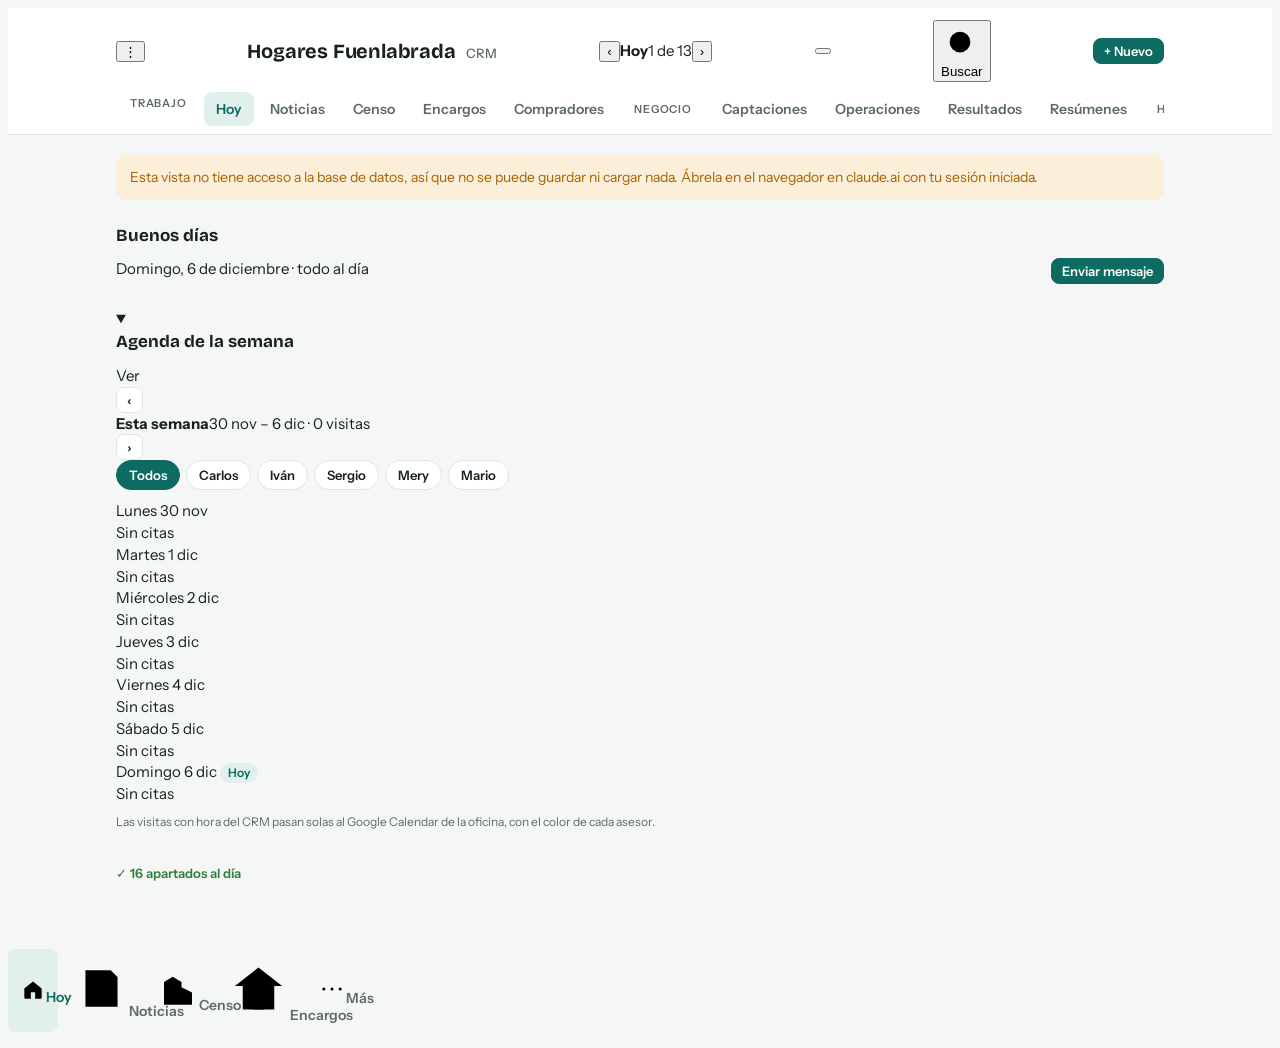
==== fuente/crm.html @ ae9c6360 "Inversores: el aviso de fin de alquiler sale solo a Daniel Stiwhar: «esto que le salga solo a Daniel" ====
<title>CRM Hogares Fuenlabrada</title>
<meta name="claude:viewport-fit-sides" content="cover">
<link rel="preconnect" href="https://fonts.googleapis.com">
<link rel="stylesheet" href="https://fonts.googleapis.com/css2?family=Bricolage+Grotesque:opsz,wght@12..96,600;12..96,700&family=Instrument+Sans:wght@400;500;600&display=swap">
<style>
/* Layout: barra de pestañas fija arriba, una columna de listas operativas; "Hoy" primero porque el CRM existe para que nada se quede sin próximo paso. */
:root{
  --bg:#f5f7f6; --surface:#ffffff; --fg:#17211f; --muted:#5d6b68; --line:#dfe5e3;
  --accent:#0d6b62; --accent-soft:#e1f0ed; --on-accent:#ffffff;
  --ok:#2f7d3a; --ok-soft:#e5f3e6; --warn:#a86200; --warn-soft:#fbefd9; --bad:#b3261e; --bad-soft:#fbe4e2;
  --display:"Bricolage Grotesque",ui-sans-serif,system-ui,sans-serif;
  --body:"Instrument Sans",ui-sans-serif,system-ui,-apple-system,"Segoe UI",sans-serif;
}
@media (prefers-color-scheme:dark){:root:not([data-theme="light"]){
  --bg:#101615; --surface:#18201f; --fg:#e4ecea; --muted:#9aaba7; --line:#2a3533;
  --accent:#4fc2b4; --accent-soft:#173532; --on-accent:#08201d;
  --ok:#7fcf88; --ok-soft:#1c3320; --warn:#f0b65a; --warn-soft:#3a2c12; --bad:#ff8a80; --bad-soft:#3d1c1a; color-scheme:dark}}
:root[data-theme="dark"]{
  --bg:#101615; --surface:#18201f; --fg:#e4ecea; --muted:#9aaba7; --line:#2a3533;
  --accent:#4fc2b4; --accent-soft:#173532; --on-accent:#08201d;
  --ok:#7fcf88; --ok-soft:#1c3320; --warn:#f0b65a; --warn-soft:#3a2c12; --bad:#ff8a80; --bad-soft:#3d1c1a; color-scheme:dark}
*{box-sizing:border-box}
body{background:var(--bg);color:var(--fg);font-family:var(--body);font-size:15px;line-height:1.45}
body::before{content:"";position:fixed;inset:0 0 auto;height:env(safe-area-inset-top,0px);z-index:10;background:var(--surface)}
.wrap{max-width:1080px;margin:0 auto;padding-left:max(16px,env(safe-area-inset-left,0px));padding-right:max(16px,env(safe-area-inset-right,0px))}
header{position:sticky;top:env(safe-area-inset-top,0px);z-index:5;background:var(--surface);border-bottom:1px solid var(--line)}
.top{display:flex;align-items:center;justify-content:space-between;gap:12px;padding-block:12px 4px;flex-wrap:wrap}
h1{font-family:var(--display);font-size:20px;margin:0;letter-spacing:-.01em}
h1 small{font-family:var(--body);font-weight:500;color:var(--muted);font-size:13px;margin-left:6px}
nav{display:flex;gap:4px;overflow-x:auto;padding-block:6px 8px}
nav button{border:0;background:none;color:var(--muted);font:600 14px var(--body);padding:8px 12px;border-radius:8px;cursor:pointer;white-space:nowrap}
nav button[aria-current="true"]{background:var(--accent-soft);color:var(--accent)}
nav .count{display:inline-block;min-width:18px;padding:0 5px;margin-left:4px;border-radius:9px;background:var(--bad);color:#fff;font-size:11px;line-height:18px;text-align:center}
main{padding-block:20px 60px;display:grid;gap:24px}
h2{font-family:var(--display);font-size:17px;margin:0 0 10px;text-wrap:balance}
h2 .n{color:var(--muted);font-family:var(--body);font-weight:500;font-size:14px}
.btn{border:1px solid var(--line);background:var(--surface);color:var(--fg);font:600 14px var(--body);padding:8px 14px;border-radius:8px;cursor:pointer}
.btn.primary{background:var(--accent);border-color:var(--accent);color:var(--on-accent)}
.btn.danger{color:var(--bad);border-color:var(--bad)}
.btn.small{padding:4px 10px;font-size:13px}
button:focus-visible,input:focus-visible,select:focus-visible,textarea:focus-visible{outline:2px solid var(--accent);outline-offset:2px}
.kpis{display:grid;grid-template-columns:repeat(auto-fit,minmax(200px,1fr));gap:12px}
.kpi{background:var(--surface);border:1px solid var(--line);border-radius:10px;padding:14px}
.kpi .l{font-size:12px;text-transform:uppercase;letter-spacing:.06em;color:var(--muted);font-weight:600}
.kpi .v{font-family:var(--display);font-size:26px;font-variant-numeric:tabular-nums;margin-top:2px}
.kpi .s{font-size:13px;color:var(--muted)}
.bar{height:6px;background:var(--line);border-radius:3px;margin-top:8px;overflow:hidden}
.bar i{display:block;height:100%;background:var(--accent);border-radius:3px}
.list{background:var(--surface);border:1px solid var(--line);border-radius:10px;overflow:hidden}
.row{display:grid;grid-template-columns:minmax(0,1fr) auto;gap:4px 12px;padding:11px 14px;border-top:1px solid var(--line);cursor:pointer;text-align:left;width:100%;background:none;border-left:0;border-right:0;border-bottom:0;color:inherit;font:inherit}
.row:first-child{border-top:0}
.row:hover{background:var(--accent-soft)}
.row .t{font-weight:600;min-width:0;overflow-wrap:anywhere}
.row .m{grid-column:1/-1;font-size:13px;color:var(--muted);display:flex;flex-wrap:wrap;gap:4px 10px;align-items:center}
.row .r{text-align:right;font-variant-numeric:tabular-nums;font-weight:600;white-space:nowrap}
.empty{padding:18px 14px;color:var(--muted);font-size:14px}
.pill{display:inline-block;font-size:12px;font-weight:600;padding:1px 8px;border-radius:10px;background:var(--line);color:var(--fg);white-space:nowrap}
.pill.bad{background:var(--bad-soft);color:var(--bad)} .pill.warn{background:var(--warn-soft);color:var(--warn)} .pill.ok{background:var(--ok-soft);color:var(--ok)} .pill.acc{background:var(--accent-soft);color:var(--accent)}
.zone{display:inline-flex;align-items:center;gap:5px}
.zone::before{content:"";width:9px;height:9px;border-radius:50%;background:var(--z,#999);border:1px solid rgba(0,0,0,.15)}
.tools{display:flex;flex-wrap:wrap;gap:8px;align-items:center;margin-bottom:10px}
.tools input,.tools select{font:inherit;font-size:14px;padding:7px 10px;border:1px solid var(--line);border-radius:8px;background:var(--surface);color:var(--fg);min-width:0}
.tools input[type=search]{flex:1 1 200px}
.grid2{display:grid;grid-template-columns:repeat(auto-fit,minmax(320px,1fr));gap:24px}
#view section{min-width:0;max-width:100%}
.tbl-wrap{overflow-x:auto;background:var(--surface);border:1px solid var(--line);border-radius:10px}
table{border-collapse:collapse;width:100%;font-variant-numeric:tabular-nums;font-size:14px}
th,td{padding:9px 12px;text-align:right;border-top:1px solid var(--line);white-space:nowrap}
th{font-size:12px;text-transform:uppercase;letter-spacing:.05em;color:var(--muted);border-top:0}
th:first-child,td:first-child{text-align:left}
.banner{background:var(--warn-soft);color:var(--warn);border-radius:10px;padding:12px 14px;font-size:14px}
.modal{position:fixed;inset:0;z-index:30;background:rgba(10,20,18,.45);display:flex;align-items:center;justify-content:center;padding:calc(12px + env(safe-area-inset-top,0px)) max(12px,env(safe-area-inset-right,0px)) calc(12px + env(safe-area-inset-bottom,0px)) max(12px,env(safe-area-inset-left,0px))}
.modal[hidden]{display:none!important}
.modal form{display:flex;flex-direction:column;width:min(640px,100%);max-height:100%;background:var(--surface);color:var(--fg);border-radius:14px;overflow:hidden;box-shadow:0 10px 40px rgba(0,0,0,.25)}
.dh{padding:16px 18px 8px;font-family:var(--display);font-size:18px;font-weight:700}
.db{padding:8px 18px;overflow-y:auto;display:grid;grid-template-columns:repeat(auto-fit,minmax(220px,1fr));gap:12px}
.db label{display:flex;flex-direction:column;gap:4px;font-size:13px;font-weight:600;color:var(--muted);min-width:0}
.db label.full{grid-column:1/-1}
.db label.check{flex-direction:row;align-items:center;gap:8px;color:var(--fg)}
.db input,.db select,.db textarea{font:inherit;font-size:15px;font-weight:400;color:var(--fg);background:var(--bg);border:1px solid var(--line);border-radius:8px;padding:8px 10px;width:100%}
.db textarea{min-height:90px;resize:vertical}
.db label.check input{width:auto}
#frm .db{flex:1 1 auto;align-content:start}#frm .dh{position:relative;padding-right:56px}.dx{position:absolute;top:10px;right:10px;width:40px;height:40px;border:0;border-radius:50%;background:var(--bg);color:var(--fg);font-size:26px;line-height:1;cursor:pointer;display:flex;align-items:center;justify-content:center}.dx:hover{background:var(--line)}.fcuerpo{display:flex;flex:1 1 auto;min-height:0}.fcuerpo>.db{flex:1 1 auto;min-width:0}.flat{flex:0 0 340px;overflow-y:auto;border-left:1px solid var(--line);background:var(--bg);padding:12px 16px}.flat .hist{margin:0;border:0;padding:0}@media (min-width:1000px){#frm:has(.flat){width:min(1120px,100%);height:min(720px,100%)}}.ftabs.desb{-webkit-mask-image:linear-gradient(to right,#000 80%,transparent);mask-image:linear-gradient(to right,#000 80%,transparent)}.ftabs.desb.fin{-webkit-mask-image:none;mask-image:none}.fdias{display:flex;gap:6px;flex-wrap:nowrap;overflow-x:auto;scrollbar-width:none;margin-top:-4px}.fdias .btn{flex:none;padding:5px 11px!important;min-height:0!important;font-size:13px!important}@media (max-width:700px){#frm .db:has(>.fpane){grid-template-columns:1fr 1fr;column-gap:10px}#frm .db>.fpane>*{grid-column:1/-1}#frm .db>.fpane>.mitad{grid-column:auto}.facc{flex-wrap:nowrap!important;overflow-x:auto;scrollbar-width:none;margin:0 -18px;padding:2px 18px}.facc::-webkit-scrollbar{display:none}.facc .btn{flex:none;padding:7px 14px;min-height:0;font-size:14px}#frm:has(.ftabs) .df{padding:10px 18px}#frm:has(.ftabs) .df .right{width:100%}}@media (min-width:701px){#frm:has(.ftabs){height:min(780px,100%)}}.fpane{display:contents}.fpane[hidden]{display:none!important}
.ftabs{flex:none;display:flex;gap:2px;overflow-x:auto;scrollbar-width:none;border-bottom:1px solid var(--line);background:var(--surface);padding:0 12px}
.dh.fres{border-bottom:0!important;padding-bottom:6px!important}.fres .ft{display:block;font-size:19px;line-height:1.25}.fres .fs{display:flex;gap:6px 10px;flex-wrap:wrap;align-items:center;margin-top:6px;font-family:var(--body);font-size:14px;font-weight:400;color:var(--muted)}.fres .fs a.tel{color:var(--fg);font-weight:600;text-decoration:none}.fres .fs .btn{padding:4px 10px;min-height:0;font-size:13px}
.ftabs::-webkit-scrollbar{display:none}
.ftabs button{flex:none;font:inherit;font-size:14px;font-weight:600;color:var(--muted);background:none;border:0;border-bottom:3px solid transparent;padding:11px 10px 8px;cursor:pointer;white-space:nowrap}
.ftabs button[aria-selected="true"]{color:var(--fg);border-bottom-color:var(--accent)}
.ftabs .n{display:inline-block;min-width:18px;margin-left:5px;padding:0 5px;border-radius:9px;background:var(--accent-soft);color:var(--fg);font-size:12px;font-weight:600;text-align:center}
.ftabs .n.av{background:#f6e2b3;color:#6b4b00}
details.fmas{grid-column:1/-1}details.fmas>summary{cursor:pointer;font-size:13px;font-weight:600;color:var(--muted);padding:2px 0;list-style:none}details.fmas>summary::-webkit-details-marker{display:none}details.fmas>summary::before{content:"▸ "}details.fmas[open]>summary::before{content:"▾ "}
details.fmas>div{display:flex;gap:8px;flex-wrap:wrap;margin-top:8px}
details.recbox>summary{cursor:pointer;list-style:none}details.recbox>summary::-webkit-details-marker{display:none}details.recbox>summary::after{content:"▾";margin-left:auto;color:var(--muted)}details.recbox[open]>summary{margin-bottom:6px}
.row.aviso.compacto{display:flex;align-items:center;gap:10px;cursor:default}.compacto .av-t{flex:1;min-width:0;display:flex;flex-direction:column;gap:2px;text-align:left;background:none;border:0;padding:0;font:inherit;color:inherit}.compacto button.av-t{cursor:pointer}.compacto .av-t .m{color:var(--muted);font-size:13px}.av-ok{flex:0 0 auto;width:38px;height:38px;padding:0;border-radius:50%;font-size:17px;justify-content:center}
.hg{margin:14px 4px 2px;font:600 12px var(--body);letter-spacing:.06em;text-transform:uppercase;color:var(--muted)}.hoy-bloques .hg:first-child{margin-top:0}
.aldia2{color:var(--muted);font-size:13px}.aldia2>summary{cursor:pointer;color:var(--ok);font-weight:600;list-style:none}.aldia2>summary::-webkit-details-marker{display:none}.aldia2 p{margin:4px 0 0}
details.ayuda{float:right;margin:-4px 0 4px 8px}details.ayuda>summary{list-style:none;cursor:pointer;width:22px;height:22px;border-radius:50%;border:1px solid var(--line);display:grid;place-items:center;font-size:12px;color:var(--muted)}details.ayuda>summary::-webkit-details-marker{display:none}details.ayuda[open]{float:none;margin:0 0 6px}details.ayuda[open]>summary{display:none}
.camino .cm-lead{margin:0 0 10px}.camino .cm-nota{margin:6px 0 0;color:var(--muted);font-size:13px}.camino .cm-h{margin:18px 0 8px;font:600 16px var(--display)}.camino .tbl-wrap{margin:0}
.av-r{display:flex;align-items:flex-start;gap:8px}
.ses-go{display:block;width:100%;margin:0 0 12px;padding:12px;font-size:15px}
.ses-card{display:flex;flex-direction:column;gap:6px;align-items:flex-start}.ses-t{font:600 20px var(--display)}.ses-q{font-size:16px}.ses-tel{font-size:17px;padding:12px 18px;margin:4px 0}
.ses-b{display:flex;flex-wrap:wrap;gap:8px;width:100%;justify-content:flex-end}.ses-b .btn{flex:1 1 40%;white-space:nowrap}
.ses-mas{width:100%;border:1px solid var(--line);background:var(--bg);margin:4px 0}.ses-mas>summary{cursor:pointer;padding:11px 12px;font-weight:600;font-size:14px;color:var(--accent);list-style:none;display:flex;align-items:center;gap:8px}.ses-mas>summary::-webkit-details-marker{display:none}.ses-mas>summary::before{content:"▸";transition:transform .15s}.ses-mas[open]>summary::before{transform:rotate(90deg)}.sm-c{padding:2px 12px 12px;display:grid;gap:0}.sm-f{display:grid;grid-template-columns:110px 1fr;gap:10px;padding:7px 0;border-top:1px solid var(--line);font-size:14px;line-height:1.4}.sm-f:first-child{border-top:0}.sm-l{color:var(--muted);font-size:13px}.sm-v{min-width:0;overflow-wrap:anywhere}.sm-v a{color:var(--accent);white-space:nowrap}.sm-n .sm-v{white-space:pre-wrap}.sm-hl{font-size:12px;text-transform:uppercase;letter-spacing:.06em;color:var(--muted);font-weight:600;border-top:1px solid var(--line);padding-top:10px;margin-top:4px}.sm-h{display:grid;gap:8px;margin-top:8px}@media (max-width:480px){.sm-f{grid-template-columns:88px 1fr;gap:8px}.sm-n{grid-template-columns:1fr;gap:2px}}
nav#tabs .ngr{font:600 11px var(--body);letter-spacing:.07em;text-transform:uppercase;color:var(--muted);padding:10px 14px 2px}nav#tabs .ngr:first-child{padding-top:4px}
.df{display:flex;justify-content:space-between;gap:8px;padding:12px 18px 16px;border-top:1px solid var(--line);flex-wrap:wrap}
.df .right{display:flex;gap:8px;margin-left:auto}
.chips{display:flex;gap:6px;flex-wrap:wrap;margin-bottom:10px}
.chip{border:1px solid var(--line);background:var(--surface);color:var(--fg);font:600 13px var(--body);padding:6px 12px;border-radius:16px;cursor:pointer}
.chip span{color:var(--muted);font-weight:500;margin-left:2px}
.chip[aria-pressed="true"]{background:var(--accent);border-color:var(--accent);color:var(--on-accent)}
.chip[aria-pressed="true"] span{color:var(--on-accent)}
details.desp>summary{display:flex;align-items:center;justify-content:space-between;gap:8px;cursor:pointer;list-style:none}
details.desp>summary::-webkit-details-marker{display:none}
details.desp>summary h2{margin:0}
details.desp>summary .flecha{color:var(--muted);font-size:18px;transition:transform .15s}
details.desp[open]>summary .flecha{transform:rotate(180deg)}
details.desp[open]>summary{margin-bottom:8px}
table.pg td{vertical-align:top}table.pg input:not([type=checkbox]),table.pg select{width:100%;min-width:90px;font:inherit;padding:5px 6px;border:1px solid var(--line);border-radius:6px}
tr.pg-ko td{background:#fbeaea}tr.pg-igual{opacity:.55}.pg-m{font-size:12px;color:var(--muted);margin-top:2px}
details.bld{border-top:1px solid var(--line)} details.bld:first-child{border-top:0}
details.bld summary{display:flex;flex-wrap:wrap;gap:4px 12px;justify-content:space-between;padding:11px 14px;cursor:pointer;list-style:none}
details.bld summary::-webkit-details-marker{display:none}
details.bld summary .t{font-weight:600} details.bld summary .m{font-size:13px;color:var(--muted)}
details.bld[open] summary{background:var(--accent-soft)}
details.bld .nb{border:0;border-top:1px solid var(--line);border-radius:0}
details.bld .tbl-wrap{border:0;border-radius:0;border-top:1px solid var(--line)}
.pager{display:flex;flex-wrap:wrap;gap:8px;align-items:center;margin:8px 0;font-size:13px;color:var(--muted)}.pager label{display:flex;gap:6px;align-items:center}.pager select{width:auto;padding:4px 8px}
.nsbox .ns-seg{display:flex;gap:6px;flex-wrap:wrap}.nsbox .ns-seg .btn{flex:1 1 0;min-width:90px;justify-content:center}.nsbox .ns-seg .btn[aria-pressed=true]{background:var(--accent);border-color:var(--accent);color:var(--on-accent)}.nsbox .vb-b{display:flex;gap:8px;flex-wrap:wrap;align-items:center}
.recbox .rec-f{display:grid;grid-template-columns:1fr 1fr;gap:6px;align-items:center}.recbox .rec-f>*{width:100%;min-width:0;box-sizing:border-box;margin:0}.recbox .rec-f #rec-fecha,.recbox .rec-f input[type=text],.recbox .rec-f [data-recadd]{grid-column:1/-1}.recbox [hidden]{display:none!important}@media (min-width:700px){.recbox .rec-f{display:flex}.recbox .rec-f>*{width:auto}.recbox .rec-f select{flex:0 0 120px}.recbox .rec-f input[type=date]{flex:0 0 150px}.recbox .rec-f input[type=time]{flex:0 0 120px}.recbox .rec-f input[type=text]{flex:1}.recbox .rec-f [data-recadd]{flex:0 0 auto}}.recbox .rec-f select,.recbox .rec-f input{font:inherit;padding:6px 8px;border:1px solid var(--line);background:var(--surface);color:var(--fg)}.recbox .rec-q{display:flex;gap:6px;flex-wrap:wrap}.recbox .list{margin:2px 0}.row.rec .rec-h{font-size:17px;margin-right:6px;font-variant-numeric:tabular-nums}.row.rec .rec-b{display:flex;gap:6px;flex-wrap:wrap;margin-top:6px}
.vivbox{border:1px solid var(--line);padding:10px 12px;display:grid;gap:6px;background:var(--card,transparent)}.titbox .tit-l{display:grid;gap:6px}.titbox .tit-l[hidden]{display:none}.titbox .tit-rows{display:grid;gap:6px}.tit-f{display:grid;grid-template-columns:1.4fr 1fr 1.2fr auto auto;gap:6px;align-items:center}.tit-f input{min-width:0}.tit-f .tit-tel{text-decoration:none}@media (max-width:640px){.tit-f{grid-template-columns:1fr auto auto;padding-bottom:6px;border-bottom:1px dashed var(--line)}.tit-f [data-tf=nombre]{grid-column:1/-1}.tit-f [data-tf=nota]{grid-column:1/-1;order:5}}.vivbox .vb-h{font-weight:600;display:flex;gap:8px;align-items:center}.vivbox .vb-t{font-weight:600}.vivbox .vb-s{font-size:13px;color:var(--muted)}.vivbox .vb-c{font-size:13px;white-space:pre-wrap;max-height:90px;overflow:auto;color:var(--muted)}.vivbox .vb-b{display:flex;gap:8px;flex-wrap:wrap}.vb-res{display:grid;gap:4px;max-height:240px;overflow:auto}.vb-o{all:unset;cursor:pointer;padding:7px 9px;border:1px solid var(--line);font-size:14px}.vb-o:hover,.vb-o:focus{border-color:var(--accent)}.vb-o span{color:var(--muted);font-size:12px}
.portal{display:grid;gap:6px;padding:10px 14px;border-top:1px solid var(--line);font-size:13px}.portal .pi{display:flex;flex-wrap:wrap;gap:4px}.portal .po{color:var(--muted)}.portal .btn{justify-self:start}
.pbar{display:flex;height:6px;background:var(--line);overflow:hidden;max-width:320px}.pbar i{display:block;height:100%}
.kos{display:grid;gap:8px;padding:10px 14px}
.ko{font-size:14px} .ko .s{font-size:13px;color:var(--muted);margin-top:2px}
tr.viv{cursor:pointer} tr.viv:hover td{background:var(--accent-soft)} tr.viv.ed td:first-child{box-shadow:inset 3px 0 0 var(--accent)}
.hist{border-top:1px solid var(--line);padding-top:10px;display:grid;gap:8px}
.hist .hl{font-size:12px;text-transform:uppercase;letter-spacing:.06em;color:var(--muted);font-weight:600}
.he{font-size:14px;line-height:1.4;border-left:2px solid var(--line);padding-left:10px}
.he .hf{display:block;font-size:12px;color:var(--muted);font-variant-numeric:tabular-nums}
.he .hn{white-space:pre-wrap} .he .hc{font-size:13px;color:var(--muted)} .he s{opacity:.75}
.toast{position:fixed;left:50%;bottom:calc(20px + env(safe-area-inset-bottom,0px));transform:translateX(-50%);background:var(--fg);color:var(--bg);padding:9px 16px;border-radius:8px;font-size:14px;font-weight:600;z-index:20}
@media (prefers-reduced-motion:no-preference){.row{transition:background .12s}}
.resum{border-top:1px solid var(--line);padding:8px 0}.resum:first-child{border-top:0}.resum summary{cursor:pointer;text-transform:none}.resum-t{margin-top:8px;line-height:1.5;font-size:14px}
</style>

<header>
  <div class="wrap">
    <div class="top">
      <button class="menu-btn" id="btn-menu" type="button" aria-label="Secciones" aria-expanded="false" aria-controls="tabs">⋮</button>
      <h1>Hogares Fuenlabrada <small>CRM</small></h1>
      <button class="btn primary small" id="btn-new" type="button">+ Nuevo</button>
    </div>
    <nav id="tabs" aria-label="Secciones">
      <span class="ngr">Trabajo</span>
      <button data-v="hoy" type="button">Hoy</button>
      <button data-v="contactos" type="button">Noticias</button>
      <button data-v="censo" type="button">Censo</button>
      <button data-v="encargos" type="button">Encargos</button>
      <button data-v="compradores" type="button">Compradores</button>
      <span class="ngr">Negocio</span>
      <button data-v="captaciones" type="button">Captaciones</button>
      <button data-v="operaciones" type="button">Operaciones</button>
      <button data-v="resultados" type="button">Resultados</button>
      <button data-v="resumenes" type="button">Resúmenes</button>
      <span class="ngr">Herramientas</span>
      <button data-v="localizar" type="button">Localizar</button>
      <button data-v="equipo" type="button">Equipo</button>
      <button data-v="tutoriales" type="button">Tutoriales</button>
      <button data-v="papelera" type="button">Papelera</button>
    </nav>
  </div>
</header>
<main class="wrap" id="view"></main>
<div id="dlg" class="modal" role="dialog" aria-modal="true" hidden><form id="frm" novalidate></form></div>
<div class="toast" id="toast" hidden></div>

<script>
/* Ventana propia en vez de <dialog>: en algunas vistas de la app showModal() no abre nada. */
(function(){const d=document.getElementById("dlg");d.open=false;
  d.showModal=function(){const h=d.querySelector(".dh");if(h&&!h.querySelector(".dx"))h.insertAdjacentHTML("beforeend",'<button type="button" class="dx" data-act="cerrar" aria-label="Cerrar" title="Cerrar">×</button>');d.hidden=false;d.open=true;document.body.style.overflow="hidden";setTimeout(()=>{const f=d.querySelector("input,select,textarea");if(f&&window.innerWidth>700)f.focus()},30)};
  d.close=function(){if(!d.open)return;d.hidden=true;d.open=false;document.body.style.overflow="";d.dispatchEvent(new Event("close"))};
  /* Stiwhar (04/11): ya no se cierra al pulsar fuera (se perdían cambios); se cierra con la X, Cancelar o Esc */
  document.addEventListener("keydown",e=>{if(e.key==="Escape"&&d.open)d.close()});})();
const ZONAS = {VERDE:"#3a9a4a",AZUL:"#2f6fd0",AMARILLA:"#e3b300",ROJA:"#cf3b30",ROSA:"#e57ab0",NARANJA:"#ee8a2a",MORADA:"#7d4fc4",MARRON:"#8a5a35",BLANCA:"#f2f2f2"};
const ETAPAS = ["Desarrollo","Seguimiento","Paralizado","Valoración agendada","Valorada","Encargo","KO"];
const ETAPA_ANTIGUA = {"Noticia":"Desarrollo","En seguimiento":"Seguimiento"};
const ORIGENES = ["Lead central (con contacto)","Consulta de valor (solo dirección)","Otra oficina Hogares","Puerta fría / buzoneo","Llamada a oficina","Particular que vende solo","Con otra agencia","Base de datos antigua","Recomendación","Idealista","Comprador (coordinador)","Otro"];
const MOTIVOS = ["","Herencia","Divorcio","Extinción de condominio","Cambio de vivienda","Inversor","Vacío","Alquilado","Otro"];
const EST_ENC = ["Activo","Reservado","Paralizado","Vendido","Retirado","Devuelto"];
const EST_OP = ["Reserva","Aceptada","Arras","Escriturada","Caída"];
const DEF_AJUSTES = {asesores:[{nombre:"Carlos",zona:"ROSA"},{nombre:"Iván",zona:"AZUL"},{nombre:"Sergio",zona:"AMARILLA"},{nombre:"Mery",zona:"VERDE"},{nombre:"Mario",zona:""}],
  objetivoMes:40000,objetivoPeriodo:200000,periodoInicio:"2026-10-01",periodoFin:"2026-12-31",gastosMes:24000,diasRevisionPrecio:30,objetivoAnual:1000000,anioObjetivo:2027};

const S = {view:"hoy",contactos:[],encargos:[],operaciones:[],captaciones:[],compradores:[],visitas:[],avisos:[],ajustes:DEF_AJUSTES,db:null,censo:null,censoEd:{},portales:{},f:{q:"",asesor:"",etapa:"activos",paso:"",estado:"Activo"},cf:{zona:"",q:"",ko:false},kf:{zona:"",asesor:"",estado:"Pendiente",q:""},pag:{},hoyMas:{},lf:{zona:"",calle:"",num:"",m2:"",dm2:"5",anio:"",danio:"3",tipo:"",planta:"",rc:""}};
const $ = s=>document.querySelector(s);
const esc = v=>String(v??"").replace(/[&<>"']/g,c=>({"&":"&amp;","<":"&lt;",">":"&gt;",'"':"&quot;","'":"&#39;"}[c]));
const eur = n=>(Number(n)||0).toLocaleString("es-ES",{maximumFractionDigits:0})+" €";
const hoyISO = ()=>{const d=new Date();return new Date(d.getTime()-d.getTimezoneOffset()*6e4).toISOString().slice(0,10)};
const dias = (a,b)=>Math.round((new Date(b)-new Date(a))/864e5);
const fmtF = s=>s?new Date(s+"T12:00").toLocaleDateString("es-ES",{day:"2-digit",month:"short"}):"";
const zona = z=>z?`<span class="zone" style="--z:${ZONAS[z]||"#999"}">${esc(z.charAt(0)+z.slice(1).toLowerCase())}</span>`:"";
const personas = ()=>[...S.ajustes.asesores.map(a=>a.nombre),"Stiwhar","OFICINA"];
/* ---------- Mapa del censo y ruta de puerta fría ---------- */
function cargarLeaflet(){return cargarLeaflet.p||(cargarLeaflet.p=new Promise((ok,ko)=>{const l=document.createElement("link");l.rel="stylesheet";l.href="https://unpkg.com/leaflet@1.9.4/dist/leaflet.css";document.head.appendChild(l);
  const sc=document.createElement("script");sc.src="https://unpkg.com/leaflet@1.9.4/dist/leaflet.js";sc.onload=ok;sc.onerror=ko;document.head.appendChild(sc)}))}
function portalesMapa(zona){const Z=(S.censo||{})[zona],G=S.geo||{},hoy=Date.now(),out=[];if(!Z)return out;
  for(const b of Z.edificios){const pc=(b.u.find(u=>u.rc&&u.rc.length>=14)||{}).rc;const g=pc&&G[pc.slice(0,14)];if(!g)continue;
    const U=b.u.map(u=>({...u,...(S.censoEd[u._id]||{})}));let ult=null;
    for(const u of U){const f=fechaTxt(u.ult);if(f&&(!ult||f>ult))ult=f;const hu=ultimoHist(u);if(hu){const d=new Date(hu.f);if(!isNaN(d)&&d<=hoy&&(!ult||d>ult))ult=d}const e=S.censoEd[u._id];if(e&&e.actualizado){const d=new Date(e.actualizado);if(!ult||d>ult)ult=d}}
    const not=b.u.some(u=>notiDe(u._id)),ko=b.ko&&b.ko.length,dd=ult?Math.round((hoy-ult)/864e5):null,tel=U.filter(u=>/\d{9}/.test(String(u.tel||"").replace(/\s/g,""))).length;
    const est=not?"noticia":ko?"ko":dd!=null&&dd<=90?"tocado":"sin";
    out.push({pid:portalId(b),b,lat:g[0],lon:g[1],est,dd,tel,n:b.u.length})}
  return out}
const COL_MAPA={noticia:"#ac9465",ko:"#b3261e",tocado:"#2f7d3a",sin:"#8a8784"};
function rutaHoy(P,n){const L=P.filter(p=>p.est==="sin").sort((a,b)=>b.n-a.n);if(!L.length)return [];const r=[L.shift()];
  while(r.length<n&&L.length){const c=r[r.length-1];let bi=0,bd=1e9;L.forEach((p,i)=>{const d=(p.lat-c.lat)**2+((p.lon-c.lon)*0.76)**2;if(d<bd){bd=d;bi=i}});r.push(L.splice(bi,1)[0])}return r}
const ll=p=>p.lat.toFixed(6)+","+p.lon.toFixed(6);
function vMapa(zona){const P=portalesMapa(zona),cnt=k=>P.filter(p=>p.est===k).length,R=rutaHoy(P,10);S.ruta=R;
  if(!S.geo)return `<div class="empty">Cargando las coordenadas de los portales…</div>`;
  const url=R.length>1?"https://www.google.com/maps/dir/?api=1&travelmode=walking&origin="+ll(R[0])+"&destination="+ll(R[R.length-1])+(R.length>2?"&waypoints="+R.slice(1,-1).map(ll).join("|"):""):"";
  return `<section><div class="tools" style="font-size:13px;gap:14px">${[["sin","Sin tocar en 90 días"],["tocado","Contactado en 90 días"],["noticia","Con noticia"],["ko","Con KO"]].map(([k,t])=>`<span><span style="display:inline-block;width:10px;height:10px;border-radius:50%;background:${COL_MAPA[k]}"></span> ${t} (${cnt(k)})</span>`).join("")}</div>
  <div id="mapa" style="height:480px;border:1px solid var(--line);margin-top:8px"></div>
  <p style="margin:6px 0 0;color:var(--muted);font-size:12px">${P.length} portales con coordenadas del catastro. Toca un portal para ver sus datos.</p></section>
  <section><h2>Ruta de puerta fría de hoy <span class="n">${R.length}</span></h2><p style="margin:0 0 8px;color:var(--muted);font-size:13px">Portales sin tocar en 90 días, empezando por el más grande y siguiendo por el más cercano.</p>
  ${R.length?`<div class="list">${R.map((p,i)=>`<button class="row" type="button" data-cq="${esc(p.b.via+" "+p.b.num)}"><span class="t">${i+1}. ${esc(titulo(viaLarga(p.b.via)))} ${esc(p.b.num)}</span><span class="r">${p.n} viv.</span><span class="m"><span>${p.tel} con teléfono</span><span>${p.dd==null?"Nunca contactado":"Último contacto hace "+p.dd+" días"}</span></span></button>`).join("")}</div>
  ${url?`<div class="tools" style="margin-top:8px"><a class="btn primary small" href="${url}" target="_blank" rel="noopener">Abrir la ruta en Google Maps (a pie)</a></div>`:""}`:`<div class="empty">Todos los portales con coordenadas se han tocado en los últimos 90 días.</div>`}</section>`}
async function pintarMapa(zona){try{await cargarLeaflet()}catch(e){$("#mapa").innerHTML=`<div class="empty">No se ha podido cargar el mapa.</div>`;return}
  const el=$("#mapa");if(!el||el._hecho)return;el._hecho=1;const P=portalesMapa(zona);if(!P.length)return;
  const m=L.map(el);L.tileLayer("https://tile.openstreetmap.org/{z}/{x}/{y}.png",{maxZoom:19,attribution:"© OpenStreetMap"}).addTo(m);
  const v=S.mapaVista&&S.mapaVista.zona===zona?S.mapaVista:null;
  if(v)m.setView(v.c,v.z);else m.fitBounds(L.latLngBounds(P.map(p=>[p.lat,p.lon])),{padding:[20,20]});
  m.on("moveend",()=>{S.mapaVista={zona,c:m.getCenter(),z:m.getZoom()}});
  const enRuta=new Set((S.ruta||[]).map(p=>p.pid));
  for(const p of P)L.circleMarker([p.lat,p.lon],{radius:enRuta.has(p.pid)?9:6,color:enRuta.has(p.pid)?"#333130":COL_MAPA[p.est],weight:enRuta.has(p.pid)?3:1,fillColor:COL_MAPA[p.est],fillOpacity:.85}).addTo(m)
    .bindPopup(`<b>${esc(titulo(viaLarga(p.b.via)))} ${esc(p.b.num)}</b><br>${p.n} viviendas · ${p.tel} con teléfono<br>${p.dd==null?"Nunca contactado":"Último contacto hace "+p.dd+" días"}<br><button class="btn small" type="button" data-cq="${esc(p.b.via+" "+p.b.num)}" style="margin-top:6px">Ver viviendas</button> <button class="btn small" type="button" data-portalmapa="${esc(p.pid)}" style="margin-top:6px">Datos del portal</button>`)}

/* ---------- Informe de mercado de la calle ---------- */
async function cargarMercado(){if(S.mercado&&Date.now()-S.mercado.t<10*6e4)return S.mercado.L;let L=[];
  try{if(S.db){const sn=await S.db.collection("mercado").get();L=sn.docs.map(x=>({id:x.id,...x.data()}))}}catch(e){}
  S.mercado={t:Date.now(),L};return L}
const mediana=a=>{const b=a.filter(x=>x>0).sort((x,y)=>x-y);if(!b.length)return null;const m=b.length>>1;return b.length%2?b[m]:(b[m-1]+b[m])/2};
const eur0=n=>n==null?"—":String(Math.round(n)).replace(/\B(?=(\d{3})+(?!\d))/g,".")+" €";
const titulo=t=>String(t||"").toLowerCase().replace(/(^|[\s\/(-])([a-záéíóúñü])/g,(m,a,b)=>a+b.toUpperCase()).replace(/ (De|Del|La|Las|Los|El|Y)(?= )/g,m=>m.toLowerCase());
async function informeMercado(dir,censoId,zonaFicha){
  const r=censoId&&buscarViv(censoId),u=r?{...r.u,...(S.censoEd[censoId]||{})}:{},via=r?r.b.via:"",num=r?r.b.num:"";
  const zona=(r&&r.zona)||zonaFicha||zonaDe(dir)||"",P=partesDir(dir||""),calleK=via?zCalle(via):P.c;
  const M=(await cargarMercado()).filter(m=>+m.precio>0);
  const mismaCalle=m=>calleK&&m.calle&&zCalle(m.calle)===calleK;
  let Z=M.filter(m=>(zona&&m.zona===zona)||mismaCalle(m));
  if(Z.length<5){const barrios=new Set(Z.map(m=>m.barrio).filter(Boolean));Z=M.filter(m=>(zona&&m.zona===zona)||mismaCalle(m)||barrios.has(m.barrio))}
  const hoy=hoyISO(),d90=dias2(hoy,-90);
  const act=Z.filter(m=>!m.fechaBaja),baj=Z.filter(m=>m.fechaBaja&&m.fechaBaja>=d90);
  const em=m=>+m.m2>0?m.precio/m.m2:null;
  const st=L=>({n:L.length,precio:mediana(L.map(m=>+m.precio)),eurm2:mediana(L.map(em)),dias:mediana(L.filter(m=>m.fechaAlta&&m.fechaBaja).map(m=>dias(m.fechaAlta,m.fechaBaja)))});
  const SA=st(act),SB=st(baj),calle=act.filter(mismaCalle);
  const enc=S.encargos.filter(e=>(e.zona||zonaDe(e.direccion))===zona&&zona);
  const ops=S.operaciones.filter(o=>zona&&zonaDe(o.inmueble)===zona&&o.fechaAceptacion&&o.fechaAceptacion>=dias2(hoy,-365)&&o.estado!=="Caída");
  const comp=[...act,...baj].map(em).filter(Boolean),m2=+u.m2||0,emed=mediana(comp);
  const est=m2&&comp.length>=5?[Math.round(emed*m2*0.93/1000)*1000,Math.round(emed*m2*1.07/1000)*1000]:null;
  const dirTxt=r?`${titulo(viaLarga(via))} ${num} ${[u.esc&&!/^T$/.test(u.esc)?"Esc "+u.esc:"",u.planta&&!/^OD$/.test(u.planta)?u.planta+"º":"",u.puerta&&!/^OS$/.test(u.puerta)?u.puerta:""].filter(Boolean).join(" ")}`:(dir||"");
  const zonaTxt=zona?"zona "+zona.toLowerCase():"su zona",tel=S.ajustes.telefonoOficina;
  const fila=m=>`<tr><td>${esc(m.calle?titulo(viaLarga(m.calle))+(m.numero?" "+m.numero:""):m.barrio||"")}</td><td>${esc(m.planta||"")}</td><td>${m.m2?esc(m.m2)+" m²":""}</td><td>${eur0(+m.precio)}</td><td>${em(m)?eur0(em(m))+"/m²":""}</td></tr>`;
  const logo=new URL("logo-casa.png",location.href).href,f=new Date().toLocaleDateString("es-ES",{day:"numeric",month:"long",year:"numeric"});
  const html=`<!DOCTYPE html><html lang="es"><head><meta charset="utf-8"><title>Informe de mercado · ${esc(dirTxt)}</title><${"style"}>
    @page{size:A4;margin:18mm}body{font:11pt/1.5 Arial,sans-serif;color:#333130;max-width:180mm;margin:0 auto}
    .cab{display:flex;gap:12px;align-items:center;border-bottom:2px solid #ac9465;padding-bottom:10px;margin-bottom:18px}.cab img{height:34px}
    h1{font:600 20pt Georgia,serif;margin:0 0 4px}h2{font:600 13pt Georgia,serif;color:#8a7346;margin:20px 0 8px}.s{color:#706e6a}
    .k{display:grid;grid-template-columns:repeat(3,1fr);gap:10px}.k div{border:1px solid #e4e1dd;padding:10px}.k b{display:block;font-size:16pt}
    table{width:100%;border-collapse:collapse;font-size:10pt}td,th{border-bottom:1px solid #e4e1dd;padding:5px;text-align:left}
    .est{background:#f3eee4;padding:12px 14px;border-left:3px solid #ac9465}.pie{margin-top:24px;font-size:9pt;color:#706e6a}
    @media screen{body{padding:16px}}<\/style><\/head><body>
    <div class="cab"><img src="${logo}" alt=""><div><b>HOGARES GROUP</b> · Fuenlabrada</div></div>
    <h1>Informe de mercado</h1><div class="s">${esc(dirTxt)} · ${esc(zonaTxt)} · ${f}</div>
    ${m2?`<p>Su vivienda: <b>${m2} m²</b>${u.anio?` · edificio de ${esc(u.anio)}`:""} (datos del catastro).</p>`:""}
    <h2>A la venta ahora en ${esc(zonaTxt)}</h2>
    ${SA.n?`<div class="k"><div>Viviendas en venta<b>${SA.n}</b></div><div>Precio mediano<b>${eur0(SA.precio)}</b></div><div>Precio mediano por m²<b>${eur0(SA.eurm2)}</b></div></div>`:`<p class="s">Todavía no tenemos anuncios registrados en esta zona.</p>`}
    ${baj.length?`<h2>Retiradas o vendidas en los últimos 90 días</h2><div class="k"><div>Viviendas<b>${SB.n}</b></div><div>Precio mediano por m²<b>${eur0(SB.eurm2)}</b></div><div>Tiempo mediano publicadas<b>${SB.dias!=null?Math.round(SB.dias)+" días":"—"}</b></div></div>`:""}
    ${calle.length?`<h2>En su calle</h2><table><tr><th>Dirección</th><th>Planta</th><th>Superficie</th><th>Precio</th><th>€/m²</th></tr>${calle.slice(0,12).map(fila).join("")}</table>`:""}
    ${(n=>n||ops.length?`<h2>Hogares en ${esc(zonaTxt)}</h2><p>${n} viviendas a la venta con nosotros ahora y ${ops.length} vendidas en el último año.</p>`:"")(enc.filter(e=>e.estado==="Activo"||e.estado==="Reservado").length)}
    ${est?`<h2>Valor orientativo</h2><div class="est">Con ${comp.length} viviendas comparables de su zona, una vivienda de ${m2} m² estaría entre <b>${eur0(est[0])}</b> y <b>${eur0(est[1])}</b>. Es una referencia: el precio real depende del estado, la planta, la orientación y las reformas. Le hacemos una valoración detallada gratis y sin compromiso.</div>`:""}
    <p class="pie">Fuentes: anuncios de idealista registrados por Hogares Group Fuenlabrada y operaciones propias. ${esc(S.yo&&S.yo.nombre||"")}${tel?" · Tel. "+esc(tel):""}</p>
    <script>window.onload=()=>setTimeout(()=>print(),400)<\/script></body></html>`;
  const w=window.open(URL.createObjectURL(new Blob([html],{type:"text/html"})),"_blank");if(!w)toast("Permite las ventanas emergentes para ver el informe")}

/* ---------- Camino al millón (Resultados, solo responsable) ----------
   Plan inverso: del objetivo anual a lo que hace falta cada mes y cada semana con las conversiones reales del CRM.
   Previsión: cartera ponderada por la probabilidad de cada etapa. Origen de lo facturado y peso del doble lado. */
const PROB_PREV={reserva:0.75,arras:0.95,opOtra:0.5,reservado:0.7,activoExcl:0.35,activo:0.2};
const CONV_DEF={notVal:0.25,valEnc:0.4,encOp:0.6};
function opEncargo(o){const k=t=>claveDir(t).slice(0,14);return S.encargos.find(e=>(o.encargoId||o.encId)===e.id)||S.encargos.find(e=>k(e.direccion)&&k(e.direccion)===k(o.inmueble))||null}
function origenOp(o){if(o.origen)return o.origen;const e=opEncargo(o),c=e&&e.contactoId&&S.contactos.find(x=>x.id===e.contactoId);return (c&&c.origen)||"Sin dato"}
function datosCamino(){const A=S.ajustes,hoy=hoyISO(),d180=dias2(hoy,-180),d365=dias2(hoy,-365),d30=dias2(hoy,-30),en=(f,a)=>f&&String(f).slice(0,10)>=a&&String(f).slice(0,10)<=hoy;
  const objA=+A.objetivoAnual||1000000,anio=String(A.anioObjetivo||(+hoy.slice(0,4)+1));
  const fact12=S.operaciones.filter(o=>facturada(o)&&en(o.fechaAceptacion,d365)),hMed=fact12.length?fact12.reduce((s,o)=>s+(+o.honorarios||0),0)/fact12.length:0;
  const cnt=a=>({not:S.contactos.filter(c=>en(c.creado,a)).length,val:S.contactos.filter(c=>en(c.fechaValoracion,a)).length,enc:S.encargos.filter(e=>en(e.fechaCaptacion,a)).length,op:S.operaciones.filter(o=>facturada(o)&&en(o.fechaAceptacion,a)).length});
  const N=cnt(d180),U=cnt(d30),tasa=(a,b,def)=>b>=5&&a>0?{v:Math.min(1,a/b),real:true}:{v:def,real:false};
  const T={notVal:tasa(N.val,N.not,CONV_DEF.notVal),valEnc:tasa(N.enc,N.val,CONV_DEF.valEnc),encOp:tasa(N.op,N.enc,CONV_DEF.encOp)};
  const h=hMed||9000,mes=objA/12,op=mes/h,enc=op/T.encOp.v,val=enc/T.valEnc.v,not=val/T.notVal.v,nAs=Math.max(1,(A.asesores||[]).filter(a=>a.nombre).length);
  const llevamos=sumFact(anio+"-01-01",anio+"-12-31");
  return {objA,anio,hMed,h,T,N,U,nAs,llevamos,need:{op,enc,val,not},fact12}}
function prevision(){const opsV=S.operaciones.filter(o=>o.estado!=="Caída"&&!facturada(o)),k=t=>claveDir(t).slice(0,14),usadas=new Set(),L=[],hm=datosCamino().h;
  for(const o of opsV){usadas.add(o.id);const p=o.estado==="Arras"?PROB_PREV.arras:o.estado==="Reserva"?PROB_PREV.reserva:PROB_PREV.opOtra;L.push({t:o.estado==="Arras"?"Arras sin aceptar":o.estado==="Reserva"?"Reservas":"Otras operaciones abiertas",h:+o.honorarios||hm,p,enc:opEncargo(o)})}
  const conOp=new Set(L.map(x=>x.enc&&x.enc.id).filter(Boolean));
  for(const e of S.encargos){if(conOp.has(e.id))continue;const h=+e.honorarioPrevisto||hm;
    if(e.estado==="Reservado")L.push({t:"Encargos reservados",h,p:PROB_PREV.reservado});
    else if(e.estado==="Activo")L.push(e.exclusiva==="Sí"?{t:"Encargos activos en exclusiva",h,p:PROB_PREV.activoExcl}:{t:"Encargos activos sin exclusiva",h,p:PROB_PREV.activo})}
  const G={};for(const x of L){const g=G[x.t]||(G[x.t]={t:x.t,n:0,h:0,p:x.p,esp:0});g.n++;g.h+=x.h;g.esp+=x.h*x.p}
  const orden=["Arras sin aceptar","Reservas","Encargos reservados","Otras operaciones abiertas","Encargos activos en exclusiva","Encargos activos sin exclusiva"];
  return orden.map(t=>G[t]).filter(Boolean)}
function vCamino(){const D=datosCamino(),hoy=hoyISO(),pct=x=>Math.round(x*100)+" %",n1=x=>x<10?(Math.round(x*10)/10).toString().replace(".",","):String(Math.round(x));
  const sem=x=>x*12/52,F=[["Noticias nuevas",D.need.not,D.U.not,"notVal"],["Valoraciones",D.need.val,D.U.val,"valEnc"],["Encargos",D.need.enc,D.U.enc,"encOp"],["Operaciones",D.need.op,D.U.op,""]];
  const conv=[["Noticia → valoración",D.T.notVal],["Valoración → encargo",D.T.valEnc],["Encargo → operación",D.T.encOp]];
  const P=prevision(),espT=P.reduce((s,g)=>s+g.esp,0),obj3=[0,1,2].map(i=>{const d=new Date(hoy.slice(0,7)+"-01T12:00");d.setMonth(d.getMonth()+i);return objMes(iso(d))}).reduce((a,b)=>a+b,0);
  const O={};for(const o of D.fact12){const k=origenOp(o);(O[k]=O[k]||{n:0,h:0}).n++;O[k].h+=+o.honorarios||0}const Ot=Object.values(O).reduce((s,x)=>s+x.h,0);
  const amb=D.fact12.filter(o=>o.ladoCobrado==="Ambos"),uno=D.fact12.filter(o=>o.ladoCobrado&&o.ladoCobrado!=="Ambos"),med=L=>L.length?L.reduce((s,o)=>s+(+o.honorarios||0),0)/L.length:0;
  const cr=typeof cruces==="function"?crucesPorCasa(cruces()):[];
  const faltaA=Math.max(0,D.objA-D.llevamos);
  return `<section class="camino"><h2>Camino al millón · ${esc(D.anio)}</h2>
  <p class="cm-lead">Para facturar ${eur(D.objA)} en ${esc(D.anio)} hacen falta unos <b>${eur(D.objA/12)} al mes</b>: ${n1(D.need.op)} operaciones al mes con un honorario medio de ${eur(D.h)}${D.hMed?" (últimos 12 meses)":" (estimado: aún no hay operaciones facturadas en 12 meses)"}. ${D.llevamos?`Llevamos ${eur(D.llevamos)} y faltan ${eur(faltaA)}.`:""}</p>
  <div class="tbl-wrap"><table><thead><tr><th style="text-align:left">Paso</th><th>Hace falta al mes</th><th>Últimos 30 días</th><th>Por asesor y semana</th></tr></thead><tbody>
  ${F.map(([t,need,real])=>`<tr><td style="text-align:left">${t}</td><td><b>${n1(need)}</b></td><td style="color:${real>=need?"var(--ok)":"var(--bad)"};font-weight:600">${real}</td><td>${n1(sem(need)/D.nAs)}</td></tr>`).join("")}</tbody></table></div>
  <p class="cm-nota">Conversiones de los últimos 6 meses: ${conv.map(([t,x])=>`${t} ${pct(x.v)}${x.real?"":" (estimada)"}`).join(" · ")}. Por asesor = entre ${D.nAs} asesores. El objetivo se cambia en Ajustes.</p>
  <h3 class="cm-h">Previsión de facturación · próximos 90 días</h3>
  ${P.length?`<div class="tbl-wrap"><table><thead><tr><th style="text-align:left">Cartera</th><th>Nº</th><th>Honorarios</th><th>Probabilidad</th><th>Esperado</th></tr></thead><tbody>
  ${P.map(g=>`<tr><td style="text-align:left">${g.t}</td><td>${g.n}</td><td>${eur(g.h)}</td><td>${pct(g.p)}</td><td><b>${eur(g.esp)}</b></td></tr>`).join("")}
  <tr><td style="text-align:left"><b>Total esperado</b></td><td></td><td></td><td></td><td><b>${eur(espT)}</b></td></tr></tbody></table></div>
  <p class="cm-nota">${obj3?`Objetivo de los próximos 3 meses: ${eur(obj3)}. ${espT>=obj3?"La cartera da para llegar.":`Faltan unos ${eur(obj3-espT)}: hacen falta ${n1((obj3-espT)/(D.h*PROB_PREV.activoExcl))} encargos más en exclusiva.`}`:""} Probabilidad por etapa: arras 95 %, reserva 75 %, encargo reservado 70 %, activo en exclusiva 35 %, sin exclusiva 20 %.</p>`:`<div class="empty">No hay cartera abierta.</div>`}
  <h3 class="cm-h">De dónde sale la facturación · últimos 12 meses</h3>
  ${Ot?`<div class="tbl-wrap"><table><thead><tr><th style="text-align:left">Origen de la noticia</th><th>Operaciones</th><th>Facturado</th><th>%</th></tr></thead><tbody>
  ${Object.entries(O).sort((a,b)=>b[1].h-a[1].h).map(([k,x])=>`<tr><td style="text-align:left">${esc(k)}</td><td>${x.n}</td><td>${eur(x.h)}</td><td>${pct(x.h/Ot)}</td></tr>`).join("")}</tbody></table></div>
  <p class="cm-nota">El origen sale de la noticia enlazada al encargo de cada operación. «Sin dato» = operaciones sin encargo o noticia enlazada.</p>`:`<div class="empty">Aún no hay operaciones facturadas en los últimos 12 meses.</div>`}
  <h3 class="cm-h">Doble lado</h3>
  <p class="cm-lead">${D.fact12.length?`${pct(amb.length/D.fact12.length)} de las operaciones de los últimos 12 meses se cobraron a vendedor y comprador${amb.length&&uno.length?` (media ${eur(med(amb))} frente a ${eur(med(uno))} cobrando un solo lado)`:""}.`:"Aún no hay operaciones para medirlo."} ${cr.length?`Ahora hay <b>${cr.length} encargo${cr.length>1?"s":""} nuestro${cr.length>1?"s":""} con compradores nuestros que encajan y aún no lo han visitado</b>: son operaciones que se pueden cobrar por los dos lados.`:""}</p>
  ${cr.length?`<div class="list">${cr.slice(0,8).map(x=>`<button class="row" type="button" data-open="encargos" data-id="${esc(x.e.id)}"><span class="t">${esc(x.e.direccion||"")}</span><span class="r"><span class="pill ok">${x.L.length} comprador${x.L.length>1?"es":""}</span></span><span class="m"><span>${esc(x.e.asesor||"")}</span>${x.e.precio?`<span>${eur(x.e.precio)}</span>`:""}</span></button>`).join("")}</div>`:""}
  </section>`}

/* ---------- Semáforo de precio del encargo ---------- */
function semaforoPrecio(e){if(!e||e.estado!=="Activo"||!(+e.precio>0))return null;const hoy=hoyISO();
  const base=[e.fechaCaptacion,e.ultimaRevisionPrecio].filter(Boolean).sort().pop(),dm=base?dias(base,hoy):0;
  const V=S.visitas.filter(v=>v.encargoId===e.id&&((v.fecha||"")<hoy||(v.fecha===hoy&&v.interes))),V30=V.filter(v=>(v.fecha||"")>=dias2(hoy,-30)).length;
  const nC=S.compradores.filter(c=>compActivo(c)&&encaja(c,e)).length;
  let emed=null,nComp=0;if(S.mercado){const z=e.zona||zonaDe(e.direccion),d90=dias2(hoy,-90),M=S.mercado.L.filter(m=>+m.precio>0&&+m.m2>0&&z&&m.zona===z&&(!m.fechaBaja||m.fechaBaja>=d90));nComp=M.length;if(nComp>=5)emed=mediana(M.map(m=>m.precio/m.m2))}
  const m2=+e.m2||0,eurm2=m2?e.precio/m2:null,sobre=emed&&eurm2?eurm2/emed-1:null;
  const pr=[`${dm} días desde ${e.ultimaRevisionPrecio&&e.ultimaRevisionPrecio>=(e.fechaCaptacion||"")?"la última revisión":"la captación"}`,`${V30} visita${V30!==1?"s":""} en 30 días`,`${nC} comprador${nC!==1?"es":""} nuestro${nC!==1?"s":""} que encaja${nC!==1?"n":""}`];
  if(sobre!=null)pr.push(`${eur0(eurm2)}/m² frente a ${eur0(emed)}/m² de la zona (${sobre>=0?"+":""}${Math.round(sobre*100)} %)`);else if(!m2)pr.push("faltan los m² en la ficha para comparar con el mercado");
  const obj=Math.round(Math.min(e.precio*0.95,emed&&m2?emed*m2*1.03:Infinity)/1000)*1000;
  if((dm>=45&&V30===0)||(dm>=30&&sobre!=null&&sobre>0.12))return {cls:"bad",txt:`Bajar precio a ${eur0(obj)}`,corto:"Bajar precio",motivo:pr.join(" · "),obj};
  if((dm>=30&&V30<2)||(sobre!=null&&sobre>0.05))return {cls:"warn",txt:"Vigilar el precio",corto:"Vigilar precio",motivo:pr.join(" · ")};
  return {cls:"ok",txt:"Precio bien",corto:"Precio bien",motivo:pr.join(" · ")}}
function pintarSemaforo(col,id,d){if(col!=="encargos"||!id)return;$("#semabox")?.remove();const p=$('#frm .fpane[data-pane="prin"]');if(!p)return;
  const s=semaforoPrecio(d);if(!s)return;const box=document.createElement("div");box.id="semabox";box.className="vivbox full";box.style.gridColumn="1/-1";
  box.innerHTML=`<div class="vb-h">Semáforo de precio <span class="pill ${s.cls}">${esc(s.txt)}</span></div><div class="vb-s">${esc(s.motivo)}</div>`;
  const ref=p.querySelector("#recbox")||p.querySelector("details.fmas")||p.querySelector("#fld-nuevaNota")?.closest("label");ref?ref.before(box):p.appendChild(box);
  if(!S.mercado&&!pintarSemaforo.pide){pintarSemaforo.pide=1;cargarMercado().then(()=>{pintarSemaforo.pide=0;if(cur&&cur.col==="encargos"&&cur.id===id)pintarSemaforo(col,id,anterior("encargos",id))})}}

/* ---------- Propietarios inversores: fin del alquiler (Stiwhar 07/11/2026). Reglas del RDL 28/2026 (en vigor el 15/11/2026):
   contratos desde el 06/03/2019 → 5 años obligatorios; si ya los pasaron antes de la ley, siguen en la prórroga antigua hasta los 8 años;
   al vencer se renueva solo de 5 en 5 años salvo burofax del propietario 6 meses antes (4 si el 15/11/2026 quedaban menos de 6).
   Contratos anteriores (LAU 2013) ya están agotados: hay que ver la situación con el propietario. ---------- */
const ALQ_RESP=["","Quiere vender","Se lo pensará","No contesta","Sigue alquilando","Quiere recuperarla"],ALQ_CIERRA=["Quiere vender","Sigue alquilando","Quiere recuperarla"];
const ALQ_CAMPOS=["alquilada","alqInicio","alqRenta","alqInquilino","alqFin","alqAviso","alqRespuesta"],RDL28="2026-11-15",LAU2019="2019-03-06";
const fmtFA=s=>s?new Date(s+"T12:00").toLocaleDateString("es-ES",{day:"2-digit",month:"2-digit",year:"numeric"}):"";
const masMeses=(f,m)=>{const d=new Date(f+"T12:00"),dd=d.getDate();d.setDate(1);d.setMonth(d.getMonth()+m);d.setDate(Math.min(dd,new Date(d.getFullYear(),d.getMonth()+1,0).getDate()));return iso(d)};
const alqMeses=()=>+((S.ajustes||{}).mesesAvisoAlquiler)||9;
function alqCalc(c,hoy=hoyISO()){if(!c||!c.alquilada)return null;const ini=c.alqInicio||"";let fin=c.alqFin||"",tipo="",renov=0;
  if(!fin&&!ini)return {sinDatos:true};
  if(!fin){if(ini<LAU2019)return {agot:true,ini,tipo:"Contrato anterior al 06/03/2019 (3 años + 1 de prórroga), ya agotado"};
    const f5=masMeses(ini,60);if(f5>=RDL28){fin=f5;tipo="fin de los 5 años obligatorios"}else{fin=masMeses(ini,96);tipo="fin de la prórroga anual antigua, a los 8 años"}}
  else tipo="vencimiento apuntado en la ficha";
  while(fin<hoy){fin=masMeses(fin,60);renov++}
  if(renov)tipo=`se ha renovado sola ${renov>1?renov+" veces":""} 5 años`.replace("  "," ");
  const m=fin>=RDL28&&fin<masMeses(RDL28,6)?4:6,aviso=c.alqAviso&&c.alqFin&&!renov?c.alqAviso:masMeses(fin,-m);
  return {ini,fin,aviso,meses:m,tipo,renov,dFin:dias(hoy,fin),dAviso:dias(hoy,aviso)}}
const alqClave=a=>a?(a.agot?"agotado":a.fin||""):"";
const alqRespondida=(c,a)=>ALQ_CIERRA.includes(c.alqRespuesta)&&c.alqRespVence===alqClave(a);
/* Stiwhar (07/11): el aviso le sale solo a Daniel. Él no lee las noticias: las alquiladas le llegan por la función inversores_alquiler(). */
function alqFuente(){if(!esCoord())return S.contactos;if(S.alqCoord===undefined&&window.inversoresAlq&&!alqFuente.pide){alqFuente.pide=1;window.inversoresAlq().then(L=>{S.alqCoord=L||[];alqFuente.pide=0;render()}).catch(e=>{console.error("inversores",e);S.alqCoord=[];alqFuente.pide=0})}return S.alqCoord||[]}
function alqPendientes(){const hoy=hoyISO(),lim=masMeses(hoy,alqMeses()),L=[];
  for(const c of alqFuente()){if(!c.alquilada||c.etapa==="KO"||c.etapa==="Encargo"||c.vendida)continue;const a=alqCalc(c,hoy);if(!a||a.sinDatos||alqRespondida(c,a))continue;
    if(a.agot||a.fin<=lim)L.push({c,a,k:a.agot?masDias(45):a.aviso<hoy?a.fin:a.aviso})}
  return L.sort((x,y)=>x.k.localeCompare(y.k))}
function alqPill(a){if(a.sinDatos)return ["warn","Faltan las fechas del contrato"];if(a.agot)return ["warn","Contrato antiguo agotado"];
  if(a.dAviso<0)return [a.dFin<=60?"bad":"warn",`Se renueva sola el ${fmtFA(a.fin)}`];if(a.dAviso<=60)return ["bad",`Aviso límite en ${a.dAviso} día${a.dAviso!==1?"s":""}`];
  return [a.dAviso<=120?"warn":"",`Vence el ${fmtFA(a.fin)}`]}
function rowAlq(o){const c=o.c,a=o.a,[cls,txt]=alqPill(a);
  return `<button class="row" type="button" data-open="contactos" data-id="${esc(c.id)}" data-pest="alq"><span class="t">${esc(c.direccion||"")}${c.nombre?` · <span style="font-weight:500">${esc(c.nombre)}</span>`:""}</span><span class="r"><span class="pill ${cls}">${esc(txt)}</span></span><span class="m">${zona(c.zona)}<span>${esc(c.asesor||"Sin asesor")}</span>${c.alqRenta?`<span>${eur0(c.alqRenta)}/mes</span>`:""}${a.agot?"":`<span>aviso límite ${fmtFA(a.aviso)}</span>`}${c.alqRespuesta?`<span class="pill acc">${esc(c.alqRespuesta)}</span>`:""}${c.telefono?"":`<span class="pill warn">Sin teléfono</span>`}</span></button>`}
const ALQ_AB=new Set();
function rowAlqCoord(o){const c=o.c,a=o.a,[cls,txt]=alqPill(a),g=alqGuion(c,a),T=[{nombre:c.nombre,telefono:c.telefono},...(c.titulares||[])].filter(t=>t.telefono),LL=(c.alqLlamadas||[]).slice(-3).reverse();
  return `<details class="ped" data-alqd="${esc(c.id)}"${ALQ_AB.has(c.id)?" open":""} style="border:1px solid var(--line);border-radius:12px;margin:0 0 8px;background:var(--surface)">
  <summary style="cursor:pointer;padding:10px 12px;display:flex;gap:6px 8px;align-items:center;flex-wrap:wrap;list-style:none"><b style="flex:1 1 170px">${esc(c.direccion||"")}${c.nombre?` <span style="font-weight:500">· ${esc(c.nombre)}</span>`:""}</b><span class="pill ${cls}">${esc(txt)}</span>${c.alqRespuesta?`<span class="pill acc">${esc(c.alqRespuesta)}</span>`:""}<span style="font-size:12px;color:var(--muted)">${zona(c.zona)} ${esc(c.asesor||"Sin asesor")}${c.alqRenta?" · "+eur0(c.alqRenta)+"/mes":""} ▾</span></summary>
  <div style="padding:0 12px 12px"><div class="vb-s">${esc(g.det)}</div>${g.guion?`<div class="vb-s" style="margin-top:6px"><b>Qué decirle:</b> ${esc(g.guion)}</div>`:""}${c.alqInquilino?`<div class="vb-s">Inquilino: ${esc(c.alqInquilino)}</div>`:""}
  <div class="tools" style="margin-top:8px">${T.length?T.map(t=>`<a class="btn small primary" href="tel:${esc(String(t.telefono).replace(/\s/g,""))}">📞 ${esc(t.nombre||"")} ${esc(t.telefono)}</a>${waURL(t.telefono,"")?`<a class="btn small" target="_blank" rel="noopener" href="${esc(waURL(t.telefono,""))}">WhatsApp</a>`:""}`).join(""):`<span class="pill warn">Sin teléfono: búscalo en Tecnofind o Inglobaly, o pídeselo a ${esc(c.asesor||"Stiwhar")}</span>`}</div>
  ${LL.length?`<div class="vb-s" style="margin-top:6px">${LL.map(l=>`${fmtFH(l.f)} · ${esc(l.quien||"")}: ${esc(l.res||"sin respuesta")}${l.nota?" · "+esc(l.nota):""}`).join("<br>")}</div>`:""}
  <div class="rec-f" style="display:flex;gap:6px;flex-wrap:wrap;margin-top:8px"><select data-alqres style="flex:0 0 200px;font:inherit;padding:6px 8px">${ALQ_RESP.map(x=>`<option value="${esc(x)}"${x===(c.alqRespuesta||"")?" selected":""}>${esc(x||"¿Qué ha dicho?")}</option>`).join("")}</select><input data-alqnota type="text" placeholder="Nota de la llamada (opcional)" style="flex:1 1 200px;font:inherit;padding:6px 8px"><button class="btn small primary" type="button" data-alqsave="${esc(c.id)}">Apuntar</button></div>
  <div class="vb-s" style="margin-top:4px">Se apunta en el historial de la noticia: ${esc(c.asesor||"el asesor")} lo verá. Si quiere vender, avisa a ${esc(c.asesor||"Stiwhar")} para la valoración.</div></div></details>`}
document.addEventListener("toggle",e=>{const d=e.target;if(!d.dataset||!d.dataset.alqd)return;if(d.open)ALQ_AB.add(d.dataset.alqd);else ALQ_AB.delete(d.dataset.alqd)},true);
document.addEventListener("click",async e=>{const b=e.target.closest("[data-alqsave]");if(!b)return;e.preventDefault();const id=b.dataset.alqsave,box=b.closest("details"),res=box.querySelector("[data-alqres]").value,nota=box.querySelector("[data-alqnota]").value.trim();
  if(!res&&!nota)return toast("Elige qué ha dicho o escribe una nota");const c=(S.alqCoord||[]).find(x=>x.id===id);if(!c||!window.apuntarAlq)return;
  b.disabled=true;try{await window.apuntarAlq(id,res,res?alqClave(alqCalc(c)):"",nota);c.alqRespuesta=res;c.alqRespVence=res?alqClave(alqCalc(c)):"";(c.alqLlamadas=c.alqLlamadas||[]).push({f:new Date().toISOString(),quien:S.yo.nombre,res,nota});toast(ALQ_CIERRA.includes(res)?"Apuntado: sale de la lista hasta el próximo vencimiento":"Apuntado");render()}catch(err){b.disabled=false;toast("No se ha guardado: "+(err.message||err))}});
function bloqueAlq(){const L=alqPendientes();
  return {k:"alq",t:"Inversores: se acaba su alquiler",n:L.length,tono:L.some(o=>alqPill(o.a)[0]==="bad")?"bad":"warn",
    nota:`Pisos que alquilamos y cuyo contrato vence en menos de ${alqMeses()} meses, o contratos antiguos ya agotados. Llama al propietario antes del aviso límite y ofrécele vender: con la nueva ley, si no avisa por burofax el contrato se renueva solo 5 años y recuperar el piso le costará una indemnización. Apunta lo que te diga: queda en la noticia del asesor.`,
    html:(S.hoyMas.alq?L:L.slice(0,5)).map(rowAlqCoord).join("")+(L.length>5?`<div class="tools" style="margin-top:8px"><button class="btn small" type="button" data-hoymas="alq">${S.hoyMas.alq?"Ver menos":`Ver ${L.length-5} más`}</button></div>`:"")}}
function alqAntesGuardar(data){if(data.alqRespuesta===undefined)return;const old=(cur&&cur.id&&anterior("contactos",cur.id))||{};
  if((data.alqRespuesta||"")!==(old.alqRespuesta||"")||(data.alqRespuesta&&!old.alqRespVence))data.alqRespVence=data.alqRespuesta?alqClave(alqCalc({...old,...data})):""}
function pintarAlq(col,id,d){$("#alqbox")?.remove();if(col!=="contactos"||!id||!d||!d.alquilada)return;const p=$('#frm .fpane[data-pane="alq"]');if(!p)return;
  const a=alqCalc(d)||{sinDatos:true},[cls,txt]=alqPill(a),box=document.createElement("div");box.id="alqbox";box.className="vivbox full";box.style.gridColumn="1/-1";
  const {det,guion}=alqGuion(d,a);
  box.innerHTML=`<div class="vb-h">Fin del alquiler <span class="pill ${cls}">${esc(txt)}</span></div><div class="vb-s">${esc(det)}</div>${guion?`<div class="vb-s" style="margin-top:6px"><b>Qué decirle:</b> ${esc(guion)}</div><div class="vb-s" style="margin-top:6px">Si vende con el inquilino dentro, el comprador hereda el contrato y el inquilino tiene derecho de tanteo y retracto. Dudas legales: jurídico, 914 356 809.</div>`:""}${(d.alqLlamadas||[]).length?`<div class="vb-s" style="margin-top:6px">${d.alqLlamadas.slice(-3).reverse().map(l=>`Llamada de ${esc(l.quien||"")} el ${fmtFH(l.f)}: ${esc(l.res||"sin respuesta")}${l.nota?" · "+esc(l.nota):""}`).join("<br>")}</div>`:""}${alqRespondida(d,a)?`<div class="vb-s" style="margin-top:6px"><span class="pill ok">Respondido: ${esc(d.alqRespuesta)}</span> Ya no sale en Hoy hasta el próximo vencimiento.</div>`:""}`;
  p.prepend(box)}
function alqGuion(d,a){const anio=a.ini?a.ini.slice(0,4):"";let det="",guion="";
  if(a.sinDatos)det="Pon al menos la fecha de inicio del contrato y el CRM calcula el vencimiento y el aviso límite con la ley nueva.";
  else if(a.agot){det=`Inicio ${fmtFA(a.ini)}. ${a.tipo}.`;guion=`Le alquilamos el piso${anio?" en "+anio:""}. Pregúntale si sigue el mismo inquilino y con qué contrato. Si se plantea recuperarlo o venderlo, ofrécele una valoración sin compromiso y consulta antes al despacho jurídico.`}
  else{det=`${a.ini?"Inicio "+fmtFA(a.ini)+" · ":""}vence el ${fmtFA(a.fin)} (${a.tipo}) · aviso límite del propietario: ${fmtFA(a.aviso)}, ${a.meses} meses antes y por burofax.`;
    guion=a.dAviso>=0?`Le alquilamos el piso${anio?" en "+anio:""}. Con la ley nueva, el ${fmtFA(a.fin)} el contrato se renueva solo 5 años más si no avisa por burofax antes del ${fmtFA(a.aviso)}, y recuperarlo después le costará una indemnización. Si está pensando en vender, ahora es el momento: le hacemos una valoración sin compromiso, con el piso libre o con el inquilino dentro.`
      :`El aviso límite ya ha pasado: el ${fmtFA(a.fin)} el contrato se renovará solo 5 años. Aun así puede vender con el inquilino dentro: ofrécele una valoración sin compromiso.`}
  return {det,guion}}

/* ---------- Informe semanal al propietario (PDF para imprimir o guardar) ---------- */
async function informePropietario(e){if(!e)return;await cargarMercado();const hoy=hoyISO(),d7=dias2(hoy,-7);
  const V=S.visitas.filter(v=>v.encargoId===e.id&&((v.fecha||"")<hoy||(v.fecha===hoy&&v.interes))).sort((a,b)=>(b.fecha||"").localeCompare(a.fecha||"")),V7=V.filter(v=>(v.fecha||"")>=d7);
  const nC=S.compradores.filter(c=>compActivo(c)&&encaja(c,e)).length,L7=S.compradores.flatMap(c=>(c.llamadas||[]).filter(l=>l.piso===e.id&&String(l.f||"").slice(0,10)>=d7)).length;
  const dm=e.fechaCaptacion?dias(e.fechaCaptacion,hoy):null,s=semaforoPrecio(e),z=e.zona||zonaDe(e.direccion),d90=dias2(hoy,-90);
  const M=(S.mercado?S.mercado.L:[]).filter(m=>+m.precio>0&&z&&m.zona===z&&!m.fechaBaja),B=(S.mercado?S.mercado.L:[]).filter(m=>+m.precio>0&&z&&m.zona===z&&m.fechaBaja&&m.fechaBaja>=d90);
  const em=m=>+m.m2>0?m.precio/m.m2:null,c=e.contactoId&&S.contactos.find(x=>x.id===e.contactoId),nom=pNombre(c&&c.nombre||e.propietario||"");
  const logo=new URL("logo-casa.png",location.href).href,f=new Date().toLocaleDateString("es-ES",{day:"numeric",month:"long",year:"numeric"}),tel=S.ajustes.telefonoOficina;
  const k=(l,v,s2)=>`<div class="k"><div class="l">${l}</div><div class="v">${v}</div>${s2?`<div class="s">${s2}</div>`:""}</div>`;
  const html=`<!DOCTYPE html><html lang="es"><head><meta charset="utf-8"><title>Informe semanal · ${esc(e.direccion||"")}</title><${"style"}>
  body{font:14px/1.5 -apple-system,"Segoe UI",Roboto,sans-serif;color:#333130;max-width:760px;margin:24px auto;padding:0 20px}h1{font:600 24px Georgia,serif;margin:8px 0 2px}.s0{color:#706e6a}
  .ks{display:grid;grid-template-columns:repeat(4,1fr);gap:10px;margin:18px 0}.k{border:1px solid #e4e1dd;border-radius:10px;padding:10px}.l{font-size:11px;text-transform:uppercase;letter-spacing:.05em;color:#706e6a}.v{font:600 22px Georgia,serif}.s{font-size:12px;color:#706e6a}
  h2{font:600 17px Georgia,serif;margin:22px 0 6px;border-bottom:2px solid #ac9465;padding-bottom:3px}table{width:100%;border-collapse:collapse}td,th{text-align:left;padding:6px 4px;border-bottom:1px solid #eee;vertical-align:top}th{font-size:12px;color:#706e6a}
  .rec{background:#f3eee4;border-radius:10px;padding:12px 14px;margin-top:10px}.pie{margin-top:28px;font-size:12px;color:#706e6a}@media print{body{margin:0}}@media (max-width:560px){.ks{grid-template-columns:1fr 1fr}}</${"style"}></head><body>
  <img src="${logo}" alt="" style="height:34px"><h1>Informe semanal de tu vivienda</h1><div class="s0">${esc(e.direccion||"")} · ${f}</div>
  ${nom?`<p>Hola ${esc(nom)}, este es el resumen de cómo va la venta esta semana.</p>`:""}
  <div class="ks">${k("Días en venta",dm!=null?dm:"—")}${k("Visitas",V7.length,`esta semana · ${V.length} en total`)}${k("Compradores",nC,"de nuestra cartera que encajan")}${k("Llamadas",L7,"a compradores esta semana")}</div>
  <h2>Visitas</h2>${V.length?`<table><thead><tr><th>Fecha</th><th>Interés</th><th>Qué le ha parecido</th></tr></thead><tbody>${V.slice(0,10).map(v=>`<tr><td>${fmtF(v.fecha)}</td><td>${esc(v.interes||"—")}</td><td>${esc(v.opinion||"")}</td></tr>`).join("")}</tbody></table>`:"<p>Aún no ha habido visitas.</p>"}
  <h2>El mercado en tu zona</h2><p>${M.length?`Ahora hay ${M.length} vivienda${M.length>1?"s":""} en venta en la zona, con un precio mediano de ${eur0(mediana(M.map(m=>+m.precio)))}${mediana(M.map(em))?` (${eur0(mediana(M.map(em)))}/m²)`:""}.`:"Aún no hay datos suficientes de la zona."} ${B.length?`En los últimos 90 días han dejado de anunciarse ${B.length}, a un precio mediano de ${eur0(mediana(B.map(m=>+m.precio)))}.`:""} Tu vivienda está anunciada a ${eur0(+e.precio)}${+e.m2>0?` (${eur0(e.precio/e.m2)}/m²)`:""}.</p>
  ${s&&s.cls!=="ok"?`<div class="rec"><b>Nuestra recomendación:</b> ${s.cls==="bad"?`ajustar el precio a unos ${eur0(s.obj)} para recuperar visitas.`:"revisar el precio la próxima semana si no suben las visitas."}</div>`:""}
  <div class="pie">${esc(e.asesor||"")} · Hogares Fuenlabrada${tel?" · "+esc(tel):""}</div>
  <script>window.onload=()=>setTimeout(()=>print(),400)<\/script></body></html>`;
  const w=window.open(URL.createObjectURL(new Blob([html],{type:"text/html"})),"_blank");if(!w)toast("Permite las ventanas emergentes para ver el informe")}

/* ---------- Sesión de llamadas: una cola, una llamada tras otra ---------- */
function sesCola(){const yo=S.yo;if(!yo||esCoord())return [];const hoy=hoyISO(),out=[];
  for(const c of S.contactos){if(c.etapa==="KO"||c.etapa==="Encargo"||c.asesor!==yo.nombre||!c.proxFecha||c.proxFecha>hoy||!telOk(c.telefono))continue;out.push({t:"not",id:c.id,o:c.proxFecha})}
  out.sort((a,b)=>a.o.localeCompare(b.o));
  const z=miZonaLlamar();if(z&&S.censo)for(const x of aQuienLlamar(z).slice(0,40))out.push({t:"viv",id:x.id});
  const H=S.ses&&S.ses.dia===hoy?S.ses.fuera:[];return out.filter(x=>!(H||[]).includes(x.id))}
function abrirSesion(){if(!S.ses||S.ses.dia!==hoyISO())S.ses={dia:hoyISO(),hechas:0,t0:Date.now(),fuera:[]};S.ses.cola=sesCola();if(!S.ses.cola.length)return toast("No te quedan llamadas para hoy");
  let w=$("#dlgSes");if(!w){w=document.createElement("div");w.id="dlgSes";w.className="modal";w.setAttribute("role","dialog");w.setAttribute("aria-modal","true");w.innerHTML='<form id="frmSes" novalidate></form>';document.body.appendChild(w);
    w.addEventListener("click",e=>{const a=e.target.closest("[data-ses]");if(!a)return;e.preventDefault();sesAccion(a.dataset.ses,a)})}
  w.hidden=false;pintarSesion()}
function pintarSesion(){const w=$("#dlgSes"),Ss=S.ses,x=Ss&&Ss.cola[0];if(!w)return;
  const min=(Date.now()-Ss.t0)/6e4,ritmo=min>=5&&Ss.hechas?` · ${Math.round(Ss.hechas/(min/60))} por hora`:"";
  const cab=`<div class="dh">Sesión de llamadas<div style="font:500 13px var(--body);color:var(--muted)">${Ss.hechas} hecha${Ss.hechas!==1?"s":""} · quedan ${Ss.cola.length}${ritmo}</div><button class="dx" type="button" data-ses="cerrar" aria-label="Cerrar">×</button></div>`;
  if(!x){$("#frmSes").innerHTML=cab+`<div class="db"><div class="full empty" style="grid-column:1/-1">Has terminado la cola de hoy: ${Ss.hechas} llamada${Ss.hechas!==1?"s":""}${ritmo}.</div></div><div class="df"><div class="right"><button class="btn primary" type="button" data-ses="cerrar">Cerrar</button></div></div>`;return}
  let tit="",quien="",tel="",info=[],tipo="";
  if(x.t==="not"){const c=S.contactos.find(y=>y.id===x.id);if(!c){Ss.cola.shift();return pintarSesion()}tipo="Noticia · "+(c.etapa||"");tit=c.direccion||"";quien=c.nombre||"";tel=c.telefono;
    info=[c.proxAccion&&"Próximo paso: "+c.proxAccion,c.proxFecha&&c.proxFecha<hoyISO()&&"Vencido el "+fmtF(c.proxFecha),c.motivo];const h=(c.historial||[]).filter(h=>h.n).slice(-1)[0];if(h)info.push("Último: "+String(h.n).slice(0,140))}
  else{const r=buscarViv(x.id);if(!r){Ss.cola.shift();return pintarSesion()}const u={...r.u,...(S.censoEd[x.id]||{})},pv=puntuarViv(u);tipo="Censo · "+pv.p+" pts";
    tit=[viaLarga(r.b.via),r.b.num,u.esc&&!/^T$/.test(u.esc)?"Esc "+u.esc:"",u.planta,u.puerta].filter(Boolean).join(" ");quien=u.prop||u.abre||"";tel=u.tel;info=[pv.M.join(" · "),u.ult&&"Último contacto: "+u.ult]}
  const t=String(tel||"").replace(/\s/g,""),wa=waURL(tel,"");
  const B=x.t==="not"?[["noContesta","No contesta",""],["abrir","Hablado","primary"],["saltar","Saltar",""]]
    :[["noContesta","No contesta",""],["noVende","No vende",""],["abrir","Interesado","primary"],["saltar","Saltar",""]];
  $("#frmSes").innerHTML=cab+`<div class="db"><div class="full ses-card" style="grid-column:1/-1"><span class="pill acc">${esc(tipo)}</span><div class="ses-t">${esc(tit)}</div>${quien?`<div class="ses-q">${esc(quien)}</div>`:""}
    ${t?`<a class="btn primary ses-tel" href="tel:${esc(t)}">Llamar · ${esc(tel)}</a>`:""}${wa?` <a class="btn small" target="_blank" rel="noopener" href="${esc(wa)}">WhatsApp</a>`:""}
    ${info.filter(Boolean).map(i=>`<div class="vb-s">${esc(i)}</div>`).join("")}${sesMas(x)}<div class="vb-s">${x.t==="not"?"«No contesta» pasa el próximo paso a mañana. «Hablado» abre la ficha para apuntarlo.":"«No contesta» lo apunta en el historial. «Interesado» abre la vivienda para pasarla a noticia."}</div></div>
    <label class="full">Qué ha dicho (opcional)<textarea id="ses-nota" placeholder="Se guarda con fecha en el historial"></textarea></label></div>
    <div class="df"><div class="ses-b">${B.map(([k,l,c])=>`<button class="btn${c?" "+c:""}" type="button" data-ses="${k}">${l}</button>`).join("")}</div></div>`;
  const dm=$("#frmSes .ses-mas");if(dm)dm.addEventListener("toggle",()=>{Ss.mas=dm.open})}
/* Stiwhar (06/11): en la sesión de llamadas, un desplegable con toda la info de la noticia o de la vivienda (propietarios, teléfonos, datos, notas e historial) */
function sesMas(x){const fila=(l,v)=>v==null||v===""||v===false?"":`<div class="sm-f"><span class="sm-l">${esc(l)}</span><span class="sm-v">${v}</span></div>`,tx=v=>v==null||v===""?"":esc(String(v)),
    telA=t=>{const n=String(t||"").replace(/[^\d+]/g,"");return n?`<a href="tel:${esc(n)}">${esc(t)}</a>`:""},
    props=L=>L.filter(p=>p&&(p.nombre||p.telefono)).map(p=>`<div>${p.nombre?`<b>${esc(p.nombre)}</b>`:"Sin nombre"}${p.telefono?" · "+telA(p.telefono):""}${p.nota?` <span class="sm-l">(${esc(p.nota)})</span>`:""}</div>`).join(""),
    lista=v=>Array.isArray(v)?esc(v.filter(Boolean).join(", ")):tx(v),
    hist=H=>{H=(H||[]).filter(h=>h&&(h.n||h.alta||(h.c||[]).length)).slice().sort((a,b)=>String(b.f).localeCompare(String(a.f)));
      return H.length?`<div class="sm-h">${H.map(h=>`<div class="he"><span class="hf">${h.f?(h.d?new Date(h.f).toLocaleDateString("es-ES",{day:"2-digit",month:"2-digit",year:"2-digit"}):fmtFH(h.f)):""}</span>${h.alta?"<b>Ficha creada.</b> ":""}${h.n?`<span class="hn">${esc(h.n)}</span>`:""}${(h.c||[]).map(c=>`<div class="hc">${esc(c.campo)}: <s>${esc(c.antes||"vacío")}</s> → ${esc(c.despues||"vacío")}</div>`).join("")}</div>`).join("")}</div>`:`<div class="vb-s">Sin historial todavía.</div>`},
    viv=u=>u?[u.m2&&u.m2+" m²",u.anio&&"año "+u.anio,u.ocu&&"ocupada por "+String(u.ocu).toLowerCase()].filter(Boolean).join(" · "):"";
  let F="",H=[],nH=0;
  if(x.t==="not"){const c=S.contactos.find(y=>y.id===x.id);if(!c)return "";const r=c.censoId&&buscarViv(c.censoId);
    F=fila((c.titulares||[]).length?"Propietarios":"Propietario",props([{nombre:c.nombre,telefono:c.telefono},...(c.titulares||[])]))
     +fila("Etapa",tx(c.etapa))+fila("Situación",tx(c.motivo))
     +fila("Próximo paso",tx([c.proxAccion,c.proxFecha&&"("+fmtF(c.proxFecha)+")"].filter(Boolean).join(" ")))
     +fila("Asesor",tx(c.asesor))+fila("Zona",tx(c.zona))
     +fila("Origen",tx([c.origen,c.referidoPor&&"recomendado por "+c.referidoPor].filter(Boolean).join(" · ")))
     +fila("Publicada",tx([c.publicado,c.fechaPublicado&&"vista el "+fmtF(c.fechaPublicado)].filter(Boolean).join(" · ")))
     +fila("Valoración",tx([c.precioValorado&&eur(c.precioValorado),c.fechaValoracion&&"el "+fmtF(c.fechaValoracion)].filter(Boolean).join(" · ")))
     +fila("Pide",c.precioPropietario?esc(eur(c.precioPropietario)):"")
     +fila("Nota simple",tx(c.notaSimple))+fila("Buscado en",lista(c.buscadoEn))
     +fila("Vivienda",tx(r?viv({...r.u,...(S.censoEd[c.censoId]||{})}):""))
     +fila("Necesita a Stiwhar",c.necesitaSti?tx(c.notaSti||"Sí"):"")
     +(c.notas?`<div class="sm-f sm-n"><span class="sm-l">Notas</span><span class="sm-v">${esc(c.notas)}</span></div>`:"");
    H=c.historial}
  else{const r=buscarViv(x.id);if(!r)return "";const u={...r.u,...(S.censoEd[x.id]||{})};
    F=fila((u.titulares||[]).length?"Propietarios":"Propietario",props([{nombre:u.prop,telefono:u.tel},...(u.titulares||[])]))
     +fila("Quién abre",tx(u.abre))+fila("Vivienda",tx([viv(u),r.u.rc&&"RC "+r.u.rc].filter(Boolean).join(" · ")))
     +fila("Localizado",tx(u.loc))+fila("Último contacto",tx([u.ult,u.tipo].filter(Boolean).join(" · ")))
     +fila("Valorada",tx(u.val))+fila("Nota simple",tx(u.notaSimple))+fila("Zona",tx(r.zona))
     +(u.com?`<div class="sm-f sm-n"><span class="sm-l">Comentarios</span><span class="sm-v">${esc(u.com)}</span></div>`:"");
    H=u.historial}
  nH=(H||[]).filter(h=>h&&(h.n||h.alta||(h.c||[]).length)).length;
  return `<details class="ses-mas"${S.ses&&S.ses.mas?" open":""}><summary>Ver toda la info${nH?` · ${nH} en el historial`:""}</summary><div class="sm-c">${F}<div class="sm-hl">Historial</div>${hist(H)}</div></details>`}
async function sesAccion(k,b){const Ss=S.ses,w=$("#dlgSes");if(k==="cerrar"){w.hidden=true;render();return}const x=Ss&&Ss.cola[0];if(!x)return;
  const nota=($("#ses-nota")?.value||"").trim(),fuera=()=>{Ss.fuera.push(x.id);Ss.cola.shift()};
  if(k==="saltar"){fuera();return pintarSesion()}
  b.disabled=true;let ok=true;const hoyTxt=new Date().toLocaleDateString("es-ES",{day:"2-digit",month:"2-digit",year:"numeric"});
  if(k==="noContesta")ok=x.t==="not"?await guardar("contactos",x.id,{proxFecha:masDias(1)},"Llamada: no contesta."+(nota?" "+nota:"")):await guardar("censoEdits",x.id,{llamadaSinRespuesta:hoyISO()},"Llamada: no contesta."+(nota?" "+nota:""));
  else if(k==="noVende")ok=await guardar("censoEdits",x.id,{ult:hoyTxt},"Llamada: no vende."+(nota?" "+nota:""));
  else if(k==="abrir"){Ss.hechas++;fuera();w.hidden=true;if(x.t==="not"){S.view="contactos";render();setTimeout(()=>{abrir("contactos",x.id);if(nota&&$("#fld-nuevaNota"))$("#fld-nuevaNota").value=nota},200)}else setTimeout(()=>{abrirViv(x.id);if($("#fld-ult"))$("#fld-ult").value=hoyTxt;if(nota&&$("#fld-nuevaNota"))$("#fld-nuevaNota").value=nota},150);toast("Cuando acabes, vuelve a «Sesión de llamadas» para seguir");return}
  if(!ok){b.disabled=false;return}Ss.hechas++;fuera();pintarSesion()}
document.addEventListener("click",e=>{const b=e.target.closest("[data-sesion]");if(!b)return;e.preventDefault();abrirSesion()});
/* ---------- Clientes antiguos: reseñas, aniversarios y referidos ---------- */
function clientesAntiguos(){const hoy=hoyISO(),out=[];
  for(const o of S.operaciones){if(o.estado==="Caída")continue;const base=o.fechaEscritura||o.fechaCobro||(o.estado==="Escriturada"?o.fechaAceptacion:"");if(!base)continue;
    const dd=dias(base,hoy);
    if(dd>=15&&!o.resenaPedida)out.push({o,orden:0,txt:"Pedir reseña de Google",cls:"warn",det:`Vendida hace ${dd} días`});
    const y=+base.slice(0,4),ny=+hoy.slice(0,4);for(const yy of [ny,ny+1]){const an=yy+base.slice(4),n=yy-y,falta=dias(hoy,an);
      if(n>=1&&falta>=0&&falta<=14&&!(o.ultimaFelicitacion&&o.ultimaFelicitacion>=dias2(an,-30))){out.push({o,orden:1,txt:`Aniversario: ${n} año${n>1?"s":""}`,cls:"acc",det:falta?`el ${fmtF(an)} (en ${falta} días)`:"hoy"});break}}}
  return out.sort((a,b)=>a.orden-b.orden)}
const dias2=(f,n)=>{const d=new Date(f+"T12:00:00");d.setDate(d.getDate()+n);return d.toISOString().slice(0,10)};
function rowCliente(x){const o=x.o,c=[o.vendedor&&("Vendedor: "+o.vendedor+(o.telVendedor?" "+o.telVendedor:"")),o.comprador&&("Comprador: "+o.comprador+(o.telComprador?" "+o.telComprador:""))].filter(Boolean);
  return `<button class="row" type="button" data-open="operaciones" data-id="${esc(o.id)}"><span class="t">${esc(o.inmueble||"")}</span><span class="r"><span class="pill ${x.cls}">${esc(x.txt)}</span></span><span class="m"><span>${esc(o.asesor||"")}</span><span>${esc(x.det)}</span>${c.length?c.map(t=>`<span>${esc(t)}</span>`).join(""):"<span>Falta el teléfono del cliente</span>"}</span></button>`}
function vClientesAntiguos(){const L=clientesAntiguos();if(!L.length)return "";const ref=S.contactos.filter(c=>c.origen==="Recomendación"&&(c.creado||"").slice(0,4)===hoyISO().slice(0,4)).length;
  return `<section><h2>Clientes antiguos <span class="n">${L.length}</span></h2><p style="margin:0 0 8px;color:var(--muted);font-size:13px">Pide la reseña a los 15 días de la venta y felicita cada aniversario de la compra preguntando si conocen a alguien que venda. Noticias por recomendación este año: ${ref}.</p>${hoyLista("clientes",L,rowCliente,"")}</section>`}

/* ---------- Ranking semanal y metas ---------- */
const DEF_METAS={noticias:5,gestiones:40,censo:30,valoraciones:2,captaciones:1};
const METAS_ET=[["noticias","Noticias nuevas"],["gestiones","Gestiones en noticias"],["censo","Contactos en el censo"],["valoraciones","Valoraciones"],["captaciones","Encargos"]];
const PER_ET={semana:["de la semana","Desde el lunes"],mes:["del mes","Desde el día 1"],trimestre:["del trimestre","Desde el inicio del trimestre"]};
const iso=d=>d.getFullYear()+"-"+String(d.getMonth()+1).padStart(2,"0")+"-"+String(d.getDate()).padStart(2,"0");
function rangoPer(per){const h=new Date();h.setHours(0,0,0,0);let a,b;
  if(per==="semana"){a=new Date(h);a.setDate(h.getDate()-((h.getDay()+6)%7));b=new Date(a);b.setDate(a.getDate()+6)}
  else if(per==="trimestre"){const q=Math.floor(h.getMonth()/3)*3;a=new Date(h.getFullYear(),q,1);b=new Date(h.getFullYear(),q+3,0)}
  else{a=new Date(h.getFullYear(),h.getMonth(),1);b=new Date(h.getFullYear(),h.getMonth()+1,0)}
  return [iso(a),iso(b),Math.round((b-a)/864e5)+1]}
function metasPer(per){const M={...DEF_METAS,...(S.ajustes.metas||{})},f=rangoPer(per)[2]/7,o={};for(const k in M)o[k]=M[k]?Math.max(1,Math.round(M[k]*f)):0;return o}
function pedirRanking(per){per=per||"semana";S.rankings=S.rankings||{};const T=pedirRanking.t=pedirRanking.t||{};
  if(typeof window.rankingPeriodo!=="function"||T[per]&&Date.now()-T[per]<5*6e4)return;T[per]=Date.now();
  Promise.resolve().then(()=>window.rankingPeriodo(per)).then(({data,error})=>{if(error||!data)return;S.rankings[per]=data||[];if((S.view==="hoy"||S.view==="resultados")&&!$("#dlg").open)render()}).catch(()=>{})}
function vRanking(per){per=per||"semana";pedirRanking(per);const R=(S.rankings||{})[per];if(!R||!R.length)return "";const M=metasPer(per),[et,desde]=PER_ET[per];
  const yo=R.find(r=>r.es_yo),resp=!S.yo||S.yo.rol==="responsable";
  if(yo&&!resp){const ok=METAS_ET.filter(([k])=>yo[k]>=M[k]).length;
    return `<section><h2>Tus objetivos ${et} <span class="n">${ok} de ${METAS_ET.length} cumplidos</span></h2><p style="margin:0 0 8px;color:var(--muted);font-size:13px">${desde}. Tu actividad frente a tus metas.</p>
    <div class="kpis">${METAS_ET.map(([k,t])=>kpi(t,yo[k],yo[k]>=M[k]?`Cumplido (meta ${M[k]})`:`Te falta${M[k]-yo[k]>1?"n":""} ${M[k]-yo[k]} para la meta de ${M[k]}`,M[k]?yo[k]/M[k]*100:0)).join("")}</div></section>`}
  if(!resp)return "";
  return `<section><h2>Ranking ${et}</h2><p style="margin:0 0 8px;color:var(--muted);font-size:13px">${desde}, sacado del registro de cambios. Los asesores no ven el ranking: solo si cumplen sus metas. Metas ${et} por asesor: ${METAS_ET.map(([k,t])=>t.toLowerCase()+" "+M[k]).join(" · ")}.</p>
   <div class="tbl-wrap"><table><thead><tr><th style="text-align:left">Asesor</th><th>Puesto</th><th>Puntos</th>${METAS_ET.map(([k,t])=>`<th>${t}</th>`).join("")}</tr></thead><tbody>
   ${R.map(r=>`<tr><td style="text-align:left">${esc(r.nombre)} <span style="color:var(--muted)">${esc((r.zona||"").toLowerCase())}</span></td><td>${r.posicion}º</td><td><b>${r.puntos}</b></td>${METAS_ET.map(([k])=>`<td style="${r[k]>=M[k]?"color:var(--ok);font-weight:700":r[k]===0?"color:var(--bad)":""}">${r[k]}/${M[k]}</td>`).join("")}</tr>`).join("")}</tbody></table></div></section>`}

/* ---------- «A quién llamar hoy»: probabilidad de vender ---------- */
function fechaTxt(t){let best=null;for(const m of String(t||"").matchAll(/(\d{1,2})[\/\-.](\d{1,2})[\/\-.](\d{2,4})/g)){let y=+m[3];if(y<100)y+=2000;const d=new Date(y,+m[2]-1,+m[1]);if(!isNaN(d)&&d<=new Date()&&(!best||d>best))best=d}return best}
function puntuarViv(u){let p=0;const M=[],ocu=String(u.ocu||"").toUpperCase(),H=(u.historial||[]).filter(h=>h.n),com=[u.com||"",...H.map(h=>h.n)].join(" \n ");
  if(/VAC/.test(ocu)){p+=30;M.push("Vacía")}else if(/INQUIL|ALQ/.test(ocu)){p+=25;M.push("Alquilada (inversor)")}else if(/FAMILIAR/.test(ocu)){p+=10;M.push("Vive un familiar")}
  if(u.val){p+=25;M.push("Ya se valoró")}
  const em=[...com.matchAll(/\((19\d{2})\)/g)].map(m=>+m[1]);
  if(em.length){const y=Math.min(...em);if(y<=1950){p+=20;M.push("Mayores de 75")}else if(y<=1958){p+=10;M.push("Mayores de 67")}}
  const fh=H.filter(h=>h.deCenso).map(h=>new Date(h.f)).sort((a,b)=>b-a)[0];
  const f=fechaTxt(u.ult)||fh||fechaTxt(com),dd=f?Math.round((Date.now()-f)/864e5):null;
  if(dd==null){p+=15;M.push("Nunca contactada")}else if(dd>180){p+=10;M.push("Sin contacto hace "+Math.round(dd/30)+" meses")}else if(dd<30){p-=40;M.push("Contactada hace "+dd+" días")}
  if(+u.anio&&+u.anio<1975){p+=5}
  if(/no (quiere|vende|va a vender)|no le (vuelva|llame)|\bko\b|borr(e|ar) su/i.test(com)){p-=50;M.push("Dijo que no")}
  return {p,M}}
function aQuienLlamar(zona){const Z=(S.censo||{})[zona];if(!Z)return [];const out=[];
  for(const b of Z.edificios)for(const u0 of b.u){if(notiDe(u0._id))continue;const u={...u0,...(S.censoEd[u0._id]||{})};
    if(!/\d{9}/.test(String(u.tel||"").replace(/\s/g,"")))continue;const r=puntuarViv(u);if(r.p>=20)out.push({id:u0._id,b,u,...r})}
  return out.sort((a,b)=>b.p-a.p)}
function rowLlamar(x){return `<button class="row" type="button" data-viv="${esc(x.id)}"><span class="t">${esc(viaLarga(x.b.via))} ${esc(x.b.num)} ${esc([x.u.esc&&!/^T$/.test(x.u.esc)?"Esc "+x.u.esc:"",x.u.planta,x.u.puerta].filter(Boolean).join(" "))}</span><span class="r"><span class="pill acc">${x.p} pts</span></span><span class="m"><span>${esc(x.u.prop||x.u.abre||"Sin nombre")}</span><span>${esc(x.u.tel||"")}</span>${x.M.map(t=>`<span class="pill">${esc(t)}</span>`).join("")}</span></button>`}
function miZonaLlamar(){const yo=S.yo;if(!yo||yo.rol==="responsable")return "";const z=yo.zona||(S.ajustes.asesores.find(a=>a.nombre===yo.nombre)||{}).zona;return z||""}
function vLlamarHoy(){const z=miZonaLlamar();if(!z||!S.censo)return "";const L=aQuienLlamar(z);
  return `<section><h2>A quién llamar hoy <span class="n">${L.length}</span></h2><p style="margin:0 0 8px;color:var(--muted);font-size:13px">Viviendas de tu zona con teléfono y más probabilidad de vender (vacías, alquiladas, ya valoradas, mayores, sin contacto reciente). Al llamar, apunta el contacto en la vivienda y baja de la lista.</p>${hoyLista("llamar",L,rowLlamar,"No hay viviendas con teléfono pendientes de llamar.")}</section>`}

document.addEventListener("toggle",e=>{if(e.target&&e.target.id==="d-llamar")S.llamarAbierto=e.target.open},true);

/* ---------- Noticias por portal y taratura ---------- */
const notiActiva=c=>c&&c.etapa!=="KO"&&!c.vendida;
function notiPorPortal(){
  const k=notiPorPortal;if(k.c===S.contactos&&k.z===S.censo&&k.m)return k.m;
  const idx=new Map(),porDir=new Map(),m=new Map();
  for(const Z of Object.values(S.censo||{}))for(const b of Z.edificios){for(const u of b.u)idx.set(u._id,b);const kd=zCalle(b.via)+"|"+parseInt(b.num);if(!porDir.has(kd))porDir.set(kd,b)}
  for(const c of S.contactos){if(!notiActiva(c))continue;let b=c.censoId&&idx.get(c.censoId);
    if(!b){const P=partesDir(c.direccion||"");if(P.c&&P.n!=null)b=porDir.get(P.c+"|"+P.n)}
    if(b){if(!m.has(b))m.set(b,[]);m.get(b).push(c)}}
  k.c=S.contactos;k.z=S.censo;k.m=m;return m}
const notiDePortal=b=>notiPorPortal().get(b)||[];
const plOrden=t=>{const p=zPl(t);if(p==="AT")return 99;if(p==="OD"||p==="")return -2;const n=parseInt(p);return isNaN(n)?-1:n};
const natCmp=(a,b)=>String(a||"").localeCompare(String(b||""),"es",{numeric:true});
function ordenTaratura(U){return [...U].sort((x,y)=>natCmp(zPP(x.esc),zPP(y.esc))||plOrden(y.planta)-plOrden(x.planta)||natCmp(zPP(x.puerta),zPP(y.puerta)))}
function ultimoHist(u){const H=(u.historial||[]).filter(h=>h.n&&h.f);return H.length?H[H.length-1]:null}
const fmtCorta=iso=>new Date(iso).toLocaleDateString("es-ES",{day:"2-digit",month:"2-digit",year:"numeric"});
function ultimoComentario(u){const H=(u.historial||[]).filter(h=>h.n);const n=H.length?H[H.length-1].n:(u.com||"");return String(n).replace(/\s+/g," ").trim()}
function pisoTxt(u,conEsc){const pl=zPl(u.planta);const p=/^OD$/.test(u.planta||"")?"Local / otros":pl==="0"?"Bajo":pl==="AT"?"Ático":pl?pl+"º":"";
  return [conEsc&&u.esc&&!/^T$/.test(u.esc)?"Esc "+u.esc:"",p,u.puerta&&!/^OS$/.test(u.puerta)?zPP(u.puerta):""].filter(Boolean).join(" ")}
function imprimirTaratura(L){if(!L||!L.length)return;
  const hoy=new Date().toLocaleDateString("es-ES",{day:"numeric",month:"long",year:"numeric"}),logo=new URL("logo-casa.png",location.href).href;
  const hoja=({zona,b})=>{const U=ordenTaratura(b.u.map(u=>({...u,...(S.censoEd[u._id]||{}),_id:u._id})));const escs=new Set(U.map(u=>u.esc||""));const N=notiDePortal(b);
    const as=(S.ajustes.asesores||[]).find(a=>a.zona===zona);
    return `<section class="h"><div class="cab"><img src="${logo}" alt=""><div class="tt"><b>${esc(viaLarga(b.via))} ${esc(b.num)}</b><span>Zona ${esc(zona.charAt(0)+zona.slice(1).toLowerCase())}${as&&as.nombre?" · "+esc(as.nombre):""} · ${b.u.length} viviendas · ${hoy}</span></div></div>
    ${N.length?`<p class="nt">Noticias activas: ${N.map(c=>esc((c.direccion||"").replace(/^.*?\d+\s*,?\s*/,"")||c.direccion)+" ("+esc(c.etapa||"")+(c.asesor?", "+esc(c.asesor):"")+")").join(" · ")}</p>`:""}
    <table><thead><tr><th class="p">Piso</th><th class="n">Nombre</th><th class="t">Teléfono</th><th class="c">Último comentario</th><th class="a">Notas</th></tr></thead><tbody>
    ${U.map(u=>{const c=ultimoComentario(u),f=u.ult||(h=>h?fmtCorta(h.f):"")(ultimoHist(u));return `<tr><td class="p">${esc(pisoTxt(u,escs.size>1))}</td><td class="n">${esc(propTodos(u))}${notiDe(u._id)&&notiActiva(notiDe(u._id))?' <i>noticia</i>':""}</td><td class="t">${esc(u.tel||"")}</td><td class="c">${f?`<b>${esc(f)}</b> `:""}${esc(c.length>140?c.slice(0,137)+"…":c)}</td><td class="a"></td></tr>`}).join("")}
    </tbody></table></section>`};
  const html=`<!DOCTYPE html><html lang="es"><head><meta charset="utf-8"><title>Taratura ${esc(L.length===1?L[0].b.via+" "+L[0].b.num:L.length+" portales")}</title><${"style"}>
    @page{size:A4;margin:12mm 10mm}body{font:9.5pt/1.3 Arial,sans-serif;color:#333130;margin:0}
    .h{page-break-after:always}.h:last-child{page-break-after:auto}
    .cab{display:flex;gap:10px;align-items:center;border-bottom:2px solid #ac9465;padding-bottom:6px;margin-bottom:6px}.cab img{height:26px}
    .tt b{font-size:13pt;display:block}.tt span{color:#6b6762;font-size:9pt}.nt{margin:4px 0 6px;font-size:9pt;color:#7a5b16}
    table{width:100%;border-collapse:collapse;table-layout:fixed}th,td{border:1px solid #bdb6aa;padding:3px 5px;vertical-align:top;text-align:left;overflow-wrap:anywhere}
    th{background:#f1ece2;font-size:8.5pt}tr{page-break-inside:avoid}td{height:11mm}
    .p{width:13%;font-weight:bold}.n{width:20%}.t{width:13%;white-space:nowrap}.c{width:24%;font-size:8.5pt;color:#555}.a{width:30%}
    td i{font-style:normal;font-size:7.5pt;background:#f1ece2;padding:0 3px;border-radius:3px}
    @media screen{body{background:#eee}.h{background:#fff;padding:12mm;margin:10px auto;max-width:190mm;box-shadow:0 1px 4px #0002}}<\/style><\/head>
    <body>${L.map(hoja).join("")}<script>window.onload=()=>setTimeout(()=>print(),400)<\/script></body></html>`;
  const w=window.open(URL.createObjectURL(new Blob([html],{type:"text/html"})),"_blank");if(!w)toast("Permite las ventanas emergentes para imprimir")}

/* ---------- Notas rápidas del portal (texto pegado o foto del buzón) ---------- */
const PG_PART=/^(de|del|la|las|los|y|e|da|di|van|von)$/i,PG_NONAME=/^(vac[ií][oa]s?|no|alquilad[oa]s?|alq|inquilin[oa]s?|inquila|nadie|cerrad[oa]|okupad[oa]s?|ocupad[oa]s?|local|nsnv|ns|nv|ni|nitp|nc|tp|nt|m\??|prop|props)$/i;
const PG_NOESNOMBRE=new Set("ME MI MIS SE LE LES LO LA LAS EL LOS UN UNA UNOS UNAS YA SI SÍ NI NO MUY MAS MÁS HAY HA HAN HE ES SON ESTA ESTÁ ESTAN ESTÁN ESTABA TIENE TIENEN VIVE VIVEN DICE DICEN HABLO HABLA ABRE ABREN ABRO SALE SALEN VEO ESCUCHO SUENA LLAMO LLAMÓ DEJO DEJA CREO PUEDE PARECE PARECEN QUIERE QUIEREN VENDE VENDIDO VENDIDA ACABA ACABAN COMPRADO REFORMA REFORMANDO OBRAS SEÑORA SEÑOR SEÑORES SEÑORAS CHICA CHICO CHAVAL CHAVALA CHICOS HIJA HIJO HIJOS GENTE MUJER HOMBRE VECINO VECINA VECINOS PAREJA NIÑO NIÑOS NIÑA MAYOR MAYORES JOVEN MAJO MAJA MAJETE MAJETA PERRO GATO PISO CASA BUZÓN BUZON PUERTA TIMBRE MIRILLA CERRADURA CARTA CARTAS TARJETA REVISTA PRESIDENTE PRESIDENTA PROPIETARIO PROPIETARIA DUEÑO DUEÑA EN DE CON POR PARA QUE QUÉ TODO TODOS TAMBIÉN TAMBIEN PERO SIN SOLO SÓLO OTRO OTRA AQUÍ AQUI AHÍ AHI ALLÍ ALLI NADA NUNCA SIEMPRE ANTES DESPUÉS DESPUES HOY AYER MAÑANA TARDE NOCHE LUNES MARTES MIÉRCOLES MIERCOLES JUEVES VIERNES SÁBADO SABADO DOMINGO OJO POSIBLE PUEDE IGUAL CASI ESC ESCALERA PORTAL BLOQUE PLANTA BAJO ÁTICO ATICO VER LLAMAR VOLVER INSISTIR PREGUNTAR PASAR IR".split(" "));
function pgPuerta(t){t=String(t||"").toUpperCase().replace(/\.$/,"");if(/^IZ/.test(t))return "IZ";if(/^(DCH|DER|DR)/.test(t))return "DR";if(/^CENT/.test(t))return "CN";return zPP(t)}
function pgEscVal(t){t=zUp(t||"").replace(/[.:\s]/g,"");if(/^(D|DCHA|DCH|DER|DERECHA)$/.test(t))return "D";if(/^(I|IZ|IZQ|IZQDA|IZDA|IZQUIERDA)$/.test(t))return "I";return t}
function pgEscIgual(U,e){e=zPP(pgEscVal(e));if(!e)return ()=>true;const alt={D:"2",I:"1"}[e];const usa=U.some(u=>zPP(u.esc)===e)?e:alt&&U.some(u=>zPP(u.esc)===alt)?alt:e;return u=>zPP(u.esc)===usa}
function pgUnidad(U,esc,pl,pu){let C=U.filter(u=>zPl(u.planta)===pl&&zPP(u.puerta)===pgPuerta(pu));if(esc){const f=C.filter(pgEscIgual(U,esc));if(f.length)C=f}return C.length===1?C[0]._id:""}
const PG_MESES=["enero","febrero","marzo","abril","mayo","junio","julio","agosto","septiembre","octubre","noviembre","diciembre"];
const PG_ABR=[[/•/g," NC "],[/\bns\s*[\/\-]?\s*nv\b/gi,"nsnv"],[/\bno sabe,? (?:ni |no )?vende\b/gi,"nsnv"],[/\bns\s*[\/\-]?\s*ni\b/gi,"No sabe, no interesa"],[/\bnsnv\b/gi,"No sabe ni vende"],[/\bnitp\b/gi,"No interesa tras puerta"],[/\bNC\b/gi,"No contactado"],[/(^|\s)M\??(?=\s|[,.;:]|$)/g,"$1Mirilazo"],[/\btp\b/gi,"tras puerta"],[/\bnt\b/gi,"no timbre"],[/\br y t\b/gi,"revista y tarjeta"],[/\bPV\b\??/g,"piso en venta"],
  [/^\s*ni(?=\s*$)/i,"No interesa"],[/^\s*ni\s+(?=interesa\b)/i,"No "],[/(^|\s)ns(?=\s|[,.;:]|$)/gi,"$1no sabe"],[/(^|\s)nv(?=\s|[,.;:]|$)/gi,"$1no vende"],[/\balq\b\.?/gi,"alquilado"]];
function pgExpand(t){let x=" "+String(t||"")+" ";for(const [r,v] of PG_ABR)x=x.replace(r,v);x=x.replace(/\s+/g," ").trim();x=x.replace(/^no (sabe|vende)\b/,(a,b)=>"No "+b);
  return x.replace(/^(No contactado|Mirilazo|No sabe, no interesa|No sabe ni vende|No interesa tras puerta|No interesa(?! tras puerta))\s+(?=[a-záéíóúñ])/,"$1, ")}
const pgSinHablar=c=>/^(No contactado|Mirilazo)/.test(c||"");
function pgFecha(l){let m=l.match(/(\d{1,2})\s*(?:de\s+)?([a-záéíóú]+)\s*(?:de\s+|del\s+)?(\d{4})/i),d=null;
  if(m){const k=PG_MESES.findIndex(x=>zUp(x)===zUp(m[2])||zUp(x).slice(0,3)===zUp(m[2]).slice(0,3));if(k>=0)d=[+m[3],k+1,+m[1]]}
  if(!d){m=l.match(/\b(\d{1,2})[\/\-.](\d{1,2})[\/\-.](\d{2,4})\b/);if(m)d=[m[3].length===2?2000+ +m[3]:+m[3],+m[2],+m[1]]}
  return d&&d[1]>=1&&d[1]<=12&&d[2]>=1&&d[2]<=31?`${d[0]}-${String(d[1]).padStart(2,"0")}-${String(d[2]).padStart(2,"0")}`:""}
function pgHora(l){let m=l.match(/\b(\d{1,2})\s*[:.h]\s*(\d{2})\b/i)||l.match(/\b(?:a las|sobre las|hacia las)\s+(\d{1,2})\b/i)||l.match(/\b(\d{1,2})\s*h(?:oras)?\b/i);
  if(!m)return "";let h=+m[1];const mi=m[2]?+m[2]:0;if(/tarde|noche|pm/i.test(l)&&h<12)h+=12;return h<24&&mi<60?String(h).padStart(2,"0")+":"+String(mi).padStart(2,"0"):""}
/* Mensajes copiados o exportados de WhatsApp: «[19/3/26, 11:02:55] Iván: …» o «19/3/26, 11:02 - Iván: …» */
const PG_WA=/^\[?(\d{1,2})\/(\d{1,2})\/(\d{2,4}),?\s+(\d{1,2}):(\d{2})(?::\d{2})?\]?\s*(?:-\s*)?[^:\n]{1,40}?:\s?/;
const PG_ABRV="(?:nsnv|nsni|nitp|ns|nv|ni|nt|tp|alq|m\\b)";
const PG_PISO=new RegExp("^(?:(?:esc(?:alera)?|portal|bloque)\\.?\\s*([0-9a-z]+)\\s*[,.\\-]?\\s*)?(bajo|bj|[áa]tico|at|\\d{1,2})\\s*[ºª°]?\\s*[-\\/]?\\s*(izq(?:da|uierda)?\\.?|dcha\\.?|dch\\.?|derecha|centro|[a-l]|\\d{1,2})(?![a-záéíóúñ0-9\\/]|:\\d)[\\s,.:;\\-]*(.*)$","i");
const PG_NUM=/^(bajo|bj|b|[áa]tico|at|a|\d{1,2})\s*[,.]\s*(\d{1,2})(?![\d.,ºª°a-z])[\s,.:;\-]*(.*)$/i;
const PG_BN=/^([ab])\.?(\d{1,2})(?![\d.,ºª°a-z])[\s,.:;\-]*(.*)$/i;
const PG_LETRA=/^([a-l])(?![a-záéíóúñ0-9])[\s•.:;\-]*(.*)$/i;
const PG_ESCCAB=/^(?:esc(?:alera)?|portal|bloque|blq)\.?\s*(dcha\.?|dch\.?|derecha|izq(?:da|uierda)?\.?|izda\.?|\d{1,2}|[a-z](?![a-záéíóúñ]))\s*[:.,\-]?\s*/i;
function pgPlanta(t){return /^b/i.test(t)?"0":/^[áa]t|^a$/i.test(t)?"AT":String(+t)}
/* Divide «4A •, 3A nv, 2A • no timbre» en una vivienda por trozo */
function pgTrozos(l){const p=l.split(/\s*,\s*(?=(?:bajo|bj|[áa]tico|\d{1,2})\s*[ºª°]?\s*[a-l](?![a-záéíóúñ0-9]))/i);return p.length>1&&p.every(x=>PG_PISO.test(x))?p:[l]}
function pgParse(txt,U,op){op=op||{};U=U||[];const out=[],cab={fecha:"",hora:"",dir:"",nota:""};let enCab=true,esc="",run=null,portal=null,resto="";
  const numPuertas=U.length&&U.every(u=>/^\d+$/.test(zPP(u.puerta)));
  const L=String(txt||"").replace(/[\u200e\u200f\u202a-\u202e\ufeff]/g,"").split(/\r?\n/),L0=[...L];let kFin=L.length;
  const nota=t=>{cab.nota=(cab.nota+" "+t).trim()};
  const plTope=e=>{const P=U.filter(pgEscIgual(U,e)).map(u=>zPl(u.planta)).filter(p=>/^\d+$/.test(p)).map(Number);return P.length?Math.max(...P):null};
  const unidad=(e,pl,pu,rest,ded)=>{let tel="",nombre="",com="";
    const t=rest.match(/(?:\+?34[\s.]?)?([6789](?:[\s.]?\d){8})(?!\d)/);
    let antes=rest,despues="";if(t){tel=t[1].replace(/\D/g,"");antes=rest.slice(0,t.index);despues=rest.slice(t.index+t[0].length)}
    const tk=antes.trim().split(/\s+/).filter(Boolean),N=[];let i=0;
    for(;i<tk.length;i++){const w=tk[i].replace(/[,:;.\-–]+$/,"");
      if(/^[A-ZÁÉÍÓÚÑÜ][a-záéíóúñüA-ZÁÉÍÓÚÑÜ]/.test(w)&&!PG_NONAME.test(w)&&!PG_NOESNOMBRE.has(zUp(w))&&!PG_NOESNOMBRE.has(w.toUpperCase()))N.push(w);
      else if(N.length&&PG_PART.test(w)&&(j=>{while(tk[j]&&PG_PART.test(tk[j]))j++;return tk[j]&&/^[A-ZÁÉÍÓÚÑÜ]/.test(tk[j])})(i+1))N.push(w);else break;if(/[,:;\-–]$/.test(tk[i])){i++;break}}
    nombre=N.join(" ");com=pgExpand([tk.slice(i).join(" "),despues].join(" ").replace(/^[\s,.:;\-–]+/,""));
    const plTxt=pl==="?"?"¿?":pl==="0"?"Bajo":pl==="AT"?"Ático":pl+"º";
    out.push({id:pl==="?"?"":pgUnidad(U,e,pl,pu),piso:[e?"Esc "+e:"",plTxt,pgPuerta(pu)].filter(Boolean).join(" "),nombre,tel,com,...(ded?{deducida:1,marcada:false}:{})})};
  for(let k=0;k<L.length;k++){let raw=L[k],wf="",wh="";const w=raw.match(PG_WA);
    if(w){wf=`${w[3].length===2?"20"+w[3]:w[3]}-${w[2].padStart(2,"0")}-${w[1].padStart(2,"0")}`;wh=w[4].padStart(2,"0")+":"+w[5];raw=raw.slice(w[0].length)}
    let l=raw.replace(/<\s*(?:se editó este mensaje|this message was edited|adjunto|attached|multimedia omitido|media omitted)[^>]*>/gi,"").replace(/^[\s\-*·]+(?!\d)/,"").trim();
    if(w&&!out.length&&enCab){if(!cab.fecha)cab.fecha=wf;if(!cab.hora)cab.hora=wh}
    if(!l)continue;
    const f=pgFecha(l),h=pgHora(l);
    if(enCab&&(f||h)&&!PG_PISO.test(l.replace(/^•\s*/,""))&&!PG_NUM.test(l)||enCab&&f&&(!/[a-záéíóúñ]{3,}\s+\d/i.test(l)||/^\d{1,2}\s*(?:de\s+)?[a-záéíóú]{3,}|^\d{1,2}[\/\-.]\d{1,2}[\/\-.]\d{2,4}/i.test(l))){if(f&&!cab.fecha)cab.fecha=f;if(h&&!cab.hora)cab.hora=h;continue}
    // Escalera / portal / bloque como cabecera: «Esc 2:», «Esc.3», «Bloque1», «Escalera derecha 12A …»
    const ei=l.match(/^(izq(?:da|uierda)?|izda|dcha|derecha)\.?\s*(\d{1,2})?\s*:\s*$/i);if(ei){esc=pgEscVal(ei[1]);run=null;enCab=false;continue}
    const ec=l.match(PG_ESCCAB);
    if(ec&&!PG_PISO.test(l)){esc=pgEscVal(ec[1]);run=null;l=l.slice(ec[0].length).trim();enCab=false;if(!l)continue}
    else if(ec&&PG_PISO.test(l)){const m0=l.match(PG_PISO);if(m0&&m0[1]){esc=pgEscVal(m0[1]);run=null}}
    const bul=/^•/.test(l);let lp=l.replace(/^•\s*/,"").replace(new RegExp("^(\\d{1,2}\\s*[ºª°]?\\s*[a-l]|[ab]\\.?\\d{1,2}|\\d{1,2}[.,]\\d{1,2})(?="+PG_ABRV+")","i"),"$1 ");
    const pz=pgTrozos(lp);
    if(pz.length>1){enCab=false;run=null;for(const x of pz){const m=x.match(PG_PISO);unidad(m[1]?pgEscVal(m[1]):esc,pgPlanta(m[2]),m[3],(m[4]||""))}continue}
    let m=lp.match(PG_PISO),mn=!m&&lp.match(PG_NUM),mb=!m&&!mn&&lp.match(PG_BN);
    if(mb&&!numPuertas&&U.length){m=[lp,"",mb[2],mb[1],mb[3]];mb=null}
    if(m){enCab=false;run=null;unidad(m[1]?pgEscVal(m[1]):esc,pgPlanta(m[2]),m[3],(bul?"• ":"")+(m[4]||""));continue}
    if(mn){enCab=false;run=null;unidad(esc,pgPlanta(mn[1]),mn[2],mn[3]||"");continue}
    if(mb){enCab=false;run=null;unidad(esc,pgPlanta(mb[1]),mb[2],mb[3]||"");continue}
    // Solo la letra («A •», «B nsnv»): la planta se deduce por el orden (de arriba abajo)
    const ml=lp.match(PG_LETRA);
    if(ml&&(run||/^(•|ns|nv|ni|nitp|nt|m\b|m\?|alq|tp|-|$)/i.test((ml[2]||"").trim())||/^[a-l]\s*•/i.test(lp))&&(!enCab||esc||cab.dir)){
      enCab=false;const pu=ml[1].toUpperCase();
      if(!run){const tope=plTope(esc);run={pl:tope,vistas:new Set()}}
      else if(run.vistas.has(pu)){run.pl=run.pl==null?null:run.pl-1;run.vistas=new Set()}
      run.vistas.add(pu);const pl=run.pl==null||run.pl<0?"?":run.pl===0?"0":String(run.pl);
      unidad(esc,pl,pu,(lp.startsWith(ml[1]+"•")||/^[a-l]\s*•/i.test(lp)?"• ":"")+(ml[2]||"").replace(/^•\s*/,""),true);continue}
    // Dirección del portal
    const d=l.match(/^(?:(?:c\/|calle|avda\.?|avenida|plaza|pza\.?|paseo|pº)\s*)?([a-záéíóúñü][a-záéíóúñü .'ºª]*?[a-záéíóúñü])\s*,?\s*(?:n[ºª°.]\s*|n[uú]m(?:ero)?\.?\s*)?(\d{1,4})(?!\s*[ºª°]?\s*[a-l](?![a-záéíóúñ]))\b[\s,.:\-]*(.*)$/i);
    if(d){const dir=(d[1]+" "+d[2]).trim();const bp=op.esPortal?op.esPortal(dir):null;
      if(enCab||!out.length){if(!cab.dir||bp&&bp!==portal){cab.dir=dir;portal=bp;cab.nota="";esc="";run=null;
          if(w){cab.fecha=wf;cab.hora=wh}
          let r=d[3].trim();const e2=r.match(PG_ESCCAB);if(e2){esc=pgEscVal(e2[1]);r=r.slice(e2[0].length).trim()}
          if(r){const pz2=pgTrozos(r.replace(/^•\s*/,""));if(PG_PISO.test(pz2[0])||PG_NUM.test(pz2[0])){L[k]=r;k--;enCab=false;continue}
            if(!cab.hora)cab.hora=pgHora(r);nota(r)}
          continue}}
      else if(bp&&bp!==portal){resto=L0.slice(k).join("\n");kFin=k;break}}
    if(enCab||!out.length){nota(l);continue}
    if(w){nota(l);continue}
    out[out.length-1].com=pgExpand(out[out.length-1].com+" "+l.replace(/^•\s*/,""))}
  return {F:out.filter(x=>x.nombre||x.tel||x.com),cab,resto,texto:L0.slice(0,kFin).join("\n")}}
const pgNorm=t=>zUp(t||"").replace(/[^A-Z0-9 ]/g," ").replace(/\s+/g," ").trim();
function pgFila(x,i,U){const u=x.id?{...U.find(v=>v._id===x.id),...(S.censoEd[x.id]||{})}:null;
  const igual=u&&!x.tel&&!x.com&&x.nombre&&[u.prop,u.abre].some(n=>pgNorm(n)===pgNorm(x.nombre));
  return `<tr class="${x.id?"":"pg-ko"}${igual?" pg-igual":""}"><td><input type="checkbox" data-pg="ok" data-i="${i}"${(x.marcada!==undefined?x.marcada:x.id&&!igual)?" checked":""}></td>
   <td><select data-pg="id" data-i="${i}"><option value="">— elige vivienda —</option>${U.map(v=>`<option value="${esc(v._id)}"${v._id===x.id?" selected":""}>${esc(pisoTxt(v,new Set(U.map(w=>w.esc||"")).size>1)||"?")}</option>`).join("")}</select>${!x.id?`<div class="pg-m">Escrito: ${esc(x.piso)}</div>`:x.deducida?`<div class="pg-m">Planta deducida por el orden (${esc(x.piso)}): compruébala</div>`:""}</td>
   <td><input data-pg="nombre" data-i="${i}" value="${esc(x.nombre)}">${u&&(u.prop||u.abre)?`<div class="pg-m">${igual?"Sin cambios":"Antes: "+esc(u.prop||u.abre)}</div>`:""}</td>
   <td><input data-pg="tel" data-i="${i}" inputmode="tel" value="${esc(x.tel)}"></td><td><input data-pg="com" data-i="${i}" value="${esc(x.com)}"><div class="pg-m">${pgSinHablar(x.com)?"No habló con nadie: queda en el historial, no cuenta como último contacto":x.com||x.nombre||x.tel?"Habló: cuenta como último contacto":""}</div></td></tr>`}
function pgPintar(){const P=cur.pg,U=P.U;const el=$("#pg-prev");if(!el)return;
  el.innerHTML=P.F.length?`<div class="tbl-wrap"><table class="pg"><thead><tr><th></th><th style="text-align:left">Vivienda</th><th style="text-align:left">Nombre</th><th style="text-align:left">Teléfono</th><th style="text-align:left">Comentario</th></tr></thead><tbody>${P.F.map((x,i)=>pgFila(x,i,U)).join("")}</tbody></table></div>
   <p class="pg-m">Se guardan solo las filas marcadas. ${P.F.filter(x=>!x.id).length?"Las filas en rojo no se han reconocido: elige la vivienda a mano o déjalas sin marcar.":""}</p>`:""}
function abrirPegar(zona,idx){const b=zona!=null?S.censo[zona].edificios[idx]:null;cur={col:"pegar",pg:{zona:b?zona:null,b,U:b?ordenTaratura(b.u):[],F:[],nota:""}};
  $("#frm").innerHTML=`<div class="dh">Notas rápidas${b?" · "+esc(b.via)+" "+esc(b.num):""}<div style="font:500 13px var(--body);color:var(--muted)">Pega las notas del móvil o los mensajes de WhatsApp tal cual, aunque sean de varios portales: la dirección del portal y una línea por vivienda empezando por el piso (4B, 4ºB, 5,1, B4, «Esc 2:» para cambiar de escalera). • o NC = no contactado, M = mirilazo, nsnv o ns/nv = no sabe ni vende, nitp = no interesa tras puerta, ni = no interesa, alq = alquilado. También puedes hacer una foto a los buzones.</div></div>
   <div class="db"><label class="full">Notas<textarea id="pg-txt" rows="6" placeholder="23 de septiembre 2026 18:30&#10;Leganés 31 1B presidente&#10;4H no vende, le dejo tarjeta&#10;4G •&#10;4D nitp&#10;3H nsnv señora mayor&#10;1D M"></textarea></label>
   <label>Fecha de la vuelta<input type="date" id="pg-fecha" value="${hoyISO()}"></label><label>Hora de la vuelta *<input type="time" id="pg-hora"></label>
   <div class="full" style="display:flex;gap:8px;flex-wrap:wrap"><button class="btn small" type="button" data-act="pgRevisar">Revisar notas</button>${b?`<label class="btn small" style="cursor:pointer">Foto del buzón<input type="file" id="pg-foto" accept="image/*" capture="environment" hidden></label>`:""}<span id="pg-est" class="pg-m"></span></div>
   <div class="full" id="pg-cab"></div><div class="full" id="pg-prev"></div></div>
   <div class="df"><div class="right"><button class="btn" type="button" data-act="cerrar">Cancelar</button><button class="btn primary" type="submit">Guardar</button></div></div>`;
  $("#dlg").showModal()}
const pgEsPortal=dir=>{const f=portalDeFicha(dir);return f?f.b:null};
function pgRevisar(){const txt=$("#pg-txt").value;if(!txt.trim()){toast("Escribe o pega alguna línea");return}const P=cur.pg;
  let t=txt,r;for(;;){r=pgParse(t,P.U,{esPortal:pgEsPortal});if(r.F.length||!r.resto)break;t=r.resto}
  const seg=r.texto;P.resto=r.resto||"";
  if(r.cab.dir){const f=portalDeFicha(r.cab.dir);
    if(f&&(!P.b||f.b!==P.b)){if(P.b&&P.F.length){toast("Esas notas son de otro portal: guárdalas por separado");return}P.b=f.b;P.zona=f.zona;P.U=ordenTaratura(f.b.u);r=pgParse(seg,P.U,{esPortal:pgEsPortal})}
    else if(!f&&!P.b){$("#pg-est").textContent=`No encuentro el portal «${r.cab.dir}» en el censo. Ábrelo en Censo y usa su botón «Notas rápidas».`;return}}
  if(!P.b){$("#pg-est").textContent="Pon en una línea la calle y el número del portal (por ejemplo «Leganés 31»).";return}
  if(r.cab.fecha)$("#pg-fecha").value=r.cab.fecha;if(r.cab.hora)$("#pg-hora").value=r.cab.hora;
  if(r.cab.nota)P.nota=(P.nota?P.nota+" ":"")+r.cab.nota;
  $("#pg-cab").innerHTML=`<p class="pg-m" style="font-size:14px"><b>${esc(P.b.via)} ${esc(P.b.num)}</b> · zona ${esc((P.zona||"").toLowerCase())}</p><label>Nota del portal (se guarda en los datos del portal)<input id="pg-np" value="${esc(P.nota)}"></label>`;
  const nRes=P.resto?P.resto.split(/\n/).filter(x=>x.trim()).length:0;
  $("#pg-est").innerHTML=[$("#pg-hora").value?"":"Falta la hora de la vuelta: ponla arriba antes de guardar.",
    nRes?`Quedan ${nRes} líneas de otros portales: al guardar este se abren para revisarlas. <button class="btn small" type="button" data-act="pgSaltar">Saltar este portal</button>`:""].filter(Boolean).join(" ");
  pgAnadir(r.F);$("#pg-txt").value=""}
function pgSiguiente(resto){abrirPegar(null);$("#pg-txt").value=resto;pgRevisar()}
function pgLeerFilas(){document.querySelectorAll("#pg-prev [data-pg]").forEach(e=>{const x=cur.pg.F[+e.dataset.i];if(!x)return;if(e.dataset.pg==="ok")x.marcada=e.checked;else x[e.dataset.pg]=e.value})}
function pgAnadir(F){pgLeerFilas();const P=cur.pg;P.F.forEach(x=>{if(x.marcada===undefined)x.marcada=!!x.id});P.F.push(...F);pgPintar()}
async function pgFoto(file){const est=$("#pg-est");if(!file)return;if(!window.leerBuzon){toast("La lectura de fotos no está disponible sin conexión");return}
  est.textContent="Leyendo la foto…";
  try{const img=await createImageBitmap(file),k=Math.min(1,1600/Math.max(img.width,img.height)),c=document.createElement("canvas");c.width=Math.round(img.width*k);c.height=Math.round(img.height*k);c.getContext("2d").drawImage(img,0,0,c.width,c.height);
    const b64=c.toDataURL("image/jpeg",0.8).split(",")[1];const r=await window.leerBuzon(b64);
    if(r.error)throw new Error(r.error.message||r.error);const B=(r.data&&r.data.buzones)||[];
    if(!B.length){est.textContent="No he encontrado nombres en la foto.";return}
    const F=B.map(x=>{const pl=/^b/i.test(x.planta||"")?"0":/^[áa]t/i.test(x.planta||"")?"AT":String(+x.planta||x.planta||"");return {id:pgUnidad(cur.pg.U,x.escalera,pl,x.puerta),piso:[x.escalera?"Esc "+x.escalera:"",x.planta,x.puerta].filter(Boolean).join(" "),nombre:x.nombres||"",tel:"",com:""}});
    const nuevos=F.filter(x=>{const u=x.id&&{...cur.pg.U.find(v=>v._id===x.id),...(S.censoEd[x.id]||{})};return !u||![u.prop,u.abre].some(n=>pgNorm(n)===pgNorm(x.nombre))}).length;
    pgAnadir(F);est.textContent=`${B.length} buzones leídos, ${nuevos} con información nueva.`}
  catch(e){console.error("leerBuzon",e);est.textContent="No se ha podido leer la foto: "+(e.message||e)}}
async function guardarPegado(){pgLeerFilas();const P=cur.pg,F=P.F.filter(x=>x.id&&(x.marcada===undefined?true:x.marcada)&&(x.nombre||x.tel||x.com));
  const fe=$("#pg-fecha").value,ho=$("#pg-hora").value,np=($("#pg-np")?.value||"").trim();
  if(!F.length&&!np){toast("No hay filas marcadas con vivienda");return}
  if(!fe||!ho){toast("Pon la fecha y la hora de la vuelta al bloque");$(ho?"#pg-fecha":"#pg-hora").focus();return}
  const [y,mo,d]=fe.split("-"),fTxt=`${d}/${mo}/${y}`,cuando=`Vuelta del ${fTxt} a las ${ho}`;let n=0;
  for(const x of F){const dd={};if(!pgSinHablar(x.com))dd.ult=fTxt;if(x.nombre)dd.prop=x.nombre.trim();if(x.tel)dd.tel=x.tel.replace(/\s/g,"");
    if(await guardar("censoEdits",x.id,dd,`${cuando}: ${x.com||(x.nombre?"nombre "+x.nombre:"")}`))n++;else break}
  if(np&&P.b){const pid=portalId(P.b),old=S.portales[pid]||{},dp={notasPortal:[old.notasPortal,`[${fTxt} ${ho}] ${np}`].filter(Boolean).join("\n")};
    const pm=np.match(/\b(\d{1,2}\s*º?\s*[a-h])\s+presidente\b|\bpresidente\s+(?:en\s+)?(\d{1,2}\s*º?\s*[a-h])\b/i);if(pm&&!old.presPiso)dp.presPiso=(pm[1]||pm[2]).replace(/\s|º/g,"").toUpperCase();
    await guardar("portales",pid,dp,cuando)}
  const resto=P.resto;$("#dlg").close();toast(`Guardadas ${n} viviendas${np?" y la nota del portal":""}`);render();if(resto)pgSiguiente(resto)}
$("#frm").addEventListener("change",e=>{if(e.target.id==="pg-foto"){pgFoto(e.target.files[0]);e.target.value=""}});

/* ---------- «Vendido en tu portal»: avisar a los vecinos ---------- */
function portalDeFicha(dir,d){
  const ids=[d&&d.censoId,(()=>{const c=d&&d.contactoId&&S.contactos.find(x=>x.id===d.contactoId);return c&&c.censoId})(),
    (()=>{const e=d&&d.encargoId&&S.encargos.find(x=>x.id===d.encargoId);const c=e&&e.contactoId&&S.contactos.find(x=>x.id===e.contactoId);return c&&c.censoId})()].filter(Boolean);
  for(const id of ids){const r=buscarViv(id);if(r)return {zona:r.zona,b:r.b,uid:id}}
  const P=partesDir(dir||"");if(!P.c||P.n==null)return null;
  for(const [zona,Z] of Object.entries(S.censo||{}))for(const b of Z.edificios)if(zCalle(b.via)===P.c&&parseInt(b.num)===P.n)return {zona,b,uid:null};
  return null}
function vecinosDe(r,rango){const n=parseInt(r.b.num),out=[];
  for(const [zona,Z] of Object.entries(S.censo||{}))for(const b of Z.edificios){const m=parseInt(b.num);
    if(zCalle(b.via)!==zCalle(r.b.via)||isNaN(m)||m%2!==n%2||Math.abs(m-n)>rango)continue;
    for(const u0 of b.u){if(u0._id===r.uid)continue;const u={...u0,...(S.censoEd[u0._id]||{})};out.push({zona,b,u,id:u0._id,mismo:b===r.b})}}
  return out.sort((x,y)=>(y.mismo-x.mismo)||(parseInt(x.b.num)-parseInt(y.b.num)))}
const telOk=t=>{const x=String(t||"").replace(/[^\d]/g,"");return /^[67]\d{8}$/.test(x)?x:(/^34[67]\d{8}$/.test(x)?x.slice(2):"")};
/* WhatsApp sin coste (Stiwhar, 02/11/2026): enlaces wa.me que abren WhatsApp Business con el mensaje ya escrito; se envía con un toque. Sin API de Meta, gratis. */
const waURL=(tel,txt)=>{const t=telOk(tel);return t?`https://wa.me/34${t}?text=${encodeURIComponent(txt||"")}`:""};
const movilDe=n=>(S.ajustes.moviles||{})[n]||"";
const waBtn=(tel,txt,et)=>{const u=waURL(tel,txt);return u?`<a class="btn small wa" style="text-decoration:none;border-color:#25d366" target="_blank" rel="noopener" href="${esc(u)}">${esc(et)}</a>`:""};
const pNombre=n=>String(n||"").trim().split(/\s+/)[0]||"";
const yoFirma=()=>{const n=S.yo&&S.yo.nombre;return n?`soy ${n}, de Hogares Group Fuenlabrada`:"le escribimos de Hogares Group Fuenlabrada"};
function bloqueWA(col,d,id){if(!id&&col!=="aviso")return "";const yo=S.yo&&S.yo.nombre,B=[],dirE=d.direccion||d.inmueble||"";
  const aAsesor=(as,txt)=>{if(as&&as!==yo)B.push(waBtn(movilDe(as),txt,"WhatsApp a "+as))};
  if(col==="visitas"){const c=d.compradorId&&S.compradores.find(x=>x.id===d.compradorId),e=d.encargoId&&S.encargos.find(x=>x.id===d.encargoId);
    const n=(c&&c.nombre)||d.compradorNombre||"",tel=(c&&c.telefono)||d.telComprador||"",dir=(e&&e.direccion)||d.direccion||"",cuando=`el ${fmtF(d.fecha)}${d.hora?" a las "+d.hora:""}`;
    if(d.fecha&&d.fecha<hoyISO())B.push(waBtn(tel,`Hola ${pNombre(n)}, ${yoFirma()}. ¿Qué le pareció la vivienda de ${dir} que vio ${cuando}? Si tiene cualquier duda o quiere hacer una oferta, aquí estamos.`,"WhatsApp: qué le pareció"));
    else B.push(waBtn(tel,`Hola ${pNombre(n)}, ${yoFirma()}. Le confirmo la visita a la vivienda de ${dir} ${cuando}${d.asesor?". Le atenderá "+d.asesor:""}. ¿Nos confirma que le viene bien? Gracias.`,"WhatsApp: confirmar visita"));
    aAsesor(d.asesor,`Hola ${d.asesor}, tienes visita en ${dir} ${cuando} con ${n||"un comprador"}${tel?" ("+tel+")":""}.`)}
  else if(col==="compradores")B.push(waBtn(d.telefono,`Hola ${pNombre(d.nombre)}, ${yoFirma()}. `,"WhatsApp al comprador"));
  else if(col==="contactos"){B.push(waBtn(d.telefono,`Hola ${pNombre(d.nombre)}, ${yoFirma()}. `,"WhatsApp al propietario"));aAsesor(d.asesor,`Hola ${d.asesor}, sobre la noticia de ${dirE}: `)}
  else if(col==="captaciones"){B.push(waBtn(d.telefono,`Hola ${pNombre(d.propietario)}, ${yoFirma()}. `,"WhatsApp al propietario"));aAsesor(d.asesor,`Hola ${d.asesor}, sobre la captación de ${dirE}: `)}
  else if(col==="encargos")aAsesor(d.asesor,`Hola ${d.asesor}, sobre el encargo de ${dirE}: `);
  else if(col==="operaciones"){B.push(waBtn(d.telVendedor,`Hola ${pNombre(d.vendedor)}, ${yoFirma()}. `,"WhatsApp al vendedor"));B.push(waBtn(d.telComprador,`Hola ${pNombre(d.comprador)}, ${yoFirma()}. `,"WhatsApp al comprador"));aAsesor(d.asesor,`Hola ${d.asesor}, sobre la operación de ${dirE}: `)}
  else if(col==="aviso")B.push(`<button class="btn small wa" style="border-color:#25d366" type="button" data-act="avisoWA">Mandarlo también por WhatsApp</button>`);
  const h=B.filter(Boolean).join("");return h?`<div class="full" style="grid-column:1/-1;display:flex;gap:8px;flex-wrap:wrap;align-items:center">${h}</div>`:""}
const TIPOVIA={CL:"calle",C:"calle",AV:"avenida",AVDA:"avenida",PZ:"plaza",PZA:"plaza",PL:"plaza",PS:"paseo",CM:"camino",RD:"ronda",TR:"travesía",GT:"glorieta",UR:"urbanización",CR:"carretera",PJ:"pasaje"};
const viaLarga=v=>{const m=String(v||"").trim().match(/^([A-Z]{1,4})\.?\s+(.*)$/);return m&&TIPOVIA[m[1]]?TIPOVIA[m[1]].toUpperCase()+" "+m[2]:String(v||"")};
const calleBonita=v=>{const t=viaLarga(v).toLowerCase().replace(/(^|[\s\/(-])([a-záéíóúñü])/g,(m,a,b)=>a+b.toUpperCase()).replace(/ (De|Del|La|Las|Los|El|Y)(?= )/g,m=>m.toLowerCase());return /^(calle|avenida|plaza|paseo|camino|ronda|travesía|glorieta|urbanización|carretera|pasaje)\b/i.test(t)?t.charAt(0).toLowerCase()+t.slice(1):"la calle "+t};
function textoAviso(tipo,via,asesor){const tel=S.ajustes.telefonoOficina;
  return tipo==="vendido"
   ?`Hola, somos Hogares Group Fuenlabrada. Acabamos de vender una vivienda en ${via}, muy cerca de su casa, y nos han quedado compradores buscando en la zona. Si usted o algún conocido está pensando en vender, le hacemos una valoración gratuita y sin compromiso. ${asesor?asesor+", ":""}Hogares Group Fuenlabrada${tel?" · "+tel:""}.`
   :`Hola, somos Hogares Group Fuenlabrada. Acabamos de poner a la venta una vivienda en ${via}, muy cerca de su casa. Si conoce a alguien interesado en vivir en su calle, o si usted está pensando en vender, le hacemos una valoración gratuita y sin compromiso. ${asesor?asesor+", ":""}Hogares Group Fuenlabrada${tel?" · "+tel:""}.`}
function abrirAvisoPortal(tipo,dir,d){
  if(!S.censo){toast("El censo aún no se ha cargado");return}
  const r=portalDeFicha(dir,d);if(!r){toast("No encuentro ese portal en el censo de tu zona. Revisa la dirección.");return}
  const asesor=d.asesor&&d.asesor!=="OFICINA"?d.asesor:(S.yo&&S.yo.nombre)||"";
  const rango=cur&&cur.aviso&&cur.aviso.rango!=null?cur.aviso.rango:4;
  const V=vecinosDe(r,rango),via=`${r.b.via} ${r.b.num}`,tlf=V.filter(x=>telOk(x.u.tel));
  cur={col:"aviso",aviso:{tipo,dir,d,r,V,via,asesor,rango}};
  const msg=textoAviso(tipo,calleBonita(r.b.via),asesor);
  const portales=[...new Set(V.map(x=>x.b.num))];
  $("#frm").innerHTML=`<div class="dh">Avisar a los vecinos · ${tipo==="vendido"?"vendido":"en venta"}<div style="font:500 13px var(--body);color:var(--muted)">${esc(via)} y portales cercanos de la misma acera (nº ${esc(portales.join(", "))}) · ${V.length} viviendas · ${tlf.length} con móvil</div></div>
   <div class="db"><div class="full" style="grid-column:1/-1">
    <label style="display:flex;gap:8px;align-items:center;font-size:14px;margin-bottom:10px">Portales alrededor <select id="aviso-rango">${[[0,"Solo este portal"],[2,"± 1 portal"],[4,"± 2 portales"],[8,"± 4 portales"]].map(([k,t])=>`<option value="${k}"${k===rango?" selected":""}>${t}</option>`).join("")}</select></label>
    <p style="margin:0 0 8px;font-size:14px">Mensaje (no dice qué piso es, para proteger al propietario):</p>
    <div style="background:var(--accent-soft);padding:10px 12px;font-size:14px;margin-bottom:12px">${esc(msg)}</div>
    <div style="display:flex;gap:8px;flex-wrap:wrap;margin-bottom:12px"><button class="btn primary small" type="button" data-act="avisoImprimir">Imprimir ${V.length} cartas para buzonear</button><button class="btn small" type="button" data-act="avisoApuntar">Apuntar en el censo que se avisó hoy</button></div>
    ${tlf.length?`<h3 style="font-size:15px;margin:6px 0">WhatsApp a los que tienen móvil (${tlf.length})</h3><div class="list">${tlf.map(x=>`<a class="row" target="_blank" rel="noopener" href="https://wa.me/34${telOk(x.u.tel)}?text=${encodeURIComponent(msg)}"><span class="t">${esc(x.u.prop||x.u.abre||"Vecino")}</span><span class="m"><span>${esc(x.b.via+" "+x.b.num+" "+[x.u.planta,x.u.puerta].filter(Boolean).join(" "))}</span><span>${esc(x.u.tel)}</span></span></a>`).join("")}</div>`:`<p style="color:var(--muted);font-size:14px">Ningún vecino de estos portales tiene móvil apuntado en el censo.</p>`}
   </div></div>
   <div class="df"><div class="right"><button class="btn" type="button" data-act="cerrar">Cerrar</button></div></div>`;
  $("#dlg").showModal();
  $("#aviso-rango").addEventListener("change",e=>{cur.aviso.rango=+e.target.value;const A=cur.aviso;abrirAvisoPortal(A.tipo,A.dir,A.d)});
}
function imprimirCartas(A){if(!A)return;const tel=S.ajustes.telefonoOficina,hoy=new Date().toLocaleDateString("es-ES",{day:"numeric",month:"long",year:"numeric"});
  const logo=new URL("logo-casa.png",location.href).href;
  const cuerpo=A.tipo==="vendido"
   ?`<p>Nos alegra contarle que <b>acabamos de vender una vivienda en su calle</b>, muy cerca de su casa.</p><p>Durante la venta nos han llamado muchas familias que quieren vivir en esta zona y que todavía no han encontrado casa. Si usted, o alguien que conozca, está pensando en vender, nos encantaría ayudarle.</p>`
   :`<p>Le escribimos porque <b>acabamos de poner a la venta una vivienda en su calle</b>, muy cerca de su casa.</p><p>Si conoce a alguien a quien le gustaría vivir en su barrio, estaremos encantados de enseñársela. Y si usted está pensando en vender, conocemos bien lo que se está pagando en su calle.</p>`;
  const carta=x=>`<section class="c"><div class="cab"><img src="${logo}" alt=""><div><b>HOGARES GROUP</b><br>Fuenlabrada</div></div>
    <p class="dest">Al propietario/a de la vivienda<br><b>${esc(viaLarga(x.b.via))} ${esc(x.b.num)}${[x.u.esc&&!/^T$/.test(x.u.esc)?"Esc "+x.u.esc:"",x.u.planta&&!/^OD$/.test(x.u.planta)?x.u.planta+"º":"",x.u.puerta&&!/^OS$/.test(x.u.puerta)?x.u.puerta:""].filter(Boolean).map(t=>" "+esc(t)).join("")}</b><br>Fuenlabrada</p>
    <p class="f">Fuenlabrada, ${hoy}</p><p>Estimado/a vecino/a:</p>${cuerpo}
    <p>Le ofrecemos una <b>valoración gratuita y sin compromiso</b> de su vivienda, con datos reales de las ventas en su zona.</p>
    <p>Un saludo,</p><p class="firma"><b>${esc(A.asesor||"Equipo Hogares")}</b><br>Hogares Group Fuenlabrada${tel?"<br>Tel. "+esc(tel):""}</p></section>`;
  const html=`<!DOCTYPE html><html lang="es"><head><meta charset="utf-8"><title>Cartas ${esc(A.via)}</title><${"style"}>
    @page{size:A4;margin:22mm 20mm}body{font:12pt/1.55 Georgia,serif;color:#333130;margin:0}
    .c{page-break-after:always;max-width:170mm;margin:0 auto}.c:last-child{page-break-after:auto}
    .cab{display:flex;gap:12px;align-items:center;border-bottom:2px solid #ac9465;padding-bottom:10px;margin-bottom:26px;font:11pt/1.3 Arial,sans-serif;letter-spacing:.04em}
    .cab img{height:34px}.dest{margin:0 0 26px 55%;font-size:11pt}.f{text-align:right;font-size:11pt}.firma{margin-top:22px}
    @media screen{body{background:#eee}.c{background:#fff;padding:20mm;margin:10px auto;box-shadow:0 1px 4px #0002}}<\/style><\/head>
    <body>${A.V.map(carta).join("")}<script>window.onload=()=>setTimeout(()=>print(),400)<\/script></body></html>`;
  const w=window.open(URL.createObjectURL(new Blob([html],{type:"text/html"})),"_blank");if(!w)toast("Permite las ventanas emergentes para imprimir")}
async function apuntarAviso(A){if(!A)return;const hoy=fmtF(hoyISO()),t=A.tipo==="vendido"?"Carta: vendido en la calle":"Carta: en venta en la calle";let n=0;
  for(const x of A.V){const ok=await guardar("censoEdits",x.id,{ult:hoy,tipo:t},t+" ("+A.via+")");if(ok)n++}
  toast(n?`Apuntado en ${n} viviendas del censo`:"No se ha podido apuntar en el censo")}

/* ---------- Google Calendar ---------- */
const gcalD=f=>String(f||"").replace(/-/g,"");
const gcalSig=f=>{const d=new Date(f+"T12:00:00");d.setDate(d.getDate()+1);return d.toISOString().slice(0,10).replace(/-/g,"")};
function gcalNuevo(titulo,fecha,detalle,lugar){
  const u=new URLSearchParams({action:"TEMPLATE",text:titulo,dates:gcalD(fecha)+"/"+gcalSig(fecha),details:detalle||"",location:lugar?lugar+", Fuenlabrada":"",ctz:"Europe/Madrid"});
  if(S.ajustes.calendarioId)u.set("src",S.ajustes.calendarioId);
  window.open("https://calendar.google.com/calendar/render?"+u.toString(),"_blank","noopener");
}
/* Agenda propia (Stiwhar, 07/11/2026): en vez del Google Calendar incrustado, la semana con las visitas y citas que hay en el CRM.
   La sincronización con Google Calendar sigue igual (función «calendario»): esto solo cambia lo que se ve, para que la info esté en los dos sitios. */
const visitasEntre=(desde,hasta,asesor)=>S.visitas.filter(v=>v.fecha&&v.fecha>=desde&&v.fecha<=hasta&&(!asesor||v.asesor===asesor)).sort((a,b)=>(a.fecha+(a.hora||"")).localeCompare(b.fecha+(b.hora||"")));
const colorAsesor=n=>{const a=(S.ajustes.asesores||[]).find(x=>x.nombre===n);return (a&&ZONAS[a.zona])||(n==="Stiwhar"?ZONAS.ROJA:"var(--muted)")};
const DIAS_AG=["Lunes","Martes","Miércoles","Jueves","Viernes","Sábado","Domingo"];
function agLunes(off){const d=new Date(hoyISO()+"T12:00:00");d.setDate(d.getDate()-((d.getDay()+6)%7)+7*(off||0));return iso(d)}
/* «Que todos puedan verse entre ellos» (Stiwhar, 07/11/2026): los asesores piden al servidor las visitas y valoraciones del resto del equipo
   (sin teléfonos ni notas). Se guarda por semana y se refresca cada 2 minutos mientras se mira la agenda. */
function agEquipo(desde,hasta){if(veTodo()||!window.agendaEquipo)return[];const k=desde+"|"+hasta,E=S.agEq||(S.agEq={});
  if(E.k!==k||Date.now()-(E.t||0)>120000){if(E.k!==k)E.rows=[];E.k=k;E.t=Date.now();
    window.agendaEquipo(desde,hasta).then(r=>{if(E.k!==k)return;E.rows=r;if(S.view==="hoy"&&!$("#dlg").open)render()}).catch(()=>{E.t=0})}
  return E.rows||[]}
function agCitas(desde,hasta,quien){
  const out=[],yo=S.yo&&S.yo.nombre;
  for(const x of agEquipo(desde,hasta))if(x.asesor!==yo&&(!quien||x.asesor===quien)&&x.fecha>=desde&&x.fecha<=hasta)
    out.push(x.tipo==="visita"?{f:x.fecha,h:x.hora||"",tipo:"Visita",t:x.direccion||"",s:x.nombre||"",as:x.asesor||"",canc:!!x.cancelada}
      :{f:x.fecha,h:"",tipo:x.etapa==="Valoración agendada"?"Valoración":"Valorada",t:x.direccion||"",s:x.nombre||"",as:x.asesor||""});
  for(const v of visitasEntre(desde,hasta,quien)){const n=v.compradorNombre||(S.compradores.find(c=>c.id===v.compradorId)||{}).nombre||"";
    out.push({f:v.fecha,h:v.hora||"",tipo:"Visita",t:v.direccion||"",s:[n,v.telComprador].filter(Boolean).join(" · "),as:v.asesor||"",col:"visitas",id:v.id,canc:!!v.cancelada})}
  for(const c of S.contactos)if(c.fechaValoracion&&c.fechaValoracion>=desde&&c.fechaValoracion<=hasta&&c.etapa!=="KO"&&(!quien||c.asesor===quien))
    out.push({f:c.fechaValoracion,h:"",tipo:c.etapa==="Valoración agendada"?"Valoración":"Valorada",t:c.direccion||"",s:c.nombre||"",as:c.asesor||"",col:"contactos",id:c.id});
  if(!quien||quien===yo)for(const a of misRecs())if(a.fecha&&a.fecha>=desde&&a.fecha<=hasta)
    out.push({f:a.fecha,h:a.hora||"",tipo:"Llamar",t:a.direccion||a.nombre||"",s:a.texto||"",as:yo,col:a.col,id:a.refId,rec:1});
  return out.sort((a,b)=>(a.f+(a.h||"99")).localeCompare(b.f+(b.h||"99")))}
function vAgenda(){
  const yo=S.yo&&S.yo.nombre,todo=veTodo(),hoy=hoyISO(),off=S.agSem||0;
  const quien=S.agAs!==undefined?S.agAs:(todo?"":yo),l=agLunes(off),dom=dias2(l,6);
  const C=agCitas(l,dom,quien);
  /* Próximos pasos de noticias: solo de una persona (con «Todos» serían demasiados), de hoy en adelante */
  const P=quien?S.contactos.filter(c=>c.asesor===quien&&c.proxFecha&&c.proxFecha>=hoy&&c.proxFecha>=l&&c.proxFecha<=dom&&c.etapa!=="KO"&&c.etapa!=="Encargo"):[];
  const ases=[...new Set([...(S.ajustes.asesores||[]).map(a=>a.nombre),...S.visitas.filter(v=>v.fecha>=l&&v.fecha<=dom).map(v=>v.asesor),...agEquipo(l,dom).map(x=>x.asesor)].filter(Boolean))];
  const fd=f=>new Date(f+"T12:00").toLocaleDateString("es-ES",{day:"numeric",month:"short"});
  const cita=x=>`<button type="button" class="ag-c${x.canc?" canc":""}${x.rec?" rec":""}" style="--c:${x.canc?"#9a9a9a":colorAsesor(x.as)}" ${x.col&&x.id?`data-open="${esc(x.col)}" data-id="${esc(x.id)}"`:""}><span class="ag-h">${x.h?esc(x.h):"Día"}</span><span class="ag-b"><b>${esc(x.canc?"Visita cancelada":x.tipo)}</b> · ${esc(x.t)}${x.s?`<small>${esc(x.s)}</small>`:""}${!quien&&x.as?`<small class="ag-as">${esc(x.as)}</small>`:""}</span></button>`;
  const dias=[0,1,2,3,4,5,6].map(i=>{const f=dias2(l,i),L=C.filter(x=>x.f===f),PP=P.filter(c=>c.proxFecha===f);
    return `<div class="ag-d${f===hoy?" hoy":""}${f<hoy?" pas":""}"><div class="ag-dh"><span>${DIAS_AG[i]}</span> <span class="ag-n">${fd(f)}</span>${f===hoy?` <span class="pill acc">Hoy</span>`:""}</div>
      ${L.map(cita).join("")||(PP.length?"":`<div class="ag-v">Sin citas</div>`)}
      ${PP.length?`<details class="ag-pp"><summary>${PP.length} próximo${PP.length>1?"s":""} paso${PP.length>1?"s":""}</summary>${PP.map(c=>`<button type="button" class="ag-c pp" data-open="contactos" data-id="${esc(c.id)}"><span class="ag-b">${esc(c.direccion||"")}${c.proxAccion?`<small>${esc(c.proxAccion)}</small>`:""}</span></button>`).join("")}</details>`:""}</div>`}).join("");
  const nV=C.filter(x=>x.tipo==="Visita"&&!x.canc).length,nVal=C.filter(x=>x.tipo==="Valoración").length;
  const tit=off===0?"Esta semana":off===1?"La semana que viene":off===-1?"La semana pasada":`Semana del ${fd(l)}`;
  const id=S.ajustes.calendarioId;
  return `<section class="agenda">
    <div class="ag-top"><button class="btn small" type="button" data-agsem="-1" aria-label="Semana anterior">‹</button><div class="ag-t"><b>${tit}</b><span>${fd(l)} – ${fd(dom)} · ${nV} visita${nV===1?"":"s"}${nVal?` · ${nVal} valoraci${nVal===1?"ón":"ones"}`:""}</span></div><button class="btn small" type="button" data-agsem="1" aria-label="Semana siguiente">›</button>${off?`<button class="btn small" type="button" data-agsem="0">Hoy</button>`:""}</div>
    ${ases.length>1||todo?`<div class="chips ag-as">${[["","Todos"],...ases.map(a=>[a,a])].map(([v,t])=>`<button class="chip" type="button" data-agas="${esc(v)}" aria-pressed="${quien===v}">${v?`<i style="background:${colorAsesor(v)}"></i>`:""}${esc(t)}</button>`).join("")}</div>`:""}
    <div class="ag-sem">${dias}</div>
    <div class="tools" style="margin-top:8px"><span style="color:var(--muted);font-size:12px">Las visitas con hora del CRM pasan solas al Google Calendar de la oficina, con el color de cada asesor.</span>${id?`<a class="btn small" href="https://calendar.google.com/calendar/r?cid=${encodeURIComponent(id)}" target="_blank" rel="noopener">Abrir Google Calendar</a>`:""}</div></section>`;
}
document.addEventListener("click",e=>{const b=e.target.closest("[data-agsem],[data-agas]");if(!b)return;e.preventDefault();
  if(b.dataset.agsem!==undefined){const n=Number(b.dataset.agsem);S.agSem=n===0?0:(S.agSem||0)+n}else S.agAs=b.dataset.agas;S.hoyAbierto="agenda";render()});
function toast(t){const e=$("#toast");e.textContent=t;e.hidden=false;clearTimeout(toast.t);toast.t=setTimeout(()=>e.hidden=true,2200)}

/* ---------- reglas de negocio ---------- */
function urgPub(c){
  if(!c.publicado||c.etapa!=="Desarrollo"||c.censoId||c.viviendaLocalizada) return null; /* viviendaLocalizada: casilla temporal para calles fuera del censo. */ /* con vivienda del censo ya está localizada: sigue en Desarrollo hasta hablar con el propietario */
  const lim=c.publicado==="Particular"?1:2,d0=new Date((c.fechaPublicado||hoyISO())+"T12:00");d0.setDate(d0.getDate()+lim);
  const lv=d0.toISOString().slice(0,10),d=dias(hoyISO(),lv);
  return {limite:lv,d,cls:d<=0?"bad":"warn",txt:d<0?`Publicada sin localizar: venció hace ${-d} d`:d===0?"Publicada: localizar HOY":`Publicada: localizar antes del ${fmtF(lv)}`};
}
const urgentes=()=>S.contactos.filter(urgPub).sort((a,b)=>urgPub(a).limite.localeCompare(urgPub(b).limite));
function proxEstado(c){
  if(c.etapa==="KO"||c.etapa==="Encargo") return null;
  if(!c.proxFecha) return {cls:"bad",txt:"Sin próximo paso"};
  const d=dias(hoyISO(),c.proxFecha);
  if(d<0) return {cls:"bad",txt:`Vencido hace ${-d} d`};
  if(d===0) return {cls:"warn",txt:"Hoy"};
  return {cls:"",txt:fmtF(c.proxFecha)};
}
function alertaEncargo(e){
  const out=[]; if(e.estado!=="Activo") return out;
  const base=[e.fechaCaptacion,e.ultimaRevisionPrecio].filter(Boolean).sort().pop();
  if(base){const d=dias(base,hoyISO()); if(d>=S.ajustes.diasRevisionPrecio) out.push({cls:"bad",txt:`Revisar precio (${d} d)`});}
  if(e.exclusiva==="Sí"&&e.finExclusiva){const d=dias(hoyISO(),e.finExclusiva); if(d<0) out.push({cls:"warn",txt:"Exclusiva vencida: confirmar renovación"}); else if(d<=10) out.push({cls:"warn",txt:`Exclusiva vence en ${d} d`});}
  if(e.exclusiva!=="Sí") out.push({cls:"warn",txt:"Sin exclusiva"});
  return out;
}
const enRango=(f,a,b)=>f&&f>=a&&f<=b;
const facturada=o=>o.fechaAceptacion&&o.estado!=="Caída";
function sumFact(a,b,quien){return S.operaciones.filter(o=>facturada(o)&&enRango(o.fechaAceptacion,a,b)&&(!quien||o.asesor===quien)).reduce((s,o)=>s+(+o.honorarios||0),0)}
function sumCobr(a,b){return S.operaciones.filter(o=>o.estado!=="Caída"&&enRango(o.fechaCobro,a,b)).reduce((s,o)=>s+(+o.honorarios||0),0)}
function mesActual(){const h=hoyISO();return [h.slice(0,8)+"01",h.slice(0,8)+"31"]}
const contactosPendientes=()=>S.contactos.filter(c=>{const p=proxEstado(c);return p&&c.proxFecha&&(p.cls==="bad"||p.cls==="warn")});
const sinPaso=()=>S.contactos.filter(c=>{const p=proxEstado(c);return p&&!c.proxFecha});

/* ---------- vistas ---------- */
function nsNorm(v){return v==="Pedida"?"Por recoger":v==="Recibida"?"La tenemos":(v||"")} /* nombres antiguos del 05/11 */
const nsPill=d=>{const v=nsNorm(d&&d.notaSimple);if(!v)return "";const ok=v==="La tenemos"&&d.notaSimplePdf;return `<span class="pill ${ok?"ok":v==="Por recoger"?"":"warn"}">${v==="La tenemos"?(ok?"Nota simple: la tenemos":"Nota simple: falta el PDF"):"Nota simple "+v.toLowerCase()}</span>`};
/* Notas simples por pedir y pedidas por recoger (Stiwhar 05/11): desplegable en Hoy */
const nsPend=v=>{const e=nsNorm(v&&v.notaSimple);return e==="Por pedir"||e==="Por recoger"?e:""};
function nsPendientes(){const L=[],hoy=hoyISO(),conNs=new Set();
  if(window.nsCensoPend&&(!S.nsCensoT||Date.now()-S.nsCensoT>60000)){S.nsCensoT=Date.now();window.nsCensoPend().then(r=>{S.nsCenso=r;if(S.view==="hoy"&&!$("#dlg").open)render()}).catch(()=>{})}
  for(const c of S.contactos||[]){const e=nsPend(c);if(c.etapa==="KO"||!e)continue;if(c.censoId)conNs.add(c.censoId);L.push({col:"contactos",x:c,est:e})}
  const C={};for(const r of S.nsCenso||[])C[r.id]={...r.d,_dir:r.dir};for(const [id,v] of Object.entries(S.censoEd||{}))if(C[id]||nsPend(v))C[id]={...(C[id]||{}),...v};
  for(const [id,v] of Object.entries(C)){const e=nsPend(v);if(!e||conNs.has(id))continue;L.push({col:"censo",x:{...v,id},est:e})}
  L.forEach(o=>{const f=nsDesde(o.x,o.est);o.f=f?String(f).slice(0,10):"";o.dias=o.f?dias(o.f,hoy):0});
  return L.sort((a,b)=>b.dias-a.dias)}
function rowNsPend(o){const x=o.x,r=o.col==="censo"&&S.censo&&buscarViv(x.id),dir=o.col==="censo"?(r?dirViv(r):x._dir||"Vivienda del censo "+x.id.split("-")[0].toLowerCase()):(x.direccion||"");
  const cls=o.est==="Por recoger"?(o.dias>=7?"warn":""):"warn",txt=o.est==="Por recoger"?(o.f?(o.dias?`Pedida hace ${o.dias} día${o.dias>1?"s":""}`:"Pedida hoy"):"Pedida"):"Por pedir";
  return `<button class="row" type="button" ${o.col==="censo"?`data-nsviv="${esc(x.id)}"`:`data-open="contactos" data-id="${esc(x.id)}"`}><span class="t">${esc(dir)}${x.nombre?` · <span style="font-weight:500">${esc(x.nombre)}</span>`:""}</span><span class="r"><span class="pill ${cls}">${esc(txt)}</span></span><span class="m"><span class="pill">${o.col==="censo"?"Censo":"Noticia"}</span>${o.col==="contactos"?`<span>${esc(x.asesor||"Sin asesor")}</span><span class="pill acc">${esc(x.etapa||"")}</span>`:zona(x.id.split("-")[0].toUpperCase())}${o.f&&o.est==="Por pedir"?`<span>desde el ${fmtF(o.f)}</span>`:""}</span></button>`}
function bloqueNs(){const L=nsPendientes(),P=L.filter(o=>o.est==="Por pedir"),Q=L.filter(o=>o.est==="Por recoger");
  const sub=(t,n)=>`<div class="hl" style="font-weight:600;margin:10px 0 4px;padding:0 12px">${t} <span style="color:var(--muted);font-weight:500">${n}</span></div>`;
  return {k:"ns",t:"Notas simples",n:L.length,tono:Q.some(o=>o.dias>=7)?"warn":"",nota:"Las que hay que pedir y las pedidas que faltan por recoger. Cuando la tengas, ábrela y pulsa «La tenemos» para subir el PDF.",
    html:(P.length?sub("Por pedir",P.length)+hoyLista("nsp",P,rowNsPend,""):"")+(Q.length?sub("Por recoger",Q.length)+hoyLista("nsr",Q,rowNsPend,""):"")}}
/* Una sola etiqueta extra por fila (la más urgente) y «+N» con el resto al pasar el dedo o el ratón */
function etiquetasNoticia(c){const u=urgPub(c),ns=nsPill(c);
  const F=[c.vendida&&!c.vendidaVista&&["bad","Vendida "+fmtF(c.vendida)],u&&[u.cls,u.txt+(c.publicado==="Particular"?" · particular":"")],c.necesitaSti&&["warn","STI"],
    c.publicado&&c.etapa==="Desarrollo"&&(c.censoId||c.viviendaLocalizada)&&["warn","Hablar con el propietario"],
    !c.censoId&&!c.viviendaLocalizada&&c.etapa!=="Desarrollo"&&c.etapa!=="KO"&&["warn","Sin ficha del censo"],
    c.etapa==="Desarrollo"&&sinBusq(c)&&["warn","Sin buscar en Tecnofind"]].filter(Boolean);
  const html=[...F.map(([k,t])=>`<span class="pill ${k}">${esc(t)}</span>`),...(ns?[ns]:[])];if(!html.length)return "";
  const resto=[...F.slice(1).map(x=>x[1]),...(ns&&F.length?["Nota simple"]:[])];
  return html[0]+(resto.length?`<span class="pill" title="${esc(resto.join(" · "))}">+${resto.length}</span>`:"")}
function rowContacto(c){
  const p=proxEstado(c);
  return `<button class="row" type="button" data-open="contactos" data-id="${esc(c.id)}">
    <span class="t">${esc(c.direccion)}${c.nombre?` · <span style="font-weight:500">${esc(c.nombre)}</span>`:""}</span>
    <span class="r">${p?`<span class="pill ${p.cls}">${esc(p.txt)}</span>`:`<span class="pill">${esc(c.etapa)}</span>`}</span>
    <span class="m">${zona(c.zona)}<span>${esc(c.asesor||"Sin asesor")}</span><span class="pill acc">${esc(c.etapa||"")}</span>${c.motivo?`<span>${esc(c.motivo)}</span>`:""}${S.f&&S.f.etapa==="__alq"&&c.alquilada?(a=>a&&!a.sinDatos?`<span class="pill ${alqPill(a)[0]}">${esc(alqPill(a)[1])}</span>`:"")(alqCalc(c)):""}${c.proxAccion?`<span>→ ${esc(c.proxAccion)}</span>`:""}${etiquetasNoticia(c)}${(u=>u?`<span class="pill acc" role="link" tabindex="0" data-anuncio="${esc(u)}" style="cursor:pointer;text-decoration:underline">Ver anuncio ↗</span>`:"")(urlAnuncio(c))}</span>
  </button>`;
}
function rowEncargo(e){
  const al=alertaEncargo(e); const dm=e.fechaCaptacion&&e.estado==="Activo"?dias(e.fechaCaptacion,hoyISO())+" días":"";
  return `<button class="row" type="button" data-open="encargos" data-id="${esc(e.id)}">
    <span class="t">${esc(e.direccion)}</span><span class="r">${e.precio?eur(e.precio):""}</span>
    <span class="m">${zona(e.zona)}<span>${esc(e.asesor||"")}</span><span class="pill ${e.estado==="Activo"?"acc":e.estado==="Reservado"?"ok":e.estado==="Paralizado"?"warn":""}">${esc(e.estado)}</span>${dm?`<span>${dm} en mercado</span>`:""}${veTodo()&&e.estado==="Activo"&&!cpEnc(e)&&!encMun(e)?`<span class="pill warn">Falta el código postal</span>`:""}${al.map(a=>`<span class="pill ${a.cls}">${esc(a.txt)}</span>`).join("")}${(s=>s&&s.cls==="bad"?`<span class="pill bad">${esc(s.corto)}</span>`:"")(semaforoPrecio(e))}${e.riesgo?`<span class="pill bad">${esc(e.riesgo)}</span>`:""}</span>
  </button>`;
}
function rowOp(o){
  const est=o.fechaCobro?"Cobrada":o.estado;
  return `<button class="row" type="button" data-open="operaciones" data-id="${esc(o.id)}">
    <span class="t">${esc(o.inmueble)}</span><span class="r">${eur(o.honorarios)}</span>
    <span class="m"><span>${esc(o.asesor||"")}</span><span class="pill ${est==="Cobrada"?"ok":est==="Caída"?"bad":est==="Reserva"?"warn":"acc"}">${esc(est)}</span>${o.fechaAceptacion?`<span>Facturado ${fmtF(o.fechaAceptacion)}</span>`:"<span>Sin aceptar</span>"}${o.fechaCobro?`<span>Cobrado ${fmtF(o.fechaCobro)}</span>`:""}<span>${esc(o.ladoCobrado||"")}</span></span>
  </button>`;
}
const TAMS=[30,50,100,200];
function paginar(key,arr){const P=S.pag[key]||(S.pag[key]={n:30,p:0});const tot=arr.length,pags=Math.max(1,Math.ceil(tot/P.n)),f0=arr[0]||{},sig=tot+"|"+(f0.id||f0.via||(f0.u&&f0.u._id)||f0.dir||"");if(P.sig!==sig){P.sig=sig;P.p=0}if(P.p>=pags)P.p=pags-1;if(P.p<0)P.p=0;
  const a=P.p*P.n,items=arr.slice(a,a+P.n);
  const ctrl=tot<=TAMS[0]?"":`<div class="pager" data-pager="${key}"><span>${a+1}–${Math.min(a+P.n,tot)} de ${tot}</span><button class="btn small" type="button" data-pagp="${key}" data-d="-1"${P.p?"":" disabled"}>‹ Anterior</button><button class="btn small" type="button" data-pagp="${key}" data-d="1"${P.p<pags-1?"":" disabled"}>Siguiente ›</button><label>Filas <select data-pagn="${key}">${TAMS.map(n=>`<option${n===P.n?" selected":""}>${n}</option>`).join("")}</select></label></div>`;
  return {items,ctrl}}
function hoyLista(key,arr,fn,vacio,lim=5){const mas=S.hoyMas[key],v=mas?arr:arr.slice(0,lim);
  return listOr(v.map(fn),vacio)+(arr.length>lim?`<div class="tools" style="margin-top:8px"><button class="btn small" type="button" data-hoymas="${key}">${mas?"Ver menos":`Ver ${arr.length-lim} más`}</button></div>`:"")}
const listOr=(rows,vacio)=>`<div class="list">${rows.length?rows.join(""):`<div class="empty">${vacio}</div>`}</div>`;
function kpi(l,v,s,pct){return `<div class="kpi"><div class="l">${l}</div><div class="v">${v}</div>${s?`<div class="s">${s}</div>`:""}${pct!=null?`<div class="bar"><i style="width:${Math.min(100,Math.max(0,pct))}%"></i></div>`:""}</div>`}

/* Hoy, versión sencilla: un saludo, un resumen en casillas y cada apartado plegado. Solo se ven los apartados con algo pendiente. */
function hoyBloques(B,vacios,tras){const vis=B.filter(b=>b.n),ab=S.hoyAbierto;
  const abierto=ab===undefined?(vis.find(b=>b.tono==="bad")||vis[0]||{}).k:ab;
  const nom=S.yo&&S.yo.nombre?S.yo.nombre:"",h=new Date().getHours(),sal=h<14?"Buenos días":h<21?"Buenas tardes":"Buenas noches";
  const tot=vis.filter(b=>!b.info).reduce((t,b)=>t+b.n,0);
  const fecha=new Date().toLocaleDateString("es-ES",{weekday:"long",day:"numeric",month:"long"});
  /* La agenda va siempre la última (Stiwhar, 02/11/2026). */
  const ag=vis.find(b=>b.k==="agenda");if(ag){vis.splice(vis.indexOf(ag),1);vis.push(ag)}
  /* La explicación gris sale los 3 primeros días que abres cada apartado; después, detrás de «?» */
  const AY=lsGet("crm-ayuda"),ayuda=b=>!b.nota?"":((AY[b.k]||[0])[0]<3)?`<p class="nota">${b.nota}</p>`:`<details class="ayuda"><summary title="Qué es esto" aria-label="Qué es esto">?</summary><p class="nota">${b.nota}</p></details>`;
  const bloque=b=>`<details class="hb" id="hb-${b.k}"${abierto===b.k?" open":""}><summary><h2>${b.t}</h2><span class="cnt ${b.tono||""}">${b.n}</span></summary><div class="hb-in">${ayuda(b)}${b.html}</div></details>`;
  /* Tres grupos fijos (la agenda, al final) */
  const G=[["Para hacer hoy",["avisos","rec","pend","bvis","ped","bpend","sti","res"]],["Para revisar",["borr","ns","capn","encAl","binf","bsinf","bofi","bcap","urg","vend","pedEnv"]],["Oportunidades",["alq","llamar","cruces","compn","cli"]]];
  const grupoDe=k=>{if(k==="agenda")return 3;const i=G.findIndex(g=>g[1].includes(k));return i<0?1:i};
  const grupos=G.map((g,i)=>[g[0],vis.filter(b=>grupoDe(b.k)===i)]).filter(g=>g[1].length),resto=vis.filter(b=>grupoDe(b.k)===3);
  return `<section class="hoy-saludo"><h2>${sal}${nom?", "+esc(nom):""}</h2><button class="btn small primary" type="button" data-nuevo="aviso" data-tipo="Mensaje" style="float:right">Enviar mensaje</button><span>${fecha.charAt(0).toUpperCase()+fecha.slice(1)} · ${tot?`${tot} cosa${tot>1?"s":""} pendiente${tot>1?"s":""}`:"todo al día"}</span></section>
  ${tras||""}${(n=>n?`<button class="btn primary ses-go" type="button" data-sesion>Empezar sesión de llamadas · ${n}</button>`:"")(sesCola().length)}<div class="hoy-bloques">${grupos.map(([t,L])=>`<h3 class="hg">${t}</h3>${L.map(bloque).join("")}`).join("")}${resto.map(bloque).join("")}</div>
  ${vacios.length?`<details class="aldia2"><summary>✓ ${vacios.length} apartado${vacios.length>1?"s":""} al día</summary><p>${vacios.join(" · ")}</p></details>`:""}`}
document.addEventListener("click",e=>{const t=e.target.closest("[data-hoyb]");if(!t)return;const k=t.dataset.hoyb;S.hoyAbierto=S.hoyAbierto===k?null:k;render();const d=$("#hb-"+k);if(d)d.scrollIntoView({block:"nearest",behavior:"smooth"})});
document.addEventListener("toggle",e=>{const d=e.target;if(!d.classList||!d.classList.contains("hb")||!d.id.startsWith("hb-"))return;const k=d.id.slice(3);
  if(d.open){S.hoyAbierto=k;const A=lsGet("crm-ayuda"),h=hoyISO(),v=A[k]||[0,""];if(v[1]!==h){A[k]=[v[0]+1,h];lsSet("crm-ayuda",A)}}else if(S.hoyAbierto===k||S.hoyAbierto===undefined)S.hoyAbierto=null;
  document.querySelectorAll("[data-hoyb]").forEach(x=>x.setAttribute("aria-pressed",x.dataset.hoyb===S.hoyAbierto))},true);
const capNuevas=()=>{const d=new Date();d.setDate(d.getDate()-7);const h=iso(d);return S.captaciones.filter(k=>k.estado==="Pendiente"&&capFecha(k)>=h).sort((a,b)=>capFecha(b).localeCompare(capFecha(a)))};
function vHoy(){
  if(esCoord())return vHoyCoord();
  const pend=contactosPendientes().sort((a,b)=>(a.proxFecha||"").localeCompare(b.proxFecha||""));
  const sti=S.contactos.filter(c=>c.necesitaSti&&c.etapa!=="KO");
  const encAl=S.encargos.filter(e=>alertaEncargo(e).some(a=>a.cls==="bad"||a.txt.startsWith("Exclusiva")));
  const reservas=S.operaciones.filter(o=>o.estado==="Reserva");
  const TIT={contactos:"Noticia",encargos:"Encargo",operaciones:"Operación",captaciones:"Captación",visitas:"Visita",compradores:"Comprador"};
  const urg=urgentes(),vend=S.contactos.filter(c=>c.vendida&&!c.vendidaVista);
  const solBorr=Object.keys(TIT).flatMap(col=>S[col].filter(x=>x.borrarSolicitado).map(x=>({col,x})));
  const nsQ=nsResp()?[...S.contactos.filter(x=>x.notaSimpleQuitar).map(x=>({col:"contactos",x})),...Object.entries(S.censoEd||{}).filter(([,v])=>v&&v.notaSimpleQuitar).map(([id,v])=>({col:"censo",x:{...v,id}}))]:[];
  const rowNsQ=({col,x})=>{const r=col==="censo"&&S.censo&&buscarViv(x.id),q=x.notaSimpleQuitar;return `<button class="row" type="button" ${col==="censo"?`data-nsviv="${esc(x.id)}"`:`data-open="contactos" data-id="${esc(x.id)}"`}><span class="t">${esc(col==="censo"?(r?dirViv(r):"Vivienda del censo "+x.id):(x.direccion||""))}</span><span class="r"><span class="pill bad">Quitar PDF nota simple</span></span><span class="m"><span class="pill">${col==="censo"?"Censo":"Noticia"}</span><span>${esc(q.por||"")}</span><span>${esc(q.motivo||"")}</span><span>${fmtF(String(q.f||"").slice(0,10))}</span></span></button>`};
  const sp=sinPaso().length,cli=clientesAntiguos(),llamar=(()=>{const z=miZonaLlamar();return z&&S.censo?aQuienLlamar(z):[]})();
  const av=misAvisos(),al=alertasPend();
  const B=[
    {k:"avisos",t:"Lo primero: avisos para ti",n:av.length+al.length,tono:"bad",nota:"Llamadas que te han pasado y avisos automáticos. Pulsa «Hecho» o «Visto» cuando lo hayas atendido.",html:bloqueAvisos(av,al)},
    ...(R=>[{k:"rec",t:"Llamadas con hora",n:R.length,tono:R.some(a=>a.cuando<=new Date().toISOString())?"bad":"warn",nota:"Los recordatorios que te has puesto para hoy, por orden de hora. Se ponen desde la ficha: «⏰ Recordarme llamar».",html:`<div class="list">${R.map(a=>recFila(a,false)).join("")}</div>`}])(recsHoy()),
    ...(P=>[{k:"ped",t:"Compradores que te han enviado",n:P.length,tono:"bad",nota:"Una lista por piso. Ábrela, llama y apunta cómo ha ido. Se cierra sola cuando todos tienen respuesta.",html:P.map(a=>detPed(a,true)).join("")}])(misPedidos()),
    ...(veTodo()?(P=>[{k:"pedEnv",t:"Listas enviadas a los asesores",n:P.length,info:1,nota:"Lo que ha apuntado cada asesor de los compradores que le has enviado.",html:P.map(a=>detPed(a,false)).join("")}])(pedEnviados()):[]),
    {k:"urg",t:"Publicadas sin localizar",n:urg.length,tono:"bad",nota:"Localiza la vivienda y enlázala a su ficha del censo: 2 días si es agencia o portal, 1 si es particular. Pasa a Seguimiento cuando hables con el propietario.",html:hoyLista("urg",urg,rowContacto,"")},
    {k:"pend",t:"Próximos pasos de hoy",n:pend.length,tono:pend.some(c=>proxEstado(c).cls==="bad")?"bad":"warn",html:hoyLista("pend",pend,rowContacto,"")+(sp?`<div class="tools" style="margin-top:8px"><button class="btn small" type="button" data-go="sinpaso">${sp} sin próximo paso</button></div>`:"")},
    ...(cn=>[{k:"compn",t:"Compradores nuevos para tus pisos",n:cn.length,tono:"warn",nota:"Se han dado de alta esta semana y encajan con tus encargos o tus noticias con precio. Llámales y apunta la llamada en el «Cruce de compradores» del piso.",html:hoyLista("compn",cn,rowCompNuevo,"")}])(compNuevosParaMi()),
    {k:"capn",t:"Captaciones nuevas",n:capNuevas().length,tono:"warn",nota:"Valoraciones pedidas en tu zona en los últimos 7 días. Encuentra la vivienda y pásala a noticia.",html:hoyLista("capn",capNuevas(),rowCap,"")},
    {k:"llamar",t:"A quién llamar hoy",n:llamar.length,html:hoyLista("llamar",llamar,rowLlamar,""),nota:"Las viviendas de tu zona con más probabilidad de vender."},
    bloqueNs(),
    {k:"vend",t:"Se han vendido",n:vend.length,tono:"warn",html:hoyLista("vend",vend,rowContacto,"")},
    {k:"borr",t:"Solicitudes de borrado",n:solBorr.length+nsQ.length,tono:"warn",html:`<div class="list">${nsQ.map(rowNsQ).join("")}${(S.hoyMas.borr?solBorr:solBorr.slice(0,5)).map(({col,x})=>`<button class="row" type="button" data-open="${col}" data-id="${esc(x.id)}"><span class="t">${esc(x.direccion||x.inmueble||x.nombre||"")}${col==="visitas"&&x.fecha?" · "+fmtF(x.fecha)+(x.hora?" "+esc(x.hora):""):""}</span><span class="r"><span class="pill bad">${x.borrarSolicitado.tipo==="censo"?"Volver al censo":"Borrar"}</span></span><span class="m"><span class="pill">${TIT[col]}</span><span>${esc(x.asesor||"")}</span><span>${esc(x.borrarSolicitado.motivo||"")}</span><span>${fmtF(String(x.borrarSolicitado.f).slice(0,10))}</span></span></button>`).join("")}</div>${solBorr.length>5?`<div class="tools" style="margin-top:8px"><button class="btn small" type="button" data-hoymas="borr">${S.hoyMas.borr?"Ver menos":`Ver ${solBorr.length-5} más`}</button></div>`:""}`},
    {k:"sti",t:S.yo&&S.yo.rol==="responsable"?"Te esperan a ti":"Esperan a Stiwhar",n:sti.length,tono:"warn",html:hoyLista("sti",sti,rowContacto,"")},
    {k:"encAl",t:"Encargos que piden atención",n:encAl.length,tono:"warn",html:hoyLista("encAl",encAl,rowEncargo,"")},
    {k:"cli",t:"Clientes antiguos",n:cli.length,nota:"Reseña a los 15 días de la venta y felicitación en cada aniversario.",html:hoyLista("clientes",cli,rowCliente,"")},
    {k:"res",t:"Reservas en negociación",n:reservas.length,html:hoyLista("res",reservas,rowOp,"")}];
  B.push({k:"agenda",t:"Agenda de la semana",n:(n=>n||"Ver")(visitasEntre(agLunes(0),dias2(agLunes(0),6),veTodo()?"":S.yo&&S.yo.nombre).filter(v=>!v.cancelada).length),info:1,html:vAgenda()});
  const vacios=B.filter(b=>!b.n).map(b=>b.t);
  return hoyBloques(B,vacios);
}
/* Resumen del día de los asesores: los de este mes, el más reciente primero */
const resumenesMes=()=>{const m=new Date().toLocaleDateString("sv-SE",{timeZone:"Europe/Madrid"}).slice(0,7);return (S.resumenes||[]).filter(r=>String(r.fecha||"").slice(0,7)===m).sort((a,b)=>String(b.creado||b.fecha).localeCompare(String(a.creado||a.fecha)))};
const resumHtml=t=>esc(t||"").replace(/\*\*(.+?)\*\*/g,"<b>$1</b>").replace(/\n/g,"<br>");
function vResumenes(){
  if(S.yo&&S.yo.rol!=="responsable")return `<section><div class="empty">Solo Stiwhar ve los resúmenes.</div></section>`;
  const R=resumenesMes(),mes=new Date().toLocaleDateString("es-ES",{month:"long",timeZone:"Europe/Madrid"});
  return `<section><h2>Resúmenes</h2><p style="margin:0 0 8px;color:var(--muted);font-size:13px">Lo que han sacado, hecho y programado los chicos. Sale a las 14:37 (la mañana) y a las 21:37 (la tarde), de lunes a sábado. Aquí quedan los de ${esc(mes)}; al cambiar de mes empiezan de cero. Solo lo ves tú.</p>
  ${R.length?`<div class="list" style="padding:4px 14px">${R.map((r,i)=>`<details class="resum"${i?"":" open"}><summary><b>${esc(new Date(r.fecha+"T12:00").toLocaleDateString("es-ES",{weekday:"long",day:"numeric",month:"numeric"}))}</b> · ${esc(r.tramo||"")}</summary><div class="resum-t">${resumHtml(r.texto)}</div></details>`).join("")}</div>`:`<div class="empty">Todavía no hay resúmenes este mes.</div>`}</section>`}
/* Objetivo de un mes: el de «Objetivos por mes» de Ajustes si lo hay; si no, el objetivo mensual general. */
const objMes=f=>{const v=(S.ajustes.objetivosMes||{})[String(f).slice(0,7)];return v!=null&&v!==""?+v:(+S.ajustes.objetivoMes||0)};
function vResultados(){
  const A=S.ajustes,per=S.resPer||"semana",resp=!S.yo||S.yo.rol==="responsable",eq=A.gastosMes/0.7;
  const P={semana:rangoPer("semana"),mes:rangoPer("mes"),trimestre:rangoPer("trimestre")};
  const F={semana:sumFact(P.semana[0],P.semana[1]),mes:sumFact(P.mes[0],P.mes[1]),trimestre:sumFact(P.trimestre[0],P.trimestre[1])},fp=sumFact(A.periodoInicio,A.periodoFin);
  const om=objMes(P.mes[0]),qm=[0,1,2].map(i=>{const d=new Date(P.trimestre[0]+"T12:00");d.setMonth(d.getMonth()+i);return objMes(iso(d))}).reduce((a,b)=>a+b,0);
  const O={semana:Math.round(om*12/52),mes:om,trimestre:(A.periodoInicio===P.trimestre[0]&&A.periodoFin===P.trimestre[1]&&+A.objetivoPeriodo)?+A.objetivoPeriodo:qm};
  const sinCobrar=S.operaciones.filter(o=>facturada(o)&&!o.fechaCobro),act=S.encargos.filter(e=>e.estado==="Activo");
  const M={...DEF_METAS,...(A.metas||{})},pc=(a,b)=>b?Math.round(a/b*100)+" %":"—",fr=([a,b])=>fmtF(a)+" – "+fmtF(b);
  const sel=`<div class="tools">${["semana","mes","trimestre"].map(k=>`<button class="btn small${k===per?" primary":""}" type="button" data-resper="${k}">${k.charAt(0).toUpperCase()+k.slice(1)}</button>`).join("")}</div>`;
  const fact=(resp||esCoord())?`<section><h2>Facturado</h2><div class="kpis">
    ${kpi("Esta semana",eur(F.semana),`Objetivo ${eur(O.semana)} (${fr(P.semana)})`,O.semana?F.semana/O.semana*100:0)}
    ${kpi("Este mes",eur(F.mes),`Objetivo ${eur(O.mes)} · equilibrio ${eur(eq)}`,O.mes?F.mes/O.mes*100:0)}
    ${kpi("Este trimestre",eur(F.trimestre),`Objetivo ${eur(O.trimestre)} (${fr(P.trimestre)})`,O.trimestre?F.trimestre/O.trimestre*100:0)}
    ${A.periodoInicio===P.trimestre[0]&&A.periodoFin===P.trimestre[1]?"":kpi("Periodo",eur(fp),`Objetivo ${eur(A.objetivoPeriodo)} (${fmtF(A.periodoInicio)} – ${fmtF(A.periodoFin)})`,A.objetivoPeriodo?fp/A.objetivoPeriodo*100:0)}
    ${kpi("Pendiente de cobro",eur(sinCobrar.reduce((s,o)=>s+(+o.honorarios||0),0)),`${sinCobrar.length} operaciones aceptadas sin cobrar`)}
    ${kpi("Encargos activos",act.length,`${act.filter(e=>e.exclusiva==="Sí").length} en exclusiva`)}</div></section>`
   :`<section class="kpis">${kpi("Encargos activos",act.length,`${act.filter(e=>e.exclusiva==="Sí").length} en exclusiva`)}</section>`;
  const fila=(t,m,l)=>`<tr><td style="text-align:left">${t}</td><td>${eur(m)}</td><td>${eur(l)}</td><td>${pc(l,m)}</td></tr>`;
  const obj=resp?`<section><h2>Metas de actividad por asesor</h2><div class="tbl-wrap"><table><thead><tr><th style="text-align:left">Meta</th><th>Semana</th><th>Mes</th><th>Trimestre</th></tr></thead><tbody>
    ${(m=>METAS_ET.map(([k,t])=>`<tr><td style="text-align:left">${t}</td><td>${m.semana[k]}</td><td>${m.mes[k]}</td><td>${m.trimestre[k]}</td></tr>`).join(""))({semana:metasPer("semana"),mes:metasPer("mes"),trimestre:metasPer("trimestre")})}
    </tbody></table></div><p style="margin:8px 0 0;color:var(--muted);font-size:13px">Se ponen por semana en Ajustes.</p></section>`:"";
  if(esCoord())return fact+sel+vMetasCoord(per);
  const rk=vRanking(per);
  return fact+(resp?vCamino():"")+sel+(rk||`<section><h2>${resp?"Ranking":"Tus objetivos"} ${PER_ET[per][0]}</h2><div class="empty">${S.db?"Cargando el ranking…":"El ranking se ve al iniciar sesión."}</div></section>`)+(resp?vMetasCoord(per):"")+obj;
}
function selOpts(arr,val,todos){if(!todos&&val&&typeof val==="string"&&!arr.includes(val))arr=[...arr,val]; /* un valor guardado que no está en la lista (p. ej. origen «Alquilado por la oficina») no se borra al guardar */
  return (todos?`<option value="">${todos}</option>`:"")+arr.map(x=>`<option${x===val?" selected":""}>${esc(x)}</option>`).join("")}
function vContactos(){
  const f=S.f,q=f.q.toLowerCase();
  const pasoOk=c=>{const p=proxEstado(c);return !f.paso||(f.paso==="vencidos"?!!(p&&c.proxFecha&&p.cls):!!(p&&!c.proxFecha))};
  const base=S.contactos.filter(c=>(!f.asesor||(f.asesor==="__none"?!c.asesor:c.asesor===f.asesor))&&pasoOk(c)&&(!q||[c.direccion,c.nombre,c.telefono,c.notas,c.proxAccion,titTxt(c)].join(" ").toLowerCase().includes(q)));
  const enCurso=c=>c.etapa!=="KO"&&c.etapa!=="Encargo";
  const esPub=c=>!!c.publicado&&c.etapa!=="KO";
  let L=base.filter(c=>f.etapa==="activos"?enCurso(c):f.etapa==="__urg"?!!urgPub(c):f.etapa==="__pub"?esPub(c):f.etapa==="__alq"?!!c.alquilada:c.etapa===f.etapa);
  if(f.etapa==="__alq")L=L.map(c=>({c,a:alqCalc(c)})).sort((x,y)=>(x.a.fin||(x.a.agot?"0":"9")).localeCompare(y.a.fin||(y.a.agot?"0":"9"))).map(o=>o.c);
  if(f.etapa!=="__alq")L.sort((a,b)=>(a.proxFecha||"0").localeCompare(b.proxFecha||"0"));
  const chips=[["activos","Todas en curso",base.filter(enCurso).length],...["Desarrollo","Seguimiento","Paralizado","Valoración agendada","Valorada","Encargo"].map(e=>[e,e==="Valorada"?"Valoradas":e==="Paralizado"?"Paralizados":e,base.filter(c=>c.etapa===e).length])].filter(([v,,n])=>n||v==="activos"||v===f.etapa);
  const nPub=base.filter(esPub).length,nUrg=base.filter(urgPub).length,nAlq=base.filter(c=>c.alquilada).length;
  return `<section><div class="chips" role="tablist">${chips.map(([v,l,n])=>`<button type="button" class="chip" data-etapa="${esc(v)}" aria-pressed="${f.etapa===v}">${esc(l)} <span>${n}</span></button>`).join("")}</div>
  <div class="tools">
    <input type="search" id="f-q" placeholder="Buscar dirección, nombre, teléfono, nota…" value="${esc(f.q)}">
    <select id="f-asesor">${selOpts(personas(),f.asesor,"Todos los asesores")}<option value="__none"${f.asesor==="__none"?" selected":""}>Sin asesor</option></select>
    <select id="f-paso"><option value="">Cualquier próximo paso</option><option value="vencidos"${f.paso==="vencidos"?" selected":""}>Vencidos u hoy</option><option value="sinpaso"${f.paso==="sinpaso"?" selected":""}>Sin próximo paso</option></select>
    <select id="f-pub"><option value="activos">Publicadas: sin filtrar</option><option value="__pub"${f.etapa==="__pub"?" selected":""}>Todas las publicadas (${nPub})</option><option value="__urg"${f.etapa==="__urg"?" selected":""}>Publicadas sin localizar (${nUrg})</option>${nAlq?`<option value="__alq"${f.etapa==="__alq"?" selected":""}>Alquiladas: propietarios inversores (${nAlq})</option>`:""}</select>
  </div>
  <h2>Noticias <span class="n">${L.length}</span></h2>${(pg=>pg.ctrl+listOr(pg.items.map(rowContacto),S.contactos.length?"Ninguna noticia coincide con el filtro.":"Aún no hay noticias. Pulsa «+ Nuevo» para añadir la primera.")+pg.ctrl)(paginar("noticias",L))}</section>`;
}
const EST_CAP=["Pendiente","Encontrada","Pasada a noticia","Descartada"];
function rowCap(k){
  return `<button class="row" type="button" data-open="captaciones" data-id="${esc(k.id)}">
    <span class="t">${esc(k.direccion)}${k.propietario?` · <span style="font-weight:500">${esc(k.propietario)}</span>`:""}</span><span class="r">${k.valVenta?eur(k.valVenta):""}</span>
    <span class="m">${zona(k.zona)}<span>${esc(k.asesor||"Sin asesor")}</span><span class="pill ${k.estado==="Pendiente"?"warn":k.estado==="Encontrada"?"acc":k.estado==="Pasada a noticia"?"ok":""}">${esc(k.estado||"")}</span>${k.veces>1?`<span class="pill ${k.veces>=3?"bad":"warn"}">Pedida ${k.veces} veces</span>`:""}${[k.tipo,k.m2,k.relacion].filter(Boolean).map(x=>`<span>${esc(x)}</span>`).join("")}${k.venderEn&&/vender/i.test(k.venderEn)?`<span class="pill ${/urgent/i.test(k.venderEn)?"bad":""}">${esc(k.venderEn)}</span>`:""}${k.fecha?`<span>Valorada ${fmtF(k.fecha)}</span>`:""}</span>
  </button>`;
}
function vCaptaciones(){
  const f=S.kf,q=f.q.toLowerCase();
  const base=S.captaciones.filter(k=>(!f.zona||k.zona===f.zona)&&(!f.asesor||k.asesor===f.asesor)&&(!q||[k.direccion,k.propietario,k.telefono,k.encontrado,k.pisosPosibles,k.comentario,titTxt(k)].join(" ").toLowerCase().includes(q)));
  const L=base.filter(k=>!f.estado||k.estado===f.estado).sort((a,b)=>capFecha(b).localeCompare(capFecha(a)));
  const zonas=[...new Set(S.captaciones.map(k=>k.zona).filter(Boolean))].sort();
  const botones=`<div class="tools">${veTodo()?`<button class="btn small primary" type="button" data-act2="capSubirAbrir">Subir Excel de captaciones</button>`:""}<button class="btn small${S.kreg?" primary":""}" type="button" data-act2="capReg">${S.kreg?"Volver a la lista":"Registro del mes"}</button></div>`;
  if(S.kreg)return botones+vRegistroCap();
  const chips=[...EST_CAP.map(e=>[e,e==="Pendiente"?"Pendientes de encontrar":e==="Encontrada"?"Encontradas":e==="Descartada"?"Descartadas":e]),["","Todas"]];
  return botones+`<section><div class="chips" role="tablist">${chips.map(([v,l])=>`<button type="button" class="chip" data-kest="${esc(v)}" aria-pressed="${f.estado===v}">${esc(l)} <span>${base.filter(k=>!v||k.estado===v).length}</span></button>`).join("")}</div>
  <div class="tools">
    <input type="search" id="k-q" placeholder="Buscar dirección, propietario, pisos posibles…" value="${esc(f.q)}">
    <select id="k-zona">${selOpts(zonas,f.zona,"Todas las zonas")}</select>
    <select id="k-asesor">${selOpts(personas(),f.asesor,"Todos los asesores")}</select>
  </div>
  <p class="hint" style="color:var(--muted);font-size:13px;margin:0 0 8px">Valoraciones online del mapa de captaciones. Encuentra la vivienda, apunta qué piso es y pásala a noticia.</p>
  <h2>Captaciones <span class="n">${L.length}</span></h2>${(pg=>pg.ctrl+listOr(pg.items.map(rowCap),S.captaciones.length?"Ninguna captación coincide con el filtro.":"Aún no hay captaciones.")+pg.ctrl)(paginar("captaciones",L))}</section>`;
}
function vEncargos(){
  const f=S.f,q=(S.eq||"").toLowerCase(); const L=S.encargos.filter(e=>(!f.asesor||e.asesor===f.asesor)&&(!f.estado||e.estado===f.estado)&&(!q||[e.direccion,e.ref,e.asesor,e.notas,e.llamada].join(" ").toLowerCase().includes(q))).sort((a,b)=>(b.fechaCaptacion||"").localeCompare(a.fechaCaptacion||""));
  return `<section><div class="tools">
    <input type="search" id="e-q" placeholder="Buscar dirección o notas…" value="${esc(S.eq||"")}">
    <select id="f-asesor">${selOpts(personas(),f.asesor,"Todos los asesores")}</select>
    <select id="f-estado">${selOpts(EST_ENC,f.estado,"Todos los estados")}</select></div>
  <h2>Encargos <span class="n">${L.length}</span></h2>${(pg=>pg.ctrl+listOr(pg.items.map(rowEncargo),"No hay encargos con este filtro.")+pg.ctrl)(paginar("encargos",L))}</section>`;
}
/* Cartera = encargos activos y reservados + operaciones en curso sin aceptar, sin contar dos veces el mismo inmueble */
function cartera(){const k=t=>claveDir(t).slice(0,14),opsV=S.operaciones.filter(o=>o.estado!=="Caída"),out=[],usadas=new Set();
  for(const e of S.encargos){if(e.estado!=="Activo"&&e.estado!=="Reservado")continue;
    const m=o=>((o.encargoId||o.encId)===e.id)||(k(o.inmueble)&&k(o.inmueble)===k(e.direccion)),o=opsV.find(o=>m(o)&&!facturada(o))||(e.estado==="Reservado"&&opsV.find(m));
    if(o){usadas.add(o.id);if(facturada(o))continue;out.push({t:"op",asesor:o.asesor,h:+o.honorarios||0});continue}
    out.push({t:"enc",asesor:e.asesor,h:+e.honorarioPrevisto||0})}
  for(const o of opsV)if(!usadas.has(o.id)&&!facturada(o))out.push({t:"op",asesor:o.asesor,h:+o.honorarios||0});
  return out}
function vOps(){
  const A=S.ajustes,L=[...S.operaciones].sort((a,b)=>(b.fechaAceptacion||"9").localeCompare(a.fechaAceptacion||"9"));
  const y=hoyISO().slice(0,4),fa=sumFact(y+"-01-01",y+"-12-31"),ca=sumCobr(y+"-01-01",y+"-12-31");
  const resp=!S.yo||S.yo.rol==="responsable",fp=sumFact(A.periodoInicio,A.periodoFin);
  const pos=cartera(),posT=pos.reduce((s,o)=>s+o.h,0);
  const ases=S.ajustes.asesores.map(a=>a.nombre),porAs=f=>ases.map(p=>[p,f(p)]).filter(([,v])=>v).map(([p,v])=>`${esc(p)} ${eur(v*0.15)}`).join(" · ");
  const per=`${fmtF(A.periodoInicio)} – ${fmtF(A.periodoFin)}`;
  if(esCoord())return `<section class="kpis">${kpi("Facturado "+y,eur(fa),"Por fecha de aceptación")}${kpi("Cobrado "+y,eur(ca),"Por fecha de cobro")}
    ${kpi("Mi comisión (1 %)",eur(fp*0.01),`Del periodo ${per}, sobre ${eur(fp)} facturados`)}${kpi("Posible por facturar",eur(posT),`Cartera: ${pos.filter(x=>x.t==="enc").length} encargos y ${pos.filter(x=>x.t==="op").length} operaciones sin aceptar`)}
    ${kpi("Posible comisión (1 %)",eur(posT*0.01),"Si se aceptan todas")}</section>
  <section><h2>Operaciones <span class="n">${L.length}</span></h2>${(pg=>pg.ctrl+listOr(pg.items.map(rowOp),"No hay operaciones.")+pg.ctrl)(paginar("operaciones",L))}</section>`;
  return `<section class="kpis">${kpi("Facturado "+y,eur(fa),"Por fecha de aceptación")}${kpi("Cobrado "+y,eur(ca),"Por fecha de cobro")}
    ${resp?kpi("Comisión del coordinador (1 %)",eur(fp*0.01),`Daniel, sobre ${eur(fp)} facturados en el periodo`):""}
    ${resp?kpi("Mi comisión (15 %)",eur(fp*0.15),`Del periodo ${per}, sobre ${eur(fp)} facturados`)+kpi("Comisión de los asesores (15 %)",eur(ases.reduce((t,p)=>t+sumFact(A.periodoInicio,A.periodoFin,p),0)*0.15),porAs(p=>sumFact(A.periodoInicio,A.periodoFin,p))||"Sin operaciones facturadas en el periodo")
      :kpi("Mi comisión (15 %)",eur(fp*0.15),`Del periodo ${per}, sobre ${eur(fp)} facturados`)}
    ${kpi("Posible por facturar",eur(posT),`Cartera: ${pos.filter(x=>x.t==="enc").length} encargos y ${pos.filter(x=>x.t==="op").length} operaciones sin aceptar`)}
    ${kpi(resp?"Posible comisión (mi 15 %)":"Posible comisión (15 %)",eur(posT*0.15),resp?(porAs(p=>pos.filter(o=>o.asesor===p).reduce((s,o)=>s+o.h,0))?"Asesores: "+porAs(p=>pos.filter(o=>o.asesor===p).reduce((s,o)=>s+o.h,0)):"Si se aceptan todas"):"Si se aceptan todas")}</section>
  <section><h2>Operaciones <span class="n">${L.length}</span></h2>${(pg=>pg.ctrl+listOr(pg.items.map(rowOp),"No hay operaciones.")+pg.ctrl)(paginar("operaciones",L))}</section>`;
}
function vEquipo(){
  const A=S.ajustes,[m0,m1]=mesActual(),h=hoyISO();
  const rows=personas().map(p=>{
    const c=S.contactos.filter(x=>x.asesor===p);
    const val=c.filter(x=>enRango(x.fechaValoracion,m0,m1)).length;
    const cap=S.encargos.filter(e=>e.asesor===p&&enRango(e.fechaCaptacion,m0,m1)).length;
    const act=S.encargos.filter(e=>e.asesor===p&&e.estado==="Activo").length;
    const venc=c.filter(x=>{const s=proxEstado(x);return s&&s.cls==="bad"}).length;
    const z=(A.asesores.find(a=>a.nombre===p)||{}).zona;
    return `<tr><td>${esc(p)} ${zona(z)}</td><td>${eur(sumFact(m0,m1,p))}</td><td>${eur(sumFact(A.periodoInicio,A.periodoFin,p))}</td><td>${val}</td><td>${cap}</td><td>${act}</td><td>${venc?`<span class="pill bad">${venc}</span>`:"0"}</td></tr>`;
  }).join("");
  return `<section><h2>Equipo este mes</h2><div class="tbl-wrap"><table><thead><tr><th>Asesor</th><th>Facturado mes</th><th>Facturado periodo</th><th>Valoraciones</th><th>Captaciones</th><th>Cartera activa</th><th>Vencidos</th></tr></thead><tbody>${rows}</tbody></table></div>
  <p class="s" style="color:var(--muted);font-size:13px">Valoraciones cuentan por la fecha de valoración del propietario; captaciones por la fecha de captación del encargo. Metas de actividad en Ajustes y en Resultados.</p></section>
  <section><h2>Ajustes</h2><button class="btn" type="button" id="btn-ajustes">Editar objetivos y asesores</button></section>`;
}
/* ---------- censo (solo lectura, importado de los Excel de zona) ---------- */
let censoCargando=false;
async function cargarCenso(){
  if(censoCargando) return; censoCargando=true;
  try{const s=await S.db.collection("censo").limit(200).get(); const C={};
    for(const d of s.docs){const o=JSON.parse(JSON.stringify(d.data())),z=C[o.zona]||(C[o.zona]={edificios:[],resumen:null,koSinUbicar:[]});
      if(o.resumen){z.resumen=o.resumen;z.koSinUbicar=o.koSinUbicar||[]} else {o.edificios.forEach((b,bi)=>b.u.forEach((u,ui)=>u._id=d.id+"."+bi+"."+ui));z.parts=(z.parts||[]).concat([[o.parte,o.edificios]]);}}
    for(const z of Object.values(C)){z.edificios=(z.parts||[]).sort((a,b)=>a[0]-b[0]).flatMap(p=>p[1]);delete z.parts}
    S.censo=C; if(!S.cf.zona) S.cf.zona=Object.keys(C).sort()[0]||"";
    S.db.collection("portales").limit(5000).onSnapshot(sn=>{S.portales={};sn.docs.forEach(x=>S.portales[x.id]=x.data());if(S.view==="censo"&&!$("#dlg").open)render()},()=>{});
    S.db.collection("censoEdits").limit(1000).onSnapshot(sn=>{S.censoEd={};sn.docs.forEach(x=>S.censoEd[x.id]=x.data());if((S.view==="censo"||S.view==="hoy")&&!$("#dlg").open)render()},()=>{});
  }catch(e){toast("No se ha podido cargar el censo")}
  censoCargando=false; if(S.view==="censo"||S.view==="localizar") render();
}
const pct=(a,b)=>b?Math.round(a/b*100)+" %":"–";
let pgL;function vLocalizar(){
  if(!S.censo) return `<div class="empty">${S.db?"Cargando el censo…":"El censo se carga al abrir la página en claude.ai."}</div>`;
  const f=S.lf,zonas=Object.keys(S.censo).sort(),inp=(id,v,ph,t="text",w="")=>`<input id="${id}" type="${t}"${t==="number"?' inputmode="numeric"':""} placeholder="${ph}" value="${esc(v)}"${w?` style="max-width:${w}"`:""}>`;
  const tools=`<div class="tools">
    <select id="l-zona"><option value="">Todas las zonas</option>${zonas.map(z=>`<option value="${z}"${z===f.zona?" selected":""}>Zona ${z.charAt(0)+z.slice(1).toLowerCase()}</option>`).join("")}</select>
    ${inp("l-calle",f.calle,"Calle (opcional)")}${inp("l-num",f.num||"","Número","text","90px")}
    <select id="l-tipo"><option value="">Pisos y chalets</option><option value="piso"${f.tipo==="piso"?" selected":""}>Solo pisos</option><option value="chalet"${f.tipo==="chalet"?" selected":""}>Solo chalets / unifamiliares</option></select></div>
  <div class="tools">${inp("l-m2",f.m2,"m²","number","90px")}<span style="align-self:center">±</span>${inp("l-dm2",f.dm2,"margen","number","70px")}
    ${inp("l-anio",f.anio,"Año constr.","number","110px")}<span style="align-self:center">±</span>${inp("l-danio",f.danio,"margen","number","70px")}
    ${inp("l-planta",f.planta,"Planta","text","80px")}${inp("l-rc",f.rc,"Ref. catastral","text","190px")}
    <button class="btn primary small" type="button" id="l-buscar">Buscar</button>${Object.entries(f).some(([k,v])=>v&&!["dm2","danio"].includes(k))?`<button class="btn small" type="button" id="l-limpiar">Limpiar</button>`:""}</div>`;
  const m2=parseFloat(f.m2),dm=parseFloat(f.dm2)||0,an=parseInt(f.anio),da=parseInt(f.danio)||0,pc=f.calle.trim()?partesDir(f.calle):null,calle=pc?pc.c:"",nm=String(f.num||"").trim()?parseInt(f.num):(pc&&pc.n!=null?pc.n:NaN),nl=(String(f.num||"").match(/[A-Z]+$/i)||[""])[0].toUpperCase(),rc=f.rc.replace(/\s/g,"").toUpperCase(),pl=f.planta.trim().toUpperCase().replace(/^0+(?=\d)/,"").replace(/[ºª°]/g,"");
  if(!(m2||an||calle||rc||pl||nm)) return `<section>${tools}<p style="color:var(--muted);font-size:14px">Pon los datos del anuncio o de la valoración (m², año, calle, planta…) y te saco las viviendas del censo que encajan, con su referencia catastral.</p></section>`;
  const R=[];
  for(const [zn,Z] of Object.entries(S.censo)){ if(f.zona&&zn!==f.zona) continue;
    for(const b of Z.edificios){ if(calle&&!zCalle(b.via).includes(calle)) continue; if(nm&&parseInt(b.num)!==nm) continue;
      for(const u0 of b.u){if(nl&&(u0.letra||"").toUpperCase()!==nl)continue;const u={...u0,...(S.censoEd[u0._id]||{})},um=parseFloat(u.m2),ua=parseInt(u.anio),ch=u.esc==="T"||u.planta==="OD";
        if(f.tipo==="piso"&&ch||f.tipo==="chalet"&&!ch) continue;
        if(m2&&!(um&&Math.abs(um-m2)<=dm)) continue;
        if(an&&!(ua&&Math.abs(ua-an)<=da)) continue;
        if(pl&&String(u.planta||"").toUpperCase().replace(/^0+(?=\d)/,"")!==pl) continue;
        if(rc&&!String(u.rc||"").toUpperCase().includes(rc)) continue;
        R.push({zn,b,u,id:u0._id,d:(m2?Math.abs(um-m2):0)*10+(an?Math.abs(ua-an):0)})}}}
  R.sort((a,b)=>a.d-b.d||a.b.via.localeCompare(b.b.via)||parseInt(a.b.num)-parseInt(b.b.num));
  const tel=t=>/\d{6}/.test((t||"").replace(/\s/g,""));
  const fila=({zn,b,u,id})=>`<tr class="viv" data-viv="${esc(id)}" tabindex="0"><td style="text-align:left;white-space:normal;min-width:170px"><b>${esc(b.via)} ${esc(b.num)}${u.letra?" "+esc(u.letra):""}</b><div style="font-size:12px;color:var(--muted)">${esc([u.esc&&u.esc!=="T"&&("Esc "+u.esc),u.planta&&u.planta!=="OD"&&(u.planta+"º"),u.puerta&&u.puerta!=="OS"&&u.puerta].filter(Boolean).join(" ")||(u.esc==="T"?"Unifamiliar":""))}</div></td>
    <td>${zona(zn)}</td><td>${esc(u.m2||"")}</td><td>${esc(u.anio||"")}</td><td style="font-family:ui-monospace,monospace;font-size:12px;user-select:all">${esc(u.rc||"")}</td>
    <td style="text-align:left;white-space:normal;min-width:140px">${esc(propTodos(u))}${tel(u.tel)?` <span class="pill ok">tel</span>`:""}${b.ko&&b.ko.length?` <span class="pill bad">KO en portal</span>`:""}</td></tr>`;
  return `<section>${tools}<h2>Viviendas que encajan <span class="n">${R.length}</span></h2>
  ${R.length?`<div class="tbl-wrap"><table><thead><tr><th style="text-align:left">Dirección</th><th>Zona</th><th>m²</th><th>Año</th><th>Ref. catastral</th><th style="text-align:left">Propietario</th></tr></thead><tbody>${(pgL=paginar("localizar",R)).items.map(fila).join("")}</tbody></table></div>${pgL.ctrl}`:`<div class="empty">Ninguna vivienda encaja. Prueba a ampliar el margen de m² o de año.</div>`}
  <p style="color:var(--muted);font-size:13px">Ordenadas de más a menos parecida. Toca una para abrir su ficha del censo.</p></section>`;
}
function vCenso(){
  if(!S.censo) return `<div class="empty">${S.db?"Cargando el censo…":"El censo se carga al abrir la página en claude.ai."}</div>`;
  const cf=S.cf,Z=S.censo[cf.zona]; const zonas=Object.keys(S.censo).sort();
  const tools=`<div class="tools"><select id="c-zona">${zonas.map(z=>`<option value="${z}"${z===cf.zona?" selected":""}>Zona ${z.charAt(0)+z.slice(1).toLowerCase()}${(S.ajustes.asesores.find(a=>a.zona===z)||{}).nombre?" · "+S.ajustes.asesores.find(a=>a.zona===z).nombre:""}</option>`).join("")}</select>
    <input type="search" id="c-q" placeholder="Buscar calle, número o propietario…" value="${esc(cf.q)}">
    <label style="display:flex;gap:6px;align-items:center;font-size:14px"><input type="checkbox" id="c-ko"${cf.ko?" checked":""}> Solo con KO</label>
    <button class="btn small${cf.mapa?" primary":""}" type="button" id="c-mapa">${cf.mapa?"Ver lista":"Ver mapa y ruta"}</button>${!cf.mapa?`<button class="btn small" type="button" id="c-pegar">Pegar notas</button><button class="btn small" type="button" id="c-tara">Imprimir taraturas</button>`:""}</div>`;
  if(cf.mapa&&Z) return tools+vMapa(cf.zona);
  if(!Z) return tools+`<div class="empty">No hay censo de esta zona.</div>`;
  const viv=u=>({...u,...(S.censoEd[u._id]||{})});
  const R=Z.resumen||{};
  const q=cf.q.toLowerCase().trim();
  let E=Z.edificios.filter(b=>(!cf.ko||(b.ko&&b.ko.length))&&(!q||(b.via+" "+b.num).toLowerCase().includes(q)||b.u.some(u0=>{const u=viv(u0);return [u.prop,u.abre,u.tel,titTxt(u)].join(" ").toLowerCase().includes(q)})));
  const total=E.length,Etodos=E; const pgC=paginar("censo",E); E=pgC.items;
  const NB=q?Etodos.flatMap(b=>notiDePortal(b)):[];
  S.cf.lista=Etodos.map(b=>({zona:cf.zona,b}));
  const tel=t=>/\d{6}/.test((t||"").replace(/\s/g,""));
  const fila=u0=>{const u=viv(u0);return `<tr class="viv${S.censoEd[u0._id]?" ed":""}" data-viv="${esc(u0._id)}" tabindex="0"><td>${esc([u.esc&&("Esc "+u.esc),u.planta,u.puerta].filter(Boolean).join(" · "))}</td><td style="text-align:left;white-space:normal;min-width:160px">${esc(propTodos(u))}${(n=>n?` <span class="pill acc">Noticia · ${esc(n.etapa||"")}</span>`:"")(notiDe(u0._id))}${u.notaSimple?" "+nsPill(u):""}</td><td>${esc(u.tel||"")}</td><td style="text-align:left">${esc(u.ocu||"")}</td><td style="text-align:left;white-space:normal;min-width:160px">${(h=>`${esc(u.ult||(h?fmtCorta(h.f):""))}${h?`<div style="color:var(--muted);font-size:12px">${esc(String(h.n).replace(/\s+/g," ").slice(0,90))}</div>`:""}`)(ultimoHist(u))}</td><td style="text-align:left;white-space:normal;min-width:220px;color:var(--muted)">${esc((u.com||"").slice(0,180))}</td></tr>`};
  const koRow=k=>`<div class="ko"><span class="pill bad">KO${k.estado?" · "+esc(k.estado):""}</span> <b>${esc(k.dir)}</b>${k.prop?" · "+esc(k.prop):""}${k.tel?" · "+esc(k.tel):""}${k.inmo?" · "+esc(k.inmo):""}${k.precio?" · "+esc(k.precio):""}<div class="s">${esc((k.com||"").slice(0,300))}</div></div>`;
  const ed=b=>{const U=b.u.map(viv),nt=U.filter(u=>tel(u.tel)).length,nn=U.filter(u=>u.prop||u.abre).length;
    const RP=resumenPortal(b);
    return `<details class="bld"><summary><span class="t">${esc(b.via)} ${esc(b.num)}</span><span class="m">${b.u.length} viv. · ${nn} con nombre · ${nt} con teléfono${b.ko&&b.ko.length?` · <span class="pill bad">${b.ko.length} KO</span>`:""}${RP.t.length?` · <span class="pill acc">${esc(RP.t[0])}</span>`:""}${(n=>n?` · <span class="pill ok">${n} noticia${n>1?"s":""}</span>`:"")(notiDePortal(b).length)}</span></summary>
      ${(N=>N.length?`<div class="list nb">${N.map(rowContacto).join("")}</div>`:"")(notiDePortal(b))}
      <div style="padding:8px 14px 0"><button class="btn small" type="button" data-tara="${Z.edificios.indexOf(b)}">Imprimir taratura</button> <button class="btn small" type="button" data-pegar="${Z.edificios.indexOf(b)}">Notas rápidas / foto buzón</button></div>
      <div class="portal"><div class="pi">${RP.t.map(x=>`<span class="pill">${esc(x)}</span>`).join(" ")||`<span style="color:var(--muted)">Sin datos del portal todavía.</span>`}</div><div class="po">${RP.txt}</div>${RP.O.n?`<div class="pbar" aria-hidden="true"><i style="width:${RP.O.p/RP.O.n*100}%;background:var(--ok)"></i><i style="width:${RP.O.a/RP.O.n*100}%;background:var(--warn)"></i><i style="width:${RP.O.v/RP.O.n*100}%;background:var(--muted)"></i></div>`:""}<button class="btn small" type="button" data-portal="${esc(portalId(b))}">Datos del portal</button></div>
      ${b.ko&&b.ko.length?`<div class="kos">${b.ko.map(koRow).join("")}</div>`:""}
      <div class="tbl-wrap"><table><thead><tr><th>Vivienda</th><th style="text-align:left">Propietario</th><th>Teléfono</th><th style="text-align:left">Ocupado por</th><th>Últ. contacto</th><th style="text-align:left">Comentarios</th></tr></thead><tbody>${ordenTaratura(b.u).map(fila).join("")}</tbody></table></div></details>`};
  return `<section>${tools}
  <div class="kpis">${kpi("Viviendas",(R.viviendas||0).toLocaleString("es-ES"),`${R.edificios||0} portales`)}${kpi("Con nombre",pct(R.conNombre,R.viviendas),`${(R.conNombre||0).toLocaleString("es-ES")} viviendas`,R.viviendas?R.conNombre/R.viviendas*100:0)}${kpi("Con teléfono",pct(R.conTel,R.viviendas),`${(R.conTel||0).toLocaleString("es-ES")} viviendas`,R.viviendas?R.conTel/R.viviendas*100:0)}${kpi("KO",R.ko||0,`${R.koUbicados||0} ubicados en su portal`)}</div></section>
  ${!q&&!cf.ko?(L=>`<section><details class="desp" id="d-llamar"${S.llamarAbierto?" open":""}><summary><h2>A quién llamar hoy <span class="n">${L.length}</span></h2><span class="flecha" aria-hidden="true">▾</span></summary><p style="margin:0 0 8px;color:var(--muted);font-size:13px">Con teléfono y más probabilidad de vender: vacías, alquiladas, ya valoradas, mayores y sin contacto reciente. Las que ya son noticia no salen.</p>${hoyLista("llamarC",L,rowLlamar,"No hay viviendas con teléfono pendientes de llamar en esta zona.")}</details></section>`)(aQuienLlamar(cf.zona)):""}
  <p style="margin:0;color:var(--muted);font-size:13px">Toca una vivienda para añadir contacto, teléfono o notas, o para pasarla a noticia.</p>${q?`<section><h2>Noticias en estos portales <span class="n">${NB.length}</span></h2>${NB.length?`<div class="list">${NB.slice(0,50).map(rowContacto).join("")}</div>`:`<div class="empty">No hay noticias activas en los portales que coinciden.</div>`}</section>`:""}<section><h2>Portales <span class="n">${total}</span></h2>${pgC.ctrl}<div class="list">${E.length?E.map(ed).join(""):`<div class="empty">Ningún portal coincide.</div>`}</div>${pgC.ctrl}</section>
  ${cf.ko&&Z.koSinUbicar.length?`<section><h2>KO sin portal en el censo <span class="n">${Z.koSinUbicar.length}</span></h2><div class="list kos">${Z.koSinUbicar.map(koRow).join("")}</div></section>`:""}`;
}
const TUTORIALES={"asesor": [["00_instalar_app", "Instalar la app en el móvil"], ["asesor/01_empezar", "Empezar"], ["asesor/02_hoy", "Tu día en Hoy"], ["asesor/03_noticias", "Noticias"], ["asesor/04_encargos", "Encargos y visitas"], ["asesor/05_censo", "El censo en la calle"], ["asesor/06_captaciones_resultados", "Captaciones, operaciones y resultados"]], "coordinador": [["00_instalar_app", "Instalar la app en el móvil"], ["coordinador/01_empezar_hoy", "Empezar y tu Hoy"], ["coordinador/02_compradores_visitas", "Compradores y visitas"], ["coordinador/03_cruces_llamadas", "Cruces y llamadas"], ["coordinador/04_captaciones_encargos", "Captaciones, encargos y objetivos"]]};
/* Cada rol ve sus vídeos; el responsable ve los dos juegos. El de instalar la app está en tutoriales/, el resto en tutoriales/asesor/ y tutoriales/coordinador/. */
/* ---------- Papelera (solo Stiwhar): lo borrado en los últimos 3 días, con «Recuperar» ---------- */
const PAP_COL={contactos:"Noticia",captaciones:"Captación",compradores:"Comprador",visitas:"Visita",encargos:"Encargo",operaciones:"Operación",avisos:"Aviso"};
function cargarPapelera(){if(S.papCargando||!S.db)return;S.papCargando=true;
  const desde=new Date(Date.now()-3*864e5).toISOString();
  const p=typeof window.leerPapelera==="function"?window.leerPapelera(desde):S.db.collection("borrados").get().then(s=>s.docs.map(x=>({id:x.id,d:x.data()})));
  p.then(L=>{S.pap=(L||[]).filter(r=>r.d&&(r.d.f||"")>=desde).sort((a,b)=>String(b.d.f).localeCompare(String(a.d.f)))})
   .catch(e=>{console.error("papelera",e);S.pap=[];toast("No he podido leer la papelera")}).finally(()=>{S.papCargando=false;if(S.view==="papelera")render()})}
function vPapelera(){
  if(S.yo&&S.yo.rol!=="responsable")return `<section><div class="empty">Solo Stiwhar ve la papelera.</div></section>`;
  if(!S.pap){cargarPapelera();return `<section><h2>Papelera</h2><div class="empty">Cargando…</div></section>`}
  const fila=r=>{const d=r.d,x=d.datos||{},q=[x.direccion||x.titulo||x.inmueble||"",x.nombre||"",x.asesor||""].filter(Boolean).join(" · ")||d.docId;
    return `<div class="row" style="cursor:default"><div class="main"><span class="t">${esc(q)}</span><span class="m"><span class="pill">${esc(PAP_COL[d.col]||d.col||"")}</span><span>Borrado ${esc(fmtFH(d.f))}${d.por?" por "+esc(d.por):""}</span>${d.motivo?`<span>${esc(d.motivo)}</span>`:""}</span></div>
      ${d.restaurado?`<span class="pill ok">Recuperado ${esc(fmtFH(d.restaurado))}</span>`:`<button class="btn small" type="button" data-pap="${esc(r.id)}">Recuperar</button>`}</div>`};
  return `<section><h2>Papelera</h2><p style="margin:0 0 8px;color:var(--muted);font-size:13px">Lo que se ha borrado en los últimos 3 días. «Recuperar» lo devuelve tal como estaba al borrarlo. Solo lo ves tú.</p>
    <div class="tools"><button class="btn small" type="button" data-papre>Actualizar</button></div>
    <div class="list">${S.pap.length?S.pap.map(fila).join(""):`<div class="empty">No se ha borrado nada en los últimos 3 días.</div>`}</div></section>`}
async function recuperarBorrado(rid,b){const r=(S.pap||[]).find(x=>x.id===rid);if(!r)return;const d=r.d;
  if(!b.dataset.sure){b.dataset.sure=1;b.textContent="¿Seguro? Pulsa otra vez";return}b.disabled=true;
  try{const ya=await S.db.collection(d.col).doc(d.docId).leer();
    if(ya){toast("Ya existe una ficha con ese código: no la piso");b.disabled=false;return}
    const ahora=new Date().toISOString(),out={...(d.datos||{})};delete out.id;delete out._id;delete out.borrarSolicitado;out.actualizado=ahora;
    out.historial=[...(out.historial||[]),{f:ahora,n:"Recuperada de la papelera"+(d.motivo?" (se borró: "+d.motivo+")":"")+"."}].slice(-300);
    await S.db.collection(d.col).doc(d.docId).set(out);
    const nd={...d,restaurado:ahora};await S.db.collection("borrados").doc(rid).set(nd);r.d=nd;
    const L=S[d.col];if(Array.isArray(L)&&!L.some(x=>x.id===d.docId))L.push({id:d.docId,...out});
    toast("Recuperado");render()}
  catch(e){console.error("recuperar",e);toast("No se ha podido recuperar");b.disabled=false}}
document.addEventListener("click",e=>{const b=e.target.closest("[data-pap]");if(b){recuperarBorrado(b.dataset.pap,b);return}
  if(e.target.closest("[data-papre]")){S.pap=null;render()}});
function vTutoriales(){const rol=S.yo?S.yo.rol:"asesor",R=rol==="responsable"?["asesor","coordinador"]:[rol==="coordinador"?"coordinador":"asesor"];
  const lista=r=>TUTORIALES[r].map(([f,t])=>`<details class="tut"><summary><b>${+f.split("/").pop().slice(0,2)}.</b> ${esc(t)}</summary><video controls playsinline preload="none" src="tutoriales/${f}.mp4"></video></details>`).join("");
  return `<section><h2>Tutoriales</h2><p style="margin:0 0 12px;color:var(--muted);font-size:13px">Vídeos cortos que explican cómo usar cada parte del CRM. Toca uno para verlo.</p>${R.map(r=>`${R.length>1?`<h2 style="margin-top:16px">${r==="asesor"?"Para asesores":"Para el coordinador"}</h2>`:""}<div class="tuts">${lista(r)}</div>`).join("")}</section>`}
function render(){clearTimeout(render.t);render.t=setTimeout(()=>{try{revisarAlertas()}catch(e){console.error(e)}},1500);
  document.querySelectorAll("#tabs button").forEach(b=>{b.setAttribute("aria-current",b.dataset.v===S.view);
    if(b.dataset.v==="hoy"){const n=esCoord()?compPendientes().length:contactosPendientes().length;b.innerHTML="Hoy"+(n?`<span class="count">${n}</span>`:"")}});
  const ban=!S.db?`<div class="banner">${S.dbIntentado?"Esta vista no tiene acceso a la base de datos, así que no se puede guardar ni cargar nada. Ábrela en el navegador en claude.ai con tu sesión iniciada.":"Conectando con la base de datos…"}</div>`
    :S.permDb==="denied"?`<div class="banner">Has bloqueado el permiso de guardar datos en esta página. <button class="btn small" type="button" id="btn-perm">Activar permiso</button></div>`
    :S.soloLectura?`<div class="banner">No se ha podido guardar (${esc(S.soloLectura)}). Puede que esta vista sea solo de lectura. <button class="btn small" type="button" id="btn-perm">Revisar permisos</button></div>`:"";
  setTimeout(()=>{if(S.view==="censo"&&S.cf.mapa&&$("#mapa"))pintarMapa(S.cf.zona)},0);
  pintarSecbar();setTimeout(()=>{pintarBarra();colorUnico($("#view"))},0);
  $("#view").innerHTML=ban+({hoy:vHoy,resultados:vResultados,contactos:vContactos,captaciones:vCaptaciones,compradores:vCompradores,encargos:vEncargos,operaciones:vOps,censo:vCenso,localizar:vLocalizar,equipo:vEquipo,tutoriales:vTutoriales,papelera:vPapelera,resumenes:vResumenes}[S.view])();
  if((S.view==="censo"||S.view==="localizar")&&!S.censo&&S.db) cargarCenso();
}

/* ---------- formularios ---------- */
const FORMS={
  contactos:{titulo:"propietario",fields:[
    ["direccion","Dirección del inmueble *","text",{full:1,req:1}],["nombre","Propietario","text"],["telefono","Teléfono","tel"],["titulares","Hay más de un propietario","tit",{chk:"variosTitulares",nk:"nombre",tk:"telefono",que:"propietario",prim:"Propietario"}],
    ["asesor","Asesor","sel",()=>personas()],["zona","Zona","sel",()=>["",...Object.keys(ZONAS)]],
    ["etapa","Etapa","sel",()=>ETAPAS],["origen","Origen","sel",()=>["",...ORIGENES]],["referidoPor","Recomendado por (cliente)","text"],["publicado","Publicada en venta","sel",()=>["","Agencia / portal","Particular"]],["fechaPublicado","Fecha en que se vio publicada","date"],["viviendaLocalizada","Localizada aunque no es vivienda del censo (local hecho piso, calle fuera del censo…)","check"],["motivo","Situación","sel",()=>MOTIVOS],
    ["proxAccion","Próxima acción","text",{full:1}],["proxFecha","Fecha próxima acción","date"],["notaSimple","Nota simple","ns"],["buscadoEn","Buscado en","busq"],
    ["fechaValoracion","Fecha de valoración","date"],["precioValorado","Precio valorado (€)","number"],["precioPropietario","Precio que pide el propietario (€)","number"],
    ["necesitaSti","Necesita a Stiwhar","check"],["notaSti","Qué necesita de Stiwhar","text",{full:1}],
    ["alqRespuesta","¿Qué quiere hacer el propietario?","sel",()=>ALQ_RESP],["alqInicio","Inicio del contrato de alquiler","date"],["alqRenta","Renta (€/mes)","number"],
    ["alqFin","Vencimiento (vacío: lo calcula el CRM con la ley)","date"],["alqAviso","Aviso límite del propietario (vacío: lo calcula el CRM)","date"],["alqInquilino","Inquilino","text"],["alquilada","Está alquilada (propietario inversor)","check"],
    ["notas","Notas generales","textarea",{full:1}]]},
  encargos:{titulo:"encargo",fields:[
    ["direccion","Dirección *","text",{full:1,req:1}],["asesor","Asesor","sel",()=>personas()],["zona","Zona","sel",()=>["",...Object.keys(ZONAS)]],
    ["fechaCaptacion","Fecha de captación","date"],["precio","Precio (€)","number"],["exclusiva","Exclusiva","sel",()=>["Sí","No"]],["finExclusiva","Fin de la exclusiva","date"],
    ["honorarioPrevisto","Honorario previsto vendedor (€)","number"],["estado","Estado","sel",()=>EST_ENC],["ultimaRevisionPrecio","Última revisión de precio","date"],
    ["riesgo","Riesgo o bloqueo","text",{full:1}],["notas","Notas (visitas, informes al vendedor…)","textarea",{full:1}]]},
  operaciones:{titulo:"operación",fields:[
    ["inmueble","Inmueble *","text",{full:1,req:1}],["asesor","Asesor","sel",()=>personas()],["tipo","Tipo","sel",()=>["Venta","Alquiler"]],
    ["ladoCobrado","Lado cobrado","sel",()=>["Ambos","Vendedor","Comprador"]],["precio","Precio (€)","number"],["honorarios","Honorarios sin IVA (€)","number"],
    ["estado","Estado","sel",()=>EST_OP],["fechaAceptacion","Fecha de aceptación (facturado)","date"],["fechaCobro","Fecha de cobro","date"],["fechaEscritura","Fecha de escritura","date"],
    ["vendedor","Vendedor (nombre)","text"],["telVendedor","Teléfono del vendedor","tel"],["otrosVendedores","Hay más de un vendedor","tit",{chk:"variosVendedores",nk:"vendedor",tk:"telVendedor",que:"vendedor",prim:"Vendedor"}],["comprador","Comprador (nombre)","text"],["telComprador","Teléfono del comprador","tel"],["otrosCompradores","Hay más de un comprador","tit",{chk:"variosCompradores",nk:"comprador",tk:"telComprador",que:"comprador",prim:"Comprador"}],
    ["resenaPedida","Reseña de Google pedida el","date"],["ultimaFelicitacion","Último aniversario felicitado","date"],["notas","Notas","textarea",{full:1}]]}
};
FORMS.captaciones={titulo:"captación",fields:[
    ["direccion","Dirección *","text",{full:1,req:1}],["zona","Zona","sel",()=>["",...Object.keys(ZONAS)]],["asesor","Asesor","sel",()=>personas()],
    ["estado","Estado","sel",()=>EST_CAP],["origen","Origen / trayectoria","text"],["tipo","Tipología","text"],["m2","Superficie","text"],
    ["valVenta","Valoración venta (€)","number"],["valAlquiler","Valoración alquiler","text"],["relacion","Relación","text"],["venderEn","Vender en","text"],
    ["fecha","Fecha de la valoración","date"],["propietario","Propietario","text"],["telefono","Teléfono","tel"],["titulares","Hay más de un propietario","tit",{chk:"variosTitulares",nk:"propietario",tk:"telefono",que:"propietario",prim:"Propietario"}],
    ["pisosPosibles","Pisos posibles","textarea",{full:1}],["encontrado","Encontrado (qué piso es, quién)","textarea",{full:1}],["comentario","Comentarios","textarea",{full:1}]]};
const DEFAULTS={captaciones:()=>({estado:"Pendiente",fecha:hoyISO()}),contactos:()=>({etapa:"Desarrollo",proxFecha:hoyISO()}),encargos:()=>({estado:"Activo",exclusiva:"Sí",fechaCaptacion:hoyISO()}),operaciones:()=>({estado:"Reserva",tipo:"Venta",ladoCobrado:"Ambos"})};

/* ---------- Compradores, visitas y cruces con encargos (coordinador: Daniel) ---------- */
const esCoord=()=>!!(S.yo&&S.yo.rol==="coordinador");
/* Stiwhar (03/11): Daniel borra sin pedir permiso en lo que gestiona; siempre queda copia en borrados */
const BORRA_COORD=["compradores","visitas","captaciones","encargos","avisos"];
const borraYa=col=>esCoord()&&BORRA_COORD.includes(col);
const veTodo=()=>!S.yo||S.yo.rol!=="asesor";
const EST_COMP=["Activo","Visitando","Reservado","Comprado","Mirón (solo mira)","Baja"];
const ORIG_COMP=["","Idealista","Fotocasa","Habitaclia","Web Hogares","Llamada a oficina","Pasó por la oficina","Cartel","Referido de un cliente","Otra oficina Hogares","Formulario web","Otro"];
/* Finanhogar (Stiwhar): con asesoramiento o con la hipoteca en tramitación con Finanhogar = prioridad número 1. */
const FINANHOGAR=["","No","Asesoramiento con Finanhogar","Hipoteca en tramitación con Finanhogar"];
const prioComp=c=>c&&/Finanhogar/.test(c.finanhogar||"")?1:0;
const porPrio=(a,b)=>prioComp(b)-prioComp(a);
const FIN_COMP=["","Hipoteca preaprobada","Hipoteca en estudio","Necesita hipoteca (sin estudiar)","Ahorros / contado","Tiene que vender antes"];
const URG_COMP=["","Ya (menos de 1 mes)","1 a 3 meses","3 a 6 meses","Más de 6 meses","Sin prisa"];
const IMP=["","Imprescindible","Mejor sí","Le da igual"],SINO=["","Sí","No"];
const DEF_METAS_COORD={compradores:5,visitas:6,reservas:1};
/* Los compradores buscan por barrios de Fuenlabrada (por código postal, decidido por Stiwhar) y por municipios de la Comunidad de Madrid. */
const BARRIOS_CP=[["28941","La Serna"],["28942","Loranca, Vivero, Universidad, Hospital"],["28943","Parque Europa / El Molino"],["28944","El Arroyo / La Fuente"],["28945","La Avanzada / La Cueva"],["28946","Zona Industrial"],["28947","Cobo Calleja"]];
const MUNICIPIOS_MAD="La Acebeda|Ajalvir|Alameda del Valle|El Álamo|Alcalá de Henares|Alcobendas|Alcorcón|Aldea del Fresno|Algete|Alpedrete|Ambite|Anchuelo|Aranjuez|Arganda del Rey|Arroyomolinos|El Atazar|Batres|Becerril de la Sierra|Belmonte de Tajo|El Berrueco|Berzosa del Lozoya|Boadilla del Monte|El Boalo|Braojos|Brea de Tajo|Brunete|Buitrago del Lozoya|Bustarviejo|Cabanillas de la Sierra|La Cabrera|Cadalso de los Vidrios|Camarma de Esteruelas|Campo Real|Canencia|Carabaña|Casarrubuelos|Cenicientos|Cercedilla|Cervera de Buitrago|Chapinería|Chinchón|Ciempozuelos|Cobeña|Collado Mediano|Collado Villalba|Colmenar de Oreja|Colmenar del Arroyo|Colmenar Viejo|Colmenarejo|Corpa|Coslada|Cubas de la Sagra|Daganzo de Arriba|El Escorial|Estremera|Fresnedillas de la Oliva|Fresno de Torote|Fuente el Saz de Jarama|Fuentidueña de Tajo|Galapagar|Garganta de los Montes|Gargantilla del Lozoya y Pinilla de Buitrago|Gascones|Getafe|Griñón|Guadalix de la Sierra|Guadarrama|La Hiruela|Horcajo de la Sierra-Aoslos|Horcajuelo de la Sierra|Hoyo de Manzanares|Humanes de Madrid|Leganés|Loeches|Lozoya|Lozoyuela-Navas-Sieteiglesias|Madarcos|Madrid|Majadahonda|Manzanares el Real|Meco|Mejorada del Campo|Miraflores de la Sierra|El Molar|Los Molinos|Montejo de la Sierra|Moraleja de Enmedio|Moralzarzal|Morata de Tajuña|Móstoles|Navacerrada|Navalafuente|Navalagamella|Navalcarnero|Navarredonda y San Mamés|Navas del Rey|Nuevo Baztán|Olmeda de las Fuentes|Orusco de Tajuña|Paracuellos de Jarama|Parla|Patones|Pedrezuela|Pelayos de la Presa|Perales de Tajuña|Pezuela de las Torres|Pinilla del Valle|Pinto|Piñuécar-Gandullas|Pozuelo de Alarcón|Pozuelo del Rey|Prádena del Rincón|Puebla de la Sierra|Puentes Viejas|Quijorna|Rascafría|Redueña|Ribatejada|Rivas-Vaciamadrid|Robledillo de la Jara|Robledo de Chavela|Robregordo|Las Rozas de Madrid|Rozas de Puerto Real|San Agustín del Guadalix|San Fernando de Henares|San Lorenzo de El Escorial|San Martín de la Vega|San Martín de Valdeiglesias|San Sebastián de los Reyes|Santa María de la Alameda|Santorcaz|Los Santos de la Humosa|La Serna del Monte|Serranillos del Valle|Sevilla la Nueva|Somosierra|Soto del Real|Talamanca de Jarama|Tielmes|Titulcia|Torrejón de Ardoz|Torrejón de la Calzada|Torrejón de Velasco|Torrelaguna|Torrelodones|Torremocha de Jarama|Torres de la Alameda|Tres Cantos|Valdaracete|Valdeavero|Valdelaguna|Valdemanco|Valdemaqueda|Valdemorillo|Valdemoro|Valdeolmos-Alalpardo|Valdepiélagos|Valdetorres de Jarama|Valdilecha|Valverde de Alcalá|Velilla de San Antonio|El Vellón|Venturada|Villa del Prado|Villaconejos|Villalbilla|Villamanrique de Tajo|Villamanta|Villamantilla|Villanueva de la Cañada|Villanueva de Perales|Villanueva del Pardillo|Villar del Olmo|Villarejo de Salvanés|Villaviciosa de Odón|Villavieja del Lozoya|Zarzalejo".split("|");
const barrioCP=cp=>{const b=BARRIOS_CP.find(x=>x[0]===String(cp||"").trim());return b?b[1]:""};
const encMun=e=>e.municipio&&e.municipio!=="Fuenlabrada"?e.municipio:"";
/* Código postal por zona (Stiwhar): azul, naranja, verde y amarilla = 28945; el resto = 28942. El cp puesto en la ficha manda. */
const CP_ZONA={AZUL:"28945",NARANJA:"28945",VERDE:"28945",AMARILLA:"28945",ROJA:"28942",ROSA:"28942",MORADA:"28942",MARRON:"28942"};
const cpEnc=e=>String(e.cp||CP_ZONA[String(e.zona||"").toUpperCase()]||"");
/* Un solo buscador: «Fuenlabrada · barrio (cp)» o un municipio de Madrid. */
const ZONAS_BUSCA=()=>[...BARRIOS_CP.map(([cp,n])=>`Fuenlabrada · ${n} (${cp})`),...MUNICIPIOS_MAD];
const cpsBusca=c=>[...(c.barrios||[]),...(c.zonasBusca||[]).map(z=>(z.match(/^Fuenlabrada · .*\((\d{5})\)$/)||[])[1]).filter(Boolean)];
const munsBusca=c=>[...(c.municipios||[]),...(c.zonasBusca||[]).filter(z=>!/^Fuenlabrada · /.test(z))];
const buscaEn=c=>[...(c.zonasBusca||[]).map(z=>z.replace(/^Fuenlabrada · /,"").replace(/ \(\d{5}\)$/,"")),...(c.barrios||[]).map(cp=>barrioCP(cp)||cp),...(c.municipios||[])];
const METAS_COORD_ET=[["compradores","Compradores nuevos"],["visitas","Visitas"],["reservas","Reservas"]];
FORMS.compradores={titulo:"comprador",fields:[
    ["nombre","Nombre *","text",{req:1}],["telefono","Teléfono","tel"],["titulares","Hay más de un comprador (pareja, familia…)","tit",{chk:"variosTitulares",nk:"nombre",tk:"telefono",que:"comprador",prim:"Nombre"}],["email","Email","email"],["dni","DNI / NIE","text"],
    ["origen","Origen","sel",()=>ORIG_COMP],["estado","Estado","sel",()=>EST_COMP],
    ["hv","Dónde vive ahora","h"],
    ["viveEn","Su vivienda","sel",()=>["","Casa familiar","En propiedad","De alquiler"]],["necesitaVender","¿Tiene que vender o alquilar su casa?","sel",()=>["","No","Vender","Alquilar"]],
    ["dirNuestra","Es de nuestra zona (buscar en el censo)","check"],
    ["direccionActual","Dirección donde vive *","compdir"],["censoIdActual","","hid"],["zonaActual","","hid"],
    ["oficinaDestino","Oficina a la que se pasa la noticia (si no es de nuestra zona)","text",{full:1}],
    ["h1","Qué busca","h"],
    ["tipoInm","Tipo de inmueble","sel",()=>CLASES_INM],
    ["zonasBusca","Dónde busca (Fuenlabrada por barrio u otro municipio de Madrid)","chips",ZONAS_BUSCA],
    ["precioMax","Precio máximo (€)","number"],["tipoVivienda","Tipo (piso, ático, chalet…)","text"],["habMin","Habitaciones (mínimo)","number"],["banosMin","Baños (mínimo)","number"],
    ["ascensor","Ascensor","sel",()=>IMP],["terraza","Terraza","sel",()=>IMP],["garaje","Garaje","sel",()=>IMP],
    ["busca","Otros detalles de lo que busca","textarea",{full:1}],
    ["h2","Financiación y seguimiento","h"],
    ["financiacion","Financiación","sel",()=>FIN_COMP],["finanhogar","Finanhogar (prioridad 1)","sel",()=>FINANHOGAR],["entrada","Ahorro para la entrada (€)","number"],["urgencia","Urgencia","sel",()=>URG_COMP],
    ["fechaReserva","Fecha de reserva","date"],
    ["notas","Notas","textarea",{full:1}]]};
const encSinVisitas=e=>e&&(e.estado==="Vendido"||e.estado==="Reservado");
const encOpts=()=>{const v=cur&&cur.col==="visitas"&&cur.id&&S.visitas.find(x=>x.id===cur.id),ya=v&&v.encargoId;
  return [["","Elige el inmueble"],...[...S.encargos].filter(e=>!encSinVisitas(e)||e.id===ya).sort((a,b)=>(a.estado==="Activo"?0:1)-(b.estado==="Activo"?0:1)||String(a.direccion).localeCompare(String(b.direccion))).map(e=>[e.id,e.direccion+(e.estado!=="Activo"?" ("+e.estado+")":"")])]};
FORMS.visitas={titulo:"visita",fields:[
    ["encargoId","Inmueble (encargo) *","selkv",encOpts],["compradorId","Comprador","selkv",()=>[["",S.compradores.length?"Elige el comprador":"—"],...S.compradores.filter(c=>c.estado!=="Baja").map(c=>[c.id,c.nombre+(c.telefono?" · "+c.telefono:"")])]],
    ["compradorNombre","Nombre (si aún no tiene ficha)","text"],["telComprador","Teléfono (si aún no tiene ficha)","tel"],["fecha","Fecha","date"],["hora","Hora","time"],
    ["interes","Interés","sel",()=>["","Mucho","Algo","Nada"]],["informeEnviado","Informe enviado al vendedor","check"],
    ["opinion","Qué le ha parecido (pegas, precio que ofrecería…)","textarea",{full:1}],
    ["seguimiento","Seguimiento de la visita hecho el","date"],["seguimientoNota","Qué ha dicho en el seguimiento","textarea",{full:1}]]};
FORMS.llamadaVend={titulo:"noticia de un vendedor",fields:[
    ["noCenso","No está en el censo (dejarla sin vincular)","check"],
    ["direccion","Dirección del inmueble *","compdir"],["censoId","","hid"],["zonaCenso","","hid"],["nombre","Propietario","text"],["telefono","Teléfono","tel"],
    ["asesor","Para el asesor","sel",()=>["",...S.ajustes.asesores.map(a=>a.nombre),"Stiwhar"]],["notas","Qué ha contado","textarea",{full:1}]]};
/* Avisos: una persona le pasa a otra una llamada o una petición. Salen los primeros en «Hoy» y, con la app abierta, como notificación. */
const TIPOS_AVISO=["Mensaje","Llamada de comprador","Crear ficha de comprador","Llamada de vendedor","Otro"];
const genteAvisos=()=>[...new Set([...S.ajustes.asesores.map(a=>a.nombre),"Stiwhar","Daniel"])].filter(n=>n&&(!S.yo||n!==S.yo.nombre));
FORMS.aviso={titulo:"aviso",fields:[
    ["para","Para *","sel",()=>["",...genteAvisos(),"Todo el equipo",...(S.yo&&S.yo.nombre!=="Stiwhar"&&S.yo.nombre!=="Daniel"?["Daniel y Stiwhar"]:[])]],["tipo","Qué es","sel",()=>TIPOS_AVISO],
    ["compradorId","Comprador (si ya tiene ficha)","selkv",()=>[["","—"],...S.compradores.filter(c=>c.estado!=="Baja").map(c=>[c.id,c.nombre+(c.telefono?" · "+c.telefono:"")])]],
    ["nombre","Nombre (si va sobre alguien)","text"],["telefono","Teléfono","tel"],["texto","Mensaje *","textarea",{full:1}]]};
DEFAULTS.aviso=()=>({tipo:"Mensaje"});
const soloLeeComp=()=>!!(S.yo&&S.yo.rol==="asesor");
const avisoPre=tipo=>tipo==="Crear ficha de comprador"?{tipo,para:"Daniel y Stiwhar"}:{tipo};
const misAvisos=()=>{const yo=S.yo&&S.yo.nombre;if(!yo)return[];return S.avisos.filter(a=>!a.hecho&&a.tipo!=="Compradores para llamar"&&a.tipo!=="Recordatorio"&&(a.para===yo||(a.cc||[]).includes(yo))).sort((a,b)=>String(b.creado||"").localeCompare(String(a.creado||"")))};
async function enviarAviso(a){const yo=S.yo?S.yo.nombre:"";if(!a.para||a.para===yo)return null;
  return guardar("avisos",null,{...a,de:yo,hecho:""},"Aviso de "+(yo||"la oficina")+" para "+a.para+".")}
/* Enlace al anuncio de idealista: del campo idealistaUrl o, si falta, el primero que aparezca en las notas */
function urlAnuncio(d){const u=String(d&&d.idealistaUrl||"").trim();if(/^https:\/\/www\.idealista\.com\/inmueble\/\d+\/?$/.test(u))return u;const m=String(d&&d.notas||"").match(/https:\/\/www\.idealista\.com\/inmueble\/\d+\//);return m?m[0]:""}
function btnAnuncio(d){const u=urlAnuncio(d);return u?`<a class="btn small" style="text-decoration:none" href="${esc(u)}" target="_blank" rel="noopener">Ver anuncio en idealista ↗</a>`:""}
function rowAviso(a){const c=a.compradorId&&S.compradores.find(x=>x.id===a.compradorId),tel=a.telefono||(c&&c.telefono)||"";
  const cuando=a.creado?new Date(a.creado).toLocaleString("es-ES",{day:"numeric",month:"short",hour:"2-digit",minute:"2-digit"}):"";
  const abrirB=a.col==="contactos"&&a.refId&&S.contactos.find(x=>x.id===a.refId)?`<button class="btn small" type="button" data-open="contactos" data-id="${esc(a.refId)}">Abrir la noticia</button>`
    :c?`<button class="btn small" type="button" data-open="compradores" data-id="${esc(c.id)}">Abrir su ficha</button>`
    :a.tipo==="Crear ficha de comprador"&&!soloLeeComp()?`<button class="btn small primary" type="button" data-avficha="${esc(a.id)}">Crear la ficha</button>`:"";
  const sobre=[a.direccion,a.nombre||(c&&c.nombre)].filter(Boolean).join(" · ");
  return `<div class="row aviso"><span class="t">${esc(a.tipo||"Aviso")}${sobre?": "+esc(sobre):""}</span>
    <span class="r av-r"><span class="pill bad">De ${esc(a.de||"?")}</span><button class="btn small av-ok" type="button" data-avhecho="${esc(a.id)}" title="Hecho" aria-label="Hecho">✓</button></span>
    <span class="m">${esc(cuando)}${tel?` · <a href="tel:${esc(String(tel).replace(/\s/g,""))}">${esc(tel)}</a>${waURL(tel,"")?` · <a target="_blank" rel="noopener" href="${esc(waURL(tel,`Hola ${pNombre(a.nombre||(c&&c.nombre))}, ${yoFirma()}. `))}">WhatsApp</a>`:""}`:""}</span>
    ${a.texto?`<span class="m" style="white-space:pre-wrap">${esc(a.texto)}</span>`:""}
    <span style="display:flex;gap:6px;flex-wrap:wrap;margin-top:6px">${abrirB}${a.de&&a.de!==(S.yo&&S.yo.nombre)?`<button class="btn small" type="button" data-avresp="${esc(a.de)}">Responder</button>`:""}</span></div>`}
const esIOS=()=>/iPhone|iPad|iPod/.test(navigator.userAgent)||(/Macintosh/.test(navigator.userAgent)&&navigator.maxTouchPoints>1);
const esApp=()=>matchMedia("(display-mode: standalone)").matches||navigator.standalone===true;
function bloqueAvisos(L,A){const sop=window.pushSoportado&&window.pushSoportado(),act=window.pushActivo&&window.pushActivo(),den=typeof Notification!=="undefined"&&Notification.permission==="denied";
  const perm=!act&&!den&&(sop||(esIOS()&&!esApp()));
  return hoyLista("avisos",[...L.map(a=>({a})),...(A||[]).map(x=>({x}))],o=>o.a?rowAviso(o.a):rowAlerta(o.x),"",3)+(perm?`<div class="tools" style="margin-top:8px">${esIOS()&&!esApp()?`<span class="m">Para recibir notificaciones en el iPhone, primero añade el CRM a la pantalla de inicio (Compartir → «Añadir a pantalla de inicio») y ábrelo desde ese icono.</span>`:`<button class="btn small primary" type="button" data-avperm>Activar notificaciones en este dispositivo</button>`}</div>`:"")}
async function guardarAviso(){const v=leerForm();if(!v.para)return toast("Elige para quién es");if(!v.texto&&!v.telefono&&!v.compradorId)return toast("Cuenta qué ha pasado");
  const c=v.compradorId&&S.compradores.find(x=>x.id===v.compradorId);
  const a={tipo:v.tipo,compradorId:v.compradorId||"",nombre:v.nombre||(c?c.nombre:""),telefono:v.telefono||(c?c.telefono:""),texto:v.texto||""};
  if(v.para==="Todo el equipo"){let n=0;for(const p of genteAvisos())if(await enviarAviso({...a,para:p}))n++;if(n){$("#dlg").close();toast(`Mensaje enviado a ${n} persona${n>1?"s":""}`)}return}
  if(v.para==="Daniel y Stiwhar"){a.para="Daniel";a.cc=["Stiwhar"]}else a.para=v.para;
  const id=await enviarAviso(a);
  if(id){if(c&&!soloLeeComp())await guardar("compradores",c.id,{},"Aviso a "+v.para+": "+(v.texto||v.tipo));$("#dlg").close();toast("Aviso enviado a "+v.para)}}
document.addEventListener("click",async e=>{
  const h=e.target.closest("[data-avhecho]");if(h){e.preventDefault();if(await guardar("avisos",h.dataset.avhecho,{hecho:new Date().toISOString(),hechoPor:S.yo?S.yo.nombre:""},"Hecho."))toast("Aviso marcado como hecho");render();return}
  const r=e.target.closest("[data-avresp]");if(r){e.preventDefault();if($("#dlg").open)$("#dlg").close();abrirNuevo("aviso",{tipo:"Mensaje",para:r.dataset.avresp});return}
  const f=e.target.closest("[data-avficha]");if(f){e.preventDefault();const a=S.avisos.find(x=>x.id===f.dataset.avficha);if(!a)return;abrirNuevo("compradores",{nombre:a.nombre||"",telefono:a.telefono||"",notas:a.texto?"Pedida por "+(a.de||"")+": "+a.texto:""});cur.avisoId=a.id;return}
  if(e.target.closest("[data-avperm]")){const ok=window.activarPush?await window.activarPush(true):false;
    if(!ok){try{if(Notification.permission==="default")await Notification.requestPermission()}catch(_){}}
    toast(ok?"Notificaciones activadas en este dispositivo":Notification.permission==="denied"?"Las notificaciones están bloqueadas en este navegador: actívalas en sus ajustes":"No se han podido activar las notificaciones");render()}});
/* Aviso nuevo con la app abierta: mensaje y, si se ha permitido, notificación del sistema. */
function avisosNuevos(prev,L){if(!prev||!S.yo)return;const yo=S.yo.nombre,nuevos=L.filter(a=>!prev.has(a.id)&&!a.hecho&&(a.para===yo||(a.cc||[]).includes(yo))&&a.de!==yo);
  for(const a of nuevos){const t=(a.tipo||"Aviso")+" de "+(a.de||"?"),b=[a.direccion,a.nombre,a.telefono,a.texto].filter(Boolean).join(" · ");toast(t+(b?": "+b.slice(0,80):""));
    try{if(!(window.pushActivo&&window.pushActivo())&&typeof Notification!=="undefined"&&Notification.permission==="granted")new Notification(t,{body:b.slice(0,200),tag:"aviso-"+a.id})}catch(_){}}}
/* ---------- Recordatorios de llamada con hora (Stiwhar, 05/11/2026): cada uno se pone en una ficha a qué hora tiene que llamar.
   Se guardan como avisos de tipo «Recordatorio» de uno para sí mismo (de = para), con fecha, hora y «cuando» (ISO).
   Salen en Hoy ordenados por hora y, a esa hora, llega una notificación (push desde el servidor; si la app está abierta, también aquí). ---------- */
const TIPO_REC="Recordatorio";
const misRecs=()=>{const yo=S.yo&&S.yo.nombre;if(!yo)return[];return S.avisos.filter(a=>a.tipo===TIPO_REC&&!a.hecho&&a.para===yo).sort((a,b)=>String(a.cuando||"").localeCompare(String(b.cuando||"")))};
const recsHoy=()=>{const fin=new Date();fin.setHours(23,59,59,999);const f=fin.toISOString();return misRecs().filter(a=>String(a.cuando||"")<=f)};
const recsDe=(col,id)=>misRecs().filter(a=>a.col===col&&a.refId===id);
const recCuando=(fecha,hora)=>new Date(`${fecha}T${hora}:00`).toISOString();
const hhmm=d=>pad2(d.getHours())+":"+pad2(d.getMinutes());
function recDia(a){const f=a.fecha||"",h=hoyISO();return f===h?"Hoy":f===masDias(1)?"Mañana":f<h?fmtF(f):new Date(f+"T12:00").toLocaleDateString("es-ES",{weekday:"short",day:"numeric",month:"numeric"})}
function recEstado(a){const m=Math.round((new Date(a.cuando)-Date.now())/6e4);
  if(m<=0)return {cls:"bad",txt:m>-2?"Es la hora":"Hace "+(m>-60?(-m)+" min":Math.floor(-m/60)+" h"+((-m)%60?" "+((-m)%60)+" min":""))};
  if(m<=30)return {cls:"warn",txt:"En "+m+" min"};
  return {cls:"",txt:a.fecha===hoyISO()?"En "+(m<60?m+" min":Math.floor(m/60)+" h"+(m%60?" "+m%60+" min":"")):recDia(a)}}
/* A quién se llama desde cada ficha */
function recDatos(col,d){
  if(col==="contactos")return {nombre:d.nombre||"",telefono:d.telefono||"",direccion:d.direccion||""};
  if(col==="captaciones")return {nombre:d.propietario||d.nombre||"",telefono:d.telefono||"",direccion:d.direccion||""};
  if(col==="compradores")return {nombre:d.nombre||"",telefono:d.telefono||"",direccion:""};
  if(col==="encargos"){const c=d.contactoId&&S.contactos.find(x=>x.id===d.contactoId);return {nombre:(c&&c.nombre)||d.propietario||"",telefono:(c&&c.telefono)||d.telefono||"",direccion:d.direccion||""}}
  return {nombre:d.nombre||"",telefono:d.telefono||"",direccion:d.direccion||""}}
const REC_COLS=["contactos","encargos","compradores","captaciones"],REC_TIT={contactos:"noticia",encargos:"encargo",compradores:"comprador",captaciones:"captación"};
function recFila(a,enFicha){const e=recEstado(a),tel=a.telefono||"";
  return `<div class="row aviso rec"><span class="t"><b class="rec-h">${esc(a.hora||"")}</b> ${enFicha?esc(recDia(a)):`Llamar${a.nombre?" a "+esc(a.nombre):""}${a.direccion?" · "+esc(a.direccion):""}`}</span>
    <span class="r"><span class="pill ${e.cls}">${esc(e.txt)}</span></span>
    ${!enFicha&&tel?`<span class="m"><a href="tel:${esc(String(tel).replace(/\s/g,""))}">${esc(tel)}</a>${waURL(tel,"")?` · <a target="_blank" rel="noopener" href="${esc(waURL(tel,`Hola ${pNombre(a.nombre)}, ${yoFirma()}. `))}">WhatsApp</a>`:""}${!enFicha&&a.fecha!==hoyISO()?" · "+esc(recDia(a)):""}</span>`:""}
    ${a.texto?`<span class="m" style="white-space:pre-wrap">${esc(a.texto)}</span>`:""}
    <span class="rec-b">${!enFicha&&a.col&&a.refId&&(S[a.col]||[]).some(x=>x.id===a.refId)?`<button class="btn small" type="button" data-open="${esc(a.col)}" data-id="${esc(a.refId)}">Abrir la ficha</button>`:""}<button class="btn small primary" type="button" data-rechecho="${esc(a.id)}">Hecho</button><button class="btn small" type="button" data-recmas="${esc(a.id)}" data-min="15">+15 min</button><button class="btn small" type="button" data-recmas="${esc(a.id)}" data-min="60">+1 h</button>${enFicha?`<button class="btn small" type="button" data-recquitar="${esc(a.id)}">Quitar</button>`:""}</span></div>`}
/* Caja en la pestaña Principal de la ficha */
function pintarRec(col,id,d){if(!REC_COLS.includes(col)||!id||!S.yo)return;const db=$("#frm .db");if(!db)return;$("#recbox")?.remove();
  const L=recsDe(col,id),now=new Date(),h1=new Date(now.getTime()+60*6e4),lista=L.length?`<div class="list">${L.map(a=>recFila(a,true)).join("")}</div>`:"";
  const p=db.querySelector('.fpane[data-pane="prin"]')||db,px=p.querySelector("#pxhora");
  /* Noticias: la hora va en el próximo paso; aquí solo se ven los avisos que ya hay */
  if(col==="contactos"&&px){if(L.length){const box=document.createElement("div");box.id="recbox";box.className="vivbox recbox full";box.style.gridColumn="1/-1";box.innerHTML=`<div class="vb-h">⏰ Te avisaremos <span class="n">${L.length}</span></div>${lista}`;px.after(box)}}
  else{const box=document.createElement("details");box.id="recbox";box.className="vivbox recbox full";box.style.gridColumn="1/-1";if(L.length)box.open=true;
  box.innerHTML=`<summary class="vb-h">⏰ Recordarme llamar a una hora${L.length?` <span class="n">${L.length}</span>`:""}</summary>${lista}
    <div class="rec-f"><select id="rec-dia" aria-label="Día"><option value="0">Hoy</option><option value="1">Mañana</option><option value="x">Otro día</option></select><input type="date" id="rec-fecha" aria-label="Fecha" hidden><input type="time" id="rec-hora" aria-label="Hora" step="300" value="${hhmm(h1)}"><input type="text" id="rec-txt" placeholder="Para qué (opcional)" maxlength="160"><button class="btn small primary" type="button" data-recadd>Guardar recordatorio</button></div>
    <div class="rec-q">${[["En 30 min",30],["En 1 h",60],["En 2 h",120]].map(([t,n])=>`<button class="btn small" type="button" data-recen="${n}">${t}</button>`).join("")}${["10:00","13:00","17:00","19:00"].map(t=>`<button class="btn small" type="button" data-reca="${t}">${t}</button>`).join("")}</div>`;
  const nt=p.querySelector("#fld-nuevaNota")?.closest("label"),m=p.querySelector("details.fmas");
  (m||nt)?(m||nt).before(box):p.appendChild(box)}
  const cnt=$('#frm [data-ftab="prin"]');if(cnt&&L.length&&!cnt.querySelector(".n"))cnt.insertAdjacentHTML("beforeend",`<span class="n">${L.length}</span>`)}
async function recGuardar(){if(!cur||!REC_COLS.includes(cur.col)||!cur.id)return;const d=anterior(cur.col,cur.id);if(!d)return;
  const dia=$("#rec-dia").value,hora=$("#rec-hora").value;if(!hora)return toast("Pon la hora");
  const fecha=dia==="x"?$("#rec-fecha").value:masDias(+dia);if(!fecha)return toast("Elige el día");
  const cuando=recCuando(fecha,hora);if(cuando<new Date(Date.now()-6e4).toISOString())return toast("Esa hora ya ha pasado");
  const yo=S.yo.nombre,dat=recDatos(cur.col,d);
  const id=await guardar("avisos",null,{tipo:TIPO_REC,de:yo,para:yo,col:cur.col,refId:cur.id,...dat,texto:($("#rec-txt").value||"").trim(),fecha,hora,cuando,hecho:""},"Recordatorio de llamada para "+recDia({fecha})+" a las "+hora+".");
  if(id){toast("Te avisaremos "+recDia({fecha}).toLowerCase()+" a las "+hora);pintarRec(cur.col,cur.id,d)}}
async function recPx(id,data,h){if(!h||!id||!S.yo)return;if(!data.proxFecha)return toast("Para el aviso a una hora, pon también la fecha");
  const cuando=recCuando(data.proxFecha,h);if(cuando<new Date(Date.now()-6e4).toISOString())return toast("La hora del aviso ya ha pasado: no lo he puesto");
  const yo=S.yo.nombre,ok=await guardar("avisos",null,{tipo:TIPO_REC,de:yo,para:yo,col:"contactos",refId:id,...recDatos("contactos",data),texto:data.proxAccion||"",fecha:data.proxFecha,hora:h,cuando,hecho:""},"Recordatorio de llamada para "+recDia({fecha:data.proxFecha})+" a las "+h+".");
  if(ok)toast("Guardado. Te avisaremos "+recDia({fecha:data.proxFecha}).toLowerCase()+" a las "+h)}
async function recAplazar(a,min){const base=Math.max(Date.now(),new Date(a.cuando).getTime()),n=new Date(base+min*6e4);
  if(await guardar("avisos",a.id,{fecha:iso(n),hora:hhmm(n),cuando:n.toISOString()},"Aplazado a las "+hhmm(n)+"."))toast("Te lo recuerdo a las "+hhmm(n))}
document.addEventListener("click",async e=>{
  const t=e.target.closest("[data-recadd],[data-rechecho],[data-recmas],[data-recquitar],[data-recen],[data-reca]");if(!t)return;e.preventDefault();
  if(t.matches("[data-recen]")){const n=new Date(Date.now()+ +t.dataset.recen*6e4);$("#rec-dia").value=iso(n)===hoyISO()?"0":"1";$("#rec-fecha").hidden=true;$("#rec-hora").value=hhmm(n);return}
  if(t.matches("[data-reca]")){$("#rec-hora").value=t.dataset.reca;if($("#rec-dia").value==="0"&&t.dataset.reca<hhmm(new Date()))$("#rec-dia").value="1";return}
  if(t.matches("[data-recadd]")){t.disabled=true;try{await recGuardar()}finally{t.disabled=false}return}
  const a=S.avisos.find(x=>x.id===(t.dataset.rechecho||t.dataset.recmas||t.dataset.recquitar));if(!a)return;
  if(t.dataset.rechecho)await guardar("avisos",a.id,{hecho:new Date().toISOString(),hechoPor:S.yo?S.yo.nombre:""},"Llamada hecha."),toast("Recordatorio hecho");
  else if(t.dataset.recquitar)await guardar("avisos",a.id,{hecho:new Date().toISOString(),hechoPor:S.yo?S.yo.nombre:"",quitado:true},"Recordatorio quitado."),toast("Recordatorio quitado");
  else await recAplazar(a,+t.dataset.min);
  if($("#dlg").open&&cur&&$("#recbox"))pintarRec(cur.col,cur.id,anterior(cur.col,cur.id));else render()});
document.addEventListener("change",e=>{if(e.target.id==="rec-dia"){const f=$("#rec-fecha");f.hidden=e.target.value!=="x";if(!f.hidden){f.min=hoyISO();if(!f.value)f.value=masDias(2);f.focus()}}});
/* Con la app abierta: aviso en pantalla a la hora (y notificación del sistema si no está el push del servidor) */
setInterval(()=>{if(!S.yo||!S.avisos)return;const ya=lsGet("crm_rec_vistos"),ahora=new Date().toISOString(),lim=new Date(Date.now()-12*3600e3).toISOString();let cambio=false;
  for(const a of misRecs()){const k=a.id+"|"+a.cuando;if(ya[k]||!a.cuando||a.cuando>ahora||a.cuando<lim)continue;ya[k]=1;cambio=true;
    const t="Llamar ahora"+(a.nombre?": "+a.nombre:""),b=[a.hora,a.direccion,a.telefono,a.texto].filter(Boolean).join(" · ");toast(t+(b?" · "+b.slice(0,80):""));
    try{if(!(window.pushActivo&&window.pushActivo())&&typeof Notification!=="undefined"&&Notification.permission==="granted")new Notification(t,{body:b.slice(0,200),tag:"rec:"+a.id})}catch(_){}}
  if(cambio)lsSet("crm_rec_vistos",ya);
  /* En Hoy, se refresca cada minuto para que «En 10 min» vaya bajando (sin tocar nada si estás escribiendo) */
  const m=new Date().getMinutes(),act=document.activeElement;if((cambio||m!==S.recMin)&&recsHoy().length&&S.view==="hoy"&&!$("#dlg").open&&!(act&&/INPUT|TEXTAREA|SELECT/.test(act.tagName)))render();S.recMin=m},30e3);
/* ---------- Avisos automáticos: los calcula cada dispositivo con los datos que ya ve. Cada uno avisa una sola vez (notificación) y sigue en «Hoy» hasta que se resuelve o se pulsa «Visto». ---------- */
const lsGet=k=>{try{return JSON.parse(localStorage.getItem(k)||"{}")}catch(_){return{}}},lsSet=(k,v)=>{try{localStorage.setItem(k,JSON.stringify(v))}catch(_){}};
const haceH=h=>new Date(Date.now()-h*3600e3).toISOString();
const masDias=n=>{const d=new Date();d.setDate(d.getDate()+n);return iso(d)};
function alertasAuto(){const yo=S.yo&&S.yo.nombre;if(!yo)return[];const rol=S.yo.rol,resp=rol==="responsable",coord=rol==="coordinador",out=[];
  const hoy=hoyISO(),ayer=masDias(-1),man=masDias(1),now=new Date(),hm=now.getHours()*60+now.getMinutes();
  const mio=x=>resp?(!x.asesor||x.asesor===yo):x.asesor===yo,add=(k,t,txt,open,cls)=>out.push({k,t,txt:txt||"",open,cls:cls||"warn"});
  const encMio=S.encargos.filter(e=>!coord&&mio(e)),encIds=new Set(encMio.map(e=>e.id)),vMias=S.visitas.filter(v=>encIds.has(v.encargoId));
  const nomV=v=>{const c=v.compradorId&&S.compradores.find(x=>x.id===v.compradorId);return (c&&c.nombre)||v.compradorNombre||"comprador"};
  if(!coord){
    // Visita nueva en una de sus casas (y si el comprador es de Finanhogar, prioridad 1)
    for(const v of vMias)if(!/^imp_/.test(v.id)&&v.creado>=haceH(48)&&(v.fecha||"")>=hoy){const c=v.compradorId&&S.compradores.find(x=>x.id===v.compradorId),fin=prioComp(c);
      add("vis:"+v.id,fin?"Visita nueva · Finanhogar, prioridad 1":"Visita nueva en tu casa",`${v.direccion||""} · ${fmtF(v.fecha)}${v.hora?" "+v.hora:""} · ${nomV(v)}`,["visitas",v.id],fin?"bad":"warn")}
    // Visita de mañana (desde las 17:00)
    if(hm>=17*60)for(const v of vMias)if(v.fecha===man)add("vm:"+v.id,"Mañana tienes visita",`${v.hora||""} · ${v.direccion||""} · ${nomV(v)}${v.telComprador?" · "+v.telComprador:""}`,["visitas",v.id]);
    // Informe al vendedor pendiente (visitas de los últimos 3 días)
    for(const v of vMias)if(v.fecha&&v.fecha<hoy&&v.fecha>=masDias(-3)&&!v.informeEnviado&&!v.cancelada)add("inf:"+v.id,"Informe al vendedor pendiente",`Visita del ${fmtF(v.fecha)} · ${v.direccion||""} · ${nomV(v)}`,["visitas",v.id]);
    const cMios=S.contactos.filter(mio);
    // Desarrollos pendientes desde las 12:00, seguimientos desde las 18:30
    const venc=et=>cMios.filter(c=>c.etapa===et&&c.proxFecha&&c.proxFecha<=hoy);
    if(hm>=12*60){const L=venc("Desarrollo");if(L.length)add("des:"+hoy,`Tienes ${L.length} desarrollo${L.length>1?"s":""} pendiente${L.length>1?"s":""}`,L.slice(0,3).map(c=>c.direccion).join(" · "),["hoy","pend"],"bad")}
    if(hm>=18*60+30){const L=venc("Seguimiento");if(L.length)add("seg:"+hoy,`Tienes ${L.length} seguimiento${L.length>1?"s":""} por hacer`,L.slice(0,3).map(c=>c.direccion).join(" · "),["hoy","pend"],"bad")}
    // Publicada sin localizar: vence hoy o ya ha vencido
    for(const c of cMios){const u=urgPub(c);if(u&&u.d<=0)add("pub:"+c.id+":"+hoy,"Publicada sin localizar",`${c.direccion||""} · ${u.txt}`,["contactos",c.id],"bad")}
    // Captación nueva en su zona (2 últimos días)
    for(const k of capNuevas())if(capFecha(k)>=masDias(-2)&&(!k.asesor||k.asesor===yo||resp))add("cap:"+k.id,"Captación nueva en tu zona",k.direccion||k.dir||"",["captaciones",k.id]);
    // Comprador nuevo que encaja con una de sus casas
    for(const c of S.compradores)if(compActivo(c)&&!/^imp_/.test(c.id)&&c.creado>=haceH(72))for(const e of encMio)if(encaja(c,e)&&!descartado(c,e))add("cru:"+c.id+":"+e.id,"Comprador nuevo para tu casa",`${c.nombre||""} busca algo como ${e.direccion||""}`,["compradores",c.id]);
    // Exclusiva a punto de vencer o precio sin revisar
    for(const e of encMio)for(const a of alertaEncargo(e))if(a.cls==="bad"||a.txt.startsWith("Exclusiva"))add("enc:"+e.id+":"+a.txt.replace(/\d+/g,"#"),a.txt,e.direccion||"",["encargos",e.id]);
    // Encargo paralizado: cada 30 días, que el asesor revise si se reactiva o se retira
    for(const e of encMio)if(e.estado==="Paralizado"){const f=e.fechaParalizado||String(e.actualizado||e.creado||"").slice(0,10),d=f?Math.floor((new Date(hoy)-new Date(f))/864e5):0;
      if(d>=30)add("par:"+e.id+":"+Math.floor(d/30),"Encargo paralizado desde hace "+d+" días",(e.direccion||"")+" · revisa si se reactiva o se retira",["encargos",e.id])}
    // Encargo activo con la ficha de valoración a medias
    for(const e of encMio)if(fvPedir(e)){const n=fvFaltan(e).length;add("fval:"+e.id,"Completa la ficha de valoración",(e.direccion||"")+" · faltan "+n+" dato"+(n>1?"s":""),["encargos",e.id])}
    for(const c of cMios)if(fvPedir(c)){const n=fvFaltan(c).length;add("fvaln:"+c.id,"Completa la ficha de la valoración",(c.direccion||"")+" · faltan "+n+" dato"+(n>1?"s":""),["contactos",c.id])}
  }
  if(coord){
    // Propietario inversor (solo Daniel): entra en el plazo de aviso (los últimos 7 días) o el aviso límite está a 45 días o menos sin respuesta
    {const lim=masMeses(hoy,alqMeses());for(const c of alqFuente()){if(!c.alquilada||c.etapa==="KO"||c.etapa==="Encargo"||c.vendida)continue;const a=alqCalc(c,hoy);if(!a||a.sinDatos||a.agot||alqRespondida(c,a))continue;
      if(a.dAviso>=0&&a.dAviso<=45)add("alq:"+c.id+":"+a.fin,"Se acaba un alquiler: llama al propietario",`${c.direccion||""} · aviso límite ${fmtFA(a.aviso)}`,["hoy","alq"],"bad");
      else if(a.fin<=lim&&masMeses(a.fin,-alqMeses())>=masDias(-7))add("alqv:"+c.id+":"+a.fin,"Propietario inversor: su alquiler vence pronto",`${c.direccion||""} · vence el ${fmtFA(a.fin)}`,["hoy","alq"])}}
  }
  if(!coord){
    const cMios=S.contactos.filter(mio);
    // Se ha vendido
    for(const c of cMios)if(c.vendida&&!c.vendidaVista)add("vend:"+c.id,"Se ha vendido con otra agencia",c.direccion||"",["contactos",c.id]);
  }
  if(resp){
    for(const c of S.contactos)if(c.necesitaSti&&c.etapa!=="KO")add("sti:"+c.id,"Te espera una noticia",`${c.asesor||""} · ${c.direccion||""}${c.notaSti?" · "+c.notaSti:""}`,["contactos",c.id]);
    for(const o of S.operaciones)if(o.estado&&o.estado!=="Escriturada"&&(o.actualizado||o.creado||"")>=haceH(48))add("op:"+o.id+":"+o.estado,`Operación: ${o.estado}`,`${o.inmueble||o.direccion||""}${o.asesor?" · "+o.asesor:""}`,["operaciones",o.id]);
    if(now.getDay()===5&&hm>=16*60){const P=rangoPer("semana"),f=sumFact(P[0],P[1]),ob=Math.round(objMes(P[0])*12/52);add("obj:"+hoy,"Resumen de la semana",`Facturado ${eur(f)} de ${eur(ob)} (${ob?Math.round(f/ob*100):0} %)`,["resultados",""],f>=ob?"ok":"warn")}
  }
  if(coord||resp){
    for(const c of S.compradores)if(c.webPendiente)add("web:"+c.id,"Comprador apuntado en la web",`${c.nombre||""}${c.telefono?" · "+c.telefono:""}`,["compradores",c.id],"bad");
    for(const v of S.visitas)if(v.fecha===hoy&&visSinFicha(v))add("vsf:"+v.id,"Visita de hoy sin ficha de comprador",`${v.compradorNombre||""} · ${v.direccion||""}`,["visitas",v.id]);
  }
  return out}
const alertasPend=()=>{const vis=lsGet("crm-al-visto");return alertasAuto().filter(a=>!vis[a.k])};
/* Aviso automático en una fila: tocarla abre; «✓» = visto */
function rowAlerta(x){const ab=x.open&&x.open[0]!=="hoy"&&x.open[0]!=="resultados"?`data-open="${esc(x.open[0])}" data-id="${esc(x.open[1])}"`:x.open&&x.open[0]==="resultados"?'data-alver="resultados"':x.open?'data-alver="pend"':"";
  return `<div class="row aviso compacto">${ab?`<button type="button" class="av-t" ${ab}>`:'<span class="av-t">'}<span class="t">${esc(x.t)}</span>${x.txt?`<span class="m">${esc(x.txt)}</span>`:""}${ab?"</button>":"</span>"}<button class="btn small av-ok" type="button" data-alvisto="${esc(x.k)}" title="Visto" aria-label="Visto">✓</button></div>`}
function revisarAlertas(){if(!S.yo||!S.db)return;const N=lsGet("crm-al-notif"),hoy=hoyISO(),L=alertasPend();let cambio=false;
  const prim=!N._ini;
  for(const a of L)if(!N[a.k]){N[a.k]=hoy;cambio=true;if(prim)continue;toast(a.t+(a.txt?": "+a.txt.slice(0,80):""));
    try{if(!(window.pushActivo&&window.pushActivo()&&/^(vis|vm|des|seg):/.test(a.k))&&typeof Notification!=="undefined"&&Notification.permission==="granted")new Notification(a.t,{body:a.txt.slice(0,200),tag:a.k})}catch(_){}}
  if(prim){N._ini=hoy;cambio=true}
  const lim=masDias(-30);for(const k of Object.keys(N))if(k!=="_ini"&&N[k]<lim){delete N[k];cambio=true}
  if(cambio)lsSet("crm-al-notif",N)}
document.addEventListener("click",e=>{const v=e.target.closest("[data-alvisto]");if(v){const V=lsGet("crm-al-visto");V[v.dataset.alvisto]=hoyISO();const lim=masDias(-30);for(const k of Object.keys(V))if(V[k]<lim)delete V[k];lsSet("crm-al-visto",V);render();return}
  const g=e.target.closest("[data-alver]");if(g){if(g.dataset.alver==="resultados"){S.view="resultados"}else{S.view="hoy";S.hoyAbierto="pend"}render()}});
setInterval(()=>{if(S.yo&&S.db&&S.view==="hoy"&&!$("#dlg").open)render();revisarAlertas()},60000);
DEFAULTS.compradores=()=>({estado:"Activo",tipoInm:"Vivienda"});
DEFAULTS.visitas=()=>({fecha:hoyISO()});
DEFAULTS.llamadaVend=()=>({});
FORMS.encargos.fields.splice(FORMS.encargos.fields.findIndex(f=>f[0]==="riesgo"),0,
    ["h3","Ficha para las llamadas de compradores","h"],
    ["clase","Qué es","sel",()=>CLASES_INM],
    ["municipio","Municipio","selkv",()=>[["","Fuenlabrada"],...MUNICIPIOS_MAD.map(m=>[m,m])]],["cp","Código postal (barrio, para cruzar con compradores)","selkv",()=>[["","—"],...BARRIOS_CP.map(([cp,n])=>[cp,cp+" · "+n])]],
    ["m2","Superficie (m²)","number"],["habitaciones","Habitaciones","number"],["banos","Baños","number"],["planta","Planta","text"],
    ["ascensor","Ascensor","sel",()=>SINO],["terraza","Terraza","sel",()=>SINO],["garaje","Garaje","sel",()=>SINO],
    ["ibi","IBI al año (€)","number"],["comunidad","Comunidad al mes (€)","number"],["derramas","Derramas (cuáles y cuánto)","text",{full:1}],
    ["horarioVisitas","Cuándo se puede visitar","text",{full:1}],["escritura","Cuándo se puede escriturar","text",{full:1}],
    ["llamada","Lo importante que hay que decir al comprador","textarea",{full:1}]);
/* ---------- Ficha de valoración del encargo (Stiwhar, 07/11/2026) ----------
   Al crear un encargo se abre en la pestaña «Ficha valoración»: lo que sale del catastro (censo), de su noticia y del encargo ya viene puesto
   y el asesor completa el resto. Mientras falten datos, aviso en Hoy. «Descargar ficha» la saca en la plantilla Excel de la oficina. */
const FV_SI=["Sí","No"],FV_EST=["Bien","Regular","Mal","Reformada","No tiene"];
const FV_GRUPOS=[
  ["pers","1. Datos personales",[["fvFecha","Fecha","date"],["fvPropietario","Propietario"],["fvDomicilio","Domicilio del propietario"],["fvTel1","Teléfono 1","tel"],["fvTel2","Teléfono 2 (si hay)","tel",{opc:1}]]],
  ["inm","2. Datos del inmueble",[["fvDireccion","Dirección"],["fvAnio","Año de construcción"],["fvPlantas","Nº de plantas del edificio"],["fvIbi","IBI (€ al año)"],["fvComunidad","Comunidad (€ al mes)"],["fvRc","Referencia catastral"],["fvPlanta","Planta y puerta"]]],
  ["finca","Finca",[["fvFachada","Fachada",0,{dl:FV_EST}],["fvEscalera","Escalera",0,{dl:FV_EST}],["fvPoceria","Pocería",0,{dl:FV_EST}],["fvDerramas","Derramas",0,{dl:["No hay","Pendiente de aprobar"]}],["fvFontaneria","Fontanería",0,{dl:FV_EST}],["fvElectricidad","Electricidad",0,{dl:FV_EST}],
    ["fvAscensor","Ascensor",0,{dl:["Sí","No","Sí, a cota cero","Sí, no a cota cero"]}],["fvGaraje","Garaje",0,{dl:["No","Sí, incluido","Sí, aparte"]}],["fvTrastero","Trastero",0,{dl:["No","Sí"]}],["fvPiscina","Piscina",0,{dl:["No","Sí, comunitaria"]}],["fvZonas","Zonas comunes",0,{dl:["No","Jardín","Patio","Jardín y piscina"]}],
    ["fvCargas","Cargas de la finca",0,{dl:["Libre de cargas","Hipoteca"]}],["fvMotivacion","Motivación de la venta",0,{dl:MOTIVOS.filter(Boolean)}],["fvOtros","Otros",0,{opc:1}]]],
  ["vivi","Inmueble",[["fvTipo","Tipo",0,{dl:["Piso","Ático","Bajo","Dúplex","Unifamiliar","Plaza de garaje","Local","Trastero"]}],["fvEstado","Estado",0,{dl:["A estrenar","Reformado","Buen estado","Para actualizar","Para reformar"]}],["fvVentanas","Ventanas",0,{dl:["Aluminio","Aluminio con climalit","PVC","Madera"]}],
    ["fvSuelos","Suelos",0,{dl:["Tarima","Parqué","Gres","Terrazo","Mármol"]}],["fvPintura","Pintura",0,{dl:["Lisa","Gotelé","Para pintar"]}],["fvAgua","Agua caliente",0,{dl:["Gas natural","Termo eléctrico","Central","Butano"]}],["fvCalefaccion","Calefacción",0,{dl:["Gas natural","Central","Eléctrica","Sin calefacción"]}],
    ["fvAire","Aire acondicionado",0,{dl:["No","Split","Por conductos","Bomba de calor"]}],["fvTerrazas","Terrazas",0,{dl:["No","Sí","Cerrada","Tendedero"]}],["fvArmarios","Armarios",0,{dl:["Empotrados","No"]}],["fvPuertas","Puertas",0,{dl:["Sapelly","Lacadas blancas","Roble","Pino"]}]]],
  ["venta","Venta y cómo se ha valorado",[["fvHabitaciones","Habitaciones"],["fvBanos","Baños"],["fvOrientacion","Orientación",0,{dl:["Norte","Sur","Este","Oeste","Sureste","Suroeste","Noreste","Noroeste"]}],["fvExterior","Exterior / interior",0,{dl:["Exterior","Interior","Exterior a calle","Exterior a patio"]}],
    ["fvOcupacion","Ocupación",0,{dl:["Vive el propietario","Alquilado","Vacío"]}],["fvFinAlquiler","Si está alquilado: fin del contrato",0,{opc:1}],["fvHipoteca","Hipoteca pendiente (aprox.)",0,{dl:["No tiene"]}],
    ["fvCee","Certificado energético",0,{dl:["Sí","En trámite","No tiene"]}],["fvIte","ITE / IEE del edificio",0,{dl:["Favorable","Desfavorable","No tiene","No lo sabe"]}],
    ["fvCuando","Cuándo quiere vender",0,{dl:["Ya","En 3 meses","En 6 meses","Sin prisa"]}],["fvCompraOtra","¿Tiene que comprar otra?",0,{dl:["No","Sí, en Fuenlabrada","Sí, fuera"]}],["fvEscritura","Cuándo puede escriturar"],
    ["fvTestigos","Testigos (comparables) usados"],["fvPrecioSalida","Precio de salida propuesto (€)"],["fvHonorarios","Honorarios propuestos (€)"],["fvExclusiva","Exclusiva",0,{dl:["Sí","No"]}],["fvEmail","Email del propietario","email",{opc:1}]]]];
const FV_SALAS=[["salon","Salón"],["cocina","Cocina"],["bano","Baño"],["aseo","Aseo"],["dorm1","Dorm. 1"],["dorm2","Dorm. 2"],["dorm3","Dorm. 3"],["dorm4","Dorm. 4"],["hall","Hall"],["pasillo","Pasillo"],["otros","Otros"]];
const FV_FIN=[["fvConstruidos","Total m² construidos"],["fvValoracion","Valoración de la agencia (€)"],["fvExpectativa","Expectativa del cliente (€)"]];
const FV_CAMPOS=[...FV_GRUPOS.flatMap(g=>g[2]),...FV_SALAS.flatMap(([k,l])=>[["fvD_"+k,l],["fvM_"+k,l+" m²"]]),...FV_FIN];
FORMS.encargos.fields.push(["censoId","Vivienda del censo","fvx"],["fvPedida","","fvx"],...FV_CAMPOS.map(([k,l])=>[k,"Ficha: "+l,"fvx"]),["_fval","Ficha de valoración","fval"]);
/* La valoración se hace en la noticia: la ficha empieza allí y pasa al encargo al convertirla */
FORMS.contactos.fields.push(...FV_CAMPOS.map(([k,l])=>[k,"Ficha: "+l,"fvx"]),["_fval","Ficha de valoración","fval"]);
const fvEsNot=e=>!!e&&e.etapa!==undefined;
const fvNum=v=>{const x=String(v??"").match(/(\d+(?:[.,]\d+)?)\s*[x×*]\s*(\d+(?:[.,]\d+)?)/i);if(x)return Math.round(parseFloat(x[1].replace(",","."))*parseFloat(x[2].replace(",","."))*100)/100;const n=parseFloat(String(v??"").replace(/\./g,"").replace(",",".").replace(/[^\d.]/g,""));return isFinite(n)?n:0};
const fvEur=v=>v===""||v==null?"":/[a-z€]/i.test(String(v))?String(v):String(Math.round(fvNum(v))).replace(/\B(?=(\d{3})+(?!\d))/g,".")+" €";
const fvNoticia=e=>fvEsNot(e)?e:e&&e.contactoId&&S.contactos.find(c=>c.id===e.contactoId)||null;
function fvViv(e,cidForm){const c=fvNoticia(e),cid=cidForm||e.censoId||(c&&c.censoId)||"";const r=cid&&S.censo?buscarViv(cid):null;return {cid,r,u:r?{...r.u,...(S.censoEd[cid]||{})}:null,c}}
function fvPlantasEdif(b){const P=b.u.map(u=>zPl(u.planta)).filter(p=>/^\d+$/.test(p)).map(Number);if(!P.length)return "";const m=Math.max(...P);return m===0?"Solo bajo":"Bajo + "+m}
/* Lo que el CRM ya sabe de cada casilla (censo/catastro, noticia, encargo) */
function fvAuto(e,cidForm){const {r,u,c}=fvViv(e,cidForm),A={},tit=c?[{nombre:c.nombre,telefono:c.telefono},...(c.titulares||[])].filter(t=>t.nombre||t.telefono):[];
  const dir=r?dirViv(r):(e.direccion||"");
  A.fvFecha=(c&&c.fechaValoracion)||e.fechaCaptacion||"";
  A.fvPropietario=tit.map(t=>t.nombre).filter(Boolean).join(" / ")||(u?propTodos(u):"");
  A.fvTel1=(tit.find(t=>t.telefono)||{}).telefono||(u&&u.tel)||"";
  A.fvTel2=(tit.filter(t=>t.telefono)[1]||{}).telefono||(u&&u.tel&&tel9(u.tel)!==tel9(A.fvTel1)?u.tel:"");
  A.fvDomicilio=u&&u.ocu==="PROPIETARIO"?dir+" (vive en la vivienda)":"";
  A.fvDireccion=dir;A.fvAnio=(u&&u.anio)||"";A.fvPlantas=r?fvPlantasEdif(r.b):"";A.fvRc=(u&&u.rc)||"";
  A.fvPlanta=u?[u.esc&&!/^T$/.test(u.esc)&&("Esc. "+u.esc),u.planta&&!/^OD$/.test(u.planta)&&(zPl(u.planta)==="0"?"Bajo":zPl(u.planta)+"º"),u.puerta&&!/^OS$/.test(u.puerta)&&zPP(u.puerta)].filter(Boolean).join(" ")||(u.esc==="T"?"Unifamiliar":""):(e.planta||"");
  A.fvIbi=e.ibi?String(e.ibi):"";A.fvComunidad=e.comunidad?String(e.comunidad):"";A.fvDerramas=e.derramas||"";
  A.fvAscensor=e.ascensor||"";A.fvGaraje=e.garaje||"";A.fvTerrazas=e.terraza||"";A.fvMotivacion=(c&&c.motivo)||"";
  A.fvHabitaciones=e.habitaciones?String(e.habitaciones):"";A.fvBanos=e.banos?String(e.banos):"";A.fvEscritura=e.escritura||"";A.fvPrecioSalida=e.precio?String(e.precio):"";A.fvHonorarios=e.honorarioPrevisto?String(e.honorarioPrevisto):"";A.fvExclusiva=e.exclusiva||"";
  A.fvOcupacion=u?({PROPIETARIO:"Vive el propietario",INQUILINO:"Alquilado",VACIO:"Vacío"}[String(u.ocu||"").toUpperCase()]||""):"";
  const cl=claseEnc(e);A.fvTipo=cl!=="Vivienda"?cl:u&&u.esc==="T"?"Unifamiliar":u?"Piso":"";
  A.fvConstruidos=(u&&u.m2)||(e.m2?String(e.m2):"");
  A.fvValoracion=c&&c.precioValorado?String(c.precioValorado):"";A.fvExpectativa=c&&c.precioPropietario?String(c.precioPropietario):(e.precio?String(e.precio):"");
  /* Lo que ya se apuntó en la ficha de la noticia pasa al encargo */
  if(c&&c!==e)for(const [k] of FV_CAMPOS)if(c[k]!=null&&String(c[k]).trim()!=="")A[k]=String(c[k]);
  return A}
const fvVal=(e,A,k)=>{const v=e[k];return v!=null&&String(v).trim()!==""?String(v):(A[k]||"")};
/* Qué casillas son obligatorias: en una plaza, local o trastero no se piden finca/inmueble/estancias */
function fvObligatorias(e){const viv=claseEnc(e)==="Vivienda",n=Math.min(4,Math.max(1,parseInt(e.habitaciones)||1)),L=[];
  for(const [g,,C] of FV_GRUPOS)for(const [k,,,o] of C){if(o&&o.opc)continue;if(!viv&&(g==="finca"||g==="vivi"||["fvHabitaciones","fvBanos","fvOrientacion","fvExterior"].includes(k))&&k!=="fvTipo")continue;L.push(k)}
  if(viv){for(const s of ["salon","cocina","bano",...Array.from({length:n},(_,i)=>"dorm"+(i+1))])L.push("fvM_"+s)}
  L.push("fvConstruidos","fvValoracion","fvExpectativa");return L}
function fvFaltan(e,cidForm){const A=fvAuto(e,cidForm);return fvObligatorias(e).filter(k=>!fvVal(e,A,k).trim())}
const FV_DESDE="2026-11-07",FV_COLS=["encargos","contactos"];
/* Se pide en los encargos activos o reservados y en las noticias valoradas desde hoy o ya rellenadas con su informe (fvPedida) */
const fvPedir=e=>fvEsNot(e)?e.etapa==="Valorada"&&((e.fechaValoracion||"")>=FV_DESDE||!!e.fvPedida)&&fvFaltan(e).length>0:(e.estado==="Activo"||e.estado==="Reservado")&&fvFaltan(e).length>0;
const fvLabel=k=>{const f=FV_CAMPOS.find(x=>x[0]===k);return f?f[1]:k};
function fichaValHTML(){const e=TIT_D||{},A=fvAuto(e),{cid,r}=fvViv(e),noti=fvEsNot(e);
  const inp=([k,l,t,o])=>{const v=fvVal(e,A,k),au=!(e[k]!=null&&String(e[k]).trim()!=="")&&!!A[k];o=o||{};
    return `<label class="fv-c${o.opc?" fv-opc":""}" data-fvk="${k}"><span class="fv-l">${esc(l)}${au?' <span class="fv-a" title="Lo ha puesto el CRM (catastro, noticia o encargo)">auto</span>':""}</span><input id="fld-${k}" type="${t==="date"?"date":t==="tel"?"tel":t==="email"?"email":"text"}" value="${esc(v)}"${o.dl?` list="dl-${k}"`:""} autocomplete="off">${o.dl?`<datalist id="dl-${k}">${o.dl.map(x=>`<option value="${esc(x)}">`).join("")}</datalist><span class="fv-ch">${o.dl.slice(0,5).map(x=>`<button type="button" data-fvset="${k}" data-v="${esc(x)}">${esc(x)}</button>`).join("")}</span>`:""}</label>`};
  const sala=([s,l])=>{const kd="fvD_"+s,km="fvM_"+s;return `<div class="fv-sala" data-fvk="${km}"><span>${esc(l)}</span><input id="fld-${kd}" value="${esc(fvVal(e,A,kd))}" placeholder="Descripción" autocomplete="off"><input id="fld-${km}" value="${esc(fvVal(e,A,km))}" inputmode="decimal" placeholder="m²" autocomplete="off"></div>`};
  const cat=r?`<div class="vb-s">Vivienda del catastro: <b>${esc(dirViv(r))}</b> · ${esc([r.u.m2&&r.u.m2+" m²",r.u.anio&&"año "+r.u.anio,r.u.rc].filter(Boolean).join(" · "))} ${noti?"":'<button class="btn small" type="button" data-act="fvCambiar">Cambiar</button>'}</div>`
    :noti?'<div class="vb-s">Enlaza la vivienda del censo (pestaña Censo) para traer los datos del catastro.</div>':`<div class="vb-s">${S.censo?(cid?"La vivienda enlazada no está en tu censo.":"Este encargo no está enlazado con su vivienda del censo: búscala para traer los datos del catastro."):"Cargando el censo…"}</div>${S.censo&&!cid?`<label class="full">Busca la vivienda (calle, número, piso)<input id="fv-q" type="search" autocomplete="off" value="${esc(e.direccion||"")}" placeholder="Ej.: Callao 13 2ºA"></label><div id="fv-res" class="vb-res"></div>`:""}`;
  return `<div class="full vivbox fval" id="fld-_fval" style="grid-column:1/-1">${noti?"":`<input type="hidden" id="fld-censoId" value="${esc(cid)}"><input type="hidden" id="fld-fvPedida" value="${esc(e.fvPedida||"")}">`}
    <div class="vb-h">Ficha de valoración <span id="fv-est"></span></div>
    <div class="vb-s">Lo marcado «auto» lo ha puesto el CRM con el catastro, la noticia y el encargo: revísalo. Completa lo que esté en amarillo y pulsa Guardar.</div>${cat}
    <div class="fv-bt"><button class="btn small primary" type="button" data-act="fvExcel">Descargar ficha (Excel)</button></div>
    ${FV_GRUPOS.map(([g,t,C])=>`<div class="fv-g" data-fvg="${g}"><div class="fv-t">${esc(t)}</div><div class="fv-grid">${C.map(inp).join("")}</div></div>`).join("")}
    <div class="fv-g" data-fvg="desc"><div class="fv-t">Descripción y m² útiles</div>${FV_SALAS.map(sala).join("")}<div class="fv-sala fv-tot"><span>Total m² útiles</span><b id="fv-utiles"></b></div></div>
    <div class="fv-g"><div class="fv-t">Superficie y valoración</div><div class="fv-grid">${FV_FIN.map(([k,l])=>inp([k,l])).join("")}</div></div></div>`}
/* Pinta lo que falta y el total de m² útiles con lo que hay escrito ahora mismo */
const fvCid=e=>cur&&cur.col==="contactos"?(cur.censoId||""):(e.censoId||"");
function fvRefrescar(){const box=$("#fld-_fval");if(!box||!cur||!FV_COLS.includes(cur.col))return;const e={...(TIT_D||{}),...leerForm()};e.censoId=fvCid(e);
  const F=new Set(fvFaltan(e,e.censoId));box.querySelectorAll("[data-fvk]").forEach(l=>l.classList.toggle("fv-falta",F.has(l.dataset.fvk)));
  const est=$("#fv-est");if(est)est.innerHTML=F.size?`<span class="pill warn">Faltan ${F.size}</span>`:'<span class="pill ok">Completa</span>';
  const t=FV_SALAS.reduce((s,[k])=>s+fvNum(e["fvM_"+k]),0),u=$("#fv-utiles");if(u)u.textContent=t?t.toLocaleString("es-ES")+" m²":"—";
  const tb=document.querySelector('[data-ftab="fval"]');if(tb){let n=tb.querySelector(".n");if(!n){n=document.createElement("span");tb.appendChild(n)}n.className=F.size?"n av":"n";n.textContent=F.size?String(F.size):"✓"}}
function fvBuscar(){const el=$("#fv-res"),qi=$("#fv-q");if(!el||!qi)return;const q=qi.value.trim();if(q.length<3){el.innerHTML='<div class="vb-s">Escribe la calle y el número.</div>';return}
  const R=candidatosViv(q,true),U=R.u.slice(0,30);
  el.innerHTML=U.length?U.map(x=>`<button type="button" class="vb-o" data-fvviv="${esc(x.u._id)}"><b>${esc(dirViv(x))}</b> <span>${esc([x.u.m2&&x.u.m2+" m²",x.u.anio].filter(Boolean).join(" · "))}</span></button>`).join(""):`<div class="vb-s">${R.edificios?"Ese piso no aparece en ese portal del censo.":"No encuentro esa calle en el censo."}</div>`}
/* Al enlazar otra vivienda se vuelven a poner los datos del catastro (lo escrito a mano se queda) */
function fvRepintar(cid,sinContacto){const box=$("#fld-_fval");if(!box)return;if(cid==null)cid=fvCid(TIT_D||{});const e={...(TIT_D||{}),censoId:cid};if(sinContacto)e.contactoId="";
  box.querySelectorAll("input[id^=fld-fv]").forEach(i=>{if(i.value!==i.defaultValue)e[i.id.slice(4)]=i.value});
  const viejo=TIT_D;TIT_D=e;box.outerHTML=fichaValHTML();TIT_D=viejo;if(viejo&&!sinContacto)viejo.censoId=cid;fvRefrescar()}
$("#frm").addEventListener("input",e=>{if(e.target.id==="fv-q"){clearTimeout(fvBuscar.t);fvBuscar.t=setTimeout(fvBuscar,250);return}if(e.target.closest&&e.target.closest("#fld-_fval")||cur&&FV_COLS.includes(cur.col)&&/^fld-(habitaciones|clase|estado|etapa|nombre|telefono|precioValorado|precioPropietario|fechaValoracion)$/.test(e.target.id))fvRefrescar()});
$("#frm").addEventListener("change",e=>{if(cur&&FV_COLS.includes(cur.col)&&/^fld-(habitaciones|clase|estado|etapa|motivo)$/.test(e.target.id))fvRefrescar()});
/* Si en la noticia se enlaza otra vivienda del censo, la ficha trae sus datos del catastro */
$("#frm").addEventListener("click",e=>{if(cur&&cur.col==="contactos"&&e.target.closest("[data-vivsel]"))setTimeout(()=>fvRepintar(cur.censoId||""),80)});
$("#frm").addEventListener("click",e=>{const ch=e.target.closest("[data-fvset]");if(ch){e.preventDefault();const i=$("#fld-"+ch.dataset.fvset);if(i){i.value=ch.dataset.v;i.dispatchEvent(new Event("input",{bubbles:true}))}return}
  const b=e.target.closest("[data-fvviv]");if(b){e.preventDefault();fvRepintar(b.dataset.fvviv);toast("Vivienda enlazada: datos del catastro puestos");return}
  const a=e.target.closest("[data-act]");if(!a)return;
  if(a.dataset.act==="fvCambiar"){e.preventDefault();fvRepintar("",true);fvBuscar();return}
  if(a.dataset.act==="fvExcel"){e.preventDefault();const x={...(TIT_D||{}),...leerForm()};x.censoId=fvCid(x);fvExcel(x)}});
/* Antes de guardar: enlaza sola la vivienda si la dirección encaja con una sola del censo, y pasa al encargo lo que falte (IBI, comunidad, m²…) */
function fvAntesGuardar(d,nuevo){
  if(!d.censoId&&S.censo&&d.direccion){const R=candidatosViv(d.direccion,false);if(R.u.length===1)d.censoId=R.u[0].u._id}
  if(nuevo){d.fvPedida=hoyISO();const A=fvAuto(d,d.censoId);for(const k of Object.keys(A))if(A[k]&&!(d[k]&&String(d[k]).trim()))d[k]=A[k]}
  if(d.ibi==null&&fvNum(d.fvIbi))d.ibi=fvNum(d.fvIbi);if(d.comunidad==null&&fvNum(d.fvComunidad))d.comunidad=fvNum(d.fvComunidad);
  if(!d.derramas&&d.fvDerramas)d.derramas=d.fvDerramas;if(d.m2==null&&fvNum(d.fvConstruidos))d.m2=fvNum(d.fvConstruidos);if(!d.planta&&d.fvPlanta)d.planta=d.fvPlanta;if(d.habitaciones==null&&fvNum(d.fvHabitaciones))d.habitaciones=fvNum(d.fvHabitaciones);if(d.banos==null&&fvNum(d.fvBanos))d.banos=fvNum(d.fvBanos);
  for(const [a,b] of [["ascensor","fvAscensor"],["garaje","fvGaraje"],["terraza","fvTerrazas"]])if(!d[a]&&d[b])d[a]=/^s[ií]/i.test(d[b])?"Sí":/^no\b/i.test(d[b])?"No":d[a]}
/* Noticia: lo que se escribe en la ficha completa la noticia si allí estaba vacío */
function fvNoticiaAntes(d){if(!d.precioValorado&&fvNum(d.fvValoracion))d.precioValorado=fvNum(d.fvValoracion);if(!d.precioPropietario&&fvNum(d.fvExpectativa))d.precioPropietario=fvNum(d.fvExpectativa);
  if(!d.fechaValoracion&&/^\d{4}-\d\d-\d\d$/.test(d.fvFecha||""))d.fechaValoracion=d.fvFecha;if(!d.motivo&&MOTIVOS.includes(d.fvMotivacion))d.motivo=d.fvMotivacion}
const fvCopia=c=>{const o={};for(const [k] of FV_CAMPOS)if(c[k]!=null&&String(c[k]).trim()!=="")o[k]=c[k];return o};
/* Datos del catastro que se guardan en el encargo al crearlo desde la noticia */
function fvDeCenso(cid){if(!cid||!S.censo)return cid?{censoId:cid}:{};const r=buscarViv(cid);if(!r)return {censoId:cid};const u={...r.u,...(S.censoEd[cid]||{})},o={censoId:cid,fvPedida:hoyISO()};
  if(fvNum(u.m2))o.m2=fvNum(u.m2);const pl=zPl(u.planta);if(u.planta&&!/^OD$/.test(u.planta))o.planta=(pl==="0"?"Bajo":pl+"º")+(u.puerta&&!/^OS$/.test(u.puerta)?" "+zPP(u.puerta):"");return o}
/* ---- Descargar la ficha en la plantilla Excel de la oficina (mismo formato y logo) ---- */
function cargarZip(){return window.JSZip?Promise.resolve(window.JSZip):new Promise((ok,ko)=>{const s=document.createElement("script");s.src="https://cdn.jsdelivr.net/npm/jszip@3.10.1/dist/jszip.min.js";s.onload=()=>ok(window.JSZip);s.onerror=()=>ko(new Error("No se ha podido cargar el compresor"));document.head.appendChild(s)})}
function fvCeldas(e){const A=fvAuto(e,e.censoId),v=k=>fvVal(e,A,k),H={},fecha=v("fvFecha");
  H.O2=/^\d{4}-\d\d-\d\d$/.test(fecha)?fecha.split("-").reverse().join("/"):fecha;H.J5=e.asesor||"";H.D10=v("fvPropietario");H.D12=v("fvDomicilio");H.D14=v("fvTel1");H.H14=v("fvTel2");
  H.M10=v("fvDireccion");H.M12=v("fvAnio");H.Q12=v("fvPlantas");H.M14=v("fvIbi")?fvEur(v("fvIbi"))+(/[a-z]/i.test(v("fvIbi"))?"":"/año"):"";H.Q14=v("fvComunidad")?fvEur(v("fvComunidad"))+(/[a-z]/i.test(v("fvComunidad"))?"":"/mes"):"";
  ["fvFachada","fvEscalera","fvPoceria","fvDerramas","fvFontaneria","fvElectricidad","fvAscensor","fvGaraje","fvTrastero","fvPiscina","fvZonas","fvCargas","fvMotivacion","fvOtros"].forEach((k,i)=>H["D"+(18+i)]=v(k));
  ["fvTipo","fvEstado","fvVentanas","fvSuelos","fvPintura","fvAgua","fvCalefaccion","fvAire","fvTerrazas","fvArmarios","fvPuertas"].forEach((k,i)=>H["I"+(18+i)]=v(k));
  H.G29="REF. CATASTRAL";H.I29=v("fvRc");H.G30="PLANTA";H.I30=v("fvPlanta");H.G31="HAB. / BAÑOS";H.I31=[v("fvHabitaciones"),v("fvBanos")].filter(Boolean).join(" / ");
  H.G32="ORIENTACIÓN";H.I32=[v("fvOrientacion"),v("fvExterior")].filter(Boolean).join(", ");H.G33="OCUPACIÓN";H.I33=v("fvOcupacion")+(v("fvFinAlquiler")?" (fin "+v("fvFinAlquiler")+")":"");H.G34="CEE / ITE";H.I34=[v("fvCee"),v("fvIte")].filter(Boolean).join(" / ");
  if(v("fvHipoteca"))H.D29=[v("fvCargas"),"Hipoteca: "+v("fvHipoteca")].filter(Boolean).join(" · ");
  let tot=0;FV_SALAS.forEach(([s],i)=>{H["M"+(18+i)]=v("fvD_"+s);const m=fvNum(v("fvM_"+s));tot+=m;H["R"+(18+i)]=m||(v("fvM_"+s)||"")});
  H.R29=tot||"";H.R30=fvNum(v("fvConstruidos"))||v("fvConstruidos");H.L33=fvEur(v("fvValoracion"));H.P33=fvEur(v("fvExpectativa"));
  H._venta=[["DATOS DE LA VENTA",""],["Email del propietario",v("fvEmail")],["Hipoteca pendiente",v("fvHipoteca")],["Ocupación",H.I33],["Certificado energético",v("fvCee")],["ITE / IEE",v("fvIte")],["Cuándo quiere vender",v("fvCuando")],["Tiene que comprar otra",v("fvCompraOtra")],["Cuándo puede escriturar",v("fvEscritura")],
    ["Testigos usados",v("fvTestigos")],["Precio de salida propuesto",fvEur(v("fvPrecioSalida"))],["Honorarios propuestos",fvEur(v("fvHonorarios"))],["Exclusiva",v("fvExclusiva")],["Ref. catastral",v("fvRc")]];return H}
const fvBloque=(L,col,fila0)=>{const M={};L.forEach(([a,b],i)=>{M[col+(fila0+i)]=b?a+": "+b:a});return M};
/* La hoja «Vertical» es la misma ficha una columna a la izquierda (m² en P; sin fila de puertas) */
function fvAVertical(H){const V={};for(const [ref,val] of Object.entries(H)){if(ref[0]==="_")continue;const m=ref.match(/^([A-Z])(\d+)$/),c=m[1],f=+m[2];let nc;
    if(c==="R")nc="P";else if(ref==="P33")nc="N";else nc=String.fromCharCode(c.charCodeAt(0)-1);V[nc+f]=val}
  V.F28="PUERTAS";Object.assign(V,fvBloque(H._venta,"B",38));return V}
function fvPonCeldas(xml,M){const doc=new DOMParser().parseFromString(xml,"application/xml"),NS=doc.documentElement.namespaceURI,sd=doc.getElementsByTagNameNS(NS,"sheetData")[0];
  const colN=r=>r.match(/^[A-Z]+/)[0].split("").reduce((s,ch)=>s*26+ch.charCodeAt(0)-64,0);
  for(const [ref,val] of Object.entries(M)){if(val===""||val==null)continue;const fila=+ref.match(/\d+$/)[0];
    let row=[...sd.getElementsByTagNameNS(NS,"row")].find(r=>+r.getAttribute("r")===fila);
    if(!row){row=doc.createElementNS(NS,"row");row.setAttribute("r",fila);const sig=[...sd.getElementsByTagNameNS(NS,"row")].find(r=>+r.getAttribute("r")>fila);sd.insertBefore(row,sig||null)}
    let c=[...row.getElementsByTagNameNS(NS,"c")].find(x=>x.getAttribute("r")===ref);
    if(!c){c=doc.createElementNS(NS,"c");c.setAttribute("r",ref);const sig=[...row.getElementsByTagNameNS(NS,"c")].find(x=>colN(x.getAttribute("r"))>colN(ref));row.insertBefore(c,sig||null)}
    while(c.firstChild)c.removeChild(c.firstChild);c.removeAttribute("t");
    if(typeof val==="number"){const vv=doc.createElementNS(NS,"v");vv.textContent=String(val);c.appendChild(vv)}
    else{c.setAttribute("t","inlineStr");const is=doc.createElementNS(NS,"is"),t=doc.createElementNS(NS,"t");t.setAttribute("xml:space","preserve");t.textContent=String(val);is.appendChild(t);c.appendChild(is)}}
  return new XMLSerializer().serializeToString(doc)}
async function fvExcel(e){const fl=fvFaltan(e,e.censoId);
  try{toast("Preparando la ficha…");const [Z,res]=await Promise.all([cargarZip(),fetch("plantilla-valoracion.xlsx")]);if(!res.ok)throw new Error("no encuentro la plantilla");
    const zip=await Z.loadAsync(await res.arrayBuffer()),H=fvCeldas(e),H1={...H,...fvBloque(H._venta,"B",36)};delete H1._venta;
    zip.file("xl/worksheets/sheet1.xml",fvPonCeldas(await zip.file("xl/worksheets/sheet1.xml").async("string"),H1));
    zip.file("xl/workbook.xml",(await zip.file("xl/workbook.xml").async("string")).replace("Horizontal!$A$1:$T$34","Horizontal!$A$1:$T$50"));
    zip.file("xl/worksheets/sheet2.xml",fvPonCeldas(await zip.file("xl/worksheets/sheet2.xml").async("string"),fvAVertical(H)));
    const blob=await zip.generateAsync({type:"blob",mimeType:"application/vnd.openxmlformats-officedocument.spreadsheetml.sheet"}),a=document.createElement("a");
    a.href=URL.createObjectURL(blob);a.download=("Ficha valoración "+(fvVal(e,fvAuto(e,e.censoId),"fvDireccion")||e.direccion||"")).replace(/[\\/:*?"<>|º]+/g," ").replace(/\s+/g," ").trim()+".xlsx";document.body.appendChild(a);a.click();setTimeout(()=>{URL.revokeObjectURL(a.href);a.remove()},2000);
    toast(fl.length?`Ficha descargada. Aún faltan ${fl.length} datos: ${fl.slice(0,3).map(fvLabel).join(", ")}${fl.length>3?"…":""}`:"Ficha descargada")}
  catch(err){toast("No se ha podido descargar la ficha: "+(err.message||err))}}
document.head.insertAdjacentHTML("beforeend",`<style>
.fval .fv-bt{display:flex;gap:8px;flex-wrap:wrap;margin:6px 0}
.fval .fv-g{border-top:1px solid var(--line);padding-top:8px;margin-top:8px}
.fval .fv-t{font-weight:600;margin-bottom:6px}
.fval .fv-grid{align-items:end;display:grid;grid-template-columns:repeat(auto-fill,minmax(190px,1fr));gap:8px 12px}
.fval .fv-c{display:flex;flex-direction:column;gap:4px;font-size:13px;color:var(--muted)}
.fval .fv-c input,.fval .fv-sala input{font:inherit;font-size:15px;color:var(--fg);padding:8px 10px;border:1px solid var(--line);border-radius:10px;background:var(--surface);min-width:0}
.fval .fv-l{display:flex;gap:6px;align-items:center;flex-wrap:wrap}
.fval .fv-a{display:inline-block;line-height:1.5;font-size:10px;text-transform:uppercase;letter-spacing:.04em;color:var(--accent);background:var(--accent-soft);border-radius:4px;padding:0 4px}
.fval .fv-falta input{border-color:#d9a400;background:#fff8e1}
.fval .fv-falta>span:first-child,.fval .fv-c.fv-falta{color:#8a6a00}
.fval .fv-ch{display:flex;gap:4px;flex-wrap:wrap}
.fval .fv-ch button{font:inherit;font-size:12px;padding:3px 9px;border:1px solid var(--line);border-radius:999px;background:var(--surface);color:var(--fg);cursor:pointer}
.fval .fv-ch button:hover{border-color:var(--accent)}
.fval .fv-sala{display:grid;grid-template-columns:76px 1fr 76px;gap:8px;align-items:center;margin-bottom:6px;font-size:13px}
.fval .fv-tot{grid-template-columns:1fr auto;font-size:14px}
@media (prefers-color-scheme:dark){:root:not([data-theme="light"]) .fval .fv-falta input{background:#3a3214;border-color:#a67f00}}
:root[data-theme="dark"] .fval .fv-falta input{background:#3a3214;border-color:#a67f00}
</style>`);
const compActivo=c=>c.estado==="Activo"||c.estado==="Visitando";
/* Su casa es noticia si tiene que venderla o alquilarla, o si vive de alquiler (casa familiar: no). Nuestra zona: noticia automática; fuera: pasarla a la oficina que corresponda. */
const compNoticia=c=>c.viveEn!=="Casa familiar"&&(c.necesitaVender==="Vender"||c.necesitaVender==="Alquilar"||c.viveEn==="De alquiler");
const compOtraOficina=c=>compNoticia(c)&&!c.dirNuestra&&c.direccionActual&&!c.pasadaOficina;
/* Tipo de inmueble (Stiwhar, 02/11/2026): una plaza de garaje, un local o un trastero solo cruzan con quien busca eso, y al revés. */
const CLASES_INM=["Vivienda","Plaza de garaje","Local","Trastero"];
const claseEnc=e=>e.clase||(/\bplaza\b.*\d|garaje/i.test(e.direccion||"")&&!(+e.habitaciones)?"Plaza de garaje":"Vivienda");
const claseBusca=c=>c.tipoInm||"Vivienda";
function encaja(c,e){if(e.estado!=="Activo")return false;if(claseEnc(e)!==claseBusca(c))return false;
  const cps=cpsBusca(c),muns=munsBusca(c);if(cps.length||muns.length){const m=encMun(e);if(m?!muns.includes(m):!cps.includes(cpEnc(e)))return false}
  if(c.precioMax&&e.precio&&+e.precio>+c.precioMax*1.05)return false;
  if(c.habMin&&e.habitaciones&&+e.habitaciones<+c.habMin)return false;
  if(c.banosMin&&e.banos&&+e.banos<+c.banosMin)return false;
  for(const k of ["ascensor","terraza","garaje"])if(c[k]==="Imprescindible"&&e[k]==="No")return false;
  return true}
const visitasDe=(c,e)=>S.visitas.filter(v=>(!c||v.compradorId===c.id)&&(!e||v.encargoId===e.id));
const descartado=(c,e)=>(c.descartados||[]).includes(e.id);
function cruces(){const out=[];for(const c of S.compradores){if(!compActivo(c))continue;for(const e of S.encargos)if(encaja(c,e)&&!descartado(c,e)&&!visitasDe(c,e).length)out.push({c,e})}
  return out.sort((a,b)=>porPrio(a.c,b.c)||(b.e.fechaCaptacion||"").localeCompare(a.e.fechaCaptacion||""))}
/* Con compradores no hay «próximo paso» (Stiwhar): hay visita, seguimiento de la visita hecha y, tras 3 meses sin visitas, preguntar si ha comprado. */
const DIAS_CONSULTA=90;
const visSinSeg=v=>!v.cancelada&&v.fecha&&v.fecha<hoyISO()&&!v.seguimiento;
const tel9=t=>String(t||"").replace(/\D/g,"").slice(-9);
const visSinFicha=v=>!v.cancelada&&!v.compradorId||!v.cancelada&&!S.compradores.some(c=>c.id===v.compradorId);
function pasoComp(c){if(!compActivo(c))return null;const hoy=hoyISO(),V=visitasDe(c).filter(v=>!v.cancelada);
  if(c.webPendiente)return {cls:"bad",txt:"Se ha apuntado en la web: llamarle",orden:(c.creado||"").slice(0,10)};
  const fut=V.filter(v=>v.fecha>=hoy).sort((a,b)=>(a.fecha+(a.hora||"")).localeCompare(b.fecha+(b.hora||"")))[0];
  const sin=V.filter(visSinSeg).sort((a,b)=>a.fecha.localeCompare(b.fecha))[0];
  if(sin)return {cls:"bad",txt:`Seguimiento de la visita del ${fmtF(sin.fecha)}`,orden:sin.fecha};
  if(fut)return {cls:fut.fecha===hoy?"warn":"",txt:`Visita ${fut.fecha===hoy?"hoy":fmtF(fut.fecha)}${fut.hora?" "+fut.hora:""}`,orden:fut.fecha};
  const ult=[...V.map(v=>v.seguimiento||v.fecha),c.consultado,(c.creado||"").slice(0,10)].filter(Boolean).sort().pop();
  const d=ult?dias(ult,hoy):0;
  if(d>=DIAS_CONSULTA)return {cls:"warn",txt:`${Math.floor(d/30)} meses sin visitas: preguntar si ha comprado`,orden:ult};
  return {cls:"",txt:ult?`Último contacto ${fmtF(ult)}`:"",orden:"9"}}
const compPendientes=()=>S.compradores.filter(c=>{const p=pasoComp(c);return p&&(p.cls==="bad"||p.cls==="warn")}).sort((a,b)=>{const x=pasoComp(a),y=pasoComp(b);return porPrio(a,b)||(x.cls==="bad"?0:1)-(y.cls==="bad"?0:1)||x.orden.localeCompare(y.orden)});
const estCls=e=>e==="Activo"?"acc":e==="Visitando"?"warn":e==="Reservado"||e==="Comprado"?"ok":e==="Baja"?"bad":"";
function rowComp(c){const p=pasoComp(c),n=compActivo(c)?S.encargos.filter(e=>encaja(c,e)&&!descartado(c,e)).length:0;
  return `<button class="row" type="button" data-open="compradores" data-id="${esc(c.id)}">
    <span class="t">${esc(c.nombre||"")}${c.telefono?` · <span style="font-weight:500">${esc(c.telefono)}</span>`:""}</span><span class="r">${c.precioMax?"hasta "+eur(c.precioMax):""}</span>
    <span class="m">${prioComp(c)?`<span class="pill ok">Finanhogar · prioridad 1</span>`:""}<span class="pill ${estCls(c.estado)}">${esc(c.estado||"")}</span>${buscaEn(c).slice(0,3).map(b=>`<span>${esc(b)}</span>`).join("")}${buscaEn(c).length>3?`<span>+${buscaEn(c).length-3}</span>`:""}${c.habMin?`<span>${esc(c.habMin)}+ hab.</span>`:""}${c.financiacion?`<span>${esc(c.financiacion)}</span>`:""}${n?`<span class="pill ok">${n} encaja${n>1?"n":""}</span>`:""}${p&&p.txt?`<span class="pill ${p.cls}">${esc(p.txt)}</span>`:""}</span>
  </button>`}
/* Ventana con tus visitas al entrar (Stiwhar, 07/11/2026: «que a Mery le salte cuando entre al CRM una ventana con sus visitas»).
   Sale una vez al abrir el CRM, cuando ya han llegado visitas y encargos. Solo si tiene visitas de hoy o de los próximos días.
   Para quién: Ajustes › general.ventanaVisitas (lista de nombres); si no está, solo Mery. */
const VISENT_DIAS=7;
function visitasEntrada(){const yo=S.yo&&S.yo.nombre;if(!yo)return[];const hoy=hoyISO(),fin=masDias(VISENT_DIAS);
  const encYo=new Set(S.encargos.filter(e=>e.asesor===yo).map(e=>e.id));
  return S.visitas.filter(v=>!v.cancelada&&v.fecha&&v.fecha>=hoy&&v.fecha<=fin&&(v.asesor===yo||(!v.asesor&&encYo.has(v.encargoId))))
    .sort((a,b)=>(a.fecha+(a.hora||"99")).localeCompare(b.fecha+(b.hora||"99")))}
function pintarVisitasEntrada(L){let w=$("#dlgVisEnt");
  if(!w){w=document.createElement("div");w.id="dlgVisEnt";w.className="modal vpop";w.setAttribute("role","dialog");w.setAttribute("aria-modal","true");w.hidden=true;
    w.innerHTML='<style>.modal.vpop{padding:16px!important;align-items:center!important}.modal.vpop form{width:min(520px,100%)!important;height:auto!important;max-height:86dvh!important;border-radius:20px!important}.modal.vpop .db{display:block;padding:6px 18px 10px}.modal.vpop .dh{position:relative;padding-right:56px;border-bottom:0}.vpop .vd{font-size:12px;font-weight:700;letter-spacing:.04em;text-transform:uppercase;color:var(--muted);margin:14px 0 6px}.vpop .vd:first-child{margin-top:4px}.vpop .row{margin-bottom:6px}.vpop .vs{font-size:14px;color:var(--muted);font-family:var(--body,inherit);font-weight:400;margin-top:2px}</style><form id="frmVisEnt" novalidate></form>';
    document.body.appendChild(w);
    w.addEventListener("click",e=>{if(e.target.closest("a[href]"))return;const x=e.target.closest("[data-ve]");if(x){e.preventDefault();w.hidden=true;return}
      const r=e.target.closest("[data-open]");if(r){e.preventDefault();w.hidden=true;abrir(r.dataset.open,r.dataset.id)}});
    document.addEventListener("keydown",e=>{if(e.key==="Escape"&&!w.hidden){e.stopPropagation();w.hidden=true}},true)}
  const hoy=hoyISO(),man=masDias(1),nom=v=>{const c=v.compradorId&&S.compradores.find(x=>x.id===v.compradorId);return (c&&c.nombre)||v.compradorNombre||"Comprador"},
    tel=v=>{const c=v.compradorId&&S.compradores.find(x=>x.id===v.compradorId);return (c&&c.telefono)||v.telComprador||""},
    dia=f=>f===hoy?"Hoy":f===man?"Mañana":new Date(f+"T12:00").toLocaleDateString("es-ES",{weekday:"long",day:"numeric",month:"long"}),
    nHoy=L.filter(v=>v.fecha===hoy).length,G=[];
  for(const v of L){const g=G[G.length-1];if(g&&g.f===v.fecha)g.L.push(v);else G.push({f:v.fecha,L:[v]})}
  const row=v=>{const t=tel(v),tl=String(t).replace(/[^\d+]/g,"");return `<div class="row" data-open="visitas" data-id="${esc(v.id)}" style="cursor:pointer">
    <span class="t">${v.hora?`<b>${esc(v.hora)}</b> · `:""}${esc(v.direccion||"")}</span><span class="r"></span>
    <span class="m"><span style="font-weight:600;color:var(--fg)">${esc(nom(v))}</span>${t?`<a class="pill acc" href="tel:${esc(tl)}">📞 ${esc(t)}</a><a class="pill ok" href="https://wa.me/${esc(waNum(t))}" target="_blank" rel="noopener">WhatsApp</a>`:""}</span></div>`};
  $("#frmVisEnt").innerHTML=`<div class="dh">Tus visitas, ${esc(S.yo.nombre)}<div class="vs">${nHoy?`Hoy tienes ${nHoy} visita${nHoy>1?"s":""}`:"Hoy no tienes visitas"}${L.length>nHoy?` · ${L.length-nHoy} en los próximos días`:""}</div><button type="button" class="dx" data-ve="x" aria-label="Cerrar" title="Cerrar">×</button></div>
    <div class="db">${G.map(g=>`<div class="vd">${esc(dia(g.f))}</div>${g.L.map(row).join("")}`).join("")}</div>
    <div class="df"><span class="pg-m" style="align-self:center">Toca una visita para ver la ficha.</span><button class="btn primary" type="button" data-ve="ok">Entendido</button></div>`;
  w.hidden=false}
window.avisoVisitasEntrada=function(){if(!S.visEntPend||!S.yo||!S.cargado||!S.cargado.visitas||!S.cargado.encargos||$("#dlg").open)return;
  const para=Array.isArray(S.ajustes.ventanaVisitas)?S.ajustes.ventanaVisitas:["Mery"];S.visEntPend=false;
  if(!para.includes(S.yo.nombre))return;const L=visitasEntrada();if(L.length)pintarVisitasEntrada(L)};
/* Cambios en visitas (Stiwhar, 07/11/2026: «cada vez que haya un cambio que le salte una pantalla emergente a los que les afecte y a Daniel»).
   Los avisos «Cambio de visita» los crea la base de datos (trigger aviso_cambio_visita) para el asesor de la visita y Daniel, menos quien cambia.
   Salen en una ventana al entrar y en cuanto llegan; «Entendido» los marca como hechos. La × la cierra hasta que llegue otro cambio. */
const TIPO_CV="Cambio de visita";
function avisosCambioVisita(){const yo=S.yo&&S.yo.nombre;if(!yo)return[];return S.avisos.filter(a=>a.tipo===TIPO_CV&&!a.hecho&&a.para===yo).sort((a,b)=>String(b.creado||"").localeCompare(String(a.creado||"")))}
window.avisoCambiosVisita=function(){const L=avisosCambioVisita(),oc=S.cvOcultos||(S.cvOcultos=new Set());
  let w=$("#dlgCamVis");if(!L.length){if(w)w.hidden=true;return}
  if(L.every(a=>oc.has(a.id))&&(!w||w.hidden))return;
  if(!w){w=document.createElement("div");w.id="dlgCamVis";w.className="modal vpop";w.setAttribute("role","dialog");w.setAttribute("aria-modal","true");w.hidden=true;
    w.innerHTML='<style>#dlgCamVis{padding:16px!important;align-items:center!important;z-index:60}#dlgCamVis form{width:min(520px,100%)!important;height:auto!important;max-height:86dvh!important;border-radius:20px!important}#dlgCamVis .db{display:block;padding:6px 18px 10px}#dlgCamVis .dh{position:relative;padding-right:56px;border-bottom:0}#dlgCamVis .vs{font-size:14px;color:var(--muted);font-family:var(--body,inherit);font-weight:400;margin-top:2px}#dlgCamVis .cv{border:1px solid var(--line);border-left:4px solid var(--c,var(--accent));border-radius:10px;padding:9px 12px;margin-bottom:8px;cursor:pointer}#dlgCamVis .cv.bor{cursor:default}#dlgCamVis .cv b{font-weight:700}#dlgCamVis .cv ul{margin:6px 0 2px;padding-left:18px}#dlgCamVis .cv li{margin:2px 0}#dlgCamVis .cv small{color:var(--muted)}</style><form id="frmCamVis" novalidate></form>';
    document.body.appendChild(w);
    w.addEventListener("click",async e=>{const x=e.target.closest("[data-cv]");
      if(x){e.preventDefault();const ids=String(x.dataset.ids||"").split(",").filter(Boolean);w.hidden=true;
        if(x.dataset.cv==="ok"){for(const id of ids)await guardar("avisos",id,{hecho:new Date().toISOString(),hechoPor:S.yo?S.yo.nombre:""},"Cambio de visita visto.");render()}
        else ids.forEach(id=>(S.cvOcultos||(S.cvOcultos=new Set())).add(id));return}
      const r=e.target.closest("[data-open]");if(r){e.preventDefault();w.hidden=true;$("#frmCamVis [data-cv]")&&String($("#frmCamVis [data-cv]").dataset.ids||"").split(",").forEach(id=>S.cvOcultos.add(id));abrir(r.dataset.open,r.dataset.id)}})}
  const fd=a=>a.fecha?new Date(a.fecha+"T12:00").toLocaleDateString("es-ES",{weekday:"short",day:"numeric",month:"short"})+(a.hora?" "+a.hora:""):"";
  const ids=L.map(a=>a.id).join(",");
  $("#frmCamVis").innerHTML=`<div class="dh">${L.length>1?L.length+" cambios en visitas":"Cambio en una visita"}<div class="vs">Revísalo y pulsa «Entendido».</div><button type="button" class="dx" data-cv="x" data-ids="${esc(ids)}" aria-label="Cerrar" title="Cerrar">×</button></div>
    <div class="db">${L.map(a=>{const v=!a.borrada&&S.visitas.find(x=>x.id===a.refId);return `<div class="cv${v?"":" bor"}" style="--c:${(a.cambios||[]).some(c=>/cancelada|borrada/i.test(c))?"#9a9a9a":colorAsesor(a.asesorVisita)}" ${v?`data-open="visitas" data-id="${esc(a.refId)}"`:""}>
      <div><b>${esc(fd(a))}</b> · ${esc(a.direccion||"")}</div><small>${esc([a.nombre,a.telefono].filter(Boolean).join(" · "))}${a.asesorVisita?" · visita de "+esc(a.asesorVisita):""}</small>
      <ul>${(a.cambios||[a.texto]).map(c=>`<li>${esc(c)}</li>`).join("")}</ul><small>Lo ha cambiado ${esc(a.de||"alguien")}${a.creado?" · "+esc(new Date(a.creado).toLocaleString("es-ES",{day:"numeric",month:"short",hour:"2-digit",minute:"2-digit"})):""}</small></div>`}).join("")}</div>
    <div class="df"><span class="pg-m" style="align-self:center">Toca una visita para ver la ficha.</span><button class="btn primary" type="button" data-cv="ok" data-ids="${esc(ids)}">Entendido</button></div>`;
  w.hidden=false};
function rowVisita(v){const pas=v.fecha&&v.fecha<hoyISO(),inf=pas&&!v.informeEnviado&&!v.cancelada;
  if(v.cancelada)return `<button class="row" type="button" data-open="visitas" data-id="${esc(v.id)}" style="opacity:.5;filter:grayscale(1)"><span class="t" style="text-decoration:line-through">${esc(v.direccion||"")}${v.compradorNombre?` · ${esc(v.compradorNombre)}`:""}</span><span class="r">${fmtF(v.fecha)}${v.hora?" "+esc(v.hora):""}</span><span class="m"><span>${esc(v.asesor||"")}</span><span class="pill">Cancelada</span></span></button>`;
  return `<button class="row" type="button" data-open="visitas" data-id="${esc(v.id)}">
    <span class="t">${esc(v.direccion||"")}${v.compradorNombre?` · <span style="font-weight:500">${esc(v.compradorNombre)}</span>`:""}</span><span class="r">${fmtF(v.fecha)}${v.hora?" "+esc(v.hora):""}</span>
    <span class="m"><span>${esc(v.asesor||"")}</span>${v.interes?`<span class="pill ${v.interes==="Mucho"?"ok":v.interes==="Nada"?"bad":"warn"}">Interés: ${esc(v.interes)}</span>`:""}${visSinFicha(v)?`<span class="pill ${pas?"bad":"warn"}">Sin ficha de comprador</span>`:""}${visSinSeg(v)?`<span class="pill bad">Falta el seguimiento</span>`:""}${inf?`<span class="pill bad">Falta el informe al vendedor</span>`:v.informeEnviado?`<span class="pill ok">Informe enviado</span>`:""}${v.opinion?`<span>${esc(v.opinion.slice(0,80))}</span>`:""}</span>
  </button>`}
function rowCruce({c,e}){return `<button class="row" type="button" data-open="compradores" data-id="${esc(c.id)}"><span class="t">${prioComp(c)?"★ ":""}${esc(c.nombre)}${c.telefono?" · "+esc(c.telefono):""}</span>
    <span class="r">${e.precio?eur(e.precio):""}</span>
    <span class="m">${zona(e.zona)}<span>${esc(e.direccion)}</span>${e.habitaciones?`<span>${esc(e.habitaciones)} hab.</span>`:""}<span>Busca hasta ${c.precioMax?eur(c.precioMax):"—"}</span>${e.fechaCaptacion&&dias(e.fechaCaptacion,hoyISO())<=15?`<span class="pill ok">Encargo nuevo</span>`:""}</span></button>`}
/* Cruces agrupados por casa (Stiwhar, 02/11/2026): una línea por encargo con cuántos compradores le encajan; al abrirla, los compradores (Finanhogar primero). */
function crucesPorCasa(cr){const M=new Map();for(const x of cr){if(!M.has(x.e.id))M.set(x.e.id,{e:x.e,L:[]});M.get(x.e.id).L.push(x.c)}
  return [...M.values()].map(g=>({...g,L:g.L.sort((a,b)=>prioComp(b)-prioComp(a)||String(b.creado||"").localeCompare(String(a.creado||"")))})).sort((a,b)=>b.L.length-a.L.length)}
function rowCruceCasa(g){const e=g.e,fin=g.L.filter(prioComp).length;
  return `<details class="cru-casa" style="border:1px solid var(--line,#ddd);border-radius:10px;margin:0 0 8px;padding:0 10px"><summary style="cursor:pointer;padding:10px 0;display:flex;gap:8px;align-items:center;flex-wrap:wrap"><b>${esc(e.direccion||"")}</b>${e.precio?`<span>${eur(e.precio)}</span>`:""}${e.habitaciones?`<span>${esc(e.habitaciones)} hab.</span>`:""}<span class="pill">${g.L.length} comprador${g.L.length>1?"es":""}</span>${fin?`<span class="pill ok">★ ${fin} Finanhogar</span>`:""}${e.asesor?`<span style="color:var(--muted)">${esc(e.asesor)}</span>`:""}</summary>
    ${hoyLista("cru-"+e.id,g.L,c=>`<button class="row" type="button" data-open="compradores" data-id="${esc(c.id)}"><span class="t">${prioComp(c)?"★ ":""}${esc(c.nombre||"")}${c.telefono?" · "+esc(c.telefono):""}</span><span class="r">Busca hasta ${c.precioMax?eur(c.precioMax):"—"}</span></button>`,"")}</details>`}
/* Compradores repetidos (Stiwhar, 04/11/2026): mismo teléfono o mismo nombre. La ficha abierta se une a la otra y desaparece. */
const nomComp=t=>String(t||"").toUpperCase().normalize("NFD").replace(/[̀-ͯ]/g,"").replace(/[^A-Z ]/g," ").replace(/\s+/g," ").trim();
function repCompDe(d){if(!d)return [];const t=tel9(d.telefono),n=nomComp(d.nombre);
  return S.compradores.filter(c=>c.id!==d.id&&((t.length===9&&tel9(c.telefono)===t)||(n.length>=5&&n.includes(" ")&&nomComp(c.nombre)===n)))}
function cajaFusionComp(d){const L=repCompDe(d);if(!L.length||soloLeeComp())return "";
  return `<div class="full vivbox" style="grid-column:1/-1"><div class="vb-h">¿Está repetido? <span class="pill warn">${L.length} con el mismo ${L.some(c=>tel9(c.telefono)===tel9(d.telefono)&&tel9(d.telefono).length===9)?"teléfono":"nombre"}</span></div>
    <div class="vb-s">Si es la misma persona, fusiónalas: esta ficha se une a la otra (lo que falte, zonas, notas, historial y visitas) y desaparece.</div>
    ${L.map(c=>`<div class="vb-o" style="display:flex;gap:8px;align-items:center;flex-wrap:wrap;cursor:default"><b>${esc(c.nombre||"")}</b> <span>${esc([c.telefono,c.estado,c.precioMax&&("hasta "+eur(c.precioMax)),buscaEn(c).slice(0,2).join(", "),c.creado&&("alta "+fmtF(String(c.creado).slice(0,10)))].filter(Boolean).join(" · "))}</span><button class="btn small" type="button" data-act="fusComp" data-con="${esc(c.id)}">Fusionar con esta</button></div>`).join("")}</div>`}
async function fusionarComp(dupId,destId){
  const dest=S.compradores.find(c=>c.id===destId),old=S.compradores.find(c=>c.id===dupId);if(!dest||!old)return toast("No encuentro la otra ficha");
  try{if(!(await S.db.collection("compradores").doc(destId).leer())){$("#dlg").close();render();return toast("La otra ficha ya no existe: no fusiono")}}catch(_){}
  const dup={...old,...leerForm()},nueva=($("#fld-nuevaNota")?.value||"").trim(),ch={};
  for(const [k,,t] of FORMS.compradores.fields){if(t==="h"||k==="notas")continue;const a=dest[k],b=dup[k];
    if(Array.isArray(a)||Array.isArray(b)){const u=[...new Set([...(a||[]),...(b||[])])];if(u.length!==(a||[]).length)ch[k]=u}
    else if((a==null||a===""||a===false)&&b!=null&&b!==""&&b!==false)ch[k]=b}
  for(const k of ["descartados","barrios","municipios"]){const u=[...new Set([...(dest[k]||[]),...(dup[k]||[])])];if(u.length!==(dest[k]||[]).length)ch[k]=u}
  if(dup.webPendiente&&!dest.webPendiente)ch.webPendiente=true;
  const otras=[dup.telefono&&dest.telefono&&tel9(dup.telefono)!==tel9(dest.telefono)?"otro tel. "+dup.telefono:"",dup.email&&dest.email&&dup.email!==dest.email?"otro email "+dup.email:"",dup.precioMax&&dest.precioMax&&+dup.precioMax!==+dest.precioMax?"buscaba hasta "+eur(dup.precioMax):""].filter(Boolean).join(", ");
  if(dup.notas||otras)ch.notas=[dest.notas,`--- Unida con la ficha repetida «${dup.nombre||""}» (${fmtF(hoyISO())})${otras?": "+otras:""}`,dup.notas].filter(Boolean).join("\n").slice(0,8000);
  const hist=(dup.historial||[]).filter(h=>!h.alta&&h.f).map(h=>({...h,n:"[De la repetida] "+(h.n||"")}));
  if(!(await guardar("compradores",destId,ch,"Fusionada con la ficha repetida «"+(dup.nombre||"")+"»."+(nueva?" "+nueva:""),hist)))return;
  for(const v of S.visitas.filter(v=>v.compradorId===dupId))await guardar("visitas",v.id,{compradorId:destId,compradorNombre:dest.nombre||v.compradorNombre||""},"Comprador fusionado.");
  let msg="Fusionadas: queda solo una ficha";
  try{await S.db.collection("borrados").doc().set({col:"compradores",docId:dupId,f:new Date().toISOString(),motivo:"Repetida: unida con «"+(dest.nombre||"")+"»",datos:JSON.parse(JSON.stringify(old))});
    await S.db.collection("compradores").doc(dupId).delete();const i=S.compradores.findIndex(c=>c.id===dupId);if(i>=0)S.compradores.splice(i,1)}
  catch(e){msg="Datos unidos, pero no he podido borrar la repetida: bórrala a mano"}
  $("#dlg").close();toast(msg);render();setTimeout(()=>abrir("compradores",destId),200)}
/* Llamadas a compradores desde el cruce (Stiwhar, 04/11/2026): quién llamó, cuándo y qué dijo, para no llamar dos veces.
   Se guarda con apuntar_llamada_comprador() en Supabase (los asesores no pueden editar compradores). «No le interesa» en un encargo lo descarta. */
const RES_LLAM=["Quiere visita","No le interesa","No contesta"];
const ultLlam=(c,piso)=>{const L=(c.llamadas||[]).filter(l=>!piso||l.piso===piso);return L[L.length-1]};
const txtLlam=l=>l?`${l.quien||""} ${fmtF(String(l.f||"").slice(0,10))}: ${l.res||""}`:"";
async function apuntarLlamada(cid,res){const e=CRU&&CRU.e;if(!e)return;
  const c=(CRU.L||[]).find(x=>x.id===cid);if(!c)return;
  try{await window.apuntarLlamadaComp(cid,e.id||"",e.direccion||"",res)}catch(err){return toast("No se ha podido apuntar: "+(err.message||err))}
  llamLocal(cid,{f:new Date().toISOString(),quien:S.yo&&S.yo.nombre||"",piso:e.id||"",dir:e.direccion||"",res},res==="No le interesa"&&e.id&&S.encargos.some(x=>x.id===e.id)?e.id:"");
  toast("Llamada apuntada");cruzar(true)}
/* Aviso en Hoy (Stiwhar, 04/11/2026): compradores dados de alta en los últimos 7 días que encajan con tus encargos o tus noticias con precio. */
const DIAS_COMP_NUEVO=7;
function pisosMios(){const yo=S.yo&&S.yo.nombre;if(!yo)return [];
  return [...S.encargos.filter(e=>e.estado==="Activo"&&e.asesor===yo).map(e=>({col:"encargos",e:{...e,cp:e.cp||(encMun(e)?"":cpEnc(e))}})),
    ...S.contactos.filter(c=>c.asesor===yo&&c.etapa!=="KO"&&c.etapa!=="Encargo"&&!c.vendida&&(+c.precioPropietario||+c.precioValorado)).map(c=>({col:"contactos",e:{id:c.id,direccion:c.direccion,zona:c.zona,clase:"Vivienda",estado:"Activo",cp:cpEnc(c),precio:c.precioPropietario||c.precioValorado}}))]}
function asegurarPool(){if(!veTodo()&&!S.poolComp&&!asegurarPool.cargando){asegurarPool.cargando=1;poolCruce().then(L=>{S.poolComp=L;render()}).catch(()=>{}).finally(()=>{setTimeout(()=>{asegurarPool.cargando=0;S.poolComp=null},600000)})}}
function compNuevosParaMi(){
  asegurarPool();
  const pool=veTodo()?S.compradores.filter(compActivo):(S.poolComp||[]),hoy=hoyISO(),P=pisosMios();if(!P.length)return [];
  return pool.filter(c=>c.creado&&dias(String(c.creado).slice(0,10),hoy)<=DIAS_COMP_NUEVO).map(c=>({c,P:P.filter(p=>encaja(c,p.e)&&!descartado(c,p.e)&&!ultLlam(c,p.e.id))})).filter(x=>x.P.length)
    .sort((a,b)=>porPrio(a.c,b.c)||String(b.c.creado).localeCompare(String(a.c.creado)))}
function rowCompNuevo({c,P}){return `<div class="row" style="cursor:default"><span class="t">${prioComp(c)?"★ ":""}${esc(c.nombre||"")}${c.telefono?` · <a style="white-space:nowrap" href="tel:${esc(String(c.telefono).replace(/[^\d+]/g,""))}">${esc(c.telefono)}</a>`:""}</span><span class="r">${c.precioMax?"hasta "+eur(c.precioMax):""}</span>
  <span class="m"><span>Alta ${fmtF(String(c.creado).slice(0,10))}</span>${P.map(p=>`<button class="pill ok" type="button" data-open="${p.col}" data-id="${esc(p.e.id)}" style="border:0;cursor:pointer">${esc(p.e.direccion||"")}</button>`).join("")}</span></div>`}
/* Listas de compradores para llamar (Stiwhar, 04/11/2026): en vez de pasar una hoja, Daniel o Stiwhar envían al asesor los compradores
   del cruce. Van en un aviso de tipo «Compradores para llamar» (una lista por piso); el asesor las ve plegadas en su Hoy y apunta ahí
   cada llamada, que se guarda en el comprador. Así se sabe quién ha llamado a quién y no hay dobles llamadas. */
const TIPO_PED="Compradores para llamar",FIN_LLAM=["Quiere visita","No le interesa"],PED_AB=new Set();
function compDe(id){if(veTodo())return S.compradores.find(c=>c.id===id);return (S.poolComp||[]).find(c=>c.id===id)||(POOL_CRUCE&&POOL_CRUCE.L.find(c=>c.id===id))}
const compsPed=a=>(a.compradores||[]).map(x=>({...x,...(compDe(x.id)||{})}));
const pendPed=(a,c)=>{const l=ultLlam(c,a.refId);return !l||!FIN_LLAM.includes(l.res)};
function llamLocal(cid,l,descarta){for(const L of [S.compradores,S.poolComp||[],POOL_CRUCE?POOL_CRUCE.L:[],CRU?CRU.L:[]])for(const c of L)if(c.id===cid&&!(c.llamadas||[]).includes(l)){
  c.llamadas=[...(c.llamadas||[]),l];if(descarta&&!(c.descartados||[]).includes(descarta))c.descartados=[...(c.descartados||[]),descarta]}}
const pedAbiertos=refId=>S.avisos.filter(a=>a.tipo===TIPO_PED&&!a.hecho&&(!refId||a.refId===refId));
const enviadoA=(cid,refId)=>pedAbiertos(refId).find(a=>(a.compradores||[]).some(x=>x.id===cid));
function misPedidos(){const yo=S.yo&&S.yo.nombre;if(!yo)return [];asegurarPool();
  return S.avisos.filter(a=>a.tipo===TIPO_PED&&!a.hecho&&a.para===yo).sort((a,b)=>String(b.creado||"").localeCompare(String(a.creado||"")))}
function pedEnviados(){const yo=S.yo&&S.yo.nombre;if(!yo||!veTodo())return [];const lim=haceH(72),resp=typeof esResp==="function"&&esResp();
  return S.avisos.filter(a=>a.tipo===TIPO_PED&&(resp||a.de===yo)&&(!a.hecho||String(a.hecho)>=lim)).sort((a,b)=>!a.hecho-!b.hecho||String(b.creado||"").localeCompare(String(a.creado||"")))}
const waNum=t=>{const n=String(t||"").replace(/\D/g,"");return n.length===9?"34"+n:n};
/* Estado de la llamada con estilo propio: las .pill dentro de .row .m se apagan todas menos una. */
const pillLlam=l=>{const k=!l?"":l.res==="Quiere visita"?"ok":l.res==="No le interesa"?"bad":"warn";
  return `<b style="display:inline-block;font-size:12px;font-weight:600;padding:2px 9px;border-radius:999px;background:${k?`var(--${k}-soft)`:"var(--line)"};color:${k?`var(--${k})`:"var(--fg)"}">${l?esc(txtLlam(l)):"Sin llamar"}</b>`};
function rowPedComp(a,c,btn){const l=ultLlam(c,a.refId);
  return `<div class="row" style="cursor:default"><span class="t">${prioComp(c)?"★ ":""}${esc(c.nombre||"")}</span><span class="r">${c.precioMax?"hasta "+eur(c.precioMax):""}</span>
    <span class="m">${c.telefono?`<a class="pill acc" href="tel:${esc(String(c.telefono).replace(/[^\d+]/g,""))}">📞 ${esc(c.telefono)}</a><a class="pill ok" href="https://wa.me/${esc(waNum(c.telefono))}" target="_blank" rel="noopener">WhatsApp</a>`:""}${prioComp(c)?'<span class="pill ok">Finanhogar</span>':""}${buscaEn(c).slice(0,2).map(b=>`<span>${esc(b)}</span>`).join("")}${c.habMin?`<span>${esc(c.habMin)}+ hab.</span>`:""}</span>
    <span class="m">${pillLlam(l)}</span>
    ${btn&&pendPed(a,c)?`<span class="m">${RES_LLAM.map(r=>`<button class="btn small" type="button" data-pedllam="${esc(a.id)}" data-c="${esc(c.id)}" data-r="${r}" style="padding:4px 10px">${r}</button>`).join("")}</span>`:""}</div>`}
/* Cada lista va plegada (Stiwhar): solo se ve el piso y cuántos quedan; se abre al tocarla. */
function detPed(a,btn){const C=compsPed(a),p=C.filter(c=>pendPed(a,c)).length,qv=C.filter(c=>(ultLlam(c,a.refId)||{}).res==="Quiere visita").length;
  const cuando=a.creado?fmtF(String(a.creado).slice(0,10)):"",abre=a.col&&a.refId&&S[a.col]&&S[a.col].some(x=>x.id===a.refId);
  return `<details class="ped" data-ped="${esc(a.id)}"${PED_AB.has(a.id)?" open":""} style="border:1px solid var(--line);border-radius:12px;margin:0 0 8px;background:var(--surface)">
  <summary style="cursor:pointer;padding:10px 12px;display:flex;gap:6px 8px;align-items:center;flex-wrap:wrap;list-style:none"><b style="flex:1 1 150px">${esc(a.direccion||"Piso")}</b>${a.hecho?'<span class="pill ok">Terminada</span>':`<span class="pill ${p?"warn":"ok"}">${p?`${p} de ${C.length} por llamar`:`${C.length} llamados`}</span>`}${qv?`<span class="pill ok">${qv} quiere${qv>1?"n":""} visita</span>`:""}<span style="font-size:12px;color:var(--muted)">${btn?"De "+esc(a.de||""):"Para "+esc(a.para||"")} · ${esc(cuando)} ▾</span></summary>
  <div style="padding:0 12px 10px"><div class="list">${[...C.filter(c=>pendPed(a,c)),...C.filter(c=>!pendPed(a,c))].map(c=>rowPedComp(a,c,btn&&!a.hecho)).join("")}</div>
  <div class="tools" style="margin-top:8px">${abre?`<button class="btn small" type="button" data-open="${esc(a.col)}" data-id="${esc(a.refId)}">Abrir el piso</button>`:""}${a.hecho?"":`<button class="btn small" type="button" data-pedcerrar="${esc(a.id)}">${btn?"Terminar la lista":"Retirar la lista"}</button>`}</div></div></details>`}
document.addEventListener("toggle",e=>{const d=e.target;if(!d.classList||!d.classList.contains("ped"))return;if(d.open)PED_AB.add(d.dataset.ped);else PED_AB.delete(d.dataset.ped)},true);
const cerrarPed=(id,nota)=>guardar("avisos",id,{hecho:new Date().toISOString(),hechoPor:S.yo?S.yo.nombre:""},nota);
document.addEventListener("click",async e=>{
  const b=e.target.closest("[data-pedllam]");if(b){e.preventDefault();const a=S.avisos.find(x=>x.id===b.dataset.pedllam);if(!a)return;const res=b.dataset.r,cid=b.dataset.c;b.disabled=true;
    try{await window.apuntarLlamadaComp(cid,a.refId||"",a.direccion||"",res)}catch(err){b.disabled=false;return toast("No se ha podido apuntar: "+(err.message||err))}
    llamLocal(cid,{f:new Date().toISOString(),quien:S.yo&&S.yo.nombre||"",piso:a.refId||"",dir:a.direccion||"",res},res==="No le interesa"&&a.col==="encargos"?a.refId:"");
    if(!compsPed(a).some(c=>pendPed(a,c))){await cerrarPed(a.id,"Lista terminada.");PED_AB.delete(a.id);toast("Llamada apuntada. Lista terminada")}else toast("Llamada apuntada");render();return}
  const c=e.target.closest("[data-pedcerrar]");if(c){e.preventDefault();const a=S.avisos.find(x=>x.id===c.dataset.pedcerrar);if(!a)return;
    const p=compsPed(a).filter(x=>pendPed(a,x)).length;if(p&&!confirm(`Quedan ${p} sin respuesta. ¿${a.para===(S.yo&&S.yo.nombre)?"Terminar":"Retirar"} la lista igualmente?`))return;
    if(await cerrarPed(a.id,a.para===(S.yo&&S.yo.nombre)?"Lista terminada.":"Lista retirada."))toast("Lista cerrada");render()}});
async function enviarPedido(para,col,e,L){if(!para||para===(S.yo&&S.yo.nombre)){toast("Es tu piso: llámales desde el cruce");return null}
  return enviarAviso({tipo:TIPO_PED,para,col,refId:e.id,direccion:e.direccion||"",texto:`${L.length} comprador${L.length>1?"es":""} para llamar${+e.precio?" · piso de "+eur(e.precio):""}. Ábrelo en tu Hoy y apunta cada llamada.`,
    compradores:L.map(c=>({id:c.id,nombre:c.nombre||"",telefono:c.telefono||"",precioMax:c.precioMax||""}))})}
/* «Enviar a los asesores» desde Compradores (sustituye a «Hojas por asesor»): una lista por encargo activo, con los compradores que le
   encajan y aún no lo han visitado, no les han llamado por él ni están ya en otra lista abierta. */
let REP=null;
function repartoListas(){const yo=S.yo&&S.yo.nombre,C=S.compradores.filter(compActivo),R=[];
  for(const e of S.encargos.filter(e=>e.estado==="Activo"&&e.asesor&&e.asesor!==yo)){const L=C.filter(c=>encaja(c,e)&&!descartado(c,e)&&!visitasDe(c,e).length&&!ultLlam(c,e.id)&&!enviadoA(c.id,e.id)).sort(porPrio);if(L.length)R.push({e,L})}
  return R.sort((a,b)=>String(a.e.asesor).localeCompare(String(b.e.asesor))||String(a.e.direccion||"").localeCompare(String(b.e.direccion||"")))}
function abrirReparto(){CRU=null;REP={R:repartoListas(),no:{}};const w=ventanaCruce();w.hidden=false;pintarReparto()}
function pintarReparto(){const F=$("#frmCru");if(!F||!REP)return;const R=REP.R,sel=R.filter(x=>!REP.no[x.e.id]),n=sel.reduce((t,x)=>t+x.L.length,0),ases=[...new Set(R.map(x=>x.e.asesor))];
  F.innerHTML=`<div class="dh">Enviar compradores a los asesores</div><div class="db"><div class="full" style="grid-column:1/-1">
    <div class="vb-s">Cada encargo activo con los compradores que le encajan y que aún no lo han visitado, no les han llamado por él ni están ya en otra lista. El asesor recibe una lista plegada por piso en su Hoy y apunta ahí cada llamada.</div>
    ${R.length?ases.map(a=>`<div class="hl" style="font-weight:600;margin:12px 0 4px">${esc(a)}</div><div class="list">${R.filter(x=>x.e.asesor===a).map(x=>`<div class="row" style="cursor:default;display:flex;gap:10px;align-items:center;text-align:left"><input type="checkbox" data-repsel="${esc(x.e.id)}"${REP.no[x.e.id]?"":" checked"} style="width:18px;height:18px;flex:0 0 18px;margin:0;padding:0"><span style="flex:1;font-weight:600">${esc(x.e.direccion||"")}${x.e.precio?` <span style="font-weight:400;color:var(--muted)">· ${eur(x.e.precio)}</span>`:""}</span><b style="font-size:12px;font-weight:600;padding:2px 9px;border-radius:999px;background:var(--ok-soft);color:var(--ok);white-space:nowrap">${x.L.length} comprador${x.L.length>1?"es":""}</b></div>`).join("")}</div>`).join(""):'<div class="empty">No hay compradores nuevos que enviar: los que encajan ya están llamados, enviados o han visitado el piso.</div>'}
    </div></div><div class="df"><button class="btn" type="button" data-cru="cerrar">Cancelar</button><div class="right"><button class="btn primary" type="button" data-cru="repEnviar"${n?"":" disabled"}>Enviar ${sel.length} lista${sel.length!==1?"s":""} (${n} llamada${n!==1?"s":""})</button></div></div>`}
async function enviarReparto(btn){btn.disabled=true;let k=0;for(const x of REP.R.filter(x=>!REP.no[x.e.id]))if(await enviarPedido(x.e.asesor,"encargos",x.e,x.L))k++;
  $("#dlgCru").hidden=true;REP=null;toast(`Enviada${k!==1?"s":""} ${k} lista${k!==1?"s":""} a los asesores`);render()}
const selCru=c=>CRU&&(CRU.sel[c.id]!==undefined?CRU.sel[c.id]:!!(CRU.def||{})[c.id]);
async function enviarCruce(btn){const e=CRU&&CRU.e;if(!e||!e.id)return;const para=CRU.para||($("#crup-para")||{}).value;if(!para)return toast("Elige a qué asesor");
  const L=CRU.L.filter(selCru);if(!L.length)return toast("Marca al menos un comprador");btn.disabled=true;
  const id=await enviarPedido(para,CRU.noticia?"contactos":"encargos",e,L);btn.disabled=false;if(id){CRU.sel={};toast(`Enviado${L.length>1?"s":""} ${L.length} comprador${L.length>1?"es":""} a ${para}`);cruzar(true)}}
/* Cruce de compradores desde una noticia o un encargo (Stiwhar, 04/11/2026): para sacar visitas aunque no haya exclusiva ni fotos.
   Se abre en una ventana aparte para no cargar más la ficha. El asesor no ve la tabla de compradores: le llegan de
   cruce_compradores() en Supabase (solo nombre, teléfono y qué busca, sin DNI, email ni notas). */
let POOL_CRUCE=null,CRU=null;
async function poolCruce(){if(veTodo())return S.compradores.filter(compActivo);
  if(POOL_CRUCE&&Date.now()-POOL_CRUCE.t<120000)return POOL_CRUCE.L;
  const L=(await window.compradoresCruce()).filter(compActivo);POOL_CRUCE={t:Date.now(),L};return L}
const imprescindibles=c=>["ascensor","terraza","garaje"].filter(k=>c[k]==="Imprescindible").map(k=>k.charAt(0).toUpperCase()+k.slice(1));
/* Hoja de compradores para los asesores: sin DNI, email ni notas. */
async function hojaCompradores(L,nombre,titulo){const X=await cargarXLSX();
  const filas=L.map(c=>({"Nombre":c.nombre||"","Teléfono":c.telefono||"","Busca en":buscaEn(c).join(", "),"Hasta (€)":+c.precioMax||"","Habitaciones mín.":+c.habMin||"","Baños mín.":+c.banosMin||"","Imprescindible":imprescindibles(c).join(", "),"Financiación":c.financiacion||"","Finanhogar":prioComp(c)?"Sí · prioridad 1":"","Urgencia":c.urgencia||"","Estado":c.estado||"","Última llamada":txtLlam(ultLlam(c))}));
  const ws=X.utils.json_to_sheet(filas);ws["!cols"]=[24,14,34,11,9,8,18,26,16,18,11,26].map(w=>({wch:w}));
  const wb=X.utils.book_new();X.utils.book_append_sheet(wb,ws,String(titulo||"Compradores").replace(/[\\\/?*\[\]:]/g," ").slice(0,31));X.writeFile(wb,nombre)}
function ventanaCruce(){let w=$("#dlgCru");if(w)return w;
  w=document.createElement("div");w.id="dlgCru";w.className="modal";w.setAttribute("role","dialog");w.setAttribute("aria-modal","true");w.hidden=true;
  w.innerHTML='<form id="frmCru" novalidate></form>';document.body.appendChild(w);
  w.addEventListener("click",e=>{if(e.target===w)return;const a=e.target.closest("[data-cru]");if(!a)return;e.preventDefault();
    if(a.dataset.cru==="cerrar")w.hidden=true;else if(a.dataset.cru==="re")cruzar(true);else if(a.dataset.cru==="llam"){a.disabled=true;apuntarLlamada(a.dataset.c,a.dataset.r)}else if(a.dataset.cru==="enviar")enviarCruce(a);else if(a.dataset.cru==="repEnviar")enviarReparto(a);else if(a.dataset.cru==="hoja")hojaCompradores(CRU.L,"Cruce_"+String(CRU.e.direccion||"piso").replace(/[^\wÀ-ÿ]+/g,"_").slice(0,40)+".xlsx","Cruce").catch(err=>toast("No se ha podido descargar: "+(err.message||err)))});
  w.addEventListener("change",e=>{const t=e.target;
    if(t.dataset.crusel&&CRU){CRU.sel[t.dataset.crusel]=t.checked;const n=$("#cru-nsel");if(n)n.textContent=CRU.L.filter(selCru).length;return}
    if(t.dataset.repsel&&REP){REP.no[t.dataset.repsel]=!t.checked;pintarReparto();return}
    if(t.id==="crup-para"&&CRU){CRU.para=t.value;return}
    if(t.id&&t.id.startsWith("cru-"))cruzar(true)});
  document.addEventListener("keydown",e=>{if(e.key==="Escape"&&!w.hidden){e.stopPropagation();w.hidden=true}},true);
  return w}
function cruceComp(){
  if(!cur)return;const v=leerForm(),d=(cur.id&&S[cur.col].find(x=>x.id===cur.id))||{};
  const e=cur.col==="contactos"?{clase:"Vivienda",asesor:v.asesor||d.asesor||"",direccion:v.direccion||d.direccion||"",zona:v.zona||d.zona||"",precio:v.precioPropietario||v.precioValorado||"",habitaciones:"",cp:"",municipio:""}:{...d,...v};
  e.id=cur.id||"";e.estado="Activo";if(!encMun(e))e.cp=cpEnc(e);
  CRU={e,noticia:cur.col==="contactos",L:[],sel:{},para:e.asesor||""};const w=ventanaCruce();w.hidden=false;cruzar(false)}
async function cruzar(re){const w=$("#dlgCru"),F=$("#frmCru");if(!w||!CRU)return;const e=CRU.e;
  const g=k=>{const el=$("#cru-"+k);return el?el.value:""};
  if(re){e.precio=g("precio");e.habitaciones=g("hab");const z=g("cp");if(z){e.cp=z;e.municipio=""}else if(!encMun(e))e.cp=""}
  const todaF=e.cp==="*";
  if(!re)F.innerHTML=`<div class="dh">Cruce de compradores</div><div class="db"><div class="full vb-s" style="grid-column:1/-1">Buscando compradores…</div></div>`;
  let pool;try{pool=await poolCruce()}catch(err){F.querySelector(".db").innerHTML=`<div class="full vb-s" style="grid-column:1/-1;color:var(--bad)">No se han podido cargar los compradores: ${esc(err.message||err)}</div>`;return}
  const vis=c=>(c.visitados||[]).includes(e.id)||!!(e.id&&veTodo()&&visitasDe(c,e).length);
  const ok=c=>todaF?(cpsBusca(c).length||!munsBusca(c).length)&&encaja(c,{...e,cp:cpsBusca(c)[0]||""}):encaja(c,e);
  const L=CRU.L=pool.filter(c=>ok(c)&&!(e.id&&descartado(c,e))).sort((a,b)=>porPrio(a,b)||vis(a)-vis(b)||String(b.creado||"").localeCompare(String(a.creado||"")));
  const wa=waNum,env=veTodo()&&!!e.id,yaEnv=c=>e.id?enviadoA(c.id,e.id):null;
  CRU.def={};if(env)for(const c of L)CRU.def[c.id]=!ultLlam(c,e.id)&&!vis(c)&&!yaEnv(c);
  const row=c=>`<div class="row" style="cursor:default"><span class="t">${prioComp(c)?"★ ":""}${esc(c.nombre||"")}</span><span class="r">${c.precioMax?"hasta "+eur(c.precioMax):""}</span>
    <span class="m">${c.telefono?`<a class="pill acc" href="tel:${esc(String(c.telefono).replace(/[^\d+]/g,""))}">📞 ${esc(c.telefono)}</a><a class="pill ok" href="https://wa.me/${esc(wa(c.telefono))}" target="_blank" rel="noopener">WhatsApp</a>`:""}${prioComp(c)?'<span class="pill ok">Finanhogar</span>':""}${vis(c)?'<span class="pill">Ya la ha visitado</span>':""}${buscaEn(c).slice(0,2).map(b=>`<span>${esc(b)}</span>`).join("")}${c.habMin?`<span>${esc(c.habMin)}+ hab.</span>`:""}${c.financiacion?`<span>${esc(c.financiacion)}</span>`:""}${(l=>l?`<span class="pill ${l.res==="Quiere visita"?"ok":l.res==="No le interesa"?"bad":"warn"}">${esc(txtLlam(l))}${l.piso!==e.id&&l.dir?" ("+esc(l.dir)+")":""}</span>`:"")(ultLlam(c,e.id)||ultLlam(c))}${(x=>x?`<span class="pill warn">Enviado a ${esc(x.para||"")} ${esc(fmtF(String(x.creado||"").slice(0,10)))}</span>`:"")(yaEnv(c))}</span>
    <span class="m">${env?`<span style="display:inline-flex;gap:6px;align-items:center;font-weight:600;color:var(--fg);margin-right:6px"><input type="checkbox" id="crs-${esc(c.id)}" data-crusel="${esc(c.id)}"${selCru(c)?" checked":""} style="width:18px;height:18px;flex:0 0 18px;margin:0;padding:0"><span onclick="this.previousElementSibling.click()" style="cursor:pointer">Enviar</span></span>`:""}${RES_LLAM.map(r=>`<button class="btn small" type="button" data-cru="llam" data-c="${esc(c.id)}" data-r="${r}" style="padding:4px 10px">${r}</button>`).join("")}</span></div>`;
  const mun=encMun(e),opts=[["*","Toda Fuenlabrada"],...BARRIOS_CP.map(([cp,n])=>[cp,cp+" · "+n])];
  F.innerHTML=`<div class="dh">Cruce de compradores <span class="pill ok">${L.length}</span></div>
    <div class="db"><div class="full" style="grid-column:1/-1">
    <div class="vb-t">${esc(e.direccion||"")}</div>
    <div class="vb-s">Compradores buscando a los que les encaja (precio hasta un 5% más). ${veTodo()?"Marca los que quieras y pulsa «Enviar al asesor»: le llegan como una lista en su Hoy y apunta ahí cada llamada.":"Llámales para sacar visitas y apunta cómo ha ido."}</div>
    <div style="display:flex;gap:8px;flex-wrap:wrap;margin:10px 0">
      <label style="flex:1 1 100px">Precio (€)<input id="cru-precio" type="number" inputmode="decimal" value="${esc(e.precio||"")}"></label>
      <label style="flex:1 1 70px">Hab.<input id="cru-hab" type="number" inputmode="numeric" value="${esc(e.habitaciones||"")}" placeholder="${CRU.noticia?"¿cuántas?":""}"></label>
      <label style="flex:2 1 170px">Zona<select id="cru-cp">${mun?`<option value="">${esc(mun)}</option>`:""}${opts.map(([a,b])=>`<option value="${a}"${a===String(e.cp||"")?" selected":""}>${esc(b)}</option>`).join("")}</select></label></div>
    ${L.length?L.map(row).join(""):'<div class="empty">Ningún comprador encaja. Prueba a quitar el precio o las habitaciones, o elige «Toda Fuenlabrada».</div>'}
    </div></div>
    <div class="df">${env?`<select id="crup-para" style="padding:8px 10px;border:1px solid var(--line);border-radius:10px;background:var(--surface);color:var(--fg);font:inherit" aria-label="Asesor"><option value="">¿A quién?</option>${[...new Set([...S.ajustes.asesores.map(a=>a.nombre),"Stiwhar"])].filter(n=>n&&n!==(S.yo&&S.yo.nombre)).map(n=>`<option${n===CRU.para?" selected":""}>${esc(n)}</option>`).join("")}</select><button class="btn primary" type="button" data-cru="enviar"${L.length?"":" disabled"}>Enviar al asesor (<span id="cru-nsel">${L.filter(selCru).length}</span>)</button>`:veTodo()?'<span class="vb-s">Guarda la ficha para poder enviar la lista al asesor.</span>':""}<div class="right"><button class="btn${env?"":" primary"}" type="button" data-cru="cerrar">Cerrar</button></div></div>`}
function vCompradores(){
  const f=S.bf||(S.bf={estado:"activos",q:""}),q=f.q.toLowerCase();
  const base=S.compradores.filter(c=>!q||[c.nombre,c.telefono,c.email,c.dni,c.busca,c.notas,titTxt(c)].join(" ").toLowerCase().includes(q));
  /* Fichas por completar (Stiwhar, 04/11/2026): compradores que siguen buscando y aún no tienen presupuesto (p. ej. los creados desde visitas sin ficha). */
  const porHacer=c=>!["Comprado","Baja"].includes(c.estado)&&!(+c.precioMax);
  const pasa=(c,v)=>v==="activos"?compActivo(c):v==="rep"?repCompDe(c).length>0:v==="porHacer"?porHacer(c):!v||c.estado===v;
  /* Filtros (Stiwhar, 04/11/2026): zona, presupuesto, habitaciones y financiación; la lista filtrada se descarga para los asesores. */
  const fz=f.zona||"",fmin=+f.pmin||0,fmax=+f.pmax||0,fh=+f.hab||0,ff=f.fin||"";
  const pasaF=c=>(!fz||cpsBusca(c).includes(fz)||munsBusca(c).includes(fz))&&(!fmin||+c.precioMax>=fmin)&&(!fmax||(+c.precioMax&&+c.precioMax<=fmax))&&(!fh||(+c.habMin||0)>=fh)&&(!ff||(ff==="Finanhogar"?prioComp(c):c.financiacion===ff));
  const hayF=!!(fz||fmin||fmax||fh||ff),munsC=[...new Set(S.compradores.flatMap(munsBusca))].sort();
  const L=base.filter(c=>pasa(c,f.estado)&&pasaF(c)).sort((a,b)=>porPrio(a,b)||((pasoComp(a)||{}).orden||"9").localeCompare((pasoComp(b)||{}).orden||"9"));
  vCompradores.L=L;
  const chips=[["activos","Buscando"],...(!soloLeeComp()&&base.some(porHacer)?[["porHacer","Fichas por completar"]]:[]),...EST_COMP.filter(e=>e!=="Activo"&&e!=="Visitando").map(e=>[e,e]),["","Todos"],...(!soloLeeComp()&&base.some(c=>repCompDe(c).length)?[["rep","Posibles repetidos"]]:[])];
  const hoy=hoyISO(),prox=S.visitas.filter(v=>v.fecha>=hoy).sort((a,b)=>(a.fecha+(a.hora||"")).localeCompare(b.fecha+(b.hora||""))),
    pas=S.visitas.filter(v=>v.fecha<hoy).sort((a,b)=>b.fecha.localeCompare(a.fecha));
  return `<section><div class="chips" role="tablist">${chips.map(([v,l])=>`<button type="button" class="chip" data-best="${esc(v)}" aria-pressed="${f.estado===v}">${esc(l)} <span>${base.filter(c=>pasa(c,v)).length}</span></button>`).join("")}</div>
  <div class="tools"><input type="search" id="b-q" placeholder="Buscar nombre, teléfono, DNI, qué busca…" value="${esc(f.q)}">${soloLeeComp()?`<button class="btn small primary" type="button" data-nuevo="aviso" data-tipo="Crear ficha de comprador">Pedir ficha de comprador</button>`:""}<button class="btn small" type="button" data-nuevo="visitas">+ Visita</button></div>
  <div style="display:flex;gap:8px;align-items:flex-start;flex-wrap:wrap;margin:0 0 10px">
    <details id="bf-box" style="flex:1 1 220px"${hayF||S.bfOpen?" open":""}><summary class="btn small" style="list-style:none;display:inline-flex">Filtros${hayF?` · ${[fz,fmin||fmax,fh,ff].filter(Boolean).length}`:""} ▾</summary>
      <div style="display:grid;grid-template-columns:repeat(auto-fill,minmax(150px,1fr));gap:8px;margin-top:8px">
      <select id="bf-zona" style="width:100%;box-sizing:border-box;padding:9px 10px;border:1px solid var(--line);border-radius:10px;background:var(--surface);color:var(--fg);font:inherit" title="Zona"><option value="">Cualquier zona</option>${BARRIOS_CP.map(([cp,n])=>`<option value="${cp}"${fz===cp?" selected":""}>${esc(n)}</option>`).join("")}${munsC.map(m=>`<option value="${esc(m)}"${fz===m?" selected":""}>${esc(m)}</option>`).join("")}</select>
      <select id="bf-hab" style="width:100%;box-sizing:border-box;padding:9px 10px;border:1px solid var(--line);border-radius:10px;background:var(--surface);color:var(--fg);font:inherit" title="Habitaciones"><option value="">Habitaciones</option>${[1,2,3,4].map(n=>`<option value="${n}"${fh===n?" selected":""}>${n}+ hab.</option>`).join("")}</select>
      <input id="bf-pmin" style="width:100%;box-sizing:border-box;padding:9px 10px;border:1px solid var(--line);border-radius:10px;background:var(--surface);color:var(--fg);font:inherit" type="number" inputmode="numeric" placeholder="Presupuesto desde €" value="${esc(f.pmin||"")}">
      <input id="bf-pmax" style="width:100%;box-sizing:border-box;padding:9px 10px;border:1px solid var(--line);border-radius:10px;background:var(--surface);color:var(--fg);font:inherit" type="number" inputmode="numeric" placeholder="Presupuesto hasta €" value="${esc(f.pmax||"")}">
      <select id="bf-fin" style="width:100%;box-sizing:border-box;padding:9px 10px;border:1px solid var(--line);border-radius:10px;background:var(--surface);color:var(--fg);font:inherit" title="Financiación"><option value="">Financiación</option>${["Finanhogar",...FIN_COMP.filter(Boolean)].map(x=>`<option${ff===x?" selected":""}>${esc(x)}</option>`).join("")}</select>
      ${hayF?'<button class="btn small" type="button" id="bf-quitar">Quitar filtros</button>':""}</div></details>
    <details id="bm-box" style="flex:0 1 auto"${S.bmOpen?" open":""}><summary class="btn small" style="list-style:none;display:inline-flex">Más acciones ▾</summary>
      <div style="display:flex;gap:8px;flex-wrap:wrap;margin-top:8px">${soloLeeComp()?"":`<button class="btn small primary" type="button" id="bf-env">Enviar compradores a los asesores</button><button class="btn small" type="button" id="bf-hoja"${L.length?"":" disabled"}>Descargar hoja (${L.length})</button>`}<button class="btn small" type="button" id="b-form">Copiar enlace del formulario para compradores</button></div></details></div>
  </section><div class="hoy-bloques">
  ${bkBloque("lista",`Compradores · ${esc((chips.find(x=>x[0]===f.estado)||[,"Todos"])[1])}`,L.length,(pg=>pg.ctrl+listOr(pg.items.map(rowComp),S.compradores.length?"Ningún comprador coincide con el filtro.":"Aún no hay compradores. Pulsa «+ Nuevo».")+pg.ctrl)(paginar("compradores",L)))}
  ${bkBloque("prox","Próximas visitas",prox.length,hoyLista("bvprox",prox,rowVisita,"No hay visitas programadas."))}
  ${bkBloque("pas","Visitas hechas",pas.length,hoyLista("bvpas",pas,rowVisita,"Aún no hay visitas."))}</div>`}
/* Pestaña Compradores en desplegables (Stiwhar, 04/11/2026): lista, próximas visitas y visitas hechas se pliegan; se recuerda cuál está abierto. */
function bkBloque(k,t,n,html){const A=S.bkAb||(S.bkAb={lista:true});return `<details class="hb" id="bk-${k}" data-bk="${k}"${A[k]?" open":""}><summary><h2>${t}</h2><span class="cnt">${n}</span></summary><div class="hb-in">${html}</div></details>`}
document.addEventListener("toggle",e=>{const d=e.target;if(d&&d.dataset&&d.dataset.bk)(S.bkAb||(S.bkAb={lista:true}))[d.dataset.bk]=d.open},true);
function vHoyCoord(){
  const pend=compPendientes(),cr=cruces(),crG=crucesPorCasa(cr),hoy=hoyISO();
  const vis=S.visitas.filter(v=>v.fecha>=hoy).sort((a,b)=>(a.fecha+(a.hora||"")).localeCompare(b.fecha+(b.hora||"")));
  const inf=S.visitas.filter(v=>v.fecha&&v.fecha<hoy&&!v.informeEnviado&&!v.cancelada);
  const capP=S.captaciones.filter(k=>k.estado==="Pendiente").sort((a,b)=>(b.fecha||"").localeCompare(a.fecha||""));
  const reservas=S.operaciones.filter(o=>o.estado==="Reserva");
  const ofi=S.compradores.filter(compOtraOficina),sinF=S.visitas.filter(v=>v.fecha&&v.fecha<=hoy&&visSinFicha(v)).sort((a,b)=>b.fecha.localeCompare(a.fecha));
  const av=misAvisos(),al=alertasPend();
  const P=t=>`<p class="nota">${t}</p>`;
  const tools=`<section><div class="tools"><button class="btn small primary" type="button" data-nuevo="compradores">+ Comprador</button><button class="btn small" type="button" data-nuevo="visitas">+ Visita</button><button class="btn small" type="button" data-nuevo="captaciones">+ Captación</button><button class="btn small" type="button" data-nuevo="aviso" data-tipo="Llamada de comprador">Pasar llamada de comprador</button><button class="btn small" type="button" data-nuevo="llamadaVend">Llamada de un vendedor: pasar a un asesor</button></div></section>`;
  const rowOfi=c=>`<button class="row" type="button" data-open="compradores" data-id="${esc(c.id)}"><span class="t">${esc(c.nombre||"")}</span><span class="r">${esc(c.oficinaDestino||"")}</span><span class="m"><span>${esc(c.direccionActual||"")}</span><span class="pill warn">${esc(c.viveEn==="De alquiler"?"Vive de alquiler":(c.necesitaVender||"")+" su casa")}</span></span></button>`;
  const B=[
    {k:"avisos",t:"Lo primero: avisos para ti",n:av.length+al.length,tono:"bad",nota:"Mensajes y llamadas que te han pasado y avisos automáticos. Pulsa «Hecho» o «Visto» cuando lo hayas atendido.",html:bloqueAvisos(av,al)},
    ...(R=>[{k:"rec",t:"Llamadas con hora",n:R.length,tono:R.some(a=>a.cuando<=new Date().toISOString())?"bad":"warn",nota:"Los recordatorios que te has puesto para hoy, por orden de hora. Se ponen desde la ficha: «⏰ Recordarme llamar».",html:`<div class="list">${R.map(a=>recFila(a,false)).join("")}</div>`}])(recsHoy()),
    {k:"bpend",t:"Seguimientos y consultas de compradores",n:pend.length,tono:pend.some(c=>(pasoComp(c)||{}).cls==="bad")?"bad":"warn",nota:"Visitas sin seguimiento, visitas de hoy y compradores con 3 meses sin visitas a los que hay que preguntar si han comprado.",html:hoyLista("bpend",pend,rowComp,"")},
    {k:"bvis",t:"Visitas de hoy y próximas",n:vis.length,html:hoyLista("bvis",vis,rowVisita,"")},
    {k:"binf",t:"Informes al vendedor pendientes",n:inf.length,tono:"warn",html:hoyLista("binf",inf,rowVisita,"")},
    {k:"cruces",t:"Cruces: casas que encajan con compradores",n:crG.length,nota:`Cada casa en venta con los compradores a los que les encaja y aún no la han visitado (${cr.length} en total). Ábrela para ver la lista. Si a un comprador no le interesa, márcalo en su ficha con «No le encaja».`,html:listOr(crG.map(rowCruceCasa),"")},
    ...(P=>[{k:"pedEnv",t:"Listas enviadas a los asesores",n:P.length,info:1,nota:"Lo que ha apuntado cada asesor de los compradores que le has enviado. Los que quieren visita, apúntales la visita.",html:P.map(a=>detPed(a,false)).join("")}])(pedEnviados()),
    {k:"bsinf",t:"Visitas sin ficha de comprador",n:sinF.length,nota:"Abre la visita y pulsa «Dar de alta como comprador».",html:hoyLista("bsinf",sinF,rowVisita,"")},
    {k:"bofi",t:"Noticias para pasar a otra oficina",n:ofi.length,tono:"warn",nota:"Compradores que tienen que vender o alquilar su casa (o viven de alquiler) fuera de nuestras zonas. Pásala a la oficina que corresponda y márcalo en su ficha.",html:hoyLista("bofi",ofi,rowOfi,"")},
    {k:"bcap",t:"Captaciones pendientes de encontrar",n:capP.length,html:hoyLista("bcap",capP,rowCap,"")},
    bloqueAlq(),
    {k:"res",t:"Reservas en negociación",n:reservas.length,html:hoyLista("res",reservas,rowOp,"")}];
  B.push({k:"agenda",t:"Agenda de la semana",n:(n=>n||"Ver")(visitasEntre(agLunes(0),dias2(agLunes(0),6),veTodo()?"":S.yo&&S.yo.nombre).filter(v=>!v.cancelada).length),info:1,html:vAgenda()});
  return hoyBloques(B,B.filter(b=>!b.n).map(b=>b.t),tools)}
function metasCoordPer(per){const M={...DEF_METAS_COORD,...(S.ajustes.metasCoord||{})},f=rangoPer(per)[2]/7,o={};for(const k in M)o[k]=M[k]?Math.max(1,Math.round(M[k]*f)):0;return o}
function vMetasCoord(per){const [a,b]=rangoPer(per),M=metasCoordPer(per),[et,desde]=PER_ET[per],en=f=>f&&f.slice(0,10)>=a&&f.slice(0,10)<=b;
  const R={compradores:S.compradores.filter(c=>en(c.creado)).length,visitas:S.visitas.filter(v=>en(v.fecha)).length,reservas:S.compradores.filter(c=>en(c.fechaReserva)).length};
  const ok=METAS_COORD_ET.filter(([k])=>R[k]>=M[k]).length,yo=esCoord();
  return `<section><h2>${yo?"Tus objetivos":"Coordinador (Daniel)"} ${et} <span class="n">${ok} de ${METAS_COORD_ET.length} cumplidos</span></h2><p style="margin:0 0 8px;color:var(--muted);font-size:13px">${desde}. Compradores dados de alta, visitas hechas o programadas y compradores que han reservado.</p>
    <div class="kpis">${METAS_COORD_ET.map(([k,t])=>kpi(t,R[k],R[k]>=M[k]?`Cumplido (meta ${M[k]})`:`Falta${M[k]-R[k]>1?"n":""} ${M[k]-R[k]} para la meta de ${M[k]}`,M[k]?R[k]/M[k]*100:0)).join("")}</div></section>`}
function listaFicha(t,rows,vacio){return `<div class="full" style="grid-column:1/-1"><div class="hl" style="font-weight:600;margin:6px 0 4px">${t}</div><div class="list">${rows.length?rows.join(""):`<div class="empty">${vacio}</div>`}</div></div>`}
function extraFicha(col,d,id){if(col==="encargos"&&id){const c=d.contactoId&&S.contactos.find(x=>x.id===d.contactoId);if(c&&(c.nombre||c.telefono)){const L=[{nombre:c.nombre,telefono:c.telefono},...(c.titulares||[])];return `<div class="full vivbox" id="fld-_props" style="grid-column:1/-1"><div class="vb-h">${L.length>1?"Propietarios":"Propietario"} <span class="vb-s">(de su noticia)</span></div>${L.map(t=>`<div class="vb-s"><b>${esc(t.nombre||"")}</b>${t.telefono?" · "+esc(t.telefono):""}${t.nota?" · "+esc(t.nota):""}</div>`).join("")}</div>`+extraFicha0(col,d,id)}}return extraFicha0(col,d,id)}
function extraFicha0(col,d,id){
  if(col==="compradores"&&id)return cajaFusionComp(d)+extraFichaResto(col,d,id);
  return extraFichaResto(col,d,id)}
function extraFichaResto(col,d,id){
  if(col==="compradores"&&id){const enc=S.encargos.filter(e=>encaja(d,e)&&!descartado(d,e)),vs=visitasDe(d).sort((a,b)=>(b.fecha||"").localeCompare(a.fecha||""));
    return `<div class="full" style="grid-column:1/-1;display:flex;gap:8px;flex-wrap:wrap">${soloLeeComp()?"":`<button class="btn small" type="button" data-act="visitaCon">Apuntar visita</button>`}<button class="btn small" type="button" data-act="avisoComp">${soloLeeComp()?"Avisar a Daniel sobre este comprador":"Pasar llamada a un asesor"}</button>${compOtraOficina(d)?`<button class="btn small" type="button" data-act="compPasada">Ya he pasado su casa a la otra oficina</button>`:""}${d.noticiaId?`<span class="pill ok">Su casa ya es noticia</span>`:""}${d.webPendiente?`<button class="btn small primary" type="button" data-act="compWebLlamado">Ya le he llamado</button>`:""}${compActivo(d)?`<button class="btn small" type="button" data-act="compConsultado">Le he preguntado: sigue buscando</button>`:""}${(d.descartados||[]).length?`<button class="btn small" type="button" data-act="descartesFuera">Volver a ver los ${d.descartados.length} descartados</button>`:""}</div>
      ${listaFicha("Inmuebles que le encajan",enc.map(e=>`<div class="row"><span class="t">${esc(e.direccion)}</span><span class="r">${e.precio?eur(e.precio):""}</span><span class="m">${zona(e.zona)}${e.habitaciones?`<span>${esc(e.habitaciones)} hab.</span>`:""}${e.m2?`<span>${esc(e.m2)} m²</span>`:""}<span>${esc(e.asesor||"")}</span>${visitasDe(d,e).length?`<span class="pill ok">Visitado</span>`:""}<button class="btn small" type="button" data-act="verEnc" data-enc="${esc(e.id)}">Ficha</button><button class="btn small" type="button" data-act="visitaCon" data-enc="${esc(e.id)}">Visita</button><button class="btn small" type="button" data-act="descartar" data-enc="${esc(e.id)}">No le encaja</button></span></div>`),"Ningún encargo activo encaja ahora mismo con lo que busca.")}
      ${listaFicha("Sus visitas",vs.map(rowVisita),"Aún no ha visitado nada.")}`}
  if(col==="visitas"&&id&&visSinFicha(d))return `<div class="full" style="grid-column:1/-1;display:flex;gap:8px;flex-wrap:wrap;align-items:center"><span class="pg-m">Aún no tiene ficha de comprador. No es obligatorio, pero se recomienda darle de alta después de la visita.</span><button class="btn small primary" type="button" data-act="visitaAlta">Dar de alta como comprador</button>${esCoord()&&d.asesor&&d.asesor!==(S.yo&&S.yo.nombre)?`<button class="btn small" type="button" data-act="reclamarHoja">${d.hojaReclamada?"Volver a reclamar la hoja de visita":"Reclamar la hoja de visita a "+esc(d.asesor)}</button>${d.hojaReclamada?`<span class="pg-m">Reclamada el ${esc(new Date(d.hojaReclamada).toLocaleDateString("es-ES",{day:"numeric",month:"short"}))}</span>`:""}`:""}</div>`;
  if(col==="captaciones"&&id&&(d.veces>1||(d.pedidas||[]).length)){const P=[...(d.pedidas||[])].sort().reverse();
    return `<div class="full" style="grid-column:1/-1;font-size:13px"><b>Han pedido valoración ${d.veces||P.length} ${(d.veces||P.length)>1?"veces":"vez"}</b>${P.length?": "+P.slice(0,12).map(t=>fmtF(t.slice(0,10))+(t.slice(11,16)!=="00:00"?" "+t.slice(11,16):"")).join(" · ")+(P.length>12?" …":""):""}</div>`}
  if(col==="encargos"&&id){const vs=visitasDe(null,d).sort((a,b)=>(b.fecha||"").localeCompare(a.fecha||"")),cs=veTodo()?S.compradores.filter(c=>compActivo(c)&&encaja(c,d)).sort(porPrio):[];
    return `${veTodo()?listaFicha("Compradores que encajan",cs.map(rowComp),"Ningún comprador activo encaja con este inmueble."):""}${listaFicha("Visitas",vs.map(rowVisita),"Aún no hay visitas.")}
      <div class="full" style="grid-column:1/-1">${encSinVisitas(d)?`<span class="pg-m">${esc(d.estado)}: ya no se apuntan visitas.</span>`:`<button class="btn small" type="button" data-act="visitaEnc">Apuntar visita</button>`}</div>`}
  return ""}
/* ---------- Excel diario de captaciones (Daniel) y registro del mes ---------- */
const normDir=t=>String(t||"").toUpperCase().normalize("NFD").replace(/[̀-ͯ]/g,"").replace(/^\s*(C\/|(CALLE|CL|AVENIDA|AVDA|AV|PLAZA|PZA|PZ|PASEO|PS|URBANIZACION|URB|CAMINO|TRAVESIA|RONDA)\.?\s+)/,"").replace(/\b(DE|DEL|LA|LAS|LOS|EL)\b/g,"").replace(/[^A-Z0-9]/g,"");
const normTxt=t=>String(t||"").toUpperCase().normalize("NFD").replace(/[̀-ͯ]/g,"").trim();
const capFecha=k=>k.ultimaPedida||k.fecha||"";
const pad2=n=>String(n).padStart(2,"0");
function cargarXLSX(){return window.XLSX?Promise.resolve(window.XLSX):new Promise((ok,ko)=>{const s=document.createElement("script");s.src="https://cdn.jsdelivr.net/npm/xlsx@0.18.5/dist/xlsx.full.min.js";s.onload=()=>ok(window.XLSX);s.onerror=()=>ko(new Error("No se ha podido cargar el lector de Excel"));document.head.appendChild(s)})}
function tsExcel(v){
  if(typeof v==="number"&&v>20000){const d=new Date(Math.round((v-25569)*864e5));return `${d.getUTCFullYear()}-${pad2(d.getUTCMonth()+1)}-${pad2(d.getUTCDate())}T${pad2(d.getUTCHours())}:${pad2(d.getUTCMinutes())}:${pad2(d.getUTCSeconds())}`}
  const s=String(v||"").trim();let m=s.match(/^(\d{4})-(\d\d)-(\d\d)(?:[T ](\d\d):(\d\d)(?::(\d\d))?)?/);if(m)return `${m[1]}-${m[2]}-${m[3]}T${m[4]||"00"}:${m[5]||"00"}:${m[6]||"00"}`;
  m=s.match(/^(\d{1,2})\/(\d{1,2})\/(\d{2,4})(?:,?\s+(\d{1,2}):(\d\d)(?::(\d\d))?)?/);if(m)return `${m[3].length===2?"20"+m[3]:m[3]}-${pad2(m[2])}-${pad2(m[1])}T${pad2(m[4]||0)}:${m[5]||"00"}:${m[6]||"00"}`;
  return ""}
const numEs=v=>typeof v==="number"?v:(s=>s?Number(s):null)(String(v??"").split("€")[0].replace(/[^\d,]/g,"").replace(",","."));
function asesorCap(z,nom){const a=(S.ajustes.asesores.find(x=>x.zona===z)||{}).nombre;if(a)return a;const n=normTxt(nom),al={MARIA:"Mery"};
  const m=S.ajustes.asesores.find(x=>normTxt(x.nombre)===n);return m?m.nombre:al[n]||""}
/* Lee todas las hojas con columna «Dirección» y «Fecha»; devuelve filas listas para importar_captaciones */
async function leerExcelCap(file){const X=await cargarXLSX(),wb=X.read(await file.arrayBuffer(),{cellStyles:true}),out=[];let conColor=false;
  for(const nom of wb.SheetNames){const ws=wb.Sheets[nom];if(!ws["!ref"])continue;const R=X.utils.decode_range(ws["!ref"]);let hr=-1,H={};
    for(let r=R.s.r;r<=Math.min(R.e.r,R.s.r+5)&&hr<0;r++){const h={};for(let c=R.s.c;c<=R.e.c;c++){const v=ws[X.utils.encode_cell({r,c})];if(v&&v.v!=null)h[normTxt(v.v)]=c}
      const kd=Object.keys(h).find(k=>k==="DIRECCION"),kf=Object.keys(h).find(k=>k.startsWith("FECHA"));if(kd&&kf){hr=r;H=h}}
    if(hr<0)continue;const col=pre=>{const k=Object.keys(H).find(k=>k.startsWith(pre));return k==null?null:H[k]};
    const C={dir:col("DIRECCION"),f:col("FECHA"),area:col("AREA"),tipo:col("TIPOLOGIA"),vv:col("VALORACION VENTA"),va:col("VALORACION ALQUILER"),rel:col("RELACION"),ve:col("VENDER EN"),z:col("ZONA"),as:col("ASESOR"),enc:col("ENCONTRADO"),pis:col("PISOS POSIBLES"),tr:col("TRAYECTORIA")};
    for(let r=hr+1;r<=R.e.r;r++){const cel=c=>c==null?null:ws[X.utils.encode_cell({r,c})],val=c=>{const x=cel(c);return x?x.v:null},txt=c=>String(val(c)??"").replace(/ /g," ").trim();
      const dir=txt(C.dir);if(!dir)continue;const ts=tsExcel(val(C.f));const cd=cel(C.dir),rgb=cd&&cd.s&&cd.s.fgColor&&cd.s.fgColor.rgb||"";if(rgb)conColor=true;
      const fz=normTxt(val(C.z)),z=zonaDe(dir)||(ZONAS[fz]&&fz!=="BLANCA"?fz:"");
      out.push({hoja:nom,verde:/C6EFCE/i.test(rgb),direccion:dir,ts,zona:z,asesor:z?asesorCap(z,val(C.as)):"",tipo:txt(C.tipo),m2:txt(C.area).split("\n")[0],valVenta:numEs(val(C.vv)),valAlquiler:txt(C.va),
        relacion:txt(C.rel),venderEn:txt(C.ve),origen:txt(C.tr),encontrado:txt(C.enc),pisosPosibles:txt(C.pis)})}}
  return {filas:out,conColor}}
function abrirSubirCap(){cur={col:"subirCap"};const ult=S.captaciones.map(capFecha).sort().pop()||"";
  $("#frm").innerHTML=`<div class="dh">Subir Excel de captaciones</div><div class="db">
    <p class="full" style="grid-column:1/-1;margin:0;color:var(--muted);font-size:13px">Sube el Excel de las valoraciones (el que te descargas o el de ESTIMACIONES). Cada dirección va sola a su zona y a su asesor. Si la dirección ya está en el CRM, no se repite: se le suma una vez más que han pedido valoración. Si subes dos veces el mismo Excel no se duplica nada.</p>
    <label class="full">Archivo Excel<input id="sc-file" type="file" accept=".xlsx,.xls,.csv"></label>
    <label>Solo valoraciones desde<input id="sc-desde" type="date" value="${esc(ult)}"></label>
    <label class="check" id="sc-verde-l" hidden><input type="checkbox" id="sc-verde" checked> Saltar las filas en verde (ya pasadas)</label>
    <div class="full" id="sc-res" style="grid-column:1/-1"></div></div>
    <div class="df"><div class="right"><button class="btn" type="button" data-act="cerrar">Cerrar</button><button class="btn primary" type="button" data-act="capSubir" disabled id="sc-ok">Subir</button></div></div>`;
  $("#dlg").showModal()}
function filasSubirCap(){const L=(cur&&cur.capFilas)||[],desde=$("#sc-desde")?.value||"",sv=$("#sc-verde")?.checked;
  return L.filter(f=>f.ts&&(!desde||f.ts.slice(0,10)>=desde)&&!(sv&&f.verde))}
function pintarSubirCap(){const el=$("#sc-res");if(!el||!cur.capFilas)return;const F=filasSubirCap(),ya=new Set(S.captaciones.map(k=>normDir(k.direccion))),sinF=cur.capFilas.filter(f=>!f.ts).length;
  const nuevas=new Set(F.filter(f=>!ya.has(normDir(f.direccion))).map(f=>normDir(f.direccion))).size,porA={};F.forEach(f=>{const a=f.asesor||(f.zona?"Zona "+f.zona.toLowerCase()+" (sin asesor)":"Fuera de zona");porA[a]=(porA[a]||0)+1});
  el.innerHTML=`<div class="list"><div class="row"><span class="t">${F.length} valoraciones para subir</span><span class="m"><span>${nuevas} direcciones nuevas</span><span>${F.length-F.filter(f=>!ya.has(normDir(f.direccion))).length} de direcciones que ya están (se suman)</span>${sinF?`<span class="pill warn">${sinF} filas sin fecha: no se suben</span>`:""}</span></div>
    <div class="row"><span class="m">${Object.entries(porA).sort((a,b)=>b[1]-a[1]).map(([a,n])=>`<span>${esc(a)}: ${n}</span>`).join("")}</span></div></div>`;
  $("#sc-ok").disabled=!F.length}
async function subirCap(b){const F=filasSubirCap();if(!F.length)return;if(typeof window.importarCaptaciones!=="function"){toast("Solo se puede subir desde la app del equipo");return}
  b.disabled=true;b.textContent="Subiendo…";
  try{const r=await window.importarCaptaciones(F.map(({hoja,verde,...f})=>f));
    $("#sc-res").innerHTML=`<div class="banner" style="margin:0">Hecho: ${r.nuevas} captaciones nuevas, ${r.sumadas} sumadas a direcciones que ya estaban${r.repetidas?` y ${r.repetidas} que ya se habían subido`:""}.</div>`;b.textContent="Subido";toast("Captaciones subidas")}
  catch(e){b.disabled=false;b.textContent="Subir";toast("No se ha subido: "+(e.message||e))}}
function enVentaOtros(k){const kk=portalDir(k.direccion);if(!/\d/.test(kk)||!S.mercado)return null;return S.mercado.L.find(m=>m.calle&&m.numero&&normDir(m.calle+" "+m.numero)===kk&&!m.fechaBaja)||null}
const portalDir=t=>{const m=String(t||"").match(/^\D*\d+/);return normDir(m?m[0]:t)};
function encargoDe(k){const kk=portalDir(k.direccion);if(!/\d/.test(kk))return null;return S.encargos.find(e=>portalDir(e.direccion)===kk)||null}
function registroMes(mes){return S.captaciones.map(k=>{const P=(k.pedidas||[]).filter(t=>t.startsWith(mes));const n=P.length||(!(k.pedidas||[]).length&&(k.fecha||"").startsWith(mes)?1:0);return n?{k,n}:null}).filter(Boolean)
  .sort((a,b)=>b.n-a.n||capFecha(b.k).localeCompare(capFecha(a.k)))}
function vRegistroCap(){if(!S.mercado&&!vRegistroCap.pide){vRegistroCap.pide=1;cargarMercado().then(()=>{vRegistroCap.pide=0;if(S.view==="captaciones")render()})}
  const meses=[...new Set(S.captaciones.flatMap(k=>[...(k.pedidas||[]).map(t=>t.slice(0,7)),(k.fecha||"").slice(0,7)]).filter(Boolean))].sort().reverse();
  const mes=S.kmes||meses[0]||hoyISO().slice(0,7),R=registroMes(mes),tot=R.reduce((s,x)=>s+x.n,0);
  const est=e=>R.filter(x=>x.k.estado===e).length,enc=R.filter(x=>encargoDe(x.k)).length,otr=R.filter(x=>!encargoDe(x.k)&&enVentaOtros(x.k)).length;
  const MES=m=>new Date(m+"-15T12:00").toLocaleDateString("es-ES",{month:"long",year:"numeric"});
  return `<section><div class="tools"><select id="k-mes">${meses.map(m=>`<option value="${m}"${m===mes?" selected":""}>${esc(MES(m))}</option>`).join("")}</select><button class="btn small" type="button" data-act2="capRegXlsx">Descargar Excel del mes</button></div>
  <div class="kpis">${kpi("Valoraciones pedidas",tot,`${R.length} direcciones`)}${kpi("Encontradas",est("Encontrada")+est("Pasada a noticia"),`${est("Pasada a noticia")} pasadas a noticia`)}${kpi("Pendientes",est("Pendiente"),"Sin encontrar todavía")}${kpi("Encargo nuestro",enc,"La dirección ya es encargo")}${kpi("En venta con otros",otr,S.mercado?"Publicadas en idealista y no son nuestras":"Cargando idealista…")}</div>
  <p style="margin:0 0 8px;color:var(--muted);font-size:13px">Todo lo que han pedido valorar en ${esc(MES(mes))} y qué hemos sacado. «En venta con otros» cruza con los anuncios nuevos de idealista: son captaciones que se nos han escapado.</p>
  <div class="tbl-wrap"><table><thead><tr><th style="text-align:left">Dirección</th><th>Zona</th><th>Asesor</th><th>Veces en el mes</th><th>Veces en total</th><th>Estado</th><th style="text-align:left">Resultado</th></tr></thead><tbody>
  ${R.map(({k,n})=>{const e=encargoDe(k),o=!e&&enVentaOtros(k);return `<tr data-open="captaciones" data-id="${esc(k.id)}" style="cursor:pointer"><td style="text-align:left">${esc(k.direccion)}</td><td>${zona(k.zona)}</td><td>${esc(k.asesor||"—")}</td><td>${n}</td><td>${k.veces||1}</td><td>${esc(k.estado||"")}</td><td style="text-align:left">${e?`<span class="pill ok">Encargo nuestro</span>`:o?`<span class="pill bad">En venta con ${esc(o.agencia||(o.particular?"particular":"otra agencia"))}</span>`:k.encontrado?esc(String(k.encontrado).slice(0,40)):""}</td></tr>`}).join("")||`<tr><td colspan="7">No hay valoraciones este mes.</td></tr>`}
  </tbody></table></div></section>`}
async function descargarRegistroCap(){const X=await cargarXLSX(),mes=$("#k-mes")?.value||S.kmes,R=registroMes(mes);
  const filas=R.map(({k,n})=>{const e=encargoDe(k),o=!e&&enVentaOtros(k);return {"Dirección":k.direccion,"Zona":k.zona||"","Asesor":k.asesor||"","Veces en el mes":n,"Veces en total":k.veces||1,"Última valoración":capFecha(k),"Tipología":k.tipo||"","Área":k.m2||"","Valoración venta":k.valVenta||"","Relación":k.relacion||"","Vender en":k.venderEn||"","Estado":k.estado||"","Encontrado":k.encontrado||"","Pisos posibles":k.pisosPosibles||"","Resultado":e?"Encargo nuestro":o?"En venta con "+(o.agencia||(o.particular?"particular":"otra agencia")):""}});
  const wb=X.utils.book_new();X.utils.book_append_sheet(wb,X.utils.json_to_sheet(filas),mes);X.writeFile(wb,`Captaciones_${mes}.xlsx`)}
$("#frm").addEventListener("change",async e=>{if(!cur||cur.col!=="subirCap")return;
  if(e.target.id==="sc-file"){const f=e.target.files[0];if(!f)return;$("#sc-res").innerHTML='<div class="empty">Leyendo el Excel…</div>';
    try{const r=await leerExcelCap(f);cur.capFilas=r.filas;$("#sc-verde-l").hidden=!r.conColor;if(!r.filas.length){$("#sc-res").innerHTML='<div class="empty">No encuentro filas con «Dirección» y «Fecha» en este Excel.</div>';return}pintarSubirCap()}
    catch(err){$("#sc-res").innerHTML=`<div class="empty">No se ha podido leer: ${esc(err.message||err)}</div>`}}
  if(e.target.id==="sc-desde"||e.target.id==="sc-verde")pintarSubirCap()});
$("#view").addEventListener("change",e=>{if(e.target.id==="k-mes"){S.kmes=e.target.value;render()}});
$("#view").addEventListener("click",e=>{const b=e.target.closest("[data-act2]");if(!b)return;const a=b.dataset.act2;
  if(a==="capSubirAbrir")abrirSubirCap();if(a==="capReg"){S.kreg=!S.kreg;render()}if(a==="capRegXlsx")descargarRegistroCap().catch(err=>toast(err.message))});

function abrirNuevo(col,pre){abrir(col);if(!pre)return;for(const [k,v] of Object.entries(pre)){const el=$("#fld-"+k);if(el){if(el.type==="checkbox")el.checked=!!v;else el.value=v}}}
async function guardarLlamadaVend(){const v=leerForm();if(!v.direccion)return toast("Pon la dirección");
  if(!v.noCenso&&!v.censoId){toast("Elige la vivienda en la lista del censo o marca «No está en el censo»");enfocar("#fld-direccion");return}
  const cid=v.noCenso?"":v.censoId,quien=S.yo?S.yo.nombre:"la oficina",ya=cid&&S.contactos.find(c=>c.censoId===cid);
  if(ya){const ok=await guardar("contactos",ya.id,{proxAccion:"Llamar al propietario (llamada recibida por "+quien+")",proxFecha:hoyISO(),nombre:ya.nombre||v.nombre,telefono:ya.telefono||v.telefono,notas:[ya.notas,`Llamada recibida (${hoyISO()}): ${[v.nombre,v.telefono].filter(Boolean).join(" · ")}${v.notas?". "+v.notas:""}`].filter(Boolean).join("\n")},"Llamada recibida en la oficina (ya era noticia).");
    if(ok){await enviarAviso({para:ya.asesor||"Stiwhar",tipo:"Llamada de vendedor",col:"contactos",refId:ya.id,direccion:ya.direccion||v.direccion,nombre:v.nombre,telefono:v.telefono,texto:v.notas||""});$("#dlg").close();toast("Ya era noticia de "+(ya.asesor||"sin asesor")+": le he añadido la llamada y le he avisado")}return}
  const zn=(cid&&v.zonaCenso)||zonaDe(v.direccion)||"",as=v.asesor||(S.ajustes.asesores.find(a=>a.zona===zn)||{}).nombre||"Stiwhar";
  const nid=await guardar("contactos",null,{direccion:v.direccion,censoId:cid,nombre:v.nombre,telefono:v.telefono,asesor:as,zona:zn,etapa:"Desarrollo",origen:"Llamada a oficina",motivo:"",proxAccion:"Llamar al propietario (llamada recibida por "+(S.yo?S.yo.nombre:"la oficina")+")",proxFecha:hoyISO(),necesitaSti:false,notaSti:"",notas:v.notas||""},"Llamada recibida en la oficina.");
  if(nid){let para=as;try{if(window.asesorNoticia)para=(await window.asesorNoticia(nid))||as}catch(_){}
    await enviarAviso({para,tipo:"Llamada de vendedor",col:"contactos",refId:nid,direccion:v.direccion,nombre:v.nombre,telefono:v.telefono,texto:v.notas||""});$("#dlg").close();toast("Noticia y aviso enviados a "+para)}}
async function antesDeGuardar(data){ /* compradores y visitas: completa datos; devuelve false para parar */
  if(cur.col==="encargos"){const old=cur.id&&S.encargos.find(x=>x.id===cur.id);if(data.estado==="Paralizado"&&(!old||old.estado!=="Paralizado"))data.fechaParalizado=hoyISO()}
  if(cur.col==="compradores"){const old=cur.id&&S.compradores.find(x=>x.id===cur.id);
    if(data.estado==="Reservado"&&!data.fechaReserva)data.fechaReserva=hoyISO();
    if(!cur.id){const t=String(data.telefono||"").replace(/\D/g,"").slice(-9),dup=t.length>=9&&S.compradores.find(c=>String(c.telefono||"").replace(/\D/g,"").slice(-9)===t);
      if(dup){$("#dlg").close();toast("Ese teléfono ya es un comprador: te abro su ficha");setTimeout(()=>abrir("compradores",dup.id),150);return false}}
    if(old&&old.descartados)data.descartados=old.descartados;
    if(!data.direccionActual){toast("Pon la dirección donde vive (aunque sea casa familiar)");enfocar("#fld-direccionActual");return false}
    if(data.dirNuestra&&!data.censoIdActual){toast("Elige su vivienda en la lista del censo o desmarca «Es de nuestra zona»");enfocar("#fld-direccionActual");return false}
    if(!data.dirNuestra){data.censoIdActual="";data.zonaActual=""}
    for(const k of ["noticiaId","pasadaOficina"])if(old&&old[k])data[k]=old[k];
    if(compNoticia(data)&&data.dirNuestra&&!data.noticiaId){const zn=data.zonaActual||"",as=(S.ajustes.asesores.find(x=>x.zona===zn)||{}).nombre||"",alq=data.viveEn==="De alquiler";
      const nid=await guardar("contactos",null,{direccion:data.direccionActual,censoId:data.censoIdActual,zona:zn,asesor:as,nombre:alq?"":data.nombre,telefono:alq?"":data.telefono,etapa:"Desarrollo",origen:"Comprador (coordinador)",motivo:"",
        proxAccion:alq?"Localizar al propietario: su inquilino está comprando y dejará el piso":`Llamar: está comprando con nosotros y tiene que ${data.necesitaVender==="Alquilar"?"alquilar":"vender"} su casa`,proxFecha:hoyISO(),necesitaSti:false,notaSti:"",
        notas:`Comprador: ${data.nombre||""}${data.telefono?" · "+data.telefono:""}. ${alq?"Vive de alquiler.":"Necesita "+(data.necesitaVender||"").toLowerCase()+" su casa."} (Desde la ficha de comprador de ${S.yo?S.yo.nombre:"Daniel"}.)`});
      if(nid){data.noticiaId=nid;toast(`Noticia creada para ${as||"la zona "+zn.toLowerCase()}`)}}}
  if(cur.col==="visitas"){const e=S.encargos.find(x=>x.id===data.encargoId);if(!e){toast("Elige el inmueble");enfocar("#fld-encargoId");return false}
    const vAnt=cur.id&&S.visitas.find(x=>x.id===cur.id);if(encSinVisitas(e)&&(!vAnt||vAnt.encargoId!==e.id)){toast(`Ese inmueble está ${e.estado.toLowerCase()}: no se pueden apuntar visitas`);return false}
    const c=S.compradores.find(x=>x.id===data.compradorId);data.direccion=e.direccion;data.asesor=e.asesor||"";
    if(c){data.compradorNombre=c.nombre;data.telComprador=c.telefono||""}
    else{/* Sin ficha (Stiwhar): basta nombre y teléfono; después de la visita se recomienda darle de alta como comprador. */
      data.compradorNombre=(data.compradorNombre||"").trim();const t9=tel9(data.telComprador);
      if(!data.compradorNombre){toast("Elige el comprador o pon su nombre");enfocar("#fld-compradorNombre");return false}
      if(t9.length<9){toast("Pon el teléfono del comprador");enfocar("#fld-telComprador");return false}
      const ya=S.compradores.find(x=>tel9(x.telefono)===t9);if(ya){data.compradorId=ya.id;data.compradorNombre=ya.nombre;data.telComprador=ya.telefono||"";toast("Ese teléfono ya tiene ficha: visita apuntada a "+ya.nombre)}}
    if(c&&c.estado==="Activo")setTimeout(()=>guardar("compradores",c.id,{estado:"Visitando"},"Primera visita: "+e.direccion+"."),300)}
  return true}
async function accionFicha(a,b){
  if(a==="avisoComp"){const c=S.compradores.find(x=>x.id===cur.id)||{};$("#dlg").close();setTimeout(()=>abrirNuevo("aviso",{tipo:"Llamada de comprador",compradorId:c.id||"",nombre:c.nombre||"",telefono:c.telefono||""}),150);return true}
  if(a==="visitaCon"){const enc=b.dataset.enc||"",cid=cur.id;$("#dlg").close();setTimeout(()=>abrirNuevo("visitas",{compradorId:cid,encargoId:enc}),150);return true}
  /* Stiwhar (03/11): Daniel reclama al asesor la hoja de visita para hacer él la ficha */
  if(a==="reclamarHoja"){const v=S.visitas.find(x=>x.id===cur.id);if(!v||!v.asesor)return true;
    const r=await enviarAviso({para:v.asesor,tipo:"Pasar hoja de visita",col:"visitas",refId:v.id,direccion:v.direccion||"",texto:`Pásale a ${S.yo.nombre} la hoja de la visita del ${v.fecha||""}${v.hora?" a las "+v.hora:""} en ${v.direccion||""} (${v.compradorNombre||"comprador"}${v.telComprador?" "+v.telComprador:""}) para que haga la ficha del comprador.`});
    if(r!==null){await guardar("visitas",v.id,{hojaReclamada:new Date().toISOString()},"Hoja de visita reclamada a "+v.asesor);$("#dlg").close();toast("Aviso enviado a "+v.asesor)}return true}
  if(a==="visitaAlta"){const v=S.visitas.find(x=>x.id===cur.id);if(!v)return true;const ya=S.compradores.find(x=>tel9(x.telefono)&&tel9(x.telefono)===tel9(v.telComprador));$("#dlg").close();
    if(ya){if(await guardar("visitas",v.id,{compradorId:ya.id,compradorNombre:ya.nombre,telComprador:ya.telefono||""}))toast("Ya tenía ficha: visita unida a "+ya.nombre);setTimeout(()=>abrir("compradores",ya.id),150);return true}
    setTimeout(()=>{abrirNuevo("compradores",{nombre:v.compradorNombre||"",telefono:v.telComprador||"",estado:"Visitando"});cur.visitaId=v.id},150);return true}
  if(a==="visitaEnc"){const eid=cur.id;$("#dlg").close();setTimeout(()=>abrirNuevo("visitas",{encargoId:eid}),150);return true}
  if(a==="capSubir"){subirCap(b);return true}
  if(a==="verEnc"){const eid=b.dataset.enc;$("#dlg").close();setTimeout(()=>abrir("encargos",eid),150);return true}
  if(a==="descartar"){const c=S.compradores.find(x=>x.id===cur.id),e=S.encargos.find(x=>x.id===b.dataset.enc);if(!c||!e)return true;
    if(await guardar("compradores",c.id,{descartados:[...new Set([...(c.descartados||[]),e.id])]},"No le encaja: "+e.direccion+".")){b.closest(".row").remove();toast("Apuntado: no le encaja")}return true}
  if(a==="descartesFuera"){if(await guardar("compradores",cur.id,{descartados:[]},"Vuelve a ver los inmuebles descartados.")){$("#dlg").close();toast("Hecho")}return true}
  return false}
let cur=null;
function field([k,l,t,opt],v){
  const o=typeof opt==="object"?opt:{}; const cls=o.full?"full":t==="check"?"check":"";
  if(t==="fvx")return "";if(t==="fval")return TIT_D&&TIT_D.id!==undefined||cur&&cur.id?fichaValHTML():"";
  if(t==="check") return `<label class="check"><input type="checkbox" id="fld-${k}" name="${k}"${v?" checked":""}> ${l}</label>`;
  if(t==="h") return `<div class="full" style="grid-column:1/-1;font-weight:600;border-top:1px solid var(--line);padding-top:8px;margin-top:4px">${l}</div>`;
  if(t==="tit"){const A=Array.isArray(v)?v:[],on=!!((TIT_D&&TIT_D[o.chk])||A.length);
    return `<div class="full vivbox titbox" style="grid-column:1/-1" data-tit="${k}"><label class="check"><input type="checkbox" id="fld-${o.chk}" data-titon="${k}"${on?" checked":""}> ${l}</label><div class="tit-l" id="tit-${k}"${on?"":" hidden"}><div class="vb-s">El primero es el de arriba (${esc(o.prim)}). Aquí van los demás.</div><div class="tit-rows">${A.map(titFila).join("")}</div><button type="button" class="btn small" data-titadd="${k}">+ Añadir ${esc(o.que)}</button><div class="tit-auto vb-s"></div></div></div>`}
  if(t==="hid") return `<input type="hidden" id="fld-${k}" value="${esc(v??"")}">`;
  if(t==="busq"){const A=Array.isArray(v)?v:[];return `<div class="full vivbox" id="busqbox" style="grid-column:1/-1"><div class="vb-h">¿La has buscado en Tecnofind o Inglobaly?</div><div class="ns-seg">${BUSQ.map(x=>`<label class="check" style="flex:1 1 120px;margin:0;padding:8px 12px;min-height:0;border:1px solid var(--line);border-radius:999px;display:flex;gap:8px;align-items:center"><input type="checkbox" name="${k}" value="${x}"${A.includes(x)?" checked":""}> ${x}</label>`).join("")}</div><div class="vb-s" id="busq-av"></div></div>`}
  if(t==="ns") return `<div class="full vivbox nsbox" style="grid-column:1/-1"><input type="hidden" id="fld-${k}" value="${esc(nsNorm(v))}"><input type="file" id="ns-file" accept="application/pdf,.pdf" data-nsfile hidden><div class="vb-h">Nota simple</div><div class="ns-seg" role="group" aria-label="Estado de la nota simple">${NS_EST.map(x=>`<button type="button" class="btn small" data-ns="${x}" aria-pressed="${x===nsNorm(v)}">${x}</button>`).join("")}</div><div id="ns-pdf"></div></div>`;
  if(t==="compdir") return `<div class="full" style="grid-column:1/-1"><label class="full">${l}<input id="fld-${k}" value="${esc(v??"")}" autocomplete="off" placeholder="Calle, número y piso"></label><div id="cd-est" class="vb-s"></div><div id="cd-res" class="vb-res"></div></div>`;
  if(t==="multikv"){const A=Array.isArray(v)?v:[];return `<div class="full" style="grid-column:1/-1"><div style="font-size:13px;color:var(--muted);margin-bottom:4px">${l}</div><div style="display:flex;gap:6px 14px;flex-wrap:wrap">${opt().map(([val,lab])=>`<label class="check"><input type="checkbox" name="${k}" value="${esc(val)}"${A.includes(val)?" checked":""}> ${esc(lab)}</label>`).join("")}</div></div>`}
  if(t==="chips"){const A=Array.isArray(v)?v:[];return `<div class="full" style="grid-column:1/-1"><div style="font-size:13px;color:var(--muted);margin-bottom:4px">${l}</div><div id="chips-${k}" style="display:flex;gap:6px;flex-wrap:wrap;margin-bottom:6px">${A.map(chipHTML).join("")}</div><input id="chipin-${k}" data-chips="${k}" list="dl-${k}" placeholder="Barrio de Fuenlabrada o municipio" autocomplete="off"><datalist id="dl-${k}">${opt().map(x=>`<option value="${esc(x)}">`).join("")}</datalist></div>`}
  if(t==="multi"){const A=Array.isArray(v)?v:[];return `<div class="full" style="grid-column:1/-1"><div style="font-size:13px;color:var(--muted);margin-bottom:4px">${l}</div><div style="display:flex;gap:6px 14px;flex-wrap:wrap">${opt().map(x=>`<label class="check"><input type="checkbox" name="${k}" value="${esc(x)}"${A.includes(x)?" checked":""}> ${esc(x.charAt(0)+x.slice(1).toLowerCase())}</label>`).join("")}</div></div>`}
  if(t==="selkv") return `<label class="${cls}">${l}<select id="fld-${k}" name="${k}">${opt().map(([a,b])=>`<option value="${esc(a)}"${a===(v??"")?" selected":""}>${esc(b)}</option>`).join("")}</select></label>`;
  let inp;
  if(t==="sel") inp=`<select id="fld-${k}" name="${k}">${selOpts(opt(),v??"")}</select>`;
  else if(t==="textarea") inp=`<textarea id="fld-${k}" name="${k}">${esc(v)}</textarea>`;
  else inp=`<input id="fld-${k}" name="${k}" type="${t}"${t==="number"?' step="any" inputmode="decimal"':""} value="${esc(v)}"${o.req?" required":""}>`;
  return `<label class="${cls}">${l}${inp}</label>`;
}
/* ---------- Varios propietarios / compradores por ficha (Stiwhar 05/11) ---------- */
/* Separa «ANA / LUIS» o «ISAAC Y SUSANA» en titulares y reparte los teléfonos que llevan nombre o inicial
   («E: 646… / G: 682…», «669…-PILAR», «2. 916…»). Lo que no se sabe de quién es se queda en el teléfono principal. */
const TIT_REL=/^(PADRES?|MADRE|HIJ[OA]S?|ESPOSA|ESPOSO|MARIDO|MUJER|NUERA|YERNO|PRIMO|PRIMA|HERMAN[OA]S?|INQU?ILIN[OA]|EX|PROP|SOBRIN[OA])$/i;
const TIT_NOTIT=/^(INMOBILIARIA|AGENCIA)$/i;
function titLimpia(s){return String(s||"").replace(/\[DNI\]/gi,"").replace(/\bDNI\s*:?\s*[A-Z0-9\[\].-]*/gi,"").replace(/\bCIF\s*:?\s*[A-Z0-9.-]+/gi,"")
  .replace(/\b[XYZ]-[\d.]*/g,"").replace(/\d[\d. ]{5,}-?[A-Z]?\b/g,m=>m).replace(/["“”]/g,"").replace(/\s+/g," ").trim()}
function titPartes(s){const P=[];let d=0,b="";for(const ch of s){if(ch==="(")d++;if(ch===")")d=Math.max(0,d-1);if(ch==="/"&&!d){P.push(b);b=""}else b+=ch}P.push(b);return P}
function titUno(p){let s=p.trim(),nota=[],tel="";
  s=s.replace(/^\d+\.\s*/,"");
  const m=s.match(/^(PADRES?|MADRE|HIJ[OA]S?|NTS(?: nuevo prop)?)\s*:\s*/i);if(m){if(!/^NTS/i.test(m[1]))nota.push(m[1].toLowerCase());s=s.slice(m[0].length)}
  s=s.replace(/\(([^)]*)\)/g,(_,x)=>{nota.push(x.trim());return " "});
  s=s.replace(/(?:\+?34)?[6789](?:[\s.]?\d){8}/g,x=>{tel=x.trim();return " "});
  s=s.replace(/\b\d[\d. ]{5,}-?[A-Z]?\b/g," ");
  let w=s.replace(/[:;,.\s-]+$/,"").replace(/^[:;,.\s-]+/,"").replace(/\s+/g," ").trim().split(" ");
  while(w.length>1&&TIT_REL.test(w[w.length-1].replace(/INQULINO/i,"INQUILINO"))){nota.unshift(w.pop().toLowerCase().replace("inqulino","inquilino"))}
  let nombre=w.join(" ").trim();
  if(TIT_REL.test(nombre)&&nota.length>1||TIT_REL.test(nombre)&&nota.length===1&&/[a-záéíóúñ]{3,}\s+[a-záéíóúñ]{3,}/i.test(nota[0])){const n0=nota.pop();nota.unshift(nombre);nombre=n0}
  return {nombre,telefono:tel,nota:nota.filter(Boolean).map(x=>x.toLowerCase()).join(", ")}}
function separarTitulares(nombre,tel){
  let s=titLimpia(nombre);if(!s)return null;
  s=s.replace(/^NTS(?: nuevo prop)?\s*:\s*/i,"");
  let P=titPartes(s).map(x=>x.trim()).filter(Boolean);
  /* «HIJOS (Melisa / Aarón)» */
  P=P.flatMap(p=>{const m=p.match(/^(HIJ[OA]S?|PADRES)\s*\(([^)]*\/[^)]*)\)\s*$/i);return m?m[2].split("/").map(x=>x.trim()+" ("+m[1].toLowerCase()+")"):[p]});
  P=P.flatMap(p=>/[A-ZÁÉÍÓÚÑa-z]{2,}\s+-\s+[A-ZÁÉÍÓÚÑa-z]{2,}/.test(p)&&!/\d/.test(p)?p.split(/\s+-\s+/):[p]);
  if(P.length===1&&!/\d/.test(P[0])&&!/\b(S\.?L\.?U?|S\.?A\.?)\b/i.test(P[0])){const y=P[0].split(/\s+[YE]\s+/i);if(y.length===2&&P[0].split(/\s+/).length<=7&&y.every(x=>/^[A-ZÁÉÍÓÚÑÜa-záéíóúñüª. ]{2,}$/.test(x.trim())))P=y}
  let T=P.map(titUno).filter(t=>(t.nombre.match(/[A-Za-zÁÉÍÓÚÑáéíóúñ]/g)||[]).length>=2);
  T=T.filter((t,i)=>{if(i&&TIT_NOTIT.test(t.nombre)){T[i-1].nota=[T[i-1].nota,t.nombre.toLowerCase()].filter(Boolean).join(", ");return false}return true});
  if(T.length<2)return null;
  /* Teléfonos */
  const numerados=/^\s*1\.\s/.test(String(nombre||""));
  const norm=x=>String(x||"").normalize("NFD").replace(/[̀-ͯ]/g,"").toUpperCase();
  const RTEL=/(?:\+?34)?[6789](?:[\s.]?\d){8}/g;
  const trozos=String(tel||"").replace(/\b([nN])\/([cCeE])\b/g,"$1\u2044$2").split("/").map(x=>x.trim().replace(/\u2044/g,"/")).filter(Boolean);
  const sinAsignar=[],asig=T.map(()=>[]);
  const quien=lab=>{const L=norm(lab).replace(/[^A-Z0-9 ]/g," ").replace(/\b(TLF|TEL|TELEFONO|NC|NE|N|E|C|NO|DA|TONO)\b(?=.*[A-Z]{2})/g," ").trim();if(!L)return -1;
    if(numerados&&/^\d$/.test(L))return +L-1<T.length?+L-1:-1;
    const pal=L.split(/\s+/).filter(Boolean);
    let H=pal.length&&pal.join("").length>=3?T.map((t,i)=>{const nw=norm(t.nombre).split(/\s+/);return pal.every(p=>nw.includes(p))?i:-1}).filter(i=>i>=0):[];
    if(H.length===1)return H[0];
    if(/^[A-Z]{1,2}$/.test(L)){H=T.map((t,i)=>{const ini=norm(t.nombre).split(/\s+/).map(x=>x[0]).join("");return (L.length===1?ini[0]===L:ini.startsWith(L))?i:-1}).filter(i=>i>=0);if(H.length===1)return H[0]}
    return -1};
  for(const tz of trozos){const nums=tz.match(RTEL)||[];const lab=tz.replace(RTEL," ").replace(/\(([^)]*)\)/g," $1 ").replace(/[-:.]/g," ").replace(/\s+/g," ").trim();
    const q=nums.length&&lab?quien(lab.replace(/\bnc\b.*$/i,"").trim()):-1;
    if(q>=0&&!/\b(nc|n\/c|n\/e|no da)\b/i.test(tz)){asig[q].push(nums.map(n=>n.trim()).join(" - "))}else sinAsignar.push(tz)}
  let porOrden=false;
  if(asig.every(a=>!a.length)&&trozos.length===T.length&&trozos.every(tz=>(tz.match(RTEL)||[]).length===1&&tz.replace(RTEL,"").replace(/[\s.-]/g,"")==="")&&T.slice(1).every(t=>!t.telefono)){
    trozos.forEach((tz,i)=>asig[i].push(tz));sinAsignar.length=0;porOrden=true}
  const pr=T[0],otros=T.slice(1).map((t,i)=>({nombre:t.nombre,telefono:[t.telefono,...asig[i+1]].filter(Boolean).join(" / "),nota:t.nota}));
  return {nombre:pr.nombre+(pr.nota?" ("+pr.nota+")":""),telefono:[pr.telefono,...asig[0],...sinAsignar].filter(Boolean).join(" / "),otros,porOrden}}
/* La ficha: casilla «Hay más de un propietario/comprador» que abre la lista de los demás (el primero es el de arriba). */
let TIT_D=null;
const titTxt=(x,k="titulares")=>((x&&x[k])||[]).map(t=>[t.nombre,t.telefono].join(" ")).join(" ");
const propTodos=u=>[u.prop||u.abre,...((u.titulares)||[]).map(t=>t.nombre)].filter(Boolean).join(" / ");
const titCampo=(col,k)=>(FORMS[col]?.fields||[]).find(f=>f[2]==="tit"&&(f[0]===k||(f[3]&&f[3].chk===k)));
function titFila(x){const t=String(x.telefono||"").match(/(?:\+?34)?[6789](?:[\s.]?\d){8}/);
  return `<div class="tit-f"><input data-tf="nombre" placeholder="Nombre" value="${esc(x.nombre||"")}" autocomplete="off"><input data-tf="telefono" type="tel" placeholder="Teléfono" value="${esc(x.telefono||"")}" autocomplete="off"><input data-tf="nota" placeholder="Relación (cónyuge, hijo/a, heredero…)" value="${esc(x.nota||"")}" autocomplete="off">${t?`<a class="pill acc tit-tel" href="tel:${esc(t[0].replace(/[^\d+]/g,""))}" title="Llamar">📞</a>`:`<span class="tit-tel" style="width:38px"></span>`}<button type="button" class="btn small" data-titx aria-label="Quitar">×</button></div>`}
function titLeer(k){return [...document.querySelectorAll(`#tit-${k} .tit-f`)].map(f=>{const o={};f.querySelectorAll("[data-tf]").forEach(i=>o[i.dataset.tf]=i.value.trim());return o}).filter(o=>o.nombre||o.telefono)}
function titAuto(){if(!cur)return;document.querySelectorAll("#frm .titbox").forEach(bx=>{const k=bx.dataset.tit,f=titCampo(cur.col,k);if(!f)return;const o=f[3],chk=$("#fld-"+o.chk),nE=$("#fld-"+o.nk),tE=$("#fld-"+o.tk);
  if(!chk||chk.checked||!nE||bx.querySelector(".tit-f")||(TIT_D&&TIT_D[o.chk]===false))return;const ant=nE.value,antT=tE?tE.value:"",r=separarTitulares(ant,antT);if(!r)return;
  nE.value=r.nombre;if(tE)tE.value=r.telefono;chk.checked=true;$("#tit-"+k).hidden=false;bx.querySelector(".tit-rows").innerHTML=r.otros.map(titFila).join("");
  bx.querySelector(".tit-auto").innerHTML=`<span class="pill warn">Separado automáticamente</span> Antes ponía «${esc(ant)}»${antT?` · tel. «${esc(antT)}»`:""}.${r.porOrden?" Los teléfonos se han repartido por orden.":""} Revísalo y pulsa Guardar.`})}
$("#frm").addEventListener("click",e=>{const a=e.target.closest("[data-titadd]");if(a){e.preventDefault();const k=a.dataset.titadd;$("#tit-"+k+" .tit-rows").insertAdjacentHTML("beforeend",titFila({}));const L=document.querySelectorAll(`#tit-${k} .tit-f [data-tf=nombre]`);L[L.length-1].focus();return}
  const x=e.target.closest("[data-titx]");if(x){e.preventDefault();x.closest(".tit-f").remove()}});
$("#frm").addEventListener("change",e=>{const c=e.target.closest("[data-titon]");if(!c)return;const k=c.dataset.titon,l=$("#tit-"+k);l.hidden=!c.checked;if(c.checked&&!l.querySelector(".tit-f"))l.querySelector(".tit-rows").insertAdjacentHTML("beforeend",titFila({}))});
/* ---------- Nota simple (Stiwhar 05/11): Por pedir / Pedida / Recibida y, al recibirla, el PDF ---------- */
const BUSQ=["Tecnofind","Inglobaly"]; /* Stiwhar 05/11: en Desarrollo, recordar buscar al propietario (no obliga) */
const sinBusq=d=>(d.etapa||"Desarrollo")==="Desarrollo"&&!(Array.isArray(d.buscadoEn)&&d.buscadoEn.length);
function pintarBusq(){const b=$("#busqbox");if(!b)return;const et=($("#fld-etapa")||{}).value||"Desarrollo";b.hidden=et!=="Desarrollo";
  const n=document.querySelectorAll('#frm input[name="buscadoEn"]:checked').length,av=$("#busq-av");if(av)av.innerHTML=n?"":`<span class="pill warn">Pendiente: búscala antes de pasarla a Seguimiento</span>`}
$("#frm").addEventListener("change",e=>{if(e.target.id==="fld-etapa"||e.target.name==="buscadoEn")pintarBusq()});
$("#frm").addEventListener("change",e=>{if(e.target.id==="fld-alquilada"&&e.target.checked&&!$("#frm [data-ftab=alq]"))toast("Guarda y vuelve a abrir la ficha: saldrá la pestaña «Alquiler» para poner el contrato")});
const NS_EST=["Por pedir","Por recoger","La tenemos"]; /* Stiwhar 05/11: «La tenemos» solo con el PDF subido */
function nsFicha(){if(!cur)return null;let d=null;if(cur.col==="contactos")d=cur.id?S.contactos.find(x=>x.id===cur.id):null;else if(cur.col==="censoEdits")d={...(cur.viv?cur.viv.u:{}),...(S.censoEd[cur.id]||{})};if(!d)return null;
  return {...d,...(cur.nsQ!==undefined?{notaSimpleQuitar:cur.nsQ}:{}),...(cur.nsSinPdf?{notaSimplePdf:null}:{})}}
function nsDesde(d,est){const H=(d&&d.historial)||[];for(let i=H.length-1;i>=0;i--){const c=(H[i].c||[]).find(c=>c.campo==="Nota simple");if(c)return nsNorm(c.despues)===nsNorm(est)?H[i].f:null}return null}
function pintarNS(){const el=$("#ns-pdf"),inp=$("#fld-notaSimple");if(!el||!inp)return;const v=inp.value,d=nsFicha()||{},pdf=cur.nsSinPdf?null:(cur.nsPdf||d.notaSimplePdf);
  document.querySelectorAll("#frm [data-ns]").forEach(b=>b.setAttribute("aria-pressed",b.dataset.ns===v?"true":"false"));
  const guardado=nsNorm(d.notaSimple)===v,f=guardado&&nsDesde(d,v),nd=f?dias(String(f).slice(0,10),hoyISO()):0,cuando=f?` (marcado el ${fmtF(String(f).slice(0,10))})`:"",espera=v==="Por recoger"&&nd>=7?` <span class="pill warn">${nd} días esperando</span>`:"";
  const subir=t=>`<label class="btn small${t==="Subir el PDF"?" primary":""}" style="cursor:pointer">${t}<input type="file" accept="application/pdf,.pdf" data-nsfile hidden></label>`;
  const info=pdf?`<div class="vb-s">📄 ${esc(pdf.nombre||"nota simple.pdf")} · subido el ${fmtF(String(pdf.f||"").slice(0,10))}${pdf.por?" por "+esc(pdf.por):""}</div>`:"",ver=pdf?`<button type="button" class="btn small primary" data-act="nsVer">Ver PDF</button>`:"";
  let h="";
  if(!v)h=`<div class="vb-s">Marca si hay que pedirla o si ya está pedida y falta recogerla. «La tenemos» se marca subiendo el PDF.</div>`;
  else if(v!=="La tenemos")h=`<div class="vb-s">${v==="Por pedir"?"Hay que pedirla":"Pedida, falta recogerla"}${cuando}.${guardado?"":" Pulsa Guardar para apuntarlo."}${espera}</div>${pdf?info+`<div class="vb-b">${ver}</div>`:""}`;
  else if(cur.col==="contactos"&&!cur.id)h=`<div class="vb-s">Guarda la noticia y vuelve a abrirla para subir el PDF.</div>`;
  else h=pdf?info+`<div class="vb-b">${ver}${subir("Cambiar PDF")}${nsQuitarBtns(d)}</div>${nsQuitarInfo(d)}`:`<div class="vb-s" style="color:var(--bad)">Falta el PDF: súbelo (máximo 15 MB).</div><div class="vb-b">${subir("Subir el PDF")}</div>`;
  el.innerHTML=h}
/* Quitar el PDF (Stiwhar 05/11): solo Stiwhar lo quita; los demás lo piden con motivo y le llega a Hoy */
const nsResp=()=>!S.yo||S.yo.rol==="responsable";
function nsQuitarBtns(d){const q=d.notaSimpleQuitar;if(nsResp())return q?`<button type="button" class="btn small danger" data-act="nsQuitarOk">Aprobar: quitar el PDF</button><button type="button" class="btn small" data-act="nsQuitarNo">Rechazar</button>`:`<button type="button" class="btn small" data-act="nsQuitarOk">Quitar PDF</button>`;
  return q?"":`<button type="button" class="btn small" data-act="nsQuitarPedir">Pedir que se quite el PDF</button>`}
function nsQuitarInfo(d){const q=d.notaSimpleQuitar;return q?`<div class="vb-s"><span class="pill bad">${nsResp()?"Piden quitar el PDF":"Pedido quitar el PDF"}</span> ${esc(q.por||"")}${q.motivo?": "+esc(q.motivo):""} · ${fmtF(String(q.f||"").slice(0,10))}${nsResp()?"":". Stiwhar lo revisará desde Hoy."}</div>`:""}
async function nsQuitar(a,b){if(!cur||!cur.id)return;const col=cur.col,id=cur.id,d=nsFicha()||{},pdf=cur.nsSinPdf?null:(cur.nsPdf||d.notaSimplePdf),m=($("#fld-nuevaNota")?.value||"").trim(),nt=$("#fld-nuevaNota");
  if(a==="nsQuitarPedir"){if(!m){toast("Escribe en «Nueva nota» por qué hay que quitar el PDF");enfocar("#fld-nuevaNota");return}
    const q={f:new Date().toISOString(),motivo:m.slice(0,200),por:S.yo?S.yo.nombre:""};
    if(await guardar(col,id,{notaSimpleQuitar:q},"Pide quitar el PDF de la nota simple: "+m)){if(nt)nt.value="";cur.nsQ=q;toast("Solicitud enviada a Stiwhar");pintarNS()}return}
  if(a==="nsQuitarNo"){const q=d.notaSimpleQuitar;if(await guardar(col,id,{notaSimpleQuitar:null},"No se quita el PDF de la nota simple"+(m?": "+m:"."))){if(nt)nt.value="";
      if(q&&q.por)enviarAviso({para:q.por,tipo:"Borrado rechazado",col:col==="censoEdits"?"censo":col,refId:id,direccion:d.direccion||"",texto:"Stiwhar no ha quitado el PDF de la nota simple; se queda."+(m?" "+m:"")});cur.nsQ=null;toast("Rechazado: el PDF se queda");pintarNS()}return}
  if(a==="nsQuitarOk"){if(!pdf)return;if(!b.dataset.sure){b.dataset.sure=1;b.textContent="¿Seguro? Pulsa otra vez";return}
    const motivo=(d.notaSimpleQuitar&&d.notaSimpleQuitar.motivo)||m||"Quitado por Stiwhar";
    try{await window.borrarNotaSimple(pdf.path)}catch(e){toast("No se ha podido quitar: "+(e.message||e));return}
    try{await S.db.collection("borrados").doc().set({col,docId:id,f:new Date().toISOString(),motivo:"PDF de nota simple: "+motivo,por:S.yo?S.yo.nombre:"",datos:{notaSimplePdf:pdf}})}catch(_){}
    if(await guardar(col,id,{notaSimple:"Por recoger",notaSimplePdf:null,notaSimpleQuitar:null},"PDF de la nota simple quitado ("+(pdf.nombre||"")+"): "+motivo)){if(nt)nt.value="";cur.nsPdf=null;cur.nsQ=null;cur.nsSinPdf=true;{const i=$("#fld-notaSimple");if(i)i.value="Por recoger"}toast("PDF quitado");pintarNS()}}}
$("#frm").addEventListener("click",e=>{const b=e.target.closest("[data-act=nsQuitarPedir],[data-act=nsQuitarNo],[data-act=nsQuitarOk]");if(!b)return;e.preventDefault();e.stopPropagation();nsQuitar(b.dataset.act,b)},true);
async function subirNS(file){if(!file||!cur||!cur.id)return;
  if(!/pdf$/i.test(file.type||"")&&!/\.pdf$/i.test(file.name||""))return toast("Tiene que ser un PDF");
  if(file.size>15*1024*1024)return toast("El PDF pasa de 15 MB");
  if(!window.subirNotaSimple)return toast("No se puede subir sin conexión");
  const col=cur.col,id=cur.id,path=(col==="contactos"?"contactos":"censo")+"/"+id+"/"+Date.now().toString(36)+".pdf",el=$("#ns-pdf");
  if(el)el.innerHTML='<div class="vb-s">Subiendo el PDF…</div>';
  try{await window.subirNotaSimple(path,file)}catch(e){toast("No se ha podido subir: "+(e.message||e));return pintarNS()}
  const pdf={path,nombre:String(file.name||"nota simple.pdf").slice(0,120),f:new Date().toISOString(),por:S.yo?S.yo.nombre:""};
  const ok=await guardar(col,id,{notaSimple:"La tenemos",notaSimplePdf:pdf},"Nota simple: la tenemos, PDF subido ("+pdf.nombre+").");
  if(!ok)return pintarNS();
  if(cur&&cur.col===col&&cur.id===id){cur.nsPdf=pdf;cur.nsSinPdf=false;const i=$("#fld-notaSimple");if(i)i.value="La tenemos";pintarNS()}toast("PDF de la nota simple guardado")}
async function verNS(){const d=nsFicha()||{},pdf=cur.nsSinPdf?null:(cur.nsPdf||d.notaSimplePdf);if(!pdf||!pdf.path)return;if(!window.urlNotaSimple)return toast("Sin conexión");
  const w=window.open("","_blank");
  try{const u=await window.urlNotaSimple(pdf.path);if(w)w.location.href=u;else location.href=u}catch(e){if(w)w.close();toast("No se puede abrir el PDF: "+(e.message||e))}}
$("#frm").addEventListener("click",e=>{const b=e.target.closest("[data-ns]");if(!b)return;e.preventDefault();const i=$("#fld-notaSimple");if(!i)return;
  if(b.dataset.ns==="La tenemos"&&i.value!=="La tenemos"){const d=nsFicha()||{},pdf=cur.nsSinPdf?null:(cur.nsPdf||d.notaSimplePdf);
    if(!pdf){if(!cur.id)return toast("Guarda primero la noticia y luego sube el PDF");const f=$("#ns-file");if(f)f.click();toast("Para marcar «La tenemos» sube el PDF");return}}
  i.value=i.value===b.dataset.ns?"":b.dataset.ns;pintarNS()});
$("#frm").addEventListener("click",e=>{if(e.target.closest("[data-act=nsVer]")){e.preventDefault();e.stopPropagation();verNS()}},true);
$("#frm").addEventListener("change",e=>{if(e.target.matches("[data-nsfile]")){const f=e.target.files&&e.target.files[0];e.target.value="";subirNS(f)}});
/* ---------- Fichas por pestañas (Stiwhar 04/11): arriba lo esencial y acciones; el resto en pestañas ---------- */
const PEST={
  contactos:{top:["etapa","proxAccion","proxFecha","_acc","_nota"],tabs:[
    ["datos","Datos",["direccion","nombre","telefono","variosTitulares","asesor","zona","origen","referidoPor","publicado","fechaPublicado","motivo","fechaValoracion","precioValorado","precioPropietario","necesitaSti","notaSti"]],
    ["fval","Ficha valoración",["_fval"]],["alq","Alquiler",["alqRespuesta","alqInicio","alqRenta","alqFin","alqAviso","alqInquilino","alquilada"]],["censo","Censo",["_viv","_fus","viviendaLocalizada"]],["notas","Notas",["notaSimple","buscadoEn","notas","_hist"]]]},
  encargos:{top:["estado","precio","_acc","_nota"],tabs:[
    ["datos","Datos",["direccion","_props","asesor","zona","fechaCaptacion","exclusiva","finExclusiva","honorarioPrevisto","ultimaRevisionPrecio","riesgo"]],
    ["fval","Ficha valoración",["_fval"]],["comp","Compradores",["_lcomp"]],["vis","Visitas",["_lvis","_visacc"]],["notas","Notas",["notas","_hist"]]]},
  compradores:{top:["_fus","estado","finanhogar","_acc","_nota"],tabs:[
    ["busca","Qué busca",["tipoInm","zonasBusca","precioMax","tipoVivienda","habMin","banosMin","ascensor","terraza","garaje","busca"]],
    ["enc","Le encajan",["_lenc"]],["vis","Visitas",["_lvis"]],
    ["vive","Contacto",["nombre","telefono","variosTitulares","email","dni","origen","viveEn","necesitaVender","dirNuestra","direccionActual","censoIdActual","zonaActual","oficinaDestino"]],
    ["fin","Financiación",["financiacion","entrada","urgencia","fechaReserva"]],["notas","Notas",["notas","_hist"]]]}};
const ACC_SEC=["informe","informeProp","calProx","calVal","descartesFuera"],pestUlt={},MITAD={contactos:["etapa","proxFecha"],encargos:["precio","estado"],compradores:["estado","finanhogar"]};
function claveHijo(c){
  if(c.id==="vivbox")return "_viv";if(c.id==="fusbox"||(c.classList.contains("vivbox")&&c.querySelector("[data-act=fusComp]")))return "_fus";
  if(c.classList.contains("hist"))return "_hist";if(c.querySelector("#fld-nuevaNota"))return "_nota";
  const hl=c.querySelector(":scope>.hl");if(hl){const t=hl.textContent;return /^Compradores/.test(t)?"_lcomp":/encajan/.test(t)?"_lenc":"_lvis"}
  if(c.querySelector("[data-act=visitaEnc]")||(c.querySelector(".pg-m")&&!c.querySelector("[data-act]")))return "_visacc";
  if(c.querySelector("a.wa"))return "_wa";
  const ch=c.querySelector("[id^=chips-]");if(ch)return ch.id.slice(6);
  const f=c.matches("[id^=fld-]")?c:c.querySelector("[id^=fld-],input[name]");if(f)return f.id?f.id.slice(4):f.name;
  if(c.querySelector("[data-act],.pill"))return "_acc";
  return c.querySelector("input,select,textarea,button")?"_otro":"_h"}
function resumenFicha(col,d){const tel=d.telefono?`<a class="tel" href="tel:${esc(String(d.telefono).replace(/\s/g,""))}">${esc(d.telefono)}</a>`:"",pill=t=>t?`<span class="pill">${esc(t)}</span>`:"";
  if(col==="contactos")return [d.direccion,[pill(d.etapa),esc(d.nombre||"")+((d.titulares||[]).length?` <span class="pill">+${d.titulares.length}</span>`:""),tel,d.asesor&&esc(d.asesor)]];
  if(col==="encargos")return [d.direccion,[pill(d.estado),d.precio&&eur(d.precio),d.asesor&&esc(d.asesor)]];
  return [(d.nombre||"")+((d.titulares||[]).length?" y "+d.titulares.map(t=>t.nombre||"").join(", "):""),[pill(d.estado),tel,d.precioMax&&("hasta "+eur(d.precioMax)),prioComp(d)&&"★ Finanhogar"]]}
function organizarFicha(col,id,d){const P=PEST[col],db=$("#frm .db");if(!P||!id||!db)return;
  /* La pestaña «Alquiler» solo en las fichas marcadas como alquiladas; en las demás, la casilla queda en Datos */
  let tabs=P.tabs;if(col==="contactos"&&!(d&&d.alquilada)){tabs=tabs.filter(t=>t[0]!=="alq");ALQ_CAMPOS.filter(k=>k!=="alquilada").forEach(k=>$("#fld-"+k)?.closest("label")?.remove())}
  const T=[["prin","Principal",P.top],...tabs],donde={};T.forEach(([,,L],i)=>L.forEach(x=>donde[x]=i));
  const panes=T.map(([k])=>{const p=document.createElement("div");p.className="fpane";p.dataset.pane=k;return p});let wa=null;
  for(const c of [...db.children]){const k=claveHijo(c);if(k==="_h"){c.remove();continue}if(k==="_wa"){wa=c;c.remove();continue}panes[donde[k]??1].appendChild(c);
    if((MITAD[col]||[]).includes(k)&&!c.classList.contains("full"))c.classList.add("mitad");
    if(k==="_acc"){c.classList.add("facc");const sec=[...c.querySelectorAll("[data-act]")].filter(b=>col==="contactos"?b.dataset.act!=="aSeg":ACC_SEC.includes(b.dataset.act));
      if(sec.length){const m=document.createElement("details");m.className="fmas";m.innerHTML="<summary>Más acciones</summary><div></div>";sec.forEach(b=>m.lastChild.appendChild(b));panes[0].appendChild(m)}if(!c.querySelector("[data-act]"))c.remove()}}
  /* Pie más limpio: «No era noticia» y «Borrar» pasan a «Más acciones» (si hay un borrado pendiente de aprobar, el pie se queda igual) */
  const df=$("#frm .df"),pie=df&&!df.querySelector(".pill.bad")?[...df.querySelectorAll("[data-act=aCenso],[data-act=borrar]")]:[];
  if(pie.length){let m=panes[0].querySelector("details.fmas");if(!m){m=document.createElement("details");m.className="fmas";m.innerHTML="<summary>Más acciones</summary><div></div>";const nt=panes[0].querySelector("#fld-nuevaNota");nt?nt.closest("label").before(m):panes[0].appendChild(m)}
    pie.forEach(b=>{b.classList.add("small");m.lastChild.appendChild(b)})}
  if(col==="contactos"){const pf=panes[0].querySelector("#fld-proxFecha")?.closest("label"),et=panes[0].querySelector("#fld-etapa")?.closest("label");
    if(pf&&et){et.after(pf);const q=document.createElement("div");q.className="fdias";q.style.gridColumn="1/-1";
      q.innerHTML=[["Mañana",1],["+3 días",3],["+1 semana",7],["+15 días",15]].map(([t,n])=>`<button type="button" class="btn small" data-dias="${n}">${t}</button>`).join("");pf.after(q);
      /* Un solo «próximo paso»: si le pones hora, es también el recordatorio con aviso al móvil */
      const hr=document.createElement("label");hr.id="pxhora";hr.className="mitad";hr.innerHTML='Hora del aviso (opcional)<input type="time" id="px-hora" step="300">';q.after(hr)}
    /* La nota, lo primero de la ficha */
    const nt=panes[0].querySelector("#fld-nuevaNota")?.closest("label");if(nt)panes[0].prepend(nt)}
  const [tit,sub]=resumenFicha(col,d),dh=$("#frm .dh");
  dh.classList.add("fres");dh.innerHTML=`<span class="ft">${esc(tit||"Sin nombre")}</span><span class="fs">${sub.filter(Boolean).join(" · ").replace(/<\/span> · /,"</span> ")}${wa?wa.innerHTML:""}${col==="contactos"?btnAnuncio(d):""}</span>`;
  const cuenta=p=>{const n=p.querySelectorAll(".list>.row").length;return p.querySelector("#fusbox")?'<span class="n av">!</span>':n?`<span class="n">${n}</span>`:""};
  const bar=document.createElement("div");bar.className="ftabs";bar.setAttribute("role","tablist");
  bar.innerHTML=T.map(([k,t],i)=>`<button type="button" role="tab" data-ftab="${k}">${t}${cuenta(panes[i])}</button>`).join("");
  dh.after(bar);db.replaceChildren(...panes);bar.addEventListener("scroll",()=>bar.classList.toggle("fin",bar.scrollLeft+bar.clientWidth>=bar.scrollWidth-4));setTimeout(()=>bar.classList.toggle("desb",bar.scrollWidth>bar.clientWidth+4),60);verPestana(T.some(t=>t[0]===pestUlt[col+id])?pestUlt[col+id]:"prin",true)}
/* En ordenador (≥1000 px) el historial va en una barra a la derecha; en el móvil sigue en su pestaña */
function historialLateral(id){const h=$("#frm .db .hist");if(!id||!h||!matchMedia("(min-width:1000px)").matches)return;
  const db=$("#frm .db"),w=document.createElement("div"),a=document.createElement("aside");w.className="fcuerpo";a.className="flat";
  db.before(w);w.append(db,a);a.appendChild(h)}
function verPestana(k,inicio){const fr=$("#frm");fr.querySelectorAll(".fpane").forEach(p=>p.hidden=p.dataset.pane!==k);
  fr.querySelectorAll("[data-ftab]").forEach(b=>b.setAttribute("aria-selected",b.dataset.ftab===k?"true":"false"));
  if(cur&&!inicio)pestUlt[cur.col+cur.id]=k;const sb=fr.querySelector(`[data-ftab="${k}"]`);if(sb&&!inicio)sb.scrollIntoView({block:"nearest",inline:"nearest"})}
$("#frm").addEventListener("click",e=>{const b=e.target.closest("[data-dias]");if(!b)return;e.preventDefault();const f=new Date();f.setDate(f.getDate()+Number(b.dataset.dias));
  const el=$("#fld-proxFecha");if(el){el.value=`${f.getFullYear()}-${pad2(f.getMonth()+1)}-${pad2(f.getDate())}`;el.dispatchEvent(new Event("input",{bubbles:true}))}});
function enfocar(sel){const el=$(sel);if(!el)return;const p=el.closest(".fpane");if(p&&p.hidden)verPestana(p.dataset.pane);el.focus()}
$("#frm").addEventListener("click",e=>{const b=e.target.closest("[data-ftab]");if(!b)return;e.preventDefault();verPestana(b.dataset.ftab);$("#frm .db").scrollTop=0});
function abrir(col,id){
  const F=FORMS[col]; const d=id?S[col].find(x=>x.id===id):DEFAULTS[col]();
  if(!d) return; cur={col,id};TIT_D=d;if(FV_COLS.includes(col)&&id&&pestUlt[col+id]==null&&fvPedir(d))pestUlt[col+id]="fval";
  const extra=col==="contactos"&&id?`${d.etapa==="Desarrollo"?`<button class="btn small" type="button" data-act="aSeg">Localizado: pasar a Seguimiento</button>`:""}${d.vendida?(d.vendidaVista?"":`<button class="btn small" type="button" data-act="vistoVend">Enterado de la venta</button>`):`<button class="btn small" type="button" data-act="vendida">Se ha vendido</button>`}<button class="btn small primary" type="button" data-act="cruceComp">Cruce de compradores</button><button class="btn small" type="button" data-act="informe">Informe de mercado</button><button class="btn small" type="button" data-act="calProx">Próximo paso a Google Calendar</button><button class="btn small" type="button" data-act="calVal">Valoración a Google Calendar</button>${d.etapa!=="Encargo"?`<button class="btn small" type="button" data-act="aEncargo">Convertir en encargo</button>`:""}`:"";
  const extraCap=col==="captaciones"&&id?`<button class="btn small" type="button" data-act="capLocalizar">Buscar en el censo</button><button class="btn small" type="button" data-act="capNoticia">${S.contactos.find(c=>c.capId===id)?"Abrir su noticia":"Pasar a noticia"}</button>`:"";
  const extraEnc=col==="encargos"&&id?`<button class="btn small primary" type="button" data-act="cruceComp">Cruce de compradores</button><button class="btn small" type="button" data-act="avisoPortal">Avisar al portal: en venta</button><button class="btn small" type="button" data-act="aOp">Crear operación</button><button class="btn small" type="button" data-act="revisado">Precio revisado hoy</button><button class="btn small" type="button" data-act="informeProp">Informe al propietario</button>`:"";
  const extraOp=col==="operaciones"&&id?`<button class="btn small" type="button" data-act="avisoPortal">Avisar al portal: vendido</button><button class="btn small" type="button" data-act="resenaHoy">Reseña pedida hoy</button><button class="btn small" type="button" data-act="felicitadoHoy">Aniversario felicitado hoy</button>`:"";
  $("#frm").innerHTML=`<div class="dh">${id?"Editar":"Nuevo"} ${F.titulo}</div>
    <div class="db">${bloqueWA(col,d,id)}${col==="contactos"?'<div class="full vivbox" id="vivbox" style="grid-column:1/-1"></div>'+(id?cajaFusion(d):""):""}${F.fields.map(f=>field(f,d[f[0]])).join("")}${extra||extraEnc||extraCap||extraOp?`<div class="full" style="grid-column:1/-1;display:flex;gap:8px;flex-wrap:wrap">${extra}${extraEnc}${extraCap}${extraOp}</div>`:""}${extraFicha(col,d,id)}${bloqueHist(d,!!id)}</div>
    <div class="df">${!id?"":d.borrarSolicitado?`<div style="display:flex;gap:6px;flex-wrap:wrap;align-items:center"><span class="pill bad">${d.borrarSolicitado.tipo==="censo"?"Pide volver al censo":"Borrado solicitado"}${d.borrarSolicitado.motivo?": "+esc(d.borrarSolicitado.motivo):""}</span><button class="btn danger small" type="button" data-act="aprobarBorrar">${d.borrarSolicitado.tipo==="censo"?"Aprobar: vuelve al censo":"Aprobar borrado"}</button><button class="btn small" type="button" data-act="rechazarBorrar">Rechazar</button></div>`:`<div style="display:flex;gap:6px;flex-wrap:wrap">${col==="contactos"?`<button class="btn small" type="button" data-act="aCenso">No era noticia</button>`:""}${col==="visitas"?`<button class="btn" type="button" data-act="visCancelar">${d.cancelada?"Reactivar la visita":"Visita cancelada"}</button>`:""}<button class="btn danger" type="button" data-act="borrar">${borraYa(col)?"Borrar":"Solicitar borrado"}</button></div>`}<div class="right"><button class="btn" type="button" data-act="cerrar">Cancelar</button><button class="btn primary" type="submit">Guardar</button></div></div>`;
  titAuto();organizarFicha(col,id,d);if(FV_COLS.includes(col)&&id){fvRefrescar();if(!S.censo)cargarCenso().then(()=>{if(cur&&cur.col===col&&cur.id===id&&$("#fld-_fval"))fvRepintar(null)})}pintarRec(col,id,d);pintarSemaforo(col,id,d);pintarAlq(col,id,d);historialLateral(id);{const pp=$("#fld-_props"),dl=$("#fld-direccion")?.closest("label");if(pp&&dl)dl.after(pp)}pintarNS();pintarBusq();$("#dlg").showModal(); pistaZona();if(col==="encargos"){const el=$("#fld-cp");if(el&&!el.value&&!encMun(d))el.value=cpEnc(d)}
  if(col==="compradores"||col==="llamadaVend")pintarCompDir(true);
  if(col==="compradores"&&soloLeeComp()){$("#frm .db").querySelectorAll("input,select,textarea").forEach(x=>x.disabled=true);$("#frm .df").innerHTML=`<span class="vb-s">Solo lectura: para cambiar algo, avisa a Daniel.</span><div class="right"><button class="btn" type="button" data-act="cerrar">Cerrar</button></div>`}
  if(col==="contactos"){cur.censoId=d.censoId||"";cur.manual=!d.censoId&&(d.etapa||"Desarrollo")==="Desarrollo"&&!!id;cur.vq=null;pintarVivBox()}
}
async function pintarVivBox(){
  const box=$("#vivbox");if(!box||!cur||cur.col!=="contactos")return;
  if(!S.censo){box.innerHTML='<div class="vb-s">Cargando el censo…</div>';await cargarCenso();if(!$("#vivbox")||!S.censo)return}
  const di=$("#fld-direccion"),id=cur.censoId,r=id&&buscarViv(id);
  if(id){
    di.readOnly=true;
    if(!r){box.innerHTML=`<div class="vb-h">Ficha del censo <span class="pill ok">Enlazada</span></div><div class="vb-s">Enlazada con una vivienda del censo de otra zona.</div><div class="vb-b"><button class="btn small" type="button" data-act="vivCambiar">Cambiar vivienda</button></div>`;return}
    const v={...r.u,...(S.censoEd[id]||{})};di.value=dirViv(r);pistaZona();
    const otra=S.contactos.filter(c=>c.censoId===id&&c.id!==cur.id);
    box.innerHTML=`<div class="vb-h">Ficha del censo <span class="pill ok">Enlazada</span></div>
      <div class="vb-t">${esc(dirViv(r))} · zona ${esc(r.zona.toLowerCase())}</div>
      <div class="vb-s">${[r.u.m2&&r.u.m2+" m²",r.u.anio&&"año "+r.u.anio,v.ocu,r.u.rc].filter(Boolean).map(esc).join(" · ")}</div>
      ${v.prop||v.abre||v.tel?`<div class="vb-s">En el censo: ${esc([v.prop||v.abre,v.tel].filter(Boolean).join(" · "))}</div>`:""}
      ${v.com?`<div class="vb-c">${esc(String(v.com).slice(0,500))}</div>`:""}
      ${otra.length?`<div class="vb-s" style="color:var(--bad)">Ojo: esta vivienda tiene otra noticia (${otra.map(c=>esc(c.asesor||"sin asesor")).join(", ")}). Hay que unirlas.</div>${filaFusion(otra,"")}`:""}
      <div class="vb-b"><button class="btn small" type="button" data-act="vivVer">Ver en el censo</button><button class="btn small" type="button" data-act="vivCambiar">Cambiar vivienda</button></div>`;
    return}
  di.readOnly=!cur.manual;
  const q=cur.vq??(di.value||"");
  box.innerHTML=`<div class="vb-h">Ficha del censo ${cur.manual?'<span class="pill warn">Sin localizar</span>':'<span class="pill bad">Sin enlazar</span>'}</div>
    <label class="full">Busca la vivienda (calle, número, piso)<input id="viv-q" type="search" autocomplete="off" value="${esc(q)}" placeholder="Ej.: Callao 13 2ºA"></label>
    <div id="viv-res" class="vb-res"></div>
    <label class="check"><input type="checkbox" id="viv-manual"${cur.manual?" checked":""}> Aún no está localizada: escribo la dirección a mano</label>`;
  pintarVivRes();
}
function pintarVivRes(){const el=$("#viv-res"),qi=$("#viv-q");if(!el||!qi)return;const q=qi.value.trim();cur.vq=q;
  if(q.length<3){el.innerHTML='<div class="vb-s">Escribe la calle y el número.</div>';return}
  const R=candidatosViv(q,true),U=R.u.slice(0,40);
  el.innerHTML=U.length?U.map(x=>{const v={...x.u,...(S.censoEd[x.u._id]||{})},n=notiDe(x.u._id);return `<button type="button" class="vb-o" data-vivsel="${esc(x.u._id)}"><b>${esc(dirViv(x))}</b> <span>${esc([v.prop||v.abre,v.ocu].filter(Boolean).join(" · "))}</span>${n&&n.id!==cur.id?` <span class="pill warn">ya es noticia</span>`:""}</button>`}).join("")+(R.u.length>40?`<div class="vb-s">Hay ${R.u.length}: añade piso y puerta para afinar.</div>`:"")
   :`<div class="vb-s">${R.edificios?"Ese piso no aparece en ese portal del censo.":"No encuentro esa calle en el censo."} Si aún no sabes qué piso es, marca la casilla de abajo.</div>`}
/* ---------- Dirección del comprador: buscador del censo ---------- */
const CDIR={compradores:{dir:"direccionActual",cid:"censoIdActual",z:"zonaActual",ck:"dirNuestra",on:true},llamadaVend:{dir:"direccion",cid:"censoId",z:"zonaCenso",ck:"noCenso",on:false}};
const cdCfg=()=>cur&&CDIR[cur.col],cdActivo=c=>{const ck=$("#fld-"+c.ck);return ck?ck.checked===c.on:true};
function pintarCompDir(inicio){const c=cdCfg();if(!c)return;const di=$("#fld-"+c.dir),est=$("#cd-est"),res=$("#cd-res");if(!di||!est)return;
  const id=$("#fld-"+c.cid).value;
  if(!cdActivo(c)){res.innerHTML="";est.textContent="";return}
  if(id){res.innerHTML="";est.innerHTML=`<span class="pill ok">Enlazada con el censo</span> zona ${esc(($("#fld-"+c.z).value||"").toLowerCase())}`;return}
  est.textContent="Escribe calle y número y elige la vivienda de la lista.";if(!inicio)buscarCompDir()}
async function buscarCompDir(){const c=cdCfg();if(!c)return;const di=$("#fld-"+c.dir),q=di.value.trim(),res=$("#cd-res");const m=q.match(/^(.*?[a-záéíóúñü].*?)[\s,]+(?:n[ºo.]\s*)?(\d{1,4})\b\s*,?\s*(.*)$/i);
  if(!m){res.innerHTML="";return}
  let U=[];try{U=window.buscarVivienda?await window.buscarVivienda(m[1],m[2]):[]}catch(e){res.innerHTML=`<div class="vb-s">No se puede buscar: ${esc(e.message||e)}</div>`;return}
  if(!$("#fld-"+c.dir)||$("#fld-"+c.dir).value.trim()!==q)return;
  const piso=zUp(m[3]||"").replace(/[^A-Z0-9]/g,"");
  const txt=u=>[u.via,u.num,u.esc&&!/^T$/.test(u.esc)&&("Esc "+u.esc),u.planta&&!/^OD$/.test(u.planta)&&(zPl(u.planta)==="0"?"Bajo":zPl(u.planta)+"º"),u.puerta&&!/^OS$/.test(u.puerta)&&zPP(u.puerta)].filter(Boolean).join(" ");
  const L=U.filter(u=>!piso||zUp((u.esc||"")+(zPl(u.planta)==="0"?"BAJO":zPl(u.planta))+zPP(u.puerta)).includes(piso)||(zPl(u.planta)+zPP(u.puerta))===piso.replace(/^0/,"")).slice(0,30);
  const fuera=c.on?"Si no es de nuestra zona, desmarca la casilla.":"Si de verdad no está en el censo, marca «No está en el censo».";
  res.innerHTML=L.length?L.map(u=>`<button type="button" class="vb-o" data-cdsel="${esc(u.id)}" data-cdz="${esc(u.zona||"")}" data-cdt="${esc(txt(u))}"><b>${esc(txt(u))}</b> <span>zona ${esc((u.zona||"").toLowerCase())}</span></button>`).join("")+(U.length>30&&!piso?`<div class="vb-s">Añade el piso para afinar.</div>`:"")
    :`<div class="vb-s">${U.length?"Ese piso no aparece en ese portal.":"No encuentro esa calle y número en el censo."} ${fuera}</div>`}
$("#frm").addEventListener("input",e=>{const c=cdCfg();if(c&&e.target.id==="fld-"+c.dir){$("#fld-"+c.cid).value="";$("#fld-"+c.z).value="";if(!cdActivo(c))return;$("#cd-est").textContent="Buscando…";clearTimeout(buscarCompDir.t);buscarCompDir.t=setTimeout(()=>{pintarCompDir()},300)}});
$("#frm").addEventListener("change",e=>{const c=cdCfg();if(c&&e.target.id==="fld-"+c.ck){$("#fld-"+c.cid).value="";pintarCompDir()}});
$("#frm").addEventListener("click",e=>{const b=e.target.closest("[data-cdsel]"),c=cdCfg();if(!b||!c)return;e.preventDefault();$("#fld-"+c.cid).value=b.dataset.cdsel;$("#fld-"+c.z).value=b.dataset.cdz;$("#fld-"+c.dir).value=b.dataset.cdt;pintarCompDir()});
/* ---------- Fusionar noticias repetidas (la misma vivienda apuntada dos veces) ---------- */
const calleDe=t=>normDir(String(t||"").replace(/\([^)]*\)/g," ").split(/\d/)[0]);
const numDe=t=>(String(t||"").replace(/\([^)]*\)/g," ").match(/\d+/)||[""])[0];
function repetidasDe(d){const k=calleDe(d.direccion);if(!k||k.length<3)return [];const n=numDe(d.direccion);
  return S.contactos.filter(c=>c.id!==d.id&&calleDe(c.direccion)===k&&(!n||!numDe(c.direccion)||numDe(c.direccion)===n||(d.censoId&&c.censoId===d.censoId)))
    .sort((a,b)=>(a.etapa==="KO")-(b.etapa==="KO")||(b.publicado?1:0)-(a.publicado?1:0)).slice(0,8)}
function filaFusion(L,titulo){return (titulo?`<div class="vb-s">${esc(titulo)}</div>`:"")+L.map(c=>`<div class="vb-o" style="display:flex;gap:8px;align-items:center;flex-wrap:wrap;cursor:default"><b>${esc(c.direccion||"")}</b> <span>${esc([c.nombre,c.asesor||"sin asesor",c.etapa,c.publicado&&("publicada: "+c.publicado),c.precioPropietario&&(Number(c.precioPropietario).toLocaleString("es-ES")+" €")].filter(Boolean).join(" · "))}</span><button class="btn small" type="button" data-act="fusionar" data-con="${esc(c.id)}" style="margin-left:auto">Fusionar con esta</button></div>`).join("")}
function cajaFusion(d){const L=repetidasDe(d);if(!L.length)return "";
  return `<div class="full vivbox" id="fusbox" style="grid-column:1/-1"><div class="vb-h">¿Ya estaba? <span class="pill warn">${L.length} en la misma calle</span></div>${filaFusion(L,numDe(d.direccion)?"Otras noticias en este portal. Si es el mismo piso, fusiónalas: esta se une a la otra y desaparece.":"Otras noticias en esta calle. Si es el mismo piso, fusiónalas: esta se une a la otra y desaparece.")}</div>`}
/* Une la noticia abierta (dup) a la que ya estaba (dest): rellena lo que le falte, junta notas e historial y borra la repetida.
   El asesor no puede borrar: su repetida queda con «Borrado solicitado» para que Stiwhar lo apruebe en Hoy. */
async function fusionar(dupId,destId){
  const dest=S.contactos.find(c=>c.id===destId),old=S.contactos.find(c=>c.id===dupId);if(!dest||!old)return toast("No encuentro la otra noticia");
  /* Si la otra ya se borró (p. ej. se fusionó antes con esta), no se fusiona: si no, se borrarían las dos */
  try{if(!(await S.db.collection("contactos").doc(destId).leer())){const i=S.contactos.findIndex(c=>c.id===destId);if(i>=0)S.contactos.splice(i,1);$("#dlg").close();render();return toast("La otra noticia ya no existe: no fusiono")}}catch(_){}
  const dup={...old,...leerForm()},nueva=($("#fld-nuevaNota")?.value||"").trim(),ch={};
  for(const k of ["nombre","telefono","publicado","fechaPublicado","precioPropietario","precioValorado","fechaValoracion","origen","referidoPor","motivo","idealistaId","idealistaUrl","censoId"])
    if((dest[k]==null||dest[k]===""||dest[k]===false)&&dup[k]!=null&&dup[k]!==""&&dup[k]!==false)ch[k]=dup[k];
  if(ch.censoId&&S.contactos.some(c=>c.censoId===ch.censoId&&c.id!==dupId&&c.id!==destId))delete ch.censoId;
  if(dest.publicado&&dup.publicado&&dup.fechaPublicado&&(!dest.fechaPublicado||dup.fechaPublicado>dest.fechaPublicado))ch.fechaPublicado=dup.fechaPublicado;
  if(dup.necesitaSti&&!dest.necesitaSti){ch.necesitaSti=true;ch.notaSti=dup.notaSti||dest.notaSti||""}
  const otras=[dup.precioPropietario&&dest.precioPropietario&&Number(dup.precioPropietario)!==Number(dest.precioPropietario)?"precio "+Number(dup.precioPropietario).toLocaleString("es-ES")+" €":"",dup.telefono&&dest.telefono&&dup.telefono!==dest.telefono?"tel. "+dup.telefono:"",dup.nombre&&dest.nombre&&dup.nombre!==dest.nombre?"nombre "+dup.nombre:""].filter(Boolean).join(", ");
  if(dup.notas||otras)ch.notas=[dest.notas,`--- Unida con la noticia repetida «${dup.direccion}» (${dup.asesor||"sin asesor"}, ${fmtF(hoyISO())})${otras?": "+otras:""}`,dup.notas].filter(Boolean).join("\n").slice(0,8000);
  const hist=(dup.historial||[]).filter(h=>!h.alta&&h.f).map(h=>({...h,n:"[De la repetida] "+(h.n||"")}));
  const ok=await guardar("contactos",destId,ch,"Fusionada con la noticia repetida «"+dup.direccion+"»."+(nueva?" "+nueva:""),hist);
  if(!ok)return;
  const motivo="Repetida: unida con «"+dest.direccion+"»";let msg="Fusionadas: queda solo la que ya estaba";
  if(typeof esResp!=="function"||esResp()){
    try{await S.db.collection("borrados").doc().set({col:"contactos",docId:dupId,f:new Date().toISOString(),motivo,datos:JSON.parse(JSON.stringify(old))});
      await S.db.collection("contactos").doc(dupId).delete();const i=S.contactos.findIndex(c=>c.id===dupId);if(i>=0)S.contactos.splice(i,1)}
    catch(e){await guardar("contactos",dupId,{borrarSolicitado:{f:new Date().toISOString(),motivo}},motivo);msg="Datos unidos. La repetida queda pendiente de borrar en Hoy"}}
  else{await guardar("contactos",dupId,{borrarSolicitado:{f:new Date().toISOString(),motivo}},motivo);msg="Datos unidos. Stiwhar borrará la repetida desde Hoy"}
  $("#dlg").close();toast(msg);render();setTimeout(()=>abrir("contactos",destId),200)}
function fmtFH(iso){const d=new Date(iso);return d.toLocaleDateString("es-ES",{day:"2-digit",month:"2-digit",year:"2-digit"})+" "+d.toLocaleTimeString("es-ES",{hour:"2-digit",minute:"2-digit"})}
function heVisita(v){const c=v.compradorId&&S.compradores.find(x=>x.id===v.compradorId),n=(c&&c.nombre)||v.compradorNombre||"comprador sin ficha",fut=v.fecha>=hoyISO();
  return `<div class="he" style="cursor:pointer" data-open="visitas" data-id="${esc(v.id)}"><span class="hf">${fmtF(v.fecha)}${v.hora?" "+esc(v.hora):""}</span><b>${v.cancelada?"Visita cancelada":fut?"Visita prevista":"Visita"}</b> · ${esc(n)}${v.asesor?` <span style="color:var(--muted)">(${esc(v.asesor)})</span>`:""}${v.interes?` · interés: ${esc(v.interes.toLowerCase())}`:""}${!fut&&!v.cancelada&&v.informeEnviado?' · <span class="pill ok">Informe enviado</span>':""}${v.opinion?`<div class="hc">${esc(String(v.opinion).slice(0,300))}</div>`:""}</div>`}
function bloqueHist(d,conHist){
  /* Stiwhar (04/11): en los encargos, las visitas también salen en el historial, por fecha */
  const V=cur&&cur.col==="encargos"&&cur.id&&d?visitasDe(null,d).filter(v=>v.fecha).map(v=>({f:v.fecha+"T"+(v.hora||"00:00"),vis:v})):[];
  const H=[...((d&&d.historial)||[]),...V].sort((a,b)=>String(a.f).localeCompare(String(b.f))).reverse();
  return `<label class="full">Nueva nota (se guarda con fecha en el historial)<textarea id="fld-nuevaNota" placeholder="Qué ha pasado hoy…"></textarea></label>
  ${conHist?`<div class="full hist"><div class="hl">Historial</div>${H.length?H.map(h=>h.vis?heVisita(h.vis):`<div class="he"><span class="hf">${h.d?new Date(h.f).toLocaleDateString("es-ES",{day:"2-digit",month:"2-digit",year:"2-digit"}):fmtFH(h.f)}</span>${h.alta?"<b>Ficha creada.</b> ":""}${h.n?`<span class="hn">${esc(h.n)}</span>`:""}${(h.c||[]).map(c=>`<div class="hc">${esc(c.campo)}: <s>${esc(c.antes||"vacío")}</s> → ${esc(c.despues||"vacío")}</div>`).join("")}</div>`).join(""):`<div class="he" style="color:var(--muted)">Aún no hay cambios guardados desde el CRM.</div>`}</div>`:""}`;
}
function leerForm(){
  const F=FORMS[cur.col],o={};
  for(const [k,,t,op] of F.fields){if(t==="h")continue;if(t==="tit"){const on=!!$("#fld-"+op.chk)?.checked;o[op.chk]=on;o[k]=on?titLeer(k):[];continue}if(t==="multi"||t==="multikv"||t==="busq"){o[k]=[...document.querySelectorAll(`#frm input[name="${k}"]:checked`)].map(e=>e.value);continue}if(t==="chips"){o[k]=[...document.querySelectorAll(`#chips-${k} [data-v]`)].map(e=>e.dataset.v);continue}const el=$("#fld-"+k);if(!el||t==="fval"||el.tagName==="DIV")continue; if(t==="check") o[k]=el.checked; else if(t==="number") o[k]=el.value===""?null:Number(el.value); else o[k]=el.value.trim();}
  return o;
}
function claveDir(t){return String(t||"").normalize("NFD").replace(/[\u0300-\u036f]/g,"").toUpperCase()
  .replace(/^\s*(C\/|CL\.?\s|CALLE\s|AVDA\.?\s|AVENIDA\s|AV\.?\s|PZA\.?\s|PZ\.?\s|PLAZA\s|PASEO\s)/,"").replace(/\bESC(ALERA)?\b/g,"").replace(/[^A-Z0-9]/g,"")}
function etiqueta(col,k){const tf=titCampo(col,k);if(tf)return tf[3].chk===k?tf[1]:"Otros: "+tf[3].que+"s";const f=(FORMS[col]?.fields||[]).find(x=>x[0]===k);return f?f[1].replace(" *",""):k}
function anterior(col,id){if(!id)return null;if(col==="portales")return {...(S.portales[id]||{})};if(col==="censoEdits"){const r=buscarViv(id);return {...(r?r.u:{}),...(S.censoEd[id]||{})}}return S[col].find(x=>x.id===id)||null}
const VIVAS=["contactos","encargos","operaciones","captaciones","compradores","visitas","avisos"];
async function guardar(col,id,data,nota,extraHist){
  if(!S.db){toast("No se puede guardar fuera de claude.ai");return null}
  const ahora=new Date().toISOString(),old=anterior(col,id);let base=old;
  /* Si otra persona ha guardado esta ficha mientras la tenías abierta, se aplican solo tus cambios sobre su versión (antes se perdían los suyos). */
  if(old&&id&&VIVAS.includes(col)&&old.actualizado){try{const srv=await S.db.collection(col).doc(id).leer();
    if(srv&&srv.actualizado&&srv.actualizado!==old.actualizado){const nv=v=>v==null||v===""||v===false?"":JSON.stringify(v),mios={};for(const k of Object.keys(data))if(nv(old[k])!==nv(data[k]))mios[k]=data[k];data=mios;base=srv}}catch(_){}}
  const vtxt=v=>Array.isArray(v)?v.map(x=>x&&typeof x==="object"?[x.nombre,x.telefono,x.nota&&"("+x.nota+")"].filter(Boolean).join(" "):x).join(", "):String(v??"");
  const cambios=old?Object.keys(data).filter(k=>!["actualizado","historial","creado","noticia","borrarSolicitado","vendidaVista","notaSimplePdf","notaSimpleQuitar","alqRespVence"].includes(k)&&vtxt(old[k])!==vtxt(data[k])&&!(old[k]==null&&data[k]===false)&&!(old[k]==null&&Array.isArray(data[k])&&!data[k].length))
    .map(k=>({campo:etiqueta(col,k),antes:(titCampo(col,k)&&typeof old[k]==="boolean"?(old[k]?"Sí":"No"):vtxt(old[k])).slice(0,200),despues:(titCampo(col,k)&&typeof data[k]==="boolean"?(data[k]?"Sí":"No"):vtxt(data[k])).slice(0,200)})):[];
  const out={...(base||{}),...data}; delete out.id; delete out._id; out.actualizado=ahora;
  if(col==="contactos"&&out.vendida&&out.etapa!=="KO")out.etapa="KO"; /* Stiwhar (03/11): toda noticia vendida pasa a KO */
  const hist=[...((base&&base.historial)||[])];
  if(extraHist&&extraHist.length){hist.push(...extraHist);hist.sort((a,b)=>String(a.f).localeCompare(String(b.f)))}
  if(!old||cambios.length||nota) hist.push({f:ahora,...(old?{}:{alta:true}),...(cambios.length?{c:cambios}:{}),...(nota?{n:nota}:{})});
  out.historial=hist.slice(-300);
  const enMemoria=rid=>{const L=S[col];if(!VIVAS.includes(col)||!Array.isArray(L))return;const o={id:rid,...out},i=L.findIndex(x=>x.id===rid);if(i>=0)L[i]=o;else L.push(o)};
  try{ if(id){await S.db.collection(col).doc(id).set(out);enMemoria(id);return id}
       const r=S.db.collection(col).doc(); out.creado=ahora; const rr=await r.set(out),rid=(typeof rr==="string"&&rr)||r.id; enMemoria(rid); return rid; }
  catch(e){console.error("guardar",col,e);S.soloLectura=e.code||e.message||"error";toast(e.code==="quota_exceeded"?"La base de datos está llena: borra registros antiguos":"No se ha guardado: "+(e.code||"")+" "+(e.message||""));return null}
}
$("#frm").addEventListener("submit",async ev=>{
  ev.preventDefault(); if(cur&&cur.col==="pegar")return guardarPegado(); const data=leerForm();
  if(cur.col==="ajustes"){return guardarAjustes()}
  if(cur.col==="llamadaVend"){return guardarLlamadaVend()}
  if(cur.col==="aviso"){return guardarAviso()}
  if(!(await antesDeGuardar(data)))return;
  if(cur.col==="captaciones"&&!data.asesor&&esCoord()){const z=zonaDe(data.direccion)||data.zona;data.asesor=(S.ajustes.asesores.find(a=>a.zona===z)||{}).nombre||""}
  if(cur.col==="contactos"&&data.etapa!=="KO"&&data.etapa!=="Encargo"&&!data.proxFecha){toast("Pon fecha a la próxima acción");enfocar("#fld-proxFecha");return}
  if(CON_ZONA.includes(cur.col)){const z=zonaDe(data.direccion);if(z)data.zona=z}
  if(cur.col==="contactos"&&data.publicado&&!data.fechaPublicado)data.fechaPublicado=hoyISO();
  if(cur.col==="contactos"){const err=reglasVivienda(data);if(err){toast(err);enfocar("#viv-q");return}
    const otra=data.censoId&&S.contactos.find(c=>c.censoId===data.censoId&&c.id!==cur.id);if(otra&&!cur.id){$("#dlg").close();toast("Esa vivienda ya tiene noticia: te la abro");setTimeout(()=>abrir("contactos",otra.id),150);return}}
  const nota=($("#fld-nuevaNota")?.value||"").trim();
  if(!cur.id&&cur.col==="contactos"&&data.censoId){}else if(!cur.id&&(cur.col==="contactos"||cur.col==="encargos"||cur.col==="captaciones")){const k=claveDir(data.direccion);const dup=k&&S[cur.col].find(x=>claveDir(x.direccion)===k);
    if(dup){$("#dlg").close();toast("Ese inmueble ya tiene ficha: te abro la existente");setTimeout(()=>{abrir(cur.col,dup.id);if(nota)$("#fld-nuevaNota").value=nota},150);return}}
  const pxh=cur.col==="contactos"?($("#px-hora")?.value||""):"";
  if(cur.col==="encargos")fvAntesGuardar(data,!cur.id);else if(cur.col==="contactos"){fvNoticiaAntes(data);alqAntesGuardar(data)}
  const nid=await guardar(cur.col,cur.id,data,nota);
  if(nid&&cur.col==="encargos"&&!cur.id){pestUlt["encargos"+nid]="fval";setTimeout(()=>{abrir("encargos",nid);toast("Encargo creado: rellena la ficha de valoración")},350)}
  if(nid){$("#dlg").close();toast(cur.col==="contactos"&&sinBusq(data)?"Guardado. Recuerda buscarla en Tecnofind o Inglobaly":"Guardado");if(cur.col==="contactos"){sincronizarCenso(data);if(pxh)recPx(nid,data,pxh)}
    if(cur.col==="compradores"&&cur.avisoId&&await guardar("avisos",cur.avisoId,{hecho:new Date().toISOString(),hechoPor:S.yo?S.yo.nombre:"",compradorId:nid},"Ficha creada."))toast("Ficha creada y aviso cerrado");
    if(cur.col==="compradores"&&cur.visitaId&&await guardar("visitas",cur.visitaId,{compradorId:nid,compradorNombre:data.nombre||"",telComprador:data.telefono||""},"Dado de alta como comprador."))toast("Comprador dado de alta y unido a su visita")}
});
const chipHTML=x=>`<span class="pill" data-v="${esc(x)}">${esc(x)} <button type="button" class="chipx" data-chipx aria-label="Quitar" style="border:0;background:none;cursor:pointer;padding:0 2px">×</button></span>`;
const chipAdd=e=>{const k=e.target.dataset&&e.target.dataset.chips;if(!k)return;const v=e.target.value.trim(),F=FORMS[cur&&cur.col],fd=F&&F.fields.find(f=>f[0]===k);
  const ok=fd&&fd[3]().find(x=>zUp(x)===zUp(v));if(ok){const box=$("#chips-"+k);if(![...box.querySelectorAll("[data-v]")].some(c=>c.dataset.v===ok))box.insertAdjacentHTML("beforeend",chipHTML(ok));e.target.value=""}};
$("#frm").addEventListener("change",chipAdd);$("#frm").addEventListener("input",chipAdd);
$("#frm").addEventListener("keydown",e=>{if(e.key==="Enter"&&e.target.dataset&&e.target.dataset.chips){e.preventDefault();chipAdd(e)}});
$("#frm").addEventListener("click",e=>{const x=e.target.closest("[data-chipx]");if(x){e.preventDefault();x.parentElement.remove()}});
$("#frm").addEventListener("input",e=>{if(e.target.id==="fld-direccion")pistaZona();if(e.target.id==="viv-q"){clearTimeout(pintarVivRes.t);pintarVivRes.t=setTimeout(pintarVivRes,200)}});
$("#frm").addEventListener("change",e=>{if(e.target.id==="viv-manual"){cur.manual=e.target.checked;cur.vq=$("#viv-q")?.value;pintarVivBox();if(cur.manual)enfocar("#fld-direccion")}});
function reglasVivienda(data){ /* devuelve texto de error o "" y completa data */
  if(cur.censoId){data.censoId=cur.censoId;const r=buscarViv(cur.censoId);if(r){data.direccion=dirViv(r);if(r.zona!=="BLANCA")data.zona=r.zona} /* zona BLANCA = censo sin color: la noticia conserva su zona */return ""}
  data.censoId="";
  if(!S.censo)return "";
  if(!cur.manual)return "Elige la vivienda en el censo o marca «Aún no está localizada».";
  if(data.etapa!=="Desarrollo"&&data.etapa!=="KO"&&candidatosViv(data.direccion).u.length)return "Ya está localizada: elige su vivienda en el censo (o déjala en Desarrollo).";
  return "";
}
async function sincronizarCenso(data){const cid=data.censoId,r=cid&&buscarViv(cid);if(!r)return;const v={...r.u,...(S.censoEd[cid]||{})},ch={};
  if(data.nombre&&!(v.prop||v.abre))ch.prop=data.nombre;if(data.telefono&&!v.tel)ch.tel=data.telefono;if(!S.censoEd[cid]?.noticia)ch.noticia=true;
  if(Object.keys(ch).length){const sl=S.soloLectura;await guardar("censoEdits",cid,ch,"Datos copiados desde su noticia.");S.soloLectura=sl}}
$("#frm").addEventListener("click",async ev=>{
  const vs=ev.target.closest("[data-vivsel]");
  if(vs){const id=vs.dataset.vivsel,n=notiDe(id);
    if(n&&n.id!==cur.id){if(!cur.id){$("#dlg").close();toast("Esa vivienda ya tiene noticia: te la abro");setTimeout(()=>abrir("contactos",n.id),150)}else{const bx=$("#fusbox")||(()=>{$("#vivbox").insertAdjacentHTML("afterend",'<div class="full vivbox" id="fusbox" style="grid-column:1/-1"></div>');return $("#fusbox")})();bx.innerHTML=filaFusion([n],"Esa vivienda ya es otra noticia. Si es el mismo piso, fusiónalas:");bx.scrollIntoView({block:"nearest"})}return}
    const r=buscarViv(id),v={...r.u,...(S.censoEd[id]||{})};cur.censoId=id;cur.manual=false;
    if(!$("#fld-nombre").value&&(v.prop||v.abre))$("#fld-nombre").value=v.prop||v.abre;if(!$("#fld-telefono").value&&v.tel)$("#fld-telefono").value=v.tel;
    pintarVivBox();return}
  const b=ev.target.closest("[data-act]"); if(!b) return; const a=b.dataset.act;
  if(a==="cerrar") return $("#dlg").close();
  if(a==="fusionar"){if(!b.dataset.sure){b.dataset.sure=1;b.textContent="¿Seguro? Pulsa otra vez para fusionar";return}b.disabled=true;await fusionar(cur.id,b.dataset.con);return}
  if(a==="avisoWA"){const v=leerForm(),c=v.compradorId&&S.compradores.find(x=>x.id===v.compradorId);
    if(!v.para||v.para==="Todo el equipo"||v.para==="Daniel y Stiwhar")return toast("Por WhatsApp solo se puede mandar a una persona: elígela en «Para»");
    const tel=movilDe(v.para);if(!telOk(tel))return toast("No tengo el móvil de "+v.para+": apúntalo en Ajustes");
    const sobre=[v.nombre||(c&&c.nombre),v.telefono||(c&&c.telefono)].filter(Boolean).join(" · ");
    window.open(waURL(tel,`${v.tipo&&v.tipo!=="Mensaje"?v.tipo+(sobre?": "+sobre:"")+"\n":sobre?sobre+"\n":""}${v.texto||""}`),"_blank","noopener");return}
  if(await accionFicha(a,b))return;
  if(a==="pgRevisar"){pgRevisar();return}
  if(a==="pgSaltar"){const r=cur&&cur.pg&&cur.pg.resto;if(r)pgSiguiente(r);return}
  if(a==="vivVer"){const id=cur.censoId;$("#dlg").close();setTimeout(()=>abrirViv(id),100);return}
  if(a==="vivCambiar"){cur.vq=$("#fld-direccion").value;cur.censoId="";cur.manual=false;pintarVivBox();setTimeout(()=>enfocar("#viv-q"),50);return}
  /* Stiwhar (03/11): «Visita cancelada» no borra: la deja en gris aquí y en el calendario */
  if(a==="visCancelar"){const v=anterior(cur.col,cur.id);if(!v)return;const on=!v.cancelada,m=($("#fld-nuevaNota")?.value||"").trim();
    if(await guardar(cur.col,cur.id,{cancelada:on?new Date().toISOString():""},(on?"Visita cancelada":"Visita reactivada")+(m?": "+m:""))){$("#dlg").close();toast(on?"Visita cancelada: queda en gris":"Visita reactivada")}return}
  if(a==="borrar"){const m=($("#fld-nuevaNota")?.value||"").trim();if(!m){toast("Escribe en «Nueva nota» por qué hay que borrarlo");enfocar("#fld-nuevaNota");return}
    if(borraYa(cur.col)){ if(!b.dataset.sure){b.dataset.sure=1;b.textContent="¿Seguro? Pulsa otra vez para borrar";return}
      const old=anterior(cur.col,cur.id);
      try{await S.db.collection("borrados").doc().set({col:cur.col,docId:cur.id,f:new Date().toISOString(),motivo:m.slice(0,200),por:S.yo?S.yo.nombre:"",datos:JSON.parse(JSON.stringify(old||{}))});
        await S.db.collection(cur.col).doc(cur.id).delete();$("#dlg").close();toast("Borrado. Queda una copia en el registro de borrados")}catch(e){console.error("borrar",e);toast("No se ha borrado")} return }
    if(await guardar(cur.col,cur.id,{borrarSolicitado:{f:new Date().toISOString(),motivo:m.slice(0,200)}},"Solicitud de borrado: "+m)){$("#dlg").close();toast("Solicitud de borrado enviada. Apruébala desde Hoy")}return}
  if(a==="aCenso"){const m=($("#fld-nuevaNota")?.value||"").trim();if(!m){toast("Escribe en «Nueva nota» por qué no era noticia");enfocar("#fld-nuevaNota");return}
    if(await guardar(cur.col,cur.id,{borrarSolicitado:{f:new Date().toISOString(),motivo:m.slice(0,200),tipo:"censo"}},"Pide que vuelva al censo (no era noticia): "+m)){$("#dlg").close();toast("Solicitud enviada. Apruébala desde Hoy")}return}
  if(a==="rechazarBorrar"){const m=($("#fld-nuevaNota")?.value||"").trim(),ow=anterior(cur.col,cur.id);if(await guardar(cur.col,cur.id,{borrarSolicitado:null},"Borrado rechazado"+(m?": "+m:"."))){if(ow&&ow.asesor)enviarAviso({para:ow.asesor,tipo:"Borrado rechazado",col:cur.col,refId:cur.id,direccion:ow.direccion||ow.inmueble||"",texto:"Stiwhar no ha aprobado el borrado; el registro se queda."+(m?" "+m:"")});$("#dlg").close();toast("Solicitud rechazada: el registro se queda")}return}
  if(a==="aprobarBorrar"){ if(!b.dataset.sure){b.dataset.sure=1;b.textContent="¿Seguro? Pulsa otra vez para borrar";return}
    const old=anterior(cur.col,cur.id); let msg="Borrado. Queda una copia en el registro de borrados";
    if(old?.borrarSolicitado?.tipo==="censo"){
      if(!S.censo){b.textContent="Cargando censo…";await cargarCenso()}
      const vid=(old.censoId&&buscarViv(old.censoId)?old.censoId:null)||viviendaDeDir(old.direccion);
      if(vid){const ex={...(buscarViv(vid)?.u||{}),...(S.censoEd[vid]||{})};
        const com=[ex.com,`Fue noticia hasta el ${fmtF(hoyISO())} (${old.borrarSolicitado.motivo||""}).`,[old.nombre,old.telefono].filter(Boolean).length?"Datos de la noticia: "+[old.nombre,old.telefono].filter(Boolean).join(" · "):"",old.notas].filter(Boolean).join("\n").slice(0,4000);
        const hN=(old.historial||[]).filter(h=>h.n&&h.f&&!h.alta).map(h=>({f:h.f,...(h.d?{d:1}:{}),n:h.n,deNoticia:true}));
        const ok=await guardar("censoEdits",vid,{prop:ex.prop||old.nombre||"",tel:ex.tel||old.telefono||"",com,noticia:false},"Vuelve al censo desde la noticia: "+(old.borrarSolicitado.motivo||""),hN);
        if(!ok){b.textContent="Aprobar: vuelve al censo";delete b.dataset.sure;return}
        msg="Hecho: ya no es noticia y su información queda en la vivienda del censo"}
      else msg="Ya no es noticia. No he encontrado la vivienda exacta en el censo: sus datos quedan en el registro de borrados"}
    try{await S.db.collection("borrados").doc().set({col:cur.col,docId:cur.id,f:new Date().toISOString(),motivo:old?.borrarSolicitado?.motivo||"",datos:JSON.parse(JSON.stringify(old||{}))});
      await S.db.collection(cur.col).doc(cur.id).delete();if(old&&old.asesor)enviarAviso({para:old.asesor,tipo:"Borrado aprobado",direccion:old.direccion||old.inmueble||"",texto:msg});$("#dlg").close();toast(msg)}catch(e){toast("No se ha borrado")} return }
  if(a==="nota"){const t=$("#fld-notas");t.value=`${fmtF(hoyISO())} · \n`+t.value;t.focus();t.setSelectionRange(t.value.indexOf("\n"),t.value.indexOf("\n"));return}
  if(a==="ctoHoy"){$("#fld-ult").value=new Date().toLocaleDateString("es-ES",{day:"2-digit",month:"2-digit",year:"numeric"});enfocar("#fld-nuevaNota");return}
  if(a==="aNoticia"){const v=leerForm(),r=cur.viv,id=cur.id,nota=($("#fld-nuevaNota")?.value||"").trim();const ok=await guardar("censoEdits",id,{...v,noticia:true},nota||(S.censoEd[id]?.noticia?"":"Pasada a noticia."));if(!ok)return;$("#dlg").close();
    const dir=[r.b.via,r.b.num,r.u.esc&&("Esc "+r.u.esc),r.u.planta&&(r.u.planta+"º"),r.u.puerta].filter(Boolean).join(" ");
    const ya=S.contactos.find(c=>c.censoId===id)||S.contactos.find(c=>claveDir(c.direccion)===claveDir(dir));
    if(ya){toast("Este inmueble ya tiene noticia: te la abro");S.view="contactos";S.f.etapa="activos";render();setTimeout(()=>{abrir("contactos",ya.id);if(nota)$("#fld-nuevaNota").value=nota},300);return}
    const as=(S.ajustes.asesores.find(x=>x.zona===r.zona)||{}).nombre||"";
    const nid=await guardar("contactos",null,{direccion:dir,nombre:v.prop||v.abre,telefono:v.tel,asesor:as,zona:r.zona,etapa:"Desarrollo",origen:"",motivo:"",proxAccion:"",proxFecha:hoyISO(),necesitaSti:false,notaSti:"",notas:(v.com||"")+"\n(Desde el censo.)",censoId:id},nota);
    if(nid){S.view="contactos";S.f.etapa="Desarrollo";render();setTimeout(()=>abrir("contactos",nid),300)}return}
  if(a==="aSeg"){const v=leerForm();v.etapa="Seguimiento";{const err=reglasVivienda(v);if(err){toast(err.startsWith("Ya está")?"Para pasar a Seguimiento, elige primero su vivienda en el censo.":err);enfocar("#viv-q");return}}if(!v.proxFecha)v.proxFecha=hoyISO();const n=($("#fld-nuevaNota")?.value||"").trim();if(await guardar("contactos",cur.id,v,n||"Propietario localizado: pasa a Seguimiento.")){$("#dlg").close();toast("Pasada a Seguimiento")}return}
  if(a==="vendida"){if(!b.dataset.sure){b.dataset.sure=1;b.textContent="¿Seguro? Pulsa otra vez";return}const v=leerForm();v.etapa="KO";v.vendida=hoyISO();v.vendidaVista=false;const n=($("#fld-nuevaNota")?.value||"").trim();if(await guardar("contactos",cur.id,v,"Se ha vendido"+(n?": "+n:"."))){$("#dlg").close();toast("Marcada como vendida. Le llega el aviso a Stiwhar")}return}
  if(a==="vistoVend"){if(await guardar("contactos",cur.id,{vendidaVista:true},"Stiwhar enterado de la venta.")){$("#dlg").close();toast("Aviso quitado")}return}
  if(a==="capLocalizar"){const v=leerForm();$("#dlg").close();const z=zonaDe(v.direccion);
    const pd=partesDir(v.direccion||"");S.lf={...S.lf,zona:"",num:pd.n!=null?String(pd.n)+(pd.letra&&pd.letra!=="BIS"?pd.letra:""):"",calle:(v.direccion||"").replace(/^\s*(calle|c\/|cl|avenida|avda\.?|av\.?|plaza|paseo|urbanizaci[oó]n)\s+(de\s+(la\s+|los\s+|las\s+)?)?/i,"").replace(/[\s,]*\d.*$/,"").trim(),m2:String(parseFloat(String(v.m2||"").replace(",","."))||""),anio:"",planta:pd.planta??pd.plantaSola??"",rc:"",tipo:/chalet|casa|adosad|unifamiliar/i.test(v.tipo||"")?"chalet":/piso|apartamento|[aá]tico|d[uú]plex/i.test(v.tipo||"")?"piso":""};
    if(!S.lf.calle&&z)S.lf.zona=z; S.view="localizar";render();window.scrollTo(0,0);return}
  if(a==="capNoticia"){const v=leerForm(),id=cur.id,nota=($("#fld-nuevaNota")?.value||"").trim();
    const ya=S.contactos.find(c=>c.capId===id)||S.contactos.find(c=>claveDir(c.direccion)===claveDir(v.direccion));
    const ok=await guardar("captaciones",id,{...v,estado:"Pasada a noticia"},nota||(ya?"":"Pasada a noticia."));if(!ok)return;$("#dlg").close();
    if(ya){toast("Este inmueble ya tiene noticia: te la abro");S.view="contactos";S.f.etapa="activos";render();setTimeout(()=>{abrir("contactos",ya.id);if(nota)$("#fld-nuevaNota").value=nota},300);return}
    const zn=zonaDe(v.direccion)||(Object.keys(ZONAS).includes(v.zona)?v.zona:"");
    const notas=[v.tipo,v.m2,v.relacion,v.venderEn,v.valAlquiler&&("Alquiler "+v.valAlquiler)].filter(Boolean).join(" · ")+(v.encontrado?"\nEncontrado: "+v.encontrado:"")+(v.comentario?"\n"+v.comentario:"")+"\n(Desde el mapa de captaciones.)";
    const nid=await guardar("contactos",null,{direccion:v.direccion,nombre:v.propietario||"",telefono:v.telefono||"",asesor:v.asesor,zona:zn,etapa:"Desarrollo",origen:"Consulta de valor (solo dirección)",motivo:"",proxAccion:"Contactar al propietario",proxFecha:hoyISO(),fechaValoracion:v.fecha||"",precioValorado:v.valVenta||null,necesitaSti:false,notaSti:"",notas,capId:id,...(esCoord()&&!v.asesor?{asesor:(S.ajustes.asesores.find(a=>a.zona===zn)||{}).nombre||"Stiwhar"}:{})},nota);
    if(nid&&esCoord()){toast("Noticia creada para "+(v.asesor||(S.ajustes.asesores.find(a=>a.zona===zn)||{}).nombre||"Stiwhar"));return}
    if(nid){S.view="contactos";S.f.etapa="Desarrollo";render();setTimeout(()=>abrir("contactos",nid),300)}return}
  if(a==="calProx"||a==="calVal"){const v=leerForm(),val=a==="calVal",f=val?v.fechaValoracion:v.proxFecha;
    if(!f){toast(val?"Pon primero la fecha de valoración":"Pon primero la fecha del próximo paso");$(val?"#fld-fechaValoracion":"#fld-proxFecha").focus();return}
    const tit=(val?"Valoración":(v.proxAccion||"Próximo paso"))+" · "+(v.direccion||"")+(v.asesor?" ("+v.asesor+")":"");
    const det=[v.nombre&&("Propietario: "+v.nombre),v.telefono&&("Teléfono: "+v.telefono),v.etapa&&("Etapa: "+v.etapa),val&&v.precioPropietario&&("Pide: "+v.precioPropietario+" €"),"Desde el CRM Hogares Fuenlabrada"].filter(Boolean).join("\n");
    gcalNuevo(tit,f,det,v.direccion);return}
  if(a==="avisoPortal"){const v=leerForm(),col=cur.col,d=S[col].find(x=>x.id===cur.id)||{};$("#dlg").close();setTimeout(()=>abrirAvisoPortal(col==="operaciones"?"vendido":"venta",v.direccion||v.inmueble||"",d),120);return}
  if(a==="informeProp"){informePropietario({...anterior("encargos",cur.id),...leerForm(),id:cur.id});return}
  if(a==="informe"){const v=leerForm();informeMercado(v.direccion,cur.censoId,v.zona);return}
  if(a==="informeViv"){informeMercado("",cur.id,"");return}
  if(a==="resenaHoy"){$("#fld-resenaPedida").value=hoyISO();toast("Pulsa Guardar para apuntarlo");return}
  if(a==="felicitadoHoy"){$("#fld-ultimaFelicitacion").value=hoyISO();toast("Pulsa Guardar para apuntarlo");return}
  if(a==="avisoImprimir"){imprimirCartas(cur.aviso);return}
  if(a==="avisoApuntar"){apuntarAviso(cur.aviso);return}
  if(a==="compPasada"){const id=cur.id,ofi=$("#fld-oficinaDestino")?.value.trim()||"";if(await guardar("compradores",id,{pasadaOficina:hoyISO(),oficinaDestino:ofi},"Noticia pasada a otra oficina"+(ofi?": "+ofi:"")+".")){toast("Apuntado");$("#dlg").close();render()}return}
  if(a==="compWebLlamado"){if(await guardar("compradores",cur.id,{webPendiente:false},"Llamado tras apuntarse en la web.")){toast("Apuntado");$("#dlg").close();render()}return}
  if(a==="compConsultado"){const id=cur.id;if(await guardar("compradores",id,{consultado:hoyISO()},"Consultado: sigue buscando")){toast("Apuntado: sigue buscando. Se volverá a avisar en 3 meses sin visitas");$("#dlg").close();render()}return}
  if(a==="mas7"){const d=new Date();d.setDate(d.getDate()+7);$("#fld-proxFecha").value=new Date(d.getTime()-d.getTimezoneOffset()*6e4).toISOString().slice(0,10);return}
  if(a==="revisado"){$("#fld-ultimaRevisionPrecio").value=hoyISO();return}
  if(a==="aEncargo"){const c=leerForm();c.etapa="Encargo";const cid=cur.id,id=await guardar("contactos",cid,c);if(!id)return;$("#dlg").close();
    const ya=S.encargos.find(e=>e.contactoId===cid);if(ya){toast("Esta noticia ya tiene encargo: te lo abro");S.view="encargos";render();setTimeout(()=>abrir("encargos",ya.id),300);return}
    const nid=await guardar("encargos",null,{direccion:c.direccion,asesor:c.asesor,zona:c.zona,precio:c.precioPropietario||c.precioValorado||null,exclusiva:"Sí",estado:"Activo",fechaCaptacion:hoyISO(),honorarioPrevisto:6000,contactoId:cid,notas:"",...fvDeCenso(c.censoId||cur.censoId||(S.contactos.find(x=>x.id===cid)||{}).censoId),...fvCopia(c)});
    if(nid){pestUlt["encargos"+nid]="fval";toast("Encargo creado: rellena la ficha de valoración");S.view="encargos";render();setTimeout(()=>abrir("encargos",nid),300)}return}
  if(a==="cruceComp"){cruceComp();return}
  if(a==="fusComp"){if(!b.dataset.sure){b.dataset.sure=1;b.textContent="¿Seguro? Pulsa otra vez para fusionar";return}b.disabled=true;await fusionarComp(cur.id,b.dataset.con);return}
  if(a==="aOp"){const e=leerForm(),encId=cur.id;$("#dlg").close();
    const nid=await guardar("operaciones",null,{inmueble:e.direccion,asesor:e.asesor,tipo:"Venta",ladoCobrado:"Ambos",precio:e.precio,honorarios:null,estado:"Reserva",encargoId:encId,notas:""});
    if(nid){S.view="operaciones";render();setTimeout(()=>abrir("operaciones",nid),300)}return}
});
function abrirAjustes(){
  const A=S.ajustes; cur={col:"ajustes"};
  $("#frm").innerHTML=`<div class="dh">Objetivos y asesores</div><div class="db">
   <label>Objetivo del mes (€)<input id="aj-mes" type="number" value="${A.objetivoMes}"></label><label class="full">Objetivos por mes (si un mes tiene el suyo; AAAA-MM=importe, separados por comas)<input id="aj-objmes" value="${esc(Object.entries(A.objetivosMes||{}).map(([k,v])=>k+"="+v).join(", "))}" placeholder="2026-11=40000, 2026-12=50000"></label>
   <label>Objetivo del periodo (€)<input id="aj-per" type="number" value="${A.objetivoPeriodo}"></label>
   <label>Objetivo anual (€)<input id="aj-anual" type="number" value="${A.objetivoAnual||1000000}"></label><label>Año del objetivo anual<input id="aj-anio" type="number" value="${A.anioObjetivo||2027}"></label>
   <label>Inicio del periodo<input id="aj-ini" type="date" value="${A.periodoInicio}"></label>
   <label>Fin del periodo<input id="aj-fin" type="date" value="${A.periodoFin}"></label>
   <label>Gastos fijos al mes (€)<input id="aj-gas" type="number" value="${A.gastosMes}"></label>
   <label>Días hasta revisar precio<input id="aj-rev" type="number" value="${A.diasRevisionPrecio}"></label>
   <label>Meses antes del fin de un alquiler para avisar al asesor<input id="aj-alq" type="number" min="1" max="24" value="${alqMeses()}"></label>
   <label>Teléfono de la oficina (para cartas)<input id="aj-tel" type="tel" value="${esc(A.telefonoOficina||"")}"></label>
   <label class="full">Metas semanales por asesor (noticias, gestiones, censo, valoraciones, captaciones)<input id="aj-metas" type="text" value="${esc(METAS_ET.map(([k])=>({...DEF_METAS,...(A.metas||{})})[k]).join(", "))}"></label>
   <label class="full">Metas semanales del coordinador (compradores nuevos, visitas, reservas)<input id="aj-metasc" type="text" value="${esc(METAS_COORD_ET.map(([k])=>({...DEF_METAS_COORD,...(A.metasCoord||{})})[k]).join(", "))}"></label>
   <label class="full">Google Calendar compartido (ID del calendario)<input id="aj-cal" type="text" placeholder="...@group.calendar.google.com" value="${esc(A.calendarioId||"")}"></label>
   <label class="full">Asesores (uno por línea: Nombre, ZONA)<textarea id="aj-ase">${esc(A.asesores.map(a=>a.nombre+(a.zona?", "+a.zona:"")).join("\n"))}</textarea></label>
   <label class="full">Móviles del equipo para WhatsApp (uno por línea: Nombre, móvil)<textarea id="aj-mov">${esc([...new Set([...A.asesores.map(a=>a.nombre),"Stiwhar","Daniel"])].map(n=>n+", "+((A.moviles||{})[n]||"")).join("\n"))}</textarea></label>
  </div><div class="df"><div class="right"><button class="btn" type="button" data-act="cerrar">Cancelar</button><button class="btn primary" type="submit">Guardar</button></div></div>`;
  $("#dlg").showModal();
}
async function guardarAjustes(){
  const n=id=>Number($(id).value)||0;
  const A={objetivoMes:n("#aj-mes"),objetivosMes:Object.fromEntries(($("#aj-objmes")?.value||"").split(",").map(t=>t.trim().match(/^(\d{4}-\d{2})\s*[=:]\s*([\d.]+)$/)).filter(Boolean).map(m=>[m[1],Number(m[2].replace(/\./g,""))])),objetivoPeriodo:n("#aj-per"),objetivoAnual:n("#aj-anual")||1000000,anioObjetivo:n("#aj-anio")||2027,periodoInicio:$("#aj-ini").value,periodoFin:$("#aj-fin").value,gastosMes:n("#aj-gas"),diasRevisionPrecio:n("#aj-rev")||30,mesesAvisoAlquiler:n("#aj-alq")||9,calendarioId:$("#aj-cal").value.trim(),telefonoOficina:$("#aj-tel").value.trim(),metas:(v=>Object.fromEntries(METAS_ET.map(([k],i)=>[k,Number(v[i])>=0&&v[i]!==undefined&&v[i].trim()!==""?Number(v[i]):DEF_METAS[k]])))($("#aj-metas").value.split(",")),
    metasCoord:(v=>Object.fromEntries(METAS_COORD_ET.map(([k],i)=>[k,v[i]!==undefined&&v[i].trim()!==""&&Number(v[i])>=0?Number(v[i]):DEF_METAS_COORD[k]])))($("#aj-metasc").value.split(",")),
    asesores:$("#aj-ase").value.split("\n").map(l=>l.split(",")).filter(p=>p[0].trim()).map(p=>({nombre:p[0].trim(),zona:(p[1]||"").trim().toUpperCase()})),
    moviles:Object.fromEntries($("#aj-mov").value.split("\n").map(l=>l.split(",")).filter(p=>p[0].trim()&&telOk(p[1])).map(p=>[p[0].trim(),telOk(p[1])]))};
  if(!S.db) return toast("No se puede guardar fuera de claude.ai");
  try{await S.db.doc("ajustes/general").set({...S.ajustes,...A});$("#dlg").close();toast("Ajustes guardados")}catch(e){toast("No se han guardado los ajustes")}
}


/* ---------- zona por dirección (índice sacado del censo) ---------- */
const ZTIPOS=/^\s*(C\/|(?:CL|CALLE|AV|AVD|AVDA|AVENIDA|PZA|PZ|PL|PLAZA|PASEO|PS|PSO|CAMINO|CM|CTRA|CARRETERA|TRAVESIA|TR|GLORIETA|GTA|RONDA|RD|URB|URBANIZACION)(?:\.|\s|\/)+)/;
const zUp=t=>String(t||"").normalize("NFD").replace(/[\u0300-\u036f]/g,"").toUpperCase();
const zCalle=t=>zUp(t).replace(ZTIPOS,"").replace(/\b(DE|DEL|LA|LAS|LOS|EL)\b/g," ").replace(/[^A-Z0-9]/g,"");
function zonaDe(dir){
  const I=S.zidx; if(!I||!dir) return "";
  const a=zUp(dir).replace(ZTIPOS,""),m=a.match(/^(.*?[A-Z].*?)[\s,.ºª-]*(\d+)([A-Z](?![A-Z]))?/);
  const c=zCalle(m?m[1]:a),n=m?+m[2]:null,l=m&&m[3]||""; let P=I[c];
  if(!P&&c.length>=5){const ks=Object.keys(I).filter(k=>k.includes(c)||(k.length>=5&&c.includes(k)));if(ks.length===1)P=I[ks[0]]}
  if(!P) return "";
  if(n!=null&&P[n+l]) return P[n+l];
  if(n!=null&&P[n]) return P[n];
  const zs=[...new Set(Object.values(P))]; if(zs.length===1) return zs[0];
  if(n==null) return "";
  let best="",bd=1e9; for(const [k0,z] of Object.entries(P)){const k=parseInt(k0);const d=Math.abs(k-n)+(k%2===n%2?0:1000);if(d<bd){bd=d;best=z}} return best;
}
const CON_ZONA=["contactos","encargos","captaciones"];
function pistaZona(){
  if(!cur||!CON_ZONA.includes(cur.col)) return; const sel=$("#fld-zona"),di=$("#fld-direccion"); if(!sel||!di) return;
  let h=$("#zhint"); if(!h){sel.insertAdjacentHTML("afterend",`<small id="zhint" style="display:block;margin-top:4px;font-size:12px;color:var(--muted)"></small>`);h=$("#zhint")}
  const z=zonaDe(di.value);
  if(z){sel.value=z;sel.disabled=true;sel.dataset.auto=1;h.textContent="Zona según el censo para esta dirección."}
  else{if(sel.dataset.auto){sel.value="";delete sel.dataset.auto}sel.disabled=false;h.textContent=di.value.trim()?(S.zidx?"Calle fuera del censo: elige la zona a mano.":""):""}
}
function partesDir(dir){
  let a=zUp(dir).replace(/\s+/g," ").trim().replace(ZTIPOS,"").replace(/^(URB(ANIZACION)?\.? )?PARQUE /,"");
  const m=a.match(/^(.*?[A-Z].*?)[\s,.ºª°-]*(?:N[ºª°]\s*)?(\d+)(?:(BIS|[A-F])(?![A-Z0-9])|\s+(BIS)\b)?/); if(!m) return {c:zCalle(a)};
  let rest=a.slice(m.index+m[0].length);
  const o={c:zCalle(m[1]),n:+m[2]};if(m[3]||m[4])o.letra=m[3]||m[4];
  const e=rest.match(/\b(?:ESC(?:ALERA)?|PORTAL|P|BLOQ(?:UE)?|BLQ|E)\.?\s*:?\s*(\d+|IZQ\w*|DCH\w*|DER\w*)\b/);
  if(e){o.esc=/^IZQ/.test(e[1])?"I":/^(DCH|DER)/.test(e[1])?"D":String(+e[1]);rest=rest.slice(0,e.index)+" "+rest.slice(e.index+e[0].length)}
  rest=rest.replace(/\b(PISO|PLT|PLANTA|PUERTA)\b:?/g," ");
  const p=rest.match(/(?:^|[\s,.-])(BAJO|BJ|B|\d{1,2})\s*[ºª°]?\s*[-\s]?\s*([A-H]|\d{1,2})\b/)||rest.match(/(?:^|[\s,.-])(BAJO|BJ|B|\d{1,2})[ºª°]?([A-H])\b/);
  if(p){o.planta=/^B/.test(p[1])?"0":String(+p[1]);o.puerta=/^\d+$/.test(p[2])?String(+p[2]):p[2]}
  else{const p2=rest.match(/(?:^|[\s,.-])(BAJO|BJ|\d{1,2})\s*[ºª°]?\s*$/);if(p2)o.plantaSola=/^B/.test(p2[1])?"0":String(+p2[1])}
  return o;
}
const zPP=t=>String(t??"").toUpperCase().trim().replace(/^0+(?=[0-9A-Z])/,"");
const zPl=t=>{t=String(t??"").toUpperCase().trim();return /^(BJ|BAJO|B)$/.test(t)?"0":t.replace(/^0+(?=[0-9A-Z])/,"")};
/* Viviendas del censo que encajan con una dirección escrita. buscar=true: modo buscador (calle por prefijo, sin exigir piso). */
function candidatosViv(dir,buscar){
  const C=S.censo||{},P=partesDir(dir);if(!P.c)return {P,u:[],edificios:0};
  let B=[];const bOk=b=>P.n==null||parseInt(b.num)===P.n;
  for(const [zn,Z] of Object.entries(C))for(const b of Z.edificios)if(zCalle(b.via)===P.c&&bOk(b))B.push([zn,b]);
  if(!B.length&&P.c.length>=(buscar?3:5)){const ks=new Set();for(const Z of Object.values(C))for(const b of Z.edificios){const k=zCalle(b.via);if(buscar?k.includes(P.c):(k.includes(P.c)||P.c.includes(k)&&k.length>=5))ks.add(k)}
    if(buscar||ks.size===1)for(const [zn,Z] of Object.entries(C))for(const b of Z.edificios)if(ks.has(zCalle(b.via))&&bOk(b))B.push([zn,b])}
  if(P.n==null&&!buscar)return {P,u:[],edificios:B.length};
  let U=B.flatMap(([zona,b])=>b.u.map(u=>({zona,b,u})));
  if(P.letra||!buscar){const f=U.filter(x=>(x.u.letra||"")===(P.letra||""));if(f.length||P.letra)U=f}
  if(P.planta!=null)U=U.filter(x=>zPl(x.u.planta)===P.planta&&zPP(x.u.puerta)===zPP(P.puerta));
  if(buscar&&P.plantaSola!=null)U=U.filter(x=>zPl(x.u.planta)===P.plantaSola);
  if(P.esc&&U.length>1){const f=U.filter(x=>zPP(x.u.esc)===P.esc);if(f.length)U=f}
  if(buscar)U.sort((x,y)=>(x.b.via+x.b.num).localeCompare(y.b.via+y.b.num)||(+zPl(x.u.planta)||0)-(+zPl(y.u.planta)||0)||zPP(x.u.puerta).localeCompare(zPP(y.u.puerta)));
  return {P,u:U,edificios:B.length};
}
function viviendaDeDir(dir){const r=candidatosViv(dir);return r.u.length===1?r.u[0].u._id:null}
function dirViv(r){const u=r.u,pl=zPl(u.planta);return [r.b.via,r.b.num+(u.letra?" "+u.letra:""),u.esc&&!/^T$/.test(u.esc)&&("Esc "+u.esc),u.planta&&!/^OD$/.test(u.planta)&&(pl==="0"?"Bajo":pl+"º"),u.puerta&&!/^OS$/.test(u.puerta)&&zPP(u.puerta)].filter(Boolean).join(" ")}
const notiDe=id=>id&&S.contactos.find(c=>c.censoId===id);
function buscarViv(id){for(const [zn,Z] of Object.entries(S.censo||{}))for(const b of Z.edificios)for(const u of b.u)if(u._id===id)return {zona:zn,b,u};return null}
const OCUPA=["","PROPIETARIO","INQUILINO","VACIO","FAMILIAR","OKUPA","NEGOCIO"];
/* ---------- portales (para hacer zona / puerta fría) ---------- */
FORMS.portales={titulo:"portal",fields:[["presidente","Presidente de la comunidad","text"],["presPiso","Piso del presidente","text"],["presTel","Teléfono del presidente","tel"],
  ["portero","¿Tiene portero?","sel",()=>["","Sí","No"]],["porteroHorario","Horario del portero","text"],["limpieza","¿Tiene limpieza?","sel",()=>["","Sí","No"]],["limpiezaHorario","Días y horario de limpieza","text"],
  ["notasPortal","Notas del portal (acceso, buzones, telefonillo…)","textarea",{full:1}]]};
function ocupacion(U){let p=0,a=0,v=0;for(const u of U){const o=String(u.ocu||"").toUpperCase();if(/^PROP|FAMILIAR/.test(o))p++;else if(/INQUIL|ALQ/.test(o))a++;else if(/VAC/.test(o))v++}return {p,a,v,n:p+a+v,total:U.length}}
const portalId=b=>b.u[0]&&b.u[0]._id?b.u[0]._id.replace(/\.\d+$/,""):"";
function buscarPortal(pid){for(const [zona,Z] of Object.entries(S.censo||{}))for(const b of Z.edificios)if(portalId(b)===pid)return {b,zona};return null}
function resumenPortal(b){const P=S.portales[portalId(b)]||{},O=ocupacion(b.u.map(u=>({...u,...(S.censoEd[u._id]||{})}))),pc=x=>Math.round(x/O.n*100)+" %";
  const t=[];if(P.presidente)t.push("Presidente: "+P.presidente+(P.presPiso?" ("+P.presPiso+")":""));if(P.portero==="Sí")t.push("Portero"+(P.porteroHorario?" "+P.porteroHorario:""));else if(P.portero==="No")t.push("Sin portero");
  if(P.limpieza==="Sí")t.push("Limpieza"+(P.limpiezaHorario?" "+P.limpiezaHorario:""));
  return {t,O,txt:O.n?`Propietario ${pc(O.p)} · Alquilado ${pc(O.a)} · Vacío ${pc(O.v)} <span style="opacity:.75">(de ${O.n} con dato)</span>`:"Sin datos de ocupación"}}
function abrirPortal(pid){const r=buscarPortal(pid);if(!r)return;const d=S.portales[pid]||{};cur={col:"portales",id:pid};const R=resumenPortal(r.b);
  $("#frm").innerHTML=`<div class="dh">${esc(r.b.via)} ${esc(r.b.num)}<div style="font:500 13px var(--body);color:var(--muted)">Zona ${esc(r.zona.toLowerCase())} · ${r.b.u.length} viviendas · ${R.txt}</div></div>
    <div class="db">${FORMS.portales.fields.map(f=>field(f,d[f[0]])).join("")}${bloqueHist(d,true)}</div>
    <div class="df"><div class="right"><button class="btn" type="button" data-act="cerrar">Cancelar</button><button class="btn primary" type="submit">Guardar</button></div></div>`;
  $("#dlg").showModal()}
FORMS.censoEdits={titulo:"vivienda",fields:[["prop","Propietario","text",{full:1}],["abre","Quién abre","text"],["tel","Teléfono","tel"],["titulares","Hay más de un propietario","tit",{chk:"variosTitulares",nk:"prop",tk:"tel",que:"propietario",prim:"Propietario"}],["ocu","Ocupado por","sel",()=>OCUPA],
  ["loc","Propietario localizado","sel",()=>["","SI","NO"]],["ult","Último contacto","text"],["tipo","Tipo de contacto","text"],["val","Valorada (fecha y precio)","text"],["notaSimple","Nota simple","ns"],["com","Comentarios (solo lo reseñable; cada contacto va en «Nueva nota» y queda en el historial)","textarea",{full:1}]]};
function abrirViv(id){
  const r=buscarViv(id); if(!r) return; const d={...r.u,...(S.censoEd[id]||{})}; cur={col:"censoEdits",id,viv:r};TIT_D=d;
  const dir=[r.b.via,r.b.num,r.u.esc&&("Esc "+r.u.esc),r.u.planta&&(r.u.planta+"º"),r.u.puerta].filter(Boolean).join(" ");
  $("#frm").innerHTML=`<div class="dh">${esc(dir)}<div style="font:500 13px var(--body);color:var(--muted)">Zona ${esc(r.zona.toLowerCase())}${r.u.m2?" · "+esc(r.u.m2)+" m²":""}${r.u.anio?" · "+esc(r.u.anio):""}${r.u.rc?` · <span style="font-family:ui-monospace,monospace;user-select:all">${esc(r.u.rc)}</span>`:""}</div>${(n=>n?`<div style="margin-top:6px"><span class="pill acc">Es noticia de ${esc(n.asesor||"sin asesor")} · ${esc(n.etapa||"")}</span></div>`:"")(notiDe(id))}</div>
    <div class="db">${FORMS.censoEdits.fields.map(f=>field(f,f[0]==="ocu"&&d.ocu&&!OCUPA.includes(d.ocu)?d.ocu:d[f[0]])).join("")}
    <div style="grid-column:1/-1;display:flex;gap:8px;flex-wrap:wrap"><button class="btn small" type="button" data-act="ctoHoy">+ Contacto hoy</button><button class="btn small" type="button" data-act="informeViv">Informe de mercado</button><button class="btn small" type="button" data-act="aNoticia">${(S.contactos.find(c=>c.censoId===id))?"Abrir su noticia":"Pasar a noticia"}</button></div>${bloqueHist(d,true)}</div>
    <div class="df"><div class="right"><button class="btn" type="button" data-act="cerrar">Cancelar</button><button class="btn primary" type="submit">Guardar</button></div></div>`;
  const o=$("#fld-ocu"); if(d.ocu&&!OCUPA.includes(d.ocu)){o.insertAdjacentHTML("beforeend",`<option selected>${esc(d.ocu)}</option>`)}
  titAuto();pintarNS();$("#dlg").showModal();
}

/* ---------- eventos ---------- */
/* ---------- menú de secciones (3 puntos) y pasar de una a otra deslizando ---------- */
function irA(v,dir){S.view=v;S.f.asesor="";if(S.view==="contactos"){S.f.etapa="activos";S.f.paso=""}try{localStorage.setItem("crm-view",S.view)}catch(_){}menu(false);render();window.scrollTo(0,0);
  const w=$("#view");w.classList.remove("entra-d","entra-i");if(dir){void w.offsetWidth;w.classList.add(dir>0?"entra-d":"entra-i")}}
const secciones=()=>[...document.querySelectorAll("#tabs button[data-v]")].filter(b=>!b.hidden);
function pasar(d){const L=secciones(),i=L.findIndex(b=>b.dataset.v===S.view);if(i<0)return;const j=(i+d+L.length)%L.length;irA(L[j].dataset.v,d)}
function menu(abrir){const n=$("#tabs");n.classList.toggle("abierto",abrir);$("#btn-menu").setAttribute("aria-expanded",abrir);$("#velo").hidden=!abrir}
(function(){const top=$(".top"),h=top.querySelector("h1"),sb=document.createElement("div");sb.className="secbar";
  sb.innerHTML='<button type="button" id="sec-ant" aria-label="Sección anterior">‹</button><b id="sec-nombre"></b><span class="pos" id="sec-pos"></span><button type="button" id="sec-sig" aria-label="Sección siguiente">›</button>';
  h.after(sb);const lu=document.createElement("button");lu.type="button";lu.id="btn-buscar";lu.className="lupa";lu.setAttribute("aria-label","Buscar en todo el CRM");
  lu.innerHTML='<svg viewBox="0 0 24 24" aria-hidden="true"><circle cx="11" cy="11" r="6"/><path d="m20 20-4.5-4.5"/></svg><span>Buscar</span>';$("#btn-new").before(lu);lu.addEventListener("click",abrirBuscar);
  const rc=document.createElement("button");rc.type="button";rc.id="btn-recargar";rc.className="recargar";rc.title="Cargar de nuevo";rc.setAttribute("aria-label","Cargar la página de nuevo");
  rc.innerHTML='<svg viewBox="0 0 24 24" aria-hidden="true"><path d="M20 12a8 8 0 1 1-2.34-5.66"/><path d="M20 4v5h-5"/></svg>';lu.before(rc);
  rc.addEventListener("click",()=>{rc.classList.add("girando");setTimeout(()=>location.reload(),150)});
  document.addEventListener("keydown",e=>{if((e.ctrlKey||e.metaKey)&&e.key.toLowerCase()==="k"){e.preventDefault();abrirBuscar()}if(e.key==="Escape")cerrarBuscar()});const yo=top.querySelector(".yo");if(yo)$("#tabs").appendChild(yo);
  const v=document.createElement("div");v.id="velo";v.className="velo";v.hidden=true;document.body.appendChild(v);v.addEventListener("click",()=>menu(false));
  $("#btn-menu").addEventListener("click",()=>menu(!$("#tabs").classList.contains("abierto")));
  $("#sec-ant").addEventListener("click",()=>pasar(-1));$("#sec-sig").addEventListener("click",()=>pasar(1));
  document.addEventListener("keydown",e=>{if(e.key==="Escape")menu(false)});
  let x0=null,y0=0,t0=0;const w=$("#view");
  w.addEventListener("touchstart",e=>{const t=e.target;if(e.touches.length!==1||t.closest(".tbl-wrap,.chips,#mapa,.leaflet-container,iframe,input,select,textarea,.pager,[data-noswipe]")){x0=null;return}x0=e.touches[0].clientX;y0=e.touches[0].clientY;t0=Date.now()},{passive:true});
  w.addEventListener("touchend",e=>{if(x0===null||$("#dlg").open)return;const dx=e.changedTouches[0].clientX-x0,dy=e.changedTouches[0].clientY-y0;x0=null;
    if(Math.abs(dx)>70&&Math.abs(dx)>Math.abs(dy)*1.8&&Date.now()-t0<700)pasar(dx<0?1:-1)},{passive:true});})();
/* Barra de pestañas abajo (móvil): las 4 secciones más usadas y «Más», que abre el menú completo */
const BARRA_PREF=["hoy","contactos","censo","encargos","compradores","captaciones","operaciones","resultados"];
function pintarBarra(){let bb=$("#barra");if(!bb){bb=document.createElement("nav");bb.id="barra";bb.className="barra";bb.setAttribute("aria-label","Secciones principales");document.body.appendChild(bb);
    bb.addEventListener("click",e=>{const b=e.target.closest("button");if(!b)return;if(b.dataset.mas!==undefined){menu(!$("#tabs").classList.contains("abierto"));return}irA(b.dataset.b,0)})}
  const vis=secciones(),ok=v=>vis.some(b=>b.dataset.v===v),L=BARRA_PREF.filter(ok).slice(0,4),nom=v=>{const b=vis.find(x=>x.dataset.v===v);return b?b.firstChild.textContent:v};
  const IC={hoy:'<path d="M4 11.5 12 5l8 6.5V20a1 1 0 0 1-1 1h-5v-6h-4v6H5a1 1 0 0 1-1-1z"/>',contactos:'<path d="M5 4h11l3 3v13H5z"/><path d="M8 10h8M8 14h8M8 18h5"/>',censo:'<path d="M4 21V8l5-3 5 3v13M14 21V11l6 3v7M3 21h18"/><path d="M7 11h1M7 14h1M7 17h1M10 11h1M10 14h1M10 17h1"/>',
    encargos:'<path d="M3 11 12 4l9 7"/><path d="M6 9.5V20h12V9.5"/><path d="M10 20v-5h4v5"/>',compradores:'<circle cx="12" cy="8" r="3.5"/><path d="M5 20c1-4 4-6 7-6s6 2 7 6"/>',captaciones:'<circle cx="11" cy="11" r="6"/><path d="m20 20-4.5-4.5"/>',
    operaciones:'<path d="M4 7h16v12H4z"/><path d="M4 11h16M8 15h3"/>',resultados:'<path d="M5 20V11M12 20V5M19 20v-7"/>',mas:'<circle cx="5" cy="12" r="1.3"/><circle cx="12" cy="12" r="1.3"/><circle cx="19" cy="12" r="1.3"/>'};
  const svg=k=>`<svg viewBox="0 0 24 24" aria-hidden="true">${IC[k]||IC.mas}</svg>`,enMas=!L.includes(S.view);
  const n=$("#tabs [data-v=hoy] .count");
  bb.innerHTML=L.map(v=>`<button type="button" data-b="${v}" aria-current="${S.view===v}">${svg(v)}<span>${esc(nom(v)==="Noticias"?"Noticias":nom(v))}</span>${v==="hoy"&&n?`<i>${n.textContent}</i>`:""}</button>`).join("")+`<button type="button" data-mas aria-current="${enMas}">${svg("mas")}<span>Más</span></button>`}
/* Buscador general: dirección, nombre o teléfono en todo el CRM */
function abrirBuscar(){let o=$("#buscar");if(!o){o=document.createElement("div");o.id="buscar";o.className="buscar";o.hidden=true;
    o.innerHTML='<div class="bq-caja" role="dialog" aria-label="Buscar en todo el CRM"><div class="bq-top"><svg viewBox="0 0 24 24" aria-hidden="true"><circle cx="11" cy="11" r="6"/><path d="m20 20-4.5-4.5"/></svg><input type="search" id="bq-q" placeholder="Dirección, nombre o teléfono…" autocomplete="off"><button type="button" class="btn small" id="bq-x">Cerrar</button></div><div id="bq-res" class="bq-res"></div></div>';
    document.body.appendChild(o);o.addEventListener("click",e=>{if(e.target===o||e.target.id==="bq-x")return cerrarBuscar();const r=e.target.closest("[data-open],[data-viv]");if(!r)return;cerrarBuscar();if(r.dataset.viv)abrirViv(r.dataset.viv);else abrir(r.dataset.open,r.dataset.id)});
    $("#bq-q").addEventListener("input",()=>pintarBuscar())}
  o.hidden=false;document.body.style.overflow="hidden";menu(false);if(!S.censo&&S.db&&typeof cargarCenso==="function")cargarCenso().then(()=>pintarBuscar());pintarBuscar();setTimeout(()=>$("#bq-q").focus(),30)}
function cerrarBuscar(){const o=$("#buscar");if(o){o.hidden=true;document.body.style.overflow=""}}
function pintarBuscar(){const q=($("#bq-q").value||"").trim().toLowerCase(),qn=q.replace(/\s/g,""),R=$("#bq-res");
  if(q.length<2){R.innerHTML='<p class="bq-vacio">Escribe al menos 2 letras o números. Busca en noticias, encargos, captaciones, operaciones'+(S.compradores.length?", compradores":"")+' y en el censo.</p>';return}
  const ok=(...v)=>{const t=v.filter(Boolean).join(" ").toLowerCase();return t.includes(q)||(qn.length>=3&&/^\d+$/.test(qn)&&t.replace(/\s/g,"").includes(qn))};
  const G=[["Noticias",S.contactos.filter(c=>ok(c.direccion,c.nombre,c.telefono,titTxt(c))),rowContacto],["Encargos",S.encargos.filter(e=>ok(e.direccion,e.propietario,e.telefono)),rowEncargo],
    ["Captaciones",S.captaciones.filter(k=>ok(k.direccion,k.propietario,k.telefono,titTxt(k))),rowCap],["Operaciones",S.operaciones.filter(o=>ok(o.inmueble,o.vendedor,o.comprador,o.telVendedor,o.telComprador,titTxt(o,"otrosVendedores"),titTxt(o,"otrosCompradores"))),rowOp]];
  if(S.compradores.length&&typeof rowComp==="function")G.push(["Compradores",S.compradores.filter(c=>ok(c.nombre,c.telefono,c.email,titTxt(c))),rowComp]);
  if(S.censo){const V=[];for(const [zn,Z] of Object.entries(S.censo))for(const b of Z.edificios||[])for(const u of b.u){if(V.length>40)break;const v={...u,...(S.censoEd[u._id]||{})};
      if(ok(b.via+" "+b.num,viaLarga(b.via)+" "+b.num,v.prop,v.tel,titTxt(v)))V.push({id:u._id,b,u:v,zn})}
    G.push(["Censo",V,x=>`<button class="row" type="button" data-viv="${esc(x.id)}"><span class="t">${esc(viaLarga(x.b.via))} ${esc(x.b.num)} ${esc([x.u.planta,x.u.puerta].filter(Boolean).join(" "))}</span><span class="m">${zona(x.zn)}${x.u.prop?`<span>${esc(x.u.prop)}</span>`:""}${x.u.tel?`<span>${esc(x.u.tel)}</span>`:""}</span></button>`])}
  const H=G.filter(g=>g[1].length).map(([t,L,fn])=>`<h3>${t} <span>${L.length>40?"40+":L.length}</span></h3><div class="list">${L.slice(0,8).map(fn).join("")}</div>`).join("");
  R.innerHTML=H||'<p class="bq-vacio">No hay nada con «'+esc(q)+'».</p>';colorUnico(R)}
/* Una sola etiqueta de color por fila: la de la derecha y la más urgente; el resto en gris */
function colorUnico(raiz){raiz.querySelectorAll(".row .m").forEach(m=>{const P=[...m.querySelectorAll(".pill")];const top=P.find(p=>p.classList.contains("bad"))||P.find(p=>p.classList.contains("warn"));P.forEach(p=>{if(p!==top)p.classList.add("gris")})})}
function pintarSecbar(){if(!$("#sec-nombre"))return;const L=secciones(),i=L.findIndex(b=>b.dataset.v===S.view),b=L[i];if(!b)return;
  $("#sec-nombre").textContent=b.firstChild?b.firstChild.textContent:b.textContent;$("#sec-pos").textContent=(i+1)+" de "+L.length}
$("#tabs").addEventListener("click",e=>{const b=e.target.closest("button[data-v]");if(!b)return;irA(b.dataset.v,0)});
$("#view").addEventListener("click",e=>{const pp=e.target.closest("[data-pagp]");if(pp){const P=S.pag[pp.dataset.pagp];P.p+=+pp.dataset.d;render();const pg=$(`[data-pager="${pp.dataset.pagp}"]`);if(pg)pg.closest("section")?.scrollIntoView({block:"start"});e.stopImmediatePropagation();return}
  const hm=e.target.closest("[data-hoymas]");if(hm){S.hoyMas[hm.dataset.hoymas]=!S.hoyMas[hm.dataset.hoymas];render();e.stopImmediatePropagation();return}},true);
$("#view").addEventListener("change",e=>{const pn=e.target.closest("[data-pagn]");if(pn){const P=S.pag[pn.dataset.pagn];P.n=+pn.value;P.p=0;render()}});
$("#view").addEventListener("click",e=>{const eg=e.target.closest("[data-etapa-go]");if(eg){S.view="contactos";S.f.asesor="";S.f.paso="";S.f.etapa=eg.dataset.etapaGo;render();window.scrollTo(0,0);return}const g=e.target.closest("[data-go]");if(g){S.view="contactos";S.f.asesor="";S.f.etapa="activos";S.f.paso=g.dataset.go;render();window.scrollTo(0,0);return}const ke=e.target.closest("[data-kest]");if(ke){S.kf.estado=ke.dataset.kest;render();return}const ch=e.target.closest("[data-etapa]");if(ch){S.f.etapa=ch.dataset.etapa;render();return}if(e.target.id==="btn-perm"){(async()=>{try{const pm=await window.claude.use("permissions");await pm.manage();S.permDb=await pm.state("db");S.soloLectura=null;render()}catch(_){toast("Abre el menú Permisos de la página (arriba a la derecha)")}})();return}const pt=e.target.closest("[data-portal]");if(pt)return abrirPortal(pt.dataset.portal);const vv=e.target.closest("[data-viv]");if(vv)return abrirViv(vv.dataset.viv);const nv=e.target.closest("[data-nsviv]");if(nv){const i=nv.dataset.nsviv;return (S.censo?Promise.resolve():cargarCenso()).then(()=>abrirViv(i))}const r=e.target.closest("[data-open]");if(r){if(r.dataset.pest)pestUlt[r.dataset.open+r.dataset.id]=r.dataset.pest;return abrir(r.dataset.open,r.dataset.id)}if(e.target.id==="btn-ajustes")abrirAjustes();if(e.target.id==="l-buscar")leerLoc();if(e.target.id==="l-limpiar"){S.lf={zona:"",calle:"",num:"",m2:"",dm2:"5",anio:"",danio:"3",tipo:"",planta:"",rc:""};render()}});
function leerLoc(){for(const k of ["zona","calle","num","m2","dm2","anio","danio","tipo","planta","rc"]){const el=$("#l-"+k);if(el)S.lf[k]=el.value}render()}
$("#view").addEventListener("keydown",e=>{if(e.key==="Enter"&&e.target.id&&e.target.id.startsWith("l-")){e.preventDefault();leerLoc()}});
$("#view").addEventListener("input",e=>{const id=e.target.id;if(id==="f-q"||id==="c-q"||id==="k-q"){if(id==="f-q")S.f.q=e.target.value;else if(id==="k-q")S.kf.q=e.target.value;else S.cf.q=e.target.value;clearTimeout(render.t);render.t=setTimeout(()=>{render();const i=$("#"+id);if(i){i.focus();i.setSelectionRange(i.value.length,i.value.length)}},300)}});
$("#view").addEventListener("change",e=>{const m={"f-asesor":"asesor","f-paso":"paso","f-estado":"estado","f-pub":"etapa"}[e.target.id];if(m){S.f[m]=e.target.value;render()}if(["l-zona","l-tipo"].includes(e.target.id))leerLoc();if(e.target.id==="k-zona"){S.kf.zona=e.target.value;render()}if(e.target.id==="k-asesor"){S.kf.asesor=e.target.value;render()}if(e.target.id==="c-zona"){S.cf.zona=e.target.value;render()}if(e.target.id==="c-ko"){S.cf.ko=e.target.checked;render()}});
document.addEventListener("click",e=>{if(e.target.id==="c-mapa"){S.cf.mapa=!S.cf.mapa;if(S.cf.mapa&&!S.geo&&S.db)S.db.doc("geo/parcelas").onSnapshot(s=>{S.geo=s.exists?s.data():{};if(S.view==="censo"&&S.cf.mapa)render()},()=>{S.geo={}});render();return}
  const cq=e.target.closest("[data-cq]");if(cq){S.cf.mapa=false;S.cf.q=cq.dataset.cq;render();window.scrollTo(0,0);return}
  const rp=e.target.closest("[data-resper]");if(rp){S.resPer=rp.dataset.resper;render();return}
  const pm=e.target.closest("[data-portalmapa]");if(pm){abrirPortal(pm.dataset.portalmapa);return}
  if(e.target.id==="c-pegar"){abrirPegar(null);return}
  const pgb=e.target.closest("[data-pegar]");if(pgb){abrirPegar(S.cf.zona,+pgb.dataset.pegar);return}
  const tr=e.target.closest("[data-tara]");if(tr){const Z=S.censo&&S.censo[S.cf.zona],b=Z&&Z.edificios[+tr.dataset.tara];if(b)imprimirTaratura([{zona:S.cf.zona,b}]);return}
  if(e.target.id==="c-tara"){const L=S.cf.lista||[];if(!L.length){toast("No hay portales que imprimir");return}
    if(L.length>40&&!e.target.dataset.sure){e.target.dataset.sure=1;e.target.textContent=`Son ${L.length} portales. Pulsa otra vez`;return}
    imprimirTaratura(L);return}});
$("#btn-new").addEventListener("click",()=>abrir({encargos:"encargos",operaciones:"operaciones",captaciones:"captaciones",compradores:"compradores"}[S.view]||(esCoord()?"compradores":"contactos")));
/* «Ver anuncio» dentro de una fila: abre idealista sin abrir la ficha */
document.addEventListener("click",e=>{const a=e.target.closest&&e.target.closest("[data-anuncio]");if(!a)return;e.preventDefault();e.stopPropagation();window.open(a.dataset.anuncio,"_blank","noopener")},true);
$("#frm").addEventListener("click",e=>{const r=e.target.closest("[data-open]");if(!r)return;e.preventDefault();e.stopPropagation();const c=r.dataset.open,i=r.dataset.id;$("#dlg").close();setTimeout(()=>abrir(c,i),150)},true);
$("#view").addEventListener("click",e=>{const n=e.target.closest("[data-nuevo]");if(n){if(n.dataset.tipo)abrirNuevo(n.dataset.nuevo,avisoPre(n.dataset.tipo));else abrir(n.dataset.nuevo);return}const be=e.target.closest("[data-best]");if(be){S.bf.estado=be.dataset.best;render()}});
const URL_FORM_COMP="https://stiwhar3.github.io/crm-hogares/alta.html";
$("#view").addEventListener("click",async e=>{if(!e.target.closest("#b-form"))return;try{await navigator.clipboard.writeText(URL_FORM_COMP);toast("Enlace copiado: pégalo en WhatsApp o en el email al comprador")}catch(_){toast("Enlace: "+URL_FORM_COMP)}});
$("#view").addEventListener("change",e=>{const id=e.target.id||"";if(!id.startsWith("bf-"))return;S.bf[id.slice(3)]=e.target.value;render()});
$("#view").addEventListener("toggle",e=>{if(e.target.id==="bf-box")S.bfOpen=e.target.open;if(e.target.id==="bm-box")S.bmOpen=e.target.open},true);
$("#view").addEventListener("click",e=>{if(e.target.closest("#bf-quitar")){Object.assign(S.bf,{zona:"",pmin:"",pmax:"",hab:"",fin:""});render();return}
  if(e.target.closest("#bf-env")){abrirReparto();return}
  if(!e.target.closest("#bf-hoja"))return;const L=vCompradores.L||[];
  hojaCompradores(L,"Compradores_"+hoyISO()+".xlsx","Compradores").catch(err=>toast("No se ha podido descargar: "+(err.message||err)))});
$("#view").addEventListener("input",e=>{const id=e.target.id;if(id!=="b-q"&&id!=="e-q")return;if(id==="b-q")S.bf.q=e.target.value;else S.eq=e.target.value;clearTimeout(render.t2);render.t2=setTimeout(()=>{render();const i=$("#"+id);if(i){i.focus();i.setSelectionRange(i.value.length,i.value.length)}},300)});

try{const v=localStorage.getItem("crm-view");if(v&&FORMS[v]||v==="hoy"||v==="equipo"||v==="censo"||v==="localizar"||v==="tutoriales"||v==="papelera"||v==="resumenes")S.view=v}catch(_){}
render();
(async()=>{
  const db=window.claude?await window.claude.use("db"):null; S.dbIntentado=true; if(!db) return render();
  try{const pm=await window.claude.use("permissions");if(pm){S.permDb=await pm.state("db");}}catch(_){}
  S.db=db;
  for(const col of ["contactos","encargos","operaciones","captaciones","compradores","visitas"]){
    db.collection(col).limit(1000).onSnapshot(s=>{S[col]=s.docs.map(d=>{const o={id:d.id,...d.data()};if(ETAPA_ANTIGUA[o.etapa])o.etapa=ETAPA_ANTIGUA[o.etapa];return o});if(!$("#dlg").open)render()},()=>{});
  }
  {let prev=null;db.collection("avisos").limit(1000).onSnapshot(sn=>{const L=sn.docs.map(d=>({id:d.id,...d.data()}));avisosNuevos(prev,L);prev=new Set(L.map(x=>x.id));S.avisos=L;if(!$("#dlg").open)render();if(window.avisoCambiosVisita)window.avisoCambiosVisita()},()=>{})}
  db.doc("zonas/indice").onSnapshot(s=>{if(!s.exists)return;const d=s.data(),I={};for(const [c,v] of Object.entries(d.calles||{})){const P={};for(const t of String(v).split(",")){const m=t.match(/^(\d+[A-Z]?)([A-Z])$/);if(m)P[m[1]]=(d.codigos||{})[m[2]]||""}I[c]=P}S.zidx=I},()=>{});
  db.doc("ajustes/general").onSnapshot(s=>{S.ajustes=s.exists?{...DEF_AJUSTES,...s.data()}:DEF_AJUSTES;render()},()=>{});
  render();
})();
$("#dlg").addEventListener("close",()=>render());
</script>
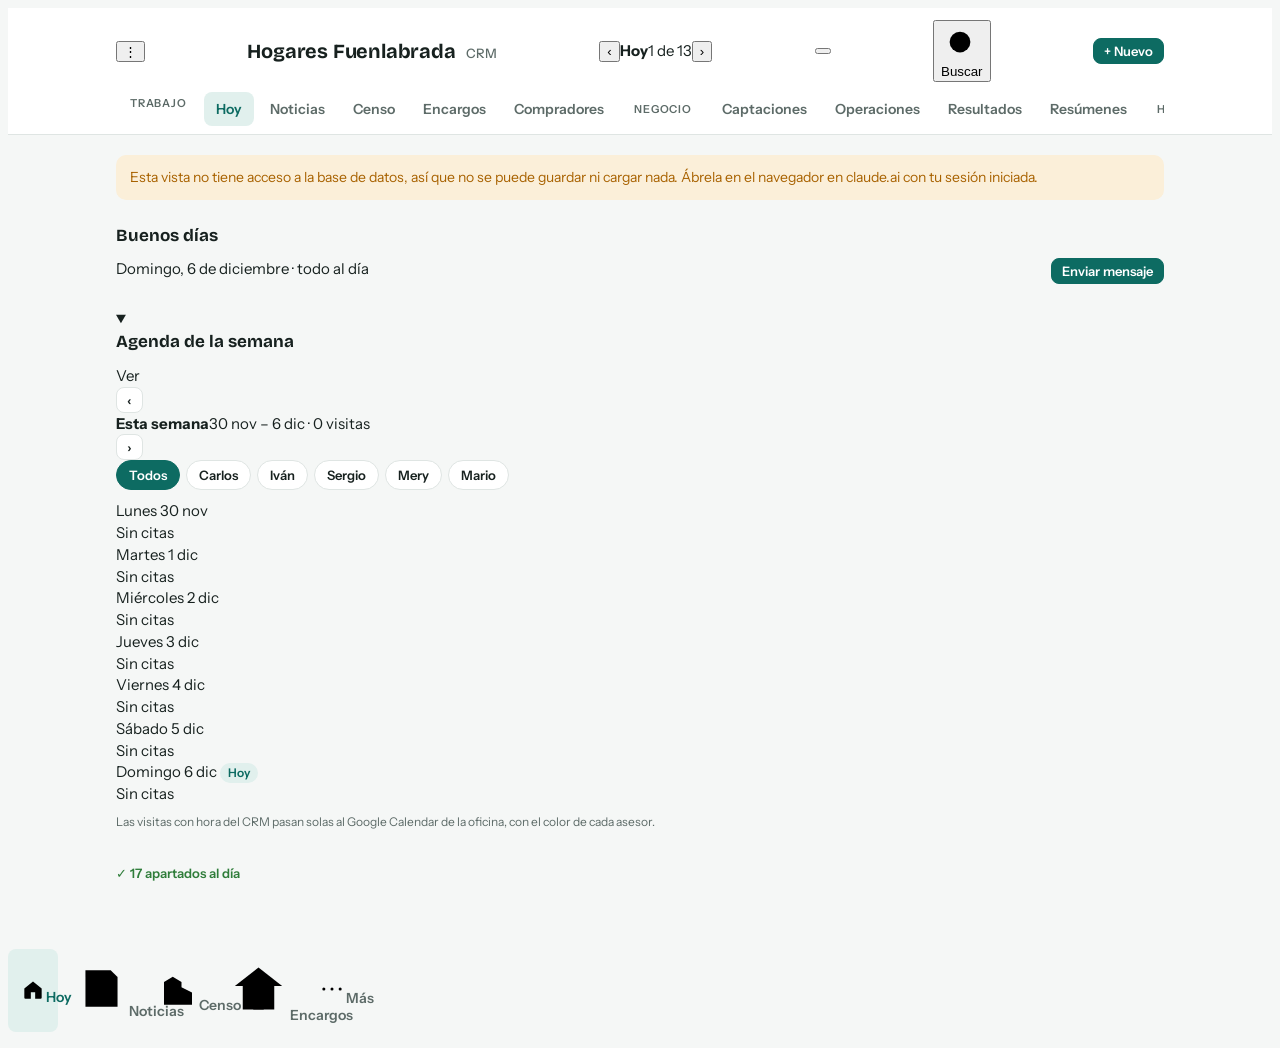
==== commit fa7cdb40: "Encargos atascados: aviso en Hoy, propuesta de bajada e informe para el propietario (#95) - Atascado" ====
--- a/fuente/crm.html
+++ b/fuente/crm.html
@@ -127,6 +127,7 @@
 .pager{display:flex;flex-wrap:wrap;gap:8px;align-items:center;margin:8px 0;font-size:13px;color:var(--muted)}.pager label{display:flex;gap:6px;align-items:center}.pager select{width:auto;padding:4px 8px}
 .nsbox .ns-seg{display:flex;gap:6px;flex-wrap:wrap}.nsbox .ns-seg .btn{flex:1 1 0;min-width:90px;justify-content:center}.nsbox .ns-seg .btn[aria-pressed=true]{background:var(--accent);border-color:var(--accent);color:var(--on-accent)}.nsbox .vb-b{display:flex;gap:8px;flex-wrap:wrap;align-items:center}
 .recbox .rec-f{display:grid;grid-template-columns:1fr 1fr;gap:6px;align-items:center}.recbox .rec-f>*{width:100%;min-width:0;box-sizing:border-box;margin:0}.recbox .rec-f #rec-fecha,.recbox .rec-f input[type=text],.recbox .rec-f [data-recadd]{grid-column:1/-1}.recbox [hidden]{display:none!important}@media (min-width:700px){.recbox .rec-f{display:flex}.recbox .rec-f>*{width:auto}.recbox .rec-f select{flex:0 0 120px}.recbox .rec-f input[type=date]{flex:0 0 150px}.recbox .rec-f input[type=time]{flex:0 0 120px}.recbox .rec-f input[type=text]{flex:1}.recbox .rec-f [data-recadd]{flex:0 0 auto}}.recbox .rec-f select,.recbox .rec-f input{font:inherit;padding:6px 8px;border:1px solid var(--line);background:var(--surface);color:var(--fg)}.recbox .rec-q{display:flex;gap:6px;flex-wrap:wrap}.recbox .list{margin:2px 0}.row.rec .rec-h{font-size:17px;margin-right:6px;font-variant-numeric:tabular-nums}.row.rec .rec-b{display:flex;gap:6px;flex-wrap:wrap;margin-top:6px}
+.fmbox .fm-bar{height:6px;border-radius:3px;background:var(--line);overflow:hidden}.fmbox .fm-bar i{display:block;height:100%;background:var(--ok,#2e7d32)}.fmbox .vb-h{flex-wrap:wrap}.fm-fechas{display:grid;grid-template-columns:1fr 110px;gap:8px}.fm-fechas .fm-c:nth-child(3){grid-column:1/-1}.fm-hechos summary{cursor:pointer;font-size:13px;font-weight:600;color:var(--muted);padding:4px 0}.fm-hechos .fm-l{margin-top:6px}.fm-fechas .fm-c{display:grid;gap:3px;font-size:13px;color:var(--muted)}.fm-fechas .fm-n{grid-column:1/-1}.fm-fechas input{min-width:0}.fm-l{display:grid;gap:6px}.fm-i{display:flex;gap:10px;align-items:center;justify-content:space-between;border:1px solid var(--line);border-radius:10px;padding:8px 10px;background:var(--surface,transparent)}.fm-i.ok{opacity:.72}.fm-i.ok b{text-decoration:line-through;text-decoration-color:var(--muted)}.fm-i.warn{border-color:#e5b94a}.fm-i.bad{border-color:var(--bad,#c62828)}.fm-t{display:grid;gap:2px;min-width:0}.fm-t small{font-size:12px;color:var(--muted)}.fm-t .pill{justify-self:start}.fm-b{display:flex;gap:4px;flex:none}.fm-b .btn[aria-pressed="true"]{background:var(--accent);color:#fff;border-color:var(--accent)}.fm-av{font-size:13px;padding:6px 10px;border-radius:8px;background:#f6e2b3;color:#6b4b00}.fm-av.bad{background:#f8d7d7;color:#8a1c1c}@media (max-width:640px){.fm-fechas{grid-template-columns:1fr 104px}.fm-i{flex-direction:column;align-items:stretch}.fm-b .btn{flex:1;padding:6px 4px!important;min-height:0!important;font-size:13px!important;line-height:1.2}}
 .vivbox{border:1px solid var(--line);padding:10px 12px;display:grid;gap:6px;background:var(--card,transparent)}.titbox .tit-l{display:grid;gap:6px}.titbox .tit-l[hidden]{display:none}.titbox .tit-rows{display:grid;gap:6px}.tit-f{display:grid;grid-template-columns:1.4fr 1fr 1.2fr auto auto;gap:6px;align-items:center}.tit-f input{min-width:0}.tit-f .tit-tel{text-decoration:none}@media (max-width:640px){.tit-f{grid-template-columns:1fr auto auto;padding-bottom:6px;border-bottom:1px dashed var(--line)}.tit-f [data-tf=nombre]{grid-column:1/-1}.tit-f [data-tf=nota]{grid-column:1/-1;order:5}}.vivbox .vb-h{font-weight:600;display:flex;gap:8px;align-items:center}.vivbox .vb-t{font-weight:600}.vivbox .vb-s{font-size:13px;color:var(--muted)}.vivbox .vb-c{font-size:13px;white-space:pre-wrap;max-height:90px;overflow:auto;color:var(--muted)}.vivbox .vb-b{display:flex;gap:8px;flex-wrap:wrap}.vb-res{display:grid;gap:4px;max-height:240px;overflow:auto}.vb-o{all:unset;cursor:pointer;padding:7px 9px;border:1px solid var(--line);font-size:14px}.vb-o:hover,.vb-o:focus{border-color:var(--accent)}.vb-o span{color:var(--muted);font-size:12px}
 .portal{display:grid;gap:6px;padding:10px 14px;border-top:1px solid var(--line);font-size:13px}.portal .pi{display:flex;flex-wrap:wrap;gap:4px}.portal .po{color:var(--muted)}.portal .btn{justify-self:start}
 .pbar{display:flex;height:6px;background:var(--line);overflow:hidden;max-width:320px}.pbar i{display:block;height:100%}
@@ -189,7 +190,7 @@
 const EST_ENC = ["Activo","Reservado","Paralizado","Vendido","Retirado","Devuelto"];
 const EST_OP = ["Reserva","Aceptada","Arras","Escriturada","Caída"];
 const DEF_AJUSTES = {asesores:[{nombre:"Carlos",zona:"ROSA"},{nombre:"Iván",zona:"AZUL"},{nombre:"Sergio",zona:"AMARILLA"},{nombre:"Mery",zona:"VERDE"},{nombre:"Mario",zona:""}],
-  objetivoMes:40000,objetivoPeriodo:200000,periodoInicio:"2026-10-01",periodoFin:"2026-12-31",gastosMes:24000,diasRevisionPrecio:30,objetivoAnual:1000000,anioObjetivo:2027};
+  objetivoMes:40000,objetivoPeriodo:200000,periodoInicio:"2026-10-01",periodoFin:"2026-12-31",gastosMes:24000,diasRevisionPrecio:30,visitasMinMes:4,objetivoAnual:1000000,anioObjetivo:2027};
 
 const S = {view:"hoy",contactos:[],encargos:[],operaciones:[],captaciones:[],compradores:[],visitas:[],avisos:[],ajustes:DEF_AJUSTES,db:null,censo:null,censoEd:{},portales:{},f:{q:"",asesor:"",etapa:"activos",paso:"",estado:"Activo"},cf:{zona:"",q:"",ko:false},kf:{zona:"",asesor:"",estado:"Pendiente",q:""},pag:{},hoyMas:{},lf:{zona:"",calle:"",num:"",m2:"",dm2:"5",anio:"",danio:"3",tipo:"",planta:"",rc:""}};
 const $ = s=>document.querySelector(s);
@@ -349,72 +350,9 @@
   return {cls:"ok",txt:"Precio bien",corto:"Precio bien",motivo:pr.join(" · ")}}
 function pintarSemaforo(col,id,d){if(col!=="encargos"||!id)return;$("#semabox")?.remove();const p=$('#frm .fpane[data-pane="prin"]');if(!p)return;
   const s=semaforoPrecio(d);if(!s)return;const box=document.createElement("div");box.id="semabox";box.className="vivbox full";box.style.gridColumn="1/-1";
-  box.innerHTML=`<div class="vb-h">Semáforo de precio <span class="pill ${s.cls}">${esc(s.txt)}</span></div><div class="vb-s">${esc(s.motivo)}</div>`;
+  const at=atasco({...d,id});box.innerHTML=`<div class="vb-h">Semáforo de precio <span class="pill ${at?"bad":s.cls}">${esc(at&&s.cls==="ok"?"Atascado: proponer bajada":s.txt)}</span></div><div class="vb-s">${esc(s.motivo)}</div>${at?`<div class="vb-s"><b>${esc(at.diag)}</b></div>`:""}${at||s.cls!=="ok"?`<div class="vb-b"><button class="btn small${at?" primary":""}" type="button" data-baj="${esc(id)}">Propuesta de bajada e informe</button></div>`:""}`;
   const ref=p.querySelector("#recbox")||p.querySelector("details.fmas")||p.querySelector("#fld-nuevaNota")?.closest("label");ref?ref.before(box):p.appendChild(box);
   if(!S.mercado&&!pintarSemaforo.pide){pintarSemaforo.pide=1;cargarMercado().then(()=>{pintarSemaforo.pide=0;if(cur&&cur.col==="encargos"&&cur.id===id)pintarSemaforo(col,id,anterior("encargos",id))})}}
-
-/* ---------- Propietarios inversores: fin del alquiler (Stiwhar 07/11/2026). Reglas del RDL 28/2026 (en vigor el 15/11/2026):
-   contratos desde el 06/03/2019 → 5 años obligatorios; si ya los pasaron antes de la ley, siguen en la prórroga antigua hasta los 8 años;
-   al vencer se renueva solo de 5 en 5 años salvo burofax del propietario 6 meses antes (4 si el 15/11/2026 quedaban menos de 6).
-   Contratos anteriores (LAU 2013) ya están agotados: hay que ver la situación con el propietario. ---------- */
-const ALQ_RESP=["","Quiere vender","Se lo pensará","No contesta","Sigue alquilando","Quiere recuperarla"],ALQ_CIERRA=["Quiere vender","Sigue alquilando","Quiere recuperarla"];
-const ALQ_CAMPOS=["alquilada","alqInicio","alqRenta","alqInquilino","alqFin","alqAviso","alqRespuesta"],RDL28="2026-11-15",LAU2019="2019-03-06";
-const fmtFA=s=>s?new Date(s+"T12:00").toLocaleDateString("es-ES",{day:"2-digit",month:"2-digit",year:"numeric"}):"";
-const masMeses=(f,m)=>{const d=new Date(f+"T12:00"),dd=d.getDate();d.setDate(1);d.setMonth(d.getMonth()+m);d.setDate(Math.min(dd,new Date(d.getFullYear(),d.getMonth()+1,0).getDate()));return iso(d)};
-const alqMeses=()=>+((S.ajustes||{}).mesesAvisoAlquiler)||9;
-function alqCalc(c,hoy=hoyISO()){if(!c||!c.alquilada)return null;const ini=c.alqInicio||"";let fin=c.alqFin||"",tipo="",renov=0;
-  if(!fin&&!ini)return {sinDatos:true};
-  if(!fin){if(ini<LAU2019)return {agot:true,ini,tipo:"Contrato anterior al 06/03/2019 (3 años + 1 de prórroga), ya agotado"};
-    const f5=masMeses(ini,60);if(f5>=RDL28){fin=f5;tipo="fin de los 5 años obligatorios"}else{fin=masMeses(ini,96);tipo="fin de la prórroga anual antigua, a los 8 años"}}
-  else tipo="vencimiento apuntado en la ficha";
-  while(fin<hoy){fin=masMeses(fin,60);renov++}
-  if(renov)tipo=`se ha renovado sola ${renov>1?renov+" veces":""} 5 años`.replace("  "," ");
-  const m=fin>=RDL28&&fin<masMeses(RDL28,6)?4:6,aviso=c.alqAviso&&c.alqFin&&!renov?c.alqAviso:masMeses(fin,-m);
-  return {ini,fin,aviso,meses:m,tipo,renov,dFin:dias(hoy,fin),dAviso:dias(hoy,aviso)}}
-const alqClave=a=>a?(a.agot?"agotado":a.fin||""):"";
-const alqRespondida=(c,a)=>ALQ_CIERRA.includes(c.alqRespuesta)&&c.alqRespVence===alqClave(a);
-/* Stiwhar (07/11): el aviso le sale solo a Daniel. Él no lee las noticias: las alquiladas le llegan por la función inversores_alquiler(). */
-function alqFuente(){if(!esCoord())return S.contactos;if(S.alqCoord===undefined&&window.inversoresAlq&&!alqFuente.pide){alqFuente.pide=1;window.inversoresAlq().then(L=>{S.alqCoord=L||[];alqFuente.pide=0;render()}).catch(e=>{console.error("inversores",e);S.alqCoord=[];alqFuente.pide=0})}return S.alqCoord||[]}
-function alqPendientes(){const hoy=hoyISO(),lim=masMeses(hoy,alqMeses()),L=[];
-  for(const c of alqFuente()){if(!c.alquilada||c.etapa==="KO"||c.etapa==="Encargo"||c.vendida)continue;const a=alqCalc(c,hoy);if(!a||a.sinDatos||alqRespondida(c,a))continue;
-    if(a.agot||a.fin<=lim)L.push({c,a,k:a.agot?masDias(45):a.aviso<hoy?a.fin:a.aviso})}
-  return L.sort((x,y)=>x.k.localeCompare(y.k))}
-function alqPill(a){if(a.sinDatos)return ["warn","Faltan las fechas del contrato"];if(a.agot)return ["warn","Contrato antiguo agotado"];
-  if(a.dAviso<0)return [a.dFin<=60?"bad":"warn",`Se renueva sola el ${fmtFA(a.fin)}`];if(a.dAviso<=60)return ["bad",`Aviso límite en ${a.dAviso} día${a.dAviso!==1?"s":""}`];
-  return [a.dAviso<=120?"warn":"",`Vence el ${fmtFA(a.fin)}`]}
-function rowAlq(o){const c=o.c,a=o.a,[cls,txt]=alqPill(a);
-  return `<button class="row" type="button" data-open="contactos" data-id="${esc(c.id)}" data-pest="alq"><span class="t">${esc(c.direccion||"")}${c.nombre?` · <span style="font-weight:500">${esc(c.nombre)}</span>`:""}</span><span class="r"><span class="pill ${cls}">${esc(txt)}</span></span><span class="m">${zona(c.zona)}<span>${esc(c.asesor||"Sin asesor")}</span>${c.alqRenta?`<span>${eur0(c.alqRenta)}/mes</span>`:""}${a.agot?"":`<span>aviso límite ${fmtFA(a.aviso)}</span>`}${c.alqRespuesta?`<span class="pill acc">${esc(c.alqRespuesta)}</span>`:""}${c.telefono?"":`<span class="pill warn">Sin teléfono</span>`}</span></button>`}
-const ALQ_AB=new Set();
-function rowAlqCoord(o){const c=o.c,a=o.a,[cls,txt]=alqPill(a),g=alqGuion(c,a),T=[{nombre:c.nombre,telefono:c.telefono},...(c.titulares||[])].filter(t=>t.telefono),LL=(c.alqLlamadas||[]).slice(-3).reverse();
-  return `<details class="ped" data-alqd="${esc(c.id)}"${ALQ_AB.has(c.id)?" open":""} style="border:1px solid var(--line);border-radius:12px;margin:0 0 8px;background:var(--surface)">
-  <summary style="cursor:pointer;padding:10px 12px;display:flex;gap:6px 8px;align-items:center;flex-wrap:wrap;list-style:none"><b style="flex:1 1 170px">${esc(c.direccion||"")}${c.nombre?` <span style="font-weight:500">· ${esc(c.nombre)}</span>`:""}</b><span class="pill ${cls}">${esc(txt)}</span>${c.alqRespuesta?`<span class="pill acc">${esc(c.alqRespuesta)}</span>`:""}<span style="font-size:12px;color:var(--muted)">${zona(c.zona)} ${esc(c.asesor||"Sin asesor")}${c.alqRenta?" · "+eur0(c.alqRenta)+"/mes":""} ▾</span></summary>
-  <div style="padding:0 12px 12px"><div class="vb-s">${esc(g.det)}</div>${g.guion?`<div class="vb-s" style="margin-top:6px"><b>Qué decirle:</b> ${esc(g.guion)}</div>`:""}${c.alqInquilino?`<div class="vb-s">Inquilino: ${esc(c.alqInquilino)}</div>`:""}
-  <div class="tools" style="margin-top:8px">${T.length?T.map(t=>`<a class="btn small primary" href="tel:${esc(String(t.telefono).replace(/\s/g,""))}">📞 ${esc(t.nombre||"")} ${esc(t.telefono)}</a>${waURL(t.telefono,"")?`<a class="btn small" target="_blank" rel="noopener" href="${esc(waURL(t.telefono,""))}">WhatsApp</a>`:""}`).join(""):`<span class="pill warn">Sin teléfono: búscalo en Tecnofind o Inglobaly, o pídeselo a ${esc(c.asesor||"Stiwhar")}</span>`}</div>
-  ${LL.length?`<div class="vb-s" style="margin-top:6px">${LL.map(l=>`${fmtFH(l.f)} · ${esc(l.quien||"")}: ${esc(l.res||"sin respuesta")}${l.nota?" · "+esc(l.nota):""}`).join("<br>")}</div>`:""}
-  <div class="rec-f" style="display:flex;gap:6px;flex-wrap:wrap;margin-top:8px"><select data-alqres style="flex:0 0 200px;font:inherit;padding:6px 8px">${ALQ_RESP.map(x=>`<option value="${esc(x)}"${x===(c.alqRespuesta||"")?" selected":""}>${esc(x||"¿Qué ha dicho?")}</option>`).join("")}</select><input data-alqnota type="text" placeholder="Nota de la llamada (opcional)" style="flex:1 1 200px;font:inherit;padding:6px 8px"><button class="btn small primary" type="button" data-alqsave="${esc(c.id)}">Apuntar</button></div>
-  <div class="vb-s" style="margin-top:4px">Se apunta en el historial de la noticia: ${esc(c.asesor||"el asesor")} lo verá. Si quiere vender, avisa a ${esc(c.asesor||"Stiwhar")} para la valoración.</div></div></details>`}
-document.addEventListener("toggle",e=>{const d=e.target;if(!d.dataset||!d.dataset.alqd)return;if(d.open)ALQ_AB.add(d.dataset.alqd);else ALQ_AB.delete(d.dataset.alqd)},true);
-document.addEventListener("click",async e=>{const b=e.target.closest("[data-alqsave]");if(!b)return;e.preventDefault();const id=b.dataset.alqsave,box=b.closest("details"),res=box.querySelector("[data-alqres]").value,nota=box.querySelector("[data-alqnota]").value.trim();
-  if(!res&&!nota)return toast("Elige qué ha dicho o escribe una nota");const c=(S.alqCoord||[]).find(x=>x.id===id);if(!c||!window.apuntarAlq)return;
-  b.disabled=true;try{await window.apuntarAlq(id,res,res?alqClave(alqCalc(c)):"",nota);c.alqRespuesta=res;c.alqRespVence=res?alqClave(alqCalc(c)):"";(c.alqLlamadas=c.alqLlamadas||[]).push({f:new Date().toISOString(),quien:S.yo.nombre,res,nota});toast(ALQ_CIERRA.includes(res)?"Apuntado: sale de la lista hasta el próximo vencimiento":"Apuntado");render()}catch(err){b.disabled=false;toast("No se ha guardado: "+(err.message||err))}});
-function bloqueAlq(){const L=alqPendientes();
-  return {k:"alq",t:"Inversores: se acaba su alquiler",n:L.length,tono:L.some(o=>alqPill(o.a)[0]==="bad")?"bad":"warn",
-    nota:`Pisos que alquilamos y cuyo contrato vence en menos de ${alqMeses()} meses, o contratos antiguos ya agotados. Llama al propietario antes del aviso límite y ofrécele vender: con la nueva ley, si no avisa por burofax el contrato se renueva solo 5 años y recuperar el piso le costará una indemnización. Apunta lo que te diga: queda en la noticia del asesor.`,
-    html:(S.hoyMas.alq?L:L.slice(0,5)).map(rowAlqCoord).join("")+(L.length>5?`<div class="tools" style="margin-top:8px"><button class="btn small" type="button" data-hoymas="alq">${S.hoyMas.alq?"Ver menos":`Ver ${L.length-5} más`}</button></div>`:"")}}
-function alqAntesGuardar(data){if(data.alqRespuesta===undefined)return;const old=(cur&&cur.id&&anterior("contactos",cur.id))||{};
-  if((data.alqRespuesta||"")!==(old.alqRespuesta||"")||(data.alqRespuesta&&!old.alqRespVence))data.alqRespVence=data.alqRespuesta?alqClave(alqCalc({...old,...data})):""}
-function pintarAlq(col,id,d){$("#alqbox")?.remove();if(col!=="contactos"||!id||!d||!d.alquilada)return;const p=$('#frm .fpane[data-pane="alq"]');if(!p)return;
-  const a=alqCalc(d)||{sinDatos:true},[cls,txt]=alqPill(a),box=document.createElement("div");box.id="alqbox";box.className="vivbox full";box.style.gridColumn="1/-1";
-  const {det,guion}=alqGuion(d,a);
-  box.innerHTML=`<div class="vb-h">Fin del alquiler <span class="pill ${cls}">${esc(txt)}</span></div><div class="vb-s">${esc(det)}</div>${guion?`<div class="vb-s" style="margin-top:6px"><b>Qué decirle:</b> ${esc(guion)}</div><div class="vb-s" style="margin-top:6px">Si vende con el inquilino dentro, el comprador hereda el contrato y el inquilino tiene derecho de tanteo y retracto. Dudas legales: jurídico, 914 356 809.</div>`:""}${(d.alqLlamadas||[]).length?`<div class="vb-s" style="margin-top:6px">${d.alqLlamadas.slice(-3).reverse().map(l=>`Llamada de ${esc(l.quien||"")} el ${fmtFH(l.f)}: ${esc(l.res||"sin respuesta")}${l.nota?" · "+esc(l.nota):""}`).join("<br>")}</div>`:""}${alqRespondida(d,a)?`<div class="vb-s" style="margin-top:6px"><span class="pill ok">Respondido: ${esc(d.alqRespuesta)}</span> Ya no sale en Hoy hasta el próximo vencimiento.</div>`:""}`;
-  p.prepend(box)}
-function alqGuion(d,a){const anio=a.ini?a.ini.slice(0,4):"";let det="",guion="";
-  if(a.sinDatos)det="Pon al menos la fecha de inicio del contrato y el CRM calcula el vencimiento y el aviso límite con la ley nueva.";
-  else if(a.agot){det=`Inicio ${fmtFA(a.ini)}. ${a.tipo}.`;guion=`Le alquilamos el piso${anio?" en "+anio:""}. Pregúntale si sigue el mismo inquilino y con qué contrato. Si se plantea recuperarlo o venderlo, ofrécele una valoración sin compromiso y consulta antes al despacho jurídico.`}
-  else{det=`${a.ini?"Inicio "+fmtFA(a.ini)+" · ":""}vence el ${fmtFA(a.fin)} (${a.tipo}) · aviso límite del propietario: ${fmtFA(a.aviso)}, ${a.meses} meses antes y por burofax.`;
-    guion=a.dAviso>=0?`Le alquilamos el piso${anio?" en "+anio:""}. Con la ley nueva, el ${fmtFA(a.fin)} el contrato se renueva solo 5 años más si no avisa por burofax antes del ${fmtFA(a.aviso)}, y recuperarlo después le costará una indemnización. Si está pensando en vender, ahora es el momento: le hacemos una valoración sin compromiso, con el piso libre o con el inquilino dentro.`
-      :`El aviso límite ya ha pasado: el ${fmtFA(a.fin)} el contrato se renovará solo 5 años. Aun así puede vender con el inquilino dentro: ofrécele una valoración sin compromiso.`}
-  return {det,guion}}
 
 /* ---------- Informe semanal al propietario (PDF para imprimir o guardar) ---------- */
 async function informePropietario(e){if(!e)return;await cargarMercado();const hoy=hoyISO(),d7=dias2(hoy,-7);
@@ -439,6 +377,125 @@
   <div class="pie">${esc(e.asesor||"")} · Hogares Fuenlabrada${tel?" · "+esc(tel):""}</div>
   <script>window.onload=()=>setTimeout(()=>print(),400)<\/script></body></html>`;
   const w=window.open(URL.createObjectURL(new Blob([html],{type:"text/html"})),"_blank");if(!w)toast("Permite las ventanas emergentes para ver el informe")}
+
+/* ---------- Encargos atascados: propuesta de bajada de precio (Stiwhar, 07/11/2026) ----------
+   Un encargo está atascado cuando lleva ≥ «Días hasta revisar precio» (30) desde la captación o la última revisión
+   y no tiene ninguna oferta, o tiene menos de «Visitas mínimas al mes» (4) en los últimos 30 días.
+   «No acepta: recordar en 15 días» lo aparca con bajadaPospuesta. Las bajadas aceptadas quedan en e.bajadas. */
+const ofertasEnc=(e,desde)=>S.visitas.filter(v=>v.encargoId===e.id&&+v.oferta>0&&(!desde||(v.fecha||"")>=desde));
+function atasco(e){if(!e||e.estado!=="Activo"||!(+e.precio>0))return null;const hoy=hoyISO();
+  if(e.bajadaPospuesta&&e.bajadaPospuesta>hoy)return null;
+  const base=[e.fechaCaptacion,e.ultimaRevisionPrecio].filter(Boolean).sort().pop();if(!base)return null;
+  const dm=dias(base,hoy),lim=+S.ajustes.diasRevisionPrecio||30,vmin=+S.ajustes.visitasMinMes||4;if(dm<lim)return null;
+  const V=S.visitas.filter(v=>v.encargoId===e.id&&!v.cancelada&&((v.fecha||"")<hoy||(v.fecha===hoy&&v.interes))),V30=V.filter(v=>(v.fecha||"")>=dias2(hoy,-30)).length;
+  const Of=ofertasEnc(e,base),sinOf=!Of.length,pocas=V30<vmin;if(!sinOf&&!pocas)return null;
+  const desde=e.ultimaRevisionPrecio&&e.ultimaRevisionPrecio>=(e.fechaCaptacion||"")?"la última bajada":"la captación";
+  const diag=V30>=vmin?`${V30} visitas en 30 días y ninguna oferta: la casa gusta, pero el precio frena.`:V30?`Solo ${V30} visita${V30>1?"s":""} en 30 días${sinOf?" y ninguna oferta":""}: el precio no atrae visitas.`:`Ninguna visita en 30 días${sinOf?" y ninguna oferta":""}: el precio no atrae visitas.`;
+  return {dm,base,desde,V,V30,Of,sinOf,pocas,diag}}
+const atascados=()=>S.encargos.filter(e=>atasco(e)).sort((a,b)=>atasco(b).dm-atasco(a).dm);
+/* Testigos de mercado: la zona; si hay pocos, el barrio; si no, toda Fuenlabrada. Con m² parecidos si hay bastantes. */
+function testigosEnc(e){const L=(S.mercado?S.mercado.L:[]).filter(m=>+m.precio>=60000),z=e.zona||zonaDe(e.direccion),cp=cpEnc(e),d90=dias2(hoyISO(),-90);
+  const vivo=m=>!m.fechaBaja||m.fechaBaja>=d90,nb=String((BARRIOS_CP.find(b=>b[0]===cp)||[])[1]||"").toLowerCase(),pal=nb.split(/[\s,\/]+/).filter(w=>w.length>3);
+  const enBarrio=m=>pal.length&&pal.some(w=>String(m.barrio||"").toLowerCase().includes(w));
+  let M=L.filter(m=>vivo(m)&&z&&m.zona===z),amb=z?"la zona "+titulo(z):"";
+  if(M.length<5){const B=L.filter(m=>vivo(m)&&(enBarrio(m)||(z&&m.zona===z)));if(B.length>M.length){M=B;amb=nb?"el barrio ("+(BARRIOS_CP.find(b=>b[0]===cp)||[])[1]+")":amb}}
+  if(M.length<5){M=L.filter(vivo);amb="toda Fuenlabrada"}
+  const m2=+e.m2||0;if(m2){const P=M.filter(m=>+m.m2>0&&Math.abs(m.m2/m2-1)<=0.3);if(P.length>=4){M=P;amb+=`, entre ${Math.round(m2*0.7)} y ${Math.round(m2*1.3)} m²`}}
+  const em=m=>+m.m2>0?m.precio/m.m2:null,baja=m=>{const p=(m.precios||[]).map(x=>+x.precio).filter(Boolean);return p.length>1&&p[p.length-1]<p[0]?p[0]-p[p.length-1]:0};
+  M=M.map(m=>({...m,em:em(m),baja:baja(m)})).sort((a,b)=>Math.abs((a.m2||0)-m2)-Math.abs((b.m2||0)-m2));
+  return {L:M,amb,emed:mediana(M.map(m=>m.em)),pmed:mediana(M.map(m=>+m.precio)),nBaj:M.filter(m=>m.baja).length}}
+const redPrecio=n=>n<100000?Math.round(n/500)*500:Math.round(n/1000)*1000;
+function propuestaBajada(e,T){const p=+e.precio,m2=+e.m2||0;let obj=p*0.95,por="una bajada del 5 % para volver a salir en las búsquedas";
+  if(claseEnc(e)==="Vivienda"&&T&&T.emed&&m2&&T.L.length>=3){const t=T.emed*m2*1.03;if(t<p*0.97){obj=Math.max(t,p*0.85);por=`la mediana de ${T.amb} (${eur0(T.emed)}/m²) más un 3 % de margen para negociar`+(t<p*0.85?"; no bajamos más de un 15 % de golpe":"")}
+    else{obj=p*0.97;por="el precio por m² está en línea con el mercado: basta un ajuste del 3 % para reactivar las visitas"}}
+  return {precio:redPrecio(obj),por}}
+/* Solo cuentan los compradores con presupuesto apuntado: son los que filtran por precio */
+const encajanA=(e,precio)=>S.compradores.filter(c=>compActivo(c)&&+c.precioMax>0&&encaja(c,{...e,precio})).length;
+/* Opiniones de las visitas sin las coletillas de la importación («Asignada a X.», «Hecha por X.») */
+const opinionesEnc=(V,n)=>V.map(v=>({...v,opinion:String(v.opinion||"").replace(/(Asignada a|Hecha por|Apuntada al asesor del encargo)[^.]*\.?\s*/gi,"").replace(/\(apuntada al asesor del encargo\)/gi,"").trim()})).filter(v=>v.opinion.length>3&&!/^Hoja:/i.test(v.opinion)).sort((a,b)=>(b.fecha||"").localeCompare(a.fecha||"")).slice(0,n);
+let BAJ=null;
+function ventanaBajada(){let w=$("#dlgBaj");if(w)return w;
+  w=document.createElement("div");w.id="dlgBaj";w.className="modal";w.setAttribute("role","dialog");w.setAttribute("aria-modal","true");w.hidden=true;
+  w.innerHTML='<style>#dlgBaj form{width:min(720px,100%)}#dlgBaj .db{display:block}#dlgBaj .dh{position:relative;padding-right:56px}#dlgBaj .bj-k{grid-template-columns:repeat(auto-fit,minmax(130px,1fr));gap:8px}#dlgBaj .bj-k .kpi{padding:10px}#dlgBaj .bj-k .v{font-size:22px}#dlgBaj .bj-diag{background:var(--accent-soft);padding:10px 12px;border-radius:10px;font-weight:600}#dlgBaj .bj-h{font-size:12px;font-weight:700;letter-spacing:.04em;text-transform:uppercase;color:var(--muted);margin:0 0 6px}#dlgBaj .bj-t{overflow-x:auto;margin-top:6px}#dlgBaj table{width:100%;border-collapse:collapse;font-size:13px}#dlgBaj td,#dlgBaj th{text-align:left;padding:5px 4px;border-bottom:1px solid var(--line);vertical-align:top}#dlgBaj th{color:var(--muted);font-weight:600}#dlgBaj td:nth-child(n+2),#dlgBaj th:nth-child(n+2){text-align:right;white-space:nowrap}#dlgBaj .bj-prop{border:1px solid var(--line);border-radius:10px;padding:12px;display:grid;gap:8px}#dlgBaj .bj-acc{display:flex;gap:8px;flex-wrap:wrap}#dlgBaj .bj-acc .btn{text-align:center;white-space:nowrap}#dlgBaj .bj-df{display:grid;grid-template-columns:1fr 1fr;gap:8px}#dlgBaj .bj-df .btn{white-space:normal}#dlgBaj .db>.full{grid-template-columns:minmax(0,1fr)}#dlgBaj .db>.full>*{min-width:0}@media (max-width:600px){#dlgBaj .bj-acc{display:grid;grid-template-columns:1fr 1fr}#dlgBaj .bj-acc .btn:first-child{grid-column:1/-1}#dlgBaj .bj-df .btn{padding:10px 12px;font-size:14px}#dlgBaj td:first-child{white-space:normal}#dlgBaj table{font-size:12px}}</style><form id="frmBaj" novalidate></form>';document.body.appendChild(w);
+  w.addEventListener("click",ev=>{const a=ev.target.closest("[data-bj]");if(!a)return;ev.preventDefault();const k=a.dataset.bj;
+    if(k==="cerrar")w.hidden=true;else if(k==="informe")informeBajada();else if(k==="acepta")bajadaAceptada(a);else if(k==="pospone")bajadaPospuesta(a);else if(k==="ficha"){w.hidden=true;abrir("encargos",BAJ.e.id)}});
+  w.addEventListener("input",ev=>{if(ev.target.id==="bj-precio")pintarCifrasBajada()});
+  document.addEventListener("keydown",ev=>{if(ev.key==="Escape"&&!w.hidden){ev.stopPropagation();w.hidden=true}},true);
+  return w}
+async function abrirBajada(id){const e=S.encargos.find(x=>x.id===id);if(!e)return;const w=ventanaBajada(),F=$("#frmBaj");w.hidden=false;
+  F.innerHTML=`<div class="dh">Propuesta de bajada</div><div class="db"><div class="vb-s">Buscando testigos de mercado…</div></div>`;
+  await cargarMercado();const T=testigosEnc(e),A=atasco(e)||atasco({...e,bajadaPospuesta:""})||{dm:0,V:[],V30:0,Of:[],diag:"",desde:"la captación"},P=propuestaBajada(e,T);
+  BAJ={e,T,A,P};const p=+e.precio,m2=+e.m2||0,eurm2=m2?p/m2:null,sobre=T.emed&&eurm2?eurm2/T.emed-1:null,mej=A.Of.length?Math.max(...A.Of.map(v=>+v.oferta)):0;
+  const op=opinionesEnc(A.V,3);
+  const c=e.contactoId&&S.contactos.find(x=>x.id===e.contactoId),tel=c&&c.telefono,nom=titulo(pNombre(c&&c.nombre||e.propietario||""));
+  const k=(l,v,s)=>`<div class="kpi"><div class="l">${l}</div><div class="v">${v}</div>${s?`<div class="s">${s}</div>`:""}</div>`;
+  const wa=tel?waURL(tel,`Hola ${nom}, ${yoFirma()}. Te escribo por la venta de ${e.direccion}: lleva ${A.dm} días a ${eur0(p)} ${A.sinOf?"sin ninguna oferta":"con pocas visitas"}. He preparado un informe con lo que se está vendiendo en la zona y una propuesta de precio. ¿Te viene bien que lo veamos hoy o mañana?`):"";
+  F.innerHTML=`<div class="dh">Propuesta de bajada <span class="pill bad">${A.dm} días</span><button type="button" class="dx" data-bj="cerrar" aria-label="Cerrar" title="Cerrar">×</button></div>
+  <div class="db"><div class="full" style="grid-column:1/-1;display:grid;gap:12px">
+    <div><div class="vb-t" style="font-weight:600">${esc(e.direccion||"")}</div><div class="vb-s">${esc(e.asesor||"")} · ${eur0(p)}${m2?` · ${m2} m² (${eur0(eurm2)}/m²)`:""} · desde ${A.desde}</div></div>
+    <div class="kpis bj-k">${k("Días sin vender",A.dm,"desde "+A.desde)}${k("Visitas",A.V30,"en 30 días · "+A.V.length+" en total")}${k("Ofertas",A.Of.length,mej?"la mejor, "+eur0(mej):"ninguna apuntada")}${k("Compradores",encajanA(e,p),"con presupuesto que encajan hoy")}</div>
+    ${A.diag?`<div class="bj-diag">${esc(A.diag)}</div>`:""}
+    ${op.length?`<div><div class="bj-h">Lo que dicen las visitas</div>${op.map(v=>`<div class="vb-s">${fmtF(v.fecha)} · ${esc(v.interes||"")}${v.interes?" · ":""}${esc(v.opinion)}</div>`).join("")}</div>`:""}
+    <div><div class="bj-h">El mercado</div>
+      <div class="vb-s">${T.L.length?`${T.L.length} vivienda${T.L.length>1?"s":""} en venta en ${esc(T.amb)}: precio mediano ${eur0(T.pmed)}${T.emed?` (${eur0(T.emed)}/m²)`:""}.${sobre!=null?` La nuestra está un <b>${sobre>=0?"+":""}${Math.round(sobre*100)} %</b> ${sobre>=0?"por encima":"por debajo"}.`:m2?"":" Faltan los m² en la ficha para comparar por m²."}${T.nBaj?` ${T.nBaj} ${T.nBaj>1?"han bajado":"ha bajado"} ya de precio.`:""}`:"Aún no hay testigos de mercado para esta zona: la propuesta es una bajada suave."}</div>
+      ${T.L.length?`<div class="bj-t"><table><thead><tr><th>Testigo</th><th>m²</th><th>Precio</th><th>€/m²</th></tr></thead><tbody>${T.L.slice(0,6).map(m=>`<tr><td>${m.url?`<a href="${esc(m.url)}" target="_blank" rel="noopener">${esc(m.calle||m.barrio||"Anuncio")}</a>`:esc(m.calle||m.barrio||"")}${m.hab?` · ${esc(m.hab)} hab.`:""}${m.baja?` <span class="pill ok">bajó ${eur0(m.baja)}</span>`:""}${m.fechaBaja?' <span class="pill">ya no se anuncia</span>':""}</td><td>${m.m2||"—"}</td><td>${eur0(+m.precio)}</td><td>${m.em?eur0(m.em):"—"}</td></tr>`).join("")}</tbody></table></div>`:""}
+    </div>
+    <div class="bj-prop"><div class="bj-h" style="margin:0">Precio propuesto</div>
+      <div style="display:flex;gap:10px;align-items:end;flex-wrap:wrap"><label style="flex:0 1 180px">Nuevo precio (€)<input id="bj-precio" type="number" inputmode="decimal" value="${P.precio}"></label><div id="bj-cifras" class="vb-s" style="flex:1 1 200px"></div></div>
+      <div class="vb-s">Cómo sale: ${esc(P.por)}.</div>
+      ${e.propuestaBajada?`<div class="vb-s">Propuesta enviada al propietario el ${fmtF(e.propuestaBajada.f)} (${eur0(e.propuestaBajada.precio)}).</div>`:""}
+      ${(e.bajadas||[]).length?`<div class="vb-s">Bajadas anteriores: ${(e.bajadas||[]).map(b=>`${fmtF(b.f)} de ${eur0(b.de)} a ${eur0(b.a)}`).join(" · ")}</div>`:""}
+    </div>
+    <div class="bj-acc"><button class="btn primary" type="button" data-bj="informe">Informe para el propietario</button>${wa?`<a class="btn wa" style="text-decoration:none;border-color:#25d366" target="_blank" rel="noopener" href="${esc(wa)}" data-bjwa>WhatsApp al propietario</a>`:""}${tel?`<a class="btn" style="text-decoration:none" href="tel:${esc(telOk(tel)||tel)}">📞 Llamar</a>`:""}<button class="btn" type="button" data-bj="ficha">Ver ficha</button></div>
+  </div></div>
+  <div class="df bj-df"><button class="btn" type="button" data-bj="acepta">✓ Acepta: cambiar el precio</button><button class="btn" type="button" data-bj="pospone">No acepta: recordar en 15 días</button></div>`;
+  F.querySelector("[data-bjwa]")?.addEventListener("click",()=>marcarPropuesta());
+  pintarCifrasBajada()}
+function precioBaj(){const v=+($("#bj-precio")||{}).value;return v>0?v:0}
+function pintarCifrasBajada(){const x=$("#bj-cifras");if(!x||!BAJ)return;const e=BAJ.e,n=precioBaj(),p=+e.precio,m2=+e.m2||0;if(!n){x.textContent="";return}
+  const a=encajanA(e,p),b=encajanA(e,n);
+  x.innerHTML=`${n<p?"−":"+"}${eur0(Math.abs(p-n))} (${n<p?"−":"+"}${Math.abs(Math.round((1-n/p)*1000)/10)} %)${m2?` · ${eur0(n/m2)}/m²`:""}<br><b>${b} comprador${b!==1?"es":""} nuestro${b!==1?"s":""}</b> encaja${b!==1?"n":""} a este precio${b>a?` (${b-a} más que hoy)`:""}`}
+async function marcarPropuesta(){if(!BAJ)return;const n=precioBaj();if(!n)return;
+  await guardar("encargos",BAJ.e.id,{propuestaBajada:{f:hoyISO(),precio:n,por:S.yo&&S.yo.nombre||""}},`Propuesta de bajada a ${eur0(n)} enviada al propietario`)}
+async function bajadaAceptada(btn){if(!BAJ)return;const e=BAJ.e,n=precioBaj(),p=+e.precio;if(!n||n>=p){toast("Pon un precio más bajo que el actual");return}
+  if(!btn.dataset.sure){btn.dataset.sure=1;btn.textContent=`Pulsa otra vez: ${eur0(p)} → ${eur0(n)}`;return}
+  btn.disabled=true;const hoy=hoyISO(),bj=[...(e.bajadas||[]),{f:hoy,de:p,a:n,por:S.yo&&S.yo.nombre||""}];
+  const ok=await guardar("encargos",e.id,{precio:n,ultimaRevisionPrecio:hoy,bajadas:bj,bajadaPospuesta:"",propuestaBajada:null},`Bajada de precio aceptada: de ${eur0(p)} a ${eur0(n)}`);
+  if(!ok){btn.disabled=false;return}$("#dlgBaj").hidden=true;const b=encajanA({...e,precio:n},n);
+  toast(b?`Precio cambiado. ${b} comprador${b>1?"es":""} encaja${b>1?"n":""}: mándaselo desde «Cruce de compradores»`:"Precio cambiado. Acuérdate de cambiarlo también en los portales");render()}
+async function bajadaPospuesta(btn){if(!BAJ)return;const e=BAJ.e,n=precioBaj(),f=dias2(hoyISO(),15);btn.disabled=true;
+  const ok=await guardar("encargos",e.id,{bajadaPospuesta:f},`Propuesta de bajada${n?" a "+eur0(n):""}: el propietario no acepta de momento. Se vuelve a proponer el ${fmtF(f)}`);
+  if(!ok){btn.disabled=false;return}$("#dlgBaj").hidden=true;toast("Te lo volvemos a recordar el "+fmtF(f));render()}
+/* Informe para el propietario con la propuesta (para imprimir, guardar en PDF o mandar) */
+function informeBajada(){if(!BAJ)return;const {e,T,A}=BAJ,n=precioBaj()||BAJ.P.precio,p=+e.precio,m2=+e.m2||0;marcarPropuesta();
+  const c=e.contactoId&&S.contactos.find(x=>x.id===e.contactoId),nom=titulo(pNombre(c&&c.nombre||e.propietario||"")),tel=S.ajustes.telefonoOficina;
+  const logo=new URL("logo-casa.png",location.href).href,f=new Date().toLocaleDateString("es-ES",{day:"numeric",month:"long",year:"numeric"});
+  const a=encajanA(e,p),b=encajanA(e,n),op=opinionesEnc(A.V,5),mej=A.Of.length?Math.max(...A.Of.map(v=>+v.oferta)):0;
+  const k=(l,v,s2)=>`<div class="k"><div class="l">${l}</div><div class="v">${v}</div>${s2?`<div class="s">${s2}</div>`:""}</div>`,sobre=T.emed&&m2?(p/m2)/T.emed-1:null;
+  const html=`<!DOCTYPE html><html lang="es"><head><meta charset="utf-8"><title>Propuesta de precio · ${esc(e.direccion||"")}</title><${"style"}>
+  body{font:14px/1.5 -apple-system,"Segoe UI",Roboto,sans-serif;color:#333130;max-width:760px;margin:24px auto;padding:0 20px}h1{font:600 24px Georgia,serif;margin:8px 0 2px}.s0{color:#706e6a}
+  .ks{display:grid;grid-template-columns:repeat(4,1fr);gap:10px;margin:18px 0}.k{border:1px solid #e4e1dd;border-radius:10px;padding:10px}.l{font-size:11px;text-transform:uppercase;letter-spacing:.05em;color:#706e6a}.v{font:600 22px Georgia,serif}.s{font-size:12px;color:#706e6a}
+  h2{font:600 17px Georgia,serif;margin:22px 0 6px;border-bottom:2px solid #ac9465;padding-bottom:3px}table{width:100%;border-collapse:collapse}td,th{text-align:left;padding:6px 4px;border-bottom:1px solid #eee;vertical-align:top}th{font-size:12px;color:#706e6a}td.n,th.n{text-align:right}
+  .prop{display:grid;grid-template-columns:1fr auto 1fr;gap:12px;align-items:center;background:#f3eee4;border-radius:10px;padding:14px 16px;margin-top:10px;text-align:center}.prop .v{font-size:26px}.prop .old{text-decoration:line-through;color:#706e6a}.pie{margin-top:28px;font-size:12px;color:#706e6a}
+  @media print{body{margin:0}}@media (max-width:560px){.ks{grid-template-columns:1fr 1fr}}</${"style"}></head><body>
+  <img src="${logo}" alt="" style="height:34px"><h1>Propuesta de precio para tu vivienda</h1><div class="s0">${esc(e.direccion||"")} · ${f}</div>
+  <p>${nom?`Hola ${esc(nom)}, `:""}tu vivienda lleva ${A.dm} días a la venta a ${eur0(p)}. Te contamos cómo va, qué está pasando en el mercado de tu zona y qué precio te recomendamos para venderla en las próximas semanas.</p>
+  <div class="ks">${k("Días en venta",A.dm,"desde "+A.desde)}${k("Visitas",A.V30,"últimos 30 días · "+A.V.length+" en total")}${k("Ofertas",A.Of.length,mej?"la mejor, "+eur0(mej):"ninguna hasta hoy")}${k("Compradores",a,"de nuestra cartera que encajan hoy")}</div>
+  <h2>Cómo va la venta</h2><p>${esc(A.diag||"")} Las primeras semanas son las que más compradores atraen: cuanto más tiempo pasa un anuncio sin moverse, más lo ignoran los compradores y más fuerza pierde en la negociación.</p>
+  ${op.length?`<h2>Lo que dicen los que la han visto</h2><table><thead><tr><th>Fecha</th><th>Interés</th><th>Comentario</th></tr></thead><tbody>${op.map(v=>`<tr><td>${fmtF(v.fecha)}</td><td>${esc(v.interes||"—")}</td><td>${esc(v.opinion)}</td></tr>`).join("")}</tbody></table>`:""}
+  <h2>El mercado en tu zona</h2>${T.L.length?`<p>Ahora mismo compiten con tu vivienda ${T.L.length} viviendas en ${esc(T.amb)}, con un precio mediano de ${eur0(T.pmed)}${T.emed?` (${eur0(T.emed)}/m²)`:""}.${sobre!=null?` La tuya está anunciada a ${eur0(p/m2)}/m², un ${Math.abs(Math.round(sobre*100))} % ${sobre>=0?"por encima":"por debajo"} de la zona.`:""}${T.nBaj?` ${T.nBaj>1?T.nBaj+" de ellas ya han":"Una de ellas ya ha"} bajado su precio.`:""}</p>
+  <table><thead><tr><th>Vivienda</th><th class="n">m²</th><th class="n">Precio</th><th class="n">€/m²</th></tr></thead><tbody>${T.L.slice(0,8).map(m=>`<tr><td>${esc(m.calle||m.barrio||"")}${m.hab?` · ${esc(m.hab)} hab.`:""}${m.planta?` · planta ${esc(m.planta)}`:""}${m.baja?` · ha bajado ${eur0(m.baja)}`:""}</td><td class="n">${m.m2||"—"}</td><td class="n">${eur0(+m.precio)}</td><td class="n">${m.em?eur0(m.em):"—"}</td></tr>`).join("")}</tbody></table>`:"<p>Estamos recogiendo los anuncios de tu zona; aún no hay datos suficientes para compararla.</p>"}
+  <h2>Nuestra propuesta</h2>
+  <div class="prop"><div><div class="l">Precio actual</div><div class="v old">${eur0(p)}</div></div><div style="font-size:22px">→</div><div><div class="l">Precio recomendado</div><div class="v">${eur0(n)}</div>${m2?`<div class="s">${eur0(n/m2)}/m²</div>`:""}</div></div>
+  <p>${b>a?`Con este precio, <b>${b} compradores de nuestra cartera</b> buscan una vivienda como la tuya (hoy encajan ${a}), y te avisaremos de cada visita.`:"Con este precio la vivienda vuelve a salir en las búsquedas de los compradores que filtran por precio y destaca frente a las de la zona."} Te mandaremos cada semana el informe de visitas para ver juntos cómo responde el mercado.</p>
+  <div class="pie">${esc(e.asesor||"")} · Hogares Fuenlabrada${tel?" · "+esc(tel):""}</div>
+  <script>window.onload=()=>setTimeout(()=>print(),400)<\/script></body></html>`;
+  const w=window.open(URL.createObjectURL(new Blob([html],{type:"text/html"})),"_blank");if(!w)toast("Permite las ventanas emergentes para ver el informe")}
+function rowAtasco(e){const A=atasco(e),P=S.mercado?propuestaBajada(e,testigosEnc(e)):null;
+  return `<button class="row" type="button" data-baj="${esc(e.id)}"><span class="t">${esc(e.direccion||"")}</span><span class="r">${eur0(+e.precio)}</span>
+  <span class="m"><span>${esc(e.asesor||"")}</span><span class="pill bad">${A.dm} días</span><span class="pill ${A.V30?"warn":"bad"}">${A.V30} visita${A.V30!==1?"s":""} en 30 d</span>${A.sinOf?'<span class="pill bad">Sin ofertas</span>':""}${P?`<span class="pill acc">Propuesta: ${eur0(P.precio)}</span>`:""}${e.propuestaBajada?`<span class="pill ok">Enviada ${fmtF(e.propuestaBajada.f)}</span>`:""}</span></button>`}
+document.addEventListener("click",ev=>{const t=ev.target.closest&&ev.target.closest("[data-baj]");if(!t)return;ev.preventDefault();ev.stopPropagation();
+  if($("#dlg").open){$("#dlg").close();setTimeout(()=>abrirBajada(t.dataset.baj),150)}else abrirBajada(t.dataset.baj)},true);
 
 /* ---------- Sesión de llamadas: una cola, una llamada tras otra ---------- */
 function sesCola(){const yo=S.yo;if(!yo||esCoord())return [];const hoy=hoyISO(),out=[];
@@ -871,6 +928,8 @@
     out.push({f:v.fecha,h:v.hora||"",tipo:"Visita",t:v.direccion||"",s:[n,v.telComprador].filter(Boolean).join(" · "),as:v.asesor||"",col:"visitas",id:v.id,canc:!!v.cancelada})}
   for(const c of S.contactos)if(c.fechaValoracion&&c.fechaValoracion>=desde&&c.fechaValoracion<=hasta&&c.etapa!=="KO"&&(!quien||c.asesor===quien))
     out.push({f:c.fechaValoracion,h:"",tipo:c.etapa==="Valoración agendada"?"Valoración":"Valorada",t:c.direccion||"",s:c.nombre||"",as:c.asesor||"",col:"contactos",id:c.id});
+  for(const o of S.operaciones)if(opAbierta(o)&&(!quien||o.asesor===quien))for(const [tp,f,h] of [["Arras",o.fechaArras,o.horaArras],["Notaría",o.fechaEscritura,o.horaNotaria]])
+    if(f&&f>=desde&&f<=hasta)out.push({f,h:h||"",tipo:tp,t:o.inmueble||"",s:tp==="Notaría"?(o.notaria||""):"",as:o.asesor||"",col:"operaciones",id:o.id});
   if(!quien||quien===yo)for(const a of misRecs())if(a.fecha&&a.fecha>=desde&&a.fecha<=hasta)
     out.push({f:a.fecha,h:a.hora||"",tipo:"Llamar",t:a.direccion||a.nombre||"",s:a.texto||"",as:yo,col:a.col,id:a.refId,rec:1});
   return out.sort((a,b)=>(a.f+(a.h||"99")).localeCompare(b.f+(b.h||"99")))}
@@ -965,7 +1024,7 @@
   return `<button class="row" type="button" data-open="contactos" data-id="${esc(c.id)}">
     <span class="t">${esc(c.direccion)}${c.nombre?` · <span style="font-weight:500">${esc(c.nombre)}</span>`:""}</span>
     <span class="r">${p?`<span class="pill ${p.cls}">${esc(p.txt)}</span>`:`<span class="pill">${esc(c.etapa)}</span>`}</span>
-    <span class="m">${zona(c.zona)}<span>${esc(c.asesor||"Sin asesor")}</span><span class="pill acc">${esc(c.etapa||"")}</span>${c.motivo?`<span>${esc(c.motivo)}</span>`:""}${S.f&&S.f.etapa==="__alq"&&c.alquilada?(a=>a&&!a.sinDatos?`<span class="pill ${alqPill(a)[0]}">${esc(alqPill(a)[1])}</span>`:"")(alqCalc(c)):""}${c.proxAccion?`<span>→ ${esc(c.proxAccion)}</span>`:""}${etiquetasNoticia(c)}${(u=>u?`<span class="pill acc" role="link" tabindex="0" data-anuncio="${esc(u)}" style="cursor:pointer;text-decoration:underline">Ver anuncio ↗</span>`:"")(urlAnuncio(c))}</span>
+    <span class="m">${zona(c.zona)}<span>${esc(c.asesor||"Sin asesor")}</span><span class="pill acc">${esc(c.etapa||"")}</span>${c.motivo?`<span>${esc(c.motivo)}</span>`:""}${c.proxAccion?`<span>→ ${esc(c.proxAccion)}</span>`:""}${etiquetasNoticia(c)}${(u=>u?`<span class="pill acc" role="link" tabindex="0" data-anuncio="${esc(u)}" style="cursor:pointer;text-decoration:underline">Ver anuncio ↗</span>`:"")(urlAnuncio(c))}</span>
   </button>`;
 }
 function rowEncargo(e){
@@ -979,7 +1038,7 @@
   const est=o.fechaCobro?"Cobrada":o.estado;
   return `<button class="row" type="button" data-open="operaciones" data-id="${esc(o.id)}">
     <span class="t">${esc(o.inmueble)}</span><span class="r">${eur(o.honorarios)}</span>
-    <span class="m"><span>${esc(o.asesor||"")}</span><span class="pill ${est==="Cobrada"?"ok":est==="Caída"?"bad":est==="Reserva"?"warn":"acc"}">${esc(est)}</span>${o.fechaAceptacion?`<span>Facturado ${fmtF(o.fechaAceptacion)}</span>`:"<span>Sin aceptar</span>"}${o.fechaCobro?`<span>Cobrado ${fmtF(o.fechaCobro)}</span>`:""}<span>${esc(o.ladoCobrado||"")}</span></span>
+    <span class="m"><span>${esc(o.asesor||"")}</span><span class="pill ${est==="Cobrada"?"ok":est==="Caída"?"bad":est==="Reserva"?"warn":"acc"}">${esc(est)}</span>${o.fechaAceptacion?`<span>Facturado ${fmtF(o.fechaAceptacion)}</span>`:"<span>Sin aceptar</span>"}${o.fechaCobro?`<span>Cobrado ${fmtF(o.fechaCobro)}</span>`:""}<span>${esc(o.ladoCobrado||"")}</span>${opAbierta(o)?(s=>`<span class="pill ${s.av.some(a=>a.cls==="bad")?"bad":s.av.length?"warn":""}">Papeles ${s.ok}/${s.tot}</span>`)(firmaEstado(o)):""}</span>
   </button>`;
 }
 const TAMS=[30,50,100,200];
@@ -1004,7 +1063,7 @@
   const AY=lsGet("crm-ayuda"),ayuda=b=>!b.nota?"":((AY[b.k]||[0])[0]<3)?`<p class="nota">${b.nota}</p>`:`<details class="ayuda"><summary title="Qué es esto" aria-label="Qué es esto">?</summary><p class="nota">${b.nota}</p></details>`;
   const bloque=b=>`<details class="hb" id="hb-${b.k}"${abierto===b.k?" open":""}><summary><h2>${b.t}</h2><span class="cnt ${b.tono||""}">${b.n}</span></summary><div class="hb-in">${ayuda(b)}${b.html}</div></details>`;
   /* Tres grupos fijos (la agenda, al final) */
-  const G=[["Para hacer hoy",["avisos","rec","pend","bvis","ped","bpend","sti","res"]],["Para revisar",["borr","ns","capn","encAl","binf","bsinf","bofi","bcap","urg","vend","pedEnv"]],["Oportunidades",["alq","llamar","cruces","compn","cli"]]];
+  const G=[["Para hacer hoy",["avisos","rec","pend","bvis","ped","bpend","sti","firma"]],["Para revisar",["borr","ns","capn","encAl","baj","binf","bsinf","bofi","bcap","urg","vend","pedEnv"]],["Oportunidades",["llamar","cruces","compn","cli"]]];
   const grupoDe=k=>{if(k==="agenda")return 3;const i=G.findIndex(g=>g[1].includes(k));return i<0?1:i};
   const grupos=G.map((g,i)=>[g[0],vis.filter(b=>grupoDe(b.k)===i)]).filter(g=>g[1].length),resto=vis.filter(b=>grupoDe(b.k)===3);
   return `<section class="hoy-saludo"><h2>${sal}${nom?", "+esc(nom):""}</h2><button class="btn small primary" type="button" data-nuevo="aviso" data-tipo="Mensaje" style="float:right">Enviar mensaje</button><span>${fecha.charAt(0).toUpperCase()+fecha.slice(1)} · ${tot?`${tot} cosa${tot>1?"s":""} pendiente${tot>1?"s":""}`:"todo al día"}</span></section>
@@ -1043,8 +1102,9 @@
     {k:"borr",t:"Solicitudes de borrado",n:solBorr.length+nsQ.length,tono:"warn",html:`<div class="list">${nsQ.map(rowNsQ).join("")}${(S.hoyMas.borr?solBorr:solBorr.slice(0,5)).map(({col,x})=>`<button class="row" type="button" data-open="${col}" data-id="${esc(x.id)}"><span class="t">${esc(x.direccion||x.inmueble||x.nombre||"")}${col==="visitas"&&x.fecha?" · "+fmtF(x.fecha)+(x.hora?" "+esc(x.hora):""):""}</span><span class="r"><span class="pill bad">${x.borrarSolicitado.tipo==="censo"?"Volver al censo":"Borrar"}</span></span><span class="m"><span class="pill">${TIT[col]}</span><span>${esc(x.asesor||"")}</span><span>${esc(x.borrarSolicitado.motivo||"")}</span><span>${fmtF(String(x.borrarSolicitado.f).slice(0,10))}</span></span></button>`).join("")}</div>${solBorr.length>5?`<div class="tools" style="margin-top:8px"><button class="btn small" type="button" data-hoymas="borr">${S.hoyMas.borr?"Ver menos":`Ver ${solBorr.length-5} más`}</button></div>`:""}`},
     {k:"sti",t:S.yo&&S.yo.rol==="responsable"?"Te esperan a ti":"Esperan a Stiwhar",n:sti.length,tono:"warn",html:hoyLista("sti",sti,rowContacto,"")},
     {k:"encAl",t:"Encargos que piden atención",n:encAl.length,tono:"warn",html:hoyLista("encAl",encAl,rowEncargo,"")},
+    ...(L=>[{k:"baj",t:"Encargos atascados: proponer bajada",n:L.length,tono:"bad",nota:`Llevan ${S.ajustes.diasRevisionPrecio||30} días o más sin ofertas, o con menos de ${S.ajustes.visitasMinMes??4} visitas al mes. Ábrelo: verás los testigos de la zona, el precio que proponemos y el informe para el propietario.`,html:hoyLista("baj",L,rowAtasco,"")}])((()=>{const L=atascados();if(L.length&&!S.mercado&&!vHoy.pide){vHoy.pide=1;cargarMercado().then(()=>{vHoy.pide=0;if(S.view==="hoy")render()})}return L})()),
     {k:"cli",t:"Clientes antiguos",n:cli.length,nota:"Reseña a los 15 días de la venta y felicitación en cada aniversario.",html:hoyLista("clientes",cli,rowCliente,"")},
-    {k:"res",t:"Reservas en negociación",n:reservas.length,html:hoyLista("res",reservas,rowOp,"")}];
+    bloqueFirma()];
   B.push({k:"agenda",t:"Agenda de la semana",n:(n=>n||"Ver")(visitasEntre(agLunes(0),dias2(agLunes(0),6),veTodo()?"":S.yo&&S.yo.nombre).filter(v=>!v.cancelada).length),info:1,html:vAgenda()});
   const vacios=B.filter(b=>!b.n).map(b=>b.t);
   return hoyBloques(B,vacios);
@@ -1084,25 +1144,23 @@
   const rk=vRanking(per);
   return fact+(resp?vCamino():"")+sel+(rk||`<section><h2>${resp?"Ranking":"Tus objetivos"} ${PER_ET[per][0]}</h2><div class="empty">${S.db?"Cargando el ranking…":"El ranking se ve al iniciar sesión."}</div></section>`)+(resp?vMetasCoord(per):"")+obj;
 }
-function selOpts(arr,val,todos){if(!todos&&val&&typeof val==="string"&&!arr.includes(val))arr=[...arr,val]; /* un valor guardado que no está en la lista (p. ej. origen «Alquilado por la oficina») no se borra al guardar */
-  return (todos?`<option value="">${todos}</option>`:"")+arr.map(x=>`<option${x===val?" selected":""}>${esc(x)}</option>`).join("")}
+function selOpts(arr,val,todos){return (todos?`<option value="">${todos}</option>`:"")+arr.map(x=>`<option${x===val?" selected":""}>${esc(x)}</option>`).join("")}
 function vContactos(){
   const f=S.f,q=f.q.toLowerCase();
   const pasoOk=c=>{const p=proxEstado(c);return !f.paso||(f.paso==="vencidos"?!!(p&&c.proxFecha&&p.cls):!!(p&&!c.proxFecha))};
   const base=S.contactos.filter(c=>(!f.asesor||(f.asesor==="__none"?!c.asesor:c.asesor===f.asesor))&&pasoOk(c)&&(!q||[c.direccion,c.nombre,c.telefono,c.notas,c.proxAccion,titTxt(c)].join(" ").toLowerCase().includes(q)));
   const enCurso=c=>c.etapa!=="KO"&&c.etapa!=="Encargo";
   const esPub=c=>!!c.publicado&&c.etapa!=="KO";
-  let L=base.filter(c=>f.etapa==="activos"?enCurso(c):f.etapa==="__urg"?!!urgPub(c):f.etapa==="__pub"?esPub(c):f.etapa==="__alq"?!!c.alquilada:c.etapa===f.etapa);
-  if(f.etapa==="__alq")L=L.map(c=>({c,a:alqCalc(c)})).sort((x,y)=>(x.a.fin||(x.a.agot?"0":"9")).localeCompare(y.a.fin||(y.a.agot?"0":"9"))).map(o=>o.c);
-  if(f.etapa!=="__alq")L.sort((a,b)=>(a.proxFecha||"0").localeCompare(b.proxFecha||"0"));
+  let L=base.filter(c=>f.etapa==="activos"?enCurso(c):f.etapa==="__urg"?!!urgPub(c):f.etapa==="__pub"?esPub(c):c.etapa===f.etapa);
+  L.sort((a,b)=>(a.proxFecha||"0").localeCompare(b.proxFecha||"0"));
   const chips=[["activos","Todas en curso",base.filter(enCurso).length],...["Desarrollo","Seguimiento","Paralizado","Valoración agendada","Valorada","Encargo"].map(e=>[e,e==="Valorada"?"Valoradas":e==="Paralizado"?"Paralizados":e,base.filter(c=>c.etapa===e).length])].filter(([v,,n])=>n||v==="activos"||v===f.etapa);
-  const nPub=base.filter(esPub).length,nUrg=base.filter(urgPub).length,nAlq=base.filter(c=>c.alquilada).length;
+  const nPub=base.filter(esPub).length,nUrg=base.filter(urgPub).length;
   return `<section><div class="chips" role="tablist">${chips.map(([v,l,n])=>`<button type="button" class="chip" data-etapa="${esc(v)}" aria-pressed="${f.etapa===v}">${esc(l)} <span>${n}</span></button>`).join("")}</div>
   <div class="tools">
     <input type="search" id="f-q" placeholder="Buscar dirección, nombre, teléfono, nota…" value="${esc(f.q)}">
     <select id="f-asesor">${selOpts(personas(),f.asesor,"Todos los asesores")}<option value="__none"${f.asesor==="__none"?" selected":""}>Sin asesor</option></select>
     <select id="f-paso"><option value="">Cualquier próximo paso</option><option value="vencidos"${f.paso==="vencidos"?" selected":""}>Vencidos u hoy</option><option value="sinpaso"${f.paso==="sinpaso"?" selected":""}>Sin próximo paso</option></select>
-    <select id="f-pub"><option value="activos">Publicadas: sin filtrar</option><option value="__pub"${f.etapa==="__pub"?" selected":""}>Todas las publicadas (${nPub})</option><option value="__urg"${f.etapa==="__urg"?" selected":""}>Publicadas sin localizar (${nUrg})</option>${nAlq?`<option value="__alq"${f.etapa==="__alq"?" selected":""}>Alquiladas: propietarios inversores (${nAlq})</option>`:""}</select>
+    <select id="f-pub"><option value="activos">Publicadas: sin filtrar</option><option value="__pub"${f.etapa==="__pub"?" selected":""}>Todas las publicadas (${nPub})</option><option value="__urg"${f.etapa==="__urg"?" selected":""}>Publicadas sin localizar (${nUrg})</option></select>
   </div>
   <h2>Noticias <span class="n">${L.length}</span></h2>${(pg=>pg.ctrl+listOr(pg.items.map(rowContacto),S.contactos.length?"Ninguna noticia coincide con el filtro.":"Aún no hay noticias. Pulsa «+ Nuevo» para añadir la primera.")+pg.ctrl)(paginar("noticias",L))}</section>`;
 }
@@ -1315,8 +1373,6 @@
     ["proxAccion","Próxima acción","text",{full:1}],["proxFecha","Fecha próxima acción","date"],["notaSimple","Nota simple","ns"],["buscadoEn","Buscado en","busq"],
     ["fechaValoracion","Fecha de valoración","date"],["precioValorado","Precio valorado (€)","number"],["precioPropietario","Precio que pide el propietario (€)","number"],
     ["necesitaSti","Necesita a Stiwhar","check"],["notaSti","Qué necesita de Stiwhar","text",{full:1}],
-    ["alqRespuesta","¿Qué quiere hacer el propietario?","sel",()=>ALQ_RESP],["alqInicio","Inicio del contrato de alquiler","date"],["alqRenta","Renta (€/mes)","number"],
-    ["alqFin","Vencimiento (vacío: lo calcula el CRM con la ley)","date"],["alqAviso","Aviso límite del propietario (vacío: lo calcula el CRM)","date"],["alqInquilino","Inquilino","text"],["alquilada","Está alquilada (propietario inversor)","check"],
     ["notas","Notas generales","textarea",{full:1}]]},
   encargos:{titulo:"encargo",fields:[
     ["direccion","Dirección *","text",{full:1,req:1}],["asesor","Asesor","sel",()=>personas()],["zona","Zona","sel",()=>["",...Object.keys(ZONAS)]],
@@ -1326,7 +1382,7 @@
   operaciones:{titulo:"operación",fields:[
     ["inmueble","Inmueble *","text",{full:1,req:1}],["asesor","Asesor","sel",()=>personas()],["tipo","Tipo","sel",()=>["Venta","Alquiler"]],
     ["ladoCobrado","Lado cobrado","sel",()=>["Ambos","Vendedor","Comprador"]],["precio","Precio (€)","number"],["honorarios","Honorarios sin IVA (€)","number"],
-    ["estado","Estado","sel",()=>EST_OP],["fechaAceptacion","Fecha de aceptación (facturado)","date"],["fechaCobro","Fecha de cobro","date"],["fechaEscritura","Fecha de escritura","date"],
+    ["estado","Estado","sel",()=>EST_OP],["fechaAceptacion","Fecha de aceptación (facturado)","date"],["fechaCobro","Fecha de cobro","date"],["fechaArras","Fecha de arras","fmx"],["horaArras","Hora de arras","fmx"],["fechaLimiteArras","Fin del plazo de arras","fmx"],["fechaEscritura","Fecha de notaría (escritura)","fmx"],["horaNotaria","Hora de notaría","fmx"],["notaria","Notaría","fmx"],["_firma","Hasta la firma","firma"],
     ["vendedor","Vendedor (nombre)","text"],["telVendedor","Teléfono del vendedor","tel"],["otrosVendedores","Hay más de un vendedor","tit",{chk:"variosVendedores",nk:"vendedor",tk:"telVendedor",que:"vendedor",prim:"Vendedor"}],["comprador","Comprador (nombre)","text"],["telComprador","Teléfono del comprador","tel"],["otrosCompradores","Hay más de un comprador","tit",{chk:"variosCompradores",nk:"comprador",tk:"telComprador",que:"comprador",prim:"Comprador"}],
     ["resenaPedida","Reseña de Google pedida el","date"],["ultimaFelicitacion","Último aniversario felicitado","date"],["notas","Notas","textarea",{full:1}]]}
 };
@@ -1393,6 +1449,7 @@
     ["encargoId","Inmueble (encargo) *","selkv",encOpts],["compradorId","Comprador","selkv",()=>[["",S.compradores.length?"Elige el comprador":"—"],...S.compradores.filter(c=>c.estado!=="Baja").map(c=>[c.id,c.nombre+(c.telefono?" · "+c.telefono:"")])]],
     ["compradorNombre","Nombre (si aún no tiene ficha)","text"],["telComprador","Teléfono (si aún no tiene ficha)","tel"],["fecha","Fecha","date"],["hora","Hora","time"],
     ["interes","Interés","sel",()=>["","Mucho","Algo","Nada"]],["informeEnviado","Informe enviado al vendedor","check"],
+    ["oferta","Oferta del comprador (€, si la ha hecho)","number"],
     ["opinion","Qué le ha parecido (pegas, precio que ofrecería…)","textarea",{full:1}],
     ["seguimiento","Seguimiento de la visita hecho el","date"],["seguimientoNota","Qué ha dicho en el seguimiento","textarea",{full:1}]]};
 FORMS.llamadaVend={titulo:"noticia de un vendedor",fields:[
@@ -1558,15 +1615,6 @@
     // Encargo activo con la ficha de valoración a medias
     for(const e of encMio)if(fvPedir(e)){const n=fvFaltan(e).length;add("fval:"+e.id,"Completa la ficha de valoración",(e.direccion||"")+" · faltan "+n+" dato"+(n>1?"s":""),["encargos",e.id])}
     for(const c of cMios)if(fvPedir(c)){const n=fvFaltan(c).length;add("fvaln:"+c.id,"Completa la ficha de la valoración",(c.direccion||"")+" · faltan "+n+" dato"+(n>1?"s":""),["contactos",c.id])}
-  }
-  if(coord){
-    // Propietario inversor (solo Daniel): entra en el plazo de aviso (los últimos 7 días) o el aviso límite está a 45 días o menos sin respuesta
-    {const lim=masMeses(hoy,alqMeses());for(const c of alqFuente()){if(!c.alquilada||c.etapa==="KO"||c.etapa==="Encargo"||c.vendida)continue;const a=alqCalc(c,hoy);if(!a||a.sinDatos||a.agot||alqRespondida(c,a))continue;
-      if(a.dAviso>=0&&a.dAviso<=45)add("alq:"+c.id+":"+a.fin,"Se acaba un alquiler: llama al propietario",`${c.direccion||""} · aviso límite ${fmtFA(a.aviso)}`,["hoy","alq"],"bad");
-      else if(a.fin<=lim&&masMeses(a.fin,-alqMeses())>=masDias(-7))add("alqv:"+c.id+":"+a.fin,"Propietario inversor: su alquiler vence pronto",`${c.direccion||""} · vence el ${fmtFA(a.fin)}`,["hoy","alq"])}}
-  }
-  if(!coord){
-    const cMios=S.contactos.filter(mio);
     // Se ha vendido
     for(const c of cMios)if(c.vendida&&!c.vendidaVista)add("vend:"+c.id,"Se ha vendido con otra agencia",c.direccion||"",["contactos",c.id]);
   }
@@ -1713,6 +1761,93 @@
 /* Noticia: lo que se escribe en la ficha completa la noticia si allí estaba vacío */
 function fvNoticiaAntes(d){if(!d.precioValorado&&fvNum(d.fvValoracion))d.precioValorado=fvNum(d.fvValoracion);if(!d.precioPropietario&&fvNum(d.fvExpectativa))d.precioPropietario=fvNum(d.fvExpectativa);
   if(!d.fechaValoracion&&/^\d{4}-\d\d-\d\d$/.test(d.fvFecha||""))d.fechaValoracion=d.fvFecha;if(!d.motivo&&MOTIVOS.includes(d.fvMotivacion))d.motivo=d.fvMotivacion}
+/* ---------- Hasta la firma (Stiwhar, 07/11/2026) ----------
+   Cada operación abierta (reserva, arras, aceptada) lleva su checklist de papeles hasta la notaría y las fechas de arras y notaría.
+   Cada papel tiene un plazo contado hacia atrás desde las arras o desde la notaría: si se acerca o se pasa, sale en Hoy › «Hasta la firma».
+   El asesor de la operación también lo marca (función marcar_firma de Supabase: solo toca la checklist y las fechas). */
+const FIRMA_EST=["Pedido","Hecho","No hace falta"];
+/* [clave, papel, ayuda, cuenta desde (arras | notaria), días antes] */
+const FIRMA=[
+  ["notaSimple","Nota simple actualizada","Para ver titulares y cargas antes de firmar las arras.","arras",3],
+  ["cee","Certificado energético (CEE)","Obligatorio para vender. Si no lo tiene, pedirlo ya: tarda 1 o 2 semanas.","arras",3],
+  ["arras","Contrato de arras firmado","Con el plazo máximo para escriturar puesto en «Fin del plazo».","arras",0],
+  ["tasacion","Tasación del banco del comprador","Si paga al contado: «No hace falta».","notaria",25],
+  ["hipComp","Hipoteca del comprador aprobada (FEIN)","El banco tiene que darle la FEIN al menos 10 días antes de firmar.","notaria",14],
+  ["hipVend","Cancelación de la hipoteca del vendedor","Certificado de deuda del banco y cita para cancelarla en la firma. Si no tiene hipoteca: «No hace falta».","notaria",15],
+  ["ite","ITE / IEE del edificio","Pedirla al administrador de la comunidad.","notaria",15],
+  ["comunidad","Certificado de deuda de la comunidad","Lo firma el administrador: sin él no se escritura.","notaria",7],
+  ["ibi","Último recibo del IBI","","notaria",7],
+  ["citaNot","Cita en notaría confirmada","Con la notaría, el día y la hora puestos arriba.","notaria",10],
+  ["factura","Factura de honorarios preparada","Para cobrarla el mismo día de la firma.","notaria",3]];
+const FIRMA_FECHAS=["fechaArras","horaArras","fechaLimiteArras","fechaEscritura","horaNotaria","notaria"];
+const opAbierta=o=>!!o&&o.estado!=="Caída"&&o.estado!=="Escriturada"&&o.tipo!=="Alquiler";
+const firmaHecho=e=>e==="Hecho"||e==="No hace falta";
+/* Cómo va la firma de una operación: cada papel con su plazo y los avisos, el más urgente primero */
+function firmaEstado(o,F){F=F||o.firma||{};const hoy=hoyISO(),it=[],av=[],add=(cls,txt,item)=>av.push({cls,txt,item:!!item});
+  for(const [k,t,ay,ref,dd] of FIRMA){const x=F[k]||{},e=x.e||"",base=ref==="arras"?o.fechaArras:o.fechaEscritura,lim=base?dias2(base,-dd):"";
+    const i={k,t,ay,ref,dd,e,f:x.f||"",por:x.por||"",lim,cls:"",txt:""};
+    if(!firmaHecho(e)){
+      if(lim&&hoy>lim){i.cls="bad";i.txt=`Retrasado: tenía que estar el ${fmtF(lim)}`}
+      else if(lim&&dias(hoy,lim)<=7){i.cls="warn";i.txt=lim===hoy?"Tiene que estar hoy":`Para el ${fmtF(lim)}`}
+      else if(lim)i.txt=`Para el ${fmtF(lim)}`;
+      if(e==="Pedido"&&i.f&&dias(i.f,hoy)>=10&&i.cls!=="bad"){i.cls="warn";i.txt=`Pedido hace ${dias(i.f,hoy)} días`+(lim?` · para el ${fmtF(lim)}`:"")}
+      if(i.cls)add(i.cls,`${t}: ${i.txt.charAt(0).toLowerCase()+i.txt.slice(1)}`,1)}
+    it.push(i)}
+  const arrasHecha=firmaHecho((F.arras||{}).e)||o.estado==="Arras"||o.estado==="Aceptada";
+  if(o.fechaEscritura&&o.fechaEscritura<hoy)add("bad",`La notaría era el ${fmtF(o.fechaEscritura)}: si se firmó, pásala a Escriturada y factura`);
+  if(!arrasHecha&&!o.fechaArras)add("warn","Pon la fecha de las arras");
+  if(!arrasHecha&&o.fechaArras&&o.fechaArras<hoy)add("bad",`¿Se firmaron las arras? Eran el ${fmtF(o.fechaArras)}`);
+  if(arrasHecha&&!o.fechaEscritura)add(o.fechaLimiteArras&&dias(hoy,o.fechaLimiteArras)<=30?"bad":"warn","Pon la fecha de notaría"+(o.fechaLimiteArras?` (el plazo de las arras acaba el ${fmtF(o.fechaLimiteArras)})`:""));
+  const ok=it.filter(i=>firmaHecho(i.e)).length;av.sort((a,b)=>(b.cls==="bad")-(a.cls==="bad"));
+  const prox=o.fechaEscritura&&o.fechaEscritura>=hoy?["Notaría",o.fechaEscritura,o.horaNotaria]:o.fechaArras&&o.fechaArras>=hoy&&!firmaHecho((F.arras||{}).e)?["Arras",o.fechaArras,o.horaArras]:null;
+  return {it,av,ok,tot:it.length,prox}}
+/* Encargos reservados que aún no tienen operación abierta: sin operación no hay checklist */
+function reservadosSinOp(){const k=t=>claveDir(t).slice(0,14),ops=S.operaciones.filter(o=>o.estado!=="Caída");
+  return S.encargos.filter(e=>e.estado==="Reservado"&&!ops.some(o=>o.encargoId===e.id||(k(o.inmueble)&&k(o.inmueble)===k(e.direccion))))}
+function firmaPend(){return S.operaciones.filter(opAbierta).map(o=>({o,s:firmaEstado(o)}))
+  .sort((a,b)=>(b.s.av.some(x=>x.cls==="bad")-a.s.av.some(x=>x.cls==="bad"))||(b.s.av.length-a.s.av.length)||String((a.s.prox||[])[1]||"9").localeCompare(String((b.s.prox||[])[1]||"9")))}
+function rowFirma({o,s}){const a=s.av[0],dd=s.prox?`${s.prox[0]} ${fmtF(s.prox[1])}${s.prox[2]?" "+esc(s.prox[2]):""}`:"";
+  return `<button class="row" type="button" data-open="operaciones" data-id="${esc(o.id)}"><span class="t">${esc(o.inmueble||"")}</span><span class="r">${a?`<span class="pill ${a.cls}">${esc(a.cls==="bad"?"Urgente":"Ojo")}</span>`:'<span class="pill ok">Al día</span>'}</span>
+    <span class="m"><span>${esc(o.asesor||"")}</span><span class="pill acc">${esc(o.estado||"")}</span><span class="pill">Papeles ${s.ok}/${s.tot}</span>${dd?`<span>${dd}</span>`:""}${a?`<span>${esc(a.txt)}</span>`:""}${s.av.length>1?`<span class="pill" title="${esc(s.av.slice(1).map(x=>x.txt).join(" · "))}">+${s.av.length-1}</span>`:""}</span></button>`}
+const rowResSinOp=e=>`<button class="row" type="button" data-open="encargos" data-id="${esc(e.id)}"><span class="t">${esc(e.direccion||"")}</span><span class="r"><span class="pill warn">Sin operación</span></span><span class="m"><span>${esc(e.asesor||"")}</span><span>${veTodo()?"Reservado: pulsa «Crear operación» para seguir los papeles hasta la firma":"Reservado: pide a Stiwhar que cree la operación para seguir los papeles"}</span></span></button>`;
+function bloqueFirma(){const L=firmaPend(),R=reservadosSinOp(),n=L.filter(x=>x.s.av.length).length+R.length;
+  return {k:"firma",t:"Hasta la firma",n,tono:L.some(x=>x.s.av.some(a=>a.cls==="bad"))?"bad":"warn",
+    nota:"Cada operación en reserva o arras con sus papeles hasta la notaría (nota simple, CEE, ITE, hipotecas, tasación…). Cada papel tiene un plazo antes de las arras o de la notaría: aquí sale lo que se retrasa. Ábrela y márcalo.",
+    html:listOr([...L.map(rowFirma),...R.map(rowResSinOp)],"No hay operaciones abiertas.")}}
+/* La caja de la ficha de la operación */
+function firmaHTML(d){const o={...(d||{})},nueva=!(cur&&cur.id),F=(cur&&cur.firma)||o.firma||{};
+  const inp=(k,l,t,ex)=>`<label class="fm-c${ex||""}">${l}<input id="fld-${k}" type="${t}" value="${esc(o[k]||"")}"${t==="time"?' step="300"':""} data-fmf autocomplete="off"></label>`;
+  const fechas=`<div class="fm-fechas">${inp("fechaArras","Arras","date")}${inp("horaArras","Hora","time"," fm-h")}${inp("fechaLimiteArras","Fin del plazo de arras","date")}${inp("fechaEscritura","Notaría (escritura)","date")}${inp("horaNotaria","Hora","time"," fm-h")}${inp("notaria","Notaría","text"," fm-n")}</div>`;
+  if(nueva)return `<div class="full vivbox fmbox" id="fld-_firma" style="grid-column:1/-1"><div class="vb-h">Hasta la firma</div>${fechas}<div class="vb-s">Guarda la operación para empezar la lista de papeles.</div></div>`;
+  const s=firmaEstado(o,F);
+  const fila=i=>`<div class="fm-i${i.cls?" "+i.cls:""}${firmaHecho(i.e)?" ok":""}" data-fmi="${i.k}"><div class="fm-t"><b>${esc(i.t)}</b>${i.txt?` <span class="pill ${i.cls}">${esc(i.txt)}</span>`:""}${i.e?`<small>${esc(i.e)}${i.f?" el "+fmtF(i.f):""}${i.por?" · "+esc(i.por):""}</small>`:""}${i.ay?`<small class="fm-ay">${esc(i.ay)}</small>`:""}</div>
+    <div class="fm-b" role="group" aria-label="${esc(i.t)}">${FIRMA_EST.map(x=>`<button type="button" class="btn small" data-fmk="${i.k}" data-fme="${x}" aria-pressed="${i.e===x}">${x}</button>`).join("")}</div></div>`;
+  return `<div class="full vivbox fmbox" id="fld-_firma" style="grid-column:1/-1"><div class="vb-h">Hasta la firma <span class="pill ${s.ok===s.tot?"ok":"acc"}">${s.ok} de ${s.tot} papeles</span>${s.prox?`<span class="pill">${s.prox[0]} ${fmtF(s.prox[1])}${s.prox[2]?" "+esc(s.prox[2]):""}</span>`:""}</div>
+    <div class="fm-bar"><i style="width:${Math.round(s.ok/s.tot*100)}%"></i></div>${fechas}
+    ${s.av.filter(a=>!a.item).map(a=>`<div class="fm-av ${a.cls}">${esc(a.txt)}</div>`).join("")}
+    <div class="vb-s">Los plazos se cuentan hacia atrás desde las arras o desde la notaría. Cada cambio se guarda solo.</div>
+    <div class="fm-l">${s.it.filter(i=>!firmaHecho(i.e)).map(fila).join("")||'<div class="vb-s">Todos los papeles están listos.</div>'}</div>${(H=>H.length?`<details class="fm-hechos"${cur.fmAb?" open":""}><summary>Listos: ${H.length} (hechos o no hacen falta)</summary><div class="fm-l">${H.map(fila).join("")}</div></details>`:"")(s.it.filter(i=>firmaHecho(i.e)))}</div>`}
+function firmaRepintar(){const b=$("#fld-_firma");if(!b||!cur||cur.col!=="operaciones")return;const d=S.operaciones.find(x=>x.id===cur.id)||TIT_D||{};
+  const v={};b.querySelectorAll("[data-fmf]").forEach(i=>v[i.id.slice(4)]=i.value);b.outerHTML=firmaHTML({...d,...v});
+  const tb=document.querySelector('[data-ftab="firma"]');if(tb&&cur.id){const s=firmaEstado({...d,...v},cur.firma||d.firma);let n=tb.querySelector(".n");if(!n){n=document.createElement("span");tb.appendChild(n)}n.className=s.av.length?"n av":"n";n.textContent=s.av.length?String(s.av.length):s.ok+"/"+s.tot}}
+/* Guarda la checklist y las fechas sin pulsar Guardar (también el asesor, que no edita la operación) */
+async function firmaGuardar(nota){if(!cur||cur.col!=="operaciones"||!cur.id)return;const id=cur.id,firma=cur.firma||{},fechas={};
+  document.querySelectorAll("#fld-_firma [data-fmf]").forEach(i=>fechas[i.id.slice(4)]=i.value.trim());
+  try{let act=null;
+    let rpc=!!window.marcarFirma;
+    if(rpc)try{act=await window.marcarFirma(id,firma,fechas,nota)}catch(e){if(!(veTodo()&&/marcar_firma|function|schema cache/i.test(e.message||"")))throw e;rpc=false}
+    if(!rpc&&!(await guardar("operaciones",id,{firma,...fechas},nota)))return;
+    const o=S.operaciones.find(x=>x.id===id);if(o){o.firma=firma;Object.assign(o,fechas);if(act)o.actualizado=act}
+    if(TIT_D&&TIT_D.id===id){TIT_D.firma=firma;Object.assign(TIT_D,fechas)}
+    toast("Guardado")}
+  catch(e){toast("No se ha guardado: "+(e.message||e)+(/function|marcar_firma/i.test(e.message||"")?" (falta pegar el SQL de «Hasta la firma» en Supabase)":""))}}
+$("#frm").addEventListener("click",e=>{const b=e.target.closest("[data-fmk]");if(!b||!cur||cur.col!=="operaciones")return;e.preventDefault();
+  const k=b.dataset.fmk,v=b.dataset.fme,F={...(cur.firma||{})},prev=(F[k]||{}).e||"",t=(FIRMA.find(f=>f[0]===k)||[])[1]||k;
+  if(prev===v)delete F[k];else F[k]={e:v,f:hoyISO(),por:S.yo?S.yo.nombre:""};cur.firma=F;firmaRepintar();
+  firmaGuardar(`Hasta la firma · ${t}: ${prev===v?"sin marcar":v}.`)});
+$("#frm").addEventListener("toggle",e=>{if(e.target.classList&&e.target.classList.contains("fm-hechos")&&cur)cur.fmAb=e.target.open},true);
+$("#frm").addEventListener("change",e=>{if(!e.target.matches||!e.target.matches("#fld-_firma [data-fmf]")||!cur||cur.col!=="operaciones")return;
+  firmaRepintar();if(cur.id){const l=e.target.closest("label"),t=l?l.childNodes[0].textContent.trim():"";firmaGuardar(`Hasta la firma · ${t}: ${e.target.value?(e.target.type==="date"?fmtF(e.target.value):e.target.value):"vacío"}.`)}});
 const fvCopia=c=>{const o={};for(const [k] of FV_CAMPOS)if(c[k]!=null&&String(c[k]).trim()!=="")o[k]=c[k];return o};
 /* Datos del catastro que se guardan en el encargo al crearlo desde la noticia */
 function fvDeCenso(cid){if(!cid||!S.censo)return cid?{censoId:cid}:{};const r=buscarViv(cid);if(!r)return {censoId:cid};const u={...r.u,...(S.censoEd[cid]||{})},o={censoId:cid,fvPedida:hoyISO()};
@@ -2111,8 +2246,7 @@
     {k:"bsinf",t:"Visitas sin ficha de comprador",n:sinF.length,nota:"Abre la visita y pulsa «Dar de alta como comprador».",html:hoyLista("bsinf",sinF,rowVisita,"")},
     {k:"bofi",t:"Noticias para pasar a otra oficina",n:ofi.length,tono:"warn",nota:"Compradores que tienen que vender o alquilar su casa (o viven de alquiler) fuera de nuestras zonas. Pásala a la oficina que corresponda y márcalo en su ficha.",html:hoyLista("bofi",ofi,rowOfi,"")},
     {k:"bcap",t:"Captaciones pendientes de encontrar",n:capP.length,html:hoyLista("bcap",capP,rowCap,"")},
-    bloqueAlq(),
-    {k:"res",t:"Reservas en negociación",n:reservas.length,html:hoyLista("res",reservas,rowOp,"")}];
+    bloqueFirma()];
   B.push({k:"agenda",t:"Agenda de la semana",n:(n=>n||"Ver")(visitasEntre(agLunes(0),dias2(agLunes(0),6),veTodo()?"":S.yo&&S.yo.nombre).filter(v=>!v.cancelada).length),info:1,html:vAgenda()});
   return hoyBloques(B,B.filter(b=>!b.n).map(b=>b.t),tools)}
 function metasCoordPer(per){const M={...DEF_METAS_COORD,...(S.ajustes.metasCoord||{})},f=rangoPer(per)[2]/7,o={};for(const k in M)o[k]=M[k]?Math.max(1,Math.round(M[k]*f)):0;return o}
@@ -2271,7 +2405,7 @@
 let cur=null;
 function field([k,l,t,opt],v){
   const o=typeof opt==="object"?opt:{}; const cls=o.full?"full":t==="check"?"check":"";
-  if(t==="fvx")return "";if(t==="fval")return TIT_D&&TIT_D.id!==undefined||cur&&cur.id?fichaValHTML():"";
+  if(t==="fvx"||t==="fmx")return "";if(t==="firma")return firmaHTML(TIT_D||{});if(t==="fval")return TIT_D&&TIT_D.id!==undefined||cur&&cur.id?fichaValHTML():"";
   if(t==="check") return `<label class="check"><input type="checkbox" id="fld-${k}" name="${k}"${v?" checked":""}> ${l}</label>`;
   if(t==="h") return `<div class="full" style="grid-column:1/-1;font-weight:600;border-top:1px solid var(--line);padding-top:8px;margin-top:4px">${l}</div>`;
   if(t==="tit"){const A=Array.isArray(v)?v:[],on=!!((TIT_D&&TIT_D[o.chk])||A.length);
@@ -2362,7 +2496,6 @@
 function pintarBusq(){const b=$("#busqbox");if(!b)return;const et=($("#fld-etapa")||{}).value||"Desarrollo";b.hidden=et!=="Desarrollo";
   const n=document.querySelectorAll('#frm input[name="buscadoEn"]:checked').length,av=$("#busq-av");if(av)av.innerHTML=n?"":`<span class="pill warn">Pendiente: búscala antes de pasarla a Seguimiento</span>`}
 $("#frm").addEventListener("change",e=>{if(e.target.id==="fld-etapa"||e.target.name==="buscadoEn")pintarBusq()});
-$("#frm").addEventListener("change",e=>{if(e.target.id==="fld-alquilada"&&e.target.checked&&!$("#frm [data-ftab=alq]"))toast("Guarda y vuelve a abrir la ficha: saldrá la pestaña «Alquiler» para poner el contrato")});
 const NS_EST=["Por pedir","Por recoger","La tenemos"]; /* Stiwhar 05/11: «La tenemos» solo con el PDF subido */
 function nsFicha(){if(!cur)return null;let d=null;if(cur.col==="contactos")d=cur.id?S.contactos.find(x=>x.id===cur.id):null;else if(cur.col==="censoEdits")d={...(cur.viv?cur.viv.u:{}),...(S.censoEd[cur.id]||{})};if(!d)return null;
   return {...d,...(cur.nsQ!==undefined?{notaSimpleQuitar:cur.nsQ}:{}),...(cur.nsSinPdf?{notaSimplePdf:null}:{})}}
@@ -2419,7 +2552,7 @@
 const PEST={
   contactos:{top:["etapa","proxAccion","proxFecha","_acc","_nota"],tabs:[
     ["datos","Datos",["direccion","nombre","telefono","variosTitulares","asesor","zona","origen","referidoPor","publicado","fechaPublicado","motivo","fechaValoracion","precioValorado","precioPropietario","necesitaSti","notaSti"]],
-    ["fval","Ficha valoración",["_fval"]],["alq","Alquiler",["alqRespuesta","alqInicio","alqRenta","alqFin","alqAviso","alqInquilino","alquilada"]],["censo","Censo",["_viv","_fus","viviendaLocalizada"]],["notas","Notas",["notaSimple","buscadoEn","notas","_hist"]]]},
+    ["fval","Ficha valoración",["_fval"]],["censo","Censo",["_viv","_fus","viviendaLocalizada"]],["notas","Notas",["notaSimple","buscadoEn","notas","_hist"]]]},
   encargos:{top:["estado","precio","_acc","_nota"],tabs:[
     ["datos","Datos",["direccion","_props","asesor","zona","fechaCaptacion","exclusiva","finExclusiva","honorarioPrevisto","ultimaRevisionPrecio","riesgo"]],
     ["fval","Ficha valoración",["_fval"]],["comp","Compradores",["_lcomp"]],["vis","Visitas",["_lvis","_visacc"]],["notas","Notas",["notas","_hist"]]]},
@@ -2428,7 +2561,9 @@
     ["enc","Le encajan",["_lenc"]],["vis","Visitas",["_lvis"]],
     ["vive","Contacto",["nombre","telefono","variosTitulares","email","dni","origen","viveEn","necesitaVender","dirNuestra","direccionActual","censoIdActual","zonaActual","oficinaDestino"]],
     ["fin","Financiación",["financiacion","entrada","urgencia","fechaReserva"]],["notas","Notas",["notas","_hist"]]]}};
-const ACC_SEC=["informe","informeProp","calProx","calVal","descartesFuera"],pestUlt={},MITAD={contactos:["etapa","proxFecha"],encargos:["precio","estado"],compradores:["estado","finanhogar"]};
+/* Operaciones (07/11/2026): pestaña «Hasta la firma» */
+PEST.operaciones={top:["estado","honorarios","_acc","_nota"],tabs:[["datos","Datos",["inmueble","asesor","tipo","ladoCobrado","precio","fechaAceptacion","fechaCobro","vendedor","telVendedor","variosVendedores","comprador","telComprador","variosCompradores","resenaPedida","ultimaFelicitacion"]],["firma","Hasta la firma",["_firma"]],["notas","Notas",["notas","_hist"]]]};
+const ACC_SEC=["informe","informeProp","calProx","calVal","descartesFuera"],pestUlt={},MITAD={operaciones:["estado","honorarios"],contactos:["etapa","proxFecha"],encargos:["precio","estado"],compradores:["estado","finanhogar"]};
 function claveHijo(c){
   if(c.id==="vivbox")return "_viv";if(c.id==="fusbox"||(c.classList.contains("vivbox")&&c.querySelector("[data-act=fusComp]")))return "_fus";
   if(c.classList.contains("hist"))return "_hist";if(c.querySelector("#fld-nuevaNota"))return "_nota";
@@ -2442,11 +2577,10 @@
 function resumenFicha(col,d){const tel=d.telefono?`<a class="tel" href="tel:${esc(String(d.telefono).replace(/\s/g,""))}">${esc(d.telefono)}</a>`:"",pill=t=>t?`<span class="pill">${esc(t)}</span>`:"";
   if(col==="contactos")return [d.direccion,[pill(d.etapa),esc(d.nombre||"")+((d.titulares||[]).length?` <span class="pill">+${d.titulares.length}</span>`:""),tel,d.asesor&&esc(d.asesor)]];
   if(col==="encargos")return [d.direccion,[pill(d.estado),d.precio&&eur(d.precio),d.asesor&&esc(d.asesor)]];
+  if(col==="operaciones")return [d.inmueble,[pill(d.estado),d.honorarios&&eur(d.honorarios),d.asesor&&esc(d.asesor)]];
   return [(d.nombre||"")+((d.titulares||[]).length?" y "+d.titulares.map(t=>t.nombre||"").join(", "):""),[pill(d.estado),tel,d.precioMax&&("hasta "+eur(d.precioMax)),prioComp(d)&&"★ Finanhogar"]]}
 function organizarFicha(col,id,d){const P=PEST[col],db=$("#frm .db");if(!P||!id||!db)return;
-  /* La pestaña «Alquiler» solo en las fichas marcadas como alquiladas; en las demás, la casilla queda en Datos */
-  let tabs=P.tabs;if(col==="contactos"&&!(d&&d.alquilada)){tabs=tabs.filter(t=>t[0]!=="alq");ALQ_CAMPOS.filter(k=>k!=="alquilada").forEach(k=>$("#fld-"+k)?.closest("label")?.remove())}
-  const T=[["prin","Principal",P.top],...tabs],donde={};T.forEach(([,,L],i)=>L.forEach(x=>donde[x]=i));
+  const T=[["prin","Principal",P.top],...P.tabs],donde={};T.forEach(([,,L],i)=>L.forEach(x=>donde[x]=i));
   const panes=T.map(([k])=>{const p=document.createElement("div");p.className="fpane";p.dataset.pane=k;return p});let wa=null;
   for(const c of [...db.children]){const k=claveHijo(c);if(k==="_h"){c.remove();continue}if(k==="_wa"){wa=c;c.remove();continue}panes[donde[k]??1].appendChild(c);
     if((MITAD[col]||[]).includes(k)&&!c.classList.contains("full"))c.classList.add("mitad");
@@ -2482,7 +2616,7 @@
 $("#frm").addEventListener("click",e=>{const b=e.target.closest("[data-ftab]");if(!b)return;e.preventDefault();verPestana(b.dataset.ftab);$("#frm .db").scrollTop=0});
 function abrir(col,id){
   const F=FORMS[col]; const d=id?S[col].find(x=>x.id===id):DEFAULTS[col]();
-  if(!d) return; cur={col,id};TIT_D=d;if(FV_COLS.includes(col)&&id&&pestUlt[col+id]==null&&fvPedir(d))pestUlt[col+id]="fval";
+  if(!d) return; cur={col,id};TIT_D=d;if(col==="operaciones"){cur.firma={...(d.firma||{})};if(id&&pestUlt[col+id]==null&&opAbierta(d))pestUlt[col+id]="firma"}if(FV_COLS.includes(col)&&id&&pestUlt[col+id]==null&&fvPedir(d))pestUlt[col+id]="fval";
   const extra=col==="contactos"&&id?`${d.etapa==="Desarrollo"?`<button class="btn small" type="button" data-act="aSeg">Localizado: pasar a Seguimiento</button>`:""}${d.vendida?(d.vendidaVista?"":`<button class="btn small" type="button" data-act="vistoVend">Enterado de la venta</button>`):`<button class="btn small" type="button" data-act="vendida">Se ha vendido</button>`}<button class="btn small primary" type="button" data-act="cruceComp">Cruce de compradores</button><button class="btn small" type="button" data-act="informe">Informe de mercado</button><button class="btn small" type="button" data-act="calProx">Próximo paso a Google Calendar</button><button class="btn small" type="button" data-act="calVal">Valoración a Google Calendar</button>${d.etapa!=="Encargo"?`<button class="btn small" type="button" data-act="aEncargo">Convertir en encargo</button>`:""}`:"";
   const extraCap=col==="captaciones"&&id?`<button class="btn small" type="button" data-act="capLocalizar">Buscar en el censo</button><button class="btn small" type="button" data-act="capNoticia">${S.contactos.find(c=>c.capId===id)?"Abrir su noticia":"Pasar a noticia"}</button>`:"";
   const extraEnc=col==="encargos"&&id?`<button class="btn small primary" type="button" data-act="cruceComp">Cruce de compradores</button><button class="btn small" type="button" data-act="avisoPortal">Avisar al portal: en venta</button><button class="btn small" type="button" data-act="aOp">Crear operación</button><button class="btn small" type="button" data-act="revisado">Precio revisado hoy</button><button class="btn small" type="button" data-act="informeProp">Informe al propietario</button>`:"";
@@ -2490,7 +2624,7 @@
   $("#frm").innerHTML=`<div class="dh">${id?"Editar":"Nuevo"} ${F.titulo}</div>
     <div class="db">${bloqueWA(col,d,id)}${col==="contactos"?'<div class="full vivbox" id="vivbox" style="grid-column:1/-1"></div>'+(id?cajaFusion(d):""):""}${F.fields.map(f=>field(f,d[f[0]])).join("")}${extra||extraEnc||extraCap||extraOp?`<div class="full" style="grid-column:1/-1;display:flex;gap:8px;flex-wrap:wrap">${extra}${extraEnc}${extraCap}${extraOp}</div>`:""}${extraFicha(col,d,id)}${bloqueHist(d,!!id)}</div>
     <div class="df">${!id?"":d.borrarSolicitado?`<div style="display:flex;gap:6px;flex-wrap:wrap;align-items:center"><span class="pill bad">${d.borrarSolicitado.tipo==="censo"?"Pide volver al censo":"Borrado solicitado"}${d.borrarSolicitado.motivo?": "+esc(d.borrarSolicitado.motivo):""}</span><button class="btn danger small" type="button" data-act="aprobarBorrar">${d.borrarSolicitado.tipo==="censo"?"Aprobar: vuelve al censo":"Aprobar borrado"}</button><button class="btn small" type="button" data-act="rechazarBorrar">Rechazar</button></div>`:`<div style="display:flex;gap:6px;flex-wrap:wrap">${col==="contactos"?`<button class="btn small" type="button" data-act="aCenso">No era noticia</button>`:""}${col==="visitas"?`<button class="btn" type="button" data-act="visCancelar">${d.cancelada?"Reactivar la visita":"Visita cancelada"}</button>`:""}<button class="btn danger" type="button" data-act="borrar">${borraYa(col)?"Borrar":"Solicitar borrado"}</button></div>`}<div class="right"><button class="btn" type="button" data-act="cerrar">Cancelar</button><button class="btn primary" type="submit">Guardar</button></div></div>`;
-  titAuto();organizarFicha(col,id,d);if(FV_COLS.includes(col)&&id){fvRefrescar();if(!S.censo)cargarCenso().then(()=>{if(cur&&cur.col===col&&cur.id===id&&$("#fld-_fval"))fvRepintar(null)})}pintarRec(col,id,d);pintarSemaforo(col,id,d);pintarAlq(col,id,d);historialLateral(id);{const pp=$("#fld-_props"),dl=$("#fld-direccion")?.closest("label");if(pp&&dl)dl.after(pp)}pintarNS();pintarBusq();$("#dlg").showModal(); pistaZona();if(col==="encargos"){const el=$("#fld-cp");if(el&&!el.value&&!encMun(d))el.value=cpEnc(d)}
+  titAuto();organizarFicha(col,id,d);if(FV_COLS.includes(col)&&id){fvRefrescar();if(!S.censo)cargarCenso().then(()=>{if(cur&&cur.col===col&&cur.id===id&&$("#fld-_fval"))fvRepintar(null)})}pintarRec(col,id,d);pintarSemaforo(col,id,d);historialLateral(id);{const pp=$("#fld-_props"),dl=$("#fld-direccion")?.closest("label");if(pp&&dl)dl.after(pp)}pintarNS();pintarBusq();$("#dlg").showModal(); pistaZona();if(col==="encargos"){const el=$("#fld-cp");if(el&&!el.value&&!encMun(d))el.value=cpEnc(d)}
   if(col==="compradores"||col==="llamadaVend")pintarCompDir(true);
   if(col==="compradores"&&soloLeeComp()){$("#frm .db").querySelectorAll("input,select,textarea").forEach(x=>x.disabled=true);$("#frm .df").innerHTML=`<span class="vb-s">Solo lectura: para cambiar algo, avisa a Daniel.</span><div class="right"><button class="btn" type="button" data-act="cerrar">Cerrar</button></div>`}
   if(col==="contactos"){cur.censoId=d.censoId||"";cur.manual=!d.censoId&&(d.etapa||"Desarrollo")==="Desarrollo"&&!!id;cur.vq=null;pintarVivBox()}
@@ -2606,7 +2740,7 @@
   if(old&&id&&VIVAS.includes(col)&&old.actualizado){try{const srv=await S.db.collection(col).doc(id).leer();
     if(srv&&srv.actualizado&&srv.actualizado!==old.actualizado){const nv=v=>v==null||v===""||v===false?"":JSON.stringify(v),mios={};for(const k of Object.keys(data))if(nv(old[k])!==nv(data[k]))mios[k]=data[k];data=mios;base=srv}}catch(_){}}
   const vtxt=v=>Array.isArray(v)?v.map(x=>x&&typeof x==="object"?[x.nombre,x.telefono,x.nota&&"("+x.nota+")"].filter(Boolean).join(" "):x).join(", "):String(v??"");
-  const cambios=old?Object.keys(data).filter(k=>!["actualizado","historial","creado","noticia","borrarSolicitado","vendidaVista","notaSimplePdf","notaSimpleQuitar","alqRespVence"].includes(k)&&vtxt(old[k])!==vtxt(data[k])&&!(old[k]==null&&data[k]===false)&&!(old[k]==null&&Array.isArray(data[k])&&!data[k].length))
+  const cambios=old?Object.keys(data).filter(k=>!["actualizado","historial","creado","noticia","propuestaBajada","bajadas","bajadaPospuesta","borrarSolicitado","vendidaVista","notaSimplePdf","notaSimpleQuitar"].includes(k)&&vtxt(old[k])!==vtxt(data[k])&&!(old[k]==null&&data[k]===false)&&!(old[k]==null&&Array.isArray(data[k])&&!data[k].length))
     .map(k=>({campo:etiqueta(col,k),antes:(titCampo(col,k)&&typeof old[k]==="boolean"?(old[k]?"Sí":"No"):vtxt(old[k])).slice(0,200),despues:(titCampo(col,k)&&typeof data[k]==="boolean"?(data[k]?"Sí":"No"):vtxt(data[k])).slice(0,200)})):[];
   const out={...(base||{}),...data}; delete out.id; delete out._id; out.actualizado=ahora;
   if(col==="contactos"&&out.vendida&&out.etapa!=="KO")out.etapa="KO"; /* Stiwhar (03/11): toda noticia vendida pasa a KO */
@@ -2635,7 +2769,7 @@
   if(!cur.id&&cur.col==="contactos"&&data.censoId){}else if(!cur.id&&(cur.col==="contactos"||cur.col==="encargos"||cur.col==="captaciones")){const k=claveDir(data.direccion);const dup=k&&S[cur.col].find(x=>claveDir(x.direccion)===k);
     if(dup){$("#dlg").close();toast("Ese inmueble ya tiene ficha: te abro la existente");setTimeout(()=>{abrir(cur.col,dup.id);if(nota)$("#fld-nuevaNota").value=nota},150);return}}
   const pxh=cur.col==="contactos"?($("#px-hora")?.value||""):"";
-  if(cur.col==="encargos")fvAntesGuardar(data,!cur.id);else if(cur.col==="contactos"){fvNoticiaAntes(data);alqAntesGuardar(data)}
+  if(cur.col==="encargos")fvAntesGuardar(data,!cur.id);else if(cur.col==="contactos")fvNoticiaAntes(data);
   const nid=await guardar(cur.col,cur.id,data,nota);
   if(nid&&cur.col==="encargos"&&!cur.id){pestUlt["encargos"+nid]="fval";setTimeout(()=>{abrir("encargos",nid);toast("Encargo creado: rellena la ficha de valoración")},350)}
   if(nid){$("#dlg").close();toast(cur.col==="contactos"&&sinBusq(data)?"Guardado. Recuerda buscarla en Tecnofind o Inglobaly":"Guardado");if(cur.col==="contactos"){sincronizarCenso(data);if(pxh)recPx(nid,data,pxh)}
@@ -2769,7 +2903,7 @@
    <label>Fin del periodo<input id="aj-fin" type="date" value="${A.periodoFin}"></label>
    <label>Gastos fijos al mes (€)<input id="aj-gas" type="number" value="${A.gastosMes}"></label>
    <label>Días hasta revisar precio<input id="aj-rev" type="number" value="${A.diasRevisionPrecio}"></label>
-   <label>Meses antes del fin de un alquiler para avisar al asesor<input id="aj-alq" type="number" min="1" max="24" value="${alqMeses()}"></label>
+   <label>Visitas mínimas al mes (si hay menos, el encargo está atascado)<input id="aj-vmin" type="number" value="${A.visitasMinMes??4}"></label>
    <label>Teléfono de la oficina (para cartas)<input id="aj-tel" type="tel" value="${esc(A.telefonoOficina||"")}"></label>
    <label class="full">Metas semanales por asesor (noticias, gestiones, censo, valoraciones, captaciones)<input id="aj-metas" type="text" value="${esc(METAS_ET.map(([k])=>({...DEF_METAS,...(A.metas||{})})[k]).join(", "))}"></label>
    <label class="full">Metas semanales del coordinador (compradores nuevos, visitas, reservas)<input id="aj-metasc" type="text" value="${esc(METAS_COORD_ET.map(([k])=>({...DEF_METAS_COORD,...(A.metasCoord||{})})[k]).join(", "))}"></label>
@@ -2781,7 +2915,7 @@
 }
 async function guardarAjustes(){
   const n=id=>Number($(id).value)||0;
-  const A={objetivoMes:n("#aj-mes"),objetivosMes:Object.fromEntries(($("#aj-objmes")?.value||"").split(",").map(t=>t.trim().match(/^(\d{4}-\d{2})\s*[=:]\s*([\d.]+)$/)).filter(Boolean).map(m=>[m[1],Number(m[2].replace(/\./g,""))])),objetivoPeriodo:n("#aj-per"),objetivoAnual:n("#aj-anual")||1000000,anioObjetivo:n("#aj-anio")||2027,periodoInicio:$("#aj-ini").value,periodoFin:$("#aj-fin").value,gastosMes:n("#aj-gas"),diasRevisionPrecio:n("#aj-rev")||30,mesesAvisoAlquiler:n("#aj-alq")||9,calendarioId:$("#aj-cal").value.trim(),telefonoOficina:$("#aj-tel").value.trim(),metas:(v=>Object.fromEntries(METAS_ET.map(([k],i)=>[k,Number(v[i])>=0&&v[i]!==undefined&&v[i].trim()!==""?Number(v[i]):DEF_METAS[k]])))($("#aj-metas").value.split(",")),
+  const A={objetivoMes:n("#aj-mes"),objetivosMes:Object.fromEntries(($("#aj-objmes")?.value||"").split(",").map(t=>t.trim().match(/^(\d{4}-\d{2})\s*[=:]\s*([\d.]+)$/)).filter(Boolean).map(m=>[m[1],Number(m[2].replace(/\./g,""))])),objetivoPeriodo:n("#aj-per"),objetivoAnual:n("#aj-anual")||1000000,anioObjetivo:n("#aj-anio")||2027,periodoInicio:$("#aj-ini").value,periodoFin:$("#aj-fin").value,gastosMes:n("#aj-gas"),diasRevisionPrecio:n("#aj-rev")||30,visitasMinMes:$("#aj-vmin").value===""?4:n("#aj-vmin"),calendarioId:$("#aj-cal").value.trim(),telefonoOficina:$("#aj-tel").value.trim(),metas:(v=>Object.fromEntries(METAS_ET.map(([k],i)=>[k,Number(v[i])>=0&&v[i]!==undefined&&v[i].trim()!==""?Number(v[i]):DEF_METAS[k]])))($("#aj-metas").value.split(",")),
     metasCoord:(v=>Object.fromEntries(METAS_COORD_ET.map(([k],i)=>[k,v[i]!==undefined&&v[i].trim()!==""&&Number(v[i])>=0?Number(v[i]):DEF_METAS_COORD[k]])))($("#aj-metasc").value.split(",")),
     asesores:$("#aj-ase").value.split("\n").map(l=>l.split(",")).filter(p=>p[0].trim()).map(p=>({nombre:p[0].trim(),zona:(p[1]||"").trim().toUpperCase()})),
     moviles:Object.fromEntries($("#aj-mov").value.split("\n").map(l=>l.split(",")).filter(p=>p[0].trim()&&telOk(p[1])).map(p=>[p[0].trim(),telOk(p[1])]))};
@@ -2939,7 +3073,7 @@
 $("#view").addEventListener("click",e=>{const pp=e.target.closest("[data-pagp]");if(pp){const P=S.pag[pp.dataset.pagp];P.p+=+pp.dataset.d;render();const pg=$(`[data-pager="${pp.dataset.pagp}"]`);if(pg)pg.closest("section")?.scrollIntoView({block:"start"});e.stopImmediatePropagation();return}
   const hm=e.target.closest("[data-hoymas]");if(hm){S.hoyMas[hm.dataset.hoymas]=!S.hoyMas[hm.dataset.hoymas];render();e.stopImmediatePropagation();return}},true);
 $("#view").addEventListener("change",e=>{const pn=e.target.closest("[data-pagn]");if(pn){const P=S.pag[pn.dataset.pagn];P.n=+pn.value;P.p=0;render()}});
-$("#view").addEventListener("click",e=>{const eg=e.target.closest("[data-etapa-go]");if(eg){S.view="contactos";S.f.asesor="";S.f.paso="";S.f.etapa=eg.dataset.etapaGo;render();window.scrollTo(0,0);return}const g=e.target.closest("[data-go]");if(g){S.view="contactos";S.f.asesor="";S.f.etapa="activos";S.f.paso=g.dataset.go;render();window.scrollTo(0,0);return}const ke=e.target.closest("[data-kest]");if(ke){S.kf.estado=ke.dataset.kest;render();return}const ch=e.target.closest("[data-etapa]");if(ch){S.f.etapa=ch.dataset.etapa;render();return}if(e.target.id==="btn-perm"){(async()=>{try{const pm=await window.claude.use("permissions");await pm.manage();S.permDb=await pm.state("db");S.soloLectura=null;render()}catch(_){toast("Abre el menú Permisos de la página (arriba a la derecha)")}})();return}const pt=e.target.closest("[data-portal]");if(pt)return abrirPortal(pt.dataset.portal);const vv=e.target.closest("[data-viv]");if(vv)return abrirViv(vv.dataset.viv);const nv=e.target.closest("[data-nsviv]");if(nv){const i=nv.dataset.nsviv;return (S.censo?Promise.resolve():cargarCenso()).then(()=>abrirViv(i))}const r=e.target.closest("[data-open]");if(r){if(r.dataset.pest)pestUlt[r.dataset.open+r.dataset.id]=r.dataset.pest;return abrir(r.dataset.open,r.dataset.id)}if(e.target.id==="btn-ajustes")abrirAjustes();if(e.target.id==="l-buscar")leerLoc();if(e.target.id==="l-limpiar"){S.lf={zona:"",calle:"",num:"",m2:"",dm2:"5",anio:"",danio:"3",tipo:"",planta:"",rc:""};render()}});
+$("#view").addEventListener("click",e=>{const eg=e.target.closest("[data-etapa-go]");if(eg){S.view="contactos";S.f.asesor="";S.f.paso="";S.f.etapa=eg.dataset.etapaGo;render();window.scrollTo(0,0);return}const g=e.target.closest("[data-go]");if(g){S.view="contactos";S.f.asesor="";S.f.etapa="activos";S.f.paso=g.dataset.go;render();window.scrollTo(0,0);return}const ke=e.target.closest("[data-kest]");if(ke){S.kf.estado=ke.dataset.kest;render();return}const ch=e.target.closest("[data-etapa]");if(ch){S.f.etapa=ch.dataset.etapa;render();return}if(e.target.id==="btn-perm"){(async()=>{try{const pm=await window.claude.use("permissions");await pm.manage();S.permDb=await pm.state("db");S.soloLectura=null;render()}catch(_){toast("Abre el menú Permisos de la página (arriba a la derecha)")}})();return}const pt=e.target.closest("[data-portal]");if(pt)return abrirPortal(pt.dataset.portal);const vv=e.target.closest("[data-viv]");if(vv)return abrirViv(vv.dataset.viv);const nv=e.target.closest("[data-nsviv]");if(nv){const i=nv.dataset.nsviv;return (S.censo?Promise.resolve():cargarCenso()).then(()=>abrirViv(i))}const r=e.target.closest("[data-open]");if(r)return abrir(r.dataset.open,r.dataset.id);if(e.target.id==="btn-ajustes")abrirAjustes();if(e.target.id==="l-buscar")leerLoc();if(e.target.id==="l-limpiar"){S.lf={zona:"",calle:"",num:"",m2:"",dm2:"5",anio:"",danio:"3",tipo:"",planta:"",rc:""};render()}});
 function leerLoc(){for(const k of ["zona","calle","num","m2","dm2","anio","danio","tipo","planta","rc"]){const el=$("#l-"+k);if(el)S.lf[k]=el.value}render()}
 $("#view").addEventListener("keydown",e=>{if(e.key==="Enter"&&e.target.id&&e.target.id.startsWith("l-")){e.preventDefault();leerLoc()}});
 $("#view").addEventListener("input",e=>{const id=e.target.id;if(id==="f-q"||id==="c-q"||id==="k-q"){if(id==="f-q")S.f.q=e.target.value;else if(id==="k-q")S.kf.q=e.target.value;else S.cf.q=e.target.value;clearTimeout(render.t);render.t=setTimeout(()=>{render();const i=$("#"+id);if(i){i.focus();i.setSelectionRange(i.value.length,i.value.length)}},300)}});
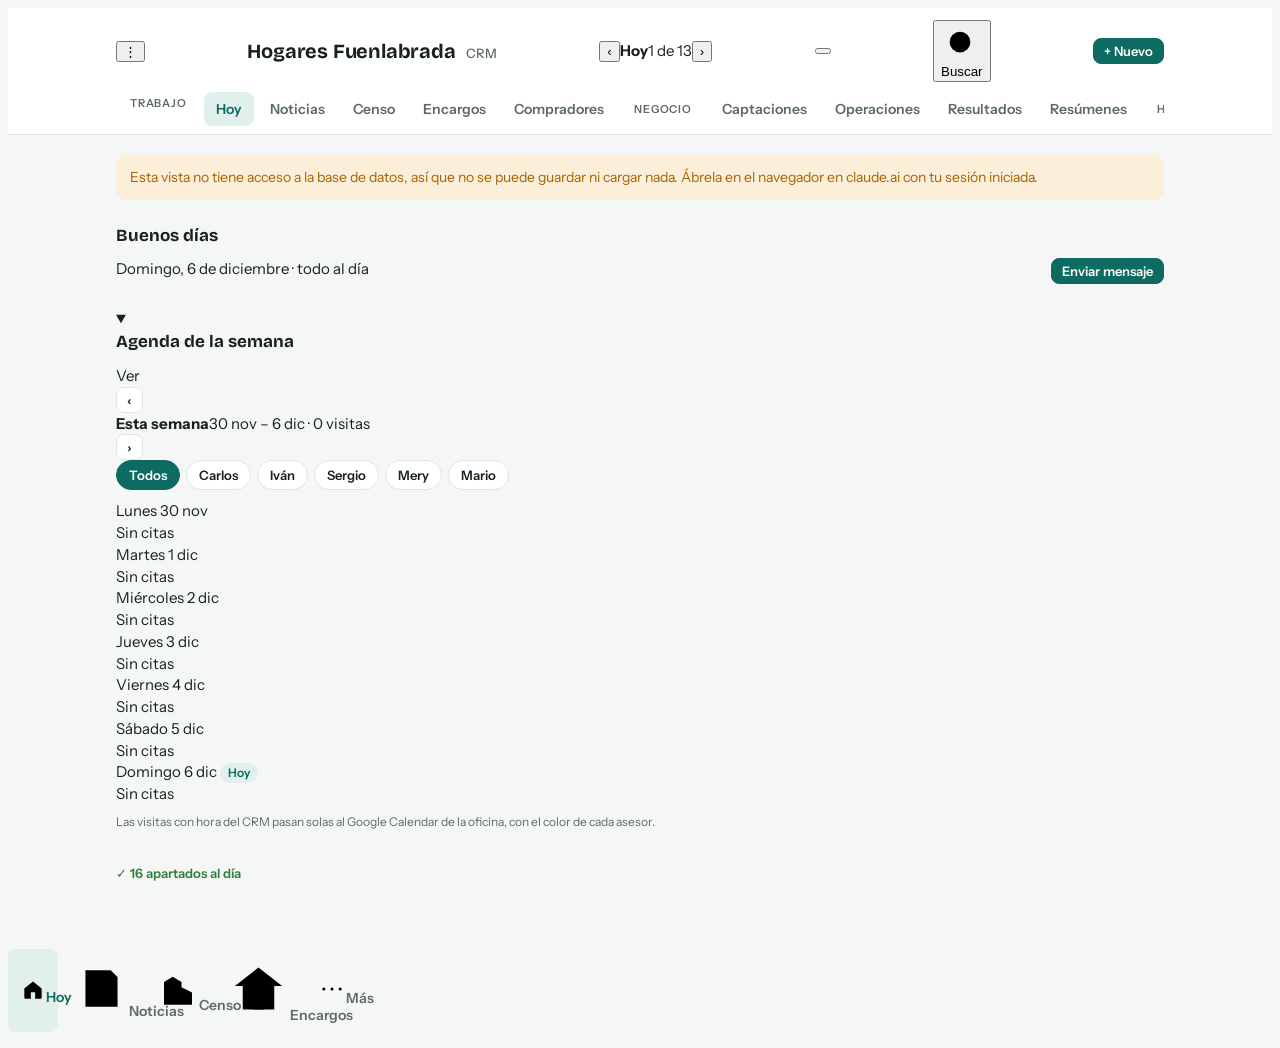
==== commit a3a3a796: "Merge main (checklist hasta la firma) en inversores Co-Authored-By: Claude Opus 5.5 <noreply@anthrop" ====
--- a/fuente/crm.html
+++ b/fuente/crm.html
@@ -190,7 +190,7 @@
 const EST_ENC = ["Activo","Reservado","Paralizado","Vendido","Retirado","Devuelto"];
 const EST_OP = ["Reserva","Aceptada","Arras","Escriturada","Caída"];
 const DEF_AJUSTES = {asesores:[{nombre:"Carlos",zona:"ROSA"},{nombre:"Iván",zona:"AZUL"},{nombre:"Sergio",zona:"AMARILLA"},{nombre:"Mery",zona:"VERDE"},{nombre:"Mario",zona:""}],
-  objetivoMes:40000,objetivoPeriodo:200000,periodoInicio:"2026-10-01",periodoFin:"2026-12-31",gastosMes:24000,diasRevisionPrecio:30,visitasMinMes:4,objetivoAnual:1000000,anioObjetivo:2027};
+  objetivoMes:40000,objetivoPeriodo:200000,periodoInicio:"2026-10-01",periodoFin:"2026-12-31",gastosMes:24000,diasRevisionPrecio:30,objetivoAnual:1000000,anioObjetivo:2027};
 
 const S = {view:"hoy",contactos:[],encargos:[],operaciones:[],captaciones:[],compradores:[],visitas:[],avisos:[],ajustes:DEF_AJUSTES,db:null,censo:null,censoEd:{},portales:{},f:{q:"",asesor:"",etapa:"activos",paso:"",estado:"Activo"},cf:{zona:"",q:"",ko:false},kf:{zona:"",asesor:"",estado:"Pendiente",q:""},pag:{},hoyMas:{},lf:{zona:"",calle:"",num:"",m2:"",dm2:"5",anio:"",danio:"3",tipo:"",planta:"",rc:""}};
 const $ = s=>document.querySelector(s);
@@ -350,9 +350,72 @@
   return {cls:"ok",txt:"Precio bien",corto:"Precio bien",motivo:pr.join(" · ")}}
 function pintarSemaforo(col,id,d){if(col!=="encargos"||!id)return;$("#semabox")?.remove();const p=$('#frm .fpane[data-pane="prin"]');if(!p)return;
   const s=semaforoPrecio(d);if(!s)return;const box=document.createElement("div");box.id="semabox";box.className="vivbox full";box.style.gridColumn="1/-1";
-  const at=atasco({...d,id});box.innerHTML=`<div class="vb-h">Semáforo de precio <span class="pill ${at?"bad":s.cls}">${esc(at&&s.cls==="ok"?"Atascado: proponer bajada":s.txt)}</span></div><div class="vb-s">${esc(s.motivo)}</div>${at?`<div class="vb-s"><b>${esc(at.diag)}</b></div>`:""}${at||s.cls!=="ok"?`<div class="vb-b"><button class="btn small${at?" primary":""}" type="button" data-baj="${esc(id)}">Propuesta de bajada e informe</button></div>`:""}`;
+  box.innerHTML=`<div class="vb-h">Semáforo de precio <span class="pill ${s.cls}">${esc(s.txt)}</span></div><div class="vb-s">${esc(s.motivo)}</div>`;
   const ref=p.querySelector("#recbox")||p.querySelector("details.fmas")||p.querySelector("#fld-nuevaNota")?.closest("label");ref?ref.before(box):p.appendChild(box);
   if(!S.mercado&&!pintarSemaforo.pide){pintarSemaforo.pide=1;cargarMercado().then(()=>{pintarSemaforo.pide=0;if(cur&&cur.col==="encargos"&&cur.id===id)pintarSemaforo(col,id,anterior("encargos",id))})}}
+
+/* ---------- Propietarios inversores: fin del alquiler (Stiwhar 07/11/2026). Reglas del RDL 28/2026 (en vigor el 15/11/2026):
+   contratos desde el 06/03/2019 → 5 años obligatorios; si ya los pasaron antes de la ley, siguen en la prórroga antigua hasta los 8 años;
+   al vencer se renueva solo de 5 en 5 años salvo burofax del propietario 6 meses antes (4 si el 15/11/2026 quedaban menos de 6).
+   Contratos anteriores (LAU 2013) ya están agotados: hay que ver la situación con el propietario. ---------- */
+const ALQ_RESP=["","Quiere vender","Se lo pensará","No contesta","Sigue alquilando","Quiere recuperarla"],ALQ_CIERRA=["Quiere vender","Sigue alquilando","Quiere recuperarla"];
+const ALQ_CAMPOS=["alquilada","alqInicio","alqRenta","alqInquilino","alqFin","alqAviso","alqRespuesta"],RDL28="2026-11-15",LAU2019="2019-03-06";
+const fmtFA=s=>s?new Date(s+"T12:00").toLocaleDateString("es-ES",{day:"2-digit",month:"2-digit",year:"numeric"}):"";
+const masMeses=(f,m)=>{const d=new Date(f+"T12:00"),dd=d.getDate();d.setDate(1);d.setMonth(d.getMonth()+m);d.setDate(Math.min(dd,new Date(d.getFullYear(),d.getMonth()+1,0).getDate()));return iso(d)};
+const alqMeses=()=>+((S.ajustes||{}).mesesAvisoAlquiler)||9;
+function alqCalc(c,hoy=hoyISO()){if(!c||!c.alquilada)return null;const ini=c.alqInicio||"";let fin=c.alqFin||"",tipo="",renov=0;
+  if(!fin&&!ini)return {sinDatos:true};
+  if(!fin){if(ini<LAU2019)return {agot:true,ini,tipo:"Contrato anterior al 06/03/2019 (3 años + 1 de prórroga), ya agotado"};
+    const f5=masMeses(ini,60);if(f5>=RDL28){fin=f5;tipo="fin de los 5 años obligatorios"}else{fin=masMeses(ini,96);tipo="fin de la prórroga anual antigua, a los 8 años"}}
+  else tipo="vencimiento apuntado en la ficha";
+  while(fin<hoy){fin=masMeses(fin,60);renov++}
+  if(renov)tipo=`se ha renovado sola ${renov>1?renov+" veces":""} 5 años`.replace("  "," ");
+  const m=fin>=RDL28&&fin<masMeses(RDL28,6)?4:6,aviso=c.alqAviso&&c.alqFin&&!renov?c.alqAviso:masMeses(fin,-m);
+  return {ini,fin,aviso,meses:m,tipo,renov,dFin:dias(hoy,fin),dAviso:dias(hoy,aviso)}}
+const alqClave=a=>a?(a.agot?"agotado":a.fin||""):"";
+const alqRespondida=(c,a)=>ALQ_CIERRA.includes(c.alqRespuesta)&&c.alqRespVence===alqClave(a);
+/* Stiwhar (07/11): el aviso le sale solo a Daniel. Él no lee las noticias: las alquiladas le llegan por la función inversores_alquiler(). */
+function alqFuente(){if(!esCoord())return S.contactos;if(S.alqCoord===undefined&&window.inversoresAlq&&!alqFuente.pide){alqFuente.pide=1;window.inversoresAlq().then(L=>{S.alqCoord=L||[];alqFuente.pide=0;render()}).catch(e=>{console.error("inversores",e);S.alqCoord=[];alqFuente.pide=0})}return S.alqCoord||[]}
+function alqPendientes(){const hoy=hoyISO(),lim=masMeses(hoy,alqMeses()),L=[];
+  for(const c of alqFuente()){if(!c.alquilada||c.etapa==="KO"||c.etapa==="Encargo"||c.vendida)continue;const a=alqCalc(c,hoy);if(!a||a.sinDatos||alqRespondida(c,a))continue;
+    if(a.agot||a.fin<=lim)L.push({c,a,k:a.agot?masDias(45):a.aviso<hoy?a.fin:a.aviso})}
+  return L.sort((x,y)=>x.k.localeCompare(y.k))}
+function alqPill(a){if(a.sinDatos)return ["warn","Faltan las fechas del contrato"];if(a.agot)return ["warn","Contrato antiguo agotado"];
+  if(a.dAviso<0)return [a.dFin<=60?"bad":"warn",`Se renueva sola el ${fmtFA(a.fin)}`];if(a.dAviso<=60)return ["bad",`Aviso límite en ${a.dAviso} día${a.dAviso!==1?"s":""}`];
+  return [a.dAviso<=120?"warn":"",`Vence el ${fmtFA(a.fin)}`]}
+function rowAlq(o){const c=o.c,a=o.a,[cls,txt]=alqPill(a);
+  return `<button class="row" type="button" data-open="contactos" data-id="${esc(c.id)}" data-pest="alq"><span class="t">${esc(c.direccion||"")}${c.nombre?` · <span style="font-weight:500">${esc(c.nombre)}</span>`:""}</span><span class="r"><span class="pill ${cls}">${esc(txt)}</span></span><span class="m">${zona(c.zona)}<span>${esc(c.asesor||"Sin asesor")}</span>${c.alqRenta?`<span>${eur0(c.alqRenta)}/mes</span>`:""}${a.agot?"":`<span>aviso límite ${fmtFA(a.aviso)}</span>`}${c.alqRespuesta?`<span class="pill acc">${esc(c.alqRespuesta)}</span>`:""}${c.telefono?"":`<span class="pill warn">Sin teléfono</span>`}</span></button>`}
+const ALQ_AB=new Set();
+function rowAlqCoord(o){const c=o.c,a=o.a,[cls,txt]=alqPill(a),g=alqGuion(c,a),T=[{nombre:c.nombre,telefono:c.telefono},...(c.titulares||[])].filter(t=>t.telefono),LL=(c.alqLlamadas||[]).slice(-3).reverse();
+  return `<details class="ped" data-alqd="${esc(c.id)}"${ALQ_AB.has(c.id)?" open":""} style="border:1px solid var(--line);border-radius:12px;margin:0 0 8px;background:var(--surface)">
+  <summary style="cursor:pointer;padding:10px 12px;display:flex;gap:6px 8px;align-items:center;flex-wrap:wrap;list-style:none"><b style="flex:1 1 170px">${esc(c.direccion||"")}${c.nombre?` <span style="font-weight:500">· ${esc(c.nombre)}</span>`:""}</b><span class="pill ${cls}">${esc(txt)}</span>${c.alqRespuesta?`<span class="pill acc">${esc(c.alqRespuesta)}</span>`:""}<span style="font-size:12px;color:var(--muted)">${zona(c.zona)} ${esc(c.asesor||"Sin asesor")}${c.alqRenta?" · "+eur0(c.alqRenta)+"/mes":""} ▾</span></summary>
+  <div style="padding:0 12px 12px"><div class="vb-s">${esc(g.det)}</div>${g.guion?`<div class="vb-s" style="margin-top:6px"><b>Qué decirle:</b> ${esc(g.guion)}</div>`:""}${c.alqInquilino?`<div class="vb-s">Inquilino: ${esc(c.alqInquilino)}</div>`:""}
+  <div class="tools" style="margin-top:8px">${T.length?T.map(t=>`<a class="btn small primary" href="tel:${esc(String(t.telefono).replace(/\s/g,""))}">📞 ${esc(t.nombre||"")} ${esc(t.telefono)}</a>${waURL(t.telefono,"")?`<a class="btn small" target="_blank" rel="noopener" href="${esc(waURL(t.telefono,""))}">WhatsApp</a>`:""}`).join(""):`<span class="pill warn">Sin teléfono: búscalo en Tecnofind o Inglobaly, o pídeselo a ${esc(c.asesor||"Stiwhar")}</span>`}</div>
+  ${LL.length?`<div class="vb-s" style="margin-top:6px">${LL.map(l=>`${fmtFH(l.f)} · ${esc(l.quien||"")}: ${esc(l.res||"sin respuesta")}${l.nota?" · "+esc(l.nota):""}`).join("<br>")}</div>`:""}
+  <div class="rec-f" style="display:flex;gap:6px;flex-wrap:wrap;margin-top:8px"><select data-alqres style="flex:0 0 200px;font:inherit;padding:6px 8px">${ALQ_RESP.map(x=>`<option value="${esc(x)}"${x===(c.alqRespuesta||"")?" selected":""}>${esc(x||"¿Qué ha dicho?")}</option>`).join("")}</select><input data-alqnota type="text" placeholder="Nota de la llamada (opcional)" style="flex:1 1 200px;font:inherit;padding:6px 8px"><button class="btn small primary" type="button" data-alqsave="${esc(c.id)}">Apuntar</button></div>
+  <div class="vb-s" style="margin-top:4px">Se apunta en el historial de la noticia: ${esc(c.asesor||"el asesor")} lo verá. Si quiere vender, avisa a ${esc(c.asesor||"Stiwhar")} para la valoración.</div></div></details>`}
+document.addEventListener("toggle",e=>{const d=e.target;if(!d.dataset||!d.dataset.alqd)return;if(d.open)ALQ_AB.add(d.dataset.alqd);else ALQ_AB.delete(d.dataset.alqd)},true);
+document.addEventListener("click",async e=>{const b=e.target.closest("[data-alqsave]");if(!b)return;e.preventDefault();const id=b.dataset.alqsave,box=b.closest("details"),res=box.querySelector("[data-alqres]").value,nota=box.querySelector("[data-alqnota]").value.trim();
+  if(!res&&!nota)return toast("Elige qué ha dicho o escribe una nota");const c=(S.alqCoord||[]).find(x=>x.id===id);if(!c||!window.apuntarAlq)return;
+  b.disabled=true;try{await window.apuntarAlq(id,res,res?alqClave(alqCalc(c)):"",nota);c.alqRespuesta=res;c.alqRespVence=res?alqClave(alqCalc(c)):"";(c.alqLlamadas=c.alqLlamadas||[]).push({f:new Date().toISOString(),quien:S.yo.nombre,res,nota});toast(ALQ_CIERRA.includes(res)?"Apuntado: sale de la lista hasta el próximo vencimiento":"Apuntado");render()}catch(err){b.disabled=false;toast("No se ha guardado: "+(err.message||err))}});
+function bloqueAlq(){const L=alqPendientes();
+  return {k:"alq",t:"Inversores: se acaba su alquiler",n:L.length,tono:L.some(o=>alqPill(o.a)[0]==="bad")?"bad":"warn",
+    nota:`Pisos que alquilamos y cuyo contrato vence en menos de ${alqMeses()} meses, o contratos antiguos ya agotados. Llama al propietario antes del aviso límite y ofrécele vender: con la nueva ley, si no avisa por burofax el contrato se renueva solo 5 años y recuperar el piso le costará una indemnización. Apunta lo que te diga: queda en la noticia del asesor.`,
+    html:(S.hoyMas.alq?L:L.slice(0,5)).map(rowAlqCoord).join("")+(L.length>5?`<div class="tools" style="margin-top:8px"><button class="btn small" type="button" data-hoymas="alq">${S.hoyMas.alq?"Ver menos":`Ver ${L.length-5} más`}</button></div>`:"")}}
+function alqAntesGuardar(data){if(data.alqRespuesta===undefined)return;const old=(cur&&cur.id&&anterior("contactos",cur.id))||{};
+  if((data.alqRespuesta||"")!==(old.alqRespuesta||"")||(data.alqRespuesta&&!old.alqRespVence))data.alqRespVence=data.alqRespuesta?alqClave(alqCalc({...old,...data})):""}
+function pintarAlq(col,id,d){$("#alqbox")?.remove();if(col!=="contactos"||!id||!d||!d.alquilada)return;const p=$('#frm .fpane[data-pane="alq"]');if(!p)return;
+  const a=alqCalc(d)||{sinDatos:true},[cls,txt]=alqPill(a),box=document.createElement("div");box.id="alqbox";box.className="vivbox full";box.style.gridColumn="1/-1";
+  const {det,guion}=alqGuion(d,a);
+  box.innerHTML=`<div class="vb-h">Fin del alquiler <span class="pill ${cls}">${esc(txt)}</span></div><div class="vb-s">${esc(det)}</div>${guion?`<div class="vb-s" style="margin-top:6px"><b>Qué decirle:</b> ${esc(guion)}</div><div class="vb-s" style="margin-top:6px">Si vende con el inquilino dentro, el comprador hereda el contrato y el inquilino tiene derecho de tanteo y retracto. Dudas legales: jurídico, 914 356 809.</div>`:""}${(d.alqLlamadas||[]).length?`<div class="vb-s" style="margin-top:6px">${d.alqLlamadas.slice(-3).reverse().map(l=>`Llamada de ${esc(l.quien||"")} el ${fmtFH(l.f)}: ${esc(l.res||"sin respuesta")}${l.nota?" · "+esc(l.nota):""}`).join("<br>")}</div>`:""}${alqRespondida(d,a)?`<div class="vb-s" style="margin-top:6px"><span class="pill ok">Respondido: ${esc(d.alqRespuesta)}</span> Ya no sale en Hoy hasta el próximo vencimiento.</div>`:""}`;
+  p.prepend(box)}
+function alqGuion(d,a){const anio=a.ini?a.ini.slice(0,4):"";let det="",guion="";
+  if(a.sinDatos)det="Pon al menos la fecha de inicio del contrato y el CRM calcula el vencimiento y el aviso límite con la ley nueva.";
+  else if(a.agot){det=`Inicio ${fmtFA(a.ini)}. ${a.tipo}.`;guion=`Le alquilamos el piso${anio?" en "+anio:""}. Pregúntale si sigue el mismo inquilino y con qué contrato. Si se plantea recuperarlo o venderlo, ofrécele una valoración sin compromiso y consulta antes al despacho jurídico.`}
+  else{det=`${a.ini?"Inicio "+fmtFA(a.ini)+" · ":""}vence el ${fmtFA(a.fin)} (${a.tipo}) · aviso límite del propietario: ${fmtFA(a.aviso)}, ${a.meses} meses antes y por burofax.`;
+    guion=a.dAviso>=0?`Le alquilamos el piso${anio?" en "+anio:""}. Con la ley nueva, el ${fmtFA(a.fin)} el contrato se renueva solo 5 años más si no avisa por burofax antes del ${fmtFA(a.aviso)}, y recuperarlo después le costará una indemnización. Si está pensando en vender, ahora es el momento: le hacemos una valoración sin compromiso, con el piso libre o con el inquilino dentro.`
+      :`El aviso límite ya ha pasado: el ${fmtFA(a.fin)} el contrato se renovará solo 5 años. Aun así puede vender con el inquilino dentro: ofrécele una valoración sin compromiso.`}
+  return {det,guion}}
 
 /* ---------- Informe semanal al propietario (PDF para imprimir o guardar) ---------- */
 async function informePropietario(e){if(!e)return;await cargarMercado();const hoy=hoyISO(),d7=dias2(hoy,-7);
@@ -377,125 +440,6 @@
   <div class="pie">${esc(e.asesor||"")} · Hogares Fuenlabrada${tel?" · "+esc(tel):""}</div>
   <script>window.onload=()=>setTimeout(()=>print(),400)<\/script></body></html>`;
   const w=window.open(URL.createObjectURL(new Blob([html],{type:"text/html"})),"_blank");if(!w)toast("Permite las ventanas emergentes para ver el informe")}
-
-/* ---------- Encargos atascados: propuesta de bajada de precio (Stiwhar, 07/11/2026) ----------
-   Un encargo está atascado cuando lleva ≥ «Días hasta revisar precio» (30) desde la captación o la última revisión
-   y no tiene ninguna oferta, o tiene menos de «Visitas mínimas al mes» (4) en los últimos 30 días.
-   «No acepta: recordar en 15 días» lo aparca con bajadaPospuesta. Las bajadas aceptadas quedan en e.bajadas. */
-const ofertasEnc=(e,desde)=>S.visitas.filter(v=>v.encargoId===e.id&&+v.oferta>0&&(!desde||(v.fecha||"")>=desde));
-function atasco(e){if(!e||e.estado!=="Activo"||!(+e.precio>0))return null;const hoy=hoyISO();
-  if(e.bajadaPospuesta&&e.bajadaPospuesta>hoy)return null;
-  const base=[e.fechaCaptacion,e.ultimaRevisionPrecio].filter(Boolean).sort().pop();if(!base)return null;
-  const dm=dias(base,hoy),lim=+S.ajustes.diasRevisionPrecio||30,vmin=+S.ajustes.visitasMinMes||4;if(dm<lim)return null;
-  const V=S.visitas.filter(v=>v.encargoId===e.id&&!v.cancelada&&((v.fecha||"")<hoy||(v.fecha===hoy&&v.interes))),V30=V.filter(v=>(v.fecha||"")>=dias2(hoy,-30)).length;
-  const Of=ofertasEnc(e,base),sinOf=!Of.length,pocas=V30<vmin;if(!sinOf&&!pocas)return null;
-  const desde=e.ultimaRevisionPrecio&&e.ultimaRevisionPrecio>=(e.fechaCaptacion||"")?"la última bajada":"la captación";
-  const diag=V30>=vmin?`${V30} visitas en 30 días y ninguna oferta: la casa gusta, pero el precio frena.`:V30?`Solo ${V30} visita${V30>1?"s":""} en 30 días${sinOf?" y ninguna oferta":""}: el precio no atrae visitas.`:`Ninguna visita en 30 días${sinOf?" y ninguna oferta":""}: el precio no atrae visitas.`;
-  return {dm,base,desde,V,V30,Of,sinOf,pocas,diag}}
-const atascados=()=>S.encargos.filter(e=>atasco(e)).sort((a,b)=>atasco(b).dm-atasco(a).dm);
-/* Testigos de mercado: la zona; si hay pocos, el barrio; si no, toda Fuenlabrada. Con m² parecidos si hay bastantes. */
-function testigosEnc(e){const L=(S.mercado?S.mercado.L:[]).filter(m=>+m.precio>=60000),z=e.zona||zonaDe(e.direccion),cp=cpEnc(e),d90=dias2(hoyISO(),-90);
-  const vivo=m=>!m.fechaBaja||m.fechaBaja>=d90,nb=String((BARRIOS_CP.find(b=>b[0]===cp)||[])[1]||"").toLowerCase(),pal=nb.split(/[\s,\/]+/).filter(w=>w.length>3);
-  const enBarrio=m=>pal.length&&pal.some(w=>String(m.barrio||"").toLowerCase().includes(w));
-  let M=L.filter(m=>vivo(m)&&z&&m.zona===z),amb=z?"la zona "+titulo(z):"";
-  if(M.length<5){const B=L.filter(m=>vivo(m)&&(enBarrio(m)||(z&&m.zona===z)));if(B.length>M.length){M=B;amb=nb?"el barrio ("+(BARRIOS_CP.find(b=>b[0]===cp)||[])[1]+")":amb}}
-  if(M.length<5){M=L.filter(vivo);amb="toda Fuenlabrada"}
-  const m2=+e.m2||0;if(m2){const P=M.filter(m=>+m.m2>0&&Math.abs(m.m2/m2-1)<=0.3);if(P.length>=4){M=P;amb+=`, entre ${Math.round(m2*0.7)} y ${Math.round(m2*1.3)} m²`}}
-  const em=m=>+m.m2>0?m.precio/m.m2:null,baja=m=>{const p=(m.precios||[]).map(x=>+x.precio).filter(Boolean);return p.length>1&&p[p.length-1]<p[0]?p[0]-p[p.length-1]:0};
-  M=M.map(m=>({...m,em:em(m),baja:baja(m)})).sort((a,b)=>Math.abs((a.m2||0)-m2)-Math.abs((b.m2||0)-m2));
-  return {L:M,amb,emed:mediana(M.map(m=>m.em)),pmed:mediana(M.map(m=>+m.precio)),nBaj:M.filter(m=>m.baja).length}}
-const redPrecio=n=>n<100000?Math.round(n/500)*500:Math.round(n/1000)*1000;
-function propuestaBajada(e,T){const p=+e.precio,m2=+e.m2||0;let obj=p*0.95,por="una bajada del 5 % para volver a salir en las búsquedas";
-  if(claseEnc(e)==="Vivienda"&&T&&T.emed&&m2&&T.L.length>=3){const t=T.emed*m2*1.03;if(t<p*0.97){obj=Math.max(t,p*0.85);por=`la mediana de ${T.amb} (${eur0(T.emed)}/m²) más un 3 % de margen para negociar`+(t<p*0.85?"; no bajamos más de un 15 % de golpe":"")}
-    else{obj=p*0.97;por="el precio por m² está en línea con el mercado: basta un ajuste del 3 % para reactivar las visitas"}}
-  return {precio:redPrecio(obj),por}}
-/* Solo cuentan los compradores con presupuesto apuntado: son los que filtran por precio */
-const encajanA=(e,precio)=>S.compradores.filter(c=>compActivo(c)&&+c.precioMax>0&&encaja(c,{...e,precio})).length;
-/* Opiniones de las visitas sin las coletillas de la importación («Asignada a X.», «Hecha por X.») */
-const opinionesEnc=(V,n)=>V.map(v=>({...v,opinion:String(v.opinion||"").replace(/(Asignada a|Hecha por|Apuntada al asesor del encargo)[^.]*\.?\s*/gi,"").replace(/\(apuntada al asesor del encargo\)/gi,"").trim()})).filter(v=>v.opinion.length>3&&!/^Hoja:/i.test(v.opinion)).sort((a,b)=>(b.fecha||"").localeCompare(a.fecha||"")).slice(0,n);
-let BAJ=null;
-function ventanaBajada(){let w=$("#dlgBaj");if(w)return w;
-  w=document.createElement("div");w.id="dlgBaj";w.className="modal";w.setAttribute("role","dialog");w.setAttribute("aria-modal","true");w.hidden=true;
-  w.innerHTML='<style>#dlgBaj form{width:min(720px,100%)}#dlgBaj .db{display:block}#dlgBaj .dh{position:relative;padding-right:56px}#dlgBaj .bj-k{grid-template-columns:repeat(auto-fit,minmax(130px,1fr));gap:8px}#dlgBaj .bj-k .kpi{padding:10px}#dlgBaj .bj-k .v{font-size:22px}#dlgBaj .bj-diag{background:var(--accent-soft);padding:10px 12px;border-radius:10px;font-weight:600}#dlgBaj .bj-h{font-size:12px;font-weight:700;letter-spacing:.04em;text-transform:uppercase;color:var(--muted);margin:0 0 6px}#dlgBaj .bj-t{overflow-x:auto;margin-top:6px}#dlgBaj table{width:100%;border-collapse:collapse;font-size:13px}#dlgBaj td,#dlgBaj th{text-align:left;padding:5px 4px;border-bottom:1px solid var(--line);vertical-align:top}#dlgBaj th{color:var(--muted);font-weight:600}#dlgBaj td:nth-child(n+2),#dlgBaj th:nth-child(n+2){text-align:right;white-space:nowrap}#dlgBaj .bj-prop{border:1px solid var(--line);border-radius:10px;padding:12px;display:grid;gap:8px}#dlgBaj .bj-acc{display:flex;gap:8px;flex-wrap:wrap}#dlgBaj .bj-acc .btn{text-align:center;white-space:nowrap}#dlgBaj .bj-df{display:grid;grid-template-columns:1fr 1fr;gap:8px}#dlgBaj .bj-df .btn{white-space:normal}#dlgBaj .db>.full{grid-template-columns:minmax(0,1fr)}#dlgBaj .db>.full>*{min-width:0}@media (max-width:600px){#dlgBaj .bj-acc{display:grid;grid-template-columns:1fr 1fr}#dlgBaj .bj-acc .btn:first-child{grid-column:1/-1}#dlgBaj .bj-df .btn{padding:10px 12px;font-size:14px}#dlgBaj td:first-child{white-space:normal}#dlgBaj table{font-size:12px}}</style><form id="frmBaj" novalidate></form>';document.body.appendChild(w);
-  w.addEventListener("click",ev=>{const a=ev.target.closest("[data-bj]");if(!a)return;ev.preventDefault();const k=a.dataset.bj;
-    if(k==="cerrar")w.hidden=true;else if(k==="informe")informeBajada();else if(k==="acepta")bajadaAceptada(a);else if(k==="pospone")bajadaPospuesta(a);else if(k==="ficha"){w.hidden=true;abrir("encargos",BAJ.e.id)}});
-  w.addEventListener("input",ev=>{if(ev.target.id==="bj-precio")pintarCifrasBajada()});
-  document.addEventListener("keydown",ev=>{if(ev.key==="Escape"&&!w.hidden){ev.stopPropagation();w.hidden=true}},true);
-  return w}
-async function abrirBajada(id){const e=S.encargos.find(x=>x.id===id);if(!e)return;const w=ventanaBajada(),F=$("#frmBaj");w.hidden=false;
-  F.innerHTML=`<div class="dh">Propuesta de bajada</div><div class="db"><div class="vb-s">Buscando testigos de mercado…</div></div>`;
-  await cargarMercado();const T=testigosEnc(e),A=atasco(e)||atasco({...e,bajadaPospuesta:""})||{dm:0,V:[],V30:0,Of:[],diag:"",desde:"la captación"},P=propuestaBajada(e,T);
-  BAJ={e,T,A,P};const p=+e.precio,m2=+e.m2||0,eurm2=m2?p/m2:null,sobre=T.emed&&eurm2?eurm2/T.emed-1:null,mej=A.Of.length?Math.max(...A.Of.map(v=>+v.oferta)):0;
-  const op=opinionesEnc(A.V,3);
-  const c=e.contactoId&&S.contactos.find(x=>x.id===e.contactoId),tel=c&&c.telefono,nom=titulo(pNombre(c&&c.nombre||e.propietario||""));
-  const k=(l,v,s)=>`<div class="kpi"><div class="l">${l}</div><div class="v">${v}</div>${s?`<div class="s">${s}</div>`:""}</div>`;
-  const wa=tel?waURL(tel,`Hola ${nom}, ${yoFirma()}. Te escribo por la venta de ${e.direccion}: lleva ${A.dm} días a ${eur0(p)} ${A.sinOf?"sin ninguna oferta":"con pocas visitas"}. He preparado un informe con lo que se está vendiendo en la zona y una propuesta de precio. ¿Te viene bien que lo veamos hoy o mañana?`):"";
-  F.innerHTML=`<div class="dh">Propuesta de bajada <span class="pill bad">${A.dm} días</span><button type="button" class="dx" data-bj="cerrar" aria-label="Cerrar" title="Cerrar">×</button></div>
-  <div class="db"><div class="full" style="grid-column:1/-1;display:grid;gap:12px">
-    <div><div class="vb-t" style="font-weight:600">${esc(e.direccion||"")}</div><div class="vb-s">${esc(e.asesor||"")} · ${eur0(p)}${m2?` · ${m2} m² (${eur0(eurm2)}/m²)`:""} · desde ${A.desde}</div></div>
-    <div class="kpis bj-k">${k("Días sin vender",A.dm,"desde "+A.desde)}${k("Visitas",A.V30,"en 30 días · "+A.V.length+" en total")}${k("Ofertas",A.Of.length,mej?"la mejor, "+eur0(mej):"ninguna apuntada")}${k("Compradores",encajanA(e,p),"con presupuesto que encajan hoy")}</div>
-    ${A.diag?`<div class="bj-diag">${esc(A.diag)}</div>`:""}
-    ${op.length?`<div><div class="bj-h">Lo que dicen las visitas</div>${op.map(v=>`<div class="vb-s">${fmtF(v.fecha)} · ${esc(v.interes||"")}${v.interes?" · ":""}${esc(v.opinion)}</div>`).join("")}</div>`:""}
-    <div><div class="bj-h">El mercado</div>
-      <div class="vb-s">${T.L.length?`${T.L.length} vivienda${T.L.length>1?"s":""} en venta en ${esc(T.amb)}: precio mediano ${eur0(T.pmed)}${T.emed?` (${eur0(T.emed)}/m²)`:""}.${sobre!=null?` La nuestra está un <b>${sobre>=0?"+":""}${Math.round(sobre*100)} %</b> ${sobre>=0?"por encima":"por debajo"}.`:m2?"":" Faltan los m² en la ficha para comparar por m²."}${T.nBaj?` ${T.nBaj} ${T.nBaj>1?"han bajado":"ha bajado"} ya de precio.`:""}`:"Aún no hay testigos de mercado para esta zona: la propuesta es una bajada suave."}</div>
-      ${T.L.length?`<div class="bj-t"><table><thead><tr><th>Testigo</th><th>m²</th><th>Precio</th><th>€/m²</th></tr></thead><tbody>${T.L.slice(0,6).map(m=>`<tr><td>${m.url?`<a href="${esc(m.url)}" target="_blank" rel="noopener">${esc(m.calle||m.barrio||"Anuncio")}</a>`:esc(m.calle||m.barrio||"")}${m.hab?` · ${esc(m.hab)} hab.`:""}${m.baja?` <span class="pill ok">bajó ${eur0(m.baja)}</span>`:""}${m.fechaBaja?' <span class="pill">ya no se anuncia</span>':""}</td><td>${m.m2||"—"}</td><td>${eur0(+m.precio)}</td><td>${m.em?eur0(m.em):"—"}</td></tr>`).join("")}</tbody></table></div>`:""}
-    </div>
-    <div class="bj-prop"><div class="bj-h" style="margin:0">Precio propuesto</div>
-      <div style="display:flex;gap:10px;align-items:end;flex-wrap:wrap"><label style="flex:0 1 180px">Nuevo precio (€)<input id="bj-precio" type="number" inputmode="decimal" value="${P.precio}"></label><div id="bj-cifras" class="vb-s" style="flex:1 1 200px"></div></div>
-      <div class="vb-s">Cómo sale: ${esc(P.por)}.</div>
-      ${e.propuestaBajada?`<div class="vb-s">Propuesta enviada al propietario el ${fmtF(e.propuestaBajada.f)} (${eur0(e.propuestaBajada.precio)}).</div>`:""}
-      ${(e.bajadas||[]).length?`<div class="vb-s">Bajadas anteriores: ${(e.bajadas||[]).map(b=>`${fmtF(b.f)} de ${eur0(b.de)} a ${eur0(b.a)}`).join(" · ")}</div>`:""}
-    </div>
-    <div class="bj-acc"><button class="btn primary" type="button" data-bj="informe">Informe para el propietario</button>${wa?`<a class="btn wa" style="text-decoration:none;border-color:#25d366" target="_blank" rel="noopener" href="${esc(wa)}" data-bjwa>WhatsApp al propietario</a>`:""}${tel?`<a class="btn" style="text-decoration:none" href="tel:${esc(telOk(tel)||tel)}">📞 Llamar</a>`:""}<button class="btn" type="button" data-bj="ficha">Ver ficha</button></div>
-  </div></div>
-  <div class="df bj-df"><button class="btn" type="button" data-bj="acepta">✓ Acepta: cambiar el precio</button><button class="btn" type="button" data-bj="pospone">No acepta: recordar en 15 días</button></div>`;
-  F.querySelector("[data-bjwa]")?.addEventListener("click",()=>marcarPropuesta());
-  pintarCifrasBajada()}
-function precioBaj(){const v=+($("#bj-precio")||{}).value;return v>0?v:0}
-function pintarCifrasBajada(){const x=$("#bj-cifras");if(!x||!BAJ)return;const e=BAJ.e,n=precioBaj(),p=+e.precio,m2=+e.m2||0;if(!n){x.textContent="";return}
-  const a=encajanA(e,p),b=encajanA(e,n);
-  x.innerHTML=`${n<p?"−":"+"}${eur0(Math.abs(p-n))} (${n<p?"−":"+"}${Math.abs(Math.round((1-n/p)*1000)/10)} %)${m2?` · ${eur0(n/m2)}/m²`:""}<br><b>${b} comprador${b!==1?"es":""} nuestro${b!==1?"s":""}</b> encaja${b!==1?"n":""} a este precio${b>a?` (${b-a} más que hoy)`:""}`}
-async function marcarPropuesta(){if(!BAJ)return;const n=precioBaj();if(!n)return;
-  await guardar("encargos",BAJ.e.id,{propuestaBajada:{f:hoyISO(),precio:n,por:S.yo&&S.yo.nombre||""}},`Propuesta de bajada a ${eur0(n)} enviada al propietario`)}
-async function bajadaAceptada(btn){if(!BAJ)return;const e=BAJ.e,n=precioBaj(),p=+e.precio;if(!n||n>=p){toast("Pon un precio más bajo que el actual");return}
-  if(!btn.dataset.sure){btn.dataset.sure=1;btn.textContent=`Pulsa otra vez: ${eur0(p)} → ${eur0(n)}`;return}
-  btn.disabled=true;const hoy=hoyISO(),bj=[...(e.bajadas||[]),{f:hoy,de:p,a:n,por:S.yo&&S.yo.nombre||""}];
-  const ok=await guardar("encargos",e.id,{precio:n,ultimaRevisionPrecio:hoy,bajadas:bj,bajadaPospuesta:"",propuestaBajada:null},`Bajada de precio aceptada: de ${eur0(p)} a ${eur0(n)}`);
-  if(!ok){btn.disabled=false;return}$("#dlgBaj").hidden=true;const b=encajanA({...e,precio:n},n);
-  toast(b?`Precio cambiado. ${b} comprador${b>1?"es":""} encaja${b>1?"n":""}: mándaselo desde «Cruce de compradores»`:"Precio cambiado. Acuérdate de cambiarlo también en los portales");render()}
-async function bajadaPospuesta(btn){if(!BAJ)return;const e=BAJ.e,n=precioBaj(),f=dias2(hoyISO(),15);btn.disabled=true;
-  const ok=await guardar("encargos",e.id,{bajadaPospuesta:f},`Propuesta de bajada${n?" a "+eur0(n):""}: el propietario no acepta de momento. Se vuelve a proponer el ${fmtF(f)}`);
-  if(!ok){btn.disabled=false;return}$("#dlgBaj").hidden=true;toast("Te lo volvemos a recordar el "+fmtF(f));render()}
-/* Informe para el propietario con la propuesta (para imprimir, guardar en PDF o mandar) */
-function informeBajada(){if(!BAJ)return;const {e,T,A}=BAJ,n=precioBaj()||BAJ.P.precio,p=+e.precio,m2=+e.m2||0;marcarPropuesta();
-  const c=e.contactoId&&S.contactos.find(x=>x.id===e.contactoId),nom=titulo(pNombre(c&&c.nombre||e.propietario||"")),tel=S.ajustes.telefonoOficina;
-  const logo=new URL("logo-casa.png",location.href).href,f=new Date().toLocaleDateString("es-ES",{day:"numeric",month:"long",year:"numeric"});
-  const a=encajanA(e,p),b=encajanA(e,n),op=opinionesEnc(A.V,5),mej=A.Of.length?Math.max(...A.Of.map(v=>+v.oferta)):0;
-  const k=(l,v,s2)=>`<div class="k"><div class="l">${l}</div><div class="v">${v}</div>${s2?`<div class="s">${s2}</div>`:""}</div>`,sobre=T.emed&&m2?(p/m2)/T.emed-1:null;
-  const html=`<!DOCTYPE html><html lang="es"><head><meta charset="utf-8"><title>Propuesta de precio · ${esc(e.direccion||"")}</title><${"style"}>
-  body{font:14px/1.5 -apple-system,"Segoe UI",Roboto,sans-serif;color:#333130;max-width:760px;margin:24px auto;padding:0 20px}h1{font:600 24px Georgia,serif;margin:8px 0 2px}.s0{color:#706e6a}
-  .ks{display:grid;grid-template-columns:repeat(4,1fr);gap:10px;margin:18px 0}.k{border:1px solid #e4e1dd;border-radius:10px;padding:10px}.l{font-size:11px;text-transform:uppercase;letter-spacing:.05em;color:#706e6a}.v{font:600 22px Georgia,serif}.s{font-size:12px;color:#706e6a}
-  h2{font:600 17px Georgia,serif;margin:22px 0 6px;border-bottom:2px solid #ac9465;padding-bottom:3px}table{width:100%;border-collapse:collapse}td,th{text-align:left;padding:6px 4px;border-bottom:1px solid #eee;vertical-align:top}th{font-size:12px;color:#706e6a}td.n,th.n{text-align:right}
-  .prop{display:grid;grid-template-columns:1fr auto 1fr;gap:12px;align-items:center;background:#f3eee4;border-radius:10px;padding:14px 16px;margin-top:10px;text-align:center}.prop .v{font-size:26px}.prop .old{text-decoration:line-through;color:#706e6a}.pie{margin-top:28px;font-size:12px;color:#706e6a}
-  @media print{body{margin:0}}@media (max-width:560px){.ks{grid-template-columns:1fr 1fr}}</${"style"}></head><body>
-  <img src="${logo}" alt="" style="height:34px"><h1>Propuesta de precio para tu vivienda</h1><div class="s0">${esc(e.direccion||"")} · ${f}</div>
-  <p>${nom?`Hola ${esc(nom)}, `:""}tu vivienda lleva ${A.dm} días a la venta a ${eur0(p)}. Te contamos cómo va, qué está pasando en el mercado de tu zona y qué precio te recomendamos para venderla en las próximas semanas.</p>
-  <div class="ks">${k("Días en venta",A.dm,"desde "+A.desde)}${k("Visitas",A.V30,"últimos 30 días · "+A.V.length+" en total")}${k("Ofertas",A.Of.length,mej?"la mejor, "+eur0(mej):"ninguna hasta hoy")}${k("Compradores",a,"de nuestra cartera que encajan hoy")}</div>
-  <h2>Cómo va la venta</h2><p>${esc(A.diag||"")} Las primeras semanas son las que más compradores atraen: cuanto más tiempo pasa un anuncio sin moverse, más lo ignoran los compradores y más fuerza pierde en la negociación.</p>
-  ${op.length?`<h2>Lo que dicen los que la han visto</h2><table><thead><tr><th>Fecha</th><th>Interés</th><th>Comentario</th></tr></thead><tbody>${op.map(v=>`<tr><td>${fmtF(v.fecha)}</td><td>${esc(v.interes||"—")}</td><td>${esc(v.opinion)}</td></tr>`).join("")}</tbody></table>`:""}
-  <h2>El mercado en tu zona</h2>${T.L.length?`<p>Ahora mismo compiten con tu vivienda ${T.L.length} viviendas en ${esc(T.amb)}, con un precio mediano de ${eur0(T.pmed)}${T.emed?` (${eur0(T.emed)}/m²)`:""}.${sobre!=null?` La tuya está anunciada a ${eur0(p/m2)}/m², un ${Math.abs(Math.round(sobre*100))} % ${sobre>=0?"por encima":"por debajo"} de la zona.`:""}${T.nBaj?` ${T.nBaj>1?T.nBaj+" de ellas ya han":"Una de ellas ya ha"} bajado su precio.`:""}</p>
-  <table><thead><tr><th>Vivienda</th><th class="n">m²</th><th class="n">Precio</th><th class="n">€/m²</th></tr></thead><tbody>${T.L.slice(0,8).map(m=>`<tr><td>${esc(m.calle||m.barrio||"")}${m.hab?` · ${esc(m.hab)} hab.`:""}${m.planta?` · planta ${esc(m.planta)}`:""}${m.baja?` · ha bajado ${eur0(m.baja)}`:""}</td><td class="n">${m.m2||"—"}</td><td class="n">${eur0(+m.precio)}</td><td class="n">${m.em?eur0(m.em):"—"}</td></tr>`).join("")}</tbody></table>`:"<p>Estamos recogiendo los anuncios de tu zona; aún no hay datos suficientes para compararla.</p>"}
-  <h2>Nuestra propuesta</h2>
-  <div class="prop"><div><div class="l">Precio actual</div><div class="v old">${eur0(p)}</div></div><div style="font-size:22px">→</div><div><div class="l">Precio recomendado</div><div class="v">${eur0(n)}</div>${m2?`<div class="s">${eur0(n/m2)}/m²</div>`:""}</div></div>
-  <p>${b>a?`Con este precio, <b>${b} compradores de nuestra cartera</b> buscan una vivienda como la tuya (hoy encajan ${a}), y te avisaremos de cada visita.`:"Con este precio la vivienda vuelve a salir en las búsquedas de los compradores que filtran por precio y destaca frente a las de la zona."} Te mandaremos cada semana el informe de visitas para ver juntos cómo responde el mercado.</p>
-  <div class="pie">${esc(e.asesor||"")} · Hogares Fuenlabrada${tel?" · "+esc(tel):""}</div>
-  <script>window.onload=()=>setTimeout(()=>print(),400)<\/script></body></html>`;
-  const w=window.open(URL.createObjectURL(new Blob([html],{type:"text/html"})),"_blank");if(!w)toast("Permite las ventanas emergentes para ver el informe")}
-function rowAtasco(e){const A=atasco(e),P=S.mercado?propuestaBajada(e,testigosEnc(e)):null;
-  return `<button class="row" type="button" data-baj="${esc(e.id)}"><span class="t">${esc(e.direccion||"")}</span><span class="r">${eur0(+e.precio)}</span>
-  <span class="m"><span>${esc(e.asesor||"")}</span><span class="pill bad">${A.dm} días</span><span class="pill ${A.V30?"warn":"bad"}">${A.V30} visita${A.V30!==1?"s":""} en 30 d</span>${A.sinOf?'<span class="pill bad">Sin ofertas</span>':""}${P?`<span class="pill acc">Propuesta: ${eur0(P.precio)}</span>`:""}${e.propuestaBajada?`<span class="pill ok">Enviada ${fmtF(e.propuestaBajada.f)}</span>`:""}</span></button>`}
-document.addEventListener("click",ev=>{const t=ev.target.closest&&ev.target.closest("[data-baj]");if(!t)return;ev.preventDefault();ev.stopPropagation();
-  if($("#dlg").open){$("#dlg").close();setTimeout(()=>abrirBajada(t.dataset.baj),150)}else abrirBajada(t.dataset.baj)},true);
 
 /* ---------- Sesión de llamadas: una cola, una llamada tras otra ---------- */
 function sesCola(){const yo=S.yo;if(!yo||esCoord())return [];const hoy=hoyISO(),out=[];
@@ -1024,7 +968,7 @@
   return `<button class="row" type="button" data-open="contactos" data-id="${esc(c.id)}">
     <span class="t">${esc(c.direccion)}${c.nombre?` · <span style="font-weight:500">${esc(c.nombre)}</span>`:""}</span>
     <span class="r">${p?`<span class="pill ${p.cls}">${esc(p.txt)}</span>`:`<span class="pill">${esc(c.etapa)}</span>`}</span>
-    <span class="m">${zona(c.zona)}<span>${esc(c.asesor||"Sin asesor")}</span><span class="pill acc">${esc(c.etapa||"")}</span>${c.motivo?`<span>${esc(c.motivo)}</span>`:""}${c.proxAccion?`<span>→ ${esc(c.proxAccion)}</span>`:""}${etiquetasNoticia(c)}${(u=>u?`<span class="pill acc" role="link" tabindex="0" data-anuncio="${esc(u)}" style="cursor:pointer;text-decoration:underline">Ver anuncio ↗</span>`:"")(urlAnuncio(c))}</span>
+    <span class="m">${zona(c.zona)}<span>${esc(c.asesor||"Sin asesor")}</span><span class="pill acc">${esc(c.etapa||"")}</span>${c.motivo?`<span>${esc(c.motivo)}</span>`:""}${S.f&&S.f.etapa==="__alq"&&c.alquilada?(a=>a&&!a.sinDatos?`<span class="pill ${alqPill(a)[0]}">${esc(alqPill(a)[1])}</span>`:"")(alqCalc(c)):""}${c.proxAccion?`<span>→ ${esc(c.proxAccion)}</span>`:""}${etiquetasNoticia(c)}${(u=>u?`<span class="pill acc" role="link" tabindex="0" data-anuncio="${esc(u)}" style="cursor:pointer;text-decoration:underline">Ver anuncio ↗</span>`:"")(urlAnuncio(c))}</span>
   </button>`;
 }
 function rowEncargo(e){
@@ -1063,7 +1007,7 @@
   const AY=lsGet("crm-ayuda"),ayuda=b=>!b.nota?"":((AY[b.k]||[0])[0]<3)?`<p class="nota">${b.nota}</p>`:`<details class="ayuda"><summary title="Qué es esto" aria-label="Qué es esto">?</summary><p class="nota">${b.nota}</p></details>`;
   const bloque=b=>`<details class="hb" id="hb-${b.k}"${abierto===b.k?" open":""}><summary><h2>${b.t}</h2><span class="cnt ${b.tono||""}">${b.n}</span></summary><div class="hb-in">${ayuda(b)}${b.html}</div></details>`;
   /* Tres grupos fijos (la agenda, al final) */
-  const G=[["Para hacer hoy",["avisos","rec","pend","bvis","ped","bpend","sti","firma"]],["Para revisar",["borr","ns","capn","encAl","baj","binf","bsinf","bofi","bcap","urg","vend","pedEnv"]],["Oportunidades",["llamar","cruces","compn","cli"]]];
+  const G=[["Para hacer hoy",["avisos","rec","pend","bvis","ped","bpend","sti","firma"]],["Para revisar",["borr","ns","capn","encAl","binf","bsinf","bofi","bcap","urg","vend","pedEnv"]],["Oportunidades",["alq","llamar","cruces","compn","cli"]]];
   const grupoDe=k=>{if(k==="agenda")return 3;const i=G.findIndex(g=>g[1].includes(k));return i<0?1:i};
   const grupos=G.map((g,i)=>[g[0],vis.filter(b=>grupoDe(b.k)===i)]).filter(g=>g[1].length),resto=vis.filter(b=>grupoDe(b.k)===3);
   return `<section class="hoy-saludo"><h2>${sal}${nom?", "+esc(nom):""}</h2><button class="btn small primary" type="button" data-nuevo="aviso" data-tipo="Mensaje" style="float:right">Enviar mensaje</button><span>${fecha.charAt(0).toUpperCase()+fecha.slice(1)} · ${tot?`${tot} cosa${tot>1?"s":""} pendiente${tot>1?"s":""}`:"todo al día"}</span></section>
@@ -1102,7 +1046,6 @@
     {k:"borr",t:"Solicitudes de borrado",n:solBorr.length+nsQ.length,tono:"warn",html:`<div class="list">${nsQ.map(rowNsQ).join("")}${(S.hoyMas.borr?solBorr:solBorr.slice(0,5)).map(({col,x})=>`<button class="row" type="button" data-open="${col}" data-id="${esc(x.id)}"><span class="t">${esc(x.direccion||x.inmueble||x.nombre||"")}${col==="visitas"&&x.fecha?" · "+fmtF(x.fecha)+(x.hora?" "+esc(x.hora):""):""}</span><span class="r"><span class="pill bad">${x.borrarSolicitado.tipo==="censo"?"Volver al censo":"Borrar"}</span></span><span class="m"><span class="pill">${TIT[col]}</span><span>${esc(x.asesor||"")}</span><span>${esc(x.borrarSolicitado.motivo||"")}</span><span>${fmtF(String(x.borrarSolicitado.f).slice(0,10))}</span></span></button>`).join("")}</div>${solBorr.length>5?`<div class="tools" style="margin-top:8px"><button class="btn small" type="button" data-hoymas="borr">${S.hoyMas.borr?"Ver menos":`Ver ${solBorr.length-5} más`}</button></div>`:""}`},
     {k:"sti",t:S.yo&&S.yo.rol==="responsable"?"Te esperan a ti":"Esperan a Stiwhar",n:sti.length,tono:"warn",html:hoyLista("sti",sti,rowContacto,"")},
     {k:"encAl",t:"Encargos que piden atención",n:encAl.length,tono:"warn",html:hoyLista("encAl",encAl,rowEncargo,"")},
-    ...(L=>[{k:"baj",t:"Encargos atascados: proponer bajada",n:L.length,tono:"bad",nota:`Llevan ${S.ajustes.diasRevisionPrecio||30} días o más sin ofertas, o con menos de ${S.ajustes.visitasMinMes??4} visitas al mes. Ábrelo: verás los testigos de la zona, el precio que proponemos y el informe para el propietario.`,html:hoyLista("baj",L,rowAtasco,"")}])((()=>{const L=atascados();if(L.length&&!S.mercado&&!vHoy.pide){vHoy.pide=1;cargarMercado().then(()=>{vHoy.pide=0;if(S.view==="hoy")render()})}return L})()),
     {k:"cli",t:"Clientes antiguos",n:cli.length,nota:"Reseña a los 15 días de la venta y felicitación en cada aniversario.",html:hoyLista("clientes",cli,rowCliente,"")},
     bloqueFirma()];
   B.push({k:"agenda",t:"Agenda de la semana",n:(n=>n||"Ver")(visitasEntre(agLunes(0),dias2(agLunes(0),6),veTodo()?"":S.yo&&S.yo.nombre).filter(v=>!v.cancelada).length),info:1,html:vAgenda()});
@@ -1144,23 +1087,25 @@
   const rk=vRanking(per);
   return fact+(resp?vCamino():"")+sel+(rk||`<section><h2>${resp?"Ranking":"Tus objetivos"} ${PER_ET[per][0]}</h2><div class="empty">${S.db?"Cargando el ranking…":"El ranking se ve al iniciar sesión."}</div></section>`)+(resp?vMetasCoord(per):"")+obj;
 }
-function selOpts(arr,val,todos){return (todos?`<option value="">${todos}</option>`:"")+arr.map(x=>`<option${x===val?" selected":""}>${esc(x)}</option>`).join("")}
+function selOpts(arr,val,todos){if(!todos&&val&&typeof val==="string"&&!arr.includes(val))arr=[...arr,val]; /* un valor guardado que no está en la lista (p. ej. origen «Alquilado por la oficina») no se borra al guardar */
+  return (todos?`<option value="">${todos}</option>`:"")+arr.map(x=>`<option${x===val?" selected":""}>${esc(x)}</option>`).join("")}
 function vContactos(){
   const f=S.f,q=f.q.toLowerCase();
   const pasoOk=c=>{const p=proxEstado(c);return !f.paso||(f.paso==="vencidos"?!!(p&&c.proxFecha&&p.cls):!!(p&&!c.proxFecha))};
   const base=S.contactos.filter(c=>(!f.asesor||(f.asesor==="__none"?!c.asesor:c.asesor===f.asesor))&&pasoOk(c)&&(!q||[c.direccion,c.nombre,c.telefono,c.notas,c.proxAccion,titTxt(c)].join(" ").toLowerCase().includes(q)));
   const enCurso=c=>c.etapa!=="KO"&&c.etapa!=="Encargo";
   const esPub=c=>!!c.publicado&&c.etapa!=="KO";
-  let L=base.filter(c=>f.etapa==="activos"?enCurso(c):f.etapa==="__urg"?!!urgPub(c):f.etapa==="__pub"?esPub(c):c.etapa===f.etapa);
-  L.sort((a,b)=>(a.proxFecha||"0").localeCompare(b.proxFecha||"0"));
+  let L=base.filter(c=>f.etapa==="activos"?enCurso(c):f.etapa==="__urg"?!!urgPub(c):f.etapa==="__pub"?esPub(c):f.etapa==="__alq"?!!c.alquilada:c.etapa===f.etapa);
+  if(f.etapa==="__alq")L=L.map(c=>({c,a:alqCalc(c)})).sort((x,y)=>(x.a.fin||(x.a.agot?"0":"9")).localeCompare(y.a.fin||(y.a.agot?"0":"9"))).map(o=>o.c);
+  if(f.etapa!=="__alq")L.sort((a,b)=>(a.proxFecha||"0").localeCompare(b.proxFecha||"0"));
   const chips=[["activos","Todas en curso",base.filter(enCurso).length],...["Desarrollo","Seguimiento","Paralizado","Valoración agendada","Valorada","Encargo"].map(e=>[e,e==="Valorada"?"Valoradas":e==="Paralizado"?"Paralizados":e,base.filter(c=>c.etapa===e).length])].filter(([v,,n])=>n||v==="activos"||v===f.etapa);
-  const nPub=base.filter(esPub).length,nUrg=base.filter(urgPub).length;
+  const nPub=base.filter(esPub).length,nUrg=base.filter(urgPub).length,nAlq=base.filter(c=>c.alquilada).length;
   return `<section><div class="chips" role="tablist">${chips.map(([v,l,n])=>`<button type="button" class="chip" data-etapa="${esc(v)}" aria-pressed="${f.etapa===v}">${esc(l)} <span>${n}</span></button>`).join("")}</div>
   <div class="tools">
     <input type="search" id="f-q" placeholder="Buscar dirección, nombre, teléfono, nota…" value="${esc(f.q)}">
     <select id="f-asesor">${selOpts(personas(),f.asesor,"Todos los asesores")}<option value="__none"${f.asesor==="__none"?" selected":""}>Sin asesor</option></select>
     <select id="f-paso"><option value="">Cualquier próximo paso</option><option value="vencidos"${f.paso==="vencidos"?" selected":""}>Vencidos u hoy</option><option value="sinpaso"${f.paso==="sinpaso"?" selected":""}>Sin próximo paso</option></select>
-    <select id="f-pub"><option value="activos">Publicadas: sin filtrar</option><option value="__pub"${f.etapa==="__pub"?" selected":""}>Todas las publicadas (${nPub})</option><option value="__urg"${f.etapa==="__urg"?" selected":""}>Publicadas sin localizar (${nUrg})</option></select>
+    <select id="f-pub"><option value="activos">Publicadas: sin filtrar</option><option value="__pub"${f.etapa==="__pub"?" selected":""}>Todas las publicadas (${nPub})</option><option value="__urg"${f.etapa==="__urg"?" selected":""}>Publicadas sin localizar (${nUrg})</option>${nAlq?`<option value="__alq"${f.etapa==="__alq"?" selected":""}>Alquiladas: propietarios inversores (${nAlq})</option>`:""}</select>
   </div>
   <h2>Noticias <span class="n">${L.length}</span></h2>${(pg=>pg.ctrl+listOr(pg.items.map(rowContacto),S.contactos.length?"Ninguna noticia coincide con el filtro.":"Aún no hay noticias. Pulsa «+ Nuevo» para añadir la primera.")+pg.ctrl)(paginar("noticias",L))}</section>`;
 }
@@ -1373,6 +1318,8 @@
     ["proxAccion","Próxima acción","text",{full:1}],["proxFecha","Fecha próxima acción","date"],["notaSimple","Nota simple","ns"],["buscadoEn","Buscado en","busq"],
     ["fechaValoracion","Fecha de valoración","date"],["precioValorado","Precio valorado (€)","number"],["precioPropietario","Precio que pide el propietario (€)","number"],
     ["necesitaSti","Necesita a Stiwhar","check"],["notaSti","Qué necesita de Stiwhar","text",{full:1}],
+    ["alqRespuesta","¿Qué quiere hacer el propietario?","sel",()=>ALQ_RESP],["alqInicio","Inicio del contrato de alquiler","date"],["alqRenta","Renta (€/mes)","number"],
+    ["alqFin","Vencimiento (vacío: lo calcula el CRM con la ley)","date"],["alqAviso","Aviso límite del propietario (vacío: lo calcula el CRM)","date"],["alqInquilino","Inquilino","text"],["alquilada","Está alquilada (propietario inversor)","check"],
     ["notas","Notas generales","textarea",{full:1}]]},
   encargos:{titulo:"encargo",fields:[
     ["direccion","Dirección *","text",{full:1,req:1}],["asesor","Asesor","sel",()=>personas()],["zona","Zona","sel",()=>["",...Object.keys(ZONAS)]],
@@ -1449,7 +1396,6 @@
     ["encargoId","Inmueble (encargo) *","selkv",encOpts],["compradorId","Comprador","selkv",()=>[["",S.compradores.length?"Elige el comprador":"—"],...S.compradores.filter(c=>c.estado!=="Baja").map(c=>[c.id,c.nombre+(c.telefono?" · "+c.telefono:"")])]],
     ["compradorNombre","Nombre (si aún no tiene ficha)","text"],["telComprador","Teléfono (si aún no tiene ficha)","tel"],["fecha","Fecha","date"],["hora","Hora","time"],
     ["interes","Interés","sel",()=>["","Mucho","Algo","Nada"]],["informeEnviado","Informe enviado al vendedor","check"],
-    ["oferta","Oferta del comprador (€, si la ha hecho)","number"],
     ["opinion","Qué le ha parecido (pegas, precio que ofrecería…)","textarea",{full:1}],
     ["seguimiento","Seguimiento de la visita hecho el","date"],["seguimientoNota","Qué ha dicho en el seguimiento","textarea",{full:1}]]};
 FORMS.llamadaVend={titulo:"noticia de un vendedor",fields:[
@@ -1615,6 +1561,15 @@
     // Encargo activo con la ficha de valoración a medias
     for(const e of encMio)if(fvPedir(e)){const n=fvFaltan(e).length;add("fval:"+e.id,"Completa la ficha de valoración",(e.direccion||"")+" · faltan "+n+" dato"+(n>1?"s":""),["encargos",e.id])}
     for(const c of cMios)if(fvPedir(c)){const n=fvFaltan(c).length;add("fvaln:"+c.id,"Completa la ficha de la valoración",(c.direccion||"")+" · faltan "+n+" dato"+(n>1?"s":""),["contactos",c.id])}
+  }
+  if(coord){
+    // Propietario inversor (solo Daniel): entra en el plazo de aviso (los últimos 7 días) o el aviso límite está a 45 días o menos sin respuesta
+    {const lim=masMeses(hoy,alqMeses());for(const c of alqFuente()){if(!c.alquilada||c.etapa==="KO"||c.etapa==="Encargo"||c.vendida)continue;const a=alqCalc(c,hoy);if(!a||a.sinDatos||a.agot||alqRespondida(c,a))continue;
+      if(a.dAviso>=0&&a.dAviso<=45)add("alq:"+c.id+":"+a.fin,"Se acaba un alquiler: llama al propietario",`${c.direccion||""} · aviso límite ${fmtFA(a.aviso)}`,["hoy","alq"],"bad");
+      else if(a.fin<=lim&&masMeses(a.fin,-alqMeses())>=masDias(-7))add("alqv:"+c.id+":"+a.fin,"Propietario inversor: su alquiler vence pronto",`${c.direccion||""} · vence el ${fmtFA(a.fin)}`,["hoy","alq"])}}
+  }
+  if(!coord){
+    const cMios=S.contactos.filter(mio);
     // Se ha vendido
     for(const c of cMios)if(c.vendida&&!c.vendidaVista)add("vend:"+c.id,"Se ha vendido con otra agencia",c.direccion||"",["contactos",c.id]);
   }
@@ -2246,6 +2201,7 @@
     {k:"bsinf",t:"Visitas sin ficha de comprador",n:sinF.length,nota:"Abre la visita y pulsa «Dar de alta como comprador».",html:hoyLista("bsinf",sinF,rowVisita,"")},
     {k:"bofi",t:"Noticias para pasar a otra oficina",n:ofi.length,tono:"warn",nota:"Compradores que tienen que vender o alquilar su casa (o viven de alquiler) fuera de nuestras zonas. Pásala a la oficina que corresponda y márcalo en su ficha.",html:hoyLista("bofi",ofi,rowOfi,"")},
     {k:"bcap",t:"Captaciones pendientes de encontrar",n:capP.length,html:hoyLista("bcap",capP,rowCap,"")},
+    bloqueAlq(),
     bloqueFirma()];
   B.push({k:"agenda",t:"Agenda de la semana",n:(n=>n||"Ver")(visitasEntre(agLunes(0),dias2(agLunes(0),6),veTodo()?"":S.yo&&S.yo.nombre).filter(v=>!v.cancelada).length),info:1,html:vAgenda()});
   return hoyBloques(B,B.filter(b=>!b.n).map(b=>b.t),tools)}
@@ -2496,6 +2452,7 @@
 function pintarBusq(){const b=$("#busqbox");if(!b)return;const et=($("#fld-etapa")||{}).value||"Desarrollo";b.hidden=et!=="Desarrollo";
   const n=document.querySelectorAll('#frm input[name="buscadoEn"]:checked').length,av=$("#busq-av");if(av)av.innerHTML=n?"":`<span class="pill warn">Pendiente: búscala antes de pasarla a Seguimiento</span>`}
 $("#frm").addEventListener("change",e=>{if(e.target.id==="fld-etapa"||e.target.name==="buscadoEn")pintarBusq()});
+$("#frm").addEventListener("change",e=>{if(e.target.id==="fld-alquilada"&&e.target.checked&&!$("#frm [data-ftab=alq]"))toast("Guarda y vuelve a abrir la ficha: saldrá la pestaña «Alquiler» para poner el contrato")});
 const NS_EST=["Por pedir","Por recoger","La tenemos"]; /* Stiwhar 05/11: «La tenemos» solo con el PDF subido */
 function nsFicha(){if(!cur)return null;let d=null;if(cur.col==="contactos")d=cur.id?S.contactos.find(x=>x.id===cur.id):null;else if(cur.col==="censoEdits")d={...(cur.viv?cur.viv.u:{}),...(S.censoEd[cur.id]||{})};if(!d)return null;
   return {...d,...(cur.nsQ!==undefined?{notaSimpleQuitar:cur.nsQ}:{}),...(cur.nsSinPdf?{notaSimplePdf:null}:{})}}
@@ -2552,7 +2509,7 @@
 const PEST={
   contactos:{top:["etapa","proxAccion","proxFecha","_acc","_nota"],tabs:[
     ["datos","Datos",["direccion","nombre","telefono","variosTitulares","asesor","zona","origen","referidoPor","publicado","fechaPublicado","motivo","fechaValoracion","precioValorado","precioPropietario","necesitaSti","notaSti"]],
-    ["fval","Ficha valoración",["_fval"]],["censo","Censo",["_viv","_fus","viviendaLocalizada"]],["notas","Notas",["notaSimple","buscadoEn","notas","_hist"]]]},
+    ["fval","Ficha valoración",["_fval"]],["alq","Alquiler",["alqRespuesta","alqInicio","alqRenta","alqFin","alqAviso","alqInquilino","alquilada"]],["censo","Censo",["_viv","_fus","viviendaLocalizada"]],["notas","Notas",["notaSimple","buscadoEn","notas","_hist"]]]},
   encargos:{top:["estado","precio","_acc","_nota"],tabs:[
     ["datos","Datos",["direccion","_props","asesor","zona","fechaCaptacion","exclusiva","finExclusiva","honorarioPrevisto","ultimaRevisionPrecio","riesgo"]],
     ["fval","Ficha valoración",["_fval"]],["comp","Compradores",["_lcomp"]],["vis","Visitas",["_lvis","_visacc"]],["notas","Notas",["notas","_hist"]]]},
@@ -2580,7 +2537,9 @@
   if(col==="operaciones")return [d.inmueble,[pill(d.estado),d.honorarios&&eur(d.honorarios),d.asesor&&esc(d.asesor)]];
   return [(d.nombre||"")+((d.titulares||[]).length?" y "+d.titulares.map(t=>t.nombre||"").join(", "):""),[pill(d.estado),tel,d.precioMax&&("hasta "+eur(d.precioMax)),prioComp(d)&&"★ Finanhogar"]]}
 function organizarFicha(col,id,d){const P=PEST[col],db=$("#frm .db");if(!P||!id||!db)return;
-  const T=[["prin","Principal",P.top],...P.tabs],donde={};T.forEach(([,,L],i)=>L.forEach(x=>donde[x]=i));
+  /* La pestaña «Alquiler» solo en las fichas marcadas como alquiladas; en las demás, la casilla queda en Datos */
+  let tabs=P.tabs;if(col==="contactos"&&!(d&&d.alquilada)){tabs=tabs.filter(t=>t[0]!=="alq");ALQ_CAMPOS.filter(k=>k!=="alquilada").forEach(k=>$("#fld-"+k)?.closest("label")?.remove())}
+  const T=[["prin","Principal",P.top],...tabs],donde={};T.forEach(([,,L],i)=>L.forEach(x=>donde[x]=i));
   const panes=T.map(([k])=>{const p=document.createElement("div");p.className="fpane";p.dataset.pane=k;return p});let wa=null;
   for(const c of [...db.children]){const k=claveHijo(c);if(k==="_h"){c.remove();continue}if(k==="_wa"){wa=c;c.remove();continue}panes[donde[k]??1].appendChild(c);
     if((MITAD[col]||[]).includes(k)&&!c.classList.contains("full"))c.classList.add("mitad");
@@ -2624,7 +2583,7 @@
   $("#frm").innerHTML=`<div class="dh">${id?"Editar":"Nuevo"} ${F.titulo}</div>
     <div class="db">${bloqueWA(col,d,id)}${col==="contactos"?'<div class="full vivbox" id="vivbox" style="grid-column:1/-1"></div>'+(id?cajaFusion(d):""):""}${F.fields.map(f=>field(f,d[f[0]])).join("")}${extra||extraEnc||extraCap||extraOp?`<div class="full" style="grid-column:1/-1;display:flex;gap:8px;flex-wrap:wrap">${extra}${extraEnc}${extraCap}${extraOp}</div>`:""}${extraFicha(col,d,id)}${bloqueHist(d,!!id)}</div>
     <div class="df">${!id?"":d.borrarSolicitado?`<div style="display:flex;gap:6px;flex-wrap:wrap;align-items:center"><span class="pill bad">${d.borrarSolicitado.tipo==="censo"?"Pide volver al censo":"Borrado solicitado"}${d.borrarSolicitado.motivo?": "+esc(d.borrarSolicitado.motivo):""}</span><button class="btn danger small" type="button" data-act="aprobarBorrar">${d.borrarSolicitado.tipo==="censo"?"Aprobar: vuelve al censo":"Aprobar borrado"}</button><button class="btn small" type="button" data-act="rechazarBorrar">Rechazar</button></div>`:`<div style="display:flex;gap:6px;flex-wrap:wrap">${col==="contactos"?`<button class="btn small" type="button" data-act="aCenso">No era noticia</button>`:""}${col==="visitas"?`<button class="btn" type="button" data-act="visCancelar">${d.cancelada?"Reactivar la visita":"Visita cancelada"}</button>`:""}<button class="btn danger" type="button" data-act="borrar">${borraYa(col)?"Borrar":"Solicitar borrado"}</button></div>`}<div class="right"><button class="btn" type="button" data-act="cerrar">Cancelar</button><button class="btn primary" type="submit">Guardar</button></div></div>`;
-  titAuto();organizarFicha(col,id,d);if(FV_COLS.includes(col)&&id){fvRefrescar();if(!S.censo)cargarCenso().then(()=>{if(cur&&cur.col===col&&cur.id===id&&$("#fld-_fval"))fvRepintar(null)})}pintarRec(col,id,d);pintarSemaforo(col,id,d);historialLateral(id);{const pp=$("#fld-_props"),dl=$("#fld-direccion")?.closest("label");if(pp&&dl)dl.after(pp)}pintarNS();pintarBusq();$("#dlg").showModal(); pistaZona();if(col==="encargos"){const el=$("#fld-cp");if(el&&!el.value&&!encMun(d))el.value=cpEnc(d)}
+  titAuto();organizarFicha(col,id,d);if(FV_COLS.includes(col)&&id){fvRefrescar();if(!S.censo)cargarCenso().then(()=>{if(cur&&cur.col===col&&cur.id===id&&$("#fld-_fval"))fvRepintar(null)})}pintarRec(col,id,d);pintarSemaforo(col,id,d);pintarAlq(col,id,d);historialLateral(id);{const pp=$("#fld-_props"),dl=$("#fld-direccion")?.closest("label");if(pp&&dl)dl.after(pp)}pintarNS();pintarBusq();$("#dlg").showModal(); pistaZona();if(col==="encargos"){const el=$("#fld-cp");if(el&&!el.value&&!encMun(d))el.value=cpEnc(d)}
   if(col==="compradores"||col==="llamadaVend")pintarCompDir(true);
   if(col==="compradores"&&soloLeeComp()){$("#frm .db").querySelectorAll("input,select,textarea").forEach(x=>x.disabled=true);$("#frm .df").innerHTML=`<span class="vb-s">Solo lectura: para cambiar algo, avisa a Daniel.</span><div class="right"><button class="btn" type="button" data-act="cerrar">Cerrar</button></div>`}
   if(col==="contactos"){cur.censoId=d.censoId||"";cur.manual=!d.censoId&&(d.etapa||"Desarrollo")==="Desarrollo"&&!!id;cur.vq=null;pintarVivBox()}
@@ -2740,7 +2699,7 @@
   if(old&&id&&VIVAS.includes(col)&&old.actualizado){try{const srv=await S.db.collection(col).doc(id).leer();
     if(srv&&srv.actualizado&&srv.actualizado!==old.actualizado){const nv=v=>v==null||v===""||v===false?"":JSON.stringify(v),mios={};for(const k of Object.keys(data))if(nv(old[k])!==nv(data[k]))mios[k]=data[k];data=mios;base=srv}}catch(_){}}
   const vtxt=v=>Array.isArray(v)?v.map(x=>x&&typeof x==="object"?[x.nombre,x.telefono,x.nota&&"("+x.nota+")"].filter(Boolean).join(" "):x).join(", "):String(v??"");
-  const cambios=old?Object.keys(data).filter(k=>!["actualizado","historial","creado","noticia","propuestaBajada","bajadas","bajadaPospuesta","borrarSolicitado","vendidaVista","notaSimplePdf","notaSimpleQuitar"].includes(k)&&vtxt(old[k])!==vtxt(data[k])&&!(old[k]==null&&data[k]===false)&&!(old[k]==null&&Array.isArray(data[k])&&!data[k].length))
+  const cambios=old?Object.keys(data).filter(k=>!["actualizado","historial","creado","noticia","borrarSolicitado","vendidaVista","notaSimplePdf","notaSimpleQuitar","alqRespVence"].includes(k)&&vtxt(old[k])!==vtxt(data[k])&&!(old[k]==null&&data[k]===false)&&!(old[k]==null&&Array.isArray(data[k])&&!data[k].length))
     .map(k=>({campo:etiqueta(col,k),antes:(titCampo(col,k)&&typeof old[k]==="boolean"?(old[k]?"Sí":"No"):vtxt(old[k])).slice(0,200),despues:(titCampo(col,k)&&typeof data[k]==="boolean"?(data[k]?"Sí":"No"):vtxt(data[k])).slice(0,200)})):[];
   const out={...(base||{}),...data}; delete out.id; delete out._id; out.actualizado=ahora;
   if(col==="contactos"&&out.vendida&&out.etapa!=="KO")out.etapa="KO"; /* Stiwhar (03/11): toda noticia vendida pasa a KO */
@@ -2769,7 +2728,7 @@
   if(!cur.id&&cur.col==="contactos"&&data.censoId){}else if(!cur.id&&(cur.col==="contactos"||cur.col==="encargos"||cur.col==="captaciones")){const k=claveDir(data.direccion);const dup=k&&S[cur.col].find(x=>claveDir(x.direccion)===k);
     if(dup){$("#dlg").close();toast("Ese inmueble ya tiene ficha: te abro la existente");setTimeout(()=>{abrir(cur.col,dup.id);if(nota)$("#fld-nuevaNota").value=nota},150);return}}
   const pxh=cur.col==="contactos"?($("#px-hora")?.value||""):"";
-  if(cur.col==="encargos")fvAntesGuardar(data,!cur.id);else if(cur.col==="contactos")fvNoticiaAntes(data);
+  if(cur.col==="encargos")fvAntesGuardar(data,!cur.id);else if(cur.col==="contactos"){fvNoticiaAntes(data);alqAntesGuardar(data)}
   const nid=await guardar(cur.col,cur.id,data,nota);
   if(nid&&cur.col==="encargos"&&!cur.id){pestUlt["encargos"+nid]="fval";setTimeout(()=>{abrir("encargos",nid);toast("Encargo creado: rellena la ficha de valoración")},350)}
   if(nid){$("#dlg").close();toast(cur.col==="contactos"&&sinBusq(data)?"Guardado. Recuerda buscarla en Tecnofind o Inglobaly":"Guardado");if(cur.col==="contactos"){sincronizarCenso(data);if(pxh)recPx(nid,data,pxh)}
@@ -2903,7 +2862,7 @@
    <label>Fin del periodo<input id="aj-fin" type="date" value="${A.periodoFin}"></label>
    <label>Gastos fijos al mes (€)<input id="aj-gas" type="number" value="${A.gastosMes}"></label>
    <label>Días hasta revisar precio<input id="aj-rev" type="number" value="${A.diasRevisionPrecio}"></label>
-   <label>Visitas mínimas al mes (si hay menos, el encargo está atascado)<input id="aj-vmin" type="number" value="${A.visitasMinMes??4}"></label>
+   <label>Meses antes del fin de un alquiler para avisar al asesor<input id="aj-alq" type="number" min="1" max="24" value="${alqMeses()}"></label>
    <label>Teléfono de la oficina (para cartas)<input id="aj-tel" type="tel" value="${esc(A.telefonoOficina||"")}"></label>
    <label class="full">Metas semanales por asesor (noticias, gestiones, censo, valoraciones, captaciones)<input id="aj-metas" type="text" value="${esc(METAS_ET.map(([k])=>({...DEF_METAS,...(A.metas||{})})[k]).join(", "))}"></label>
    <label class="full">Metas semanales del coordinador (compradores nuevos, visitas, reservas)<input id="aj-metasc" type="text" value="${esc(METAS_COORD_ET.map(([k])=>({...DEF_METAS_COORD,...(A.metasCoord||{})})[k]).join(", "))}"></label>
@@ -2915,7 +2874,7 @@
 }
 async function guardarAjustes(){
   const n=id=>Number($(id).value)||0;
-  const A={objetivoMes:n("#aj-mes"),objetivosMes:Object.fromEntries(($("#aj-objmes")?.value||"").split(",").map(t=>t.trim().match(/^(\d{4}-\d{2})\s*[=:]\s*([\d.]+)$/)).filter(Boolean).map(m=>[m[1],Number(m[2].replace(/\./g,""))])),objetivoPeriodo:n("#aj-per"),objetivoAnual:n("#aj-anual")||1000000,anioObjetivo:n("#aj-anio")||2027,periodoInicio:$("#aj-ini").value,periodoFin:$("#aj-fin").value,gastosMes:n("#aj-gas"),diasRevisionPrecio:n("#aj-rev")||30,visitasMinMes:$("#aj-vmin").value===""?4:n("#aj-vmin"),calendarioId:$("#aj-cal").value.trim(),telefonoOficina:$("#aj-tel").value.trim(),metas:(v=>Object.fromEntries(METAS_ET.map(([k],i)=>[k,Number(v[i])>=0&&v[i]!==undefined&&v[i].trim()!==""?Number(v[i]):DEF_METAS[k]])))($("#aj-metas").value.split(",")),
+  const A={objetivoMes:n("#aj-mes"),objetivosMes:Object.fromEntries(($("#aj-objmes")?.value||"").split(",").map(t=>t.trim().match(/^(\d{4}-\d{2})\s*[=:]\s*([\d.]+)$/)).filter(Boolean).map(m=>[m[1],Number(m[2].replace(/\./g,""))])),objetivoPeriodo:n("#aj-per"),objetivoAnual:n("#aj-anual")||1000000,anioObjetivo:n("#aj-anio")||2027,periodoInicio:$("#aj-ini").value,periodoFin:$("#aj-fin").value,gastosMes:n("#aj-gas"),diasRevisionPrecio:n("#aj-rev")||30,mesesAvisoAlquiler:n("#aj-alq")||9,calendarioId:$("#aj-cal").value.trim(),telefonoOficina:$("#aj-tel").value.trim(),metas:(v=>Object.fromEntries(METAS_ET.map(([k],i)=>[k,Number(v[i])>=0&&v[i]!==undefined&&v[i].trim()!==""?Number(v[i]):DEF_METAS[k]])))($("#aj-metas").value.split(",")),
     metasCoord:(v=>Object.fromEntries(METAS_COORD_ET.map(([k],i)=>[k,v[i]!==undefined&&v[i].trim()!==""&&Number(v[i])>=0?Number(v[i]):DEF_METAS_COORD[k]])))($("#aj-metasc").value.split(",")),
     asesores:$("#aj-ase").value.split("\n").map(l=>l.split(",")).filter(p=>p[0].trim()).map(p=>({nombre:p[0].trim(),zona:(p[1]||"").trim().toUpperCase()})),
     moviles:Object.fromEntries($("#aj-mov").value.split("\n").map(l=>l.split(",")).filter(p=>p[0].trim()&&telOk(p[1])).map(p=>[p[0].trim(),telOk(p[1])]))};
@@ -3073,7 +3032,7 @@
 $("#view").addEventListener("click",e=>{const pp=e.target.closest("[data-pagp]");if(pp){const P=S.pag[pp.dataset.pagp];P.p+=+pp.dataset.d;render();const pg=$(`[data-pager="${pp.dataset.pagp}"]`);if(pg)pg.closest("section")?.scrollIntoView({block:"start"});e.stopImmediatePropagation();return}
   const hm=e.target.closest("[data-hoymas]");if(hm){S.hoyMas[hm.dataset.hoymas]=!S.hoyMas[hm.dataset.hoymas];render();e.stopImmediatePropagation();return}},true);
 $("#view").addEventListener("change",e=>{const pn=e.target.closest("[data-pagn]");if(pn){const P=S.pag[pn.dataset.pagn];P.n=+pn.value;P.p=0;render()}});
-$("#view").addEventListener("click",e=>{const eg=e.target.closest("[data-etapa-go]");if(eg){S.view="contactos";S.f.asesor="";S.f.paso="";S.f.etapa=eg.dataset.etapaGo;render();window.scrollTo(0,0);return}const g=e.target.closest("[data-go]");if(g){S.view="contactos";S.f.asesor="";S.f.etapa="activos";S.f.paso=g.dataset.go;render();window.scrollTo(0,0);return}const ke=e.target.closest("[data-kest]");if(ke){S.kf.estado=ke.dataset.kest;render();return}const ch=e.target.closest("[data-etapa]");if(ch){S.f.etapa=ch.dataset.etapa;render();return}if(e.target.id==="btn-perm"){(async()=>{try{const pm=await window.claude.use("permissions");await pm.manage();S.permDb=await pm.state("db");S.soloLectura=null;render()}catch(_){toast("Abre el menú Permisos de la página (arriba a la derecha)")}})();return}const pt=e.target.closest("[data-portal]");if(pt)return abrirPortal(pt.dataset.portal);const vv=e.target.closest("[data-viv]");if(vv)return abrirViv(vv.dataset.viv);const nv=e.target.closest("[data-nsviv]");if(nv){const i=nv.dataset.nsviv;return (S.censo?Promise.resolve():cargarCenso()).then(()=>abrirViv(i))}const r=e.target.closest("[data-open]");if(r)return abrir(r.dataset.open,r.dataset.id);if(e.target.id==="btn-ajustes")abrirAjustes();if(e.target.id==="l-buscar")leerLoc();if(e.target.id==="l-limpiar"){S.lf={zona:"",calle:"",num:"",m2:"",dm2:"5",anio:"",danio:"3",tipo:"",planta:"",rc:""};render()}});
+$("#view").addEventListener("click",e=>{const eg=e.target.closest("[data-etapa-go]");if(eg){S.view="contactos";S.f.asesor="";S.f.paso="";S.f.etapa=eg.dataset.etapaGo;render();window.scrollTo(0,0);return}const g=e.target.closest("[data-go]");if(g){S.view="contactos";S.f.asesor="";S.f.etapa="activos";S.f.paso=g.dataset.go;render();window.scrollTo(0,0);return}const ke=e.target.closest("[data-kest]");if(ke){S.kf.estado=ke.dataset.kest;render();return}const ch=e.target.closest("[data-etapa]");if(ch){S.f.etapa=ch.dataset.etapa;render();return}if(e.target.id==="btn-perm"){(async()=>{try{const pm=await window.claude.use("permissions");await pm.manage();S.permDb=await pm.state("db");S.soloLectura=null;render()}catch(_){toast("Abre el menú Permisos de la página (arriba a la derecha)")}})();return}const pt=e.target.closest("[data-portal]");if(pt)return abrirPortal(pt.dataset.portal);const vv=e.target.closest("[data-viv]");if(vv)return abrirViv(vv.dataset.viv);const nv=e.target.closest("[data-nsviv]");if(nv){const i=nv.dataset.nsviv;return (S.censo?Promise.resolve():cargarCenso()).then(()=>abrirViv(i))}const r=e.target.closest("[data-open]");if(r){if(r.dataset.pest)pestUlt[r.dataset.open+r.dataset.id]=r.dataset.pest;return abrir(r.dataset.open,r.dataset.id)}if(e.target.id==="btn-ajustes")abrirAjustes();if(e.target.id==="l-buscar")leerLoc();if(e.target.id==="l-limpiar"){S.lf={zona:"",calle:"",num:"",m2:"",dm2:"5",anio:"",danio:"3",tipo:"",planta:"",rc:""};render()}});
 function leerLoc(){for(const k of ["zona","calle","num","m2","dm2","anio","danio","tipo","planta","rc"]){const el=$("#l-"+k);if(el)S.lf[k]=el.value}render()}
 $("#view").addEventListener("keydown",e=>{if(e.key==="Enter"&&e.target.id&&e.target.id.startsWith("l-")){e.preventDefault();leerLoc()}});
 $("#view").addEventListener("input",e=>{const id=e.target.id;if(id==="f-q"||id==="c-q"||id==="k-q"){if(id==="f-q")S.f.q=e.target.value;else if(id==="k-q")S.kf.q=e.target.value;else S.cf.q=e.target.value;clearTimeout(render.t);render.t=setTimeout(()=>{render();const i=$("#"+id);if(i){i.focus();i.setSelectionRange(i.value.length,i.value.length)}},300)}});
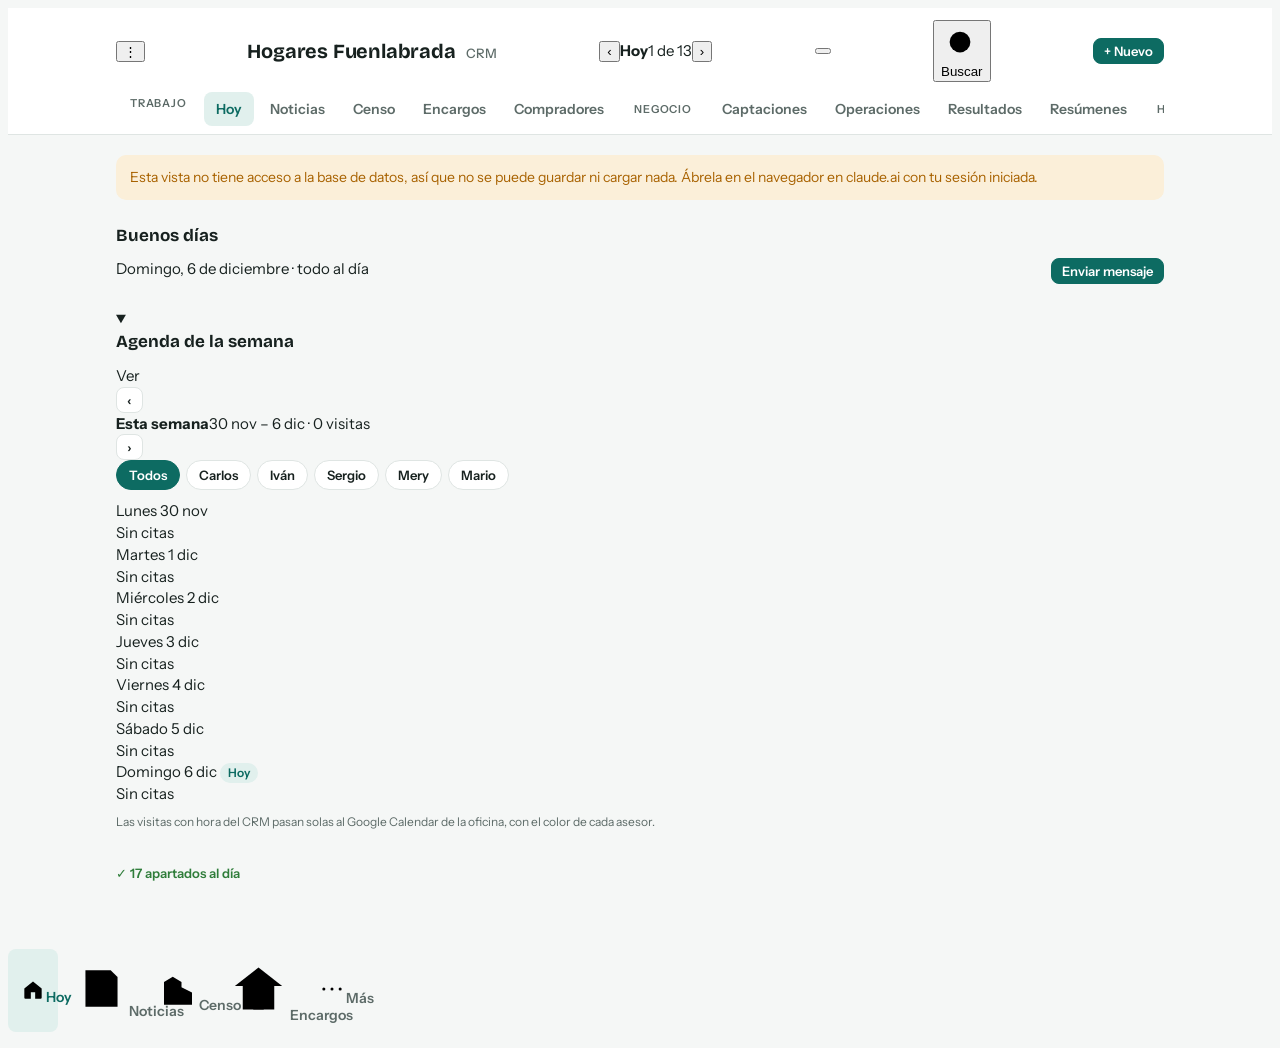
==== commit 84721156: "Merge main (encargos atascados) en inversores Co-Authored-By: Claude Opus 5.5 <noreply@anthropic.com" ====
--- a/fuente/crm.html
+++ b/fuente/crm.html
@@ -190,7 +190,7 @@
 const EST_ENC = ["Activo","Reservado","Paralizado","Vendido","Retirado","Devuelto"];
 const EST_OP = ["Reserva","Aceptada","Arras","Escriturada","Caída"];
 const DEF_AJUSTES = {asesores:[{nombre:"Carlos",zona:"ROSA"},{nombre:"Iván",zona:"AZUL"},{nombre:"Sergio",zona:"AMARILLA"},{nombre:"Mery",zona:"VERDE"},{nombre:"Mario",zona:""}],
-  objetivoMes:40000,objetivoPeriodo:200000,periodoInicio:"2026-10-01",periodoFin:"2026-12-31",gastosMes:24000,diasRevisionPrecio:30,objetivoAnual:1000000,anioObjetivo:2027};
+  objetivoMes:40000,objetivoPeriodo:200000,periodoInicio:"2026-10-01",periodoFin:"2026-12-31",gastosMes:24000,diasRevisionPrecio:30,visitasMinMes:4,objetivoAnual:1000000,anioObjetivo:2027};
 
 const S = {view:"hoy",contactos:[],encargos:[],operaciones:[],captaciones:[],compradores:[],visitas:[],avisos:[],ajustes:DEF_AJUSTES,db:null,censo:null,censoEd:{},portales:{},f:{q:"",asesor:"",etapa:"activos",paso:"",estado:"Activo"},cf:{zona:"",q:"",ko:false},kf:{zona:"",asesor:"",estado:"Pendiente",q:""},pag:{},hoyMas:{},lf:{zona:"",calle:"",num:"",m2:"",dm2:"5",anio:"",danio:"3",tipo:"",planta:"",rc:""}};
 const $ = s=>document.querySelector(s);
@@ -350,7 +350,7 @@
   return {cls:"ok",txt:"Precio bien",corto:"Precio bien",motivo:pr.join(" · ")}}
 function pintarSemaforo(col,id,d){if(col!=="encargos"||!id)return;$("#semabox")?.remove();const p=$('#frm .fpane[data-pane="prin"]');if(!p)return;
   const s=semaforoPrecio(d);if(!s)return;const box=document.createElement("div");box.id="semabox";box.className="vivbox full";box.style.gridColumn="1/-1";
-  box.innerHTML=`<div class="vb-h">Semáforo de precio <span class="pill ${s.cls}">${esc(s.txt)}</span></div><div class="vb-s">${esc(s.motivo)}</div>`;
+  const at=atasco({...d,id});box.innerHTML=`<div class="vb-h">Semáforo de precio <span class="pill ${at?"bad":s.cls}">${esc(at&&s.cls==="ok"?"Atascado: proponer bajada":s.txt)}</span></div><div class="vb-s">${esc(s.motivo)}</div>${at?`<div class="vb-s"><b>${esc(at.diag)}</b></div>`:""}${at||s.cls!=="ok"?`<div class="vb-b"><button class="btn small${at?" primary":""}" type="button" data-baj="${esc(id)}">Propuesta de bajada e informe</button></div>`:""}`;
   const ref=p.querySelector("#recbox")||p.querySelector("details.fmas")||p.querySelector("#fld-nuevaNota")?.closest("label");ref?ref.before(box):p.appendChild(box);
   if(!S.mercado&&!pintarSemaforo.pide){pintarSemaforo.pide=1;cargarMercado().then(()=>{pintarSemaforo.pide=0;if(cur&&cur.col==="encargos"&&cur.id===id)pintarSemaforo(col,id,anterior("encargos",id))})}}
 
@@ -440,6 +440,125 @@
   <div class="pie">${esc(e.asesor||"")} · Hogares Fuenlabrada${tel?" · "+esc(tel):""}</div>
   <script>window.onload=()=>setTimeout(()=>print(),400)<\/script></body></html>`;
   const w=window.open(URL.createObjectURL(new Blob([html],{type:"text/html"})),"_blank");if(!w)toast("Permite las ventanas emergentes para ver el informe")}
+
+/* ---------- Encargos atascados: propuesta de bajada de precio (Stiwhar, 07/11/2026) ----------
+   Un encargo está atascado cuando lleva ≥ «Días hasta revisar precio» (30) desde la captación o la última revisión
+   y no tiene ninguna oferta, o tiene menos de «Visitas mínimas al mes» (4) en los últimos 30 días.
+   «No acepta: recordar en 15 días» lo aparca con bajadaPospuesta. Las bajadas aceptadas quedan en e.bajadas. */
+const ofertasEnc=(e,desde)=>S.visitas.filter(v=>v.encargoId===e.id&&+v.oferta>0&&(!desde||(v.fecha||"")>=desde));
+function atasco(e){if(!e||e.estado!=="Activo"||!(+e.precio>0))return null;const hoy=hoyISO();
+  if(e.bajadaPospuesta&&e.bajadaPospuesta>hoy)return null;
+  const base=[e.fechaCaptacion,e.ultimaRevisionPrecio].filter(Boolean).sort().pop();if(!base)return null;
+  const dm=dias(base,hoy),lim=+S.ajustes.diasRevisionPrecio||30,vmin=+S.ajustes.visitasMinMes||4;if(dm<lim)return null;
+  const V=S.visitas.filter(v=>v.encargoId===e.id&&!v.cancelada&&((v.fecha||"")<hoy||(v.fecha===hoy&&v.interes))),V30=V.filter(v=>(v.fecha||"")>=dias2(hoy,-30)).length;
+  const Of=ofertasEnc(e,base),sinOf=!Of.length,pocas=V30<vmin;if(!sinOf&&!pocas)return null;
+  const desde=e.ultimaRevisionPrecio&&e.ultimaRevisionPrecio>=(e.fechaCaptacion||"")?"la última bajada":"la captación";
+  const diag=V30>=vmin?`${V30} visitas en 30 días y ninguna oferta: la casa gusta, pero el precio frena.`:V30?`Solo ${V30} visita${V30>1?"s":""} en 30 días${sinOf?" y ninguna oferta":""}: el precio no atrae visitas.`:`Ninguna visita en 30 días${sinOf?" y ninguna oferta":""}: el precio no atrae visitas.`;
+  return {dm,base,desde,V,V30,Of,sinOf,pocas,diag}}
+const atascados=()=>S.encargos.filter(e=>atasco(e)).sort((a,b)=>atasco(b).dm-atasco(a).dm);
+/* Testigos de mercado: la zona; si hay pocos, el barrio; si no, toda Fuenlabrada. Con m² parecidos si hay bastantes. */
+function testigosEnc(e){const L=(S.mercado?S.mercado.L:[]).filter(m=>+m.precio>=60000),z=e.zona||zonaDe(e.direccion),cp=cpEnc(e),d90=dias2(hoyISO(),-90);
+  const vivo=m=>!m.fechaBaja||m.fechaBaja>=d90,nb=String((BARRIOS_CP.find(b=>b[0]===cp)||[])[1]||"").toLowerCase(),pal=nb.split(/[\s,\/]+/).filter(w=>w.length>3);
+  const enBarrio=m=>pal.length&&pal.some(w=>String(m.barrio||"").toLowerCase().includes(w));
+  let M=L.filter(m=>vivo(m)&&z&&m.zona===z),amb=z?"la zona "+titulo(z):"";
+  if(M.length<5){const B=L.filter(m=>vivo(m)&&(enBarrio(m)||(z&&m.zona===z)));if(B.length>M.length){M=B;amb=nb?"el barrio ("+(BARRIOS_CP.find(b=>b[0]===cp)||[])[1]+")":amb}}
+  if(M.length<5){M=L.filter(vivo);amb="toda Fuenlabrada"}
+  const m2=+e.m2||0;if(m2){const P=M.filter(m=>+m.m2>0&&Math.abs(m.m2/m2-1)<=0.3);if(P.length>=4){M=P;amb+=`, entre ${Math.round(m2*0.7)} y ${Math.round(m2*1.3)} m²`}}
+  const em=m=>+m.m2>0?m.precio/m.m2:null,baja=m=>{const p=(m.precios||[]).map(x=>+x.precio).filter(Boolean);return p.length>1&&p[p.length-1]<p[0]?p[0]-p[p.length-1]:0};
+  M=M.map(m=>({...m,em:em(m),baja:baja(m)})).sort((a,b)=>Math.abs((a.m2||0)-m2)-Math.abs((b.m2||0)-m2));
+  return {L:M,amb,emed:mediana(M.map(m=>m.em)),pmed:mediana(M.map(m=>+m.precio)),nBaj:M.filter(m=>m.baja).length}}
+const redPrecio=n=>n<100000?Math.round(n/500)*500:Math.round(n/1000)*1000;
+function propuestaBajada(e,T){const p=+e.precio,m2=+e.m2||0;let obj=p*0.95,por="una bajada del 5 % para volver a salir en las búsquedas";
+  if(claseEnc(e)==="Vivienda"&&T&&T.emed&&m2&&T.L.length>=3){const t=T.emed*m2*1.03;if(t<p*0.97){obj=Math.max(t,p*0.85);por=`la mediana de ${T.amb} (${eur0(T.emed)}/m²) más un 3 % de margen para negociar`+(t<p*0.85?"; no bajamos más de un 15 % de golpe":"")}
+    else{obj=p*0.97;por="el precio por m² está en línea con el mercado: basta un ajuste del 3 % para reactivar las visitas"}}
+  return {precio:redPrecio(obj),por}}
+/* Solo cuentan los compradores con presupuesto apuntado: son los que filtran por precio */
+const encajanA=(e,precio)=>S.compradores.filter(c=>compActivo(c)&&+c.precioMax>0&&encaja(c,{...e,precio})).length;
+/* Opiniones de las visitas sin las coletillas de la importación («Asignada a X.», «Hecha por X.») */
+const opinionesEnc=(V,n)=>V.map(v=>({...v,opinion:String(v.opinion||"").replace(/(Asignada a|Hecha por|Apuntada al asesor del encargo)[^.]*\.?\s*/gi,"").replace(/\(apuntada al asesor del encargo\)/gi,"").trim()})).filter(v=>v.opinion.length>3&&!/^Hoja:/i.test(v.opinion)).sort((a,b)=>(b.fecha||"").localeCompare(a.fecha||"")).slice(0,n);
+let BAJ=null;
+function ventanaBajada(){let w=$("#dlgBaj");if(w)return w;
+  w=document.createElement("div");w.id="dlgBaj";w.className="modal";w.setAttribute("role","dialog");w.setAttribute("aria-modal","true");w.hidden=true;
+  w.innerHTML='<style>#dlgBaj form{width:min(720px,100%)}#dlgBaj .db{display:block}#dlgBaj .dh{position:relative;padding-right:56px}#dlgBaj .bj-k{grid-template-columns:repeat(auto-fit,minmax(130px,1fr));gap:8px}#dlgBaj .bj-k .kpi{padding:10px}#dlgBaj .bj-k .v{font-size:22px}#dlgBaj .bj-diag{background:var(--accent-soft);padding:10px 12px;border-radius:10px;font-weight:600}#dlgBaj .bj-h{font-size:12px;font-weight:700;letter-spacing:.04em;text-transform:uppercase;color:var(--muted);margin:0 0 6px}#dlgBaj .bj-t{overflow-x:auto;margin-top:6px}#dlgBaj table{width:100%;border-collapse:collapse;font-size:13px}#dlgBaj td,#dlgBaj th{text-align:left;padding:5px 4px;border-bottom:1px solid var(--line);vertical-align:top}#dlgBaj th{color:var(--muted);font-weight:600}#dlgBaj td:nth-child(n+2),#dlgBaj th:nth-child(n+2){text-align:right;white-space:nowrap}#dlgBaj .bj-prop{border:1px solid var(--line);border-radius:10px;padding:12px;display:grid;gap:8px}#dlgBaj .bj-acc{display:flex;gap:8px;flex-wrap:wrap}#dlgBaj .bj-acc .btn{text-align:center;white-space:nowrap}#dlgBaj .bj-df{display:grid;grid-template-columns:1fr 1fr;gap:8px}#dlgBaj .bj-df .btn{white-space:normal}#dlgBaj .db>.full{grid-template-columns:minmax(0,1fr)}#dlgBaj .db>.full>*{min-width:0}@media (max-width:600px){#dlgBaj .bj-acc{display:grid;grid-template-columns:1fr 1fr}#dlgBaj .bj-acc .btn:first-child{grid-column:1/-1}#dlgBaj .bj-df .btn{padding:10px 12px;font-size:14px}#dlgBaj td:first-child{white-space:normal}#dlgBaj table{font-size:12px}}</style><form id="frmBaj" novalidate></form>';document.body.appendChild(w);
+  w.addEventListener("click",ev=>{const a=ev.target.closest("[data-bj]");if(!a)return;ev.preventDefault();const k=a.dataset.bj;
+    if(k==="cerrar")w.hidden=true;else if(k==="informe")informeBajada();else if(k==="acepta")bajadaAceptada(a);else if(k==="pospone")bajadaPospuesta(a);else if(k==="ficha"){w.hidden=true;abrir("encargos",BAJ.e.id)}});
+  w.addEventListener("input",ev=>{if(ev.target.id==="bj-precio")pintarCifrasBajada()});
+  document.addEventListener("keydown",ev=>{if(ev.key==="Escape"&&!w.hidden){ev.stopPropagation();w.hidden=true}},true);
+  return w}
+async function abrirBajada(id){const e=S.encargos.find(x=>x.id===id);if(!e)return;const w=ventanaBajada(),F=$("#frmBaj");w.hidden=false;
+  F.innerHTML=`<div class="dh">Propuesta de bajada</div><div class="db"><div class="vb-s">Buscando testigos de mercado…</div></div>`;
+  await cargarMercado();const T=testigosEnc(e),A=atasco(e)||atasco({...e,bajadaPospuesta:""})||{dm:0,V:[],V30:0,Of:[],diag:"",desde:"la captación"},P=propuestaBajada(e,T);
+  BAJ={e,T,A,P};const p=+e.precio,m2=+e.m2||0,eurm2=m2?p/m2:null,sobre=T.emed&&eurm2?eurm2/T.emed-1:null,mej=A.Of.length?Math.max(...A.Of.map(v=>+v.oferta)):0;
+  const op=opinionesEnc(A.V,3);
+  const c=e.contactoId&&S.contactos.find(x=>x.id===e.contactoId),tel=c&&c.telefono,nom=titulo(pNombre(c&&c.nombre||e.propietario||""));
+  const k=(l,v,s)=>`<div class="kpi"><div class="l">${l}</div><div class="v">${v}</div>${s?`<div class="s">${s}</div>`:""}</div>`;
+  const wa=tel?waURL(tel,`Hola ${nom}, ${yoFirma()}. Te escribo por la venta de ${e.direccion}: lleva ${A.dm} días a ${eur0(p)} ${A.sinOf?"sin ninguna oferta":"con pocas visitas"}. He preparado un informe con lo que se está vendiendo en la zona y una propuesta de precio. ¿Te viene bien que lo veamos hoy o mañana?`):"";
+  F.innerHTML=`<div class="dh">Propuesta de bajada <span class="pill bad">${A.dm} días</span><button type="button" class="dx" data-bj="cerrar" aria-label="Cerrar" title="Cerrar">×</button></div>
+  <div class="db"><div class="full" style="grid-column:1/-1;display:grid;gap:12px">
+    <div><div class="vb-t" style="font-weight:600">${esc(e.direccion||"")}</div><div class="vb-s">${esc(e.asesor||"")} · ${eur0(p)}${m2?` · ${m2} m² (${eur0(eurm2)}/m²)`:""} · desde ${A.desde}</div></div>
+    <div class="kpis bj-k">${k("Días sin vender",A.dm,"desde "+A.desde)}${k("Visitas",A.V30,"en 30 días · "+A.V.length+" en total")}${k("Ofertas",A.Of.length,mej?"la mejor, "+eur0(mej):"ninguna apuntada")}${k("Compradores",encajanA(e,p),"con presupuesto que encajan hoy")}</div>
+    ${A.diag?`<div class="bj-diag">${esc(A.diag)}</div>`:""}
+    ${op.length?`<div><div class="bj-h">Lo que dicen las visitas</div>${op.map(v=>`<div class="vb-s">${fmtF(v.fecha)} · ${esc(v.interes||"")}${v.interes?" · ":""}${esc(v.opinion)}</div>`).join("")}</div>`:""}
+    <div><div class="bj-h">El mercado</div>
+      <div class="vb-s">${T.L.length?`${T.L.length} vivienda${T.L.length>1?"s":""} en venta en ${esc(T.amb)}: precio mediano ${eur0(T.pmed)}${T.emed?` (${eur0(T.emed)}/m²)`:""}.${sobre!=null?` La nuestra está un <b>${sobre>=0?"+":""}${Math.round(sobre*100)} %</b> ${sobre>=0?"por encima":"por debajo"}.`:m2?"":" Faltan los m² en la ficha para comparar por m²."}${T.nBaj?` ${T.nBaj} ${T.nBaj>1?"han bajado":"ha bajado"} ya de precio.`:""}`:"Aún no hay testigos de mercado para esta zona: la propuesta es una bajada suave."}</div>
+      ${T.L.length?`<div class="bj-t"><table><thead><tr><th>Testigo</th><th>m²</th><th>Precio</th><th>€/m²</th></tr></thead><tbody>${T.L.slice(0,6).map(m=>`<tr><td>${m.url?`<a href="${esc(m.url)}" target="_blank" rel="noopener">${esc(m.calle||m.barrio||"Anuncio")}</a>`:esc(m.calle||m.barrio||"")}${m.hab?` · ${esc(m.hab)} hab.`:""}${m.baja?` <span class="pill ok">bajó ${eur0(m.baja)}</span>`:""}${m.fechaBaja?' <span class="pill">ya no se anuncia</span>':""}</td><td>${m.m2||"—"}</td><td>${eur0(+m.precio)}</td><td>${m.em?eur0(m.em):"—"}</td></tr>`).join("")}</tbody></table></div>`:""}
+    </div>
+    <div class="bj-prop"><div class="bj-h" style="margin:0">Precio propuesto</div>
+      <div style="display:flex;gap:10px;align-items:end;flex-wrap:wrap"><label style="flex:0 1 180px">Nuevo precio (€)<input id="bj-precio" type="number" inputmode="decimal" value="${P.precio}"></label><div id="bj-cifras" class="vb-s" style="flex:1 1 200px"></div></div>
+      <div class="vb-s">Cómo sale: ${esc(P.por)}.</div>
+      ${e.propuestaBajada?`<div class="vb-s">Propuesta enviada al propietario el ${fmtF(e.propuestaBajada.f)} (${eur0(e.propuestaBajada.precio)}).</div>`:""}
+      ${(e.bajadas||[]).length?`<div class="vb-s">Bajadas anteriores: ${(e.bajadas||[]).map(b=>`${fmtF(b.f)} de ${eur0(b.de)} a ${eur0(b.a)}`).join(" · ")}</div>`:""}
+    </div>
+    <div class="bj-acc"><button class="btn primary" type="button" data-bj="informe">Informe para el propietario</button>${wa?`<a class="btn wa" style="text-decoration:none;border-color:#25d366" target="_blank" rel="noopener" href="${esc(wa)}" data-bjwa>WhatsApp al propietario</a>`:""}${tel?`<a class="btn" style="text-decoration:none" href="tel:${esc(telOk(tel)||tel)}">📞 Llamar</a>`:""}<button class="btn" type="button" data-bj="ficha">Ver ficha</button></div>
+  </div></div>
+  <div class="df bj-df"><button class="btn" type="button" data-bj="acepta">✓ Acepta: cambiar el precio</button><button class="btn" type="button" data-bj="pospone">No acepta: recordar en 15 días</button></div>`;
+  F.querySelector("[data-bjwa]")?.addEventListener("click",()=>marcarPropuesta());
+  pintarCifrasBajada()}
+function precioBaj(){const v=+($("#bj-precio")||{}).value;return v>0?v:0}
+function pintarCifrasBajada(){const x=$("#bj-cifras");if(!x||!BAJ)return;const e=BAJ.e,n=precioBaj(),p=+e.precio,m2=+e.m2||0;if(!n){x.textContent="";return}
+  const a=encajanA(e,p),b=encajanA(e,n);
+  x.innerHTML=`${n<p?"−":"+"}${eur0(Math.abs(p-n))} (${n<p?"−":"+"}${Math.abs(Math.round((1-n/p)*1000)/10)} %)${m2?` · ${eur0(n/m2)}/m²`:""}<br><b>${b} comprador${b!==1?"es":""} nuestro${b!==1?"s":""}</b> encaja${b!==1?"n":""} a este precio${b>a?` (${b-a} más que hoy)`:""}`}
+async function marcarPropuesta(){if(!BAJ)return;const n=precioBaj();if(!n)return;
+  await guardar("encargos",BAJ.e.id,{propuestaBajada:{f:hoyISO(),precio:n,por:S.yo&&S.yo.nombre||""}},`Propuesta de bajada a ${eur0(n)} enviada al propietario`)}
+async function bajadaAceptada(btn){if(!BAJ)return;const e=BAJ.e,n=precioBaj(),p=+e.precio;if(!n||n>=p){toast("Pon un precio más bajo que el actual");return}
+  if(!btn.dataset.sure){btn.dataset.sure=1;btn.textContent=`Pulsa otra vez: ${eur0(p)} → ${eur0(n)}`;return}
+  btn.disabled=true;const hoy=hoyISO(),bj=[...(e.bajadas||[]),{f:hoy,de:p,a:n,por:S.yo&&S.yo.nombre||""}];
+  const ok=await guardar("encargos",e.id,{precio:n,ultimaRevisionPrecio:hoy,bajadas:bj,bajadaPospuesta:"",propuestaBajada:null},`Bajada de precio aceptada: de ${eur0(p)} a ${eur0(n)}`);
+  if(!ok){btn.disabled=false;return}$("#dlgBaj").hidden=true;const b=encajanA({...e,precio:n},n);
+  toast(b?`Precio cambiado. ${b} comprador${b>1?"es":""} encaja${b>1?"n":""}: mándaselo desde «Cruce de compradores»`:"Precio cambiado. Acuérdate de cambiarlo también en los portales");render()}
+async function bajadaPospuesta(btn){if(!BAJ)return;const e=BAJ.e,n=precioBaj(),f=dias2(hoyISO(),15);btn.disabled=true;
+  const ok=await guardar("encargos",e.id,{bajadaPospuesta:f},`Propuesta de bajada${n?" a "+eur0(n):""}: el propietario no acepta de momento. Se vuelve a proponer el ${fmtF(f)}`);
+  if(!ok){btn.disabled=false;return}$("#dlgBaj").hidden=true;toast("Te lo volvemos a recordar el "+fmtF(f));render()}
+/* Informe para el propietario con la propuesta (para imprimir, guardar en PDF o mandar) */
+function informeBajada(){if(!BAJ)return;const {e,T,A}=BAJ,n=precioBaj()||BAJ.P.precio,p=+e.precio,m2=+e.m2||0;marcarPropuesta();
+  const c=e.contactoId&&S.contactos.find(x=>x.id===e.contactoId),nom=titulo(pNombre(c&&c.nombre||e.propietario||"")),tel=S.ajustes.telefonoOficina;
+  const logo=new URL("logo-casa.png",location.href).href,f=new Date().toLocaleDateString("es-ES",{day:"numeric",month:"long",year:"numeric"});
+  const a=encajanA(e,p),b=encajanA(e,n),op=opinionesEnc(A.V,5),mej=A.Of.length?Math.max(...A.Of.map(v=>+v.oferta)):0;
+  const k=(l,v,s2)=>`<div class="k"><div class="l">${l}</div><div class="v">${v}</div>${s2?`<div class="s">${s2}</div>`:""}</div>`,sobre=T.emed&&m2?(p/m2)/T.emed-1:null;
+  const html=`<!DOCTYPE html><html lang="es"><head><meta charset="utf-8"><title>Propuesta de precio · ${esc(e.direccion||"")}</title><${"style"}>
+  body{font:14px/1.5 -apple-system,"Segoe UI",Roboto,sans-serif;color:#333130;max-width:760px;margin:24px auto;padding:0 20px}h1{font:600 24px Georgia,serif;margin:8px 0 2px}.s0{color:#706e6a}
+  .ks{display:grid;grid-template-columns:repeat(4,1fr);gap:10px;margin:18px 0}.k{border:1px solid #e4e1dd;border-radius:10px;padding:10px}.l{font-size:11px;text-transform:uppercase;letter-spacing:.05em;color:#706e6a}.v{font:600 22px Georgia,serif}.s{font-size:12px;color:#706e6a}
+  h2{font:600 17px Georgia,serif;margin:22px 0 6px;border-bottom:2px solid #ac9465;padding-bottom:3px}table{width:100%;border-collapse:collapse}td,th{text-align:left;padding:6px 4px;border-bottom:1px solid #eee;vertical-align:top}th{font-size:12px;color:#706e6a}td.n,th.n{text-align:right}
+  .prop{display:grid;grid-template-columns:1fr auto 1fr;gap:12px;align-items:center;background:#f3eee4;border-radius:10px;padding:14px 16px;margin-top:10px;text-align:center}.prop .v{font-size:26px}.prop .old{text-decoration:line-through;color:#706e6a}.pie{margin-top:28px;font-size:12px;color:#706e6a}
+  @media print{body{margin:0}}@media (max-width:560px){.ks{grid-template-columns:1fr 1fr}}</${"style"}></head><body>
+  <img src="${logo}" alt="" style="height:34px"><h1>Propuesta de precio para tu vivienda</h1><div class="s0">${esc(e.direccion||"")} · ${f}</div>
+  <p>${nom?`Hola ${esc(nom)}, `:""}tu vivienda lleva ${A.dm} días a la venta a ${eur0(p)}. Te contamos cómo va, qué está pasando en el mercado de tu zona y qué precio te recomendamos para venderla en las próximas semanas.</p>
+  <div class="ks">${k("Días en venta",A.dm,"desde "+A.desde)}${k("Visitas",A.V30,"últimos 30 días · "+A.V.length+" en total")}${k("Ofertas",A.Of.length,mej?"la mejor, "+eur0(mej):"ninguna hasta hoy")}${k("Compradores",a,"de nuestra cartera que encajan hoy")}</div>
+  <h2>Cómo va la venta</h2><p>${esc(A.diag||"")} Las primeras semanas son las que más compradores atraen: cuanto más tiempo pasa un anuncio sin moverse, más lo ignoran los compradores y más fuerza pierde en la negociación.</p>
+  ${op.length?`<h2>Lo que dicen los que la han visto</h2><table><thead><tr><th>Fecha</th><th>Interés</th><th>Comentario</th></tr></thead><tbody>${op.map(v=>`<tr><td>${fmtF(v.fecha)}</td><td>${esc(v.interes||"—")}</td><td>${esc(v.opinion)}</td></tr>`).join("")}</tbody></table>`:""}
+  <h2>El mercado en tu zona</h2>${T.L.length?`<p>Ahora mismo compiten con tu vivienda ${T.L.length} viviendas en ${esc(T.amb)}, con un precio mediano de ${eur0(T.pmed)}${T.emed?` (${eur0(T.emed)}/m²)`:""}.${sobre!=null?` La tuya está anunciada a ${eur0(p/m2)}/m², un ${Math.abs(Math.round(sobre*100))} % ${sobre>=0?"por encima":"por debajo"} de la zona.`:""}${T.nBaj?` ${T.nBaj>1?T.nBaj+" de ellas ya han":"Una de ellas ya ha"} bajado su precio.`:""}</p>
+  <table><thead><tr><th>Vivienda</th><th class="n">m²</th><th class="n">Precio</th><th class="n">€/m²</th></tr></thead><tbody>${T.L.slice(0,8).map(m=>`<tr><td>${esc(m.calle||m.barrio||"")}${m.hab?` · ${esc(m.hab)} hab.`:""}${m.planta?` · planta ${esc(m.planta)}`:""}${m.baja?` · ha bajado ${eur0(m.baja)}`:""}</td><td class="n">${m.m2||"—"}</td><td class="n">${eur0(+m.precio)}</td><td class="n">${m.em?eur0(m.em):"—"}</td></tr>`).join("")}</tbody></table>`:"<p>Estamos recogiendo los anuncios de tu zona; aún no hay datos suficientes para compararla.</p>"}
+  <h2>Nuestra propuesta</h2>
+  <div class="prop"><div><div class="l">Precio actual</div><div class="v old">${eur0(p)}</div></div><div style="font-size:22px">→</div><div><div class="l">Precio recomendado</div><div class="v">${eur0(n)}</div>${m2?`<div class="s">${eur0(n/m2)}/m²</div>`:""}</div></div>
+  <p>${b>a?`Con este precio, <b>${b} compradores de nuestra cartera</b> buscan una vivienda como la tuya (hoy encajan ${a}), y te avisaremos de cada visita.`:"Con este precio la vivienda vuelve a salir en las búsquedas de los compradores que filtran por precio y destaca frente a las de la zona."} Te mandaremos cada semana el informe de visitas para ver juntos cómo responde el mercado.</p>
+  <div class="pie">${esc(e.asesor||"")} · Hogares Fuenlabrada${tel?" · "+esc(tel):""}</div>
+  <script>window.onload=()=>setTimeout(()=>print(),400)<\/script></body></html>`;
+  const w=window.open(URL.createObjectURL(new Blob([html],{type:"text/html"})),"_blank");if(!w)toast("Permite las ventanas emergentes para ver el informe")}
+function rowAtasco(e){const A=atasco(e),P=S.mercado?propuestaBajada(e,testigosEnc(e)):null;
+  return `<button class="row" type="button" data-baj="${esc(e.id)}"><span class="t">${esc(e.direccion||"")}</span><span class="r">${eur0(+e.precio)}</span>
+  <span class="m"><span>${esc(e.asesor||"")}</span><span class="pill bad">${A.dm} días</span><span class="pill ${A.V30?"warn":"bad"}">${A.V30} visita${A.V30!==1?"s":""} en 30 d</span>${A.sinOf?'<span class="pill bad">Sin ofertas</span>':""}${P?`<span class="pill acc">Propuesta: ${eur0(P.precio)}</span>`:""}${e.propuestaBajada?`<span class="pill ok">Enviada ${fmtF(e.propuestaBajada.f)}</span>`:""}</span></button>`}
+document.addEventListener("click",ev=>{const t=ev.target.closest&&ev.target.closest("[data-baj]");if(!t)return;ev.preventDefault();ev.stopPropagation();
+  if($("#dlg").open){$("#dlg").close();setTimeout(()=>abrirBajada(t.dataset.baj),150)}else abrirBajada(t.dataset.baj)},true);
 
 /* ---------- Sesión de llamadas: una cola, una llamada tras otra ---------- */
 function sesCola(){const yo=S.yo;if(!yo||esCoord())return [];const hoy=hoyISO(),out=[];
@@ -1007,7 +1126,7 @@
   const AY=lsGet("crm-ayuda"),ayuda=b=>!b.nota?"":((AY[b.k]||[0])[0]<3)?`<p class="nota">${b.nota}</p>`:`<details class="ayuda"><summary title="Qué es esto" aria-label="Qué es esto">?</summary><p class="nota">${b.nota}</p></details>`;
   const bloque=b=>`<details class="hb" id="hb-${b.k}"${abierto===b.k?" open":""}><summary><h2>${b.t}</h2><span class="cnt ${b.tono||""}">${b.n}</span></summary><div class="hb-in">${ayuda(b)}${b.html}</div></details>`;
   /* Tres grupos fijos (la agenda, al final) */
-  const G=[["Para hacer hoy",["avisos","rec","pend","bvis","ped","bpend","sti","firma"]],["Para revisar",["borr","ns","capn","encAl","binf","bsinf","bofi","bcap","urg","vend","pedEnv"]],["Oportunidades",["alq","llamar","cruces","compn","cli"]]];
+  const G=[["Para hacer hoy",["avisos","rec","pend","bvis","ped","bpend","sti","firma"]],["Para revisar",["borr","ns","capn","encAl","baj","binf","bsinf","bofi","bcap","urg","vend","pedEnv"]],["Oportunidades",["alq","llamar","cruces","compn","cli"]]];
   const grupoDe=k=>{if(k==="agenda")return 3;const i=G.findIndex(g=>g[1].includes(k));return i<0?1:i};
   const grupos=G.map((g,i)=>[g[0],vis.filter(b=>grupoDe(b.k)===i)]).filter(g=>g[1].length),resto=vis.filter(b=>grupoDe(b.k)===3);
   return `<section class="hoy-saludo"><h2>${sal}${nom?", "+esc(nom):""}</h2><button class="btn small primary" type="button" data-nuevo="aviso" data-tipo="Mensaje" style="float:right">Enviar mensaje</button><span>${fecha.charAt(0).toUpperCase()+fecha.slice(1)} · ${tot?`${tot} cosa${tot>1?"s":""} pendiente${tot>1?"s":""}`:"todo al día"}</span></section>
@@ -1046,6 +1165,7 @@
     {k:"borr",t:"Solicitudes de borrado",n:solBorr.length+nsQ.length,tono:"warn",html:`<div class="list">${nsQ.map(rowNsQ).join("")}${(S.hoyMas.borr?solBorr:solBorr.slice(0,5)).map(({col,x})=>`<button class="row" type="button" data-open="${col}" data-id="${esc(x.id)}"><span class="t">${esc(x.direccion||x.inmueble||x.nombre||"")}${col==="visitas"&&x.fecha?" · "+fmtF(x.fecha)+(x.hora?" "+esc(x.hora):""):""}</span><span class="r"><span class="pill bad">${x.borrarSolicitado.tipo==="censo"?"Volver al censo":"Borrar"}</span></span><span class="m"><span class="pill">${TIT[col]}</span><span>${esc(x.asesor||"")}</span><span>${esc(x.borrarSolicitado.motivo||"")}</span><span>${fmtF(String(x.borrarSolicitado.f).slice(0,10))}</span></span></button>`).join("")}</div>${solBorr.length>5?`<div class="tools" style="margin-top:8px"><button class="btn small" type="button" data-hoymas="borr">${S.hoyMas.borr?"Ver menos":`Ver ${solBorr.length-5} más`}</button></div>`:""}`},
     {k:"sti",t:S.yo&&S.yo.rol==="responsable"?"Te esperan a ti":"Esperan a Stiwhar",n:sti.length,tono:"warn",html:hoyLista("sti",sti,rowContacto,"")},
     {k:"encAl",t:"Encargos que piden atención",n:encAl.length,tono:"warn",html:hoyLista("encAl",encAl,rowEncargo,"")},
+    ...(L=>[{k:"baj",t:"Encargos atascados: proponer bajada",n:L.length,tono:"bad",nota:`Llevan ${S.ajustes.diasRevisionPrecio||30} días o más sin ofertas, o con menos de ${S.ajustes.visitasMinMes??4} visitas al mes. Ábrelo: verás los testigos de la zona, el precio que proponemos y el informe para el propietario.`,html:hoyLista("baj",L,rowAtasco,"")}])((()=>{const L=atascados();if(L.length&&!S.mercado&&!vHoy.pide){vHoy.pide=1;cargarMercado().then(()=>{vHoy.pide=0;if(S.view==="hoy")render()})}return L})()),
     {k:"cli",t:"Clientes antiguos",n:cli.length,nota:"Reseña a los 15 días de la venta y felicitación en cada aniversario.",html:hoyLista("clientes",cli,rowCliente,"")},
     bloqueFirma()];
   B.push({k:"agenda",t:"Agenda de la semana",n:(n=>n||"Ver")(visitasEntre(agLunes(0),dias2(agLunes(0),6),veTodo()?"":S.yo&&S.yo.nombre).filter(v=>!v.cancelada).length),info:1,html:vAgenda()});
@@ -1396,6 +1516,7 @@
     ["encargoId","Inmueble (encargo) *","selkv",encOpts],["compradorId","Comprador","selkv",()=>[["",S.compradores.length?"Elige el comprador":"—"],...S.compradores.filter(c=>c.estado!=="Baja").map(c=>[c.id,c.nombre+(c.telefono?" · "+c.telefono:"")])]],
     ["compradorNombre","Nombre (si aún no tiene ficha)","text"],["telComprador","Teléfono (si aún no tiene ficha)","tel"],["fecha","Fecha","date"],["hora","Hora","time"],
     ["interes","Interés","sel",()=>["","Mucho","Algo","Nada"]],["informeEnviado","Informe enviado al vendedor","check"],
+    ["oferta","Oferta del comprador (€, si la ha hecho)","number"],
     ["opinion","Qué le ha parecido (pegas, precio que ofrecería…)","textarea",{full:1}],
     ["seguimiento","Seguimiento de la visita hecho el","date"],["seguimientoNota","Qué ha dicho en el seguimiento","textarea",{full:1}]]};
 FORMS.llamadaVend={titulo:"noticia de un vendedor",fields:[
@@ -2699,7 +2820,7 @@
   if(old&&id&&VIVAS.includes(col)&&old.actualizado){try{const srv=await S.db.collection(col).doc(id).leer();
     if(srv&&srv.actualizado&&srv.actualizado!==old.actualizado){const nv=v=>v==null||v===""||v===false?"":JSON.stringify(v),mios={};for(const k of Object.keys(data))if(nv(old[k])!==nv(data[k]))mios[k]=data[k];data=mios;base=srv}}catch(_){}}
   const vtxt=v=>Array.isArray(v)?v.map(x=>x&&typeof x==="object"?[x.nombre,x.telefono,x.nota&&"("+x.nota+")"].filter(Boolean).join(" "):x).join(", "):String(v??"");
-  const cambios=old?Object.keys(data).filter(k=>!["actualizado","historial","creado","noticia","borrarSolicitado","vendidaVista","notaSimplePdf","notaSimpleQuitar","alqRespVence"].includes(k)&&vtxt(old[k])!==vtxt(data[k])&&!(old[k]==null&&data[k]===false)&&!(old[k]==null&&Array.isArray(data[k])&&!data[k].length))
+  const cambios=old?Object.keys(data).filter(k=>!["actualizado","historial","creado","noticia","propuestaBajada","bajadas","bajadaPospuesta","borrarSolicitado","vendidaVista","notaSimplePdf","notaSimpleQuitar","alqRespVence"].includes(k)&&vtxt(old[k])!==vtxt(data[k])&&!(old[k]==null&&data[k]===false)&&!(old[k]==null&&Array.isArray(data[k])&&!data[k].length))
     .map(k=>({campo:etiqueta(col,k),antes:(titCampo(col,k)&&typeof old[k]==="boolean"?(old[k]?"Sí":"No"):vtxt(old[k])).slice(0,200),despues:(titCampo(col,k)&&typeof data[k]==="boolean"?(data[k]?"Sí":"No"):vtxt(data[k])).slice(0,200)})):[];
   const out={...(base||{}),...data}; delete out.id; delete out._id; out.actualizado=ahora;
   if(col==="contactos"&&out.vendida&&out.etapa!=="KO")out.etapa="KO"; /* Stiwhar (03/11): toda noticia vendida pasa a KO */
@@ -2862,7 +2983,8 @@
    <label>Fin del periodo<input id="aj-fin" type="date" value="${A.periodoFin}"></label>
    <label>Gastos fijos al mes (€)<input id="aj-gas" type="number" value="${A.gastosMes}"></label>
    <label>Días hasta revisar precio<input id="aj-rev" type="number" value="${A.diasRevisionPrecio}"></label>
-   <label>Meses antes del fin de un alquiler para avisar al asesor<input id="aj-alq" type="number" min="1" max="24" value="${alqMeses()}"></label>
+   <label>Visitas mínimas al mes (si hay menos, el encargo está atascado)<input id="aj-vmin" type="number" value="${A.visitasMinMes??4}"></label>
+   <label>Meses antes del fin de un alquiler para avisar a Daniel<input id="aj-alq" type="number" min="1" max="24" value="${alqMeses()}"></label>
    <label>Teléfono de la oficina (para cartas)<input id="aj-tel" type="tel" value="${esc(A.telefonoOficina||"")}"></label>
    <label class="full">Metas semanales por asesor (noticias, gestiones, censo, valoraciones, captaciones)<input id="aj-metas" type="text" value="${esc(METAS_ET.map(([k])=>({...DEF_METAS,...(A.metas||{})})[k]).join(", "))}"></label>
    <label class="full">Metas semanales del coordinador (compradores nuevos, visitas, reservas)<input id="aj-metasc" type="text" value="${esc(METAS_COORD_ET.map(([k])=>({...DEF_METAS_COORD,...(A.metasCoord||{})})[k]).join(", "))}"></label>
@@ -2874,7 +2996,7 @@
 }
 async function guardarAjustes(){
   const n=id=>Number($(id).value)||0;
-  const A={objetivoMes:n("#aj-mes"),objetivosMes:Object.fromEntries(($("#aj-objmes")?.value||"").split(",").map(t=>t.trim().match(/^(\d{4}-\d{2})\s*[=:]\s*([\d.]+)$/)).filter(Boolean).map(m=>[m[1],Number(m[2].replace(/\./g,""))])),objetivoPeriodo:n("#aj-per"),objetivoAnual:n("#aj-anual")||1000000,anioObjetivo:n("#aj-anio")||2027,periodoInicio:$("#aj-ini").value,periodoFin:$("#aj-fin").value,gastosMes:n("#aj-gas"),diasRevisionPrecio:n("#aj-rev")||30,mesesAvisoAlquiler:n("#aj-alq")||9,calendarioId:$("#aj-cal").value.trim(),telefonoOficina:$("#aj-tel").value.trim(),metas:(v=>Object.fromEntries(METAS_ET.map(([k],i)=>[k,Number(v[i])>=0&&v[i]!==undefined&&v[i].trim()!==""?Number(v[i]):DEF_METAS[k]])))($("#aj-metas").value.split(",")),
+  const A={objetivoMes:n("#aj-mes"),objetivosMes:Object.fromEntries(($("#aj-objmes")?.value||"").split(",").map(t=>t.trim().match(/^(\d{4}-\d{2})\s*[=:]\s*([\d.]+)$/)).filter(Boolean).map(m=>[m[1],Number(m[2].replace(/\./g,""))])),objetivoPeriodo:n("#aj-per"),objetivoAnual:n("#aj-anual")||1000000,anioObjetivo:n("#aj-anio")||2027,periodoInicio:$("#aj-ini").value,periodoFin:$("#aj-fin").value,gastosMes:n("#aj-gas"),diasRevisionPrecio:n("#aj-rev")||30,mesesAvisoAlquiler:n("#aj-alq")||9,visitasMinMes:$("#aj-vmin").value===""?4:n("#aj-vmin"),calendarioId:$("#aj-cal").value.trim(),telefonoOficina:$("#aj-tel").value.trim(),metas:(v=>Object.fromEntries(METAS_ET.map(([k],i)=>[k,Number(v[i])>=0&&v[i]!==undefined&&v[i].trim()!==""?Number(v[i]):DEF_METAS[k]])))($("#aj-metas").value.split(",")),
     metasCoord:(v=>Object.fromEntries(METAS_COORD_ET.map(([k],i)=>[k,v[i]!==undefined&&v[i].trim()!==""&&Number(v[i])>=0?Number(v[i]):DEF_METAS_COORD[k]])))($("#aj-metasc").value.split(",")),
     asesores:$("#aj-ase").value.split("\n").map(l=>l.split(",")).filter(p=>p[0].trim()).map(p=>({nombre:p[0].trim(),zona:(p[1]||"").trim().toUpperCase()})),
     moviles:Object.fromEntries($("#aj-mov").value.split("\n").map(l=>l.split(",")).filter(p=>p[0].trim()&&telOk(p[1])).map(p=>[p[0].trim(),telOk(p[1])]))};
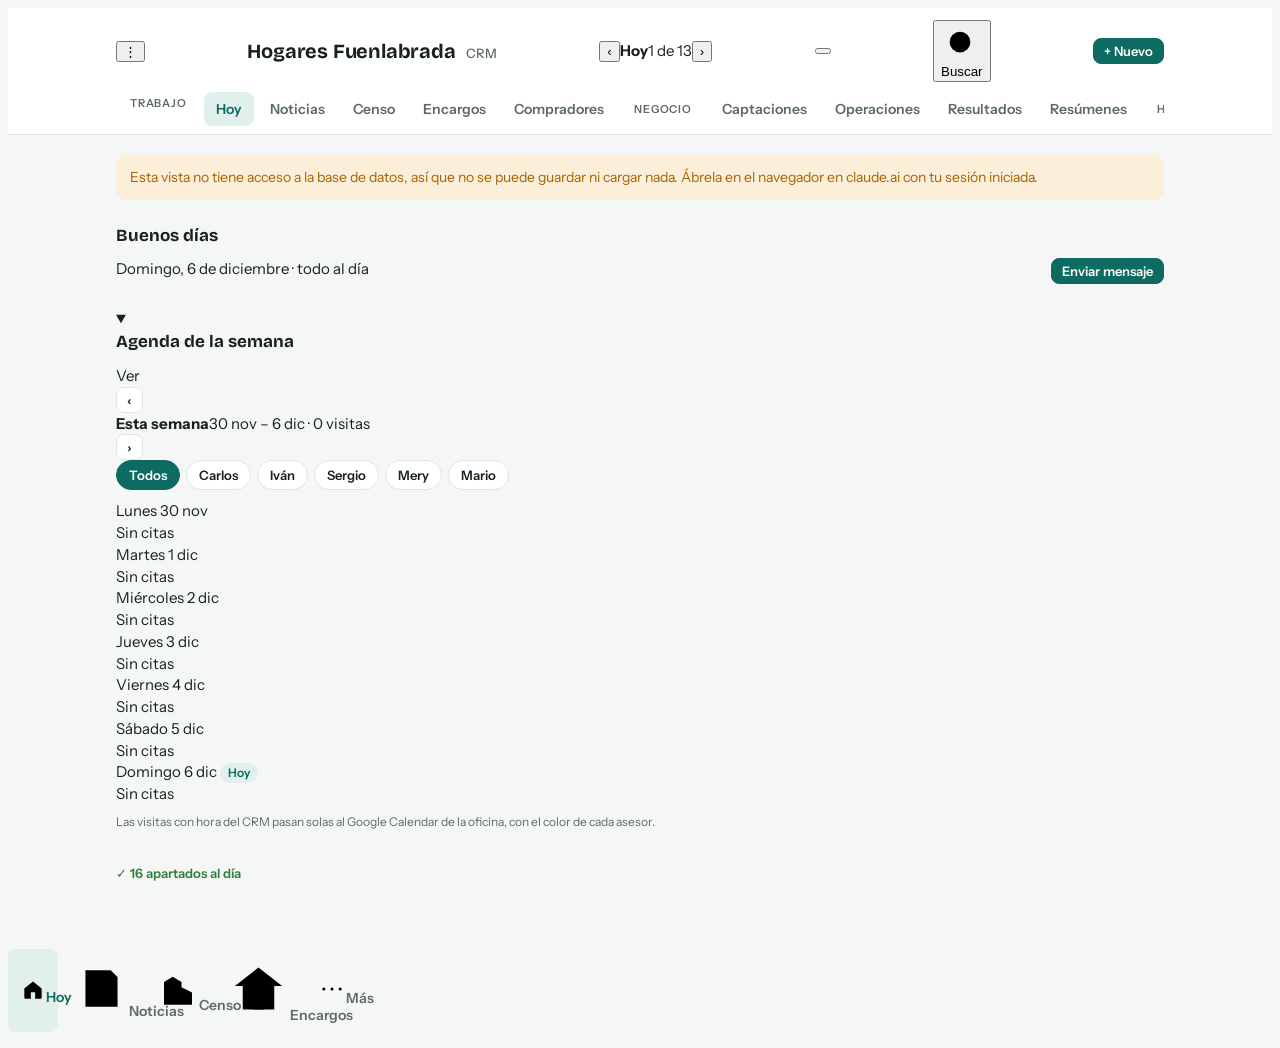
==== commit 4fa832a5: "Previsión: un encargo con su operación ya facturada no vuelve a contar como cartera Co-Authored-By: " ====
--- a/fuente/crm.html
+++ b/fuente/crm.html
@@ -95,7 +95,18 @@
 .hg{margin:14px 4px 2px;font:600 12px var(--body);letter-spacing:.06em;text-transform:uppercase;color:var(--muted)}.hoy-bloques .hg:first-child{margin-top:0}
 .aldia2{color:var(--muted);font-size:13px}.aldia2>summary{cursor:pointer;color:var(--ok);font-weight:600;list-style:none}.aldia2>summary::-webkit-details-marker{display:none}.aldia2 p{margin:4px 0 0}
 details.ayuda{float:right;margin:-4px 0 4px 8px}details.ayuda>summary{list-style:none;cursor:pointer;width:22px;height:22px;border-radius:50%;border:1px solid var(--line);display:grid;place-items:center;font-size:12px;color:var(--muted)}details.ayuda>summary::-webkit-details-marker{display:none}details.ayuda[open]{float:none;margin:0 0 6px}details.ayuda[open]>summary{display:none}
-.camino .cm-lead{margin:0 0 10px}.camino .cm-nota{margin:6px 0 0;color:var(--muted);font-size:13px}.camino .cm-h{margin:18px 0 8px;font:600 16px var(--display)}.camino .tbl-wrap{margin:0}
+.camino .cm-lead{margin:0 0 10px}.camino .cm-nota{margin:6px 0 0;color:var(--muted);font-size:13px}.camino .cm-h{margin:18px 0 8px;font:600 16px var(--display)}
+.pm-chart{display:flex;gap:8px;align-items:flex-end;height:190px;padding:22px 10px 0;background:var(--surface);border:1px solid var(--line);border-radius:10px 10px 0 0;border-bottom:0}
+.pm-col{flex:1;min-width:0;height:100%;position:relative;display:flex;flex-direction:column;justify-content:flex-end}
+.pm-col .pm-v{position:absolute;left:0;right:0;text-align:center;font-size:12px;font-weight:600;transform:translateY(-100%);white-space:nowrap}
+.pm-col .pm-st{display:flex;flex-direction:column-reverse;border-radius:4px 4px 0 0;overflow:hidden;max-width:56px;width:100%;margin:0 auto}
+.pm-col .pm-st i{display:block}.pm-f{background:var(--accent)}.pm-s{background:color-mix(in srgb,var(--accent) 55%,var(--surface))}.pm-p{background:var(--accent-soft);box-shadow:inset 0 0 0 1px color-mix(in srgb,var(--accent) 35%,transparent)}
+.pm-col .pm-o{position:absolute;left:4%;right:4%;border-top:2px dashed var(--fg);opacity:.55}
+.pm-lbl{display:flex;gap:8px;padding:6px 10px 8px;background:var(--surface);border:1px solid var(--line);border-top:1px solid var(--line);border-radius:0 0 10px 10px;margin-bottom:8px}
+.pm-lbl span{flex:1;min-width:0;text-align:center;font-size:12px;color:var(--muted);text-transform:capitalize}
+.pm-ley{display:flex;flex-wrap:wrap;gap:6px 14px;font-size:12px;color:var(--muted);margin:0 0 10px}.pm-ley b{display:inline-block;width:12px;height:12px;border-radius:3px;vertical-align:-2px;margin-right:5px}
+.pm-ley .pm-oo{width:16px;height:0;border-top:2px dashed var(--fg);opacity:.55;border-radius:0;vertical-align:3px}
+.pm-kpis{display:grid;grid-template-columns:repeat(auto-fit,minmax(150px,1fr));gap:8px;margin:0 0 10px}.pm-kpis div{background:var(--surface);border:1px solid var(--line);border-radius:10px;padding:10px 12px}.pm-kpis small{display:block;color:var(--muted);font-size:12px}.pm-kpis b{font:700 20px var(--display)}.camino .tbl-wrap{margin:0}
 .av-r{display:flex;align-items:flex-start;gap:8px}
 .ses-go{display:block;width:100%;margin:0 0 12px;padding:12px;font-size:15px}
 .ses-card{display:flex;flex-direction:column;gap:6px;align-items:flex-start}.ses-t{font:600 20px var(--display)}.ses-q{font-size:16px}.ses-tel{font-size:17px;padding:12px 18px;margin:4px 0}
@@ -127,7 +138,6 @@
 .pager{display:flex;flex-wrap:wrap;gap:8px;align-items:center;margin:8px 0;font-size:13px;color:var(--muted)}.pager label{display:flex;gap:6px;align-items:center}.pager select{width:auto;padding:4px 8px}
 .nsbox .ns-seg{display:flex;gap:6px;flex-wrap:wrap}.nsbox .ns-seg .btn{flex:1 1 0;min-width:90px;justify-content:center}.nsbox .ns-seg .btn[aria-pressed=true]{background:var(--accent);border-color:var(--accent);color:var(--on-accent)}.nsbox .vb-b{display:flex;gap:8px;flex-wrap:wrap;align-items:center}
 .recbox .rec-f{display:grid;grid-template-columns:1fr 1fr;gap:6px;align-items:center}.recbox .rec-f>*{width:100%;min-width:0;box-sizing:border-box;margin:0}.recbox .rec-f #rec-fecha,.recbox .rec-f input[type=text],.recbox .rec-f [data-recadd]{grid-column:1/-1}.recbox [hidden]{display:none!important}@media (min-width:700px){.recbox .rec-f{display:flex}.recbox .rec-f>*{width:auto}.recbox .rec-f select{flex:0 0 120px}.recbox .rec-f input[type=date]{flex:0 0 150px}.recbox .rec-f input[type=time]{flex:0 0 120px}.recbox .rec-f input[type=text]{flex:1}.recbox .rec-f [data-recadd]{flex:0 0 auto}}.recbox .rec-f select,.recbox .rec-f input{font:inherit;padding:6px 8px;border:1px solid var(--line);background:var(--surface);color:var(--fg)}.recbox .rec-q{display:flex;gap:6px;flex-wrap:wrap}.recbox .list{margin:2px 0}.row.rec .rec-h{font-size:17px;margin-right:6px;font-variant-numeric:tabular-nums}.row.rec .rec-b{display:flex;gap:6px;flex-wrap:wrap;margin-top:6px}
-.fmbox .fm-bar{height:6px;border-radius:3px;background:var(--line);overflow:hidden}.fmbox .fm-bar i{display:block;height:100%;background:var(--ok,#2e7d32)}.fmbox .vb-h{flex-wrap:wrap}.fm-fechas{display:grid;grid-template-columns:1fr 110px;gap:8px}.fm-fechas .fm-c:nth-child(3){grid-column:1/-1}.fm-hechos summary{cursor:pointer;font-size:13px;font-weight:600;color:var(--muted);padding:4px 0}.fm-hechos .fm-l{margin-top:6px}.fm-fechas .fm-c{display:grid;gap:3px;font-size:13px;color:var(--muted)}.fm-fechas .fm-n{grid-column:1/-1}.fm-fechas input{min-width:0}.fm-l{display:grid;gap:6px}.fm-i{display:flex;gap:10px;align-items:center;justify-content:space-between;border:1px solid var(--line);border-radius:10px;padding:8px 10px;background:var(--surface,transparent)}.fm-i.ok{opacity:.72}.fm-i.ok b{text-decoration:line-through;text-decoration-color:var(--muted)}.fm-i.warn{border-color:#e5b94a}.fm-i.bad{border-color:var(--bad,#c62828)}.fm-t{display:grid;gap:2px;min-width:0}.fm-t small{font-size:12px;color:var(--muted)}.fm-t .pill{justify-self:start}.fm-b{display:flex;gap:4px;flex:none}.fm-b .btn[aria-pressed="true"]{background:var(--accent);color:#fff;border-color:var(--accent)}.fm-av{font-size:13px;padding:6px 10px;border-radius:8px;background:#f6e2b3;color:#6b4b00}.fm-av.bad{background:#f8d7d7;color:#8a1c1c}@media (max-width:640px){.fm-fechas{grid-template-columns:1fr 104px}.fm-i{flex-direction:column;align-items:stretch}.fm-b .btn{flex:1;padding:6px 4px!important;min-height:0!important;font-size:13px!important;line-height:1.2}}
 .vivbox{border:1px solid var(--line);padding:10px 12px;display:grid;gap:6px;background:var(--card,transparent)}.titbox .tit-l{display:grid;gap:6px}.titbox .tit-l[hidden]{display:none}.titbox .tit-rows{display:grid;gap:6px}.tit-f{display:grid;grid-template-columns:1.4fr 1fr 1.2fr auto auto;gap:6px;align-items:center}.tit-f input{min-width:0}.tit-f .tit-tel{text-decoration:none}@media (max-width:640px){.tit-f{grid-template-columns:1fr auto auto;padding-bottom:6px;border-bottom:1px dashed var(--line)}.tit-f [data-tf=nombre]{grid-column:1/-1}.tit-f [data-tf=nota]{grid-column:1/-1;order:5}}.vivbox .vb-h{font-weight:600;display:flex;gap:8px;align-items:center}.vivbox .vb-t{font-weight:600}.vivbox .vb-s{font-size:13px;color:var(--muted)}.vivbox .vb-c{font-size:13px;white-space:pre-wrap;max-height:90px;overflow:auto;color:var(--muted)}.vivbox .vb-b{display:flex;gap:8px;flex-wrap:wrap}.vb-res{display:grid;gap:4px;max-height:240px;overflow:auto}.vb-o{all:unset;cursor:pointer;padding:7px 9px;border:1px solid var(--line);font-size:14px}.vb-o:hover,.vb-o:focus{border-color:var(--accent)}.vb-o span{color:var(--muted);font-size:12px}
 .portal{display:grid;gap:6px;padding:10px 14px;border-top:1px solid var(--line);font-size:13px}.portal .pi{display:flex;flex-wrap:wrap;gap:4px}.portal .po{color:var(--muted)}.portal .btn{justify-self:start}
 .pbar{display:flex;height:6px;background:var(--line);overflow:hidden;max-width:320px}.pbar i{display:block;height:100%}
@@ -190,7 +200,7 @@
 const EST_ENC = ["Activo","Reservado","Paralizado","Vendido","Retirado","Devuelto"];
 const EST_OP = ["Reserva","Aceptada","Arras","Escriturada","Caída"];
 const DEF_AJUSTES = {asesores:[{nombre:"Carlos",zona:"ROSA"},{nombre:"Iván",zona:"AZUL"},{nombre:"Sergio",zona:"AMARILLA"},{nombre:"Mery",zona:"VERDE"},{nombre:"Mario",zona:""}],
-  objetivoMes:40000,objetivoPeriodo:200000,periodoInicio:"2026-10-01",periodoFin:"2026-12-31",gastosMes:24000,diasRevisionPrecio:30,visitasMinMes:4,objetivoAnual:1000000,anioObjetivo:2027};
+  objetivoMes:40000,objetivoPeriodo:200000,periodoInicio:"2026-10-01",periodoFin:"2026-12-31",gastosMes:24000,diasRevisionPrecio:30,objetivoAnual:1000000,anioObjetivo:2027};
 
 const S = {view:"hoy",contactos:[],encargos:[],operaciones:[],captaciones:[],compradores:[],visitas:[],avisos:[],ajustes:DEF_AJUSTES,db:null,censo:null,censoEd:{},portales:{},f:{q:"",asesor:"",etapa:"activos",paso:"",estado:"Activo"},cf:{zona:"",q:"",ko:false},kf:{zona:"",asesor:"",estado:"Pendiente",q:""},pag:{},hoyMas:{},lf:{zona:"",calle:"",num:"",m2:"",dm2:"5",anio:"",danio:"3",tipo:"",planta:"",rc:""}};
 const $ = s=>document.querySelector(s);
@@ -301,13 +311,62 @@
   return {objA,anio,hMed,h,T,N,U,nAs,llevamos,need:{op,enc,val,not},fact12}}
 function prevision(){const opsV=S.operaciones.filter(o=>o.estado!=="Caída"&&!facturada(o)),k=t=>claveDir(t).slice(0,14),usadas=new Set(),L=[],hm=datosCamino().h;
   for(const o of opsV){usadas.add(o.id);const p=o.estado==="Arras"?PROB_PREV.arras:o.estado==="Reserva"?PROB_PREV.reserva:PROB_PREV.opOtra;L.push({t:o.estado==="Arras"?"Arras sin aceptar":o.estado==="Reserva"?"Reservas":"Otras operaciones abiertas",h:+o.honorarios||hm,p,enc:opEncargo(o)})}
-  const conOp=new Set(L.map(x=>x.enc&&x.enc.id).filter(Boolean));
+  const conOp=new Set([...L.map(x=>x.enc&&x.enc.id),...S.operaciones.filter(o=>facturada(o)).map(o=>o.encargoId||o.encId)].filter(Boolean)); /* también las ya facturadas con su encargo enlazado: no vuelve a contar */
   for(const e of S.encargos){if(conOp.has(e.id))continue;const h=+e.honorarioPrevisto||hm;
     if(e.estado==="Reservado")L.push({t:"Encargos reservados",h,p:PROB_PREV.reservado});
     else if(e.estado==="Activo")L.push(e.exclusiva==="Sí"?{t:"Encargos activos en exclusiva",h,p:PROB_PREV.activoExcl}:{t:"Encargos activos sin exclusiva",h,p:PROB_PREV.activo})}
   const G={};for(const x of L){const g=G[x.t]||(G[x.t]={t:x.t,n:0,h:0,p:x.p,esp:0});g.n++;g.h+=x.h;g.esp+=x.h*x.p}
   const orden=["Arras sin aceptar","Reservas","Encargos reservados","Otras operaciones abiertas","Encargos activos en exclusiva","Encargos activos sin exclusiva"];
   return orden.map(t=>G[t]).filter(Boolean)}
+/* Previsión mes a mes y por asesor (Stiwhar, 07/11/2026): cuándo entra lo de la cartera, frente al objetivo de cada mes y al millón.
+   Lo facturado cuenta en la fecha de aceptación. Calendario estimado: arras sin aceptar ~15 días; reservas, encargos reservados y otras
+   operaciones abiertas ~30 días; encargos activos repartidos entre el mes que viene (o 30 días tras la captación) y 6 meses tras la captación. */
+const PREV_DIAS={arras:15,reserva:30,reservado:30,activoMin:30,activoFin:180};
+const ymAdd=(ym,i)=>{const d=new Date(ym+"-01T12:00:00");d.setMonth(d.getMonth()+i);return iso(d).slice(0,7)};
+function previsionMeses(){const hoy=hoyISO(),hm=datosCamino().h,L=[],conOp=new Set(),ym=f=>String(f).slice(0,7);
+  const uno=(f)=>({[ym(f)]:1}),tramo=(a,b)=>{const m={},M=[];for(let x=ym(a);x<=ym(b);x=ymAdd(x,1))M.push(x);M.forEach(x=>m[x]=1/M.length);return m};
+  for(const o of S.operaciones){if(o.estado==="Caída")continue;if(facturada(o)){if(o.encargoId||o.encId)conOp.add(o.encargoId||o.encId);continue}const e=opEncargo(o);if(e)conOp.add(e.id);
+    const ar=o.estado==="Arras",re=o.estado==="Reserva";
+    L.push({as:o.asesor||(e&&e.asesor)||"Sin asesor",h:+o.honorarios||hm,p:ar?PROB_PREV.arras:re?PROB_PREV.reserva:PROB_PREV.opOtra,seg:1,m:uno(dias2(hoy,ar?PREV_DIAS.arras:PREV_DIAS.reserva))})}
+  for(const e of S.encargos){if(conOp.has(e.id))continue;const h=+e.honorarioPrevisto||hm,as=e.asesor||"Sin asesor";
+    if(e.estado==="Reservado")L.push({as,h,p:PROB_PREV.reservado,seg:1,m:uno(dias2(hoy,PREV_DIAS.reservado))});
+    else if(e.estado==="Activo"){const c=e.fechaCaptacion||hoy,a=[dias2(hoy,PREV_DIAS.activoMin),dias2(c,PREV_DIAS.activoMin)].sort().pop();let b=dias2(c,PREV_DIAS.activoFin);if(b<dias2(a,60))b=dias2(a,60);
+      L.push({as,h,p:e.exclusiva==="Sí"?PROB_PREV.activoExcl:PROB_PREV.activo,seg:0,m:tramo(a,b),enc:1})}}
+  return L}
+function vPrevMeses(D){const hoy=hoyISO(),m0=hoy.slice(0,7),N=6,MM=[...Array(N)].map((_,i)=>ymAdd(m0,i)),L=previsionMeses(),n1=x=>x<10?(Math.round(x*10)/10).toString().replace(".",","):String(Math.round(x));
+  const mesN=ym=>new Date(ym+"-01T12:00:00").toLocaleDateString("es-ES",{month:"short"}).replace(".",""),mesL=ym=>(t=>t.charAt(0).toUpperCase()+t.slice(1))(new Date(ym+"-01T12:00:00").toLocaleDateString("es-ES",{month:"long",year:"numeric"}));
+  const esp=(x,ym)=>(x.m[ym]||0)*x.h*x.p,fin=ym=>ym+"-31";
+  /* Objetivo de cada mes: el puesto en Ajustes para ese mes; si no hay, en el año del objetivo anual su doceava parte y si no el mensual general */
+  const objPrev=ym=>{const v=(S.ajustes.objetivosMes||{})[ym];return v!=null&&v!==""?+v:ym.slice(0,4)===D.anio?D.objA/12:(+S.ajustes.objetivoMes||0)};
+  const R=MM.map(ym=>{const f=sumFact(ym+"-01",fin(ym)),s=L.filter(x=>x.seg).reduce((t,x)=>t+esp(x,ym),0),p=L.filter(x=>!x.seg).reduce((t,x)=>t+esp(x,ym),0),o=objPrev(ym);return {ym,f,s,p,t:f+s+p,o}});
+  const top=Math.max(1,...R.map(r=>Math.max(r.t,r.o)))*1.12,hp=v=>(v/top*100).toFixed(2)+"%";
+  const chart=`<div class="pm-chart" role="img" aria-label="Previsión de facturación de los próximos ${N} meses frente al objetivo">${R.map(r=>`<div class="pm-col" title="${esc(mesL(r.ym))}: previsto ${eur(r.t)}${r.o?" · objetivo "+eur(r.o):""}">
+    <span class="pm-v" style="bottom:${hp(r.t)}">${r.t>=1000?Math.round(r.t/1000)+" k":eur(r.t)}</span>
+    <div class="pm-st" style="height:${hp(r.t)}">${r.f?`<i class="pm-f" style="flex:${r.f}"></i>`:""}${r.s?`<i class="pm-s" style="flex:${r.s}"></i>`:""}${r.p?`<i class="pm-p" style="flex:${r.p}"></i>`:""}</div>
+    ${r.o?`<span class="pm-o" style="bottom:${hp(r.o)}"></span>`:""}</div>`).join("")}</div>
+    <div class="pm-lbl">${R.map(r=>`<span>${esc(mesN(r.ym))}</span>`).join("")}</div>
+    <div class="pm-ley"><span><b class="pm-f"></b>Ya facturado</span><span><b class="pm-s"></b>Operaciones y reservados (casi seguro)</span><span><b class="pm-p"></b>Encargos activos (probable)</span><span><b class="pm-oo"></b>Objetivo del mes</span></div>`;
+  const tabla=`<div class="tbl-wrap"><table><thead><tr><th style="text-align:left">Mes</th><th>Objetivo</th><th>Ya facturado</th><th>Casi seguro</th><th>Probable</th><th>Previsto</th><th>Diferencia</th></tr></thead><tbody>
+    ${R.map(r=>{const d=r.t-r.o;return `<tr><td style="text-align:left">${esc(mesL(r.ym))}</td><td>${r.o?eur(r.o):"—"}</td><td>${r.f?eur(r.f):"—"}</td><td>${eur(r.s)}</td><td>${eur(r.p)}</td><td><b>${eur(r.t)}</b></td><td style="color:${!r.o?"inherit":d>=0?"var(--ok)":"var(--bad)"};font-weight:600">${r.o?(d>=0?"+":"−")+eur(Math.abs(d)):"—"}</td></tr>`}).join("")}
+    <tr><td style="text-align:left"><b>${N} meses</b></td>${["o","f","s","p","t"].map(k=>`<td><b>${eur(R.reduce((t,r)=>t+r[k],0))}</b></td>`).join("")}<td></td></tr></tbody></table></div>`;
+  /* Año del objetivo: facturado + cartera que cae dentro del año, y lo que falta cubrir con encargos nuevos */
+  const A=D.anio,enA=x=>Object.entries(x.m).filter(([k])=>k.slice(0,4)===A).reduce((t,[,w])=>t+w*x.h*x.p,0);
+  const cartA=L.reduce((t,x)=>t+enA(x),0),faltaA=Math.max(0,D.objA-D.llevamos-cartA),mesesA=Math.max(1,A>hoy.slice(0,4)?12:13-+hoy.slice(5,7));
+  const vEnc=D.h*D.T.encOp.v,encA=faltaA/vEnc,encMes=encA/mesesA;
+  const kpis=`<div class="pm-kpis"><div><small>Objetivo ${esc(A)}</small><b>${eur(D.objA)}</b></div><div><small>Facturado en ${esc(A)}</small><b>${eur(D.llevamos)}</b></div><div><small>Cartera que entraría en ${esc(A)}</small><b>${eur(cartA)}</b></div><div><small>Falta por cubrir con encargos nuevos</small><b style="color:${faltaA?"var(--bad)":"var(--ok)"}">${eur(faltaA)}</b></div></div>
+    <p class="cm-nota" style="margin:0 0 4px">${faltaA?`Para cubrirlo hacen falta unos <b>${n1(encA)} encargos nuevos</b> en ${esc(A)} (${n1(encMes)} al mes, ${n1(encMes/D.nAs)} por asesor): cada encargo deja de media ${eur(vEnc)} (honorario medio ${eur(D.h)} × ${Math.round(D.T.encOp.v*100)} % que acaban en operación${D.T.encOp.real?"":", estimado"}).`:`Con lo facturado y la cartera actual se llega al objetivo de ${esc(A)}.`}</p>`;
+  /* Por asesor */
+  const ases=[...new Set([...(S.ajustes.asesores||[]).map(a=>a.nombre).filter(Boolean),...L.map(x=>x.as)])];
+  const parteMes=D.objA/12/D.nAs;
+  const filas=ases.map(a=>{const X=L.filter(x=>x.as===a),M=MM.map(ym=>X.reduce((t,x)=>t+esp(x,ym),0)+sumFact(ym+"-01",fin(ym),a)),t6=M.reduce((s,v)=>s+v,0),ca=X.filter(x=>x.enc).length,ok=(S.ajustes.asesores||[]).some(z=>z.nombre===a);
+    const falta=ok?Math.max(0,parteMes*N-t6):0;return {a,M,t6,ca,op:X.length-ca,falta,ok}}).filter(r=>r.ok||r.t6);
+  const porAs=`<div class="tbl-wrap"><table><thead><tr><th style="text-align:left">Asesor</th>${MM.map(ym=>`<th style="text-transform:capitalize">${esc(mesN(ym))}</th>`).join("")}<th>${N} meses</th><th>Cartera</th><th>Le falta para su parte</th><th>Encargos que necesita al mes</th></tr></thead><tbody>
+    ${filas.map(r=>`<tr><td style="text-align:left"><span style="display:inline-block;width:8px;height:8px;border-radius:50%;background:${colorAsesor(r.a)};margin-right:6px"></span>${esc(r.a)}</td>${r.M.map(v=>`<td>${v?eur(v):"—"}</td>`).join("")}<td><b>${eur(r.t6)}</b></td><td>${r.ca} enc.${r.op?` · ${r.op} op.`:""}</td><td style="color:${!r.ok?"inherit":r.falta?"var(--bad)":"var(--ok)"};font-weight:600">${r.ok?(r.falta?eur(r.falta):"Cubierto"):"—"}</td><td>${r.ok?n1(r.falta/N/vEnc):"—"}</td></tr>`).join("")}</tbody></table></div>
+    <p class="cm-nota">Su parte del millón: ${eur(parteMes)} al mes (${eur(D.objA)} entre ${D.nAs} asesores y 12 meses), ${eur(parteMes*N)} en ${N} meses. Las operaciones a nombre de Stiwhar u OFICINA salen aparte.</p>`;
+  return `<h3 class="cm-h">Previsión mes a mes · próximos ${N} meses</h3>${chart}${tabla}
+  <p class="cm-nota">Cada importe es el honorario por su probabilidad. Fechas estimadas de aceptación: arras sin aceptar en unos 15 días; reservas y encargos reservados en unos 30; los encargos activos se reparten entre el mes que viene y los 6 meses desde su captación.</p>
+  <h3 class="cm-h">Hacia el millón · ${esc(A)}</h3>${kpis}
+  <h3 class="cm-h">Previsión por asesor</h3>${porAs}`}
 function vCamino(){const D=datosCamino(),hoy=hoyISO(),pct=x=>Math.round(x*100)+" %",n1=x=>x<10?(Math.round(x*10)/10).toString().replace(".",","):String(Math.round(x));
   const sem=x=>x*12/52,F=[["Noticias nuevas",D.need.not,D.U.not,"notVal"],["Valoraciones",D.need.val,D.U.val,"valEnc"],["Encargos",D.need.enc,D.U.enc,"encOp"],["Operaciones",D.need.op,D.U.op,""]];
   const conv=[["Noticia → valoración",D.T.notVal],["Valoración → encargo",D.T.valEnc],["Encargo → operación",D.T.encOp]];
@@ -321,7 +380,8 @@
   <div class="tbl-wrap"><table><thead><tr><th style="text-align:left">Paso</th><th>Hace falta al mes</th><th>Últimos 30 días</th><th>Por asesor y semana</th></tr></thead><tbody>
   ${F.map(([t,need,real])=>`<tr><td style="text-align:left">${t}</td><td><b>${n1(need)}</b></td><td style="color:${real>=need?"var(--ok)":"var(--bad)"};font-weight:600">${real}</td><td>${n1(sem(need)/D.nAs)}</td></tr>`).join("")}</tbody></table></div>
   <p class="cm-nota">Conversiones de los últimos 6 meses: ${conv.map(([t,x])=>`${t} ${pct(x.v)}${x.real?"":" (estimada)"}`).join(" · ")}. Por asesor = entre ${D.nAs} asesores. El objetivo se cambia en Ajustes.</p>
-  <h3 class="cm-h">Previsión de facturación · próximos 90 días</h3>
+  ${vPrevMeses(D)}
+  <h3 class="cm-h">Cartera por etapa · próximos 90 días</h3>
   ${P.length?`<div class="tbl-wrap"><table><thead><tr><th style="text-align:left">Cartera</th><th>Nº</th><th>Honorarios</th><th>Probabilidad</th><th>Esperado</th></tr></thead><tbody>
   ${P.map(g=>`<tr><td style="text-align:left">${g.t}</td><td>${g.n}</td><td>${eur(g.h)}</td><td>${pct(g.p)}</td><td><b>${eur(g.esp)}</b></td></tr>`).join("")}
   <tr><td style="text-align:left"><b>Total esperado</b></td><td></td><td></td><td></td><td><b>${eur(espT)}</b></td></tr></tbody></table></div>
@@ -350,72 +410,9 @@
   return {cls:"ok",txt:"Precio bien",corto:"Precio bien",motivo:pr.join(" · ")}}
 function pintarSemaforo(col,id,d){if(col!=="encargos"||!id)return;$("#semabox")?.remove();const p=$('#frm .fpane[data-pane="prin"]');if(!p)return;
   const s=semaforoPrecio(d);if(!s)return;const box=document.createElement("div");box.id="semabox";box.className="vivbox full";box.style.gridColumn="1/-1";
-  const at=atasco({...d,id});box.innerHTML=`<div class="vb-h">Semáforo de precio <span class="pill ${at?"bad":s.cls}">${esc(at&&s.cls==="ok"?"Atascado: proponer bajada":s.txt)}</span></div><div class="vb-s">${esc(s.motivo)}</div>${at?`<div class="vb-s"><b>${esc(at.diag)}</b></div>`:""}${at||s.cls!=="ok"?`<div class="vb-b"><button class="btn small${at?" primary":""}" type="button" data-baj="${esc(id)}">Propuesta de bajada e informe</button></div>`:""}`;
+  box.innerHTML=`<div class="vb-h">Semáforo de precio <span class="pill ${s.cls}">${esc(s.txt)}</span></div><div class="vb-s">${esc(s.motivo)}</div>`;
   const ref=p.querySelector("#recbox")||p.querySelector("details.fmas")||p.querySelector("#fld-nuevaNota")?.closest("label");ref?ref.before(box):p.appendChild(box);
   if(!S.mercado&&!pintarSemaforo.pide){pintarSemaforo.pide=1;cargarMercado().then(()=>{pintarSemaforo.pide=0;if(cur&&cur.col==="encargos"&&cur.id===id)pintarSemaforo(col,id,anterior("encargos",id))})}}
-
-/* ---------- Propietarios inversores: fin del alquiler (Stiwhar 07/11/2026). Reglas del RDL 28/2026 (en vigor el 15/11/2026):
-   contratos desde el 06/03/2019 → 5 años obligatorios; si ya los pasaron antes de la ley, siguen en la prórroga antigua hasta los 8 años;
-   al vencer se renueva solo de 5 en 5 años salvo burofax del propietario 6 meses antes (4 si el 15/11/2026 quedaban menos de 6).
-   Contratos anteriores (LAU 2013) ya están agotados: hay que ver la situación con el propietario. ---------- */
-const ALQ_RESP=["","Quiere vender","Se lo pensará","No contesta","Sigue alquilando","Quiere recuperarla"],ALQ_CIERRA=["Quiere vender","Sigue alquilando","Quiere recuperarla"];
-const ALQ_CAMPOS=["alquilada","alqInicio","alqRenta","alqInquilino","alqFin","alqAviso","alqRespuesta"],RDL28="2026-11-15",LAU2019="2019-03-06";
-const fmtFA=s=>s?new Date(s+"T12:00").toLocaleDateString("es-ES",{day:"2-digit",month:"2-digit",year:"numeric"}):"";
-const masMeses=(f,m)=>{const d=new Date(f+"T12:00"),dd=d.getDate();d.setDate(1);d.setMonth(d.getMonth()+m);d.setDate(Math.min(dd,new Date(d.getFullYear(),d.getMonth()+1,0).getDate()));return iso(d)};
-const alqMeses=()=>+((S.ajustes||{}).mesesAvisoAlquiler)||9;
-function alqCalc(c,hoy=hoyISO()){if(!c||!c.alquilada)return null;const ini=c.alqInicio||"";let fin=c.alqFin||"",tipo="",renov=0;
-  if(!fin&&!ini)return {sinDatos:true};
-  if(!fin){if(ini<LAU2019)return {agot:true,ini,tipo:"Contrato anterior al 06/03/2019 (3 años + 1 de prórroga), ya agotado"};
-    const f5=masMeses(ini,60);if(f5>=RDL28){fin=f5;tipo="fin de los 5 años obligatorios"}else{fin=masMeses(ini,96);tipo="fin de la prórroga anual antigua, a los 8 años"}}
-  else tipo="vencimiento apuntado en la ficha";
-  while(fin<hoy){fin=masMeses(fin,60);renov++}
-  if(renov)tipo=`se ha renovado sola ${renov>1?renov+" veces":""} 5 años`.replace("  "," ");
-  const m=fin>=RDL28&&fin<masMeses(RDL28,6)?4:6,aviso=c.alqAviso&&c.alqFin&&!renov?c.alqAviso:masMeses(fin,-m);
-  return {ini,fin,aviso,meses:m,tipo,renov,dFin:dias(hoy,fin),dAviso:dias(hoy,aviso)}}
-const alqClave=a=>a?(a.agot?"agotado":a.fin||""):"";
-const alqRespondida=(c,a)=>ALQ_CIERRA.includes(c.alqRespuesta)&&c.alqRespVence===alqClave(a);
-/* Stiwhar (07/11): el aviso le sale solo a Daniel. Él no lee las noticias: las alquiladas le llegan por la función inversores_alquiler(). */
-function alqFuente(){if(!esCoord())return S.contactos;if(S.alqCoord===undefined&&window.inversoresAlq&&!alqFuente.pide){alqFuente.pide=1;window.inversoresAlq().then(L=>{S.alqCoord=L||[];alqFuente.pide=0;render()}).catch(e=>{console.error("inversores",e);S.alqCoord=[];alqFuente.pide=0})}return S.alqCoord||[]}
-function alqPendientes(){const hoy=hoyISO(),lim=masMeses(hoy,alqMeses()),L=[];
-  for(const c of alqFuente()){if(!c.alquilada||c.etapa==="KO"||c.etapa==="Encargo"||c.vendida)continue;const a=alqCalc(c,hoy);if(!a||a.sinDatos||alqRespondida(c,a))continue;
-    if(a.agot||a.fin<=lim)L.push({c,a,k:a.agot?masDias(45):a.aviso<hoy?a.fin:a.aviso})}
-  return L.sort((x,y)=>x.k.localeCompare(y.k))}
-function alqPill(a){if(a.sinDatos)return ["warn","Faltan las fechas del contrato"];if(a.agot)return ["warn","Contrato antiguo agotado"];
-  if(a.dAviso<0)return [a.dFin<=60?"bad":"warn",`Se renueva sola el ${fmtFA(a.fin)}`];if(a.dAviso<=60)return ["bad",`Aviso límite en ${a.dAviso} día${a.dAviso!==1?"s":""}`];
-  return [a.dAviso<=120?"warn":"",`Vence el ${fmtFA(a.fin)}`]}
-function rowAlq(o){const c=o.c,a=o.a,[cls,txt]=alqPill(a);
-  return `<button class="row" type="button" data-open="contactos" data-id="${esc(c.id)}" data-pest="alq"><span class="t">${esc(c.direccion||"")}${c.nombre?` · <span style="font-weight:500">${esc(c.nombre)}</span>`:""}</span><span class="r"><span class="pill ${cls}">${esc(txt)}</span></span><span class="m">${zona(c.zona)}<span>${esc(c.asesor||"Sin asesor")}</span>${c.alqRenta?`<span>${eur0(c.alqRenta)}/mes</span>`:""}${a.agot?"":`<span>aviso límite ${fmtFA(a.aviso)}</span>`}${c.alqRespuesta?`<span class="pill acc">${esc(c.alqRespuesta)}</span>`:""}${c.telefono?"":`<span class="pill warn">Sin teléfono</span>`}</span></button>`}
-const ALQ_AB=new Set();
-function rowAlqCoord(o){const c=o.c,a=o.a,[cls,txt]=alqPill(a),g=alqGuion(c,a),T=[{nombre:c.nombre,telefono:c.telefono},...(c.titulares||[])].filter(t=>t.telefono),LL=(c.alqLlamadas||[]).slice(-3).reverse();
-  return `<details class="ped" data-alqd="${esc(c.id)}"${ALQ_AB.has(c.id)?" open":""} style="border:1px solid var(--line);border-radius:12px;margin:0 0 8px;background:var(--surface)">
-  <summary style="cursor:pointer;padding:10px 12px;display:flex;gap:6px 8px;align-items:center;flex-wrap:wrap;list-style:none"><b style="flex:1 1 170px">${esc(c.direccion||"")}${c.nombre?` <span style="font-weight:500">· ${esc(c.nombre)}</span>`:""}</b><span class="pill ${cls}">${esc(txt)}</span>${c.alqRespuesta?`<span class="pill acc">${esc(c.alqRespuesta)}</span>`:""}<span style="font-size:12px;color:var(--muted)">${zona(c.zona)} ${esc(c.asesor||"Sin asesor")}${c.alqRenta?" · "+eur0(c.alqRenta)+"/mes":""} ▾</span></summary>
-  <div style="padding:0 12px 12px"><div class="vb-s">${esc(g.det)}</div>${g.guion?`<div class="vb-s" style="margin-top:6px"><b>Qué decirle:</b> ${esc(g.guion)}</div>`:""}${c.alqInquilino?`<div class="vb-s">Inquilino: ${esc(c.alqInquilino)}</div>`:""}
-  <div class="tools" style="margin-top:8px">${T.length?T.map(t=>`<a class="btn small primary" href="tel:${esc(String(t.telefono).replace(/\s/g,""))}">📞 ${esc(t.nombre||"")} ${esc(t.telefono)}</a>${waURL(t.telefono,"")?`<a class="btn small" target="_blank" rel="noopener" href="${esc(waURL(t.telefono,""))}">WhatsApp</a>`:""}`).join(""):`<span class="pill warn">Sin teléfono: búscalo en Tecnofind o Inglobaly, o pídeselo a ${esc(c.asesor||"Stiwhar")}</span>`}</div>
-  ${LL.length?`<div class="vb-s" style="margin-top:6px">${LL.map(l=>`${fmtFH(l.f)} · ${esc(l.quien||"")}: ${esc(l.res||"sin respuesta")}${l.nota?" · "+esc(l.nota):""}`).join("<br>")}</div>`:""}
-  <div class="rec-f" style="display:flex;gap:6px;flex-wrap:wrap;margin-top:8px"><select data-alqres style="flex:0 0 200px;font:inherit;padding:6px 8px">${ALQ_RESP.map(x=>`<option value="${esc(x)}"${x===(c.alqRespuesta||"")?" selected":""}>${esc(x||"¿Qué ha dicho?")}</option>`).join("")}</select><input data-alqnota type="text" placeholder="Nota de la llamada (opcional)" style="flex:1 1 200px;font:inherit;padding:6px 8px"><button class="btn small primary" type="button" data-alqsave="${esc(c.id)}">Apuntar</button></div>
-  <div class="vb-s" style="margin-top:4px">Se apunta en el historial de la noticia: ${esc(c.asesor||"el asesor")} lo verá. Si quiere vender, avisa a ${esc(c.asesor||"Stiwhar")} para la valoración.</div></div></details>`}
-document.addEventListener("toggle",e=>{const d=e.target;if(!d.dataset||!d.dataset.alqd)return;if(d.open)ALQ_AB.add(d.dataset.alqd);else ALQ_AB.delete(d.dataset.alqd)},true);
-document.addEventListener("click",async e=>{const b=e.target.closest("[data-alqsave]");if(!b)return;e.preventDefault();const id=b.dataset.alqsave,box=b.closest("details"),res=box.querySelector("[data-alqres]").value,nota=box.querySelector("[data-alqnota]").value.trim();
-  if(!res&&!nota)return toast("Elige qué ha dicho o escribe una nota");const c=(S.alqCoord||[]).find(x=>x.id===id);if(!c||!window.apuntarAlq)return;
-  b.disabled=true;try{await window.apuntarAlq(id,res,res?alqClave(alqCalc(c)):"",nota);c.alqRespuesta=res;c.alqRespVence=res?alqClave(alqCalc(c)):"";(c.alqLlamadas=c.alqLlamadas||[]).push({f:new Date().toISOString(),quien:S.yo.nombre,res,nota});toast(ALQ_CIERRA.includes(res)?"Apuntado: sale de la lista hasta el próximo vencimiento":"Apuntado");render()}catch(err){b.disabled=false;toast("No se ha guardado: "+(err.message||err))}});
-function bloqueAlq(){const L=alqPendientes();
-  return {k:"alq",t:"Inversores: se acaba su alquiler",n:L.length,tono:L.some(o=>alqPill(o.a)[0]==="bad")?"bad":"warn",
-    nota:`Pisos que alquilamos y cuyo contrato vence en menos de ${alqMeses()} meses, o contratos antiguos ya agotados. Llama al propietario antes del aviso límite y ofrécele vender: con la nueva ley, si no avisa por burofax el contrato se renueva solo 5 años y recuperar el piso le costará una indemnización. Apunta lo que te diga: queda en la noticia del asesor.`,
-    html:(S.hoyMas.alq?L:L.slice(0,5)).map(rowAlqCoord).join("")+(L.length>5?`<div class="tools" style="margin-top:8px"><button class="btn small" type="button" data-hoymas="alq">${S.hoyMas.alq?"Ver menos":`Ver ${L.length-5} más`}</button></div>`:"")}}
-function alqAntesGuardar(data){if(data.alqRespuesta===undefined)return;const old=(cur&&cur.id&&anterior("contactos",cur.id))||{};
-  if((data.alqRespuesta||"")!==(old.alqRespuesta||"")||(data.alqRespuesta&&!old.alqRespVence))data.alqRespVence=data.alqRespuesta?alqClave(alqCalc({...old,...data})):""}
-function pintarAlq(col,id,d){$("#alqbox")?.remove();if(col!=="contactos"||!id||!d||!d.alquilada)return;const p=$('#frm .fpane[data-pane="alq"]');if(!p)return;
-  const a=alqCalc(d)||{sinDatos:true},[cls,txt]=alqPill(a),box=document.createElement("div");box.id="alqbox";box.className="vivbox full";box.style.gridColumn="1/-1";
-  const {det,guion}=alqGuion(d,a);
-  box.innerHTML=`<div class="vb-h">Fin del alquiler <span class="pill ${cls}">${esc(txt)}</span></div><div class="vb-s">${esc(det)}</div>${guion?`<div class="vb-s" style="margin-top:6px"><b>Qué decirle:</b> ${esc(guion)}</div><div class="vb-s" style="margin-top:6px">Si vende con el inquilino dentro, el comprador hereda el contrato y el inquilino tiene derecho de tanteo y retracto. Dudas legales: jurídico, 914 356 809.</div>`:""}${(d.alqLlamadas||[]).length?`<div class="vb-s" style="margin-top:6px">${d.alqLlamadas.slice(-3).reverse().map(l=>`Llamada de ${esc(l.quien||"")} el ${fmtFH(l.f)}: ${esc(l.res||"sin respuesta")}${l.nota?" · "+esc(l.nota):""}`).join("<br>")}</div>`:""}${alqRespondida(d,a)?`<div class="vb-s" style="margin-top:6px"><span class="pill ok">Respondido: ${esc(d.alqRespuesta)}</span> Ya no sale en Hoy hasta el próximo vencimiento.</div>`:""}`;
-  p.prepend(box)}
-function alqGuion(d,a){const anio=a.ini?a.ini.slice(0,4):"";let det="",guion="";
-  if(a.sinDatos)det="Pon al menos la fecha de inicio del contrato y el CRM calcula el vencimiento y el aviso límite con la ley nueva.";
-  else if(a.agot){det=`Inicio ${fmtFA(a.ini)}. ${a.tipo}.`;guion=`Le alquilamos el piso${anio?" en "+anio:""}. Pregúntale si sigue el mismo inquilino y con qué contrato. Si se plantea recuperarlo o venderlo, ofrécele una valoración sin compromiso y consulta antes al despacho jurídico.`}
-  else{det=`${a.ini?"Inicio "+fmtFA(a.ini)+" · ":""}vence el ${fmtFA(a.fin)} (${a.tipo}) · aviso límite del propietario: ${fmtFA(a.aviso)}, ${a.meses} meses antes y por burofax.`;
-    guion=a.dAviso>=0?`Le alquilamos el piso${anio?" en "+anio:""}. Con la ley nueva, el ${fmtFA(a.fin)} el contrato se renueva solo 5 años más si no avisa por burofax antes del ${fmtFA(a.aviso)}, y recuperarlo después le costará una indemnización. Si está pensando en vender, ahora es el momento: le hacemos una valoración sin compromiso, con el piso libre o con el inquilino dentro.`
-      :`El aviso límite ya ha pasado: el ${fmtFA(a.fin)} el contrato se renovará solo 5 años. Aun así puede vender con el inquilino dentro: ofrécele una valoración sin compromiso.`}
-  return {det,guion}}
 
 /* ---------- Informe semanal al propietario (PDF para imprimir o guardar) ---------- */
 async function informePropietario(e){if(!e)return;await cargarMercado();const hoy=hoyISO(),d7=dias2(hoy,-7);
@@ -440,125 +437,6 @@
   <div class="pie">${esc(e.asesor||"")} · Hogares Fuenlabrada${tel?" · "+esc(tel):""}</div>
   <script>window.onload=()=>setTimeout(()=>print(),400)<\/script></body></html>`;
   const w=window.open(URL.createObjectURL(new Blob([html],{type:"text/html"})),"_blank");if(!w)toast("Permite las ventanas emergentes para ver el informe")}
-
-/* ---------- Encargos atascados: propuesta de bajada de precio (Stiwhar, 07/11/2026) ----------
-   Un encargo está atascado cuando lleva ≥ «Días hasta revisar precio» (30) desde la captación o la última revisión
-   y no tiene ninguna oferta, o tiene menos de «Visitas mínimas al mes» (4) en los últimos 30 días.
-   «No acepta: recordar en 15 días» lo aparca con bajadaPospuesta. Las bajadas aceptadas quedan en e.bajadas. */
-const ofertasEnc=(e,desde)=>S.visitas.filter(v=>v.encargoId===e.id&&+v.oferta>0&&(!desde||(v.fecha||"")>=desde));
-function atasco(e){if(!e||e.estado!=="Activo"||!(+e.precio>0))return null;const hoy=hoyISO();
-  if(e.bajadaPospuesta&&e.bajadaPospuesta>hoy)return null;
-  const base=[e.fechaCaptacion,e.ultimaRevisionPrecio].filter(Boolean).sort().pop();if(!base)return null;
-  const dm=dias(base,hoy),lim=+S.ajustes.diasRevisionPrecio||30,vmin=+S.ajustes.visitasMinMes||4;if(dm<lim)return null;
-  const V=S.visitas.filter(v=>v.encargoId===e.id&&!v.cancelada&&((v.fecha||"")<hoy||(v.fecha===hoy&&v.interes))),V30=V.filter(v=>(v.fecha||"")>=dias2(hoy,-30)).length;
-  const Of=ofertasEnc(e,base),sinOf=!Of.length,pocas=V30<vmin;if(!sinOf&&!pocas)return null;
-  const desde=e.ultimaRevisionPrecio&&e.ultimaRevisionPrecio>=(e.fechaCaptacion||"")?"la última bajada":"la captación";
-  const diag=V30>=vmin?`${V30} visitas en 30 días y ninguna oferta: la casa gusta, pero el precio frena.`:V30?`Solo ${V30} visita${V30>1?"s":""} en 30 días${sinOf?" y ninguna oferta":""}: el precio no atrae visitas.`:`Ninguna visita en 30 días${sinOf?" y ninguna oferta":""}: el precio no atrae visitas.`;
-  return {dm,base,desde,V,V30,Of,sinOf,pocas,diag}}
-const atascados=()=>S.encargos.filter(e=>atasco(e)).sort((a,b)=>atasco(b).dm-atasco(a).dm);
-/* Testigos de mercado: la zona; si hay pocos, el barrio; si no, toda Fuenlabrada. Con m² parecidos si hay bastantes. */
-function testigosEnc(e){const L=(S.mercado?S.mercado.L:[]).filter(m=>+m.precio>=60000),z=e.zona||zonaDe(e.direccion),cp=cpEnc(e),d90=dias2(hoyISO(),-90);
-  const vivo=m=>!m.fechaBaja||m.fechaBaja>=d90,nb=String((BARRIOS_CP.find(b=>b[0]===cp)||[])[1]||"").toLowerCase(),pal=nb.split(/[\s,\/]+/).filter(w=>w.length>3);
-  const enBarrio=m=>pal.length&&pal.some(w=>String(m.barrio||"").toLowerCase().includes(w));
-  let M=L.filter(m=>vivo(m)&&z&&m.zona===z),amb=z?"la zona "+titulo(z):"";
-  if(M.length<5){const B=L.filter(m=>vivo(m)&&(enBarrio(m)||(z&&m.zona===z)));if(B.length>M.length){M=B;amb=nb?"el barrio ("+(BARRIOS_CP.find(b=>b[0]===cp)||[])[1]+")":amb}}
-  if(M.length<5){M=L.filter(vivo);amb="toda Fuenlabrada"}
-  const m2=+e.m2||0;if(m2){const P=M.filter(m=>+m.m2>0&&Math.abs(m.m2/m2-1)<=0.3);if(P.length>=4){M=P;amb+=`, entre ${Math.round(m2*0.7)} y ${Math.round(m2*1.3)} m²`}}
-  const em=m=>+m.m2>0?m.precio/m.m2:null,baja=m=>{const p=(m.precios||[]).map(x=>+x.precio).filter(Boolean);return p.length>1&&p[p.length-1]<p[0]?p[0]-p[p.length-1]:0};
-  M=M.map(m=>({...m,em:em(m),baja:baja(m)})).sort((a,b)=>Math.abs((a.m2||0)-m2)-Math.abs((b.m2||0)-m2));
-  return {L:M,amb,emed:mediana(M.map(m=>m.em)),pmed:mediana(M.map(m=>+m.precio)),nBaj:M.filter(m=>m.baja).length}}
-const redPrecio=n=>n<100000?Math.round(n/500)*500:Math.round(n/1000)*1000;
-function propuestaBajada(e,T){const p=+e.precio,m2=+e.m2||0;let obj=p*0.95,por="una bajada del 5 % para volver a salir en las búsquedas";
-  if(claseEnc(e)==="Vivienda"&&T&&T.emed&&m2&&T.L.length>=3){const t=T.emed*m2*1.03;if(t<p*0.97){obj=Math.max(t,p*0.85);por=`la mediana de ${T.amb} (${eur0(T.emed)}/m²) más un 3 % de margen para negociar`+(t<p*0.85?"; no bajamos más de un 15 % de golpe":"")}
-    else{obj=p*0.97;por="el precio por m² está en línea con el mercado: basta un ajuste del 3 % para reactivar las visitas"}}
-  return {precio:redPrecio(obj),por}}
-/* Solo cuentan los compradores con presupuesto apuntado: son los que filtran por precio */
-const encajanA=(e,precio)=>S.compradores.filter(c=>compActivo(c)&&+c.precioMax>0&&encaja(c,{...e,precio})).length;
-/* Opiniones de las visitas sin las coletillas de la importación («Asignada a X.», «Hecha por X.») */
-const opinionesEnc=(V,n)=>V.map(v=>({...v,opinion:String(v.opinion||"").replace(/(Asignada a|Hecha por|Apuntada al asesor del encargo)[^.]*\.?\s*/gi,"").replace(/\(apuntada al asesor del encargo\)/gi,"").trim()})).filter(v=>v.opinion.length>3&&!/^Hoja:/i.test(v.opinion)).sort((a,b)=>(b.fecha||"").localeCompare(a.fecha||"")).slice(0,n);
-let BAJ=null;
-function ventanaBajada(){let w=$("#dlgBaj");if(w)return w;
-  w=document.createElement("div");w.id="dlgBaj";w.className="modal";w.setAttribute("role","dialog");w.setAttribute("aria-modal","true");w.hidden=true;
-  w.innerHTML='<style>#dlgBaj form{width:min(720px,100%)}#dlgBaj .db{display:block}#dlgBaj .dh{position:relative;padding-right:56px}#dlgBaj .bj-k{grid-template-columns:repeat(auto-fit,minmax(130px,1fr));gap:8px}#dlgBaj .bj-k .kpi{padding:10px}#dlgBaj .bj-k .v{font-size:22px}#dlgBaj .bj-diag{background:var(--accent-soft);padding:10px 12px;border-radius:10px;font-weight:600}#dlgBaj .bj-h{font-size:12px;font-weight:700;letter-spacing:.04em;text-transform:uppercase;color:var(--muted);margin:0 0 6px}#dlgBaj .bj-t{overflow-x:auto;margin-top:6px}#dlgBaj table{width:100%;border-collapse:collapse;font-size:13px}#dlgBaj td,#dlgBaj th{text-align:left;padding:5px 4px;border-bottom:1px solid var(--line);vertical-align:top}#dlgBaj th{color:var(--muted);font-weight:600}#dlgBaj td:nth-child(n+2),#dlgBaj th:nth-child(n+2){text-align:right;white-space:nowrap}#dlgBaj .bj-prop{border:1px solid var(--line);border-radius:10px;padding:12px;display:grid;gap:8px}#dlgBaj .bj-acc{display:flex;gap:8px;flex-wrap:wrap}#dlgBaj .bj-acc .btn{text-align:center;white-space:nowrap}#dlgBaj .bj-df{display:grid;grid-template-columns:1fr 1fr;gap:8px}#dlgBaj .bj-df .btn{white-space:normal}#dlgBaj .db>.full{grid-template-columns:minmax(0,1fr)}#dlgBaj .db>.full>*{min-width:0}@media (max-width:600px){#dlgBaj .bj-acc{display:grid;grid-template-columns:1fr 1fr}#dlgBaj .bj-acc .btn:first-child{grid-column:1/-1}#dlgBaj .bj-df .btn{padding:10px 12px;font-size:14px}#dlgBaj td:first-child{white-space:normal}#dlgBaj table{font-size:12px}}</style><form id="frmBaj" novalidate></form>';document.body.appendChild(w);
-  w.addEventListener("click",ev=>{const a=ev.target.closest("[data-bj]");if(!a)return;ev.preventDefault();const k=a.dataset.bj;
-    if(k==="cerrar")w.hidden=true;else if(k==="informe")informeBajada();else if(k==="acepta")bajadaAceptada(a);else if(k==="pospone")bajadaPospuesta(a);else if(k==="ficha"){w.hidden=true;abrir("encargos",BAJ.e.id)}});
-  w.addEventListener("input",ev=>{if(ev.target.id==="bj-precio")pintarCifrasBajada()});
-  document.addEventListener("keydown",ev=>{if(ev.key==="Escape"&&!w.hidden){ev.stopPropagation();w.hidden=true}},true);
-  return w}
-async function abrirBajada(id){const e=S.encargos.find(x=>x.id===id);if(!e)return;const w=ventanaBajada(),F=$("#frmBaj");w.hidden=false;
-  F.innerHTML=`<div class="dh">Propuesta de bajada</div><div class="db"><div class="vb-s">Buscando testigos de mercado…</div></div>`;
-  await cargarMercado();const T=testigosEnc(e),A=atasco(e)||atasco({...e,bajadaPospuesta:""})||{dm:0,V:[],V30:0,Of:[],diag:"",desde:"la captación"},P=propuestaBajada(e,T);
-  BAJ={e,T,A,P};const p=+e.precio,m2=+e.m2||0,eurm2=m2?p/m2:null,sobre=T.emed&&eurm2?eurm2/T.emed-1:null,mej=A.Of.length?Math.max(...A.Of.map(v=>+v.oferta)):0;
-  const op=opinionesEnc(A.V,3);
-  const c=e.contactoId&&S.contactos.find(x=>x.id===e.contactoId),tel=c&&c.telefono,nom=titulo(pNombre(c&&c.nombre||e.propietario||""));
-  const k=(l,v,s)=>`<div class="kpi"><div class="l">${l}</div><div class="v">${v}</div>${s?`<div class="s">${s}</div>`:""}</div>`;
-  const wa=tel?waURL(tel,`Hola ${nom}, ${yoFirma()}. Te escribo por la venta de ${e.direccion}: lleva ${A.dm} días a ${eur0(p)} ${A.sinOf?"sin ninguna oferta":"con pocas visitas"}. He preparado un informe con lo que se está vendiendo en la zona y una propuesta de precio. ¿Te viene bien que lo veamos hoy o mañana?`):"";
-  F.innerHTML=`<div class="dh">Propuesta de bajada <span class="pill bad">${A.dm} días</span><button type="button" class="dx" data-bj="cerrar" aria-label="Cerrar" title="Cerrar">×</button></div>
-  <div class="db"><div class="full" style="grid-column:1/-1;display:grid;gap:12px">
-    <div><div class="vb-t" style="font-weight:600">${esc(e.direccion||"")}</div><div class="vb-s">${esc(e.asesor||"")} · ${eur0(p)}${m2?` · ${m2} m² (${eur0(eurm2)}/m²)`:""} · desde ${A.desde}</div></div>
-    <div class="kpis bj-k">${k("Días sin vender",A.dm,"desde "+A.desde)}${k("Visitas",A.V30,"en 30 días · "+A.V.length+" en total")}${k("Ofertas",A.Of.length,mej?"la mejor, "+eur0(mej):"ninguna apuntada")}${k("Compradores",encajanA(e,p),"con presupuesto que encajan hoy")}</div>
-    ${A.diag?`<div class="bj-diag">${esc(A.diag)}</div>`:""}
-    ${op.length?`<div><div class="bj-h">Lo que dicen las visitas</div>${op.map(v=>`<div class="vb-s">${fmtF(v.fecha)} · ${esc(v.interes||"")}${v.interes?" · ":""}${esc(v.opinion)}</div>`).join("")}</div>`:""}
-    <div><div class="bj-h">El mercado</div>
-      <div class="vb-s">${T.L.length?`${T.L.length} vivienda${T.L.length>1?"s":""} en venta en ${esc(T.amb)}: precio mediano ${eur0(T.pmed)}${T.emed?` (${eur0(T.emed)}/m²)`:""}.${sobre!=null?` La nuestra está un <b>${sobre>=0?"+":""}${Math.round(sobre*100)} %</b> ${sobre>=0?"por encima":"por debajo"}.`:m2?"":" Faltan los m² en la ficha para comparar por m²."}${T.nBaj?` ${T.nBaj} ${T.nBaj>1?"han bajado":"ha bajado"} ya de precio.`:""}`:"Aún no hay testigos de mercado para esta zona: la propuesta es una bajada suave."}</div>
-      ${T.L.length?`<div class="bj-t"><table><thead><tr><th>Testigo</th><th>m²</th><th>Precio</th><th>€/m²</th></tr></thead><tbody>${T.L.slice(0,6).map(m=>`<tr><td>${m.url?`<a href="${esc(m.url)}" target="_blank" rel="noopener">${esc(m.calle||m.barrio||"Anuncio")}</a>`:esc(m.calle||m.barrio||"")}${m.hab?` · ${esc(m.hab)} hab.`:""}${m.baja?` <span class="pill ok">bajó ${eur0(m.baja)}</span>`:""}${m.fechaBaja?' <span class="pill">ya no se anuncia</span>':""}</td><td>${m.m2||"—"}</td><td>${eur0(+m.precio)}</td><td>${m.em?eur0(m.em):"—"}</td></tr>`).join("")}</tbody></table></div>`:""}
-    </div>
-    <div class="bj-prop"><div class="bj-h" style="margin:0">Precio propuesto</div>
-      <div style="display:flex;gap:10px;align-items:end;flex-wrap:wrap"><label style="flex:0 1 180px">Nuevo precio (€)<input id="bj-precio" type="number" inputmode="decimal" value="${P.precio}"></label><div id="bj-cifras" class="vb-s" style="flex:1 1 200px"></div></div>
-      <div class="vb-s">Cómo sale: ${esc(P.por)}.</div>
-      ${e.propuestaBajada?`<div class="vb-s">Propuesta enviada al propietario el ${fmtF(e.propuestaBajada.f)} (${eur0(e.propuestaBajada.precio)}).</div>`:""}
-      ${(e.bajadas||[]).length?`<div class="vb-s">Bajadas anteriores: ${(e.bajadas||[]).map(b=>`${fmtF(b.f)} de ${eur0(b.de)} a ${eur0(b.a)}`).join(" · ")}</div>`:""}
-    </div>
-    <div class="bj-acc"><button class="btn primary" type="button" data-bj="informe">Informe para el propietario</button>${wa?`<a class="btn wa" style="text-decoration:none;border-color:#25d366" target="_blank" rel="noopener" href="${esc(wa)}" data-bjwa>WhatsApp al propietario</a>`:""}${tel?`<a class="btn" style="text-decoration:none" href="tel:${esc(telOk(tel)||tel)}">📞 Llamar</a>`:""}<button class="btn" type="button" data-bj="ficha">Ver ficha</button></div>
-  </div></div>
-  <div class="df bj-df"><button class="btn" type="button" data-bj="acepta">✓ Acepta: cambiar el precio</button><button class="btn" type="button" data-bj="pospone">No acepta: recordar en 15 días</button></div>`;
-  F.querySelector("[data-bjwa]")?.addEventListener("click",()=>marcarPropuesta());
-  pintarCifrasBajada()}
-function precioBaj(){const v=+($("#bj-precio")||{}).value;return v>0?v:0}
-function pintarCifrasBajada(){const x=$("#bj-cifras");if(!x||!BAJ)return;const e=BAJ.e,n=precioBaj(),p=+e.precio,m2=+e.m2||0;if(!n){x.textContent="";return}
-  const a=encajanA(e,p),b=encajanA(e,n);
-  x.innerHTML=`${n<p?"−":"+"}${eur0(Math.abs(p-n))} (${n<p?"−":"+"}${Math.abs(Math.round((1-n/p)*1000)/10)} %)${m2?` · ${eur0(n/m2)}/m²`:""}<br><b>${b} comprador${b!==1?"es":""} nuestro${b!==1?"s":""}</b> encaja${b!==1?"n":""} a este precio${b>a?` (${b-a} más que hoy)`:""}`}
-async function marcarPropuesta(){if(!BAJ)return;const n=precioBaj();if(!n)return;
-  await guardar("encargos",BAJ.e.id,{propuestaBajada:{f:hoyISO(),precio:n,por:S.yo&&S.yo.nombre||""}},`Propuesta de bajada a ${eur0(n)} enviada al propietario`)}
-async function bajadaAceptada(btn){if(!BAJ)return;const e=BAJ.e,n=precioBaj(),p=+e.precio;if(!n||n>=p){toast("Pon un precio más bajo que el actual");return}
-  if(!btn.dataset.sure){btn.dataset.sure=1;btn.textContent=`Pulsa otra vez: ${eur0(p)} → ${eur0(n)}`;return}
-  btn.disabled=true;const hoy=hoyISO(),bj=[...(e.bajadas||[]),{f:hoy,de:p,a:n,por:S.yo&&S.yo.nombre||""}];
-  const ok=await guardar("encargos",e.id,{precio:n,ultimaRevisionPrecio:hoy,bajadas:bj,bajadaPospuesta:"",propuestaBajada:null},`Bajada de precio aceptada: de ${eur0(p)} a ${eur0(n)}`);
-  if(!ok){btn.disabled=false;return}$("#dlgBaj").hidden=true;const b=encajanA({...e,precio:n},n);
-  toast(b?`Precio cambiado. ${b} comprador${b>1?"es":""} encaja${b>1?"n":""}: mándaselo desde «Cruce de compradores»`:"Precio cambiado. Acuérdate de cambiarlo también en los portales");render()}
-async function bajadaPospuesta(btn){if(!BAJ)return;const e=BAJ.e,n=precioBaj(),f=dias2(hoyISO(),15);btn.disabled=true;
-  const ok=await guardar("encargos",e.id,{bajadaPospuesta:f},`Propuesta de bajada${n?" a "+eur0(n):""}: el propietario no acepta de momento. Se vuelve a proponer el ${fmtF(f)}`);
-  if(!ok){btn.disabled=false;return}$("#dlgBaj").hidden=true;toast("Te lo volvemos a recordar el "+fmtF(f));render()}
-/* Informe para el propietario con la propuesta (para imprimir, guardar en PDF o mandar) */
-function informeBajada(){if(!BAJ)return;const {e,T,A}=BAJ,n=precioBaj()||BAJ.P.precio,p=+e.precio,m2=+e.m2||0;marcarPropuesta();
-  const c=e.contactoId&&S.contactos.find(x=>x.id===e.contactoId),nom=titulo(pNombre(c&&c.nombre||e.propietario||"")),tel=S.ajustes.telefonoOficina;
-  const logo=new URL("logo-casa.png",location.href).href,f=new Date().toLocaleDateString("es-ES",{day:"numeric",month:"long",year:"numeric"});
-  const a=encajanA(e,p),b=encajanA(e,n),op=opinionesEnc(A.V,5),mej=A.Of.length?Math.max(...A.Of.map(v=>+v.oferta)):0;
-  const k=(l,v,s2)=>`<div class="k"><div class="l">${l}</div><div class="v">${v}</div>${s2?`<div class="s">${s2}</div>`:""}</div>`,sobre=T.emed&&m2?(p/m2)/T.emed-1:null;
-  const html=`<!DOCTYPE html><html lang="es"><head><meta charset="utf-8"><title>Propuesta de precio · ${esc(e.direccion||"")}</title><${"style"}>
-  body{font:14px/1.5 -apple-system,"Segoe UI",Roboto,sans-serif;color:#333130;max-width:760px;margin:24px auto;padding:0 20px}h1{font:600 24px Georgia,serif;margin:8px 0 2px}.s0{color:#706e6a}
-  .ks{display:grid;grid-template-columns:repeat(4,1fr);gap:10px;margin:18px 0}.k{border:1px solid #e4e1dd;border-radius:10px;padding:10px}.l{font-size:11px;text-transform:uppercase;letter-spacing:.05em;color:#706e6a}.v{font:600 22px Georgia,serif}.s{font-size:12px;color:#706e6a}
-  h2{font:600 17px Georgia,serif;margin:22px 0 6px;border-bottom:2px solid #ac9465;padding-bottom:3px}table{width:100%;border-collapse:collapse}td,th{text-align:left;padding:6px 4px;border-bottom:1px solid #eee;vertical-align:top}th{font-size:12px;color:#706e6a}td.n,th.n{text-align:right}
-  .prop{display:grid;grid-template-columns:1fr auto 1fr;gap:12px;align-items:center;background:#f3eee4;border-radius:10px;padding:14px 16px;margin-top:10px;text-align:center}.prop .v{font-size:26px}.prop .old{text-decoration:line-through;color:#706e6a}.pie{margin-top:28px;font-size:12px;color:#706e6a}
-  @media print{body{margin:0}}@media (max-width:560px){.ks{grid-template-columns:1fr 1fr}}</${"style"}></head><body>
-  <img src="${logo}" alt="" style="height:34px"><h1>Propuesta de precio para tu vivienda</h1><div class="s0">${esc(e.direccion||"")} · ${f}</div>
-  <p>${nom?`Hola ${esc(nom)}, `:""}tu vivienda lleva ${A.dm} días a la venta a ${eur0(p)}. Te contamos cómo va, qué está pasando en el mercado de tu zona y qué precio te recomendamos para venderla en las próximas semanas.</p>
-  <div class="ks">${k("Días en venta",A.dm,"desde "+A.desde)}${k("Visitas",A.V30,"últimos 30 días · "+A.V.length+" en total")}${k("Ofertas",A.Of.length,mej?"la mejor, "+eur0(mej):"ninguna hasta hoy")}${k("Compradores",a,"de nuestra cartera que encajan hoy")}</div>
-  <h2>Cómo va la venta</h2><p>${esc(A.diag||"")} Las primeras semanas son las que más compradores atraen: cuanto más tiempo pasa un anuncio sin moverse, más lo ignoran los compradores y más fuerza pierde en la negociación.</p>
-  ${op.length?`<h2>Lo que dicen los que la han visto</h2><table><thead><tr><th>Fecha</th><th>Interés</th><th>Comentario</th></tr></thead><tbody>${op.map(v=>`<tr><td>${fmtF(v.fecha)}</td><td>${esc(v.interes||"—")}</td><td>${esc(v.opinion)}</td></tr>`).join("")}</tbody></table>`:""}
-  <h2>El mercado en tu zona</h2>${T.L.length?`<p>Ahora mismo compiten con tu vivienda ${T.L.length} viviendas en ${esc(T.amb)}, con un precio mediano de ${eur0(T.pmed)}${T.emed?` (${eur0(T.emed)}/m²)`:""}.${sobre!=null?` La tuya está anunciada a ${eur0(p/m2)}/m², un ${Math.abs(Math.round(sobre*100))} % ${sobre>=0?"por encima":"por debajo"} de la zona.`:""}${T.nBaj?` ${T.nBaj>1?T.nBaj+" de ellas ya han":"Una de ellas ya ha"} bajado su precio.`:""}</p>
-  <table><thead><tr><th>Vivienda</th><th class="n">m²</th><th class="n">Precio</th><th class="n">€/m²</th></tr></thead><tbody>${T.L.slice(0,8).map(m=>`<tr><td>${esc(m.calle||m.barrio||"")}${m.hab?` · ${esc(m.hab)} hab.`:""}${m.planta?` · planta ${esc(m.planta)}`:""}${m.baja?` · ha bajado ${eur0(m.baja)}`:""}</td><td class="n">${m.m2||"—"}</td><td class="n">${eur0(+m.precio)}</td><td class="n">${m.em?eur0(m.em):"—"}</td></tr>`).join("")}</tbody></table>`:"<p>Estamos recogiendo los anuncios de tu zona; aún no hay datos suficientes para compararla.</p>"}
-  <h2>Nuestra propuesta</h2>
-  <div class="prop"><div><div class="l">Precio actual</div><div class="v old">${eur0(p)}</div></div><div style="font-size:22px">→</div><div><div class="l">Precio recomendado</div><div class="v">${eur0(n)}</div>${m2?`<div class="s">${eur0(n/m2)}/m²</div>`:""}</div></div>
-  <p>${b>a?`Con este precio, <b>${b} compradores de nuestra cartera</b> buscan una vivienda como la tuya (hoy encajan ${a}), y te avisaremos de cada visita.`:"Con este precio la vivienda vuelve a salir en las búsquedas de los compradores que filtran por precio y destaca frente a las de la zona."} Te mandaremos cada semana el informe de visitas para ver juntos cómo responde el mercado.</p>
-  <div class="pie">${esc(e.asesor||"")} · Hogares Fuenlabrada${tel?" · "+esc(tel):""}</div>
-  <script>window.onload=()=>setTimeout(()=>print(),400)<\/script></body></html>`;
-  const w=window.open(URL.createObjectURL(new Blob([html],{type:"text/html"})),"_blank");if(!w)toast("Permite las ventanas emergentes para ver el informe")}
-function rowAtasco(e){const A=atasco(e),P=S.mercado?propuestaBajada(e,testigosEnc(e)):null;
-  return `<button class="row" type="button" data-baj="${esc(e.id)}"><span class="t">${esc(e.direccion||"")}</span><span class="r">${eur0(+e.precio)}</span>
-  <span class="m"><span>${esc(e.asesor||"")}</span><span class="pill bad">${A.dm} días</span><span class="pill ${A.V30?"warn":"bad"}">${A.V30} visita${A.V30!==1?"s":""} en 30 d</span>${A.sinOf?'<span class="pill bad">Sin ofertas</span>':""}${P?`<span class="pill acc">Propuesta: ${eur0(P.precio)}</span>`:""}${e.propuestaBajada?`<span class="pill ok">Enviada ${fmtF(e.propuestaBajada.f)}</span>`:""}</span></button>`}
-document.addEventListener("click",ev=>{const t=ev.target.closest&&ev.target.closest("[data-baj]");if(!t)return;ev.preventDefault();ev.stopPropagation();
-  if($("#dlg").open){$("#dlg").close();setTimeout(()=>abrirBajada(t.dataset.baj),150)}else abrirBajada(t.dataset.baj)},true);
 
 /* ---------- Sesión de llamadas: una cola, una llamada tras otra ---------- */
 function sesCola(){const yo=S.yo;if(!yo||esCoord())return [];const hoy=hoyISO(),out=[];
@@ -991,8 +869,6 @@
     out.push({f:v.fecha,h:v.hora||"",tipo:"Visita",t:v.direccion||"",s:[n,v.telComprador].filter(Boolean).join(" · "),as:v.asesor||"",col:"visitas",id:v.id,canc:!!v.cancelada})}
   for(const c of S.contactos)if(c.fechaValoracion&&c.fechaValoracion>=desde&&c.fechaValoracion<=hasta&&c.etapa!=="KO"&&(!quien||c.asesor===quien))
     out.push({f:c.fechaValoracion,h:"",tipo:c.etapa==="Valoración agendada"?"Valoración":"Valorada",t:c.direccion||"",s:c.nombre||"",as:c.asesor||"",col:"contactos",id:c.id});
-  for(const o of S.operaciones)if(opAbierta(o)&&(!quien||o.asesor===quien))for(const [tp,f,h] of [["Arras",o.fechaArras,o.horaArras],["Notaría",o.fechaEscritura,o.horaNotaria]])
-    if(f&&f>=desde&&f<=hasta)out.push({f,h:h||"",tipo:tp,t:o.inmueble||"",s:tp==="Notaría"?(o.notaria||""):"",as:o.asesor||"",col:"operaciones",id:o.id});
   if(!quien||quien===yo)for(const a of misRecs())if(a.fecha&&a.fecha>=desde&&a.fecha<=hasta)
     out.push({f:a.fecha,h:a.hora||"",tipo:"Llamar",t:a.direccion||a.nombre||"",s:a.texto||"",as:yo,col:a.col,id:a.refId,rec:1});
   return out.sort((a,b)=>(a.f+(a.h||"99")).localeCompare(b.f+(b.h||"99")))}
@@ -1087,7 +963,7 @@
   return `<button class="row" type="button" data-open="contactos" data-id="${esc(c.id)}">
     <span class="t">${esc(c.direccion)}${c.nombre?` · <span style="font-weight:500">${esc(c.nombre)}</span>`:""}</span>
     <span class="r">${p?`<span class="pill ${p.cls}">${esc(p.txt)}</span>`:`<span class="pill">${esc(c.etapa)}</span>`}</span>
-    <span class="m">${zona(c.zona)}<span>${esc(c.asesor||"Sin asesor")}</span><span class="pill acc">${esc(c.etapa||"")}</span>${c.motivo?`<span>${esc(c.motivo)}</span>`:""}${S.f&&S.f.etapa==="__alq"&&c.alquilada?(a=>a&&!a.sinDatos?`<span class="pill ${alqPill(a)[0]}">${esc(alqPill(a)[1])}</span>`:"")(alqCalc(c)):""}${c.proxAccion?`<span>→ ${esc(c.proxAccion)}</span>`:""}${etiquetasNoticia(c)}${(u=>u?`<span class="pill acc" role="link" tabindex="0" data-anuncio="${esc(u)}" style="cursor:pointer;text-decoration:underline">Ver anuncio ↗</span>`:"")(urlAnuncio(c))}</span>
+    <span class="m">${zona(c.zona)}<span>${esc(c.asesor||"Sin asesor")}</span><span class="pill acc">${esc(c.etapa||"")}</span>${c.motivo?`<span>${esc(c.motivo)}</span>`:""}${c.proxAccion?`<span>→ ${esc(c.proxAccion)}</span>`:""}${etiquetasNoticia(c)}${(u=>u?`<span class="pill acc" role="link" tabindex="0" data-anuncio="${esc(u)}" style="cursor:pointer;text-decoration:underline">Ver anuncio ↗</span>`:"")(urlAnuncio(c))}</span>
   </button>`;
 }
 function rowEncargo(e){
@@ -1101,7 +977,7 @@
   const est=o.fechaCobro?"Cobrada":o.estado;
   return `<button class="row" type="button" data-open="operaciones" data-id="${esc(o.id)}">
     <span class="t">${esc(o.inmueble)}</span><span class="r">${eur(o.honorarios)}</span>
-    <span class="m"><span>${esc(o.asesor||"")}</span><span class="pill ${est==="Cobrada"?"ok":est==="Caída"?"bad":est==="Reserva"?"warn":"acc"}">${esc(est)}</span>${o.fechaAceptacion?`<span>Facturado ${fmtF(o.fechaAceptacion)}</span>`:"<span>Sin aceptar</span>"}${o.fechaCobro?`<span>Cobrado ${fmtF(o.fechaCobro)}</span>`:""}<span>${esc(o.ladoCobrado||"")}</span>${opAbierta(o)?(s=>`<span class="pill ${s.av.some(a=>a.cls==="bad")?"bad":s.av.length?"warn":""}">Papeles ${s.ok}/${s.tot}</span>`)(firmaEstado(o)):""}</span>
+    <span class="m"><span>${esc(o.asesor||"")}</span><span class="pill ${est==="Cobrada"?"ok":est==="Caída"?"bad":est==="Reserva"?"warn":"acc"}">${esc(est)}</span>${o.fechaAceptacion?`<span>Facturado ${fmtF(o.fechaAceptacion)}</span>`:"<span>Sin aceptar</span>"}${o.fechaCobro?`<span>Cobrado ${fmtF(o.fechaCobro)}</span>`:""}<span>${esc(o.ladoCobrado||"")}</span></span>
   </button>`;
 }
 const TAMS=[30,50,100,200];
@@ -1126,7 +1002,7 @@
   const AY=lsGet("crm-ayuda"),ayuda=b=>!b.nota?"":((AY[b.k]||[0])[0]<3)?`<p class="nota">${b.nota}</p>`:`<details class="ayuda"><summary title="Qué es esto" aria-label="Qué es esto">?</summary><p class="nota">${b.nota}</p></details>`;
   const bloque=b=>`<details class="hb" id="hb-${b.k}"${abierto===b.k?" open":""}><summary><h2>${b.t}</h2><span class="cnt ${b.tono||""}">${b.n}</span></summary><div class="hb-in">${ayuda(b)}${b.html}</div></details>`;
   /* Tres grupos fijos (la agenda, al final) */
-  const G=[["Para hacer hoy",["avisos","rec","pend","bvis","ped","bpend","sti","firma"]],["Para revisar",["borr","ns","capn","encAl","baj","binf","bsinf","bofi","bcap","urg","vend","pedEnv"]],["Oportunidades",["alq","llamar","cruces","compn","cli"]]];
+  const G=[["Para hacer hoy",["avisos","rec","pend","bvis","ped","bpend","sti","res"]],["Para revisar",["borr","ns","capn","encAl","binf","bsinf","bofi","bcap","urg","vend","pedEnv"]],["Oportunidades",["llamar","cruces","compn","cli"]]];
   const grupoDe=k=>{if(k==="agenda")return 3;const i=G.findIndex(g=>g[1].includes(k));return i<0?1:i};
   const grupos=G.map((g,i)=>[g[0],vis.filter(b=>grupoDe(b.k)===i)]).filter(g=>g[1].length),resto=vis.filter(b=>grupoDe(b.k)===3);
   return `<section class="hoy-saludo"><h2>${sal}${nom?", "+esc(nom):""}</h2><button class="btn small primary" type="button" data-nuevo="aviso" data-tipo="Mensaje" style="float:right">Enviar mensaje</button><span>${fecha.charAt(0).toUpperCase()+fecha.slice(1)} · ${tot?`${tot} cosa${tot>1?"s":""} pendiente${tot>1?"s":""}`:"todo al día"}</span></section>
@@ -1165,9 +1041,8 @@
     {k:"borr",t:"Solicitudes de borrado",n:solBorr.length+nsQ.length,tono:"warn",html:`<div class="list">${nsQ.map(rowNsQ).join("")}${(S.hoyMas.borr?solBorr:solBorr.slice(0,5)).map(({col,x})=>`<button class="row" type="button" data-open="${col}" data-id="${esc(x.id)}"><span class="t">${esc(x.direccion||x.inmueble||x.nombre||"")}${col==="visitas"&&x.fecha?" · "+fmtF(x.fecha)+(x.hora?" "+esc(x.hora):""):""}</span><span class="r"><span class="pill bad">${x.borrarSolicitado.tipo==="censo"?"Volver al censo":"Borrar"}</span></span><span class="m"><span class="pill">${TIT[col]}</span><span>${esc(x.asesor||"")}</span><span>${esc(x.borrarSolicitado.motivo||"")}</span><span>${fmtF(String(x.borrarSolicitado.f).slice(0,10))}</span></span></button>`).join("")}</div>${solBorr.length>5?`<div class="tools" style="margin-top:8px"><button class="btn small" type="button" data-hoymas="borr">${S.hoyMas.borr?"Ver menos":`Ver ${solBorr.length-5} más`}</button></div>`:""}`},
     {k:"sti",t:S.yo&&S.yo.rol==="responsable"?"Te esperan a ti":"Esperan a Stiwhar",n:sti.length,tono:"warn",html:hoyLista("sti",sti,rowContacto,"")},
     {k:"encAl",t:"Encargos que piden atención",n:encAl.length,tono:"warn",html:hoyLista("encAl",encAl,rowEncargo,"")},
-    ...(L=>[{k:"baj",t:"Encargos atascados: proponer bajada",n:L.length,tono:"bad",nota:`Llevan ${S.ajustes.diasRevisionPrecio||30} días o más sin ofertas, o con menos de ${S.ajustes.visitasMinMes??4} visitas al mes. Ábrelo: verás los testigos de la zona, el precio que proponemos y el informe para el propietario.`,html:hoyLista("baj",L,rowAtasco,"")}])((()=>{const L=atascados();if(L.length&&!S.mercado&&!vHoy.pide){vHoy.pide=1;cargarMercado().then(()=>{vHoy.pide=0;if(S.view==="hoy")render()})}return L})()),
     {k:"cli",t:"Clientes antiguos",n:cli.length,nota:"Reseña a los 15 días de la venta y felicitación en cada aniversario.",html:hoyLista("clientes",cli,rowCliente,"")},
-    bloqueFirma()];
+    {k:"res",t:"Reservas en negociación",n:reservas.length,html:hoyLista("res",reservas,rowOp,"")}];
   B.push({k:"agenda",t:"Agenda de la semana",n:(n=>n||"Ver")(visitasEntre(agLunes(0),dias2(agLunes(0),6),veTodo()?"":S.yo&&S.yo.nombre).filter(v=>!v.cancelada).length),info:1,html:vAgenda()});
   const vacios=B.filter(b=>!b.n).map(b=>b.t);
   return hoyBloques(B,vacios);
@@ -1207,25 +1082,23 @@
   const rk=vRanking(per);
   return fact+(resp?vCamino():"")+sel+(rk||`<section><h2>${resp?"Ranking":"Tus objetivos"} ${PER_ET[per][0]}</h2><div class="empty">${S.db?"Cargando el ranking…":"El ranking se ve al iniciar sesión."}</div></section>`)+(resp?vMetasCoord(per):"")+obj;
 }
-function selOpts(arr,val,todos){if(!todos&&val&&typeof val==="string"&&!arr.includes(val))arr=[...arr,val]; /* un valor guardado que no está en la lista (p. ej. origen «Alquilado por la oficina») no se borra al guardar */
-  return (todos?`<option value="">${todos}</option>`:"")+arr.map(x=>`<option${x===val?" selected":""}>${esc(x)}</option>`).join("")}
+function selOpts(arr,val,todos){return (todos?`<option value="">${todos}</option>`:"")+arr.map(x=>`<option${x===val?" selected":""}>${esc(x)}</option>`).join("")}
 function vContactos(){
   const f=S.f,q=f.q.toLowerCase();
   const pasoOk=c=>{const p=proxEstado(c);return !f.paso||(f.paso==="vencidos"?!!(p&&c.proxFecha&&p.cls):!!(p&&!c.proxFecha))};
   const base=S.contactos.filter(c=>(!f.asesor||(f.asesor==="__none"?!c.asesor:c.asesor===f.asesor))&&pasoOk(c)&&(!q||[c.direccion,c.nombre,c.telefono,c.notas,c.proxAccion,titTxt(c)].join(" ").toLowerCase().includes(q)));
   const enCurso=c=>c.etapa!=="KO"&&c.etapa!=="Encargo";
   const esPub=c=>!!c.publicado&&c.etapa!=="KO";
-  let L=base.filter(c=>f.etapa==="activos"?enCurso(c):f.etapa==="__urg"?!!urgPub(c):f.etapa==="__pub"?esPub(c):f.etapa==="__alq"?!!c.alquilada:c.etapa===f.etapa);
-  if(f.etapa==="__alq")L=L.map(c=>({c,a:alqCalc(c)})).sort((x,y)=>(x.a.fin||(x.a.agot?"0":"9")).localeCompare(y.a.fin||(y.a.agot?"0":"9"))).map(o=>o.c);
-  if(f.etapa!=="__alq")L.sort((a,b)=>(a.proxFecha||"0").localeCompare(b.proxFecha||"0"));
+  let L=base.filter(c=>f.etapa==="activos"?enCurso(c):f.etapa==="__urg"?!!urgPub(c):f.etapa==="__pub"?esPub(c):c.etapa===f.etapa);
+  L.sort((a,b)=>(a.proxFecha||"0").localeCompare(b.proxFecha||"0"));
   const chips=[["activos","Todas en curso",base.filter(enCurso).length],...["Desarrollo","Seguimiento","Paralizado","Valoración agendada","Valorada","Encargo"].map(e=>[e,e==="Valorada"?"Valoradas":e==="Paralizado"?"Paralizados":e,base.filter(c=>c.etapa===e).length])].filter(([v,,n])=>n||v==="activos"||v===f.etapa);
-  const nPub=base.filter(esPub).length,nUrg=base.filter(urgPub).length,nAlq=base.filter(c=>c.alquilada).length;
+  const nPub=base.filter(esPub).length,nUrg=base.filter(urgPub).length;
   return `<section><div class="chips" role="tablist">${chips.map(([v,l,n])=>`<button type="button" class="chip" data-etapa="${esc(v)}" aria-pressed="${f.etapa===v}">${esc(l)} <span>${n}</span></button>`).join("")}</div>
   <div class="tools">
     <input type="search" id="f-q" placeholder="Buscar dirección, nombre, teléfono, nota…" value="${esc(f.q)}">
     <select id="f-asesor">${selOpts(personas(),f.asesor,"Todos los asesores")}<option value="__none"${f.asesor==="__none"?" selected":""}>Sin asesor</option></select>
     <select id="f-paso"><option value="">Cualquier próximo paso</option><option value="vencidos"${f.paso==="vencidos"?" selected":""}>Vencidos u hoy</option><option value="sinpaso"${f.paso==="sinpaso"?" selected":""}>Sin próximo paso</option></select>
-    <select id="f-pub"><option value="activos">Publicadas: sin filtrar</option><option value="__pub"${f.etapa==="__pub"?" selected":""}>Todas las publicadas (${nPub})</option><option value="__urg"${f.etapa==="__urg"?" selected":""}>Publicadas sin localizar (${nUrg})</option>${nAlq?`<option value="__alq"${f.etapa==="__alq"?" selected":""}>Alquiladas: propietarios inversores (${nAlq})</option>`:""}</select>
+    <select id="f-pub"><option value="activos">Publicadas: sin filtrar</option><option value="__pub"${f.etapa==="__pub"?" selected":""}>Todas las publicadas (${nPub})</option><option value="__urg"${f.etapa==="__urg"?" selected":""}>Publicadas sin localizar (${nUrg})</option></select>
   </div>
   <h2>Noticias <span class="n">${L.length}</span></h2>${(pg=>pg.ctrl+listOr(pg.items.map(rowContacto),S.contactos.length?"Ninguna noticia coincide con el filtro.":"Aún no hay noticias. Pulsa «+ Nuevo» para añadir la primera.")+pg.ctrl)(paginar("noticias",L))}</section>`;
 }
@@ -1438,8 +1311,6 @@
     ["proxAccion","Próxima acción","text",{full:1}],["proxFecha","Fecha próxima acción","date"],["notaSimple","Nota simple","ns"],["buscadoEn","Buscado en","busq"],
     ["fechaValoracion","Fecha de valoración","date"],["precioValorado","Precio valorado (€)","number"],["precioPropietario","Precio que pide el propietario (€)","number"],
     ["necesitaSti","Necesita a Stiwhar","check"],["notaSti","Qué necesita de Stiwhar","text",{full:1}],
-    ["alqRespuesta","¿Qué quiere hacer el propietario?","sel",()=>ALQ_RESP],["alqInicio","Inicio del contrato de alquiler","date"],["alqRenta","Renta (€/mes)","number"],
-    ["alqFin","Vencimiento (vacío: lo calcula el CRM con la ley)","date"],["alqAviso","Aviso límite del propietario (vacío: lo calcula el CRM)","date"],["alqInquilino","Inquilino","text"],["alquilada","Está alquilada (propietario inversor)","check"],
     ["notas","Notas generales","textarea",{full:1}]]},
   encargos:{titulo:"encargo",fields:[
     ["direccion","Dirección *","text",{full:1,req:1}],["asesor","Asesor","sel",()=>personas()],["zona","Zona","sel",()=>["",...Object.keys(ZONAS)]],
@@ -1449,7 +1320,7 @@
   operaciones:{titulo:"operación",fields:[
     ["inmueble","Inmueble *","text",{full:1,req:1}],["asesor","Asesor","sel",()=>personas()],["tipo","Tipo","sel",()=>["Venta","Alquiler"]],
     ["ladoCobrado","Lado cobrado","sel",()=>["Ambos","Vendedor","Comprador"]],["precio","Precio (€)","number"],["honorarios","Honorarios sin IVA (€)","number"],
-    ["estado","Estado","sel",()=>EST_OP],["fechaAceptacion","Fecha de aceptación (facturado)","date"],["fechaCobro","Fecha de cobro","date"],["fechaArras","Fecha de arras","fmx"],["horaArras","Hora de arras","fmx"],["fechaLimiteArras","Fin del plazo de arras","fmx"],["fechaEscritura","Fecha de notaría (escritura)","fmx"],["horaNotaria","Hora de notaría","fmx"],["notaria","Notaría","fmx"],["_firma","Hasta la firma","firma"],
+    ["estado","Estado","sel",()=>EST_OP],["fechaAceptacion","Fecha de aceptación (facturado)","date"],["fechaCobro","Fecha de cobro","date"],["fechaEscritura","Fecha de escritura","date"],
     ["vendedor","Vendedor (nombre)","text"],["telVendedor","Teléfono del vendedor","tel"],["otrosVendedores","Hay más de un vendedor","tit",{chk:"variosVendedores",nk:"vendedor",tk:"telVendedor",que:"vendedor",prim:"Vendedor"}],["comprador","Comprador (nombre)","text"],["telComprador","Teléfono del comprador","tel"],["otrosCompradores","Hay más de un comprador","tit",{chk:"variosCompradores",nk:"comprador",tk:"telComprador",que:"comprador",prim:"Comprador"}],
     ["resenaPedida","Reseña de Google pedida el","date"],["ultimaFelicitacion","Último aniversario felicitado","date"],["notas","Notas","textarea",{full:1}]]}
 };
@@ -1516,7 +1387,6 @@
     ["encargoId","Inmueble (encargo) *","selkv",encOpts],["compradorId","Comprador","selkv",()=>[["",S.compradores.length?"Elige el comprador":"—"],...S.compradores.filter(c=>c.estado!=="Baja").map(c=>[c.id,c.nombre+(c.telefono?" · "+c.telefono:"")])]],
     ["compradorNombre","Nombre (si aún no tiene ficha)","text"],["telComprador","Teléfono (si aún no tiene ficha)","tel"],["fecha","Fecha","date"],["hora","Hora","time"],
     ["interes","Interés","sel",()=>["","Mucho","Algo","Nada"]],["informeEnviado","Informe enviado al vendedor","check"],
-    ["oferta","Oferta del comprador (€, si la ha hecho)","number"],
     ["opinion","Qué le ha parecido (pegas, precio que ofrecería…)","textarea",{full:1}],
     ["seguimiento","Seguimiento de la visita hecho el","date"],["seguimientoNota","Qué ha dicho en el seguimiento","textarea",{full:1}]]};
 FORMS.llamadaVend={titulo:"noticia de un vendedor",fields:[
@@ -1682,15 +1552,6 @@
     // Encargo activo con la ficha de valoración a medias
     for(const e of encMio)if(fvPedir(e)){const n=fvFaltan(e).length;add("fval:"+e.id,"Completa la ficha de valoración",(e.direccion||"")+" · faltan "+n+" dato"+(n>1?"s":""),["encargos",e.id])}
     for(const c of cMios)if(fvPedir(c)){const n=fvFaltan(c).length;add("fvaln:"+c.id,"Completa la ficha de la valoración",(c.direccion||"")+" · faltan "+n+" dato"+(n>1?"s":""),["contactos",c.id])}
-  }
-  if(coord){
-    // Propietario inversor (solo Daniel): entra en el plazo de aviso (los últimos 7 días) o el aviso límite está a 45 días o menos sin respuesta
-    {const lim=masMeses(hoy,alqMeses());for(const c of alqFuente()){if(!c.alquilada||c.etapa==="KO"||c.etapa==="Encargo"||c.vendida)continue;const a=alqCalc(c,hoy);if(!a||a.sinDatos||a.agot||alqRespondida(c,a))continue;
-      if(a.dAviso>=0&&a.dAviso<=45)add("alq:"+c.id+":"+a.fin,"Se acaba un alquiler: llama al propietario",`${c.direccion||""} · aviso límite ${fmtFA(a.aviso)}`,["hoy","alq"],"bad");
-      else if(a.fin<=lim&&masMeses(a.fin,-alqMeses())>=masDias(-7))add("alqv:"+c.id+":"+a.fin,"Propietario inversor: su alquiler vence pronto",`${c.direccion||""} · vence el ${fmtFA(a.fin)}`,["hoy","alq"])}}
-  }
-  if(!coord){
-    const cMios=S.contactos.filter(mio);
     // Se ha vendido
     for(const c of cMios)if(c.vendida&&!c.vendidaVista)add("vend:"+c.id,"Se ha vendido con otra agencia",c.direccion||"",["contactos",c.id]);
   }
@@ -1837,93 +1698,6 @@
 /* Noticia: lo que se escribe en la ficha completa la noticia si allí estaba vacío */
 function fvNoticiaAntes(d){if(!d.precioValorado&&fvNum(d.fvValoracion))d.precioValorado=fvNum(d.fvValoracion);if(!d.precioPropietario&&fvNum(d.fvExpectativa))d.precioPropietario=fvNum(d.fvExpectativa);
   if(!d.fechaValoracion&&/^\d{4}-\d\d-\d\d$/.test(d.fvFecha||""))d.fechaValoracion=d.fvFecha;if(!d.motivo&&MOTIVOS.includes(d.fvMotivacion))d.motivo=d.fvMotivacion}
-/* ---------- Hasta la firma (Stiwhar, 07/11/2026) ----------
-   Cada operación abierta (reserva, arras, aceptada) lleva su checklist de papeles hasta la notaría y las fechas de arras y notaría.
-   Cada papel tiene un plazo contado hacia atrás desde las arras o desde la notaría: si se acerca o se pasa, sale en Hoy › «Hasta la firma».
-   El asesor de la operación también lo marca (función marcar_firma de Supabase: solo toca la checklist y las fechas). */
-const FIRMA_EST=["Pedido","Hecho","No hace falta"];
-/* [clave, papel, ayuda, cuenta desde (arras | notaria), días antes] */
-const FIRMA=[
-  ["notaSimple","Nota simple actualizada","Para ver titulares y cargas antes de firmar las arras.","arras",3],
-  ["cee","Certificado energético (CEE)","Obligatorio para vender. Si no lo tiene, pedirlo ya: tarda 1 o 2 semanas.","arras",3],
-  ["arras","Contrato de arras firmado","Con el plazo máximo para escriturar puesto en «Fin del plazo».","arras",0],
-  ["tasacion","Tasación del banco del comprador","Si paga al contado: «No hace falta».","notaria",25],
-  ["hipComp","Hipoteca del comprador aprobada (FEIN)","El banco tiene que darle la FEIN al menos 10 días antes de firmar.","notaria",14],
-  ["hipVend","Cancelación de la hipoteca del vendedor","Certificado de deuda del banco y cita para cancelarla en la firma. Si no tiene hipoteca: «No hace falta».","notaria",15],
-  ["ite","ITE / IEE del edificio","Pedirla al administrador de la comunidad.","notaria",15],
-  ["comunidad","Certificado de deuda de la comunidad","Lo firma el administrador: sin él no se escritura.","notaria",7],
-  ["ibi","Último recibo del IBI","","notaria",7],
-  ["citaNot","Cita en notaría confirmada","Con la notaría, el día y la hora puestos arriba.","notaria",10],
-  ["factura","Factura de honorarios preparada","Para cobrarla el mismo día de la firma.","notaria",3]];
-const FIRMA_FECHAS=["fechaArras","horaArras","fechaLimiteArras","fechaEscritura","horaNotaria","notaria"];
-const opAbierta=o=>!!o&&o.estado!=="Caída"&&o.estado!=="Escriturada"&&o.tipo!=="Alquiler";
-const firmaHecho=e=>e==="Hecho"||e==="No hace falta";
-/* Cómo va la firma de una operación: cada papel con su plazo y los avisos, el más urgente primero */
-function firmaEstado(o,F){F=F||o.firma||{};const hoy=hoyISO(),it=[],av=[],add=(cls,txt,item)=>av.push({cls,txt,item:!!item});
-  for(const [k,t,ay,ref,dd] of FIRMA){const x=F[k]||{},e=x.e||"",base=ref==="arras"?o.fechaArras:o.fechaEscritura,lim=base?dias2(base,-dd):"";
-    const i={k,t,ay,ref,dd,e,f:x.f||"",por:x.por||"",lim,cls:"",txt:""};
-    if(!firmaHecho(e)){
-      if(lim&&hoy>lim){i.cls="bad";i.txt=`Retrasado: tenía que estar el ${fmtF(lim)}`}
-      else if(lim&&dias(hoy,lim)<=7){i.cls="warn";i.txt=lim===hoy?"Tiene que estar hoy":`Para el ${fmtF(lim)}`}
-      else if(lim)i.txt=`Para el ${fmtF(lim)}`;
-      if(e==="Pedido"&&i.f&&dias(i.f,hoy)>=10&&i.cls!=="bad"){i.cls="warn";i.txt=`Pedido hace ${dias(i.f,hoy)} días`+(lim?` · para el ${fmtF(lim)}`:"")}
-      if(i.cls)add(i.cls,`${t}: ${i.txt.charAt(0).toLowerCase()+i.txt.slice(1)}`,1)}
-    it.push(i)}
-  const arrasHecha=firmaHecho((F.arras||{}).e)||o.estado==="Arras"||o.estado==="Aceptada";
-  if(o.fechaEscritura&&o.fechaEscritura<hoy)add("bad",`La notaría era el ${fmtF(o.fechaEscritura)}: si se firmó, pásala a Escriturada y factura`);
-  if(!arrasHecha&&!o.fechaArras)add("warn","Pon la fecha de las arras");
-  if(!arrasHecha&&o.fechaArras&&o.fechaArras<hoy)add("bad",`¿Se firmaron las arras? Eran el ${fmtF(o.fechaArras)}`);
-  if(arrasHecha&&!o.fechaEscritura)add(o.fechaLimiteArras&&dias(hoy,o.fechaLimiteArras)<=30?"bad":"warn","Pon la fecha de notaría"+(o.fechaLimiteArras?` (el plazo de las arras acaba el ${fmtF(o.fechaLimiteArras)})`:""));
-  const ok=it.filter(i=>firmaHecho(i.e)).length;av.sort((a,b)=>(b.cls==="bad")-(a.cls==="bad"));
-  const prox=o.fechaEscritura&&o.fechaEscritura>=hoy?["Notaría",o.fechaEscritura,o.horaNotaria]:o.fechaArras&&o.fechaArras>=hoy&&!firmaHecho((F.arras||{}).e)?["Arras",o.fechaArras,o.horaArras]:null;
-  return {it,av,ok,tot:it.length,prox}}
-/* Encargos reservados que aún no tienen operación abierta: sin operación no hay checklist */
-function reservadosSinOp(){const k=t=>claveDir(t).slice(0,14),ops=S.operaciones.filter(o=>o.estado!=="Caída");
-  return S.encargos.filter(e=>e.estado==="Reservado"&&!ops.some(o=>o.encargoId===e.id||(k(o.inmueble)&&k(o.inmueble)===k(e.direccion))))}
-function firmaPend(){return S.operaciones.filter(opAbierta).map(o=>({o,s:firmaEstado(o)}))
-  .sort((a,b)=>(b.s.av.some(x=>x.cls==="bad")-a.s.av.some(x=>x.cls==="bad"))||(b.s.av.length-a.s.av.length)||String((a.s.prox||[])[1]||"9").localeCompare(String((b.s.prox||[])[1]||"9")))}
-function rowFirma({o,s}){const a=s.av[0],dd=s.prox?`${s.prox[0]} ${fmtF(s.prox[1])}${s.prox[2]?" "+esc(s.prox[2]):""}`:"";
-  return `<button class="row" type="button" data-open="operaciones" data-id="${esc(o.id)}"><span class="t">${esc(o.inmueble||"")}</span><span class="r">${a?`<span class="pill ${a.cls}">${esc(a.cls==="bad"?"Urgente":"Ojo")}</span>`:'<span class="pill ok">Al día</span>'}</span>
-    <span class="m"><span>${esc(o.asesor||"")}</span><span class="pill acc">${esc(o.estado||"")}</span><span class="pill">Papeles ${s.ok}/${s.tot}</span>${dd?`<span>${dd}</span>`:""}${a?`<span>${esc(a.txt)}</span>`:""}${s.av.length>1?`<span class="pill" title="${esc(s.av.slice(1).map(x=>x.txt).join(" · "))}">+${s.av.length-1}</span>`:""}</span></button>`}
-const rowResSinOp=e=>`<button class="row" type="button" data-open="encargos" data-id="${esc(e.id)}"><span class="t">${esc(e.direccion||"")}</span><span class="r"><span class="pill warn">Sin operación</span></span><span class="m"><span>${esc(e.asesor||"")}</span><span>${veTodo()?"Reservado: pulsa «Crear operación» para seguir los papeles hasta la firma":"Reservado: pide a Stiwhar que cree la operación para seguir los papeles"}</span></span></button>`;
-function bloqueFirma(){const L=firmaPend(),R=reservadosSinOp(),n=L.filter(x=>x.s.av.length).length+R.length;
-  return {k:"firma",t:"Hasta la firma",n,tono:L.some(x=>x.s.av.some(a=>a.cls==="bad"))?"bad":"warn",
-    nota:"Cada operación en reserva o arras con sus papeles hasta la notaría (nota simple, CEE, ITE, hipotecas, tasación…). Cada papel tiene un plazo antes de las arras o de la notaría: aquí sale lo que se retrasa. Ábrela y márcalo.",
-    html:listOr([...L.map(rowFirma),...R.map(rowResSinOp)],"No hay operaciones abiertas.")}}
-/* La caja de la ficha de la operación */
-function firmaHTML(d){const o={...(d||{})},nueva=!(cur&&cur.id),F=(cur&&cur.firma)||o.firma||{};
-  const inp=(k,l,t,ex)=>`<label class="fm-c${ex||""}">${l}<input id="fld-${k}" type="${t}" value="${esc(o[k]||"")}"${t==="time"?' step="300"':""} data-fmf autocomplete="off"></label>`;
-  const fechas=`<div class="fm-fechas">${inp("fechaArras","Arras","date")}${inp("horaArras","Hora","time"," fm-h")}${inp("fechaLimiteArras","Fin del plazo de arras","date")}${inp("fechaEscritura","Notaría (escritura)","date")}${inp("horaNotaria","Hora","time"," fm-h")}${inp("notaria","Notaría","text"," fm-n")}</div>`;
-  if(nueva)return `<div class="full vivbox fmbox" id="fld-_firma" style="grid-column:1/-1"><div class="vb-h">Hasta la firma</div>${fechas}<div class="vb-s">Guarda la operación para empezar la lista de papeles.</div></div>`;
-  const s=firmaEstado(o,F);
-  const fila=i=>`<div class="fm-i${i.cls?" "+i.cls:""}${firmaHecho(i.e)?" ok":""}" data-fmi="${i.k}"><div class="fm-t"><b>${esc(i.t)}</b>${i.txt?` <span class="pill ${i.cls}">${esc(i.txt)}</span>`:""}${i.e?`<small>${esc(i.e)}${i.f?" el "+fmtF(i.f):""}${i.por?" · "+esc(i.por):""}</small>`:""}${i.ay?`<small class="fm-ay">${esc(i.ay)}</small>`:""}</div>
-    <div class="fm-b" role="group" aria-label="${esc(i.t)}">${FIRMA_EST.map(x=>`<button type="button" class="btn small" data-fmk="${i.k}" data-fme="${x}" aria-pressed="${i.e===x}">${x}</button>`).join("")}</div></div>`;
-  return `<div class="full vivbox fmbox" id="fld-_firma" style="grid-column:1/-1"><div class="vb-h">Hasta la firma <span class="pill ${s.ok===s.tot?"ok":"acc"}">${s.ok} de ${s.tot} papeles</span>${s.prox?`<span class="pill">${s.prox[0]} ${fmtF(s.prox[1])}${s.prox[2]?" "+esc(s.prox[2]):""}</span>`:""}</div>
-    <div class="fm-bar"><i style="width:${Math.round(s.ok/s.tot*100)}%"></i></div>${fechas}
-    ${s.av.filter(a=>!a.item).map(a=>`<div class="fm-av ${a.cls}">${esc(a.txt)}</div>`).join("")}
-    <div class="vb-s">Los plazos se cuentan hacia atrás desde las arras o desde la notaría. Cada cambio se guarda solo.</div>
-    <div class="fm-l">${s.it.filter(i=>!firmaHecho(i.e)).map(fila).join("")||'<div class="vb-s">Todos los papeles están listos.</div>'}</div>${(H=>H.length?`<details class="fm-hechos"${cur.fmAb?" open":""}><summary>Listos: ${H.length} (hechos o no hacen falta)</summary><div class="fm-l">${H.map(fila).join("")}</div></details>`:"")(s.it.filter(i=>firmaHecho(i.e)))}</div>`}
-function firmaRepintar(){const b=$("#fld-_firma");if(!b||!cur||cur.col!=="operaciones")return;const d=S.operaciones.find(x=>x.id===cur.id)||TIT_D||{};
-  const v={};b.querySelectorAll("[data-fmf]").forEach(i=>v[i.id.slice(4)]=i.value);b.outerHTML=firmaHTML({...d,...v});
-  const tb=document.querySelector('[data-ftab="firma"]');if(tb&&cur.id){const s=firmaEstado({...d,...v},cur.firma||d.firma);let n=tb.querySelector(".n");if(!n){n=document.createElement("span");tb.appendChild(n)}n.className=s.av.length?"n av":"n";n.textContent=s.av.length?String(s.av.length):s.ok+"/"+s.tot}}
-/* Guarda la checklist y las fechas sin pulsar Guardar (también el asesor, que no edita la operación) */
-async function firmaGuardar(nota){if(!cur||cur.col!=="operaciones"||!cur.id)return;const id=cur.id,firma=cur.firma||{},fechas={};
-  document.querySelectorAll("#fld-_firma [data-fmf]").forEach(i=>fechas[i.id.slice(4)]=i.value.trim());
-  try{let act=null;
-    let rpc=!!window.marcarFirma;
-    if(rpc)try{act=await window.marcarFirma(id,firma,fechas,nota)}catch(e){if(!(veTodo()&&/marcar_firma|function|schema cache/i.test(e.message||"")))throw e;rpc=false}
-    if(!rpc&&!(await guardar("operaciones",id,{firma,...fechas},nota)))return;
-    const o=S.operaciones.find(x=>x.id===id);if(o){o.firma=firma;Object.assign(o,fechas);if(act)o.actualizado=act}
-    if(TIT_D&&TIT_D.id===id){TIT_D.firma=firma;Object.assign(TIT_D,fechas)}
-    toast("Guardado")}
-  catch(e){toast("No se ha guardado: "+(e.message||e)+(/function|marcar_firma/i.test(e.message||"")?" (falta pegar el SQL de «Hasta la firma» en Supabase)":""))}}
-$("#frm").addEventListener("click",e=>{const b=e.target.closest("[data-fmk]");if(!b||!cur||cur.col!=="operaciones")return;e.preventDefault();
-  const k=b.dataset.fmk,v=b.dataset.fme,F={...(cur.firma||{})},prev=(F[k]||{}).e||"",t=(FIRMA.find(f=>f[0]===k)||[])[1]||k;
-  if(prev===v)delete F[k];else F[k]={e:v,f:hoyISO(),por:S.yo?S.yo.nombre:""};cur.firma=F;firmaRepintar();
-  firmaGuardar(`Hasta la firma · ${t}: ${prev===v?"sin marcar":v}.`)});
-$("#frm").addEventListener("toggle",e=>{if(e.target.classList&&e.target.classList.contains("fm-hechos")&&cur)cur.fmAb=e.target.open},true);
-$("#frm").addEventListener("change",e=>{if(!e.target.matches||!e.target.matches("#fld-_firma [data-fmf]")||!cur||cur.col!=="operaciones")return;
-  firmaRepintar();if(cur.id){const l=e.target.closest("label"),t=l?l.childNodes[0].textContent.trim():"";firmaGuardar(`Hasta la firma · ${t}: ${e.target.value?(e.target.type==="date"?fmtF(e.target.value):e.target.value):"vacío"}.`)}});
 const fvCopia=c=>{const o={};for(const [k] of FV_CAMPOS)if(c[k]!=null&&String(c[k]).trim()!=="")o[k]=c[k];return o};
 /* Datos del catastro que se guardan en el encargo al crearlo desde la noticia */
 function fvDeCenso(cid){if(!cid||!S.censo)return cid?{censoId:cid}:{};const r=buscarViv(cid);if(!r)return {censoId:cid};const u={...r.u,...(S.censoEd[cid]||{})},o={censoId:cid,fvPedida:hoyISO()};
@@ -2322,8 +2096,7 @@
     {k:"bsinf",t:"Visitas sin ficha de comprador",n:sinF.length,nota:"Abre la visita y pulsa «Dar de alta como comprador».",html:hoyLista("bsinf",sinF,rowVisita,"")},
     {k:"bofi",t:"Noticias para pasar a otra oficina",n:ofi.length,tono:"warn",nota:"Compradores que tienen que vender o alquilar su casa (o viven de alquiler) fuera de nuestras zonas. Pásala a la oficina que corresponda y márcalo en su ficha.",html:hoyLista("bofi",ofi,rowOfi,"")},
     {k:"bcap",t:"Captaciones pendientes de encontrar",n:capP.length,html:hoyLista("bcap",capP,rowCap,"")},
-    bloqueAlq(),
-    bloqueFirma()];
+    {k:"res",t:"Reservas en negociación",n:reservas.length,html:hoyLista("res",reservas,rowOp,"")}];
   B.push({k:"agenda",t:"Agenda de la semana",n:(n=>n||"Ver")(visitasEntre(agLunes(0),dias2(agLunes(0),6),veTodo()?"":S.yo&&S.yo.nombre).filter(v=>!v.cancelada).length),info:1,html:vAgenda()});
   return hoyBloques(B,B.filter(b=>!b.n).map(b=>b.t),tools)}
 function metasCoordPer(per){const M={...DEF_METAS_COORD,...(S.ajustes.metasCoord||{})},f=rangoPer(per)[2]/7,o={};for(const k in M)o[k]=M[k]?Math.max(1,Math.round(M[k]*f)):0;return o}
@@ -2482,7 +2255,7 @@
 let cur=null;
 function field([k,l,t,opt],v){
   const o=typeof opt==="object"?opt:{}; const cls=o.full?"full":t==="check"?"check":"";
-  if(t==="fvx"||t==="fmx")return "";if(t==="firma")return firmaHTML(TIT_D||{});if(t==="fval")return TIT_D&&TIT_D.id!==undefined||cur&&cur.id?fichaValHTML():"";
+  if(t==="fvx")return "";if(t==="fval")return TIT_D&&TIT_D.id!==undefined||cur&&cur.id?fichaValHTML():"";
   if(t==="check") return `<label class="check"><input type="checkbox" id="fld-${k}" name="${k}"${v?" checked":""}> ${l}</label>`;
   if(t==="h") return `<div class="full" style="grid-column:1/-1;font-weight:600;border-top:1px solid var(--line);padding-top:8px;margin-top:4px">${l}</div>`;
   if(t==="tit"){const A=Array.isArray(v)?v:[],on=!!((TIT_D&&TIT_D[o.chk])||A.length);
@@ -2573,7 +2346,6 @@
 function pintarBusq(){const b=$("#busqbox");if(!b)return;const et=($("#fld-etapa")||{}).value||"Desarrollo";b.hidden=et!=="Desarrollo";
   const n=document.querySelectorAll('#frm input[name="buscadoEn"]:checked').length,av=$("#busq-av");if(av)av.innerHTML=n?"":`<span class="pill warn">Pendiente: búscala antes de pasarla a Seguimiento</span>`}
 $("#frm").addEventListener("change",e=>{if(e.target.id==="fld-etapa"||e.target.name==="buscadoEn")pintarBusq()});
-$("#frm").addEventListener("change",e=>{if(e.target.id==="fld-alquilada"&&e.target.checked&&!$("#frm [data-ftab=alq]"))toast("Guarda y vuelve a abrir la ficha: saldrá la pestaña «Alquiler» para poner el contrato")});
 const NS_EST=["Por pedir","Por recoger","La tenemos"]; /* Stiwhar 05/11: «La tenemos» solo con el PDF subido */
 function nsFicha(){if(!cur)return null;let d=null;if(cur.col==="contactos")d=cur.id?S.contactos.find(x=>x.id===cur.id):null;else if(cur.col==="censoEdits")d={...(cur.viv?cur.viv.u:{}),...(S.censoEd[cur.id]||{})};if(!d)return null;
   return {...d,...(cur.nsQ!==undefined?{notaSimpleQuitar:cur.nsQ}:{}),...(cur.nsSinPdf?{notaSimplePdf:null}:{})}}
@@ -2630,7 +2402,7 @@
 const PEST={
   contactos:{top:["etapa","proxAccion","proxFecha","_acc","_nota"],tabs:[
     ["datos","Datos",["direccion","nombre","telefono","variosTitulares","asesor","zona","origen","referidoPor","publicado","fechaPublicado","motivo","fechaValoracion","precioValorado","precioPropietario","necesitaSti","notaSti"]],
-    ["fval","Ficha valoración",["_fval"]],["alq","Alquiler",["alqRespuesta","alqInicio","alqRenta","alqFin","alqAviso","alqInquilino","alquilada"]],["censo","Censo",["_viv","_fus","viviendaLocalizada"]],["notas","Notas",["notaSimple","buscadoEn","notas","_hist"]]]},
+    ["fval","Ficha valoración",["_fval"]],["censo","Censo",["_viv","_fus","viviendaLocalizada"]],["notas","Notas",["notaSimple","buscadoEn","notas","_hist"]]]},
   encargos:{top:["estado","precio","_acc","_nota"],tabs:[
     ["datos","Datos",["direccion","_props","asesor","zona","fechaCaptacion","exclusiva","finExclusiva","honorarioPrevisto","ultimaRevisionPrecio","riesgo"]],
     ["fval","Ficha valoración",["_fval"]],["comp","Compradores",["_lcomp"]],["vis","Visitas",["_lvis","_visacc"]],["notas","Notas",["notas","_hist"]]]},
@@ -2639,9 +2411,7 @@
     ["enc","Le encajan",["_lenc"]],["vis","Visitas",["_lvis"]],
     ["vive","Contacto",["nombre","telefono","variosTitulares","email","dni","origen","viveEn","necesitaVender","dirNuestra","direccionActual","censoIdActual","zonaActual","oficinaDestino"]],
     ["fin","Financiación",["financiacion","entrada","urgencia","fechaReserva"]],["notas","Notas",["notas","_hist"]]]}};
-/* Operaciones (07/11/2026): pestaña «Hasta la firma» */
-PEST.operaciones={top:["estado","honorarios","_acc","_nota"],tabs:[["datos","Datos",["inmueble","asesor","tipo","ladoCobrado","precio","fechaAceptacion","fechaCobro","vendedor","telVendedor","variosVendedores","comprador","telComprador","variosCompradores","resenaPedida","ultimaFelicitacion"]],["firma","Hasta la firma",["_firma"]],["notas","Notas",["notas","_hist"]]]};
-const ACC_SEC=["informe","informeProp","calProx","calVal","descartesFuera"],pestUlt={},MITAD={operaciones:["estado","honorarios"],contactos:["etapa","proxFecha"],encargos:["precio","estado"],compradores:["estado","finanhogar"]};
+const ACC_SEC=["informe","informeProp","calProx","calVal","descartesFuera"],pestUlt={},MITAD={contactos:["etapa","proxFecha"],encargos:["precio","estado"],compradores:["estado","finanhogar"]};
 function claveHijo(c){
   if(c.id==="vivbox")return "_viv";if(c.id==="fusbox"||(c.classList.contains("vivbox")&&c.querySelector("[data-act=fusComp]")))return "_fus";
   if(c.classList.contains("hist"))return "_hist";if(c.querySelector("#fld-nuevaNota"))return "_nota";
@@ -2655,12 +2425,9 @@
 function resumenFicha(col,d){const tel=d.telefono?`<a class="tel" href="tel:${esc(String(d.telefono).replace(/\s/g,""))}">${esc(d.telefono)}</a>`:"",pill=t=>t?`<span class="pill">${esc(t)}</span>`:"";
   if(col==="contactos")return [d.direccion,[pill(d.etapa),esc(d.nombre||"")+((d.titulares||[]).length?` <span class="pill">+${d.titulares.length}</span>`:""),tel,d.asesor&&esc(d.asesor)]];
   if(col==="encargos")return [d.direccion,[pill(d.estado),d.precio&&eur(d.precio),d.asesor&&esc(d.asesor)]];
-  if(col==="operaciones")return [d.inmueble,[pill(d.estado),d.honorarios&&eur(d.honorarios),d.asesor&&esc(d.asesor)]];
   return [(d.nombre||"")+((d.titulares||[]).length?" y "+d.titulares.map(t=>t.nombre||"").join(", "):""),[pill(d.estado),tel,d.precioMax&&("hasta "+eur(d.precioMax)),prioComp(d)&&"★ Finanhogar"]]}
 function organizarFicha(col,id,d){const P=PEST[col],db=$("#frm .db");if(!P||!id||!db)return;
-  /* La pestaña «Alquiler» solo en las fichas marcadas como alquiladas; en las demás, la casilla queda en Datos */
-  let tabs=P.tabs;if(col==="contactos"&&!(d&&d.alquilada)){tabs=tabs.filter(t=>t[0]!=="alq");ALQ_CAMPOS.filter(k=>k!=="alquilada").forEach(k=>$("#fld-"+k)?.closest("label")?.remove())}
-  const T=[["prin","Principal",P.top],...tabs],donde={};T.forEach(([,,L],i)=>L.forEach(x=>donde[x]=i));
+  const T=[["prin","Principal",P.top],...P.tabs],donde={};T.forEach(([,,L],i)=>L.forEach(x=>donde[x]=i));
   const panes=T.map(([k])=>{const p=document.createElement("div");p.className="fpane";p.dataset.pane=k;return p});let wa=null;
   for(const c of [...db.children]){const k=claveHijo(c);if(k==="_h"){c.remove();continue}if(k==="_wa"){wa=c;c.remove();continue}panes[donde[k]??1].appendChild(c);
     if((MITAD[col]||[]).includes(k)&&!c.classList.contains("full"))c.classList.add("mitad");
@@ -2696,7 +2463,7 @@
 $("#frm").addEventListener("click",e=>{const b=e.target.closest("[data-ftab]");if(!b)return;e.preventDefault();verPestana(b.dataset.ftab);$("#frm .db").scrollTop=0});
 function abrir(col,id){
   const F=FORMS[col]; const d=id?S[col].find(x=>x.id===id):DEFAULTS[col]();
-  if(!d) return; cur={col,id};TIT_D=d;if(col==="operaciones"){cur.firma={...(d.firma||{})};if(id&&pestUlt[col+id]==null&&opAbierta(d))pestUlt[col+id]="firma"}if(FV_COLS.includes(col)&&id&&pestUlt[col+id]==null&&fvPedir(d))pestUlt[col+id]="fval";
+  if(!d) return; cur={col,id};TIT_D=d;if(FV_COLS.includes(col)&&id&&pestUlt[col+id]==null&&fvPedir(d))pestUlt[col+id]="fval";
   const extra=col==="contactos"&&id?`${d.etapa==="Desarrollo"?`<button class="btn small" type="button" data-act="aSeg">Localizado: pasar a Seguimiento</button>`:""}${d.vendida?(d.vendidaVista?"":`<button class="btn small" type="button" data-act="vistoVend">Enterado de la venta</button>`):`<button class="btn small" type="button" data-act="vendida">Se ha vendido</button>`}<button class="btn small primary" type="button" data-act="cruceComp">Cruce de compradores</button><button class="btn small" type="button" data-act="informe">Informe de mercado</button><button class="btn small" type="button" data-act="calProx">Próximo paso a Google Calendar</button><button class="btn small" type="button" data-act="calVal">Valoración a Google Calendar</button>${d.etapa!=="Encargo"?`<button class="btn small" type="button" data-act="aEncargo">Convertir en encargo</button>`:""}`:"";
   const extraCap=col==="captaciones"&&id?`<button class="btn small" type="button" data-act="capLocalizar">Buscar en el censo</button><button class="btn small" type="button" data-act="capNoticia">${S.contactos.find(c=>c.capId===id)?"Abrir su noticia":"Pasar a noticia"}</button>`:"";
   const extraEnc=col==="encargos"&&id?`<button class="btn small primary" type="button" data-act="cruceComp">Cruce de compradores</button><button class="btn small" type="button" data-act="avisoPortal">Avisar al portal: en venta</button><button class="btn small" type="button" data-act="aOp">Crear operación</button><button class="btn small" type="button" data-act="revisado">Precio revisado hoy</button><button class="btn small" type="button" data-act="informeProp">Informe al propietario</button>`:"";
@@ -2704,7 +2471,7 @@
   $("#frm").innerHTML=`<div class="dh">${id?"Editar":"Nuevo"} ${F.titulo}</div>
     <div class="db">${bloqueWA(col,d,id)}${col==="contactos"?'<div class="full vivbox" id="vivbox" style="grid-column:1/-1"></div>'+(id?cajaFusion(d):""):""}${F.fields.map(f=>field(f,d[f[0]])).join("")}${extra||extraEnc||extraCap||extraOp?`<div class="full" style="grid-column:1/-1;display:flex;gap:8px;flex-wrap:wrap">${extra}${extraEnc}${extraCap}${extraOp}</div>`:""}${extraFicha(col,d,id)}${bloqueHist(d,!!id)}</div>
     <div class="df">${!id?"":d.borrarSolicitado?`<div style="display:flex;gap:6px;flex-wrap:wrap;align-items:center"><span class="pill bad">${d.borrarSolicitado.tipo==="censo"?"Pide volver al censo":"Borrado solicitado"}${d.borrarSolicitado.motivo?": "+esc(d.borrarSolicitado.motivo):""}</span><button class="btn danger small" type="button" data-act="aprobarBorrar">${d.borrarSolicitado.tipo==="censo"?"Aprobar: vuelve al censo":"Aprobar borrado"}</button><button class="btn small" type="button" data-act="rechazarBorrar">Rechazar</button></div>`:`<div style="display:flex;gap:6px;flex-wrap:wrap">${col==="contactos"?`<button class="btn small" type="button" data-act="aCenso">No era noticia</button>`:""}${col==="visitas"?`<button class="btn" type="button" data-act="visCancelar">${d.cancelada?"Reactivar la visita":"Visita cancelada"}</button>`:""}<button class="btn danger" type="button" data-act="borrar">${borraYa(col)?"Borrar":"Solicitar borrado"}</button></div>`}<div class="right"><button class="btn" type="button" data-act="cerrar">Cancelar</button><button class="btn primary" type="submit">Guardar</button></div></div>`;
-  titAuto();organizarFicha(col,id,d);if(FV_COLS.includes(col)&&id){fvRefrescar();if(!S.censo)cargarCenso().then(()=>{if(cur&&cur.col===col&&cur.id===id&&$("#fld-_fval"))fvRepintar(null)})}pintarRec(col,id,d);pintarSemaforo(col,id,d);pintarAlq(col,id,d);historialLateral(id);{const pp=$("#fld-_props"),dl=$("#fld-direccion")?.closest("label");if(pp&&dl)dl.after(pp)}pintarNS();pintarBusq();$("#dlg").showModal(); pistaZona();if(col==="encargos"){const el=$("#fld-cp");if(el&&!el.value&&!encMun(d))el.value=cpEnc(d)}
+  titAuto();organizarFicha(col,id,d);if(FV_COLS.includes(col)&&id){fvRefrescar();if(!S.censo)cargarCenso().then(()=>{if(cur&&cur.col===col&&cur.id===id&&$("#fld-_fval"))fvRepintar(null)})}pintarRec(col,id,d);pintarSemaforo(col,id,d);historialLateral(id);{const pp=$("#fld-_props"),dl=$("#fld-direccion")?.closest("label");if(pp&&dl)dl.after(pp)}pintarNS();pintarBusq();$("#dlg").showModal(); pistaZona();if(col==="encargos"){const el=$("#fld-cp");if(el&&!el.value&&!encMun(d))el.value=cpEnc(d)}
   if(col==="compradores"||col==="llamadaVend")pintarCompDir(true);
   if(col==="compradores"&&soloLeeComp()){$("#frm .db").querySelectorAll("input,select,textarea").forEach(x=>x.disabled=true);$("#frm .df").innerHTML=`<span class="vb-s">Solo lectura: para cambiar algo, avisa a Daniel.</span><div class="right"><button class="btn" type="button" data-act="cerrar">Cerrar</button></div>`}
   if(col==="contactos"){cur.censoId=d.censoId||"";cur.manual=!d.censoId&&(d.etapa||"Desarrollo")==="Desarrollo"&&!!id;cur.vq=null;pintarVivBox()}
@@ -2820,7 +2587,7 @@
   if(old&&id&&VIVAS.includes(col)&&old.actualizado){try{const srv=await S.db.collection(col).doc(id).leer();
     if(srv&&srv.actualizado&&srv.actualizado!==old.actualizado){const nv=v=>v==null||v===""||v===false?"":JSON.stringify(v),mios={};for(const k of Object.keys(data))if(nv(old[k])!==nv(data[k]))mios[k]=data[k];data=mios;base=srv}}catch(_){}}
   const vtxt=v=>Array.isArray(v)?v.map(x=>x&&typeof x==="object"?[x.nombre,x.telefono,x.nota&&"("+x.nota+")"].filter(Boolean).join(" "):x).join(", "):String(v??"");
-  const cambios=old?Object.keys(data).filter(k=>!["actualizado","historial","creado","noticia","propuestaBajada","bajadas","bajadaPospuesta","borrarSolicitado","vendidaVista","notaSimplePdf","notaSimpleQuitar","alqRespVence"].includes(k)&&vtxt(old[k])!==vtxt(data[k])&&!(old[k]==null&&data[k]===false)&&!(old[k]==null&&Array.isArray(data[k])&&!data[k].length))
+  const cambios=old?Object.keys(data).filter(k=>!["actualizado","historial","creado","noticia","borrarSolicitado","vendidaVista","notaSimplePdf","notaSimpleQuitar"].includes(k)&&vtxt(old[k])!==vtxt(data[k])&&!(old[k]==null&&data[k]===false)&&!(old[k]==null&&Array.isArray(data[k])&&!data[k].length))
     .map(k=>({campo:etiqueta(col,k),antes:(titCampo(col,k)&&typeof old[k]==="boolean"?(old[k]?"Sí":"No"):vtxt(old[k])).slice(0,200),despues:(titCampo(col,k)&&typeof data[k]==="boolean"?(data[k]?"Sí":"No"):vtxt(data[k])).slice(0,200)})):[];
   const out={...(base||{}),...data}; delete out.id; delete out._id; out.actualizado=ahora;
   if(col==="contactos"&&out.vendida&&out.etapa!=="KO")out.etapa="KO"; /* Stiwhar (03/11): toda noticia vendida pasa a KO */
@@ -2849,7 +2616,7 @@
   if(!cur.id&&cur.col==="contactos"&&data.censoId){}else if(!cur.id&&(cur.col==="contactos"||cur.col==="encargos"||cur.col==="captaciones")){const k=claveDir(data.direccion);const dup=k&&S[cur.col].find(x=>claveDir(x.direccion)===k);
     if(dup){$("#dlg").close();toast("Ese inmueble ya tiene ficha: te abro la existente");setTimeout(()=>{abrir(cur.col,dup.id);if(nota)$("#fld-nuevaNota").value=nota},150);return}}
   const pxh=cur.col==="contactos"?($("#px-hora")?.value||""):"";
-  if(cur.col==="encargos")fvAntesGuardar(data,!cur.id);else if(cur.col==="contactos"){fvNoticiaAntes(data);alqAntesGuardar(data)}
+  if(cur.col==="encargos")fvAntesGuardar(data,!cur.id);else if(cur.col==="contactos")fvNoticiaAntes(data);
   const nid=await guardar(cur.col,cur.id,data,nota);
   if(nid&&cur.col==="encargos"&&!cur.id){pestUlt["encargos"+nid]="fval";setTimeout(()=>{abrir("encargos",nid);toast("Encargo creado: rellena la ficha de valoración")},350)}
   if(nid){$("#dlg").close();toast(cur.col==="contactos"&&sinBusq(data)?"Guardado. Recuerda buscarla en Tecnofind o Inglobaly":"Guardado");if(cur.col==="contactos"){sincronizarCenso(data);if(pxh)recPx(nid,data,pxh)}
@@ -2983,8 +2750,6 @@
    <label>Fin del periodo<input id="aj-fin" type="date" value="${A.periodoFin}"></label>
    <label>Gastos fijos al mes (€)<input id="aj-gas" type="number" value="${A.gastosMes}"></label>
    <label>Días hasta revisar precio<input id="aj-rev" type="number" value="${A.diasRevisionPrecio}"></label>
-   <label>Visitas mínimas al mes (si hay menos, el encargo está atascado)<input id="aj-vmin" type="number" value="${A.visitasMinMes??4}"></label>
-   <label>Meses antes del fin de un alquiler para avisar a Daniel<input id="aj-alq" type="number" min="1" max="24" value="${alqMeses()}"></label>
    <label>Teléfono de la oficina (para cartas)<input id="aj-tel" type="tel" value="${esc(A.telefonoOficina||"")}"></label>
    <label class="full">Metas semanales por asesor (noticias, gestiones, censo, valoraciones, captaciones)<input id="aj-metas" type="text" value="${esc(METAS_ET.map(([k])=>({...DEF_METAS,...(A.metas||{})})[k]).join(", "))}"></label>
    <label class="full">Metas semanales del coordinador (compradores nuevos, visitas, reservas)<input id="aj-metasc" type="text" value="${esc(METAS_COORD_ET.map(([k])=>({...DEF_METAS_COORD,...(A.metasCoord||{})})[k]).join(", "))}"></label>
@@ -2996,7 +2761,7 @@
 }
 async function guardarAjustes(){
   const n=id=>Number($(id).value)||0;
-  const A={objetivoMes:n("#aj-mes"),objetivosMes:Object.fromEntries(($("#aj-objmes")?.value||"").split(",").map(t=>t.trim().match(/^(\d{4}-\d{2})\s*[=:]\s*([\d.]+)$/)).filter(Boolean).map(m=>[m[1],Number(m[2].replace(/\./g,""))])),objetivoPeriodo:n("#aj-per"),objetivoAnual:n("#aj-anual")||1000000,anioObjetivo:n("#aj-anio")||2027,periodoInicio:$("#aj-ini").value,periodoFin:$("#aj-fin").value,gastosMes:n("#aj-gas"),diasRevisionPrecio:n("#aj-rev")||30,mesesAvisoAlquiler:n("#aj-alq")||9,visitasMinMes:$("#aj-vmin").value===""?4:n("#aj-vmin"),calendarioId:$("#aj-cal").value.trim(),telefonoOficina:$("#aj-tel").value.trim(),metas:(v=>Object.fromEntries(METAS_ET.map(([k],i)=>[k,Number(v[i])>=0&&v[i]!==undefined&&v[i].trim()!==""?Number(v[i]):DEF_METAS[k]])))($("#aj-metas").value.split(",")),
+  const A={objetivoMes:n("#aj-mes"),objetivosMes:Object.fromEntries(($("#aj-objmes")?.value||"").split(",").map(t=>t.trim().match(/^(\d{4}-\d{2})\s*[=:]\s*([\d.]+)$/)).filter(Boolean).map(m=>[m[1],Number(m[2].replace(/\./g,""))])),objetivoPeriodo:n("#aj-per"),objetivoAnual:n("#aj-anual")||1000000,anioObjetivo:n("#aj-anio")||2027,periodoInicio:$("#aj-ini").value,periodoFin:$("#aj-fin").value,gastosMes:n("#aj-gas"),diasRevisionPrecio:n("#aj-rev")||30,calendarioId:$("#aj-cal").value.trim(),telefonoOficina:$("#aj-tel").value.trim(),metas:(v=>Object.fromEntries(METAS_ET.map(([k],i)=>[k,Number(v[i])>=0&&v[i]!==undefined&&v[i].trim()!==""?Number(v[i]):DEF_METAS[k]])))($("#aj-metas").value.split(",")),
     metasCoord:(v=>Object.fromEntries(METAS_COORD_ET.map(([k],i)=>[k,v[i]!==undefined&&v[i].trim()!==""&&Number(v[i])>=0?Number(v[i]):DEF_METAS_COORD[k]])))($("#aj-metasc").value.split(",")),
     asesores:$("#aj-ase").value.split("\n").map(l=>l.split(",")).filter(p=>p[0].trim()).map(p=>({nombre:p[0].trim(),zona:(p[1]||"").trim().toUpperCase()})),
     moviles:Object.fromEntries($("#aj-mov").value.split("\n").map(l=>l.split(",")).filter(p=>p[0].trim()&&telOk(p[1])).map(p=>[p[0].trim(),telOk(p[1])]))};
@@ -3154,7 +2919,7 @@
 $("#view").addEventListener("click",e=>{const pp=e.target.closest("[data-pagp]");if(pp){const P=S.pag[pp.dataset.pagp];P.p+=+pp.dataset.d;render();const pg=$(`[data-pager="${pp.dataset.pagp}"]`);if(pg)pg.closest("section")?.scrollIntoView({block:"start"});e.stopImmediatePropagation();return}
   const hm=e.target.closest("[data-hoymas]");if(hm){S.hoyMas[hm.dataset.hoymas]=!S.hoyMas[hm.dataset.hoymas];render();e.stopImmediatePropagation();return}},true);
 $("#view").addEventListener("change",e=>{const pn=e.target.closest("[data-pagn]");if(pn){const P=S.pag[pn.dataset.pagn];P.n=+pn.value;P.p=0;render()}});
-$("#view").addEventListener("click",e=>{const eg=e.target.closest("[data-etapa-go]");if(eg){S.view="contactos";S.f.asesor="";S.f.paso="";S.f.etapa=eg.dataset.etapaGo;render();window.scrollTo(0,0);return}const g=e.target.closest("[data-go]");if(g){S.view="contactos";S.f.asesor="";S.f.etapa="activos";S.f.paso=g.dataset.go;render();window.scrollTo(0,0);return}const ke=e.target.closest("[data-kest]");if(ke){S.kf.estado=ke.dataset.kest;render();return}const ch=e.target.closest("[data-etapa]");if(ch){S.f.etapa=ch.dataset.etapa;render();return}if(e.target.id==="btn-perm"){(async()=>{try{const pm=await window.claude.use("permissions");await pm.manage();S.permDb=await pm.state("db");S.soloLectura=null;render()}catch(_){toast("Abre el menú Permisos de la página (arriba a la derecha)")}})();return}const pt=e.target.closest("[data-portal]");if(pt)return abrirPortal(pt.dataset.portal);const vv=e.target.closest("[data-viv]");if(vv)return abrirViv(vv.dataset.viv);const nv=e.target.closest("[data-nsviv]");if(nv){const i=nv.dataset.nsviv;return (S.censo?Promise.resolve():cargarCenso()).then(()=>abrirViv(i))}const r=e.target.closest("[data-open]");if(r){if(r.dataset.pest)pestUlt[r.dataset.open+r.dataset.id]=r.dataset.pest;return abrir(r.dataset.open,r.dataset.id)}if(e.target.id==="btn-ajustes")abrirAjustes();if(e.target.id==="l-buscar")leerLoc();if(e.target.id==="l-limpiar"){S.lf={zona:"",calle:"",num:"",m2:"",dm2:"5",anio:"",danio:"3",tipo:"",planta:"",rc:""};render()}});
+$("#view").addEventListener("click",e=>{const eg=e.target.closest("[data-etapa-go]");if(eg){S.view="contactos";S.f.asesor="";S.f.paso="";S.f.etapa=eg.dataset.etapaGo;render();window.scrollTo(0,0);return}const g=e.target.closest("[data-go]");if(g){S.view="contactos";S.f.asesor="";S.f.etapa="activos";S.f.paso=g.dataset.go;render();window.scrollTo(0,0);return}const ke=e.target.closest("[data-kest]");if(ke){S.kf.estado=ke.dataset.kest;render();return}const ch=e.target.closest("[data-etapa]");if(ch){S.f.etapa=ch.dataset.etapa;render();return}if(e.target.id==="btn-perm"){(async()=>{try{const pm=await window.claude.use("permissions");await pm.manage();S.permDb=await pm.state("db");S.soloLectura=null;render()}catch(_){toast("Abre el menú Permisos de la página (arriba a la derecha)")}})();return}const pt=e.target.closest("[data-portal]");if(pt)return abrirPortal(pt.dataset.portal);const vv=e.target.closest("[data-viv]");if(vv)return abrirViv(vv.dataset.viv);const nv=e.target.closest("[data-nsviv]");if(nv){const i=nv.dataset.nsviv;return (S.censo?Promise.resolve():cargarCenso()).then(()=>abrirViv(i))}const r=e.target.closest("[data-open]");if(r)return abrir(r.dataset.open,r.dataset.id);if(e.target.id==="btn-ajustes")abrirAjustes();if(e.target.id==="l-buscar")leerLoc();if(e.target.id==="l-limpiar"){S.lf={zona:"",calle:"",num:"",m2:"",dm2:"5",anio:"",danio:"3",tipo:"",planta:"",rc:""};render()}});
 function leerLoc(){for(const k of ["zona","calle","num","m2","dm2","anio","danio","tipo","planta","rc"]){const el=$("#l-"+k);if(el)S.lf[k]=el.value}render()}
 $("#view").addEventListener("keydown",e=>{if(e.key==="Enter"&&e.target.id&&e.target.id.startsWith("l-")){e.preventDefault();leerLoc()}});
 $("#view").addEventListener("input",e=>{const id=e.target.id;if(id==="f-q"||id==="c-q"||id==="k-q"){if(id==="f-q")S.f.q=e.target.value;else if(id==="k-q")S.kf.q=e.target.value;else S.cf.q=e.target.value;clearTimeout(render.t);render.t=setTimeout(()=>{render();const i=$("#"+id);if(i){i.focus();i.setSelectionRange(i.value.length,i.value.length)}},300)}});
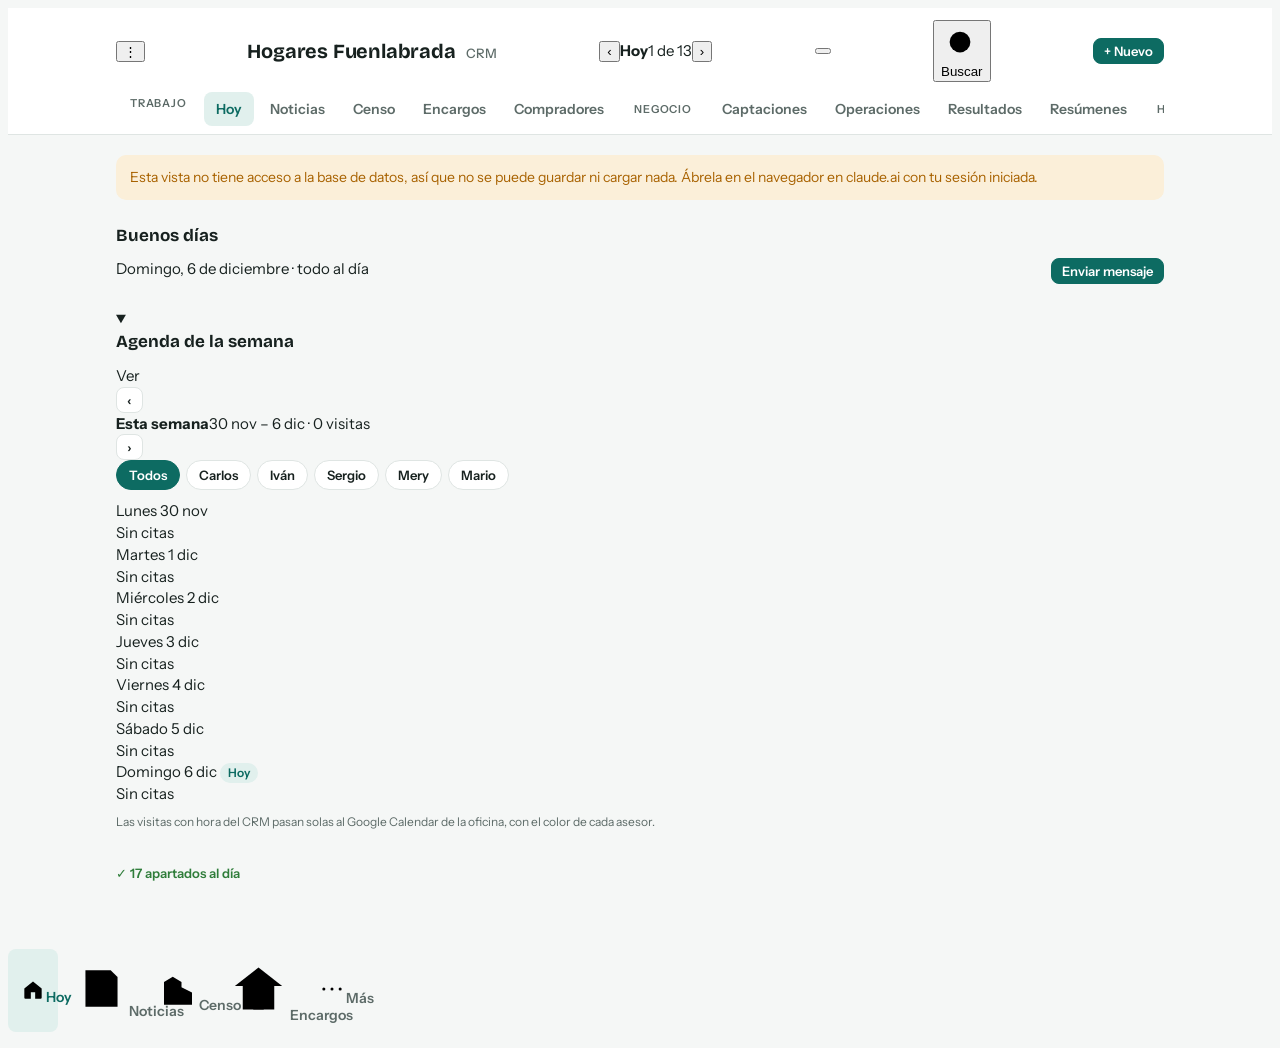
==== commit 19e22b8a: "Traer main" ====
--- a/fuente/crm.html
+++ b/fuente/crm.html
@@ -138,6 +138,7 @@
 .pager{display:flex;flex-wrap:wrap;gap:8px;align-items:center;margin:8px 0;font-size:13px;color:var(--muted)}.pager label{display:flex;gap:6px;align-items:center}.pager select{width:auto;padding:4px 8px}
 .nsbox .ns-seg{display:flex;gap:6px;flex-wrap:wrap}.nsbox .ns-seg .btn{flex:1 1 0;min-width:90px;justify-content:center}.nsbox .ns-seg .btn[aria-pressed=true]{background:var(--accent);border-color:var(--accent);color:var(--on-accent)}.nsbox .vb-b{display:flex;gap:8px;flex-wrap:wrap;align-items:center}
 .recbox .rec-f{display:grid;grid-template-columns:1fr 1fr;gap:6px;align-items:center}.recbox .rec-f>*{width:100%;min-width:0;box-sizing:border-box;margin:0}.recbox .rec-f #rec-fecha,.recbox .rec-f input[type=text],.recbox .rec-f [data-recadd]{grid-column:1/-1}.recbox [hidden]{display:none!important}@media (min-width:700px){.recbox .rec-f{display:flex}.recbox .rec-f>*{width:auto}.recbox .rec-f select{flex:0 0 120px}.recbox .rec-f input[type=date]{flex:0 0 150px}.recbox .rec-f input[type=time]{flex:0 0 120px}.recbox .rec-f input[type=text]{flex:1}.recbox .rec-f [data-recadd]{flex:0 0 auto}}.recbox .rec-f select,.recbox .rec-f input{font:inherit;padding:6px 8px;border:1px solid var(--line);background:var(--surface);color:var(--fg)}.recbox .rec-q{display:flex;gap:6px;flex-wrap:wrap}.recbox .list{margin:2px 0}.row.rec .rec-h{font-size:17px;margin-right:6px;font-variant-numeric:tabular-nums}.row.rec .rec-b{display:flex;gap:6px;flex-wrap:wrap;margin-top:6px}
+.fmbox .fm-bar{height:6px;border-radius:3px;background:var(--line);overflow:hidden}.fmbox .fm-bar i{display:block;height:100%;background:var(--ok,#2e7d32)}.fmbox .vb-h{flex-wrap:wrap}.fm-fechas{display:grid;grid-template-columns:1fr 110px;gap:8px}.fm-fechas .fm-c:nth-child(3){grid-column:1/-1}.fm-hechos summary{cursor:pointer;font-size:13px;font-weight:600;color:var(--muted);padding:4px 0}.fm-hechos .fm-l{margin-top:6px}.fm-fechas .fm-c{display:grid;gap:3px;font-size:13px;color:var(--muted)}.fm-fechas .fm-n{grid-column:1/-1}.fm-fechas input{min-width:0}.fm-l{display:grid;gap:6px}.fm-i{display:flex;gap:10px;align-items:center;justify-content:space-between;border:1px solid var(--line);border-radius:10px;padding:8px 10px;background:var(--surface,transparent)}.fm-i.ok{opacity:.72}.fm-i.ok b{text-decoration:line-through;text-decoration-color:var(--muted)}.fm-i.warn{border-color:#e5b94a}.fm-i.bad{border-color:var(--bad,#c62828)}.fm-t{display:grid;gap:2px;min-width:0}.fm-t small{font-size:12px;color:var(--muted)}.fm-t .pill{justify-self:start}.fm-b{display:flex;gap:4px;flex:none}.fm-b .btn[aria-pressed="true"]{background:var(--accent);color:#fff;border-color:var(--accent)}.fm-av{font-size:13px;padding:6px 10px;border-radius:8px;background:#f6e2b3;color:#6b4b00}.fm-av.bad{background:#f8d7d7;color:#8a1c1c}@media (max-width:640px){.fm-fechas{grid-template-columns:1fr 104px}.fm-i{flex-direction:column;align-items:stretch}.fm-b .btn{flex:1;padding:6px 4px!important;min-height:0!important;font-size:13px!important;line-height:1.2}}
 .vivbox{border:1px solid var(--line);padding:10px 12px;display:grid;gap:6px;background:var(--card,transparent)}.titbox .tit-l{display:grid;gap:6px}.titbox .tit-l[hidden]{display:none}.titbox .tit-rows{display:grid;gap:6px}.tit-f{display:grid;grid-template-columns:1.4fr 1fr 1.2fr auto auto;gap:6px;align-items:center}.tit-f input{min-width:0}.tit-f .tit-tel{text-decoration:none}@media (max-width:640px){.tit-f{grid-template-columns:1fr auto auto;padding-bottom:6px;border-bottom:1px dashed var(--line)}.tit-f [data-tf=nombre]{grid-column:1/-1}.tit-f [data-tf=nota]{grid-column:1/-1;order:5}}.vivbox .vb-h{font-weight:600;display:flex;gap:8px;align-items:center}.vivbox .vb-t{font-weight:600}.vivbox .vb-s{font-size:13px;color:var(--muted)}.vivbox .vb-c{font-size:13px;white-space:pre-wrap;max-height:90px;overflow:auto;color:var(--muted)}.vivbox .vb-b{display:flex;gap:8px;flex-wrap:wrap}.vb-res{display:grid;gap:4px;max-height:240px;overflow:auto}.vb-o{all:unset;cursor:pointer;padding:7px 9px;border:1px solid var(--line);font-size:14px}.vb-o:hover,.vb-o:focus{border-color:var(--accent)}.vb-o span{color:var(--muted);font-size:12px}
 .portal{display:grid;gap:6px;padding:10px 14px;border-top:1px solid var(--line);font-size:13px}.portal .pi{display:flex;flex-wrap:wrap;gap:4px}.portal .po{color:var(--muted)}.portal .btn{justify-self:start}
 .pbar{display:flex;height:6px;background:var(--line);overflow:hidden;max-width:320px}.pbar i{display:block;height:100%}
@@ -200,7 +201,7 @@
 const EST_ENC = ["Activo","Reservado","Paralizado","Vendido","Retirado","Devuelto"];
 const EST_OP = ["Reserva","Aceptada","Arras","Escriturada","Caída"];
 const DEF_AJUSTES = {asesores:[{nombre:"Carlos",zona:"ROSA"},{nombre:"Iván",zona:"AZUL"},{nombre:"Sergio",zona:"AMARILLA"},{nombre:"Mery",zona:"VERDE"},{nombre:"Mario",zona:""}],
-  objetivoMes:40000,objetivoPeriodo:200000,periodoInicio:"2026-10-01",periodoFin:"2026-12-31",gastosMes:24000,diasRevisionPrecio:30,objetivoAnual:1000000,anioObjetivo:2027};
+  objetivoMes:40000,objetivoPeriodo:200000,periodoInicio:"2026-10-01",periodoFin:"2026-12-31",gastosMes:24000,diasRevisionPrecio:30,visitasMinMes:4,objetivoAnual:1000000,anioObjetivo:2027};
 
 const S = {view:"hoy",contactos:[],encargos:[],operaciones:[],captaciones:[],compradores:[],visitas:[],avisos:[],ajustes:DEF_AJUSTES,db:null,censo:null,censoEd:{},portales:{},f:{q:"",asesor:"",etapa:"activos",paso:"",estado:"Activo"},cf:{zona:"",q:"",ko:false},kf:{zona:"",asesor:"",estado:"Pendiente",q:""},pag:{},hoyMas:{},lf:{zona:"",calle:"",num:"",m2:"",dm2:"5",anio:"",danio:"3",tipo:"",planta:"",rc:""}};
 const $ = s=>document.querySelector(s);
@@ -410,9 +411,72 @@
   return {cls:"ok",txt:"Precio bien",corto:"Precio bien",motivo:pr.join(" · ")}}
 function pintarSemaforo(col,id,d){if(col!=="encargos"||!id)return;$("#semabox")?.remove();const p=$('#frm .fpane[data-pane="prin"]');if(!p)return;
   const s=semaforoPrecio(d);if(!s)return;const box=document.createElement("div");box.id="semabox";box.className="vivbox full";box.style.gridColumn="1/-1";
-  box.innerHTML=`<div class="vb-h">Semáforo de precio <span class="pill ${s.cls}">${esc(s.txt)}</span></div><div class="vb-s">${esc(s.motivo)}</div>`;
+  const at=atasco({...d,id});box.innerHTML=`<div class="vb-h">Semáforo de precio <span class="pill ${at?"bad":s.cls}">${esc(at&&s.cls==="ok"?"Atascado: proponer bajada":s.txt)}</span></div><div class="vb-s">${esc(s.motivo)}</div>${at?`<div class="vb-s"><b>${esc(at.diag)}</b></div>`:""}${at||s.cls!=="ok"?`<div class="vb-b"><button class="btn small${at?" primary":""}" type="button" data-baj="${esc(id)}">Propuesta de bajada e informe</button></div>`:""}`;
   const ref=p.querySelector("#recbox")||p.querySelector("details.fmas")||p.querySelector("#fld-nuevaNota")?.closest("label");ref?ref.before(box):p.appendChild(box);
   if(!S.mercado&&!pintarSemaforo.pide){pintarSemaforo.pide=1;cargarMercado().then(()=>{pintarSemaforo.pide=0;if(cur&&cur.col==="encargos"&&cur.id===id)pintarSemaforo(col,id,anterior("encargos",id))})}}
+
+/* ---------- Propietarios inversores: fin del alquiler (Stiwhar 07/11/2026). Reglas del RDL 28/2026 (en vigor el 15/11/2026):
+   contratos desde el 06/03/2019 → 5 años obligatorios; si ya los pasaron antes de la ley, siguen en la prórroga antigua hasta los 8 años;
+   al vencer se renueva solo de 5 en 5 años salvo burofax del propietario 6 meses antes (4 si el 15/11/2026 quedaban menos de 6).
+   Contratos anteriores (LAU 2013) ya están agotados: hay que ver la situación con el propietario. ---------- */
+const ALQ_RESP=["","Quiere vender","Se lo pensará","No contesta","Sigue alquilando","Quiere recuperarla"],ALQ_CIERRA=["Quiere vender","Sigue alquilando","Quiere recuperarla"];
+const ALQ_CAMPOS=["alquilada","alqInicio","alqRenta","alqInquilino","alqFin","alqAviso","alqRespuesta"],RDL28="2026-11-15",LAU2019="2019-03-06";
+const fmtFA=s=>s?new Date(s+"T12:00").toLocaleDateString("es-ES",{day:"2-digit",month:"2-digit",year:"numeric"}):"";
+const masMeses=(f,m)=>{const d=new Date(f+"T12:00"),dd=d.getDate();d.setDate(1);d.setMonth(d.getMonth()+m);d.setDate(Math.min(dd,new Date(d.getFullYear(),d.getMonth()+1,0).getDate()));return iso(d)};
+const alqMeses=()=>+((S.ajustes||{}).mesesAvisoAlquiler)||9;
+function alqCalc(c,hoy=hoyISO()){if(!c||!c.alquilada)return null;const ini=c.alqInicio||"";let fin=c.alqFin||"",tipo="",renov=0;
+  if(!fin&&!ini)return {sinDatos:true};
+  if(!fin){if(ini<LAU2019)return {agot:true,ini,tipo:"Contrato anterior al 06/03/2019 (3 años + 1 de prórroga), ya agotado"};
+    const f5=masMeses(ini,60);if(f5>=RDL28){fin=f5;tipo="fin de los 5 años obligatorios"}else{fin=masMeses(ini,96);tipo="fin de la prórroga anual antigua, a los 8 años"}}
+  else tipo="vencimiento apuntado en la ficha";
+  while(fin<hoy){fin=masMeses(fin,60);renov++}
+  if(renov)tipo=`se ha renovado sola ${renov>1?renov+" veces":""} 5 años`.replace("  "," ");
+  const m=fin>=RDL28&&fin<masMeses(RDL28,6)?4:6,aviso=c.alqAviso&&c.alqFin&&!renov?c.alqAviso:masMeses(fin,-m);
+  return {ini,fin,aviso,meses:m,tipo,renov,dFin:dias(hoy,fin),dAviso:dias(hoy,aviso)}}
+const alqClave=a=>a?(a.agot?"agotado":a.fin||""):"";
+const alqRespondida=(c,a)=>ALQ_CIERRA.includes(c.alqRespuesta)&&c.alqRespVence===alqClave(a);
+/* Stiwhar (07/11): el aviso le sale solo a Daniel. Él no lee las noticias: las alquiladas le llegan por la función inversores_alquiler(). */
+function alqFuente(){if(!esCoord())return S.contactos;if(S.alqCoord===undefined&&window.inversoresAlq&&!alqFuente.pide){alqFuente.pide=1;window.inversoresAlq().then(L=>{S.alqCoord=L||[];alqFuente.pide=0;render()}).catch(e=>{console.error("inversores",e);S.alqCoord=[];alqFuente.pide=0})}return S.alqCoord||[]}
+function alqPendientes(){const hoy=hoyISO(),lim=masMeses(hoy,alqMeses()),L=[];
+  for(const c of alqFuente()){if(!c.alquilada||c.etapa==="KO"||c.etapa==="Encargo"||c.vendida)continue;const a=alqCalc(c,hoy);if(!a||a.sinDatos||alqRespondida(c,a))continue;
+    if(a.agot||a.fin<=lim)L.push({c,a,k:a.agot?masDias(45):a.aviso<hoy?a.fin:a.aviso})}
+  return L.sort((x,y)=>x.k.localeCompare(y.k))}
+function alqPill(a){if(a.sinDatos)return ["warn","Faltan las fechas del contrato"];if(a.agot)return ["warn","Contrato antiguo agotado"];
+  if(a.dAviso<0)return [a.dFin<=60?"bad":"warn",`Se renueva sola el ${fmtFA(a.fin)}`];if(a.dAviso<=60)return ["bad",`Aviso límite en ${a.dAviso} día${a.dAviso!==1?"s":""}`];
+  return [a.dAviso<=120?"warn":"",`Vence el ${fmtFA(a.fin)}`]}
+function rowAlq(o){const c=o.c,a=o.a,[cls,txt]=alqPill(a);
+  return `<button class="row" type="button" data-open="contactos" data-id="${esc(c.id)}" data-pest="alq"><span class="t">${esc(c.direccion||"")}${c.nombre?` · <span style="font-weight:500">${esc(c.nombre)}</span>`:""}</span><span class="r"><span class="pill ${cls}">${esc(txt)}</span></span><span class="m">${zona(c.zona)}<span>${esc(c.asesor||"Sin asesor")}</span>${c.alqRenta?`<span>${eur0(c.alqRenta)}/mes</span>`:""}${a.agot?"":`<span>aviso límite ${fmtFA(a.aviso)}</span>`}${c.alqRespuesta?`<span class="pill acc">${esc(c.alqRespuesta)}</span>`:""}${c.telefono?"":`<span class="pill warn">Sin teléfono</span>`}</span></button>`}
+const ALQ_AB=new Set();
+function rowAlqCoord(o){const c=o.c,a=o.a,[cls,txt]=alqPill(a),g=alqGuion(c,a),T=[{nombre:c.nombre,telefono:c.telefono},...(c.titulares||[])].filter(t=>t.telefono),LL=(c.alqLlamadas||[]).slice(-3).reverse();
+  return `<details class="ped" data-alqd="${esc(c.id)}"${ALQ_AB.has(c.id)?" open":""} style="border:1px solid var(--line);border-radius:12px;margin:0 0 8px;background:var(--surface)">
+  <summary style="cursor:pointer;padding:10px 12px;display:flex;gap:6px 8px;align-items:center;flex-wrap:wrap;list-style:none"><b style="flex:1 1 170px">${esc(c.direccion||"")}${c.nombre?` <span style="font-weight:500">· ${esc(c.nombre)}</span>`:""}</b><span class="pill ${cls}">${esc(txt)}</span>${c.alqRespuesta?`<span class="pill acc">${esc(c.alqRespuesta)}</span>`:""}<span style="font-size:12px;color:var(--muted)">${zona(c.zona)} ${esc(c.asesor||"Sin asesor")}${c.alqRenta?" · "+eur0(c.alqRenta)+"/mes":""} ▾</span></summary>
+  <div style="padding:0 12px 12px"><div class="vb-s">${esc(g.det)}</div>${g.guion?`<div class="vb-s" style="margin-top:6px"><b>Qué decirle:</b> ${esc(g.guion)}</div>`:""}${c.alqInquilino?`<div class="vb-s">Inquilino: ${esc(c.alqInquilino)}</div>`:""}
+  <div class="tools" style="margin-top:8px">${T.length?T.map(t=>`<a class="btn small primary" href="tel:${esc(String(t.telefono).replace(/\s/g,""))}">📞 ${esc(t.nombre||"")} ${esc(t.telefono)}</a>${waURL(t.telefono,"")?`<a class="btn small" target="_blank" rel="noopener" href="${esc(waURL(t.telefono,""))}">WhatsApp</a>`:""}`).join(""):`<span class="pill warn">Sin teléfono: búscalo en Tecnofind o Inglobaly, o pídeselo a ${esc(c.asesor||"Stiwhar")}</span>`}</div>
+  ${LL.length?`<div class="vb-s" style="margin-top:6px">${LL.map(l=>`${fmtFH(l.f)} · ${esc(l.quien||"")}: ${esc(l.res||"sin respuesta")}${l.nota?" · "+esc(l.nota):""}`).join("<br>")}</div>`:""}
+  <div class="rec-f" style="display:flex;gap:6px;flex-wrap:wrap;margin-top:8px"><select data-alqres style="flex:0 0 200px;font:inherit;padding:6px 8px">${ALQ_RESP.map(x=>`<option value="${esc(x)}"${x===(c.alqRespuesta||"")?" selected":""}>${esc(x||"¿Qué ha dicho?")}</option>`).join("")}</select><input data-alqnota type="text" placeholder="Nota de la llamada (opcional)" style="flex:1 1 200px;font:inherit;padding:6px 8px"><button class="btn small primary" type="button" data-alqsave="${esc(c.id)}">Apuntar</button></div>
+  <div class="vb-s" style="margin-top:4px">Se apunta en el historial de la noticia: ${esc(c.asesor||"el asesor")} lo verá. Si quiere vender, avisa a ${esc(c.asesor||"Stiwhar")} para la valoración.</div></div></details>`}
+document.addEventListener("toggle",e=>{const d=e.target;if(!d.dataset||!d.dataset.alqd)return;if(d.open)ALQ_AB.add(d.dataset.alqd);else ALQ_AB.delete(d.dataset.alqd)},true);
+document.addEventListener("click",async e=>{const b=e.target.closest("[data-alqsave]");if(!b)return;e.preventDefault();const id=b.dataset.alqsave,box=b.closest("details"),res=box.querySelector("[data-alqres]").value,nota=box.querySelector("[data-alqnota]").value.trim();
+  if(!res&&!nota)return toast("Elige qué ha dicho o escribe una nota");const c=(S.alqCoord||[]).find(x=>x.id===id);if(!c||!window.apuntarAlq)return;
+  b.disabled=true;try{await window.apuntarAlq(id,res,res?alqClave(alqCalc(c)):"",nota);c.alqRespuesta=res;c.alqRespVence=res?alqClave(alqCalc(c)):"";(c.alqLlamadas=c.alqLlamadas||[]).push({f:new Date().toISOString(),quien:S.yo.nombre,res,nota});toast(ALQ_CIERRA.includes(res)?"Apuntado: sale de la lista hasta el próximo vencimiento":"Apuntado");render()}catch(err){b.disabled=false;toast("No se ha guardado: "+(err.message||err))}});
+function bloqueAlq(){const L=alqPendientes();
+  return {k:"alq",t:"Inversores: se acaba su alquiler",n:L.length,tono:L.some(o=>alqPill(o.a)[0]==="bad")?"bad":"warn",
+    nota:`Pisos que alquilamos y cuyo contrato vence en menos de ${alqMeses()} meses, o contratos antiguos ya agotados. Llama al propietario antes del aviso límite y ofrécele vender: con la nueva ley, si no avisa por burofax el contrato se renueva solo 5 años y recuperar el piso le costará una indemnización. Apunta lo que te diga: queda en la noticia del asesor.`,
+    html:(S.hoyMas.alq?L:L.slice(0,5)).map(rowAlqCoord).join("")+(L.length>5?`<div class="tools" style="margin-top:8px"><button class="btn small" type="button" data-hoymas="alq">${S.hoyMas.alq?"Ver menos":`Ver ${L.length-5} más`}</button></div>`:"")}}
+function alqAntesGuardar(data){if(data.alqRespuesta===undefined)return;const old=(cur&&cur.id&&anterior("contactos",cur.id))||{};
+  if((data.alqRespuesta||"")!==(old.alqRespuesta||"")||(data.alqRespuesta&&!old.alqRespVence))data.alqRespVence=data.alqRespuesta?alqClave(alqCalc({...old,...data})):""}
+function pintarAlq(col,id,d){$("#alqbox")?.remove();if(col!=="contactos"||!id||!d||!d.alquilada)return;const p=$('#frm .fpane[data-pane="alq"]');if(!p)return;
+  const a=alqCalc(d)||{sinDatos:true},[cls,txt]=alqPill(a),box=document.createElement("div");box.id="alqbox";box.className="vivbox full";box.style.gridColumn="1/-1";
+  const {det,guion}=alqGuion(d,a);
+  box.innerHTML=`<div class="vb-h">Fin del alquiler <span class="pill ${cls}">${esc(txt)}</span></div><div class="vb-s">${esc(det)}</div>${guion?`<div class="vb-s" style="margin-top:6px"><b>Qué decirle:</b> ${esc(guion)}</div><div class="vb-s" style="margin-top:6px">Si vende con el inquilino dentro, el comprador hereda el contrato y el inquilino tiene derecho de tanteo y retracto. Dudas legales: jurídico, 914 356 809.</div>`:""}${(d.alqLlamadas||[]).length?`<div class="vb-s" style="margin-top:6px">${d.alqLlamadas.slice(-3).reverse().map(l=>`Llamada de ${esc(l.quien||"")} el ${fmtFH(l.f)}: ${esc(l.res||"sin respuesta")}${l.nota?" · "+esc(l.nota):""}`).join("<br>")}</div>`:""}${alqRespondida(d,a)?`<div class="vb-s" style="margin-top:6px"><span class="pill ok">Respondido: ${esc(d.alqRespuesta)}</span> Ya no sale en Hoy hasta el próximo vencimiento.</div>`:""}`;
+  p.prepend(box)}
+function alqGuion(d,a){const anio=a.ini?a.ini.slice(0,4):"";let det="",guion="";
+  if(a.sinDatos)det="Pon al menos la fecha de inicio del contrato y el CRM calcula el vencimiento y el aviso límite con la ley nueva.";
+  else if(a.agot){det=`Inicio ${fmtFA(a.ini)}. ${a.tipo}.`;guion=`Le alquilamos el piso${anio?" en "+anio:""}. Pregúntale si sigue el mismo inquilino y con qué contrato. Si se plantea recuperarlo o venderlo, ofrécele una valoración sin compromiso y consulta antes al despacho jurídico.`}
+  else{det=`${a.ini?"Inicio "+fmtFA(a.ini)+" · ":""}vence el ${fmtFA(a.fin)} (${a.tipo}) · aviso límite del propietario: ${fmtFA(a.aviso)}, ${a.meses} meses antes y por burofax.`;
+    guion=a.dAviso>=0?`Le alquilamos el piso${anio?" en "+anio:""}. Con la ley nueva, el ${fmtFA(a.fin)} el contrato se renueva solo 5 años más si no avisa por burofax antes del ${fmtFA(a.aviso)}, y recuperarlo después le costará una indemnización. Si está pensando en vender, ahora es el momento: le hacemos una valoración sin compromiso, con el piso libre o con el inquilino dentro.`
+      :`El aviso límite ya ha pasado: el ${fmtFA(a.fin)} el contrato se renovará solo 5 años. Aun así puede vender con el inquilino dentro: ofrécele una valoración sin compromiso.`}
+  return {det,guion}}
 
 /* ---------- Informe semanal al propietario (PDF para imprimir o guardar) ---------- */
 async function informePropietario(e){if(!e)return;await cargarMercado();const hoy=hoyISO(),d7=dias2(hoy,-7);
@@ -437,6 +501,125 @@
   <div class="pie">${esc(e.asesor||"")} · Hogares Fuenlabrada${tel?" · "+esc(tel):""}</div>
   <script>window.onload=()=>setTimeout(()=>print(),400)<\/script></body></html>`;
   const w=window.open(URL.createObjectURL(new Blob([html],{type:"text/html"})),"_blank");if(!w)toast("Permite las ventanas emergentes para ver el informe")}
+
+/* ---------- Encargos atascados: propuesta de bajada de precio (Stiwhar, 07/11/2026) ----------
+   Un encargo está atascado cuando lleva ≥ «Días hasta revisar precio» (30) desde la captación o la última revisión
+   y no tiene ninguna oferta, o tiene menos de «Visitas mínimas al mes» (4) en los últimos 30 días.
+   «No acepta: recordar en 15 días» lo aparca con bajadaPospuesta. Las bajadas aceptadas quedan en e.bajadas. */
+const ofertasEnc=(e,desde)=>S.visitas.filter(v=>v.encargoId===e.id&&+v.oferta>0&&(!desde||(v.fecha||"")>=desde));
+function atasco(e){if(!e||e.estado!=="Activo"||!(+e.precio>0))return null;const hoy=hoyISO();
+  if(e.bajadaPospuesta&&e.bajadaPospuesta>hoy)return null;
+  const base=[e.fechaCaptacion,e.ultimaRevisionPrecio].filter(Boolean).sort().pop();if(!base)return null;
+  const dm=dias(base,hoy),lim=+S.ajustes.diasRevisionPrecio||30,vmin=+S.ajustes.visitasMinMes||4;if(dm<lim)return null;
+  const V=S.visitas.filter(v=>v.encargoId===e.id&&!v.cancelada&&((v.fecha||"")<hoy||(v.fecha===hoy&&v.interes))),V30=V.filter(v=>(v.fecha||"")>=dias2(hoy,-30)).length;
+  const Of=ofertasEnc(e,base),sinOf=!Of.length,pocas=V30<vmin;if(!sinOf&&!pocas)return null;
+  const desde=e.ultimaRevisionPrecio&&e.ultimaRevisionPrecio>=(e.fechaCaptacion||"")?"la última bajada":"la captación";
+  const diag=V30>=vmin?`${V30} visitas en 30 días y ninguna oferta: la casa gusta, pero el precio frena.`:V30?`Solo ${V30} visita${V30>1?"s":""} en 30 días${sinOf?" y ninguna oferta":""}: el precio no atrae visitas.`:`Ninguna visita en 30 días${sinOf?" y ninguna oferta":""}: el precio no atrae visitas.`;
+  return {dm,base,desde,V,V30,Of,sinOf,pocas,diag}}
+const atascados=()=>S.encargos.filter(e=>atasco(e)).sort((a,b)=>atasco(b).dm-atasco(a).dm);
+/* Testigos de mercado: la zona; si hay pocos, el barrio; si no, toda Fuenlabrada. Con m² parecidos si hay bastantes. */
+function testigosEnc(e){const L=(S.mercado?S.mercado.L:[]).filter(m=>+m.precio>=60000),z=e.zona||zonaDe(e.direccion),cp=cpEnc(e),d90=dias2(hoyISO(),-90);
+  const vivo=m=>!m.fechaBaja||m.fechaBaja>=d90,nb=String((BARRIOS_CP.find(b=>b[0]===cp)||[])[1]||"").toLowerCase(),pal=nb.split(/[\s,\/]+/).filter(w=>w.length>3);
+  const enBarrio=m=>pal.length&&pal.some(w=>String(m.barrio||"").toLowerCase().includes(w));
+  let M=L.filter(m=>vivo(m)&&z&&m.zona===z),amb=z?"la zona "+titulo(z):"";
+  if(M.length<5){const B=L.filter(m=>vivo(m)&&(enBarrio(m)||(z&&m.zona===z)));if(B.length>M.length){M=B;amb=nb?"el barrio ("+(BARRIOS_CP.find(b=>b[0]===cp)||[])[1]+")":amb}}
+  if(M.length<5){M=L.filter(vivo);amb="toda Fuenlabrada"}
+  const m2=+e.m2||0;if(m2){const P=M.filter(m=>+m.m2>0&&Math.abs(m.m2/m2-1)<=0.3);if(P.length>=4){M=P;amb+=`, entre ${Math.round(m2*0.7)} y ${Math.round(m2*1.3)} m²`}}
+  const em=m=>+m.m2>0?m.precio/m.m2:null,baja=m=>{const p=(m.precios||[]).map(x=>+x.precio).filter(Boolean);return p.length>1&&p[p.length-1]<p[0]?p[0]-p[p.length-1]:0};
+  M=M.map(m=>({...m,em:em(m),baja:baja(m)})).sort((a,b)=>Math.abs((a.m2||0)-m2)-Math.abs((b.m2||0)-m2));
+  return {L:M,amb,emed:mediana(M.map(m=>m.em)),pmed:mediana(M.map(m=>+m.precio)),nBaj:M.filter(m=>m.baja).length}}
+const redPrecio=n=>n<100000?Math.round(n/500)*500:Math.round(n/1000)*1000;
+function propuestaBajada(e,T){const p=+e.precio,m2=+e.m2||0;let obj=p*0.95,por="una bajada del 5 % para volver a salir en las búsquedas";
+  if(claseEnc(e)==="Vivienda"&&T&&T.emed&&m2&&T.L.length>=3){const t=T.emed*m2*1.03;if(t<p*0.97){obj=Math.max(t,p*0.85);por=`la mediana de ${T.amb} (${eur0(T.emed)}/m²) más un 3 % de margen para negociar`+(t<p*0.85?"; no bajamos más de un 15 % de golpe":"")}
+    else{obj=p*0.97;por="el precio por m² está en línea con el mercado: basta un ajuste del 3 % para reactivar las visitas"}}
+  return {precio:redPrecio(obj),por}}
+/* Solo cuentan los compradores con presupuesto apuntado: son los que filtran por precio */
+const encajanA=(e,precio)=>S.compradores.filter(c=>compActivo(c)&&+c.precioMax>0&&encaja(c,{...e,precio})).length;
+/* Opiniones de las visitas sin las coletillas de la importación («Asignada a X.», «Hecha por X.») */
+const opinionesEnc=(V,n)=>V.map(v=>({...v,opinion:String(v.opinion||"").replace(/(Asignada a|Hecha por|Apuntada al asesor del encargo)[^.]*\.?\s*/gi,"").replace(/\(apuntada al asesor del encargo\)/gi,"").trim()})).filter(v=>v.opinion.length>3&&!/^Hoja:/i.test(v.opinion)).sort((a,b)=>(b.fecha||"").localeCompare(a.fecha||"")).slice(0,n);
+let BAJ=null;
+function ventanaBajada(){let w=$("#dlgBaj");if(w)return w;
+  w=document.createElement("div");w.id="dlgBaj";w.className="modal";w.setAttribute("role","dialog");w.setAttribute("aria-modal","true");w.hidden=true;
+  w.innerHTML='<style>#dlgBaj form{width:min(720px,100%)}#dlgBaj .db{display:block}#dlgBaj .dh{position:relative;padding-right:56px}#dlgBaj .bj-k{grid-template-columns:repeat(auto-fit,minmax(130px,1fr));gap:8px}#dlgBaj .bj-k .kpi{padding:10px}#dlgBaj .bj-k .v{font-size:22px}#dlgBaj .bj-diag{background:var(--accent-soft);padding:10px 12px;border-radius:10px;font-weight:600}#dlgBaj .bj-h{font-size:12px;font-weight:700;letter-spacing:.04em;text-transform:uppercase;color:var(--muted);margin:0 0 6px}#dlgBaj .bj-t{overflow-x:auto;margin-top:6px}#dlgBaj table{width:100%;border-collapse:collapse;font-size:13px}#dlgBaj td,#dlgBaj th{text-align:left;padding:5px 4px;border-bottom:1px solid var(--line);vertical-align:top}#dlgBaj th{color:var(--muted);font-weight:600}#dlgBaj td:nth-child(n+2),#dlgBaj th:nth-child(n+2){text-align:right;white-space:nowrap}#dlgBaj .bj-prop{border:1px solid var(--line);border-radius:10px;padding:12px;display:grid;gap:8px}#dlgBaj .bj-acc{display:flex;gap:8px;flex-wrap:wrap}#dlgBaj .bj-acc .btn{text-align:center;white-space:nowrap}#dlgBaj .bj-df{display:grid;grid-template-columns:1fr 1fr;gap:8px}#dlgBaj .bj-df .btn{white-space:normal}#dlgBaj .db>.full{grid-template-columns:minmax(0,1fr)}#dlgBaj .db>.full>*{min-width:0}@media (max-width:600px){#dlgBaj .bj-acc{display:grid;grid-template-columns:1fr 1fr}#dlgBaj .bj-acc .btn:first-child{grid-column:1/-1}#dlgBaj .bj-df .btn{padding:10px 12px;font-size:14px}#dlgBaj td:first-child{white-space:normal}#dlgBaj table{font-size:12px}}</style><form id="frmBaj" novalidate></form>';document.body.appendChild(w);
+  w.addEventListener("click",ev=>{const a=ev.target.closest("[data-bj]");if(!a)return;ev.preventDefault();const k=a.dataset.bj;
+    if(k==="cerrar")w.hidden=true;else if(k==="informe")informeBajada();else if(k==="acepta")bajadaAceptada(a);else if(k==="pospone")bajadaPospuesta(a);else if(k==="ficha"){w.hidden=true;abrir("encargos",BAJ.e.id)}});
+  w.addEventListener("input",ev=>{if(ev.target.id==="bj-precio")pintarCifrasBajada()});
+  document.addEventListener("keydown",ev=>{if(ev.key==="Escape"&&!w.hidden){ev.stopPropagation();w.hidden=true}},true);
+  return w}
+async function abrirBajada(id){const e=S.encargos.find(x=>x.id===id);if(!e)return;const w=ventanaBajada(),F=$("#frmBaj");w.hidden=false;
+  F.innerHTML=`<div class="dh">Propuesta de bajada</div><div class="db"><div class="vb-s">Buscando testigos de mercado…</div></div>`;
+  await cargarMercado();const T=testigosEnc(e),A=atasco(e)||atasco({...e,bajadaPospuesta:""})||{dm:0,V:[],V30:0,Of:[],diag:"",desde:"la captación"},P=propuestaBajada(e,T);
+  BAJ={e,T,A,P};const p=+e.precio,m2=+e.m2||0,eurm2=m2?p/m2:null,sobre=T.emed&&eurm2?eurm2/T.emed-1:null,mej=A.Of.length?Math.max(...A.Of.map(v=>+v.oferta)):0;
+  const op=opinionesEnc(A.V,3);
+  const c=e.contactoId&&S.contactos.find(x=>x.id===e.contactoId),tel=c&&c.telefono,nom=titulo(pNombre(c&&c.nombre||e.propietario||""));
+  const k=(l,v,s)=>`<div class="kpi"><div class="l">${l}</div><div class="v">${v}</div>${s?`<div class="s">${s}</div>`:""}</div>`;
+  const wa=tel?waURL(tel,`Hola ${nom}, ${yoFirma()}. Te escribo por la venta de ${e.direccion}: lleva ${A.dm} días a ${eur0(p)} ${A.sinOf?"sin ninguna oferta":"con pocas visitas"}. He preparado un informe con lo que se está vendiendo en la zona y una propuesta de precio. ¿Te viene bien que lo veamos hoy o mañana?`):"";
+  F.innerHTML=`<div class="dh">Propuesta de bajada <span class="pill bad">${A.dm} días</span><button type="button" class="dx" data-bj="cerrar" aria-label="Cerrar" title="Cerrar">×</button></div>
+  <div class="db"><div class="full" style="grid-column:1/-1;display:grid;gap:12px">
+    <div><div class="vb-t" style="font-weight:600">${esc(e.direccion||"")}</div><div class="vb-s">${esc(e.asesor||"")} · ${eur0(p)}${m2?` · ${m2} m² (${eur0(eurm2)}/m²)`:""} · desde ${A.desde}</div></div>
+    <div class="kpis bj-k">${k("Días sin vender",A.dm,"desde "+A.desde)}${k("Visitas",A.V30,"en 30 días · "+A.V.length+" en total")}${k("Ofertas",A.Of.length,mej?"la mejor, "+eur0(mej):"ninguna apuntada")}${k("Compradores",encajanA(e,p),"con presupuesto que encajan hoy")}</div>
+    ${A.diag?`<div class="bj-diag">${esc(A.diag)}</div>`:""}
+    ${op.length?`<div><div class="bj-h">Lo que dicen las visitas</div>${op.map(v=>`<div class="vb-s">${fmtF(v.fecha)} · ${esc(v.interes||"")}${v.interes?" · ":""}${esc(v.opinion)}</div>`).join("")}</div>`:""}
+    <div><div class="bj-h">El mercado</div>
+      <div class="vb-s">${T.L.length?`${T.L.length} vivienda${T.L.length>1?"s":""} en venta en ${esc(T.amb)}: precio mediano ${eur0(T.pmed)}${T.emed?` (${eur0(T.emed)}/m²)`:""}.${sobre!=null?` La nuestra está un <b>${sobre>=0?"+":""}${Math.round(sobre*100)} %</b> ${sobre>=0?"por encima":"por debajo"}.`:m2?"":" Faltan los m² en la ficha para comparar por m²."}${T.nBaj?` ${T.nBaj} ${T.nBaj>1?"han bajado":"ha bajado"} ya de precio.`:""}`:"Aún no hay testigos de mercado para esta zona: la propuesta es una bajada suave."}</div>
+      ${T.L.length?`<div class="bj-t"><table><thead><tr><th>Testigo</th><th>m²</th><th>Precio</th><th>€/m²</th></tr></thead><tbody>${T.L.slice(0,6).map(m=>`<tr><td>${m.url?`<a href="${esc(m.url)}" target="_blank" rel="noopener">${esc(m.calle||m.barrio||"Anuncio")}</a>`:esc(m.calle||m.barrio||"")}${m.hab?` · ${esc(m.hab)} hab.`:""}${m.baja?` <span class="pill ok">bajó ${eur0(m.baja)}</span>`:""}${m.fechaBaja?' <span class="pill">ya no se anuncia</span>':""}</td><td>${m.m2||"—"}</td><td>${eur0(+m.precio)}</td><td>${m.em?eur0(m.em):"—"}</td></tr>`).join("")}</tbody></table></div>`:""}
+    </div>
+    <div class="bj-prop"><div class="bj-h" style="margin:0">Precio propuesto</div>
+      <div style="display:flex;gap:10px;align-items:end;flex-wrap:wrap"><label style="flex:0 1 180px">Nuevo precio (€)<input id="bj-precio" type="number" inputmode="decimal" value="${P.precio}"></label><div id="bj-cifras" class="vb-s" style="flex:1 1 200px"></div></div>
+      <div class="vb-s">Cómo sale: ${esc(P.por)}.</div>
+      ${e.propuestaBajada?`<div class="vb-s">Propuesta enviada al propietario el ${fmtF(e.propuestaBajada.f)} (${eur0(e.propuestaBajada.precio)}).</div>`:""}
+      ${(e.bajadas||[]).length?`<div class="vb-s">Bajadas anteriores: ${(e.bajadas||[]).map(b=>`${fmtF(b.f)} de ${eur0(b.de)} a ${eur0(b.a)}`).join(" · ")}</div>`:""}
+    </div>
+    <div class="bj-acc"><button class="btn primary" type="button" data-bj="informe">Informe para el propietario</button>${wa?`<a class="btn wa" style="text-decoration:none;border-color:#25d366" target="_blank" rel="noopener" href="${esc(wa)}" data-bjwa>WhatsApp al propietario</a>`:""}${tel?`<a class="btn" style="text-decoration:none" href="tel:${esc(telOk(tel)||tel)}">📞 Llamar</a>`:""}<button class="btn" type="button" data-bj="ficha">Ver ficha</button></div>
+  </div></div>
+  <div class="df bj-df"><button class="btn" type="button" data-bj="acepta">✓ Acepta: cambiar el precio</button><button class="btn" type="button" data-bj="pospone">No acepta: recordar en 15 días</button></div>`;
+  F.querySelector("[data-bjwa]")?.addEventListener("click",()=>marcarPropuesta());
+  pintarCifrasBajada()}
+function precioBaj(){const v=+($("#bj-precio")||{}).value;return v>0?v:0}
+function pintarCifrasBajada(){const x=$("#bj-cifras");if(!x||!BAJ)return;const e=BAJ.e,n=precioBaj(),p=+e.precio,m2=+e.m2||0;if(!n){x.textContent="";return}
+  const a=encajanA(e,p),b=encajanA(e,n);
+  x.innerHTML=`${n<p?"−":"+"}${eur0(Math.abs(p-n))} (${n<p?"−":"+"}${Math.abs(Math.round((1-n/p)*1000)/10)} %)${m2?` · ${eur0(n/m2)}/m²`:""}<br><b>${b} comprador${b!==1?"es":""} nuestro${b!==1?"s":""}</b> encaja${b!==1?"n":""} a este precio${b>a?` (${b-a} más que hoy)`:""}`}
+async function marcarPropuesta(){if(!BAJ)return;const n=precioBaj();if(!n)return;
+  await guardar("encargos",BAJ.e.id,{propuestaBajada:{f:hoyISO(),precio:n,por:S.yo&&S.yo.nombre||""}},`Propuesta de bajada a ${eur0(n)} enviada al propietario`)}
+async function bajadaAceptada(btn){if(!BAJ)return;const e=BAJ.e,n=precioBaj(),p=+e.precio;if(!n||n>=p){toast("Pon un precio más bajo que el actual");return}
+  if(!btn.dataset.sure){btn.dataset.sure=1;btn.textContent=`Pulsa otra vez: ${eur0(p)} → ${eur0(n)}`;return}
+  btn.disabled=true;const hoy=hoyISO(),bj=[...(e.bajadas||[]),{f:hoy,de:p,a:n,por:S.yo&&S.yo.nombre||""}];
+  const ok=await guardar("encargos",e.id,{precio:n,ultimaRevisionPrecio:hoy,bajadas:bj,bajadaPospuesta:"",propuestaBajada:null},`Bajada de precio aceptada: de ${eur0(p)} a ${eur0(n)}`);
+  if(!ok){btn.disabled=false;return}$("#dlgBaj").hidden=true;const b=encajanA({...e,precio:n},n);
+  toast(b?`Precio cambiado. ${b} comprador${b>1?"es":""} encaja${b>1?"n":""}: mándaselo desde «Cruce de compradores»`:"Precio cambiado. Acuérdate de cambiarlo también en los portales");render()}
+async function bajadaPospuesta(btn){if(!BAJ)return;const e=BAJ.e,n=precioBaj(),f=dias2(hoyISO(),15);btn.disabled=true;
+  const ok=await guardar("encargos",e.id,{bajadaPospuesta:f},`Propuesta de bajada${n?" a "+eur0(n):""}: el propietario no acepta de momento. Se vuelve a proponer el ${fmtF(f)}`);
+  if(!ok){btn.disabled=false;return}$("#dlgBaj").hidden=true;toast("Te lo volvemos a recordar el "+fmtF(f));render()}
+/* Informe para el propietario con la propuesta (para imprimir, guardar en PDF o mandar) */
+function informeBajada(){if(!BAJ)return;const {e,T,A}=BAJ,n=precioBaj()||BAJ.P.precio,p=+e.precio,m2=+e.m2||0;marcarPropuesta();
+  const c=e.contactoId&&S.contactos.find(x=>x.id===e.contactoId),nom=titulo(pNombre(c&&c.nombre||e.propietario||"")),tel=S.ajustes.telefonoOficina;
+  const logo=new URL("logo-casa.png",location.href).href,f=new Date().toLocaleDateString("es-ES",{day:"numeric",month:"long",year:"numeric"});
+  const a=encajanA(e,p),b=encajanA(e,n),op=opinionesEnc(A.V,5),mej=A.Of.length?Math.max(...A.Of.map(v=>+v.oferta)):0;
+  const k=(l,v,s2)=>`<div class="k"><div class="l">${l}</div><div class="v">${v}</div>${s2?`<div class="s">${s2}</div>`:""}</div>`,sobre=T.emed&&m2?(p/m2)/T.emed-1:null;
+  const html=`<!DOCTYPE html><html lang="es"><head><meta charset="utf-8"><title>Propuesta de precio · ${esc(e.direccion||"")}</title><${"style"}>
+  body{font:14px/1.5 -apple-system,"Segoe UI",Roboto,sans-serif;color:#333130;max-width:760px;margin:24px auto;padding:0 20px}h1{font:600 24px Georgia,serif;margin:8px 0 2px}.s0{color:#706e6a}
+  .ks{display:grid;grid-template-columns:repeat(4,1fr);gap:10px;margin:18px 0}.k{border:1px solid #e4e1dd;border-radius:10px;padding:10px}.l{font-size:11px;text-transform:uppercase;letter-spacing:.05em;color:#706e6a}.v{font:600 22px Georgia,serif}.s{font-size:12px;color:#706e6a}
+  h2{font:600 17px Georgia,serif;margin:22px 0 6px;border-bottom:2px solid #ac9465;padding-bottom:3px}table{width:100%;border-collapse:collapse}td,th{text-align:left;padding:6px 4px;border-bottom:1px solid #eee;vertical-align:top}th{font-size:12px;color:#706e6a}td.n,th.n{text-align:right}
+  .prop{display:grid;grid-template-columns:1fr auto 1fr;gap:12px;align-items:center;background:#f3eee4;border-radius:10px;padding:14px 16px;margin-top:10px;text-align:center}.prop .v{font-size:26px}.prop .old{text-decoration:line-through;color:#706e6a}.pie{margin-top:28px;font-size:12px;color:#706e6a}
+  @media print{body{margin:0}}@media (max-width:560px){.ks{grid-template-columns:1fr 1fr}}</${"style"}></head><body>
+  <img src="${logo}" alt="" style="height:34px"><h1>Propuesta de precio para tu vivienda</h1><div class="s0">${esc(e.direccion||"")} · ${f}</div>
+  <p>${nom?`Hola ${esc(nom)}, `:""}tu vivienda lleva ${A.dm} días a la venta a ${eur0(p)}. Te contamos cómo va, qué está pasando en el mercado de tu zona y qué precio te recomendamos para venderla en las próximas semanas.</p>
+  <div class="ks">${k("Días en venta",A.dm,"desde "+A.desde)}${k("Visitas",A.V30,"últimos 30 días · "+A.V.length+" en total")}${k("Ofertas",A.Of.length,mej?"la mejor, "+eur0(mej):"ninguna hasta hoy")}${k("Compradores",a,"de nuestra cartera que encajan hoy")}</div>
+  <h2>Cómo va la venta</h2><p>${esc(A.diag||"")} Las primeras semanas son las que más compradores atraen: cuanto más tiempo pasa un anuncio sin moverse, más lo ignoran los compradores y más fuerza pierde en la negociación.</p>
+  ${op.length?`<h2>Lo que dicen los que la han visto</h2><table><thead><tr><th>Fecha</th><th>Interés</th><th>Comentario</th></tr></thead><tbody>${op.map(v=>`<tr><td>${fmtF(v.fecha)}</td><td>${esc(v.interes||"—")}</td><td>${esc(v.opinion)}</td></tr>`).join("")}</tbody></table>`:""}
+  <h2>El mercado en tu zona</h2>${T.L.length?`<p>Ahora mismo compiten con tu vivienda ${T.L.length} viviendas en ${esc(T.amb)}, con un precio mediano de ${eur0(T.pmed)}${T.emed?` (${eur0(T.emed)}/m²)`:""}.${sobre!=null?` La tuya está anunciada a ${eur0(p/m2)}/m², un ${Math.abs(Math.round(sobre*100))} % ${sobre>=0?"por encima":"por debajo"} de la zona.`:""}${T.nBaj?` ${T.nBaj>1?T.nBaj+" de ellas ya han":"Una de ellas ya ha"} bajado su precio.`:""}</p>
+  <table><thead><tr><th>Vivienda</th><th class="n">m²</th><th class="n">Precio</th><th class="n">€/m²</th></tr></thead><tbody>${T.L.slice(0,8).map(m=>`<tr><td>${esc(m.calle||m.barrio||"")}${m.hab?` · ${esc(m.hab)} hab.`:""}${m.planta?` · planta ${esc(m.planta)}`:""}${m.baja?` · ha bajado ${eur0(m.baja)}`:""}</td><td class="n">${m.m2||"—"}</td><td class="n">${eur0(+m.precio)}</td><td class="n">${m.em?eur0(m.em):"—"}</td></tr>`).join("")}</tbody></table>`:"<p>Estamos recogiendo los anuncios de tu zona; aún no hay datos suficientes para compararla.</p>"}
+  <h2>Nuestra propuesta</h2>
+  <div class="prop"><div><div class="l">Precio actual</div><div class="v old">${eur0(p)}</div></div><div style="font-size:22px">→</div><div><div class="l">Precio recomendado</div><div class="v">${eur0(n)}</div>${m2?`<div class="s">${eur0(n/m2)}/m²</div>`:""}</div></div>
+  <p>${b>a?`Con este precio, <b>${b} compradores de nuestra cartera</b> buscan una vivienda como la tuya (hoy encajan ${a}), y te avisaremos de cada visita.`:"Con este precio la vivienda vuelve a salir en las búsquedas de los compradores que filtran por precio y destaca frente a las de la zona."} Te mandaremos cada semana el informe de visitas para ver juntos cómo responde el mercado.</p>
+  <div class="pie">${esc(e.asesor||"")} · Hogares Fuenlabrada${tel?" · "+esc(tel):""}</div>
+  <script>window.onload=()=>setTimeout(()=>print(),400)<\/script></body></html>`;
+  const w=window.open(URL.createObjectURL(new Blob([html],{type:"text/html"})),"_blank");if(!w)toast("Permite las ventanas emergentes para ver el informe")}
+function rowAtasco(e){const A=atasco(e),P=S.mercado?propuestaBajada(e,testigosEnc(e)):null;
+  return `<button class="row" type="button" data-baj="${esc(e.id)}"><span class="t">${esc(e.direccion||"")}</span><span class="r">${eur0(+e.precio)}</span>
+  <span class="m"><span>${esc(e.asesor||"")}</span><span class="pill bad">${A.dm} días</span><span class="pill ${A.V30?"warn":"bad"}">${A.V30} visita${A.V30!==1?"s":""} en 30 d</span>${A.sinOf?'<span class="pill bad">Sin ofertas</span>':""}${P?`<span class="pill acc">Propuesta: ${eur0(P.precio)}</span>`:""}${e.propuestaBajada?`<span class="pill ok">Enviada ${fmtF(e.propuestaBajada.f)}</span>`:""}</span></button>`}
+document.addEventListener("click",ev=>{const t=ev.target.closest&&ev.target.closest("[data-baj]");if(!t)return;ev.preventDefault();ev.stopPropagation();
+  if($("#dlg").open){$("#dlg").close();setTimeout(()=>abrirBajada(t.dataset.baj),150)}else abrirBajada(t.dataset.baj)},true);
 
 /* ---------- Sesión de llamadas: una cola, una llamada tras otra ---------- */
 function sesCola(){const yo=S.yo;if(!yo||esCoord())return [];const hoy=hoyISO(),out=[];
@@ -869,6 +1052,8 @@
     out.push({f:v.fecha,h:v.hora||"",tipo:"Visita",t:v.direccion||"",s:[n,v.telComprador].filter(Boolean).join(" · "),as:v.asesor||"",col:"visitas",id:v.id,canc:!!v.cancelada})}
   for(const c of S.contactos)if(c.fechaValoracion&&c.fechaValoracion>=desde&&c.fechaValoracion<=hasta&&c.etapa!=="KO"&&(!quien||c.asesor===quien))
     out.push({f:c.fechaValoracion,h:"",tipo:c.etapa==="Valoración agendada"?"Valoración":"Valorada",t:c.direccion||"",s:c.nombre||"",as:c.asesor||"",col:"contactos",id:c.id});
+  for(const o of S.operaciones)if(opAbierta(o)&&(!quien||o.asesor===quien))for(const [tp,f,h] of [["Arras",o.fechaArras,o.horaArras],["Notaría",o.fechaEscritura,o.horaNotaria]])
+    if(f&&f>=desde&&f<=hasta)out.push({f,h:h||"",tipo:tp,t:o.inmueble||"",s:tp==="Notaría"?(o.notaria||""):"",as:o.asesor||"",col:"operaciones",id:o.id});
   if(!quien||quien===yo)for(const a of misRecs())if(a.fecha&&a.fecha>=desde&&a.fecha<=hasta)
     out.push({f:a.fecha,h:a.hora||"",tipo:"Llamar",t:a.direccion||a.nombre||"",s:a.texto||"",as:yo,col:a.col,id:a.refId,rec:1});
   return out.sort((a,b)=>(a.f+(a.h||"99")).localeCompare(b.f+(b.h||"99")))}
@@ -963,7 +1148,7 @@
   return `<button class="row" type="button" data-open="contactos" data-id="${esc(c.id)}">
     <span class="t">${esc(c.direccion)}${c.nombre?` · <span style="font-weight:500">${esc(c.nombre)}</span>`:""}</span>
     <span class="r">${p?`<span class="pill ${p.cls}">${esc(p.txt)}</span>`:`<span class="pill">${esc(c.etapa)}</span>`}</span>
-    <span class="m">${zona(c.zona)}<span>${esc(c.asesor||"Sin asesor")}</span><span class="pill acc">${esc(c.etapa||"")}</span>${c.motivo?`<span>${esc(c.motivo)}</span>`:""}${c.proxAccion?`<span>→ ${esc(c.proxAccion)}</span>`:""}${etiquetasNoticia(c)}${(u=>u?`<span class="pill acc" role="link" tabindex="0" data-anuncio="${esc(u)}" style="cursor:pointer;text-decoration:underline">Ver anuncio ↗</span>`:"")(urlAnuncio(c))}</span>
+    <span class="m">${zona(c.zona)}<span>${esc(c.asesor||"Sin asesor")}</span><span class="pill acc">${esc(c.etapa||"")}</span>${c.motivo?`<span>${esc(c.motivo)}</span>`:""}${S.f&&S.f.etapa==="__alq"&&c.alquilada?(a=>a&&!a.sinDatos?`<span class="pill ${alqPill(a)[0]}">${esc(alqPill(a)[1])}</span>`:"")(alqCalc(c)):""}${c.proxAccion?`<span>→ ${esc(c.proxAccion)}</span>`:""}${etiquetasNoticia(c)}${(u=>u?`<span class="pill acc" role="link" tabindex="0" data-anuncio="${esc(u)}" style="cursor:pointer;text-decoration:underline">Ver anuncio ↗</span>`:"")(urlAnuncio(c))}</span>
   </button>`;
 }
 function rowEncargo(e){
@@ -977,7 +1162,7 @@
   const est=o.fechaCobro?"Cobrada":o.estado;
   return `<button class="row" type="button" data-open="operaciones" data-id="${esc(o.id)}">
     <span class="t">${esc(o.inmueble)}</span><span class="r">${eur(o.honorarios)}</span>
-    <span class="m"><span>${esc(o.asesor||"")}</span><span class="pill ${est==="Cobrada"?"ok":est==="Caída"?"bad":est==="Reserva"?"warn":"acc"}">${esc(est)}</span>${o.fechaAceptacion?`<span>Facturado ${fmtF(o.fechaAceptacion)}</span>`:"<span>Sin aceptar</span>"}${o.fechaCobro?`<span>Cobrado ${fmtF(o.fechaCobro)}</span>`:""}<span>${esc(o.ladoCobrado||"")}</span></span>
+    <span class="m"><span>${esc(o.asesor||"")}</span><span class="pill ${est==="Cobrada"?"ok":est==="Caída"?"bad":est==="Reserva"?"warn":"acc"}">${esc(est)}</span>${o.fechaAceptacion?`<span>Facturado ${fmtF(o.fechaAceptacion)}</span>`:"<span>Sin aceptar</span>"}${o.fechaCobro?`<span>Cobrado ${fmtF(o.fechaCobro)}</span>`:""}<span>${esc(o.ladoCobrado||"")}</span>${opAbierta(o)?(s=>`<span class="pill ${s.av.some(a=>a.cls==="bad")?"bad":s.av.length?"warn":""}">Papeles ${s.ok}/${s.tot}</span>`)(firmaEstado(o)):""}</span>
   </button>`;
 }
 const TAMS=[30,50,100,200];
@@ -1002,7 +1187,7 @@
   const AY=lsGet("crm-ayuda"),ayuda=b=>!b.nota?"":((AY[b.k]||[0])[0]<3)?`<p class="nota">${b.nota}</p>`:`<details class="ayuda"><summary title="Qué es esto" aria-label="Qué es esto">?</summary><p class="nota">${b.nota}</p></details>`;
   const bloque=b=>`<details class="hb" id="hb-${b.k}"${abierto===b.k?" open":""}><summary><h2>${b.t}</h2><span class="cnt ${b.tono||""}">${b.n}</span></summary><div class="hb-in">${ayuda(b)}${b.html}</div></details>`;
   /* Tres grupos fijos (la agenda, al final) */
-  const G=[["Para hacer hoy",["avisos","rec","pend","bvis","ped","bpend","sti","res"]],["Para revisar",["borr","ns","capn","encAl","binf","bsinf","bofi","bcap","urg","vend","pedEnv"]],["Oportunidades",["llamar","cruces","compn","cli"]]];
+  const G=[["Para hacer hoy",["avisos","rec","pend","bvis","ped","bpend","sti","firma"]],["Para revisar",["borr","ns","capn","encAl","baj","binf","bsinf","bofi","bcap","urg","vend","pedEnv"]],["Oportunidades",["alq","llamar","cruces","compn","cli"]]];
   const grupoDe=k=>{if(k==="agenda")return 3;const i=G.findIndex(g=>g[1].includes(k));return i<0?1:i};
   const grupos=G.map((g,i)=>[g[0],vis.filter(b=>grupoDe(b.k)===i)]).filter(g=>g[1].length),resto=vis.filter(b=>grupoDe(b.k)===3);
   return `<section class="hoy-saludo"><h2>${sal}${nom?", "+esc(nom):""}</h2><button class="btn small primary" type="button" data-nuevo="aviso" data-tipo="Mensaje" style="float:right">Enviar mensaje</button><span>${fecha.charAt(0).toUpperCase()+fecha.slice(1)} · ${tot?`${tot} cosa${tot>1?"s":""} pendiente${tot>1?"s":""}`:"todo al día"}</span></section>
@@ -1041,8 +1226,9 @@
     {k:"borr",t:"Solicitudes de borrado",n:solBorr.length+nsQ.length,tono:"warn",html:`<div class="list">${nsQ.map(rowNsQ).join("")}${(S.hoyMas.borr?solBorr:solBorr.slice(0,5)).map(({col,x})=>`<button class="row" type="button" data-open="${col}" data-id="${esc(x.id)}"><span class="t">${esc(x.direccion||x.inmueble||x.nombre||"")}${col==="visitas"&&x.fecha?" · "+fmtF(x.fecha)+(x.hora?" "+esc(x.hora):""):""}</span><span class="r"><span class="pill bad">${x.borrarSolicitado.tipo==="censo"?"Volver al censo":"Borrar"}</span></span><span class="m"><span class="pill">${TIT[col]}</span><span>${esc(x.asesor||"")}</span><span>${esc(x.borrarSolicitado.motivo||"")}</span><span>${fmtF(String(x.borrarSolicitado.f).slice(0,10))}</span></span></button>`).join("")}</div>${solBorr.length>5?`<div class="tools" style="margin-top:8px"><button class="btn small" type="button" data-hoymas="borr">${S.hoyMas.borr?"Ver menos":`Ver ${solBorr.length-5} más`}</button></div>`:""}`},
     {k:"sti",t:S.yo&&S.yo.rol==="responsable"?"Te esperan a ti":"Esperan a Stiwhar",n:sti.length,tono:"warn",html:hoyLista("sti",sti,rowContacto,"")},
     {k:"encAl",t:"Encargos que piden atención",n:encAl.length,tono:"warn",html:hoyLista("encAl",encAl,rowEncargo,"")},
+    ...(L=>[{k:"baj",t:"Encargos atascados: proponer bajada",n:L.length,tono:"bad",nota:`Llevan ${S.ajustes.diasRevisionPrecio||30} días o más sin ofertas, o con menos de ${S.ajustes.visitasMinMes??4} visitas al mes. Ábrelo: verás los testigos de la zona, el precio que proponemos y el informe para el propietario.`,html:hoyLista("baj",L,rowAtasco,"")}])((()=>{const L=atascados();if(L.length&&!S.mercado&&!vHoy.pide){vHoy.pide=1;cargarMercado().then(()=>{vHoy.pide=0;if(S.view==="hoy")render()})}return L})()),
     {k:"cli",t:"Clientes antiguos",n:cli.length,nota:"Reseña a los 15 días de la venta y felicitación en cada aniversario.",html:hoyLista("clientes",cli,rowCliente,"")},
-    {k:"res",t:"Reservas en negociación",n:reservas.length,html:hoyLista("res",reservas,rowOp,"")}];
+    bloqueFirma()];
   B.push({k:"agenda",t:"Agenda de la semana",n:(n=>n||"Ver")(visitasEntre(agLunes(0),dias2(agLunes(0),6),veTodo()?"":S.yo&&S.yo.nombre).filter(v=>!v.cancelada).length),info:1,html:vAgenda()});
   const vacios=B.filter(b=>!b.n).map(b=>b.t);
   return hoyBloques(B,vacios);
@@ -1082,23 +1268,25 @@
   const rk=vRanking(per);
   return fact+(resp?vCamino():"")+sel+(rk||`<section><h2>${resp?"Ranking":"Tus objetivos"} ${PER_ET[per][0]}</h2><div class="empty">${S.db?"Cargando el ranking…":"El ranking se ve al iniciar sesión."}</div></section>`)+(resp?vMetasCoord(per):"")+obj;
 }
-function selOpts(arr,val,todos){return (todos?`<option value="">${todos}</option>`:"")+arr.map(x=>`<option${x===val?" selected":""}>${esc(x)}</option>`).join("")}
+function selOpts(arr,val,todos){if(!todos&&val&&typeof val==="string"&&!arr.includes(val))arr=[...arr,val]; /* un valor guardado que no está en la lista (p. ej. origen «Alquilado por la oficina») no se borra al guardar */
+  return (todos?`<option value="">${todos}</option>`:"")+arr.map(x=>`<option${x===val?" selected":""}>${esc(x)}</option>`).join("")}
 function vContactos(){
   const f=S.f,q=f.q.toLowerCase();
   const pasoOk=c=>{const p=proxEstado(c);return !f.paso||(f.paso==="vencidos"?!!(p&&c.proxFecha&&p.cls):!!(p&&!c.proxFecha))};
   const base=S.contactos.filter(c=>(!f.asesor||(f.asesor==="__none"?!c.asesor:c.asesor===f.asesor))&&pasoOk(c)&&(!q||[c.direccion,c.nombre,c.telefono,c.notas,c.proxAccion,titTxt(c)].join(" ").toLowerCase().includes(q)));
   const enCurso=c=>c.etapa!=="KO"&&c.etapa!=="Encargo";
   const esPub=c=>!!c.publicado&&c.etapa!=="KO";
-  let L=base.filter(c=>f.etapa==="activos"?enCurso(c):f.etapa==="__urg"?!!urgPub(c):f.etapa==="__pub"?esPub(c):c.etapa===f.etapa);
-  L.sort((a,b)=>(a.proxFecha||"0").localeCompare(b.proxFecha||"0"));
+  let L=base.filter(c=>f.etapa==="activos"?enCurso(c):f.etapa==="__urg"?!!urgPub(c):f.etapa==="__pub"?esPub(c):f.etapa==="__alq"?!!c.alquilada:c.etapa===f.etapa);
+  if(f.etapa==="__alq")L=L.map(c=>({c,a:alqCalc(c)})).sort((x,y)=>(x.a.fin||(x.a.agot?"0":"9")).localeCompare(y.a.fin||(y.a.agot?"0":"9"))).map(o=>o.c);
+  if(f.etapa!=="__alq")L.sort((a,b)=>(a.proxFecha||"0").localeCompare(b.proxFecha||"0"));
   const chips=[["activos","Todas en curso",base.filter(enCurso).length],...["Desarrollo","Seguimiento","Paralizado","Valoración agendada","Valorada","Encargo"].map(e=>[e,e==="Valorada"?"Valoradas":e==="Paralizado"?"Paralizados":e,base.filter(c=>c.etapa===e).length])].filter(([v,,n])=>n||v==="activos"||v===f.etapa);
-  const nPub=base.filter(esPub).length,nUrg=base.filter(urgPub).length;
+  const nPub=base.filter(esPub).length,nUrg=base.filter(urgPub).length,nAlq=base.filter(c=>c.alquilada).length;
   return `<section><div class="chips" role="tablist">${chips.map(([v,l,n])=>`<button type="button" class="chip" data-etapa="${esc(v)}" aria-pressed="${f.etapa===v}">${esc(l)} <span>${n}</span></button>`).join("")}</div>
   <div class="tools">
     <input type="search" id="f-q" placeholder="Buscar dirección, nombre, teléfono, nota…" value="${esc(f.q)}">
     <select id="f-asesor">${selOpts(personas(),f.asesor,"Todos los asesores")}<option value="__none"${f.asesor==="__none"?" selected":""}>Sin asesor</option></select>
     <select id="f-paso"><option value="">Cualquier próximo paso</option><option value="vencidos"${f.paso==="vencidos"?" selected":""}>Vencidos u hoy</option><option value="sinpaso"${f.paso==="sinpaso"?" selected":""}>Sin próximo paso</option></select>
-    <select id="f-pub"><option value="activos">Publicadas: sin filtrar</option><option value="__pub"${f.etapa==="__pub"?" selected":""}>Todas las publicadas (${nPub})</option><option value="__urg"${f.etapa==="__urg"?" selected":""}>Publicadas sin localizar (${nUrg})</option></select>
+    <select id="f-pub"><option value="activos">Publicadas: sin filtrar</option><option value="__pub"${f.etapa==="__pub"?" selected":""}>Todas las publicadas (${nPub})</option><option value="__urg"${f.etapa==="__urg"?" selected":""}>Publicadas sin localizar (${nUrg})</option>${nAlq?`<option value="__alq"${f.etapa==="__alq"?" selected":""}>Alquiladas: propietarios inversores (${nAlq})</option>`:""}</select>
   </div>
   <h2>Noticias <span class="n">${L.length}</span></h2>${(pg=>pg.ctrl+listOr(pg.items.map(rowContacto),S.contactos.length?"Ninguna noticia coincide con el filtro.":"Aún no hay noticias. Pulsa «+ Nuevo» para añadir la primera.")+pg.ctrl)(paginar("noticias",L))}</section>`;
 }
@@ -1311,6 +1499,8 @@
     ["proxAccion","Próxima acción","text",{full:1}],["proxFecha","Fecha próxima acción","date"],["notaSimple","Nota simple","ns"],["buscadoEn","Buscado en","busq"],
     ["fechaValoracion","Fecha de valoración","date"],["precioValorado","Precio valorado (€)","number"],["precioPropietario","Precio que pide el propietario (€)","number"],
     ["necesitaSti","Necesita a Stiwhar","check"],["notaSti","Qué necesita de Stiwhar","text",{full:1}],
+    ["alqRespuesta","¿Qué quiere hacer el propietario?","sel",()=>ALQ_RESP],["alqInicio","Inicio del contrato de alquiler","date"],["alqRenta","Renta (€/mes)","number"],
+    ["alqFin","Vencimiento (vacío: lo calcula el CRM con la ley)","date"],["alqAviso","Aviso límite del propietario (vacío: lo calcula el CRM)","date"],["alqInquilino","Inquilino","text"],["alquilada","Está alquilada (propietario inversor)","check"],
     ["notas","Notas generales","textarea",{full:1}]]},
   encargos:{titulo:"encargo",fields:[
     ["direccion","Dirección *","text",{full:1,req:1}],["asesor","Asesor","sel",()=>personas()],["zona","Zona","sel",()=>["",...Object.keys(ZONAS)]],
@@ -1320,7 +1510,7 @@
   operaciones:{titulo:"operación",fields:[
     ["inmueble","Inmueble *","text",{full:1,req:1}],["asesor","Asesor","sel",()=>personas()],["tipo","Tipo","sel",()=>["Venta","Alquiler"]],
     ["ladoCobrado","Lado cobrado","sel",()=>["Ambos","Vendedor","Comprador"]],["precio","Precio (€)","number"],["honorarios","Honorarios sin IVA (€)","number"],
-    ["estado","Estado","sel",()=>EST_OP],["fechaAceptacion","Fecha de aceptación (facturado)","date"],["fechaCobro","Fecha de cobro","date"],["fechaEscritura","Fecha de escritura","date"],
+    ["estado","Estado","sel",()=>EST_OP],["fechaAceptacion","Fecha de aceptación (facturado)","date"],["fechaCobro","Fecha de cobro","date"],["fechaArras","Fecha de arras","fmx"],["horaArras","Hora de arras","fmx"],["fechaLimiteArras","Fin del plazo de arras","fmx"],["fechaEscritura","Fecha de notaría (escritura)","fmx"],["horaNotaria","Hora de notaría","fmx"],["notaria","Notaría","fmx"],["_firma","Hasta la firma","firma"],
     ["vendedor","Vendedor (nombre)","text"],["telVendedor","Teléfono del vendedor","tel"],["otrosVendedores","Hay más de un vendedor","tit",{chk:"variosVendedores",nk:"vendedor",tk:"telVendedor",que:"vendedor",prim:"Vendedor"}],["comprador","Comprador (nombre)","text"],["telComprador","Teléfono del comprador","tel"],["otrosCompradores","Hay más de un comprador","tit",{chk:"variosCompradores",nk:"comprador",tk:"telComprador",que:"comprador",prim:"Comprador"}],
     ["resenaPedida","Reseña de Google pedida el","date"],["ultimaFelicitacion","Último aniversario felicitado","date"],["notas","Notas","textarea",{full:1}]]}
 };
@@ -1387,6 +1577,7 @@
     ["encargoId","Inmueble (encargo) *","selkv",encOpts],["compradorId","Comprador","selkv",()=>[["",S.compradores.length?"Elige el comprador":"—"],...S.compradores.filter(c=>c.estado!=="Baja").map(c=>[c.id,c.nombre+(c.telefono?" · "+c.telefono:"")])]],
     ["compradorNombre","Nombre (si aún no tiene ficha)","text"],["telComprador","Teléfono (si aún no tiene ficha)","tel"],["fecha","Fecha","date"],["hora","Hora","time"],
     ["interes","Interés","sel",()=>["","Mucho","Algo","Nada"]],["informeEnviado","Informe enviado al vendedor","check"],
+    ["oferta","Oferta del comprador (€, si la ha hecho)","number"],
     ["opinion","Qué le ha parecido (pegas, precio que ofrecería…)","textarea",{full:1}],
     ["seguimiento","Seguimiento de la visita hecho el","date"],["seguimientoNota","Qué ha dicho en el seguimiento","textarea",{full:1}]]};
 FORMS.llamadaVend={titulo:"noticia de un vendedor",fields:[
@@ -1552,6 +1743,15 @@
     // Encargo activo con la ficha de valoración a medias
     for(const e of encMio)if(fvPedir(e)){const n=fvFaltan(e).length;add("fval:"+e.id,"Completa la ficha de valoración",(e.direccion||"")+" · faltan "+n+" dato"+(n>1?"s":""),["encargos",e.id])}
     for(const c of cMios)if(fvPedir(c)){const n=fvFaltan(c).length;add("fvaln:"+c.id,"Completa la ficha de la valoración",(c.direccion||"")+" · faltan "+n+" dato"+(n>1?"s":""),["contactos",c.id])}
+  }
+  if(coord){
+    // Propietario inversor (solo Daniel): entra en el plazo de aviso (los últimos 7 días) o el aviso límite está a 45 días o menos sin respuesta
+    {const lim=masMeses(hoy,alqMeses());for(const c of alqFuente()){if(!c.alquilada||c.etapa==="KO"||c.etapa==="Encargo"||c.vendida)continue;const a=alqCalc(c,hoy);if(!a||a.sinDatos||a.agot||alqRespondida(c,a))continue;
+      if(a.dAviso>=0&&a.dAviso<=45)add("alq:"+c.id+":"+a.fin,"Se acaba un alquiler: llama al propietario",`${c.direccion||""} · aviso límite ${fmtFA(a.aviso)}`,["hoy","alq"],"bad");
+      else if(a.fin<=lim&&masMeses(a.fin,-alqMeses())>=masDias(-7))add("alqv:"+c.id+":"+a.fin,"Propietario inversor: su alquiler vence pronto",`${c.direccion||""} · vence el ${fmtFA(a.fin)}`,["hoy","alq"])}}
+  }
+  if(!coord){
+    const cMios=S.contactos.filter(mio);
     // Se ha vendido
     for(const c of cMios)if(c.vendida&&!c.vendidaVista)add("vend:"+c.id,"Se ha vendido con otra agencia",c.direccion||"",["contactos",c.id]);
   }
@@ -1698,6 +1898,93 @@
 /* Noticia: lo que se escribe en la ficha completa la noticia si allí estaba vacío */
 function fvNoticiaAntes(d){if(!d.precioValorado&&fvNum(d.fvValoracion))d.precioValorado=fvNum(d.fvValoracion);if(!d.precioPropietario&&fvNum(d.fvExpectativa))d.precioPropietario=fvNum(d.fvExpectativa);
   if(!d.fechaValoracion&&/^\d{4}-\d\d-\d\d$/.test(d.fvFecha||""))d.fechaValoracion=d.fvFecha;if(!d.motivo&&MOTIVOS.includes(d.fvMotivacion))d.motivo=d.fvMotivacion}
+/* ---------- Hasta la firma (Stiwhar, 07/11/2026) ----------
+   Cada operación abierta (reserva, arras, aceptada) lleva su checklist de papeles hasta la notaría y las fechas de arras y notaría.
+   Cada papel tiene un plazo contado hacia atrás desde las arras o desde la notaría: si se acerca o se pasa, sale en Hoy › «Hasta la firma».
+   El asesor de la operación también lo marca (función marcar_firma de Supabase: solo toca la checklist y las fechas). */
+const FIRMA_EST=["Pedido","Hecho","No hace falta"];
+/* [clave, papel, ayuda, cuenta desde (arras | notaria), días antes] */
+const FIRMA=[
+  ["notaSimple","Nota simple actualizada","Para ver titulares y cargas antes de firmar las arras.","arras",3],
+  ["cee","Certificado energético (CEE)","Obligatorio para vender. Si no lo tiene, pedirlo ya: tarda 1 o 2 semanas.","arras",3],
+  ["arras","Contrato de arras firmado","Con el plazo máximo para escriturar puesto en «Fin del plazo».","arras",0],
+  ["tasacion","Tasación del banco del comprador","Si paga al contado: «No hace falta».","notaria",25],
+  ["hipComp","Hipoteca del comprador aprobada (FEIN)","El banco tiene que darle la FEIN al menos 10 días antes de firmar.","notaria",14],
+  ["hipVend","Cancelación de la hipoteca del vendedor","Certificado de deuda del banco y cita para cancelarla en la firma. Si no tiene hipoteca: «No hace falta».","notaria",15],
+  ["ite","ITE / IEE del edificio","Pedirla al administrador de la comunidad.","notaria",15],
+  ["comunidad","Certificado de deuda de la comunidad","Lo firma el administrador: sin él no se escritura.","notaria",7],
+  ["ibi","Último recibo del IBI","","notaria",7],
+  ["citaNot","Cita en notaría confirmada","Con la notaría, el día y la hora puestos arriba.","notaria",10],
+  ["factura","Factura de honorarios preparada","Para cobrarla el mismo día de la firma.","notaria",3]];
+const FIRMA_FECHAS=["fechaArras","horaArras","fechaLimiteArras","fechaEscritura","horaNotaria","notaria"];
+const opAbierta=o=>!!o&&o.estado!=="Caída"&&o.estado!=="Escriturada"&&o.tipo!=="Alquiler";
+const firmaHecho=e=>e==="Hecho"||e==="No hace falta";
+/* Cómo va la firma de una operación: cada papel con su plazo y los avisos, el más urgente primero */
+function firmaEstado(o,F){F=F||o.firma||{};const hoy=hoyISO(),it=[],av=[],add=(cls,txt,item)=>av.push({cls,txt,item:!!item});
+  for(const [k,t,ay,ref,dd] of FIRMA){const x=F[k]||{},e=x.e||"",base=ref==="arras"?o.fechaArras:o.fechaEscritura,lim=base?dias2(base,-dd):"";
+    const i={k,t,ay,ref,dd,e,f:x.f||"",por:x.por||"",lim,cls:"",txt:""};
+    if(!firmaHecho(e)){
+      if(lim&&hoy>lim){i.cls="bad";i.txt=`Retrasado: tenía que estar el ${fmtF(lim)}`}
+      else if(lim&&dias(hoy,lim)<=7){i.cls="warn";i.txt=lim===hoy?"Tiene que estar hoy":`Para el ${fmtF(lim)}`}
+      else if(lim)i.txt=`Para el ${fmtF(lim)}`;
+      if(e==="Pedido"&&i.f&&dias(i.f,hoy)>=10&&i.cls!=="bad"){i.cls="warn";i.txt=`Pedido hace ${dias(i.f,hoy)} días`+(lim?` · para el ${fmtF(lim)}`:"")}
+      if(i.cls)add(i.cls,`${t}: ${i.txt.charAt(0).toLowerCase()+i.txt.slice(1)}`,1)}
+    it.push(i)}
+  const arrasHecha=firmaHecho((F.arras||{}).e)||o.estado==="Arras"||o.estado==="Aceptada";
+  if(o.fechaEscritura&&o.fechaEscritura<hoy)add("bad",`La notaría era el ${fmtF(o.fechaEscritura)}: si se firmó, pásala a Escriturada y factura`);
+  if(!arrasHecha&&!o.fechaArras)add("warn","Pon la fecha de las arras");
+  if(!arrasHecha&&o.fechaArras&&o.fechaArras<hoy)add("bad",`¿Se firmaron las arras? Eran el ${fmtF(o.fechaArras)}`);
+  if(arrasHecha&&!o.fechaEscritura)add(o.fechaLimiteArras&&dias(hoy,o.fechaLimiteArras)<=30?"bad":"warn","Pon la fecha de notaría"+(o.fechaLimiteArras?` (el plazo de las arras acaba el ${fmtF(o.fechaLimiteArras)})`:""));
+  const ok=it.filter(i=>firmaHecho(i.e)).length;av.sort((a,b)=>(b.cls==="bad")-(a.cls==="bad"));
+  const prox=o.fechaEscritura&&o.fechaEscritura>=hoy?["Notaría",o.fechaEscritura,o.horaNotaria]:o.fechaArras&&o.fechaArras>=hoy&&!firmaHecho((F.arras||{}).e)?["Arras",o.fechaArras,o.horaArras]:null;
+  return {it,av,ok,tot:it.length,prox}}
+/* Encargos reservados que aún no tienen operación abierta: sin operación no hay checklist */
+function reservadosSinOp(){const k=t=>claveDir(t).slice(0,14),ops=S.operaciones.filter(o=>o.estado!=="Caída");
+  return S.encargos.filter(e=>e.estado==="Reservado"&&!ops.some(o=>o.encargoId===e.id||(k(o.inmueble)&&k(o.inmueble)===k(e.direccion))))}
+function firmaPend(){return S.operaciones.filter(opAbierta).map(o=>({o,s:firmaEstado(o)}))
+  .sort((a,b)=>(b.s.av.some(x=>x.cls==="bad")-a.s.av.some(x=>x.cls==="bad"))||(b.s.av.length-a.s.av.length)||String((a.s.prox||[])[1]||"9").localeCompare(String((b.s.prox||[])[1]||"9")))}
+function rowFirma({o,s}){const a=s.av[0],dd=s.prox?`${s.prox[0]} ${fmtF(s.prox[1])}${s.prox[2]?" "+esc(s.prox[2]):""}`:"";
+  return `<button class="row" type="button" data-open="operaciones" data-id="${esc(o.id)}"><span class="t">${esc(o.inmueble||"")}</span><span class="r">${a?`<span class="pill ${a.cls}">${esc(a.cls==="bad"?"Urgente":"Ojo")}</span>`:'<span class="pill ok">Al día</span>'}</span>
+    <span class="m"><span>${esc(o.asesor||"")}</span><span class="pill acc">${esc(o.estado||"")}</span><span class="pill">Papeles ${s.ok}/${s.tot}</span>${dd?`<span>${dd}</span>`:""}${a?`<span>${esc(a.txt)}</span>`:""}${s.av.length>1?`<span class="pill" title="${esc(s.av.slice(1).map(x=>x.txt).join(" · "))}">+${s.av.length-1}</span>`:""}</span></button>`}
+const rowResSinOp=e=>`<button class="row" type="button" data-open="encargos" data-id="${esc(e.id)}"><span class="t">${esc(e.direccion||"")}</span><span class="r"><span class="pill warn">Sin operación</span></span><span class="m"><span>${esc(e.asesor||"")}</span><span>${veTodo()?"Reservado: pulsa «Crear operación» para seguir los papeles hasta la firma":"Reservado: pide a Stiwhar que cree la operación para seguir los papeles"}</span></span></button>`;
+function bloqueFirma(){const L=firmaPend(),R=reservadosSinOp(),n=L.filter(x=>x.s.av.length).length+R.length;
+  return {k:"firma",t:"Hasta la firma",n,tono:L.some(x=>x.s.av.some(a=>a.cls==="bad"))?"bad":"warn",
+    nota:"Cada operación en reserva o arras con sus papeles hasta la notaría (nota simple, CEE, ITE, hipotecas, tasación…). Cada papel tiene un plazo antes de las arras o de la notaría: aquí sale lo que se retrasa. Ábrela y márcalo.",
+    html:listOr([...L.map(rowFirma),...R.map(rowResSinOp)],"No hay operaciones abiertas.")}}
+/* La caja de la ficha de la operación */
+function firmaHTML(d){const o={...(d||{})},nueva=!(cur&&cur.id),F=(cur&&cur.firma)||o.firma||{};
+  const inp=(k,l,t,ex)=>`<label class="fm-c${ex||""}">${l}<input id="fld-${k}" type="${t}" value="${esc(o[k]||"")}"${t==="time"?' step="300"':""} data-fmf autocomplete="off"></label>`;
+  const fechas=`<div class="fm-fechas">${inp("fechaArras","Arras","date")}${inp("horaArras","Hora","time"," fm-h")}${inp("fechaLimiteArras","Fin del plazo de arras","date")}${inp("fechaEscritura","Notaría (escritura)","date")}${inp("horaNotaria","Hora","time"," fm-h")}${inp("notaria","Notaría","text"," fm-n")}</div>`;
+  if(nueva)return `<div class="full vivbox fmbox" id="fld-_firma" style="grid-column:1/-1"><div class="vb-h">Hasta la firma</div>${fechas}<div class="vb-s">Guarda la operación para empezar la lista de papeles.</div></div>`;
+  const s=firmaEstado(o,F);
+  const fila=i=>`<div class="fm-i${i.cls?" "+i.cls:""}${firmaHecho(i.e)?" ok":""}" data-fmi="${i.k}"><div class="fm-t"><b>${esc(i.t)}</b>${i.txt?` <span class="pill ${i.cls}">${esc(i.txt)}</span>`:""}${i.e?`<small>${esc(i.e)}${i.f?" el "+fmtF(i.f):""}${i.por?" · "+esc(i.por):""}</small>`:""}${i.ay?`<small class="fm-ay">${esc(i.ay)}</small>`:""}</div>
+    <div class="fm-b" role="group" aria-label="${esc(i.t)}">${FIRMA_EST.map(x=>`<button type="button" class="btn small" data-fmk="${i.k}" data-fme="${x}" aria-pressed="${i.e===x}">${x}</button>`).join("")}</div></div>`;
+  return `<div class="full vivbox fmbox" id="fld-_firma" style="grid-column:1/-1"><div class="vb-h">Hasta la firma <span class="pill ${s.ok===s.tot?"ok":"acc"}">${s.ok} de ${s.tot} papeles</span>${s.prox?`<span class="pill">${s.prox[0]} ${fmtF(s.prox[1])}${s.prox[2]?" "+esc(s.prox[2]):""}</span>`:""}</div>
+    <div class="fm-bar"><i style="width:${Math.round(s.ok/s.tot*100)}%"></i></div>${fechas}
+    ${s.av.filter(a=>!a.item).map(a=>`<div class="fm-av ${a.cls}">${esc(a.txt)}</div>`).join("")}
+    <div class="vb-s">Los plazos se cuentan hacia atrás desde las arras o desde la notaría. Cada cambio se guarda solo.</div>
+    <div class="fm-l">${s.it.filter(i=>!firmaHecho(i.e)).map(fila).join("")||'<div class="vb-s">Todos los papeles están listos.</div>'}</div>${(H=>H.length?`<details class="fm-hechos"${cur.fmAb?" open":""}><summary>Listos: ${H.length} (hechos o no hacen falta)</summary><div class="fm-l">${H.map(fila).join("")}</div></details>`:"")(s.it.filter(i=>firmaHecho(i.e)))}</div>`}
+function firmaRepintar(){const b=$("#fld-_firma");if(!b||!cur||cur.col!=="operaciones")return;const d=S.operaciones.find(x=>x.id===cur.id)||TIT_D||{};
+  const v={};b.querySelectorAll("[data-fmf]").forEach(i=>v[i.id.slice(4)]=i.value);b.outerHTML=firmaHTML({...d,...v});
+  const tb=document.querySelector('[data-ftab="firma"]');if(tb&&cur.id){const s=firmaEstado({...d,...v},cur.firma||d.firma);let n=tb.querySelector(".n");if(!n){n=document.createElement("span");tb.appendChild(n)}n.className=s.av.length?"n av":"n";n.textContent=s.av.length?String(s.av.length):s.ok+"/"+s.tot}}
+/* Guarda la checklist y las fechas sin pulsar Guardar (también el asesor, que no edita la operación) */
+async function firmaGuardar(nota){if(!cur||cur.col!=="operaciones"||!cur.id)return;const id=cur.id,firma=cur.firma||{},fechas={};
+  document.querySelectorAll("#fld-_firma [data-fmf]").forEach(i=>fechas[i.id.slice(4)]=i.value.trim());
+  try{let act=null;
+    let rpc=!!window.marcarFirma;
+    if(rpc)try{act=await window.marcarFirma(id,firma,fechas,nota)}catch(e){if(!(veTodo()&&/marcar_firma|function|schema cache/i.test(e.message||"")))throw e;rpc=false}
+    if(!rpc&&!(await guardar("operaciones",id,{firma,...fechas},nota)))return;
+    const o=S.operaciones.find(x=>x.id===id);if(o){o.firma=firma;Object.assign(o,fechas);if(act)o.actualizado=act}
+    if(TIT_D&&TIT_D.id===id){TIT_D.firma=firma;Object.assign(TIT_D,fechas)}
+    toast("Guardado")}
+  catch(e){toast("No se ha guardado: "+(e.message||e)+(/function|marcar_firma/i.test(e.message||"")?" (falta pegar el SQL de «Hasta la firma» en Supabase)":""))}}
+$("#frm").addEventListener("click",e=>{const b=e.target.closest("[data-fmk]");if(!b||!cur||cur.col!=="operaciones")return;e.preventDefault();
+  const k=b.dataset.fmk,v=b.dataset.fme,F={...(cur.firma||{})},prev=(F[k]||{}).e||"",t=(FIRMA.find(f=>f[0]===k)||[])[1]||k;
+  if(prev===v)delete F[k];else F[k]={e:v,f:hoyISO(),por:S.yo?S.yo.nombre:""};cur.firma=F;firmaRepintar();
+  firmaGuardar(`Hasta la firma · ${t}: ${prev===v?"sin marcar":v}.`)});
+$("#frm").addEventListener("toggle",e=>{if(e.target.classList&&e.target.classList.contains("fm-hechos")&&cur)cur.fmAb=e.target.open},true);
+$("#frm").addEventListener("change",e=>{if(!e.target.matches||!e.target.matches("#fld-_firma [data-fmf]")||!cur||cur.col!=="operaciones")return;
+  firmaRepintar();if(cur.id){const l=e.target.closest("label"),t=l?l.childNodes[0].textContent.trim():"";firmaGuardar(`Hasta la firma · ${t}: ${e.target.value?(e.target.type==="date"?fmtF(e.target.value):e.target.value):"vacío"}.`)}});
 const fvCopia=c=>{const o={};for(const [k] of FV_CAMPOS)if(c[k]!=null&&String(c[k]).trim()!=="")o[k]=c[k];return o};
 /* Datos del catastro que se guardan en el encargo al crearlo desde la noticia */
 function fvDeCenso(cid){if(!cid||!S.censo)return cid?{censoId:cid}:{};const r=buscarViv(cid);if(!r)return {censoId:cid};const u={...r.u,...(S.censoEd[cid]||{})},o={censoId:cid,fvPedida:hoyISO()};
@@ -2096,7 +2383,8 @@
     {k:"bsinf",t:"Visitas sin ficha de comprador",n:sinF.length,nota:"Abre la visita y pulsa «Dar de alta como comprador».",html:hoyLista("bsinf",sinF,rowVisita,"")},
     {k:"bofi",t:"Noticias para pasar a otra oficina",n:ofi.length,tono:"warn",nota:"Compradores que tienen que vender o alquilar su casa (o viven de alquiler) fuera de nuestras zonas. Pásala a la oficina que corresponda y márcalo en su ficha.",html:hoyLista("bofi",ofi,rowOfi,"")},
     {k:"bcap",t:"Captaciones pendientes de encontrar",n:capP.length,html:hoyLista("bcap",capP,rowCap,"")},
-    {k:"res",t:"Reservas en negociación",n:reservas.length,html:hoyLista("res",reservas,rowOp,"")}];
+    bloqueAlq(),
+    bloqueFirma()];
   B.push({k:"agenda",t:"Agenda de la semana",n:(n=>n||"Ver")(visitasEntre(agLunes(0),dias2(agLunes(0),6),veTodo()?"":S.yo&&S.yo.nombre).filter(v=>!v.cancelada).length),info:1,html:vAgenda()});
   return hoyBloques(B,B.filter(b=>!b.n).map(b=>b.t),tools)}
 function metasCoordPer(per){const M={...DEF_METAS_COORD,...(S.ajustes.metasCoord||{})},f=rangoPer(per)[2]/7,o={};for(const k in M)o[k]=M[k]?Math.max(1,Math.round(M[k]*f)):0;return o}
@@ -2255,7 +2543,7 @@
 let cur=null;
 function field([k,l,t,opt],v){
   const o=typeof opt==="object"?opt:{}; const cls=o.full?"full":t==="check"?"check":"";
-  if(t==="fvx")return "";if(t==="fval")return TIT_D&&TIT_D.id!==undefined||cur&&cur.id?fichaValHTML():"";
+  if(t==="fvx"||t==="fmx")return "";if(t==="firma")return firmaHTML(TIT_D||{});if(t==="fval")return TIT_D&&TIT_D.id!==undefined||cur&&cur.id?fichaValHTML():"";
   if(t==="check") return `<label class="check"><input type="checkbox" id="fld-${k}" name="${k}"${v?" checked":""}> ${l}</label>`;
   if(t==="h") return `<div class="full" style="grid-column:1/-1;font-weight:600;border-top:1px solid var(--line);padding-top:8px;margin-top:4px">${l}</div>`;
   if(t==="tit"){const A=Array.isArray(v)?v:[],on=!!((TIT_D&&TIT_D[o.chk])||A.length);
@@ -2346,6 +2634,7 @@
 function pintarBusq(){const b=$("#busqbox");if(!b)return;const et=($("#fld-etapa")||{}).value||"Desarrollo";b.hidden=et!=="Desarrollo";
   const n=document.querySelectorAll('#frm input[name="buscadoEn"]:checked').length,av=$("#busq-av");if(av)av.innerHTML=n?"":`<span class="pill warn">Pendiente: búscala antes de pasarla a Seguimiento</span>`}
 $("#frm").addEventListener("change",e=>{if(e.target.id==="fld-etapa"||e.target.name==="buscadoEn")pintarBusq()});
+$("#frm").addEventListener("change",e=>{if(e.target.id==="fld-alquilada"&&e.target.checked&&!$("#frm [data-ftab=alq]"))toast("Guarda y vuelve a abrir la ficha: saldrá la pestaña «Alquiler» para poner el contrato")});
 const NS_EST=["Por pedir","Por recoger","La tenemos"]; /* Stiwhar 05/11: «La tenemos» solo con el PDF subido */
 function nsFicha(){if(!cur)return null;let d=null;if(cur.col==="contactos")d=cur.id?S.contactos.find(x=>x.id===cur.id):null;else if(cur.col==="censoEdits")d={...(cur.viv?cur.viv.u:{}),...(S.censoEd[cur.id]||{})};if(!d)return null;
   return {...d,...(cur.nsQ!==undefined?{notaSimpleQuitar:cur.nsQ}:{}),...(cur.nsSinPdf?{notaSimplePdf:null}:{})}}
@@ -2402,7 +2691,7 @@
 const PEST={
   contactos:{top:["etapa","proxAccion","proxFecha","_acc","_nota"],tabs:[
     ["datos","Datos",["direccion","nombre","telefono","variosTitulares","asesor","zona","origen","referidoPor","publicado","fechaPublicado","motivo","fechaValoracion","precioValorado","precioPropietario","necesitaSti","notaSti"]],
-    ["fval","Ficha valoración",["_fval"]],["censo","Censo",["_viv","_fus","viviendaLocalizada"]],["notas","Notas",["notaSimple","buscadoEn","notas","_hist"]]]},
+    ["fval","Ficha valoración",["_fval"]],["alq","Alquiler",["alqRespuesta","alqInicio","alqRenta","alqFin","alqAviso","alqInquilino","alquilada"]],["censo","Censo",["_viv","_fus","viviendaLocalizada"]],["notas","Notas",["notaSimple","buscadoEn","notas","_hist"]]]},
   encargos:{top:["estado","precio","_acc","_nota"],tabs:[
     ["datos","Datos",["direccion","_props","asesor","zona","fechaCaptacion","exclusiva","finExclusiva","honorarioPrevisto","ultimaRevisionPrecio","riesgo"]],
     ["fval","Ficha valoración",["_fval"]],["comp","Compradores",["_lcomp"]],["vis","Visitas",["_lvis","_visacc"]],["notas","Notas",["notas","_hist"]]]},
@@ -2411,7 +2700,9 @@
     ["enc","Le encajan",["_lenc"]],["vis","Visitas",["_lvis"]],
     ["vive","Contacto",["nombre","telefono","variosTitulares","email","dni","origen","viveEn","necesitaVender","dirNuestra","direccionActual","censoIdActual","zonaActual","oficinaDestino"]],
     ["fin","Financiación",["financiacion","entrada","urgencia","fechaReserva"]],["notas","Notas",["notas","_hist"]]]}};
-const ACC_SEC=["informe","informeProp","calProx","calVal","descartesFuera"],pestUlt={},MITAD={contactos:["etapa","proxFecha"],encargos:["precio","estado"],compradores:["estado","finanhogar"]};
+/* Operaciones (07/11/2026): pestaña «Hasta la firma» */
+PEST.operaciones={top:["estado","honorarios","_acc","_nota"],tabs:[["datos","Datos",["inmueble","asesor","tipo","ladoCobrado","precio","fechaAceptacion","fechaCobro","vendedor","telVendedor","variosVendedores","comprador","telComprador","variosCompradores","resenaPedida","ultimaFelicitacion"]],["firma","Hasta la firma",["_firma"]],["notas","Notas",["notas","_hist"]]]};
+const ACC_SEC=["informe","informeProp","calProx","calVal","descartesFuera"],pestUlt={},MITAD={operaciones:["estado","honorarios"],contactos:["etapa","proxFecha"],encargos:["precio","estado"],compradores:["estado","finanhogar"]};
 function claveHijo(c){
   if(c.id==="vivbox")return "_viv";if(c.id==="fusbox"||(c.classList.contains("vivbox")&&c.querySelector("[data-act=fusComp]")))return "_fus";
   if(c.classList.contains("hist"))return "_hist";if(c.querySelector("#fld-nuevaNota"))return "_nota";
@@ -2425,9 +2716,12 @@
 function resumenFicha(col,d){const tel=d.telefono?`<a class="tel" href="tel:${esc(String(d.telefono).replace(/\s/g,""))}">${esc(d.telefono)}</a>`:"",pill=t=>t?`<span class="pill">${esc(t)}</span>`:"";
   if(col==="contactos")return [d.direccion,[pill(d.etapa),esc(d.nombre||"")+((d.titulares||[]).length?` <span class="pill">+${d.titulares.length}</span>`:""),tel,d.asesor&&esc(d.asesor)]];
   if(col==="encargos")return [d.direccion,[pill(d.estado),d.precio&&eur(d.precio),d.asesor&&esc(d.asesor)]];
+  if(col==="operaciones")return [d.inmueble,[pill(d.estado),d.honorarios&&eur(d.honorarios),d.asesor&&esc(d.asesor)]];
   return [(d.nombre||"")+((d.titulares||[]).length?" y "+d.titulares.map(t=>t.nombre||"").join(", "):""),[pill(d.estado),tel,d.precioMax&&("hasta "+eur(d.precioMax)),prioComp(d)&&"★ Finanhogar"]]}
 function organizarFicha(col,id,d){const P=PEST[col],db=$("#frm .db");if(!P||!id||!db)return;
-  const T=[["prin","Principal",P.top],...P.tabs],donde={};T.forEach(([,,L],i)=>L.forEach(x=>donde[x]=i));
+  /* La pestaña «Alquiler» solo en las fichas marcadas como alquiladas; en las demás, la casilla queda en Datos */
+  let tabs=P.tabs;if(col==="contactos"&&!(d&&d.alquilada)){tabs=tabs.filter(t=>t[0]!=="alq");ALQ_CAMPOS.filter(k=>k!=="alquilada").forEach(k=>$("#fld-"+k)?.closest("label")?.remove())}
+  const T=[["prin","Principal",P.top],...tabs],donde={};T.forEach(([,,L],i)=>L.forEach(x=>donde[x]=i));
   const panes=T.map(([k])=>{const p=document.createElement("div");p.className="fpane";p.dataset.pane=k;return p});let wa=null;
   for(const c of [...db.children]){const k=claveHijo(c);if(k==="_h"){c.remove();continue}if(k==="_wa"){wa=c;c.remove();continue}panes[donde[k]??1].appendChild(c);
     if((MITAD[col]||[]).includes(k)&&!c.classList.contains("full"))c.classList.add("mitad");
@@ -2463,7 +2757,7 @@
 $("#frm").addEventListener("click",e=>{const b=e.target.closest("[data-ftab]");if(!b)return;e.preventDefault();verPestana(b.dataset.ftab);$("#frm .db").scrollTop=0});
 function abrir(col,id){
   const F=FORMS[col]; const d=id?S[col].find(x=>x.id===id):DEFAULTS[col]();
-  if(!d) return; cur={col,id};TIT_D=d;if(FV_COLS.includes(col)&&id&&pestUlt[col+id]==null&&fvPedir(d))pestUlt[col+id]="fval";
+  if(!d) return; cur={col,id};TIT_D=d;if(col==="operaciones"){cur.firma={...(d.firma||{})};if(id&&pestUlt[col+id]==null&&opAbierta(d))pestUlt[col+id]="firma"}if(FV_COLS.includes(col)&&id&&pestUlt[col+id]==null&&fvPedir(d))pestUlt[col+id]="fval";
   const extra=col==="contactos"&&id?`${d.etapa==="Desarrollo"?`<button class="btn small" type="button" data-act="aSeg">Localizado: pasar a Seguimiento</button>`:""}${d.vendida?(d.vendidaVista?"":`<button class="btn small" type="button" data-act="vistoVend">Enterado de la venta</button>`):`<button class="btn small" type="button" data-act="vendida">Se ha vendido</button>`}<button class="btn small primary" type="button" data-act="cruceComp">Cruce de compradores</button><button class="btn small" type="button" data-act="informe">Informe de mercado</button><button class="btn small" type="button" data-act="calProx">Próximo paso a Google Calendar</button><button class="btn small" type="button" data-act="calVal">Valoración a Google Calendar</button>${d.etapa!=="Encargo"?`<button class="btn small" type="button" data-act="aEncargo">Convertir en encargo</button>`:""}`:"";
   const extraCap=col==="captaciones"&&id?`<button class="btn small" type="button" data-act="capLocalizar">Buscar en el censo</button><button class="btn small" type="button" data-act="capNoticia">${S.contactos.find(c=>c.capId===id)?"Abrir su noticia":"Pasar a noticia"}</button>`:"";
   const extraEnc=col==="encargos"&&id?`<button class="btn small primary" type="button" data-act="cruceComp">Cruce de compradores</button><button class="btn small" type="button" data-act="avisoPortal">Avisar al portal: en venta</button><button class="btn small" type="button" data-act="aOp">Crear operación</button><button class="btn small" type="button" data-act="revisado">Precio revisado hoy</button><button class="btn small" type="button" data-act="informeProp">Informe al propietario</button>`:"";
@@ -2471,7 +2765,7 @@
   $("#frm").innerHTML=`<div class="dh">${id?"Editar":"Nuevo"} ${F.titulo}</div>
     <div class="db">${bloqueWA(col,d,id)}${col==="contactos"?'<div class="full vivbox" id="vivbox" style="grid-column:1/-1"></div>'+(id?cajaFusion(d):""):""}${F.fields.map(f=>field(f,d[f[0]])).join("")}${extra||extraEnc||extraCap||extraOp?`<div class="full" style="grid-column:1/-1;display:flex;gap:8px;flex-wrap:wrap">${extra}${extraEnc}${extraCap}${extraOp}</div>`:""}${extraFicha(col,d,id)}${bloqueHist(d,!!id)}</div>
     <div class="df">${!id?"":d.borrarSolicitado?`<div style="display:flex;gap:6px;flex-wrap:wrap;align-items:center"><span class="pill bad">${d.borrarSolicitado.tipo==="censo"?"Pide volver al censo":"Borrado solicitado"}${d.borrarSolicitado.motivo?": "+esc(d.borrarSolicitado.motivo):""}</span><button class="btn danger small" type="button" data-act="aprobarBorrar">${d.borrarSolicitado.tipo==="censo"?"Aprobar: vuelve al censo":"Aprobar borrado"}</button><button class="btn small" type="button" data-act="rechazarBorrar">Rechazar</button></div>`:`<div style="display:flex;gap:6px;flex-wrap:wrap">${col==="contactos"?`<button class="btn small" type="button" data-act="aCenso">No era noticia</button>`:""}${col==="visitas"?`<button class="btn" type="button" data-act="visCancelar">${d.cancelada?"Reactivar la visita":"Visita cancelada"}</button>`:""}<button class="btn danger" type="button" data-act="borrar">${borraYa(col)?"Borrar":"Solicitar borrado"}</button></div>`}<div class="right"><button class="btn" type="button" data-act="cerrar">Cancelar</button><button class="btn primary" type="submit">Guardar</button></div></div>`;
-  titAuto();organizarFicha(col,id,d);if(FV_COLS.includes(col)&&id){fvRefrescar();if(!S.censo)cargarCenso().then(()=>{if(cur&&cur.col===col&&cur.id===id&&$("#fld-_fval"))fvRepintar(null)})}pintarRec(col,id,d);pintarSemaforo(col,id,d);historialLateral(id);{const pp=$("#fld-_props"),dl=$("#fld-direccion")?.closest("label");if(pp&&dl)dl.after(pp)}pintarNS();pintarBusq();$("#dlg").showModal(); pistaZona();if(col==="encargos"){const el=$("#fld-cp");if(el&&!el.value&&!encMun(d))el.value=cpEnc(d)}
+  titAuto();organizarFicha(col,id,d);if(FV_COLS.includes(col)&&id){fvRefrescar();if(!S.censo)cargarCenso().then(()=>{if(cur&&cur.col===col&&cur.id===id&&$("#fld-_fval"))fvRepintar(null)})}pintarRec(col,id,d);pintarSemaforo(col,id,d);pintarAlq(col,id,d);historialLateral(id);{const pp=$("#fld-_props"),dl=$("#fld-direccion")?.closest("label");if(pp&&dl)dl.after(pp)}pintarNS();pintarBusq();$("#dlg").showModal(); pistaZona();if(col==="encargos"){const el=$("#fld-cp");if(el&&!el.value&&!encMun(d))el.value=cpEnc(d)}
   if(col==="compradores"||col==="llamadaVend")pintarCompDir(true);
   if(col==="compradores"&&soloLeeComp()){$("#frm .db").querySelectorAll("input,select,textarea").forEach(x=>x.disabled=true);$("#frm .df").innerHTML=`<span class="vb-s">Solo lectura: para cambiar algo, avisa a Daniel.</span><div class="right"><button class="btn" type="button" data-act="cerrar">Cerrar</button></div>`}
   if(col==="contactos"){cur.censoId=d.censoId||"";cur.manual=!d.censoId&&(d.etapa||"Desarrollo")==="Desarrollo"&&!!id;cur.vq=null;pintarVivBox()}
@@ -2587,7 +2881,7 @@
   if(old&&id&&VIVAS.includes(col)&&old.actualizado){try{const srv=await S.db.collection(col).doc(id).leer();
     if(srv&&srv.actualizado&&srv.actualizado!==old.actualizado){const nv=v=>v==null||v===""||v===false?"":JSON.stringify(v),mios={};for(const k of Object.keys(data))if(nv(old[k])!==nv(data[k]))mios[k]=data[k];data=mios;base=srv}}catch(_){}}
   const vtxt=v=>Array.isArray(v)?v.map(x=>x&&typeof x==="object"?[x.nombre,x.telefono,x.nota&&"("+x.nota+")"].filter(Boolean).join(" "):x).join(", "):String(v??"");
-  const cambios=old?Object.keys(data).filter(k=>!["actualizado","historial","creado","noticia","borrarSolicitado","vendidaVista","notaSimplePdf","notaSimpleQuitar"].includes(k)&&vtxt(old[k])!==vtxt(data[k])&&!(old[k]==null&&data[k]===false)&&!(old[k]==null&&Array.isArray(data[k])&&!data[k].length))
+  const cambios=old?Object.keys(data).filter(k=>!["actualizado","historial","creado","noticia","propuestaBajada","bajadas","bajadaPospuesta","borrarSolicitado","vendidaVista","notaSimplePdf","notaSimpleQuitar","alqRespVence"].includes(k)&&vtxt(old[k])!==vtxt(data[k])&&!(old[k]==null&&data[k]===false)&&!(old[k]==null&&Array.isArray(data[k])&&!data[k].length))
     .map(k=>({campo:etiqueta(col,k),antes:(titCampo(col,k)&&typeof old[k]==="boolean"?(old[k]?"Sí":"No"):vtxt(old[k])).slice(0,200),despues:(titCampo(col,k)&&typeof data[k]==="boolean"?(data[k]?"Sí":"No"):vtxt(data[k])).slice(0,200)})):[];
   const out={...(base||{}),...data}; delete out.id; delete out._id; out.actualizado=ahora;
   if(col==="contactos"&&out.vendida&&out.etapa!=="KO")out.etapa="KO"; /* Stiwhar (03/11): toda noticia vendida pasa a KO */
@@ -2616,7 +2910,7 @@
   if(!cur.id&&cur.col==="contactos"&&data.censoId){}else if(!cur.id&&(cur.col==="contactos"||cur.col==="encargos"||cur.col==="captaciones")){const k=claveDir(data.direccion);const dup=k&&S[cur.col].find(x=>claveDir(x.direccion)===k);
     if(dup){$("#dlg").close();toast("Ese inmueble ya tiene ficha: te abro la existente");setTimeout(()=>{abrir(cur.col,dup.id);if(nota)$("#fld-nuevaNota").value=nota},150);return}}
   const pxh=cur.col==="contactos"?($("#px-hora")?.value||""):"";
-  if(cur.col==="encargos")fvAntesGuardar(data,!cur.id);else if(cur.col==="contactos")fvNoticiaAntes(data);
+  if(cur.col==="encargos")fvAntesGuardar(data,!cur.id);else if(cur.col==="contactos"){fvNoticiaAntes(data);alqAntesGuardar(data)}
   const nid=await guardar(cur.col,cur.id,data,nota);
   if(nid&&cur.col==="encargos"&&!cur.id){pestUlt["encargos"+nid]="fval";setTimeout(()=>{abrir("encargos",nid);toast("Encargo creado: rellena la ficha de valoración")},350)}
   if(nid){$("#dlg").close();toast(cur.col==="contactos"&&sinBusq(data)?"Guardado. Recuerda buscarla en Tecnofind o Inglobaly":"Guardado");if(cur.col==="contactos"){sincronizarCenso(data);if(pxh)recPx(nid,data,pxh)}
@@ -2750,6 +3044,8 @@
    <label>Fin del periodo<input id="aj-fin" type="date" value="${A.periodoFin}"></label>
    <label>Gastos fijos al mes (€)<input id="aj-gas" type="number" value="${A.gastosMes}"></label>
    <label>Días hasta revisar precio<input id="aj-rev" type="number" value="${A.diasRevisionPrecio}"></label>
+   <label>Visitas mínimas al mes (si hay menos, el encargo está atascado)<input id="aj-vmin" type="number" value="${A.visitasMinMes??4}"></label>
+   <label>Meses antes del fin de un alquiler para avisar a Daniel<input id="aj-alq" type="number" min="1" max="24" value="${alqMeses()}"></label>
    <label>Teléfono de la oficina (para cartas)<input id="aj-tel" type="tel" value="${esc(A.telefonoOficina||"")}"></label>
    <label class="full">Metas semanales por asesor (noticias, gestiones, censo, valoraciones, captaciones)<input id="aj-metas" type="text" value="${esc(METAS_ET.map(([k])=>({...DEF_METAS,...(A.metas||{})})[k]).join(", "))}"></label>
    <label class="full">Metas semanales del coordinador (compradores nuevos, visitas, reservas)<input id="aj-metasc" type="text" value="${esc(METAS_COORD_ET.map(([k])=>({...DEF_METAS_COORD,...(A.metasCoord||{})})[k]).join(", "))}"></label>
@@ -2761,7 +3057,7 @@
 }
 async function guardarAjustes(){
   const n=id=>Number($(id).value)||0;
-  const A={objetivoMes:n("#aj-mes"),objetivosMes:Object.fromEntries(($("#aj-objmes")?.value||"").split(",").map(t=>t.trim().match(/^(\d{4}-\d{2})\s*[=:]\s*([\d.]+)$/)).filter(Boolean).map(m=>[m[1],Number(m[2].replace(/\./g,""))])),objetivoPeriodo:n("#aj-per"),objetivoAnual:n("#aj-anual")||1000000,anioObjetivo:n("#aj-anio")||2027,periodoInicio:$("#aj-ini").value,periodoFin:$("#aj-fin").value,gastosMes:n("#aj-gas"),diasRevisionPrecio:n("#aj-rev")||30,calendarioId:$("#aj-cal").value.trim(),telefonoOficina:$("#aj-tel").value.trim(),metas:(v=>Object.fromEntries(METAS_ET.map(([k],i)=>[k,Number(v[i])>=0&&v[i]!==undefined&&v[i].trim()!==""?Number(v[i]):DEF_METAS[k]])))($("#aj-metas").value.split(",")),
+  const A={objetivoMes:n("#aj-mes"),objetivosMes:Object.fromEntries(($("#aj-objmes")?.value||"").split(",").map(t=>t.trim().match(/^(\d{4}-\d{2})\s*[=:]\s*([\d.]+)$/)).filter(Boolean).map(m=>[m[1],Number(m[2].replace(/\./g,""))])),objetivoPeriodo:n("#aj-per"),objetivoAnual:n("#aj-anual")||1000000,anioObjetivo:n("#aj-anio")||2027,periodoInicio:$("#aj-ini").value,periodoFin:$("#aj-fin").value,gastosMes:n("#aj-gas"),diasRevisionPrecio:n("#aj-rev")||30,mesesAvisoAlquiler:n("#aj-alq")||9,visitasMinMes:$("#aj-vmin").value===""?4:n("#aj-vmin"),calendarioId:$("#aj-cal").value.trim(),telefonoOficina:$("#aj-tel").value.trim(),metas:(v=>Object.fromEntries(METAS_ET.map(([k],i)=>[k,Number(v[i])>=0&&v[i]!==undefined&&v[i].trim()!==""?Number(v[i]):DEF_METAS[k]])))($("#aj-metas").value.split(",")),
     metasCoord:(v=>Object.fromEntries(METAS_COORD_ET.map(([k],i)=>[k,v[i]!==undefined&&v[i].trim()!==""&&Number(v[i])>=0?Number(v[i]):DEF_METAS_COORD[k]])))($("#aj-metasc").value.split(",")),
     asesores:$("#aj-ase").value.split("\n").map(l=>l.split(",")).filter(p=>p[0].trim()).map(p=>({nombre:p[0].trim(),zona:(p[1]||"").trim().toUpperCase()})),
     moviles:Object.fromEntries($("#aj-mov").value.split("\n").map(l=>l.split(",")).filter(p=>p[0].trim()&&telOk(p[1])).map(p=>[p[0].trim(),telOk(p[1])]))};
@@ -2919,7 +3215,7 @@
 $("#view").addEventListener("click",e=>{const pp=e.target.closest("[data-pagp]");if(pp){const P=S.pag[pp.dataset.pagp];P.p+=+pp.dataset.d;render();const pg=$(`[data-pager="${pp.dataset.pagp}"]`);if(pg)pg.closest("section")?.scrollIntoView({block:"start"});e.stopImmediatePropagation();return}
   const hm=e.target.closest("[data-hoymas]");if(hm){S.hoyMas[hm.dataset.hoymas]=!S.hoyMas[hm.dataset.hoymas];render();e.stopImmediatePropagation();return}},true);
 $("#view").addEventListener("change",e=>{const pn=e.target.closest("[data-pagn]");if(pn){const P=S.pag[pn.dataset.pagn];P.n=+pn.value;P.p=0;render()}});
-$("#view").addEventListener("click",e=>{const eg=e.target.closest("[data-etapa-go]");if(eg){S.view="contactos";S.f.asesor="";S.f.paso="";S.f.etapa=eg.dataset.etapaGo;render();window.scrollTo(0,0);return}const g=e.target.closest("[data-go]");if(g){S.view="contactos";S.f.asesor="";S.f.etapa="activos";S.f.paso=g.dataset.go;render();window.scrollTo(0,0);return}const ke=e.target.closest("[data-kest]");if(ke){S.kf.estado=ke.dataset.kest;render();return}const ch=e.target.closest("[data-etapa]");if(ch){S.f.etapa=ch.dataset.etapa;render();return}if(e.target.id==="btn-perm"){(async()=>{try{const pm=await window.claude.use("permissions");await pm.manage();S.permDb=await pm.state("db");S.soloLectura=null;render()}catch(_){toast("Abre el menú Permisos de la página (arriba a la derecha)")}})();return}const pt=e.target.closest("[data-portal]");if(pt)return abrirPortal(pt.dataset.portal);const vv=e.target.closest("[data-viv]");if(vv)return abrirViv(vv.dataset.viv);const nv=e.target.closest("[data-nsviv]");if(nv){const i=nv.dataset.nsviv;return (S.censo?Promise.resolve():cargarCenso()).then(()=>abrirViv(i))}const r=e.target.closest("[data-open]");if(r)return abrir(r.dataset.open,r.dataset.id);if(e.target.id==="btn-ajustes")abrirAjustes();if(e.target.id==="l-buscar")leerLoc();if(e.target.id==="l-limpiar"){S.lf={zona:"",calle:"",num:"",m2:"",dm2:"5",anio:"",danio:"3",tipo:"",planta:"",rc:""};render()}});
+$("#view").addEventListener("click",e=>{const eg=e.target.closest("[data-etapa-go]");if(eg){S.view="contactos";S.f.asesor="";S.f.paso="";S.f.etapa=eg.dataset.etapaGo;render();window.scrollTo(0,0);return}const g=e.target.closest("[data-go]");if(g){S.view="contactos";S.f.asesor="";S.f.etapa="activos";S.f.paso=g.dataset.go;render();window.scrollTo(0,0);return}const ke=e.target.closest("[data-kest]");if(ke){S.kf.estado=ke.dataset.kest;render();return}const ch=e.target.closest("[data-etapa]");if(ch){S.f.etapa=ch.dataset.etapa;render();return}if(e.target.id==="btn-perm"){(async()=>{try{const pm=await window.claude.use("permissions");await pm.manage();S.permDb=await pm.state("db");S.soloLectura=null;render()}catch(_){toast("Abre el menú Permisos de la página (arriba a la derecha)")}})();return}const pt=e.target.closest("[data-portal]");if(pt)return abrirPortal(pt.dataset.portal);const vv=e.target.closest("[data-viv]");if(vv)return abrirViv(vv.dataset.viv);const nv=e.target.closest("[data-nsviv]");if(nv){const i=nv.dataset.nsviv;return (S.censo?Promise.resolve():cargarCenso()).then(()=>abrirViv(i))}const r=e.target.closest("[data-open]");if(r){if(r.dataset.pest)pestUlt[r.dataset.open+r.dataset.id]=r.dataset.pest;return abrir(r.dataset.open,r.dataset.id)}if(e.target.id==="btn-ajustes")abrirAjustes();if(e.target.id==="l-buscar")leerLoc();if(e.target.id==="l-limpiar"){S.lf={zona:"",calle:"",num:"",m2:"",dm2:"5",anio:"",danio:"3",tipo:"",planta:"",rc:""};render()}});
 function leerLoc(){for(const k of ["zona","calle","num","m2","dm2","anio","danio","tipo","planta","rc"]){const el=$("#l-"+k);if(el)S.lf[k]=el.value}render()}
 $("#view").addEventListener("keydown",e=>{if(e.key==="Enter"&&e.target.id&&e.target.id.startsWith("l-")){e.preventDefault();leerLoc()}});
 $("#view").addEventListener("input",e=>{const id=e.target.id;if(id==="f-q"||id==="c-q"||id==="k-q"){if(id==="f-q")S.f.q=e.target.value;else if(id==="k-q")S.kf.q=e.target.value;else S.cf.q=e.target.value;clearTimeout(render.t);render.t=setTimeout(()=>{render();const i=$("#"+id);if(i){i.focus();i.setSelectionRange(i.value.length,i.value.length)}},300)}});
